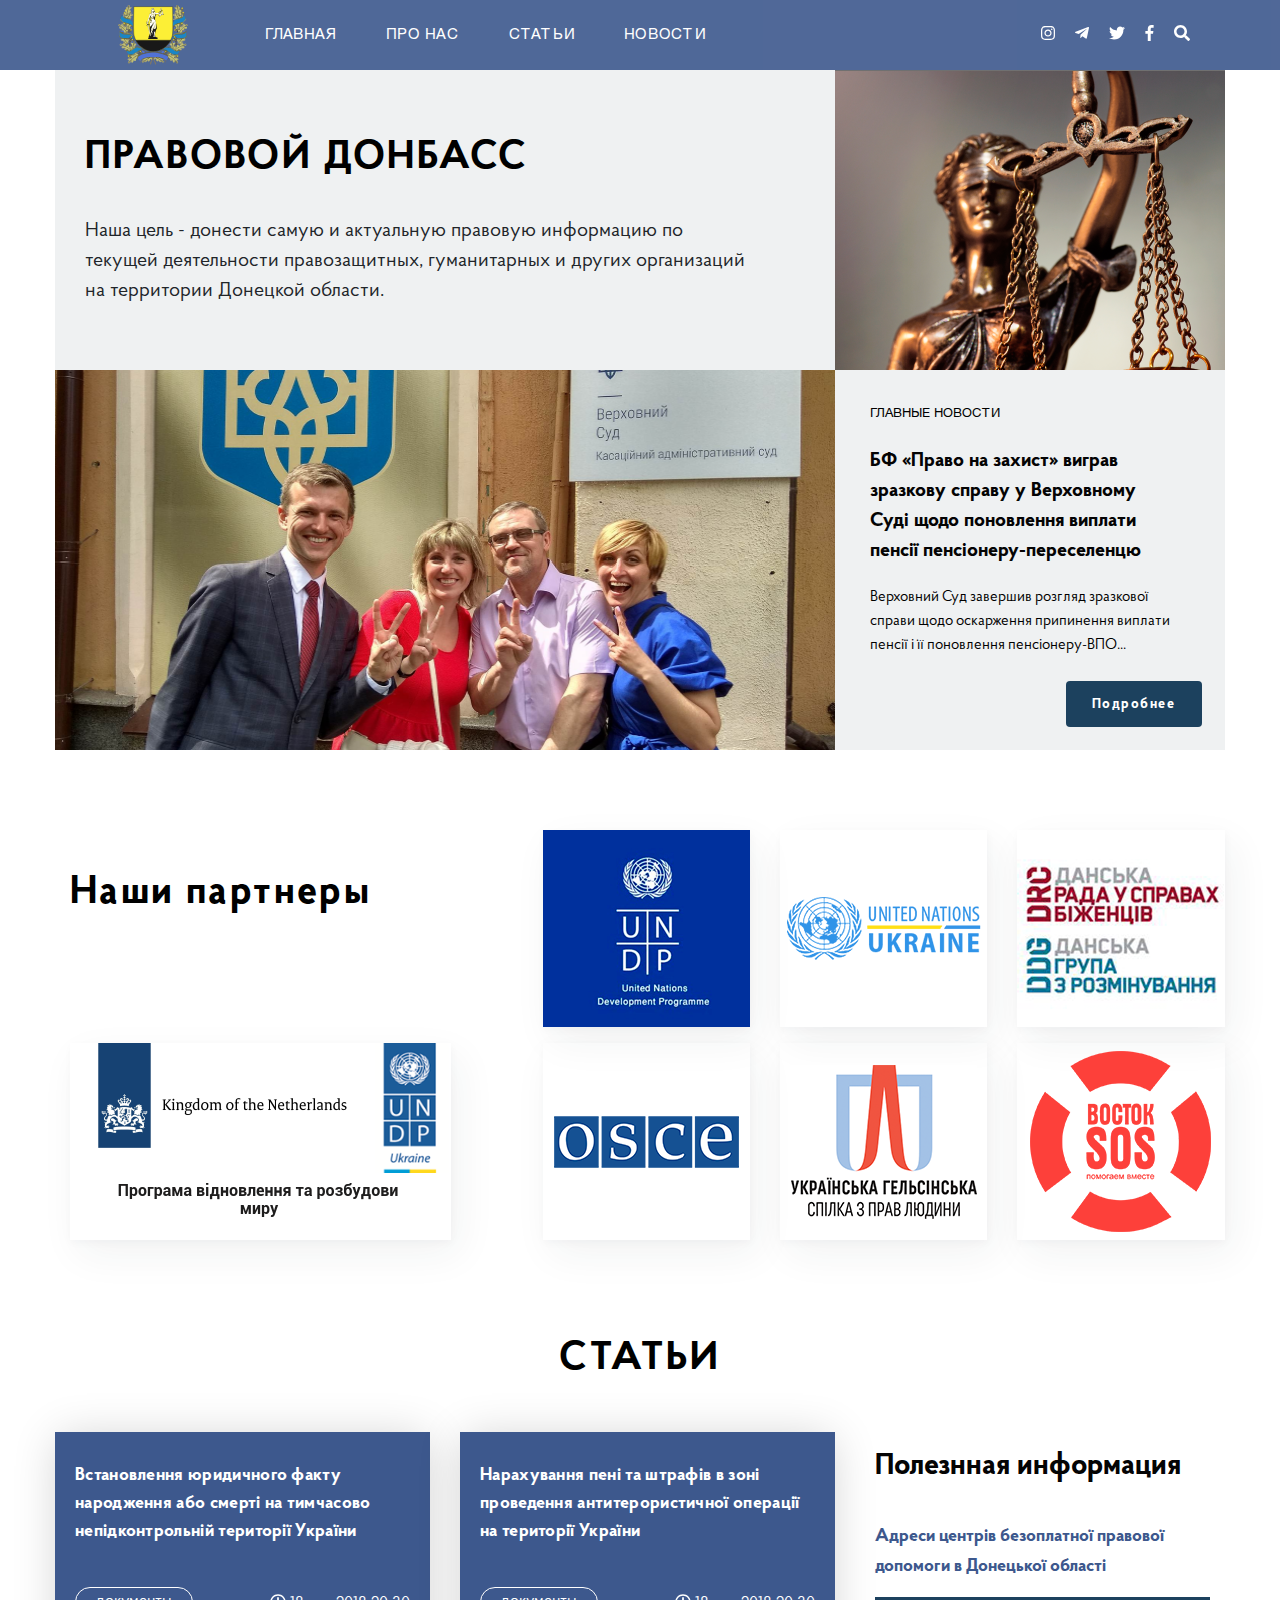
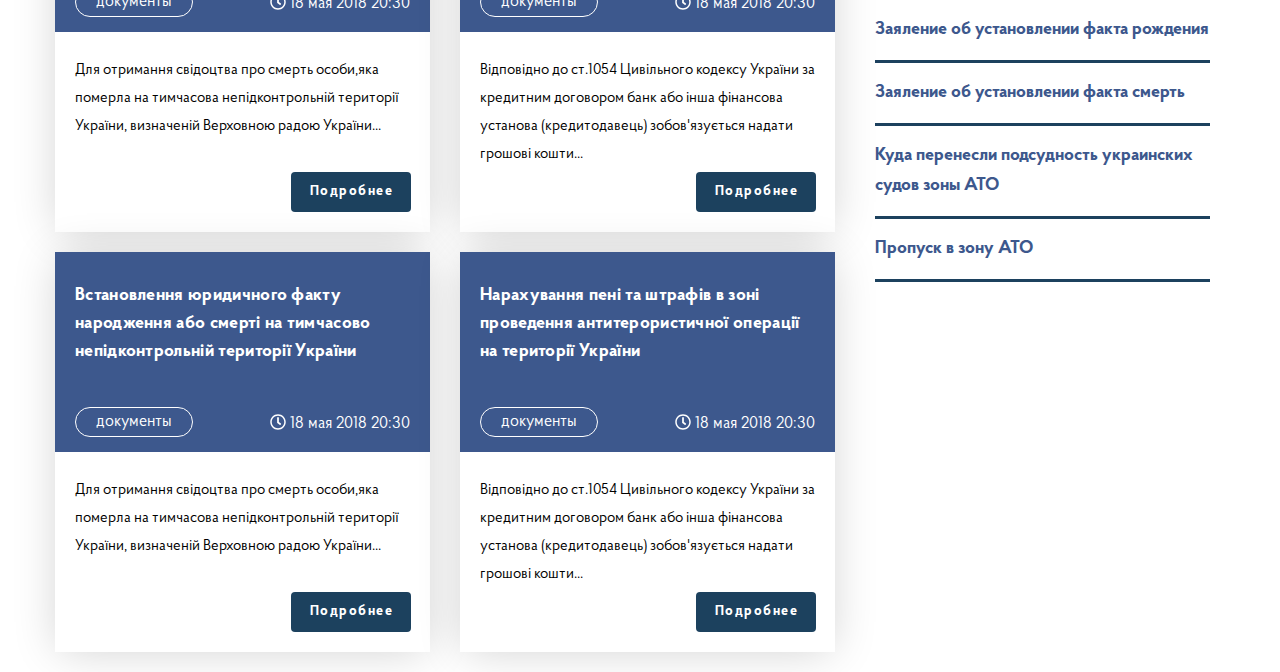
==== index.html @ 7c0a76ea "Add files via upload" ====
<!DOCTYPE html>
<html lang="ru">

<head>

	<meta charset="utf-8">
	<!-- <base href="/"> -->

	<title>ПРАВОВОЙ ДОНБАСС</title>
	<meta name="description" content="Наша цель - донести самую и актуальную правовую информацию по текущей деятельности правозащитных, гуманитарных и других организаций на территории Донецкой области.">

	<meta http-equiv="X-UA-Compatible" content="IE=edge">
	<meta name="viewport" content="width=device-width, initial-scale=1, maximum-scale=1">

	<!-- Template Basic Images Start -->
	<meta property="og:image" content="path/to/image.jpg">
	<link rel="icon" href="img/favicon/favicon.ico">
	<link rel="apple-touch-icon" sizes="180x180" href="img/favicon/apple-touch-icon-180x180.png">
	<!-- Template Basic Images End -->

	<!-- Custom Browsers Color Start -->
	<meta name="theme-color" content="#000">
	<!-- Custom Browsers Color End -->

	<link rel="stylesheet" href="css/main.min.css">

</head>

<body>
	<!-- NAV-BAR begin -->
	<header>
		<div class="container-fluid nav">
			<div class="container">
				<div class="row">
					<div class="col-2 logo">
						<a href="#">
							<img class="img-responsive" src="img/logo.svg" alt="Правовой Донбасс">
						</a>
					</div>
					<div class="col-7 nav-block">
						<nav>
							<ul class="nav-bar">
								<li>
									<a href="#">ГЛАВНАЯ</a>
								</li>
								<li>
									<a href="#">ПРО НАС</a>
								</li>
								<li>
									<a href="#">СТАТЬИ</a>
								</li>
								<li>
									<a href="#">НОВОСТИ</a>
								</li>
							</ul>
						</nav>
					</div>
					<div class="col-3 soc-nav">
						<ul>
							<li>
								<a href="#">
									<i class="fab fa-instagram"></i>
								</a>
							</li>
							<li>
								<a href="#">
									<i class="fab fa-telegram-plane"></i>
								</a>
							</li>
							<li>
								<a href="#">
									<i class="fab fa-twitter"></i>
								</a>
							</li>
							<li>
								<a href="#">
									<i class="fab fa-facebook-f"></i>
								</a>
							</li>
							<li>
								<a href="#">
									<i class="fas fa-search"></i>
								</a>
							</li>
						</ul>
					</div>
				</div>
			</div>
		</div>
	</header>
	<!-- NAV-BAR END -->
	<main>
		<div class="container">
			<div class="row">
				<div class="col-8 description_block">
					<h1>ПРАВОВОЙ ДОНБАСС</h1>
					<p>Наша цель - донести самую и актуальную правовую информацию по текущей деятельности правозащитных, гуманитарных и других
						организаций на территории Донецкой области.</p>
				</div>
				<div class="col-4 img-block">
				</div>
			</div>
			<div class="slider-container">
				<div class="row">
					<div class="col-8 slider-img">
						<li>
							<img src="img/slider-1.png" alt="">
						</li>
					</div>
					<div class="col-4 slider-info">
						<span>ГЛАВНЫЕ НОВОСТИ</span>
						<div class="change_block">
							<div>
								<h3>БФ «Право на захист» виграв зразкову справу у Верховному Суді щодо поновлення виплати пенсії пенсіонеру-переселенцю</h3>
								<p>Верховний Суд завершив розгляд зразкової справи щодо оскарження припинення виплати пенсії і її поновлення пенсіонеру-ВПО...</p>
							</div>
							<a class="btn btn_blue" href="#">Подробнее</a>
						</div>
					</div>
				</div>
			</div>
			<!-- Наши партнеры begin -->
			<section id="our-partners">
				<div class="row justify-content-between">
					<div class="col-5 offer">
						<div class="col-10 no-padding">
							<h2>Наши партнеры</h2>
							<figure class="box_block">
								<img src="img/offer.png" alt="">
							</figure>
						</div>
					</div>
					<div class="col-7 partners_block no-padding">
						<div class="row">
							<div class="col-4">
								<figure class="box_block" style="background-image: url(img/undp.png);">
								</figure>
							</div>
							<div class="col-4 ">
								<figure class="box_block">
									<img src="img/partner-2.png" alt="">
								</figure>
							</div>
							<div class="col-4">
								<figure class="box_block">
									<img src="img/partner-3.png" alt="">
								</figure>
							</div>
							<div class="col-4">
								<figure class="box_block">
									<img src="img/partner-4.png" alt="">
								</figure>
							</div>
							<div class="col-4 ">
								<figure class="box_block">
									<img src="img/partner-5.png" alt="">
								</figure>
							</div>
							<div class="col-4">
								<figure class="box_block">
									<img src="img/partner-6.png" alt="">
								</figure>
							</div>
						</div>
					</div>
				</div>
			</section>
			<!-- Наши партнеры END -->
			<section id="articles">
				<h2 class="title-section">СТАТЬИ</h2>
				<div class="row justify-content-between">
					<div class="col-8 no-padding">
						<div class="row">
							<div class="col-6">
								<article>
									<a href="#">
										<div class="tittle_box">
											<h3>Встановлення юридичного факту народження або смерті на тимчасово непідконтрольній території України</h3>
											<div class="inform">
												<div class="category">документы</div>
												<div class="time">
													<i class="far fa-clock"></i> 18 мая 2018 20:30</div>
											</div>
										</div>
										<div class="preview_article">
											<p>Для отримання свідоцтва про смерть особи,яка померла на тимчасова непідконтрольній території України, визначеній
												Верховною радою України...</p>
											<a href="#" class="btn btn_blue">Подробнее</a>
										</div>
									</a>
								</article>
							</div>
							<div class="col-6">
								<article>
									<a href="#">
										<div class="tittle_box">
											<h3>Нарахування пені та штрафів в зоні проведення антитерористичної операції на території України</h3>
											<div class="inform">
												<div class="category">документы</div>
												<div class="time">
													<i class="far fa-clock"></i> 18 мая 2018 20:30</div>
											</div>
										</div>
										<div class="preview_article">
											<p>Відповідно до ст.1054 Цивільного кодексу України за кредитним договором банк або інша фінансова установа (кредитодавець)
												зобов'язується надати грошові кошти...</p>
											<a href="#" class="btn btn_blue">Подробнее</a>
										</div>
									</a>
								</article>
							</div>
							<div class="col-6">
								<article>
									<a href="#">
										<div class="tittle_box">
											<h3>Встановлення юридичного факту народження або смерті на тимчасово непідконтрольній території України</h3>
											<div class="inform">
												<div class="category">документы</div>
												<div class="time">
													<i class="far fa-clock"></i> 18 мая 2018 20:30</div>
											</div>
										</div>
										<div class="preview_article">
											<p>Для отримання свідоцтва про смерть особи,яка померла на тимчасова непідконтрольній території України, визначеній
												Верховною радою України...</p>
											<a href="#" class="btn btn_blue">Подробнее</a>
										</div>
									</a>
								</article>
							</div>
							<div class="col-6">
								<article>
									<a href="#">
										<div class="tittle_box">
											<h3>Нарахування пені та штрафів в зоні проведення антитерористичної операції на території України</h3>
											<div class="inform">
												<div class="category">документы</div>
												<div class="time">
													<i class="far fa-clock"></i> 18 мая 2018 20:30</div>
											</div>
										</div>
										<div class="preview_article">
											<p>Відповідно до ст.1054 Цивільного кодексу України за кредитним договором банк або інша фінансова установа (кредитодавець)
												зобов'язується надати грошові кошти...</p>
											<a href="#" class="btn btn_blue">Подробнее</a>
										</div>
									</a>
								</article>
							</div>
						</div>
					</div>
					<div class="col-4 useful_info">
						<div class="tittle">Полезнная информация</div>
						<ul>
							<li>
								<a href="#">Адреси центрів безоплатної правової допомоги в Донецької області</a>
							</li>
							<li>
								<a href="#">Заяление об установлении факта рождения</a>
							</li>
							<li>
								<a href="#">Заяление об установлении факта смерть</a>
							</li>
							<li>
								<a href="#">Куда перенесли подсудность украинских судов зоны АТО</a>
							</li>
							<li>
								<a href="#">Пропуск в зону АТО</a>
							</li>
						</ul>
					</div>
				</div>
			</section>
		</div>
	</main>



	<script src="js/scripts.min.js"></script>

</body>

</html>
---- css/main.min.css ----
.fa,.fab,.fal,.far,.fas{-moz-osx-font-smoothing:grayscale;-webkit-font-smoothing:antialiased;display:inline-block;font-style:normal;font-variant:normal;text-rendering:auto;line-height:1}.fa-lg{font-size:1.33333em;line-height:.75em;vertical-align:-.0667em}.fa-xs{font-size:.75em}.fa-sm{font-size:.875em}.fa-1x{font-size:1em}.fa-2x{font-size:2em}.fa-3x{font-size:3em}.fa-4x{font-size:4em}.fa-5x{font-size:5em}.fa-6x{font-size:6em}.fa-7x{font-size:7em}.fa-8x{font-size:8em}.fa-9x{font-size:9em}.fa-10x{font-size:10em}.fa-fw{text-align:center;width:1.25em}.fa-ul{list-style-type:none;margin-left:2.5em;padding-left:0}.fa-ul>li{position:relative}.fa-li{left:-2em;position:absolute;text-align:center;width:2em;line-height:inherit}.fa-border{border:.08em solid #eee;border-radius:.1em;padding:.2em .25em .15em}.fa-pull-left{float:left}.fa-pull-right{float:right}.fa.fa-pull-left,.fab.fa-pull-left,.fal.fa-pull-left,.far.fa-pull-left,.fas.fa-pull-left{margin-right:.3em}.fa.fa-pull-right,.fab.fa-pull-right,.fal.fa-pull-right,.far.fa-pull-right,.fas.fa-pull-right{margin-left:.3em}.fa-spin{animation:a 2s infinite linear}.fa-pulse{animation:a 1s infinite steps(8)}@keyframes a{0%{transform:rotate(0)}to{transform:rotate(1turn)}}.fa-rotate-90{transform:rotate(90deg)}.fa-rotate-180{transform:rotate(180deg)}.fa-rotate-270{transform:rotate(270deg)}.fa-flip-horizontal{transform:scaleX(-1)}.fa-flip-vertical{transform:scaleY(-1)}.fa-flip-horizontal.fa-flip-vertical{transform:scale(-1)}:root .fa-flip-horizontal,:root .fa-flip-vertical,:root .fa-rotate-180,:root .fa-rotate-270,:root .fa-rotate-90{-webkit-filter:none;filter:none}.fa-stack{display:inline-block;height:2em;line-height:2em;position:relative;vertical-align:middle;width:2em}.fa-stack-1x,.fa-stack-2x{left:0;position:absolute;text-align:center;width:100%}.fa-stack-1x{line-height:inherit}.fa-stack-2x{font-size:2em}.fa-inverse{color:#fff}.fa-500px:before{content:"\f26e"}.fa-accessible-icon:before{content:"\f368"}.fa-accusoft:before{content:"\f369"}.fa-address-book:before{content:"\f2b9"}.fa-address-card:before{content:"\f2bb"}.fa-adjust:before{content:"\f042"}.fa-adn:before{content:"\f170"}.fa-adversal:before{content:"\f36a"}.fa-affiliatetheme:before{content:"\f36b"}.fa-algolia:before{content:"\f36c"}.fa-align-center:before{content:"\f037"}.fa-align-justify:before{content:"\f039"}.fa-align-left:before{content:"\f036"}.fa-align-right:before{content:"\f038"}.fa-allergies:before{content:"\f461"}.fa-amazon:before{content:"\f270"}.fa-amazon-pay:before{content:"\f42c"}.fa-ambulance:before{content:"\f0f9"}.fa-american-sign-language-interpreting:before{content:"\f2a3"}.fa-amilia:before{content:"\f36d"}.fa-anchor:before{content:"\f13d"}.fa-android:before{content:"\f17b"}.fa-angellist:before{content:"\f209"}.fa-angle-double-down:before{content:"\f103"}.fa-angle-double-left:before{content:"\f100"}.fa-angle-double-right:before{content:"\f101"}.fa-angle-double-up:before{content:"\f102"}.fa-angle-down:before{content:"\f107"}.fa-angle-left:before{content:"\f104"}.fa-angle-right:before{content:"\f105"}.fa-angle-up:before{content:"\f106"}.fa-angrycreative:before{content:"\f36e"}.fa-angular:before{content:"\f420"}.fa-app-store:before{content:"\f36f"}.fa-app-store-ios:before{content:"\f370"}.fa-apper:before{content:"\f371"}.fa-apple:before{content:"\f179"}.fa-apple-pay:before{content:"\f415"}.fa-archive:before{content:"\f187"}.fa-arrow-alt-circle-down:before{content:"\f358"}.fa-arrow-alt-circle-left:before{content:"\f359"}.fa-arrow-alt-circle-right:before{content:"\f35a"}.fa-arrow-alt-circle-up:before{content:"\f35b"}.fa-arrow-circle-down:before{content:"\f0ab"}.fa-arrow-circle-left:before{content:"\f0a8"}.fa-arrow-circle-right:before{content:"\f0a9"}.fa-arrow-circle-up:before{content:"\f0aa"}.fa-arrow-down:before{content:"\f063"}.fa-arrow-left:before{content:"\f060"}.fa-arrow-right:before{content:"\f061"}.fa-arrow-up:before{content:"\f062"}.fa-arrows-alt:before{content:"\f0b2"}.fa-arrows-alt-h:before{content:"\f337"}.fa-arrows-alt-v:before{content:"\f338"}.fa-assistive-listening-systems:before{content:"\f2a2"}.fa-asterisk:before{content:"\f069"}.fa-asymmetrik:before{content:"\f372"}.fa-at:before{content:"\f1fa"}.fa-audible:before{content:"\f373"}.fa-audio-description:before{content:"\f29e"}.fa-autoprefixer:before{content:"\f41c"}.fa-avianex:before{content:"\f374"}.fa-aviato:before{content:"\f421"}.fa-aws:before{content:"\f375"}.fa-backward:before{content:"\f04a"}.fa-balance-scale:before{content:"\f24e"}.fa-ban:before{content:"\f05e"}.fa-band-aid:before{content:"\f462"}.fa-bandcamp:before{content:"\f2d5"}.fa-barcode:before{content:"\f02a"}.fa-bars:before{content:"\f0c9"}.fa-baseball-ball:before{content:"\f433"}.fa-basketball-ball:before{content:"\f434"}.fa-bath:before{content:"\f2cd"}.fa-battery-empty:before{content:"\f244"}.fa-battery-full:before{content:"\f240"}.fa-battery-half:before{content:"\f242"}.fa-battery-quarter:before{content:"\f243"}.fa-battery-three-quarters:before{content:"\f241"}.fa-bed:before{content:"\f236"}.fa-beer:before{content:"\f0fc"}.fa-behance:before{content:"\f1b4"}.fa-behance-square:before{content:"\f1b5"}.fa-bell:before{content:"\f0f3"}.fa-bell-slash:before{content:"\f1f6"}.fa-bicycle:before{content:"\f206"}.fa-bimobject:before{content:"\f378"}.fa-binoculars:before{content:"\f1e5"}.fa-birthday-cake:before{content:"\f1fd"}.fa-bitbucket:before{content:"\f171"}.fa-bitcoin:before{content:"\f379"}.fa-bity:before{content:"\f37a"}.fa-black-tie:before{content:"\f27e"}.fa-blackberry:before{content:"\f37b"}.fa-blender:before{content:"\f517"}.fa-blind:before{content:"\f29d"}.fa-blogger:before{content:"\f37c"}.fa-blogger-b:before{content:"\f37d"}.fa-bluetooth:before{content:"\f293"}.fa-bluetooth-b:before{content:"\f294"}.fa-bold:before{content:"\f032"}.fa-bolt:before{content:"\f0e7"}.fa-bomb:before{content:"\f1e2"}.fa-book:before{content:"\f02d"}.fa-book-open:before{content:"\f518"}.fa-bookmark:before{content:"\f02e"}.fa-bowling-ball:before{content:"\f436"}.fa-box:before{content:"\f466"}.fa-box-open:before{content:"\f49e"}.fa-boxes:before{content:"\f468"}.fa-braille:before{content:"\f2a1"}.fa-briefcase:before{content:"\f0b1"}.fa-briefcase-medical:before{content:"\f469"}.fa-broadcast-tower:before{content:"\f519"}.fa-broom:before{content:"\f51a"}.fa-btc:before{content:"\f15a"}.fa-bug:before{content:"\f188"}.fa-building:before{content:"\f1ad"}.fa-bullhorn:before{content:"\f0a1"}.fa-bullseye:before{content:"\f140"}.fa-burn:before{content:"\f46a"}.fa-buromobelexperte:before{content:"\f37f"}.fa-bus:before{content:"\f207"}.fa-buysellads:before{content:"\f20d"}.fa-calculator:before{content:"\f1ec"}.fa-calendar:before{content:"\f133"}.fa-calendar-alt:before{content:"\f073"}.fa-calendar-check:before{content:"\f274"}.fa-calendar-minus:before{content:"\f272"}.fa-calendar-plus:before{content:"\f271"}.fa-calendar-times:before{content:"\f273"}.fa-camera:before{content:"\f030"}.fa-camera-retro:before{content:"\f083"}.fa-capsules:before{content:"\f46b"}.fa-car:before{content:"\f1b9"}.fa-caret-down:before{content:"\f0d7"}.fa-caret-left:before{content:"\f0d9"}.fa-caret-right:before{content:"\f0da"}.fa-caret-square-down:before{content:"\f150"}.fa-caret-square-left:before{content:"\f191"}.fa-caret-square-right:before{content:"\f152"}.fa-caret-square-up:before{content:"\f151"}.fa-caret-up:before{content:"\f0d8"}.fa-cart-arrow-down:before{content:"\f218"}.fa-cart-plus:before{content:"\f217"}.fa-cc-amazon-pay:before{content:"\f42d"}.fa-cc-amex:before{content:"\f1f3"}.fa-cc-apple-pay:before{content:"\f416"}.fa-cc-diners-club:before{content:"\f24c"}.fa-cc-discover:before{content:"\f1f2"}.fa-cc-jcb:before{content:"\f24b"}.fa-cc-mastercard:before{content:"\f1f1"}.fa-cc-paypal:before{content:"\f1f4"}.fa-cc-stripe:before{content:"\f1f5"}.fa-cc-visa:before{content:"\f1f0"}.fa-centercode:before{content:"\f380"}.fa-certificate:before{content:"\f0a3"}.fa-chalkboard:before{content:"\f51b"}.fa-chalkboard-teacher:before{content:"\f51c"}.fa-chart-area:before{content:"\f1fe"}.fa-chart-bar:before{content:"\f080"}.fa-chart-line:before{content:"\f201"}.fa-chart-pie:before{content:"\f200"}.fa-check:before{content:"\f00c"}.fa-check-circle:before{content:"\f058"}.fa-check-square:before{content:"\f14a"}.fa-chess:before{content:"\f439"}.fa-chess-bishop:before{content:"\f43a"}.fa-chess-board:before{content:"\f43c"}.fa-chess-king:before{content:"\f43f"}.fa-chess-knight:before{content:"\f441"}.fa-chess-pawn:before{content:"\f443"}.fa-chess-queen:before{content:"\f445"}.fa-chess-rook:before{content:"\f447"}.fa-chevron-circle-down:before{content:"\f13a"}.fa-chevron-circle-left:before{content:"\f137"}.fa-chevron-circle-right:before{content:"\f138"}.fa-chevron-circle-up:before{content:"\f139"}.fa-chevron-down:before{content:"\f078"}.fa-chevron-left:before{content:"\f053"}.fa-chevron-right:before{content:"\f054"}.fa-chevron-up:before{content:"\f077"}.fa-child:before{content:"\f1ae"}.fa-chrome:before{content:"\f268"}.fa-church:before{content:"\f51d"}.fa-circle:before{content:"\f111"}.fa-circle-notch:before{content:"\f1ce"}.fa-clipboard:before{content:"\f328"}.fa-clipboard-check:before{content:"\f46c"}.fa-clipboard-list:before{content:"\f46d"}.fa-clock:before{content:"\f017"}.fa-clone:before{content:"\f24d"}.fa-closed-captioning:before{content:"\f20a"}.fa-cloud:before{content:"\f0c2"}.fa-cloud-download-alt:before{content:"\f381"}.fa-cloud-upload-alt:before{content:"\f382"}.fa-cloudscale:before{content:"\f383"}.fa-cloudsmith:before{content:"\f384"}.fa-cloudversify:before{content:"\f385"}.fa-code:before{content:"\f121"}.fa-code-branch:before{content:"\f126"}.fa-codepen:before{content:"\f1cb"}.fa-codiepie:before{content:"\f284"}.fa-coffee:before{content:"\f0f4"}.fa-cog:before{content:"\f013"}.fa-cogs:before{content:"\f085"}.fa-coins:before{content:"\f51e"}.fa-columns:before{content:"\f0db"}.fa-comment:before{content:"\f075"}.fa-comment-alt:before{content:"\f27a"}.fa-comment-dots:before{content:"\f4ad"}.fa-comment-slash:before{content:"\f4b3"}.fa-comments:before{content:"\f086"}.fa-compact-disc:before{content:"\f51f"}.fa-compass:before{content:"\f14e"}.fa-compress:before{content:"\f066"}.fa-connectdevelop:before{content:"\f20e"}.fa-contao:before{content:"\f26d"}.fa-copy:before{content:"\f0c5"}.fa-copyright:before{content:"\f1f9"}.fa-couch:before{content:"\f4b8"}.fa-cpanel:before{content:"\f388"}.fa-creative-commons:before{content:"\f25e"}.fa-creative-commons-by:before{content:"\f4e7"}.fa-creative-commons-nc:before{content:"\f4e8"}.fa-creative-commons-nc-eu:before{content:"\f4e9"}.fa-creative-commons-nc-jp:before{content:"\f4ea"}.fa-creative-commons-nd:before{content:"\f4eb"}.fa-creative-commons-pd:before{content:"\f4ec"}.fa-creative-commons-pd-alt:before{content:"\f4ed"}.fa-creative-commons-remix:before{content:"\f4ee"}.fa-creative-commons-sa:before{content:"\f4ef"}.fa-creative-commons-sampling:before{content:"\f4f0"}.fa-creative-commons-sampling-plus:before{content:"\f4f1"}.fa-creative-commons-share:before{content:"\f4f2"}.fa-credit-card:before{content:"\f09d"}.fa-crop:before{content:"\f125"}.fa-crosshairs:before{content:"\f05b"}.fa-crow:before{content:"\f520"}.fa-crown:before{content:"\f521"}.fa-css3:before{content:"\f13c"}.fa-css3-alt:before{content:"\f38b"}.fa-cube:before{content:"\f1b2"}.fa-cubes:before{content:"\f1b3"}.fa-cut:before{content:"\f0c4"}.fa-cuttlefish:before{content:"\f38c"}.fa-d-and-d:before{content:"\f38d"}.fa-dashcube:before{content:"\f210"}.fa-database:before{content:"\f1c0"}.fa-deaf:before{content:"\f2a4"}.fa-delicious:before{content:"\f1a5"}.fa-deploydog:before{content:"\f38e"}.fa-deskpro:before{content:"\f38f"}.fa-desktop:before{content:"\f108"}.fa-deviantart:before{content:"\f1bd"}.fa-diagnoses:before{content:"\f470"}.fa-dice:before{content:"\f522"}.fa-dice-five:before{content:"\f523"}.fa-dice-four:before{content:"\f524"}.fa-dice-one:before{content:"\f525"}.fa-dice-six:before{content:"\f526"}.fa-dice-three:before{content:"\f527"}.fa-dice-two:before{content:"\f528"}.fa-digg:before{content:"\f1a6"}.fa-digital-ocean:before{content:"\f391"}.fa-discord:before{content:"\f392"}.fa-discourse:before{content:"\f393"}.fa-divide:before{content:"\f529"}.fa-dna:before{content:"\f471"}.fa-dochub:before{content:"\f394"}.fa-docker:before{content:"\f395"}.fa-dollar-sign:before{content:"\f155"}.fa-dolly:before{content:"\f472"}.fa-dolly-flatbed:before{content:"\f474"}.fa-donate:before{content:"\f4b9"}.fa-door-closed:before{content:"\f52a"}.fa-door-open:before{content:"\f52b"}.fa-dot-circle:before{content:"\f192"}.fa-dove:before{content:"\f4ba"}.fa-download:before{content:"\f019"}.fa-draft2digital:before{content:"\f396"}.fa-dribbble:before{content:"\f17d"}.fa-dribbble-square:before{content:"\f397"}.fa-dropbox:before{content:"\f16b"}.fa-drupal:before{content:"\f1a9"}.fa-dumbbell:before{content:"\f44b"}.fa-dyalog:before{content:"\f399"}.fa-earlybirds:before{content:"\f39a"}.fa-ebay:before{content:"\f4f4"}.fa-edge:before{content:"\f282"}.fa-edit:before{content:"\f044"}.fa-eject:before{content:"\f052"}.fa-elementor:before{content:"\f430"}.fa-ellipsis-h:before{content:"\f141"}.fa-ellipsis-v:before{content:"\f142"}.fa-ember:before{content:"\f423"}.fa-empire:before{content:"\f1d1"}.fa-envelope:before{content:"\f0e0"}.fa-envelope-open:before{content:"\f2b6"}.fa-envelope-square:before{content:"\f199"}.fa-envira:before{content:"\f299"}.fa-equals:before{content:"\f52c"}.fa-eraser:before{content:"\f12d"}.fa-erlang:before{content:"\f39d"}.fa-ethereum:before{content:"\f42e"}.fa-etsy:before{content:"\f2d7"}.fa-euro-sign:before{content:"\f153"}.fa-exchange-alt:before{content:"\f362"}.fa-exclamation:before{content:"\f12a"}.fa-exclamation-circle:before{content:"\f06a"}.fa-exclamation-triangle:before{content:"\f071"}.fa-expand:before{content:"\f065"}.fa-expand-arrows-alt:before{content:"\f31e"}.fa-expeditedssl:before{content:"\f23e"}.fa-external-link-alt:before{content:"\f35d"}.fa-external-link-square-alt:before{content:"\f360"}.fa-eye:before{content:"\f06e"}.fa-eye-dropper:before{content:"\f1fb"}.fa-eye-slash:before{content:"\f070"}.fa-facebook:before{content:"\f09a"}.fa-facebook-f:before{content:"\f39e"}.fa-facebook-messenger:before{content:"\f39f"}.fa-facebook-square:before{content:"\f082"}.fa-fast-backward:before{content:"\f049"}.fa-fast-forward:before{content:"\f050"}.fa-fax:before{content:"\f1ac"}.fa-feather:before{content:"\f52d"}.fa-female:before{content:"\f182"}.fa-fighter-jet:before{content:"\f0fb"}.fa-file:before{content:"\f15b"}.fa-file-alt:before{content:"\f15c"}.fa-file-archive:before{content:"\f1c6"}.fa-file-audio:before{content:"\f1c7"}.fa-file-code:before{content:"\f1c9"}.fa-file-excel:before{content:"\f1c3"}.fa-file-image:before{content:"\f1c5"}.fa-file-medical:before{content:"\f477"}.fa-file-medical-alt:before{content:"\f478"}.fa-file-pdf:before{content:"\f1c1"}.fa-file-powerpoint:before{content:"\f1c4"}.fa-file-video:before{content:"\f1c8"}.fa-file-word:before{content:"\f1c2"}.fa-film:before{content:"\f008"}.fa-filter:before{content:"\f0b0"}.fa-fire:before{content:"\f06d"}.fa-fire-extinguisher:before{content:"\f134"}.fa-firefox:before{content:"\f269"}.fa-first-aid:before{content:"\f479"}.fa-first-order:before{content:"\f2b0"}.fa-first-order-alt:before{content:"\f50a"}.fa-firstdraft:before{content:"\f3a1"}.fa-flag:before{content:"\f024"}.fa-flag-checkered:before{content:"\f11e"}.fa-flask:before{content:"\f0c3"}.fa-flickr:before{content:"\f16e"}.fa-flipboard:before{content:"\f44d"}.fa-fly:before{content:"\f417"}.fa-folder:before{content:"\f07b"}.fa-folder-open:before{content:"\f07c"}.fa-font:before{content:"\f031"}.fa-font-awesome:before{content:"\f2b4"}.fa-font-awesome-alt:before{content:"\f35c"}.fa-font-awesome-flag:before{content:"\f425"}.fa-font-awesome-logo-full:before{content:"\f4e6"}.fa-fonticons:before{content:"\f280"}.fa-fonticons-fi:before{content:"\f3a2"}.fa-football-ball:before{content:"\f44e"}.fa-fort-awesome:before{content:"\f286"}.fa-fort-awesome-alt:before{content:"\f3a3"}.fa-forumbee:before{content:"\f211"}.fa-forward:before{content:"\f04e"}.fa-foursquare:before{content:"\f180"}.fa-free-code-camp:before{content:"\f2c5"}.fa-freebsd:before{content:"\f3a4"}.fa-frog:before{content:"\f52e"}.fa-frown:before{content:"\f119"}.fa-fulcrum:before{content:"\f50b"}.fa-futbol:before{content:"\f1e3"}.fa-galactic-republic:before{content:"\f50c"}.fa-galactic-senate:before{content:"\f50d"}.fa-gamepad:before{content:"\f11b"}.fa-gas-pump:before{content:"\f52f"}.fa-gavel:before{content:"\f0e3"}.fa-gem:before{content:"\f3a5"}.fa-genderless:before{content:"\f22d"}.fa-get-pocket:before{content:"\f265"}.fa-gg:before{content:"\f260"}.fa-gg-circle:before{content:"\f261"}.fa-gift:before{content:"\f06b"}.fa-git:before{content:"\f1d3"}.fa-git-square:before{content:"\f1d2"}.fa-github:before{content:"\f09b"}.fa-github-alt:before{content:"\f113"}.fa-github-square:before{content:"\f092"}.fa-gitkraken:before{content:"\f3a6"}.fa-gitlab:before{content:"\f296"}.fa-gitter:before{content:"\f426"}.fa-glass-martini:before{content:"\f000"}.fa-glasses:before{content:"\f530"}.fa-glide:before{content:"\f2a5"}.fa-glide-g:before{content:"\f2a6"}.fa-globe:before{content:"\f0ac"}.fa-gofore:before{content:"\f3a7"}.fa-golf-ball:before{content:"\f450"}.fa-goodreads:before{content:"\f3a8"}.fa-goodreads-g:before{content:"\f3a9"}.fa-google:before{content:"\f1a0"}.fa-google-drive:before{content:"\f3aa"}.fa-google-play:before{content:"\f3ab"}.fa-google-plus:before{content:"\f2b3"}.fa-google-plus-g:before{content:"\f0d5"}.fa-google-plus-square:before{content:"\f0d4"}.fa-google-wallet:before{content:"\f1ee"}.fa-graduation-cap:before{content:"\f19d"}.fa-gratipay:before{content:"\f184"}.fa-grav:before{content:"\f2d6"}.fa-greater-than:before{content:"\f531"}.fa-greater-than-equal:before{content:"\f532"}.fa-gripfire:before{content:"\f3ac"}.fa-grunt:before{content:"\f3ad"}.fa-gulp:before{content:"\f3ae"}.fa-h-square:before{content:"\f0fd"}.fa-hacker-news:before{content:"\f1d4"}.fa-hacker-news-square:before{content:"\f3af"}.fa-hand-holding:before{content:"\f4bd"}.fa-hand-holding-heart:before{content:"\f4be"}.fa-hand-holding-usd:before{content:"\f4c0"}.fa-hand-lizard:before{content:"\f258"}.fa-hand-paper:before{content:"\f256"}.fa-hand-peace:before{content:"\f25b"}.fa-hand-point-down:before{content:"\f0a7"}.fa-hand-point-left:before{content:"\f0a5"}.fa-hand-point-right:before{content:"\f0a4"}.fa-hand-point-up:before{content:"\f0a6"}.fa-hand-pointer:before{content:"\f25a"}.fa-hand-rock:before{content:"\f255"}.fa-hand-scissors:before{content:"\f257"}.fa-hand-spock:before{content:"\f259"}.fa-hands:before{content:"\f4c2"}.fa-hands-helping:before{content:"\f4c4"}.fa-handshake:before{content:"\f2b5"}.fa-hashtag:before{content:"\f292"}.fa-hdd:before{content:"\f0a0"}.fa-heading:before{content:"\f1dc"}.fa-headphones:before{content:"\f025"}.fa-heart:before{content:"\f004"}.fa-heartbeat:before{content:"\f21e"}.fa-helicopter:before{content:"\f533"}.fa-hips:before{content:"\f452"}.fa-hire-a-helper:before{content:"\f3b0"}.fa-history:before{content:"\f1da"}.fa-hockey-puck:before{content:"\f453"}.fa-home:before{content:"\f015"}.fa-hooli:before{content:"\f427"}.fa-hospital:before{content:"\f0f8"}.fa-hospital-alt:before{content:"\f47d"}.fa-hospital-symbol:before{content:"\f47e"}.fa-hotjar:before{content:"\f3b1"}.fa-hourglass:before{content:"\f254"}.fa-hourglass-end:before{content:"\f253"}.fa-hourglass-half:before{content:"\f252"}.fa-hourglass-start:before{content:"\f251"}.fa-houzz:before{content:"\f27c"}.fa-html5:before{content:"\f13b"}.fa-hubspot:before{content:"\f3b2"}.fa-i-cursor:before{content:"\f246"}.fa-id-badge:before{content:"\f2c1"}.fa-id-card:before{content:"\f2c2"}.fa-id-card-alt:before{content:"\f47f"}.fa-image:before{content:"\f03e"}.fa-images:before{content:"\f302"}.fa-imdb:before{content:"\f2d8"}.fa-inbox:before{content:"\f01c"}.fa-indent:before{content:"\f03c"}.fa-industry:before{content:"\f275"}.fa-infinity:before{content:"\f534"}.fa-info:before{content:"\f129"}.fa-info-circle:before{content:"\f05a"}.fa-instagram:before{content:"\f16d"}.fa-internet-explorer:before{content:"\f26b"}.fa-ioxhost:before{content:"\f208"}.fa-italic:before{content:"\f033"}.fa-itunes:before{content:"\f3b4"}.fa-itunes-note:before{content:"\f3b5"}.fa-java:before{content:"\f4e4"}.fa-jedi-order:before{content:"\f50e"}.fa-jenkins:before{content:"\f3b6"}.fa-joget:before{content:"\f3b7"}.fa-joomla:before{content:"\f1aa"}.fa-js:before{content:"\f3b8"}.fa-js-square:before{content:"\f3b9"}.fa-jsfiddle:before{content:"\f1cc"}.fa-key:before{content:"\f084"}.fa-keybase:before{content:"\f4f5"}.fa-keyboard:before{content:"\f11c"}.fa-keycdn:before{content:"\f3ba"}.fa-kickstarter:before{content:"\f3bb"}.fa-kickstarter-k:before{content:"\f3bc"}.fa-kiwi-bird:before{content:"\f535"}.fa-korvue:before{content:"\f42f"}.fa-language:before{content:"\f1ab"}.fa-laptop:before{content:"\f109"}.fa-laravel:before{content:"\f3bd"}.fa-lastfm:before{content:"\f202"}.fa-lastfm-square:before{content:"\f203"}.fa-leaf:before{content:"\f06c"}.fa-leanpub:before{content:"\f212"}.fa-lemon:before{content:"\f094"}.fa-less:before{content:"\f41d"}.fa-less-than:before{content:"\f536"}.fa-less-than-equal:before{content:"\f537"}.fa-level-down-alt:before{content:"\f3be"}.fa-level-up-alt:before{content:"\f3bf"}.fa-life-ring:before{content:"\f1cd"}.fa-lightbulb:before{content:"\f0eb"}.fa-line:before{content:"\f3c0"}.fa-link:before{content:"\f0c1"}.fa-linkedin:before{content:"\f08c"}.fa-linkedin-in:before{content:"\f0e1"}.fa-linode:before{content:"\f2b8"}.fa-linux:before{content:"\f17c"}.fa-lira-sign:before{content:"\f195"}.fa-list:before{content:"\f03a"}.fa-list-alt:before{content:"\f022"}.fa-list-ol:before{content:"\f0cb"}.fa-list-ul:before{content:"\f0ca"}.fa-location-arrow:before{content:"\f124"}.fa-lock:before{content:"\f023"}.fa-lock-open:before{content:"\f3c1"}.fa-long-arrow-alt-down:before{content:"\f309"}.fa-long-arrow-alt-left:before{content:"\f30a"}.fa-long-arrow-alt-right:before{content:"\f30b"}.fa-long-arrow-alt-up:before{content:"\f30c"}.fa-low-vision:before{content:"\f2a8"}.fa-lyft:before{content:"\f3c3"}.fa-magento:before{content:"\f3c4"}.fa-magic:before{content:"\f0d0"}.fa-magnet:before{content:"\f076"}.fa-male:before{content:"\f183"}.fa-mandalorian:before{content:"\f50f"}.fa-map:before{content:"\f279"}.fa-map-marker:before{content:"\f041"}.fa-map-marker-alt:before{content:"\f3c5"}.fa-map-pin:before{content:"\f276"}.fa-map-signs:before{content:"\f277"}.fa-mars:before{content:"\f222"}.fa-mars-double:before{content:"\f227"}.fa-mars-stroke:before{content:"\f229"}.fa-mars-stroke-h:before{content:"\f22b"}.fa-mars-stroke-v:before{content:"\f22a"}.fa-mastodon:before{content:"\f4f6"}.fa-maxcdn:before{content:"\f136"}.fa-medapps:before{content:"\f3c6"}.fa-medium:before{content:"\f23a"}.fa-medium-m:before{content:"\f3c7"}.fa-medkit:before{content:"\f0fa"}.fa-medrt:before{content:"\f3c8"}.fa-meetup:before{content:"\f2e0"}.fa-meh:before{content:"\f11a"}.fa-memory:before{content:"\f538"}.fa-mercury:before{content:"\f223"}.fa-microchip:before{content:"\f2db"}.fa-microphone:before{content:"\f130"}.fa-microphone-alt:before{content:"\f3c9"}.fa-microphone-alt-slash:before{content:"\f539"}.fa-microphone-slash:before{content:"\f131"}.fa-microsoft:before{content:"\f3ca"}.fa-minus:before{content:"\f068"}.fa-minus-circle:before{content:"\f056"}.fa-minus-square:before{content:"\f146"}.fa-mix:before{content:"\f3cb"}.fa-mixcloud:before{content:"\f289"}.fa-mizuni:before{content:"\f3cc"}.fa-mobile:before{content:"\f10b"}.fa-mobile-alt:before{content:"\f3cd"}.fa-modx:before{content:"\f285"}.fa-monero:before{content:"\f3d0"}.fa-money-bill:before{content:"\f0d6"}.fa-money-bill-alt:before{content:"\f3d1"}.fa-money-bill-wave:before{content:"\f53a"}.fa-money-bill-wave-alt:before{content:"\f53b"}.fa-money-check:before{content:"\f53c"}.fa-money-check-alt:before{content:"\f53d"}.fa-moon:before{content:"\f186"}.fa-motorcycle:before{content:"\f21c"}.fa-mouse-pointer:before{content:"\f245"}.fa-music:before{content:"\f001"}.fa-napster:before{content:"\f3d2"}.fa-neuter:before{content:"\f22c"}.fa-newspaper:before{content:"\f1ea"}.fa-nintendo-switch:before{content:"\f418"}.fa-node:before{content:"\f419"}.fa-node-js:before{content:"\f3d3"}.fa-not-equal:before{content:"\f53e"}.fa-notes-medical:before{content:"\f481"}.fa-npm:before{content:"\f3d4"}.fa-ns8:before{content:"\f3d5"}.fa-nutritionix:before{content:"\f3d6"}.fa-object-group:before{content:"\f247"}.fa-object-ungroup:before{content:"\f248"}.fa-odnoklassniki:before{content:"\f263"}.fa-odnoklassniki-square:before{content:"\f264"}.fa-old-republic:before{content:"\f510"}.fa-opencart:before{content:"\f23d"}.fa-openid:before{content:"\f19b"}.fa-opera:before{content:"\f26a"}.fa-optin-monster:before{content:"\f23c"}.fa-osi:before{content:"\f41a"}.fa-outdent:before{content:"\f03b"}.fa-page4:before{content:"\f3d7"}.fa-pagelines:before{content:"\f18c"}.fa-paint-brush:before{content:"\f1fc"}.fa-palette:before{content:"\f53f"}.fa-palfed:before{content:"\f3d8"}.fa-pallet:before{content:"\f482"}.fa-paper-plane:before{content:"\f1d8"}.fa-paperclip:before{content:"\f0c6"}.fa-parachute-box:before{content:"\f4cd"}.fa-paragraph:before{content:"\f1dd"}.fa-parking:before{content:"\f540"}.fa-paste:before{content:"\f0ea"}.fa-patreon:before{content:"\f3d9"}.fa-pause:before{content:"\f04c"}.fa-pause-circle:before{content:"\f28b"}.fa-paw:before{content:"\f1b0"}.fa-paypal:before{content:"\f1ed"}.fa-pen-square:before{content:"\f14b"}.fa-pencil-alt:before{content:"\f303"}.fa-people-carry:before{content:"\f4ce"}.fa-percent:before{content:"\f295"}.fa-percentage:before{content:"\f541"}.fa-periscope:before{content:"\f3da"}.fa-phabricator:before{content:"\f3db"}.fa-phoenix-framework:before{content:"\f3dc"}.fa-phoenix-squadron:before{content:"\f511"}.fa-phone:before{content:"\f095"}.fa-phone-slash:before{content:"\f3dd"}.fa-phone-square:before{content:"\f098"}.fa-phone-volume:before{content:"\f2a0"}.fa-php:before{content:"\f457"}.fa-pied-piper:before{content:"\f2ae"}.fa-pied-piper-alt:before{content:"\f1a8"}.fa-pied-piper-hat:before{content:"\f4e5"}.fa-pied-piper-pp:before{content:"\f1a7"}.fa-piggy-bank:before{content:"\f4d3"}.fa-pills:before{content:"\f484"}.fa-pinterest:before{content:"\f0d2"}.fa-pinterest-p:before{content:"\f231"}.fa-pinterest-square:before{content:"\f0d3"}.fa-plane:before{content:"\f072"}.fa-play:before{content:"\f04b"}.fa-play-circle:before{content:"\f144"}.fa-playstation:before{content:"\f3df"}.fa-plug:before{content:"\f1e6"}.fa-plus:before{content:"\f067"}.fa-plus-circle:before{content:"\f055"}.fa-plus-square:before{content:"\f0fe"}.fa-podcast:before{content:"\f2ce"}.fa-poo:before{content:"\f2fe"}.fa-portrait:before{content:"\f3e0"}.fa-pound-sign:before{content:"\f154"}.fa-power-off:before{content:"\f011"}.fa-prescription-bottle:before{content:"\f485"}.fa-prescription-bottle-alt:before{content:"\f486"}.fa-print:before{content:"\f02f"}.fa-procedures:before{content:"\f487"}.fa-product-hunt:before{content:"\f288"}.fa-project-diagram:before{content:"\f542"}.fa-pushed:before{content:"\f3e1"}.fa-puzzle-piece:before{content:"\f12e"}.fa-python:before{content:"\f3e2"}.fa-qq:before{content:"\f1d6"}.fa-qrcode:before{content:"\f029"}.fa-question:before{content:"\f128"}.fa-question-circle:before{content:"\f059"}.fa-quidditch:before{content:"\f458"}.fa-quinscape:before{content:"\f459"}.fa-quora:before{content:"\f2c4"}.fa-quote-left:before{content:"\f10d"}.fa-quote-right:before{content:"\f10e"}.fa-r-project:before{content:"\f4f7"}.fa-random:before{content:"\f074"}.fa-ravelry:before{content:"\f2d9"}.fa-react:before{content:"\f41b"}.fa-readme:before{content:"\f4d5"}.fa-rebel:before{content:"\f1d0"}.fa-receipt:before{content:"\f543"}.fa-recycle:before{content:"\f1b8"}.fa-red-river:before{content:"\f3e3"}.fa-reddit:before{content:"\f1a1"}.fa-reddit-alien:before{content:"\f281"}.fa-reddit-square:before{content:"\f1a2"}.fa-redo:before{content:"\f01e"}.fa-redo-alt:before{content:"\f2f9"}.fa-registered:before{content:"\f25d"}.fa-rendact:before{content:"\f3e4"}.fa-renren:before{content:"\f18b"}.fa-reply:before{content:"\f3e5"}.fa-reply-all:before{content:"\f122"}.fa-replyd:before{content:"\f3e6"}.fa-researchgate:before{content:"\f4f8"}.fa-resolving:before{content:"\f3e7"}.fa-retweet:before{content:"\f079"}.fa-ribbon:before{content:"\f4d6"}.fa-road:before{content:"\f018"}.fa-robot:before{content:"\f544"}.fa-rocket:before{content:"\f135"}.fa-rocketchat:before{content:"\f3e8"}.fa-rockrms:before{content:"\f3e9"}.fa-rss:before{content:"\f09e"}.fa-rss-square:before{content:"\f143"}.fa-ruble-sign:before{content:"\f158"}.fa-ruler:before{content:"\f545"}.fa-ruler-combined:before{content:"\f546"}.fa-ruler-horizontal:before{content:"\f547"}.fa-ruler-vertical:before{content:"\f548"}.fa-rupee-sign:before{content:"\f156"}.fa-safari:before{content:"\f267"}.fa-sass:before{content:"\f41e"}.fa-save:before{content:"\f0c7"}.fa-schlix:before{content:"\f3ea"}.fa-school:before{content:"\f549"}.fa-screwdriver:before{content:"\f54a"}.fa-scribd:before{content:"\f28a"}.fa-search:before{content:"\f002"}.fa-search-minus:before{content:"\f010"}.fa-search-plus:before{content:"\f00e"}.fa-searchengin:before{content:"\f3eb"}.fa-seedling:before{content:"\f4d8"}.fa-sellcast:before{content:"\f2da"}.fa-sellsy:before{content:"\f213"}.fa-server:before{content:"\f233"}.fa-servicestack:before{content:"\f3ec"}.fa-share:before{content:"\f064"}.fa-share-alt:before{content:"\f1e0"}.fa-share-alt-square:before{content:"\f1e1"}.fa-share-square:before{content:"\f14d"}.fa-shekel-sign:before{content:"\f20b"}.fa-shield-alt:before{content:"\f3ed"}.fa-ship:before{content:"\f21a"}.fa-shipping-fast:before{content:"\f48b"}.fa-shirtsinbulk:before{content:"\f214"}.fa-shoe-prints:before{content:"\f54b"}.fa-shopping-bag:before{content:"\f290"}.fa-shopping-basket:before{content:"\f291"}.fa-shopping-cart:before{content:"\f07a"}.fa-shower:before{content:"\f2cc"}.fa-sign:before{content:"\f4d9"}.fa-sign-in-alt:before{content:"\f2f6"}.fa-sign-language:before{content:"\f2a7"}.fa-sign-out-alt:before{content:"\f2f5"}.fa-signal:before{content:"\f012"}.fa-simplybuilt:before{content:"\f215"}.fa-sistrix:before{content:"\f3ee"}.fa-sitemap:before{content:"\f0e8"}.fa-sith:before{content:"\f512"}.fa-skull:before{content:"\f54c"}.fa-skyatlas:before{content:"\f216"}.fa-skype:before{content:"\f17e"}.fa-slack:before{content:"\f198"}.fa-slack-hash:before{content:"\f3ef"}.fa-sliders-h:before{content:"\f1de"}.fa-slideshare:before{content:"\f1e7"}.fa-smile:before{content:"\f118"}.fa-smoking:before{content:"\f48d"}.fa-smoking-ban:before{content:"\f54d"}.fa-snapchat:before{content:"\f2ab"}.fa-snapchat-ghost:before{content:"\f2ac"}.fa-snapchat-square:before{content:"\f2ad"}.fa-snowflake:before{content:"\f2dc"}.fa-sort:before{content:"\f0dc"}.fa-sort-alpha-down:before{content:"\f15d"}.fa-sort-alpha-up:before{content:"\f15e"}.fa-sort-amount-down:before{content:"\f160"}.fa-sort-amount-up:before{content:"\f161"}.fa-sort-down:before{content:"\f0dd"}.fa-sort-numeric-down:before{content:"\f162"}.fa-sort-numeric-up:before{content:"\f163"}.fa-sort-up:before{content:"\f0de"}.fa-soundcloud:before{content:"\f1be"}.fa-space-shuttle:before{content:"\f197"}.fa-speakap:before{content:"\f3f3"}.fa-spinner:before{content:"\f110"}.fa-spotify:before{content:"\f1bc"}.fa-square:before{content:"\f0c8"}.fa-square-full:before{content:"\f45c"}.fa-stack-exchange:before{content:"\f18d"}.fa-stack-overflow:before{content:"\f16c"}.fa-star:before{content:"\f005"}.fa-star-half:before{content:"\f089"}.fa-staylinked:before{content:"\f3f5"}.fa-steam:before{content:"\f1b6"}.fa-steam-square:before{content:"\f1b7"}.fa-steam-symbol:before{content:"\f3f6"}.fa-step-backward:before{content:"\f048"}.fa-step-forward:before{content:"\f051"}.fa-stethoscope:before{content:"\f0f1"}.fa-sticker-mule:before{content:"\f3f7"}.fa-sticky-note:before{content:"\f249"}.fa-stop:before{content:"\f04d"}.fa-stop-circle:before{content:"\f28d"}.fa-stopwatch:before{content:"\f2f2"}.fa-store:before{content:"\f54e"}.fa-store-alt:before{content:"\f54f"}.fa-strava:before{content:"\f428"}.fa-stream:before{content:"\f550"}.fa-street-view:before{content:"\f21d"}.fa-strikethrough:before{content:"\f0cc"}.fa-stripe:before{content:"\f429"}.fa-stripe-s:before{content:"\f42a"}.fa-stroopwafel:before{content:"\f551"}.fa-studiovinari:before{content:"\f3f8"}.fa-stumbleupon:before{content:"\f1a4"}.fa-stumbleupon-circle:before{content:"\f1a3"}.fa-subscript:before{content:"\f12c"}.fa-subway:before{content:"\f239"}.fa-suitcase:before{content:"\f0f2"}.fa-sun:before{content:"\f185"}.fa-superpowers:before{content:"\f2dd"}.fa-superscript:before{content:"\f12b"}.fa-supple:before{content:"\f3f9"}.fa-sync:before{content:"\f021"}.fa-sync-alt:before{content:"\f2f1"}.fa-syringe:before{content:"\f48e"}.fa-table:before{content:"\f0ce"}.fa-table-tennis:before{content:"\f45d"}.fa-tablet:before{content:"\f10a"}.fa-tablet-alt:before{content:"\f3fa"}.fa-tablets:before{content:"\f490"}.fa-tachometer-alt:before{content:"\f3fd"}.fa-tag:before{content:"\f02b"}.fa-tags:before{content:"\f02c"}.fa-tape:before{content:"\f4db"}.fa-tasks:before{content:"\f0ae"}.fa-taxi:before{content:"\f1ba"}.fa-teamspeak:before{content:"\f4f9"}.fa-telegram:before{content:"\f2c6"}.fa-telegram-plane:before{content:"\f3fe"}.fa-tencent-weibo:before{content:"\f1d5"}.fa-terminal:before{content:"\f120"}.fa-text-height:before{content:"\f034"}.fa-text-width:before{content:"\f035"}.fa-th:before{content:"\f00a"}.fa-th-large:before{content:"\f009"}.fa-th-list:before{content:"\f00b"}.fa-themeisle:before{content:"\f2b2"}.fa-thermometer:before{content:"\f491"}.fa-thermometer-empty:before{content:"\f2cb"}.fa-thermometer-full:before{content:"\f2c7"}.fa-thermometer-half:before{content:"\f2c9"}.fa-thermometer-quarter:before{content:"\f2ca"}.fa-thermometer-three-quarters:before{content:"\f2c8"}.fa-thumbs-down:before{content:"\f165"}.fa-thumbs-up:before{content:"\f164"}.fa-thumbtack:before{content:"\f08d"}.fa-ticket-alt:before{content:"\f3ff"}.fa-times:before{content:"\f00d"}.fa-times-circle:before{content:"\f057"}.fa-tint:before{content:"\f043"}.fa-toggle-off:before{content:"\f204"}.fa-toggle-on:before{content:"\f205"}.fa-toolbox:before{content:"\f552"}.fa-trade-federation:before{content:"\f513"}.fa-trademark:before{content:"\f25c"}.fa-train:before{content:"\f238"}.fa-transgender:before{content:"\f224"}.fa-transgender-alt:before{content:"\f225"}.fa-trash:before{content:"\f1f8"}.fa-trash-alt:before{content:"\f2ed"}.fa-tree:before{content:"\f1bb"}.fa-trello:before{content:"\f181"}.fa-tripadvisor:before{content:"\f262"}.fa-trophy:before{content:"\f091"}.fa-truck:before{content:"\f0d1"}.fa-truck-loading:before{content:"\f4de"}.fa-truck-moving:before{content:"\f4df"}.fa-tshirt:before{content:"\f553"}.fa-tty:before{content:"\f1e4"}.fa-tumblr:before{content:"\f173"}.fa-tumblr-square:before{content:"\f174"}.fa-tv:before{content:"\f26c"}.fa-twitch:before{content:"\f1e8"}.fa-twitter:before{content:"\f099"}.fa-twitter-square:before{content:"\f081"}.fa-typo3:before{content:"\f42b"}.fa-uber:before{content:"\f402"}.fa-uikit:before{content:"\f403"}.fa-umbrella:before{content:"\f0e9"}.fa-underline:before{content:"\f0cd"}.fa-undo:before{content:"\f0e2"}.fa-undo-alt:before{content:"\f2ea"}.fa-uniregistry:before{content:"\f404"}.fa-universal-access:before{content:"\f29a"}.fa-university:before{content:"\f19c"}.fa-unlink:before{content:"\f127"}.fa-unlock:before{content:"\f09c"}.fa-unlock-alt:before{content:"\f13e"}.fa-untappd:before{content:"\f405"}.fa-upload:before{content:"\f093"}.fa-usb:before{content:"\f287"}.fa-user:before{content:"\f007"}.fa-user-alt:before{content:"\f406"}.fa-user-alt-slash:before{content:"\f4fa"}.fa-user-astronaut:before{content:"\f4fb"}.fa-user-check:before{content:"\f4fc"}.fa-user-circle:before{content:"\f2bd"}.fa-user-clock:before{content:"\f4fd"}.fa-user-cog:before{content:"\f4fe"}.fa-user-edit:before{content:"\f4ff"}.fa-user-friends:before{content:"\f500"}.fa-user-graduate:before{content:"\f501"}.fa-user-lock:before{content:"\f502"}.fa-user-md:before{content:"\f0f0"}.fa-user-minus:before{content:"\f503"}.fa-user-ninja:before{content:"\f504"}.fa-user-plus:before{content:"\f234"}.fa-user-secret:before{content:"\f21b"}.fa-user-shield:before{content:"\f505"}.fa-user-slash:before{content:"\f506"}.fa-user-tag:before{content:"\f507"}.fa-user-tie:before{content:"\f508"}.fa-user-times:before{content:"\f235"}.fa-users:before{content:"\f0c0"}.fa-users-cog:before{content:"\f509"}.fa-ussunnah:before{content:"\f407"}.fa-utensil-spoon:before{content:"\f2e5"}.fa-utensils:before{content:"\f2e7"}.fa-vaadin:before{content:"\f408"}.fa-venus:before{content:"\f221"}.fa-venus-double:before{content:"\f226"}.fa-venus-mars:before{content:"\f228"}.fa-viacoin:before{content:"\f237"}.fa-viadeo:before{content:"\f2a9"}.fa-viadeo-square:before{content:"\f2aa"}.fa-vial:before{content:"\f492"}.fa-vials:before{content:"\f493"}.fa-viber:before{content:"\f409"}.fa-video:before{content:"\f03d"}.fa-video-slash:before{content:"\f4e2"}.fa-vimeo:before{content:"\f40a"}.fa-vimeo-square:before{content:"\f194"}.fa-vimeo-v:before{content:"\f27d"}.fa-vine:before{content:"\f1ca"}.fa-vk:before{content:"\f189"}.fa-vnv:before{content:"\f40b"}.fa-volleyball-ball:before{content:"\f45f"}.fa-volume-down:before{content:"\f027"}.fa-volume-off:before{content:"\f026"}.fa-volume-up:before{content:"\f028"}.fa-vuejs:before{content:"\f41f"}.fa-walking:before{content:"\f554"}.fa-wallet:before{content:"\f555"}.fa-warehouse:before{content:"\f494"}.fa-weibo:before{content:"\f18a"}.fa-weight:before{content:"\f496"}.fa-weixin:before{content:"\f1d7"}.fa-whatsapp:before{content:"\f232"}.fa-whatsapp-square:before{content:"\f40c"}.fa-wheelchair:before{content:"\f193"}.fa-whmcs:before{content:"\f40d"}.fa-wifi:before{content:"\f1eb"}.fa-wikipedia-w:before{content:"\f266"}.fa-window-close:before{content:"\f410"}.fa-window-maximize:before{content:"\f2d0"}.fa-window-minimize:before{content:"\f2d1"}.fa-window-restore:before{content:"\f2d2"}.fa-windows:before{content:"\f17a"}.fa-wine-glass:before{content:"\f4e3"}.fa-wolf-pack-battalion:before{content:"\f514"}.fa-won-sign:before{content:"\f159"}.fa-wordpress:before{content:"\f19a"}.fa-wordpress-simple:before{content:"\f411"}.fa-wpbeginner:before{content:"\f297"}.fa-wpexplorer:before{content:"\f2de"}.fa-wpforms:before{content:"\f298"}.fa-wrench:before{content:"\f0ad"}.fa-x-ray:before{content:"\f497"}.fa-xbox:before{content:"\f412"}.fa-xing:before{content:"\f168"}.fa-xing-square:before{content:"\f169"}.fa-y-combinator:before{content:"\f23b"}.fa-yahoo:before{content:"\f19e"}.fa-yandex:before{content:"\f413"}.fa-yandex-international:before{content:"\f414"}.fa-yelp:before{content:"\f1e9"}.fa-yen-sign:before{content:"\f157"}.fa-yoast:before{content:"\f2b1"}.fa-youtube:before{content:"\f167"}.fa-youtube-square:before{content:"\f431"}.sr-only{border:0;clip:rect(0,0,0,0);height:1px;margin:-1px;overflow:hidden;padding:0;position:absolute;width:1px}.sr-only-focusable:active,.sr-only-focusable:focus{clip:auto;height:auto;margin:0;overflow:visible;position:static;width:auto}@font-face{font-family:Font Awesome\ 5 Brands;font-style:normal;font-weight:400;src:url(../libs/webfonts/fa-brands-400.eot);src:url(../libs/webfonts/fa-brands-400.eot?#iefix) format("embedded-opentype"),url(../libs/webfonts/fa-brands-400.woff2) format("woff2"),url(../libs/webfonts/fa-brands-400.woff) format("woff"),url(../libs/webfonts/fa-brands-400.ttf) format("truetype"),url(../libs/webfonts/fa-brands-400.svg#fontawesome) format("svg")}.fab{font-family:Font Awesome\ 5 Brands}@font-face{font-family:Font Awesome\ 5 Free;font-style:normal;font-weight:400;src:url(../libs/webfonts/fa-regular-400.eot);src:url(../libs/webfonts/fa-regular-400.eot?#iefix) format("embedded-opentype"),url(../libs/webfonts/fa-regular-400.woff2) format("woff2"),url(../libs/webfonts/fa-regular-400.woff) format("woff"),url(../libs/webfonts/fa-regular-400.ttf) format("truetype"),url(../libs/webfonts/fa-regular-400.svg#fontawesome) format("svg")}.far{font-weight:400}@font-face{font-family:Font Awesome\ 5 Free;font-style:normal;font-weight:900;src:url(../libs/webfonts/fa-solid-900.eot);src:url(../libs/webfonts/fa-solid-900.eot?#iefix) format("embedded-opentype"),url(../libs/webfonts/fa-solid-900.woff2) format("woff2"),url(../libs/webfonts/fa-solid-900.woff) format("woff"),url(../libs/webfonts/fa-solid-900.ttf) format("truetype"),url(../libs/webfonts/fa-solid-900.svg#fontawesome) format("svg")}.fa,.far,.fas{font-family:Font Awesome\ 5 Free}.fa,.fas{font-weight:900}svg:not(:root).svg-inline--fa{overflow:visible}.svg-inline--fa{display:inline-block;font-size:inherit;height:1em;overflow:visible;vertical-align:-.125em}.svg-inline--fa.fa-lg{vertical-align:-.225em}.svg-inline--fa.fa-w-1{width:.0625em}.svg-inline--fa.fa-w-2{width:.125em}.svg-inline--fa.fa-w-3{width:.1875em}.svg-inline--fa.fa-w-4{width:.25em}.svg-inline--fa.fa-w-5{width:.3125em}.svg-inline--fa.fa-w-6{width:.375em}.svg-inline--fa.fa-w-7{width:.4375em}.svg-inline--fa.fa-w-8{width:.5em}.svg-inline--fa.fa-w-9{width:.5625em}.svg-inline--fa.fa-w-10{width:.625em}.svg-inline--fa.fa-w-11{width:.6875em}.svg-inline--fa.fa-w-12{width:.75em}.svg-inline--fa.fa-w-13{width:.8125em}.svg-inline--fa.fa-w-14{width:.875em}.svg-inline--fa.fa-w-15{width:.9375em}.svg-inline--fa.fa-w-16{width:1em}.svg-inline--fa.fa-w-17{width:1.0625em}.svg-inline--fa.fa-w-18{width:1.125em}.svg-inline--fa.fa-w-19{width:1.1875em}.svg-inline--fa.fa-w-20{width:1.25em}.svg-inline--fa.fa-pull-left{margin-right:.3em;width:auto}.svg-inline--fa.fa-pull-right{margin-left:.3em;width:auto}.svg-inline--fa.fa-border{height:1.5em}.svg-inline--fa.fa-li{width:2em}.svg-inline--fa.fa-fw{width:1.25em}.fa-layers svg.svg-inline--fa{bottom:0;left:0;margin:auto;position:absolute;right:0;top:0}.fa-layers{display:inline-block;height:1em;position:relative;text-align:center;vertical-align:-.125em;width:1em}.fa-layers svg.svg-inline--fa{-webkit-transform-origin:center center;transform-origin:center center}.fa-layers-counter,.fa-layers-text{display:inline-block;position:absolute;text-align:center}.fa-layers-text{left:50%;top:50%;-webkit-transform:translate(-50%,-50%);transform:translate(-50%,-50%);-webkit-transform-origin:center center;transform-origin:center center}.fa-layers-counter{background-color:#ff253a;border-radius:1em;-webkit-box-sizing:border-box;box-sizing:border-box;color:#fff;height:1.5em;line-height:1;max-width:5em;min-width:1.5em;overflow:hidden;padding:.25em;right:0;text-overflow:ellipsis;top:0;-webkit-transform:scale(.25);transform:scale(.25);-webkit-transform-origin:top right;transform-origin:top right}.fa-layers-bottom-right{bottom:0;right:0;top:auto;-webkit-transform:scale(.25);transform:scale(.25);-webkit-transform-origin:bottom right;transform-origin:bottom right}.fa-layers-bottom-left{bottom:0;left:0;right:auto;top:auto;-webkit-transform:scale(.25);transform:scale(.25);-webkit-transform-origin:bottom left;transform-origin:bottom left}.fa-layers-top-right{right:0;top:0;-webkit-transform:scale(.25);transform:scale(.25);-webkit-transform-origin:top right;transform-origin:top right}.fa-layers-top-left{left:0;right:auto;top:0;-webkit-transform:scale(.25);transform:scale(.25);-webkit-transform-origin:top left;transform-origin:top left}.fa-lg{font-size:1.33333em;line-height:.75em;vertical-align:-.0667em}.fa-xs{font-size:.75em}.fa-sm{font-size:.875em}.fa-1x{font-size:1em}.fa-2x{font-size:2em}.fa-3x{font-size:3em}.fa-4x{font-size:4em}.fa-5x{font-size:5em}.fa-6x{font-size:6em}.fa-7x{font-size:7em}.fa-8x{font-size:8em}.fa-9x{font-size:9em}.fa-10x{font-size:10em}.fa-fw{text-align:center;width:1.25em}.fa-ul{list-style-type:none;margin-left:2.5em;padding-left:0}.fa-ul>li{position:relative}.fa-li{left:-2em;position:absolute;text-align:center;width:2em;line-height:inherit}.fa-border{border:solid .08em #eee;border-radius:.1em;padding:.2em .25em .15em}.fa-pull-left{float:left}.fa-pull-right{float:right}.fa.fa-pull-left,.fab.fa-pull-left,.fal.fa-pull-left,.far.fa-pull-left,.fas.fa-pull-left{margin-right:.3em}.fa.fa-pull-right,.fab.fa-pull-right,.fal.fa-pull-right,.far.fa-pull-right,.fas.fa-pull-right{margin-left:.3em}.fa-spin{-webkit-animation:fa-spin 2s infinite linear;animation:fa-spin 2s infinite linear}.fa-pulse{-webkit-animation:fa-spin 1s infinite steps(8);animation:fa-spin 1s infinite steps(8)}@-webkit-keyframes fa-spin{0%{-webkit-transform:rotate(0);transform:rotate(0)}100%{-webkit-transform:rotate(360deg);transform:rotate(360deg)}}@keyframes fa-spin{0%{-webkit-transform:rotate(0);transform:rotate(0)}100%{-webkit-transform:rotate(360deg);transform:rotate(360deg)}}.fa-rotate-90{-webkit-transform:rotate(90deg);transform:rotate(90deg)}.fa-rotate-180{-webkit-transform:rotate(180deg);transform:rotate(180deg)}.fa-rotate-270{-webkit-transform:rotate(270deg);transform:rotate(270deg)}.fa-flip-horizontal{-webkit-transform:scale(-1,1);transform:scale(-1,1)}.fa-flip-vertical{-webkit-transform:scale(1,-1);transform:scale(1,-1)}.fa-flip-horizontal.fa-flip-vertical{-webkit-transform:scale(-1,-1);transform:scale(-1,-1)}:root .fa-flip-horizontal,:root .fa-flip-vertical,:root .fa-rotate-180,:root .fa-rotate-270,:root .fa-rotate-90{-webkit-filter:none;filter:none}.fa-stack{display:inline-block;height:2em;position:relative;width:2em}.fa-stack-1x,.fa-stack-2x{bottom:0;left:0;margin:auto;position:absolute;right:0;top:0}.svg-inline--fa.fa-stack-1x{height:1em;width:1em}.svg-inline--fa.fa-stack-2x{height:2em;width:2em}.fa-inverse{color:#fff}.sr-only{border:0;clip:rect(0,0,0,0);height:1px;margin:-1px;overflow:hidden;padding:0;position:absolute;width:1px}.sr-only-focusable:active,.sr-only-focusable:focus{clip:auto;height:auto;margin:0;overflow:visible;position:static;width:auto}@font-face{font-family:roboto-example;font-weight:400;font-style:normal;src:url(../fonts/RobotoRegular/RobotoRegular.eot);src:url(../fonts/RobotoRegular/RobotoRegular.eot?#iefix) format("embedded-opentype"),url(../fonts/RobotoRegular/RobotoRegular.woff) format("woff"),url(../fonts/RobotoRegular/RobotoRegular.ttf) format("truetype")}@font-face{font-family:roboto-example;font-weight:700;font-style:normal;src:url(../fonts/RobotoBold/RobotoBold.eot);src:url(../fonts/RobotoBold/RobotoBold.eot?#iefix) format("embedded-opentype"),url(../fonts/RobotoBold/RobotoBold.woff) format("woff"),url(../fonts/RobotoBold/RobotoBold.ttf) format("truetype")}@font-face{font-family:"Proba pro";font-weight:400;font-style:normal;src:url(../fonts/ProbaPro-Regular/ProbaPro-Regular.eot);src:url(../fonts/ProbaPro-Regular/ProbaPro-Regular.eot?#iefix) format("embedded-opentype"),url(../fonts/ProbaPro-Regular/ProbaPro-Regular.woff) format("woff"),url(../fonts/ProbaPro-Regular/ProbaPro-Regular.ttf) format("truetype")}@font-face{font-family:"Proba pro";font-weight:700;font-style:normal;src:url(../fonts/ProbaPro-Bold/ProbaPro-Bold.eot);src:url(../fonts/ProbaPro-Bold/ProbaPro-Bold.eot?#iefix) format("embedded-opentype"),url(../fonts/ProbaPro-Bold/ProbaPro-Bold.woff) format("woff"),url(../fonts/ProbaPro-Bold/ProbaPro-Bold.ttf) format("truetype")}@font-face{font-family:"Helvetica Neue Cyr";font-weight:400;font-style:normal;src:url(../fonts/HelveticaNeueCyr-Roman/HelveticaNeueCyr-Roman.eot);src:url(../fonts/HelveticaNeueCyr-Roman/HelveticaNeueCyr-Roman.eot?#iefix) format("embedded-opentype"),url(../fonts/HelveticaNeueCyr-Roman/HelveticaNeueCyr-Roman.woff) format("woff"),url(../fonts/HelveticaNeueCyr-Roman/HelveticaNeueCyr-Roman.ttf) format("truetype")}*,::after,::before{-webkit-box-sizing:border-box;box-sizing:border-box}html{font-family:sans-serif;line-height:1.15;-webkit-text-size-adjust:100%;-ms-text-size-adjust:100%;-ms-overflow-style:scrollbar;-webkit-tap-highlight-color:transparent}@-ms-viewport{width:device-width}article,aside,dialog,figcaption,figure,footer,header,hgroup,main,nav,section{display:block}body{margin:0;font-family:-apple-system,BlinkMacSystemFont,"Segoe UI",Roboto,"Helvetica Neue",Arial,sans-serif,"Apple Color Emoji","Segoe UI Emoji","Segoe UI Symbol";font-size:1rem;font-weight:400;line-height:1.5;color:#212529;text-align:left;background-color:#fff}[tabindex="-1"]:focus{outline:0!important}hr{-webkit-box-sizing:content-box;box-sizing:content-box;height:0;overflow:visible}h1,h2,h3,h4,h5,h6{margin-top:0;margin-bottom:.5rem}p{margin-top:0;margin-bottom:1rem}abbr[data-original-title],abbr[title]{text-decoration:underline;-webkit-text-decoration:underline dotted;text-decoration:underline dotted;cursor:help;border-bottom:0}address{margin-bottom:1rem;font-style:normal;line-height:inherit}dl,ol,ul{margin-top:0;margin-bottom:1rem}ol ol,ol ul,ul ol,ul ul{margin-bottom:0}dt{font-weight:700}dd{margin-bottom:.5rem;margin-left:0}blockquote{margin:0 0 1rem}dfn{font-style:italic}b,strong{font-weight:bolder}small{font-size:80%}sub,sup{position:relative;font-size:75%;line-height:0;vertical-align:baseline}sub{bottom:-.25em}sup{top:-.5em}a{color:#007bff;text-decoration:none;background-color:transparent;-webkit-text-decoration-skip:objects}a:hover{color:#0056b3;text-decoration:underline}a:not([href]):not([tabindex]){color:inherit;text-decoration:none}a:not([href]):not([tabindex]):focus,a:not([href]):not([tabindex]):hover{color:inherit;text-decoration:none}a:not([href]):not([tabindex]):focus{outline:0}code,kbd,pre,samp{font-family:monospace,monospace;font-size:1em}pre{margin-top:0;margin-bottom:1rem;overflow:auto;-ms-overflow-style:scrollbar}figure{margin:0 0 1rem}img{vertical-align:middle;border-style:none}svg:not(:root){overflow:hidden}table{border-collapse:collapse}caption{padding-top:.75rem;padding-bottom:.75rem;color:#6c757d;text-align:left;caption-side:bottom}th{text-align:inherit}label{display:inline-block;margin-bottom:.5rem}button{-webkit-border-radius:0;border-radius:0}button:focus{outline:1px dotted;outline:5px auto -webkit-focus-ring-color}button,input,optgroup,select,textarea{margin:0;font-family:inherit;font-size:inherit;line-height:inherit}button,input{overflow:visible}button,select{text-transform:none}[type=reset],[type=submit],button,html [type=button]{-webkit-appearance:button}[type=button]::-moz-focus-inner,[type=reset]::-moz-focus-inner,[type=submit]::-moz-focus-inner,button::-moz-focus-inner{padding:0;border-style:none}input[type=checkbox],input[type=radio]{-webkit-box-sizing:border-box;box-sizing:border-box;padding:0}input[type=date],input[type=datetime-local],input[type=month],input[type=time]{-webkit-appearance:listbox}textarea{overflow:auto;resize:vertical}fieldset{min-width:0;padding:0;margin:0;border:0}legend{display:block;width:100%;max-width:100%;padding:0;margin-bottom:.5rem;font-size:1.5rem;line-height:inherit;color:inherit;white-space:normal}progress{vertical-align:baseline}[type=number]::-webkit-inner-spin-button,[type=number]::-webkit-outer-spin-button{height:auto}[type=search]{outline-offset:-2px;-webkit-appearance:none}[type=search]::-webkit-search-cancel-button,[type=search]::-webkit-search-decoration{-webkit-appearance:none}::-webkit-file-upload-button{font:inherit;-webkit-appearance:button}output{display:inline-block}summary{display:list-item;cursor:pointer}template{display:none}[hidden]{display:none!important}@-ms-viewport{width:device-width}html{-webkit-box-sizing:border-box;box-sizing:border-box;-ms-overflow-style:scrollbar}*,::after,::before{-webkit-box-sizing:inherit;box-sizing:inherit}.container{width:100%;padding-right:15px;padding-left:15px;margin-right:auto;margin-left:auto}@media (min-width:576px){.container{max-width:540px}}@media (min-width:768px){.container{max-width:720px}}@media (min-width:992px){.container{max-width:960px}}@media (min-width:1200px){.container{max-width:1170px}}.container-fluid{width:100%;padding-right:15px;padding-left:15px;margin-right:auto;margin-left:auto}.row{display:-webkit-box;display:-webkit-flex;display:-ms-flexbox;display:flex;-webkit-flex-wrap:wrap;-ms-flex-wrap:wrap;flex-wrap:wrap;margin-right:-15px;margin-left:-15px}.no-gutters{margin-right:0;margin-left:0}.no-gutters>.col,.no-gutters>[class*=col-]{padding-right:0;padding-left:0}.col,.col-1,.col-10,.col-11,.col-12,.col-2,.col-3,.col-4,.col-5,.col-6,.col-7,.col-8,.col-9,.col-auto,.col-lg,.col-lg-1,.col-lg-10,.col-lg-11,.col-lg-12,.col-lg-2,.col-lg-3,.col-lg-4,.col-lg-5,.col-lg-6,.col-lg-7,.col-lg-8,.col-lg-9,.col-lg-auto,.col-md,.col-md-1,.col-md-10,.col-md-11,.col-md-12,.col-md-2,.col-md-3,.col-md-4,.col-md-5,.col-md-6,.col-md-7,.col-md-8,.col-md-9,.col-md-auto,.col-sm,.col-sm-1,.col-sm-10,.col-sm-11,.col-sm-12,.col-sm-2,.col-sm-3,.col-sm-4,.col-sm-5,.col-sm-6,.col-sm-7,.col-sm-8,.col-sm-9,.col-sm-auto,.col-xl,.col-xl-1,.col-xl-10,.col-xl-11,.col-xl-12,.col-xl-2,.col-xl-3,.col-xl-4,.col-xl-5,.col-xl-6,.col-xl-7,.col-xl-8,.col-xl-9,.col-xl-auto{position:relative;width:100%;min-height:1px;padding-right:15px;padding-left:15px}.col{-webkit-flex-basis:0;-ms-flex-preferred-size:0;flex-basis:0;-webkit-box-flex:1;-webkit-flex-grow:1;-ms-flex-positive:1;flex-grow:1;max-width:100%}.col-auto{-webkit-box-flex:0;-webkit-flex:0 0 auto;-ms-flex:0 0 auto;flex:0 0 auto;width:auto;max-width:none}.col-1{-webkit-box-flex:0;-webkit-flex:0 0 8.33333%;-ms-flex:0 0 8.33333%;flex:0 0 8.33333%;max-width:8.33333%}.col-2{-webkit-box-flex:0;-webkit-flex:0 0 16.66667%;-ms-flex:0 0 16.66667%;flex:0 0 16.66667%;max-width:16.66667%}.col-3{-webkit-box-flex:0;-webkit-flex:0 0 25%;-ms-flex:0 0 25%;flex:0 0 25%;max-width:25%}.col-4{-webkit-box-flex:0;-webkit-flex:0 0 33.33333%;-ms-flex:0 0 33.33333%;flex:0 0 33.33333%;max-width:33.33333%}.col-5{-webkit-box-flex:0;-webkit-flex:0 0 41.66667%;-ms-flex:0 0 41.66667%;flex:0 0 41.66667%;max-width:41.66667%}.col-6{-webkit-box-flex:0;-webkit-flex:0 0 50%;-ms-flex:0 0 50%;flex:0 0 50%;max-width:50%}.col-7{-webkit-box-flex:0;-webkit-flex:0 0 58.33333%;-ms-flex:0 0 58.33333%;flex:0 0 58.33333%;max-width:58.33333%}.col-8{-webkit-box-flex:0;-webkit-flex:0 0 66.66667%;-ms-flex:0 0 66.66667%;flex:0 0 66.66667%;max-width:66.66667%}.col-9{-webkit-box-flex:0;-webkit-flex:0 0 75%;-ms-flex:0 0 75%;flex:0 0 75%;max-width:75%}.col-10{-webkit-box-flex:0;-webkit-flex:0 0 83.33333%;-ms-flex:0 0 83.33333%;flex:0 0 83.33333%;max-width:83.33333%}.col-11{-webkit-box-flex:0;-webkit-flex:0 0 91.66667%;-ms-flex:0 0 91.66667%;flex:0 0 91.66667%;max-width:91.66667%}.col-12{-webkit-box-flex:0;-webkit-flex:0 0 100%;-ms-flex:0 0 100%;flex:0 0 100%;max-width:100%}.order-first{-webkit-box-ordinal-group:0;-webkit-order:-1;-ms-flex-order:-1;order:-1}.order-last{-webkit-box-ordinal-group:14;-webkit-order:13;-ms-flex-order:13;order:13}.order-0{-webkit-box-ordinal-group:1;-webkit-order:0;-ms-flex-order:0;order:0}.order-1{-webkit-box-ordinal-group:2;-webkit-order:1;-ms-flex-order:1;order:1}.order-2{-webkit-box-ordinal-group:3;-webkit-order:2;-ms-flex-order:2;order:2}.order-3{-webkit-box-ordinal-group:4;-webkit-order:3;-ms-flex-order:3;order:3}.order-4{-webkit-box-ordinal-group:5;-webkit-order:4;-ms-flex-order:4;order:4}.order-5{-webkit-box-ordinal-group:6;-webkit-order:5;-ms-flex-order:5;order:5}.order-6{-webkit-box-ordinal-group:7;-webkit-order:6;-ms-flex-order:6;order:6}.order-7{-webkit-box-ordinal-group:8;-webkit-order:7;-ms-flex-order:7;order:7}.order-8{-webkit-box-ordinal-group:9;-webkit-order:8;-ms-flex-order:8;order:8}.order-9{-webkit-box-ordinal-group:10;-webkit-order:9;-ms-flex-order:9;order:9}.order-10{-webkit-box-ordinal-group:11;-webkit-order:10;-ms-flex-order:10;order:10}.order-11{-webkit-box-ordinal-group:12;-webkit-order:11;-ms-flex-order:11;order:11}.order-12{-webkit-box-ordinal-group:13;-webkit-order:12;-ms-flex-order:12;order:12}.offset-1{margin-left:8.33333%}.offset-2{margin-left:16.66667%}.offset-3{margin-left:25%}.offset-4{margin-left:33.33333%}.offset-5{margin-left:41.66667%}.offset-6{margin-left:50%}.offset-7{margin-left:58.33333%}.offset-8{margin-left:66.66667%}.offset-9{margin-left:75%}.offset-10{margin-left:83.33333%}.offset-11{margin-left:91.66667%}@media (min-width:576px){.col-sm{-webkit-flex-basis:0;-ms-flex-preferred-size:0;flex-basis:0;-webkit-box-flex:1;-webkit-flex-grow:1;-ms-flex-positive:1;flex-grow:1;max-width:100%}.col-sm-auto{-webkit-box-flex:0;-webkit-flex:0 0 auto;-ms-flex:0 0 auto;flex:0 0 auto;width:auto;max-width:none}.col-sm-1{-webkit-box-flex:0;-webkit-flex:0 0 8.33333%;-ms-flex:0 0 8.33333%;flex:0 0 8.33333%;max-width:8.33333%}.col-sm-2{-webkit-box-flex:0;-webkit-flex:0 0 16.66667%;-ms-flex:0 0 16.66667%;flex:0 0 16.66667%;max-width:16.66667%}.col-sm-3{-webkit-box-flex:0;-webkit-flex:0 0 25%;-ms-flex:0 0 25%;flex:0 0 25%;max-width:25%}.col-sm-4{-webkit-box-flex:0;-webkit-flex:0 0 33.33333%;-ms-flex:0 0 33.33333%;flex:0 0 33.33333%;max-width:33.33333%}.col-sm-5{-webkit-box-flex:0;-webkit-flex:0 0 41.66667%;-ms-flex:0 0 41.66667%;flex:0 0 41.66667%;max-width:41.66667%}.col-sm-6{-webkit-box-flex:0;-webkit-flex:0 0 50%;-ms-flex:0 0 50%;flex:0 0 50%;max-width:50%}.col-sm-7{-webkit-box-flex:0;-webkit-flex:0 0 58.33333%;-ms-flex:0 0 58.33333%;flex:0 0 58.33333%;max-width:58.33333%}.col-sm-8{-webkit-box-flex:0;-webkit-flex:0 0 66.66667%;-ms-flex:0 0 66.66667%;flex:0 0 66.66667%;max-width:66.66667%}.col-sm-9{-webkit-box-flex:0;-webkit-flex:0 0 75%;-ms-flex:0 0 75%;flex:0 0 75%;max-width:75%}.col-sm-10{-webkit-box-flex:0;-webkit-flex:0 0 83.33333%;-ms-flex:0 0 83.33333%;flex:0 0 83.33333%;max-width:83.33333%}.col-sm-11{-webkit-box-flex:0;-webkit-flex:0 0 91.66667%;-ms-flex:0 0 91.66667%;flex:0 0 91.66667%;max-width:91.66667%}.col-sm-12{-webkit-box-flex:0;-webkit-flex:0 0 100%;-ms-flex:0 0 100%;flex:0 0 100%;max-width:100%}.order-sm-first{-webkit-box-ordinal-group:0;-webkit-order:-1;-ms-flex-order:-1;order:-1}.order-sm-last{-webkit-box-ordinal-group:14;-webkit-order:13;-ms-flex-order:13;order:13}.order-sm-0{-webkit-box-ordinal-group:1;-webkit-order:0;-ms-flex-order:0;order:0}.order-sm-1{-webkit-box-ordinal-group:2;-webkit-order:1;-ms-flex-order:1;order:1}.order-sm-2{-webkit-box-ordinal-group:3;-webkit-order:2;-ms-flex-order:2;order:2}.order-sm-3{-webkit-box-ordinal-group:4;-webkit-order:3;-ms-flex-order:3;order:3}.order-sm-4{-webkit-box-ordinal-group:5;-webkit-order:4;-ms-flex-order:4;order:4}.order-sm-5{-webkit-box-ordinal-group:6;-webkit-order:5;-ms-flex-order:5;order:5}.order-sm-6{-webkit-box-ordinal-group:7;-webkit-order:6;-ms-flex-order:6;order:6}.order-sm-7{-webkit-box-ordinal-group:8;-webkit-order:7;-ms-flex-order:7;order:7}.order-sm-8{-webkit-box-ordinal-group:9;-webkit-order:8;-ms-flex-order:8;order:8}.order-sm-9{-webkit-box-ordinal-group:10;-webkit-order:9;-ms-flex-order:9;order:9}.order-sm-10{-webkit-box-ordinal-group:11;-webkit-order:10;-ms-flex-order:10;order:10}.order-sm-11{-webkit-box-ordinal-group:12;-webkit-order:11;-ms-flex-order:11;order:11}.order-sm-12{-webkit-box-ordinal-group:13;-webkit-order:12;-ms-flex-order:12;order:12}.offset-sm-0{margin-left:0}.offset-sm-1{margin-left:8.33333%}.offset-sm-2{margin-left:16.66667%}.offset-sm-3{margin-left:25%}.offset-sm-4{margin-left:33.33333%}.offset-sm-5{margin-left:41.66667%}.offset-sm-6{margin-left:50%}.offset-sm-7{margin-left:58.33333%}.offset-sm-8{margin-left:66.66667%}.offset-sm-9{margin-left:75%}.offset-sm-10{margin-left:83.33333%}.offset-sm-11{margin-left:91.66667%}}@media (min-width:768px){.col-md{-webkit-flex-basis:0;-ms-flex-preferred-size:0;flex-basis:0;-webkit-box-flex:1;-webkit-flex-grow:1;-ms-flex-positive:1;flex-grow:1;max-width:100%}.col-md-auto{-webkit-box-flex:0;-webkit-flex:0 0 auto;-ms-flex:0 0 auto;flex:0 0 auto;width:auto;max-width:none}.col-md-1{-webkit-box-flex:0;-webkit-flex:0 0 8.33333%;-ms-flex:0 0 8.33333%;flex:0 0 8.33333%;max-width:8.33333%}.col-md-2{-webkit-box-flex:0;-webkit-flex:0 0 16.66667%;-ms-flex:0 0 16.66667%;flex:0 0 16.66667%;max-width:16.66667%}.col-md-3{-webkit-box-flex:0;-webkit-flex:0 0 25%;-ms-flex:0 0 25%;flex:0 0 25%;max-width:25%}.col-md-4{-webkit-box-flex:0;-webkit-flex:0 0 33.33333%;-ms-flex:0 0 33.33333%;flex:0 0 33.33333%;max-width:33.33333%}.col-md-5{-webkit-box-flex:0;-webkit-flex:0 0 41.66667%;-ms-flex:0 0 41.66667%;flex:0 0 41.66667%;max-width:41.66667%}.col-md-6{-webkit-box-flex:0;-webkit-flex:0 0 50%;-ms-flex:0 0 50%;flex:0 0 50%;max-width:50%}.col-md-7{-webkit-box-flex:0;-webkit-flex:0 0 58.33333%;-ms-flex:0 0 58.33333%;flex:0 0 58.33333%;max-width:58.33333%}.col-md-8{-webkit-box-flex:0;-webkit-flex:0 0 66.66667%;-ms-flex:0 0 66.66667%;flex:0 0 66.66667%;max-width:66.66667%}.col-md-9{-webkit-box-flex:0;-webkit-flex:0 0 75%;-ms-flex:0 0 75%;flex:0 0 75%;max-width:75%}.col-md-10{-webkit-box-flex:0;-webkit-flex:0 0 83.33333%;-ms-flex:0 0 83.33333%;flex:0 0 83.33333%;max-width:83.33333%}.col-md-11{-webkit-box-flex:0;-webkit-flex:0 0 91.66667%;-ms-flex:0 0 91.66667%;flex:0 0 91.66667%;max-width:91.66667%}.col-md-12{-webkit-box-flex:0;-webkit-flex:0 0 100%;-ms-flex:0 0 100%;flex:0 0 100%;max-width:100%}.order-md-first{-webkit-box-ordinal-group:0;-webkit-order:-1;-ms-flex-order:-1;order:-1}.order-md-last{-webkit-box-ordinal-group:14;-webkit-order:13;-ms-flex-order:13;order:13}.order-md-0{-webkit-box-ordinal-group:1;-webkit-order:0;-ms-flex-order:0;order:0}.order-md-1{-webkit-box-ordinal-group:2;-webkit-order:1;-ms-flex-order:1;order:1}.order-md-2{-webkit-box-ordinal-group:3;-webkit-order:2;-ms-flex-order:2;order:2}.order-md-3{-webkit-box-ordinal-group:4;-webkit-order:3;-ms-flex-order:3;order:3}.order-md-4{-webkit-box-ordinal-group:5;-webkit-order:4;-ms-flex-order:4;order:4}.order-md-5{-webkit-box-ordinal-group:6;-webkit-order:5;-ms-flex-order:5;order:5}.order-md-6{-webkit-box-ordinal-group:7;-webkit-order:6;-ms-flex-order:6;order:6}.order-md-7{-webkit-box-ordinal-group:8;-webkit-order:7;-ms-flex-order:7;order:7}.order-md-8{-webkit-box-ordinal-group:9;-webkit-order:8;-ms-flex-order:8;order:8}.order-md-9{-webkit-box-ordinal-group:10;-webkit-order:9;-ms-flex-order:9;order:9}.order-md-10{-webkit-box-ordinal-group:11;-webkit-order:10;-ms-flex-order:10;order:10}.order-md-11{-webkit-box-ordinal-group:12;-webkit-order:11;-ms-flex-order:11;order:11}.order-md-12{-webkit-box-ordinal-group:13;-webkit-order:12;-ms-flex-order:12;order:12}.offset-md-0{margin-left:0}.offset-md-1{margin-left:8.33333%}.offset-md-2{margin-left:16.66667%}.offset-md-3{margin-left:25%}.offset-md-4{margin-left:33.33333%}.offset-md-5{margin-left:41.66667%}.offset-md-6{margin-left:50%}.offset-md-7{margin-left:58.33333%}.offset-md-8{margin-left:66.66667%}.offset-md-9{margin-left:75%}.offset-md-10{margin-left:83.33333%}.offset-md-11{margin-left:91.66667%}}@media (min-width:992px){.col-lg{-webkit-flex-basis:0;-ms-flex-preferred-size:0;flex-basis:0;-webkit-box-flex:1;-webkit-flex-grow:1;-ms-flex-positive:1;flex-grow:1;max-width:100%}.col-lg-auto{-webkit-box-flex:0;-webkit-flex:0 0 auto;-ms-flex:0 0 auto;flex:0 0 auto;width:auto;max-width:none}.col-lg-1{-webkit-box-flex:0;-webkit-flex:0 0 8.33333%;-ms-flex:0 0 8.33333%;flex:0 0 8.33333%;max-width:8.33333%}.col-lg-2{-webkit-box-flex:0;-webkit-flex:0 0 16.66667%;-ms-flex:0 0 16.66667%;flex:0 0 16.66667%;max-width:16.66667%}.col-lg-3{-webkit-box-flex:0;-webkit-flex:0 0 25%;-ms-flex:0 0 25%;flex:0 0 25%;max-width:25%}.col-lg-4{-webkit-box-flex:0;-webkit-flex:0 0 33.33333%;-ms-flex:0 0 33.33333%;flex:0 0 33.33333%;max-width:33.33333%}.col-lg-5{-webkit-box-flex:0;-webkit-flex:0 0 41.66667%;-ms-flex:0 0 41.66667%;flex:0 0 41.66667%;max-width:41.66667%}.col-lg-6{-webkit-box-flex:0;-webkit-flex:0 0 50%;-ms-flex:0 0 50%;flex:0 0 50%;max-width:50%}.col-lg-7{-webkit-box-flex:0;-webkit-flex:0 0 58.33333%;-ms-flex:0 0 58.33333%;flex:0 0 58.33333%;max-width:58.33333%}.col-lg-8{-webkit-box-flex:0;-webkit-flex:0 0 66.66667%;-ms-flex:0 0 66.66667%;flex:0 0 66.66667%;max-width:66.66667%}.col-lg-9{-webkit-box-flex:0;-webkit-flex:0 0 75%;-ms-flex:0 0 75%;flex:0 0 75%;max-width:75%}.col-lg-10{-webkit-box-flex:0;-webkit-flex:0 0 83.33333%;-ms-flex:0 0 83.33333%;flex:0 0 83.33333%;max-width:83.33333%}.col-lg-11{-webkit-box-flex:0;-webkit-flex:0 0 91.66667%;-ms-flex:0 0 91.66667%;flex:0 0 91.66667%;max-width:91.66667%}.col-lg-12{-webkit-box-flex:0;-webkit-flex:0 0 100%;-ms-flex:0 0 100%;flex:0 0 100%;max-width:100%}.order-lg-first{-webkit-box-ordinal-group:0;-webkit-order:-1;-ms-flex-order:-1;order:-1}.order-lg-last{-webkit-box-ordinal-group:14;-webkit-order:13;-ms-flex-order:13;order:13}.order-lg-0{-webkit-box-ordinal-group:1;-webkit-order:0;-ms-flex-order:0;order:0}.order-lg-1{-webkit-box-ordinal-group:2;-webkit-order:1;-ms-flex-order:1;order:1}.order-lg-2{-webkit-box-ordinal-group:3;-webkit-order:2;-ms-flex-order:2;order:2}.order-lg-3{-webkit-box-ordinal-group:4;-webkit-order:3;-ms-flex-order:3;order:3}.order-lg-4{-webkit-box-ordinal-group:5;-webkit-order:4;-ms-flex-order:4;order:4}.order-lg-5{-webkit-box-ordinal-group:6;-webkit-order:5;-ms-flex-order:5;order:5}.order-lg-6{-webkit-box-ordinal-group:7;-webkit-order:6;-ms-flex-order:6;order:6}.order-lg-7{-webkit-box-ordinal-group:8;-webkit-order:7;-ms-flex-order:7;order:7}.order-lg-8{-webkit-box-ordinal-group:9;-webkit-order:8;-ms-flex-order:8;order:8}.order-lg-9{-webkit-box-ordinal-group:10;-webkit-order:9;-ms-flex-order:9;order:9}.order-lg-10{-webkit-box-ordinal-group:11;-webkit-order:10;-ms-flex-order:10;order:10}.order-lg-11{-webkit-box-ordinal-group:12;-webkit-order:11;-ms-flex-order:11;order:11}.order-lg-12{-webkit-box-ordinal-group:13;-webkit-order:12;-ms-flex-order:12;order:12}.offset-lg-0{margin-left:0}.offset-lg-1{margin-left:8.33333%}.offset-lg-2{margin-left:16.66667%}.offset-lg-3{margin-left:25%}.offset-lg-4{margin-left:33.33333%}.offset-lg-5{margin-left:41.66667%}.offset-lg-6{margin-left:50%}.offset-lg-7{margin-left:58.33333%}.offset-lg-8{margin-left:66.66667%}.offset-lg-9{margin-left:75%}.offset-lg-10{margin-left:83.33333%}.offset-lg-11{margin-left:91.66667%}}@media (min-width:1200px){.col-xl{-webkit-flex-basis:0;-ms-flex-preferred-size:0;flex-basis:0;-webkit-box-flex:1;-webkit-flex-grow:1;-ms-flex-positive:1;flex-grow:1;max-width:100%}.col-xl-auto{-webkit-box-flex:0;-webkit-flex:0 0 auto;-ms-flex:0 0 auto;flex:0 0 auto;width:auto;max-width:none}.col-xl-1{-webkit-box-flex:0;-webkit-flex:0 0 8.33333%;-ms-flex:0 0 8.33333%;flex:0 0 8.33333%;max-width:8.33333%}.col-xl-2{-webkit-box-flex:0;-webkit-flex:0 0 16.66667%;-ms-flex:0 0 16.66667%;flex:0 0 16.66667%;max-width:16.66667%}.col-xl-3{-webkit-box-flex:0;-webkit-flex:0 0 25%;-ms-flex:0 0 25%;flex:0 0 25%;max-width:25%}.col-xl-4{-webkit-box-flex:0;-webkit-flex:0 0 33.33333%;-ms-flex:0 0 33.33333%;flex:0 0 33.33333%;max-width:33.33333%}.col-xl-5{-webkit-box-flex:0;-webkit-flex:0 0 41.66667%;-ms-flex:0 0 41.66667%;flex:0 0 41.66667%;max-width:41.66667%}.col-xl-6{-webkit-box-flex:0;-webkit-flex:0 0 50%;-ms-flex:0 0 50%;flex:0 0 50%;max-width:50%}.col-xl-7{-webkit-box-flex:0;-webkit-flex:0 0 58.33333%;-ms-flex:0 0 58.33333%;flex:0 0 58.33333%;max-width:58.33333%}.col-xl-8{-webkit-box-flex:0;-webkit-flex:0 0 66.66667%;-ms-flex:0 0 66.66667%;flex:0 0 66.66667%;max-width:66.66667%}.col-xl-9{-webkit-box-flex:0;-webkit-flex:0 0 75%;-ms-flex:0 0 75%;flex:0 0 75%;max-width:75%}.col-xl-10{-webkit-box-flex:0;-webkit-flex:0 0 83.33333%;-ms-flex:0 0 83.33333%;flex:0 0 83.33333%;max-width:83.33333%}.col-xl-11{-webkit-box-flex:0;-webkit-flex:0 0 91.66667%;-ms-flex:0 0 91.66667%;flex:0 0 91.66667%;max-width:91.66667%}.col-xl-12{-webkit-box-flex:0;-webkit-flex:0 0 100%;-ms-flex:0 0 100%;flex:0 0 100%;max-width:100%}.order-xl-first{-webkit-box-ordinal-group:0;-webkit-order:-1;-ms-flex-order:-1;order:-1}.order-xl-last{-webkit-box-ordinal-group:14;-webkit-order:13;-ms-flex-order:13;order:13}.order-xl-0{-webkit-box-ordinal-group:1;-webkit-order:0;-ms-flex-order:0;order:0}.order-xl-1{-webkit-box-ordinal-group:2;-webkit-order:1;-ms-flex-order:1;order:1}.order-xl-2{-webkit-box-ordinal-group:3;-webkit-order:2;-ms-flex-order:2;order:2}.order-xl-3{-webkit-box-ordinal-group:4;-webkit-order:3;-ms-flex-order:3;order:3}.order-xl-4{-webkit-box-ordinal-group:5;-webkit-order:4;-ms-flex-order:4;order:4}.order-xl-5{-webkit-box-ordinal-group:6;-webkit-order:5;-ms-flex-order:5;order:5}.order-xl-6{-webkit-box-ordinal-group:7;-webkit-order:6;-ms-flex-order:6;order:6}.order-xl-7{-webkit-box-ordinal-group:8;-webkit-order:7;-ms-flex-order:7;order:7}.order-xl-8{-webkit-box-ordinal-group:9;-webkit-order:8;-ms-flex-order:8;order:8}.order-xl-9{-webkit-box-ordinal-group:10;-webkit-order:9;-ms-flex-order:9;order:9}.order-xl-10{-webkit-box-ordinal-group:11;-webkit-order:10;-ms-flex-order:10;order:10}.order-xl-11{-webkit-box-ordinal-group:12;-webkit-order:11;-ms-flex-order:11;order:11}.order-xl-12{-webkit-box-ordinal-group:13;-webkit-order:12;-ms-flex-order:12;order:12}.offset-xl-0{margin-left:0}.offset-xl-1{margin-left:8.33333%}.offset-xl-2{margin-left:16.66667%}.offset-xl-3{margin-left:25%}.offset-xl-4{margin-left:33.33333%}.offset-xl-5{margin-left:41.66667%}.offset-xl-6{margin-left:50%}.offset-xl-7{margin-left:58.33333%}.offset-xl-8{margin-left:66.66667%}.offset-xl-9{margin-left:75%}.offset-xl-10{margin-left:83.33333%}.offset-xl-11{margin-left:91.66667%}}.d-none{display:none!important}.d-inline{display:inline!important}.d-inline-block{display:inline-block!important}.d-block{display:block!important}.d-table{display:table!important}.d-table-row{display:table-row!important}.d-table-cell{display:table-cell!important}.d-flex{display:-webkit-box!important;display:-webkit-flex!important;display:-ms-flexbox!important;display:flex!important}.d-inline-flex{display:-webkit-inline-box!important;display:-webkit-inline-flex!important;display:-ms-inline-flexbox!important;display:inline-flex!important}@media (min-width:576px){.d-sm-none{display:none!important}.d-sm-inline{display:inline!important}.d-sm-inline-block{display:inline-block!important}.d-sm-block{display:block!important}.d-sm-table{display:table!important}.d-sm-table-row{display:table-row!important}.d-sm-table-cell{display:table-cell!important}.d-sm-flex{display:-webkit-box!important;display:-webkit-flex!important;display:-ms-flexbox!important;display:flex!important}.d-sm-inline-flex{display:-webkit-inline-box!important;display:-webkit-inline-flex!important;display:-ms-inline-flexbox!important;display:inline-flex!important}}@media (min-width:768px){.d-md-none{display:none!important}.d-md-inline{display:inline!important}.d-md-inline-block{display:inline-block!important}.d-md-block{display:block!important}.d-md-table{display:table!important}.d-md-table-row{display:table-row!important}.d-md-table-cell{display:table-cell!important}.d-md-flex{display:-webkit-box!important;display:-webkit-flex!important;display:-ms-flexbox!important;display:flex!important}.d-md-inline-flex{display:-webkit-inline-box!important;display:-webkit-inline-flex!important;display:-ms-inline-flexbox!important;display:inline-flex!important}}@media (min-width:992px){.d-lg-none{display:none!important}.d-lg-inline{display:inline!important}.d-lg-inline-block{display:inline-block!important}.d-lg-block{display:block!important}.d-lg-table{display:table!important}.d-lg-table-row{display:table-row!important}.d-lg-table-cell{display:table-cell!important}.d-lg-flex{display:-webkit-box!important;display:-webkit-flex!important;display:-ms-flexbox!important;display:flex!important}.d-lg-inline-flex{display:-webkit-inline-box!important;display:-webkit-inline-flex!important;display:-ms-inline-flexbox!important;display:inline-flex!important}}@media (min-width:1200px){.d-xl-none{display:none!important}.d-xl-inline{display:inline!important}.d-xl-inline-block{display:inline-block!important}.d-xl-block{display:block!important}.d-xl-table{display:table!important}.d-xl-table-row{display:table-row!important}.d-xl-table-cell{display:table-cell!important}.d-xl-flex{display:-webkit-box!important;display:-webkit-flex!important;display:-ms-flexbox!important;display:flex!important}.d-xl-inline-flex{display:-webkit-inline-box!important;display:-webkit-inline-flex!important;display:-ms-inline-flexbox!important;display:inline-flex!important}}@media print{.d-print-none{display:none!important}.d-print-inline{display:inline!important}.d-print-inline-block{display:inline-block!important}.d-print-block{display:block!important}.d-print-table{display:table!important}.d-print-table-row{display:table-row!important}.d-print-table-cell{display:table-cell!important}.d-print-flex{display:-webkit-box!important;display:-webkit-flex!important;display:-ms-flexbox!important;display:flex!important}.d-print-inline-flex{display:-webkit-inline-box!important;display:-webkit-inline-flex!important;display:-ms-inline-flexbox!important;display:inline-flex!important}}.flex-row{-webkit-box-orient:horizontal!important;-webkit-box-direction:normal!important;-webkit-flex-direction:row!important;-ms-flex-direction:row!important;flex-direction:row!important}.flex-column{-webkit-box-orient:vertical!important;-webkit-box-direction:normal!important;-webkit-flex-direction:column!important;-ms-flex-direction:column!important;flex-direction:column!important}.flex-row-reverse{-webkit-box-orient:horizontal!important;-webkit-box-direction:reverse!important;-webkit-flex-direction:row-reverse!important;-ms-flex-direction:row-reverse!important;flex-direction:row-reverse!important}.flex-column-reverse{-webkit-box-orient:vertical!important;-webkit-box-direction:reverse!important;-webkit-flex-direction:column-reverse!important;-ms-flex-direction:column-reverse!important;flex-direction:column-reverse!important}.flex-wrap{-webkit-flex-wrap:wrap!important;-ms-flex-wrap:wrap!important;flex-wrap:wrap!important}.flex-nowrap{-webkit-flex-wrap:nowrap!important;-ms-flex-wrap:nowrap!important;flex-wrap:nowrap!important}.flex-wrap-reverse{-webkit-flex-wrap:wrap-reverse!important;-ms-flex-wrap:wrap-reverse!important;flex-wrap:wrap-reverse!important}.justify-content-start{-webkit-box-pack:start!important;-webkit-justify-content:flex-start!important;-ms-flex-pack:start!important;justify-content:flex-start!important}.justify-content-end{-webkit-box-pack:end!important;-webkit-justify-content:flex-end!important;-ms-flex-pack:end!important;justify-content:flex-end!important}.justify-content-center{-webkit-box-pack:center!important;-webkit-justify-content:center!important;-ms-flex-pack:center!important;justify-content:center!important}.justify-content-between{-webkit-box-pack:justify!important;-webkit-justify-content:space-between!important;-ms-flex-pack:justify!important;justify-content:space-between!important}.justify-content-around{-webkit-justify-content:space-around!important;-ms-flex-pack:distribute!important;justify-content:space-around!important}.align-items-start{-webkit-box-align:start!important;-webkit-align-items:flex-start!important;-ms-flex-align:start!important;align-items:flex-start!important}.align-items-end{-webkit-box-align:end!important;-webkit-align-items:flex-end!important;-ms-flex-align:end!important;align-items:flex-end!important}.align-items-center{-webkit-box-align:center!important;-webkit-align-items:center!important;-ms-flex-align:center!important;align-items:center!important}.align-items-baseline{-webkit-box-align:baseline!important;-webkit-align-items:baseline!important;-ms-flex-align:baseline!important;align-items:baseline!important}.align-items-stretch{-webkit-box-align:stretch!important;-webkit-align-items:stretch!important;-ms-flex-align:stretch!important;align-items:stretch!important}.align-content-start{-webkit-align-content:flex-start!important;-ms-flex-line-pack:start!important;align-content:flex-start!important}.align-content-end{-webkit-align-content:flex-end!important;-ms-flex-line-pack:end!important;align-content:flex-end!important}.align-content-center{-webkit-align-content:center!important;-ms-flex-line-pack:center!important;align-content:center!important}.align-content-between{-webkit-align-content:space-between!important;-ms-flex-line-pack:justify!important;align-content:space-between!important}.align-content-around{-webkit-align-content:space-around!important;-ms-flex-line-pack:distribute!important;align-content:space-around!important}.align-content-stretch{-webkit-align-content:stretch!important;-ms-flex-line-pack:stretch!important;align-content:stretch!important}.align-self-auto{-webkit-align-self:auto!important;-ms-flex-item-align:auto!important;align-self:auto!important}.align-self-start{-webkit-align-self:flex-start!important;-ms-flex-item-align:start!important;align-self:flex-start!important}.align-self-end{-webkit-align-self:flex-end!important;-ms-flex-item-align:end!important;align-self:flex-end!important}.align-self-center{-webkit-align-self:center!important;-ms-flex-item-align:center!important;align-self:center!important}.align-self-baseline{-webkit-align-self:baseline!important;-ms-flex-item-align:baseline!important;align-self:baseline!important}.align-self-stretch{-webkit-align-self:stretch!important;-ms-flex-item-align:stretch!important;align-self:stretch!important}@media (min-width:576px){.flex-sm-row{-webkit-box-orient:horizontal!important;-webkit-box-direction:normal!important;-webkit-flex-direction:row!important;-ms-flex-direction:row!important;flex-direction:row!important}.flex-sm-column{-webkit-box-orient:vertical!important;-webkit-box-direction:normal!important;-webkit-flex-direction:column!important;-ms-flex-direction:column!important;flex-direction:column!important}.flex-sm-row-reverse{-webkit-box-orient:horizontal!important;-webkit-box-direction:reverse!important;-webkit-flex-direction:row-reverse!important;-ms-flex-direction:row-reverse!important;flex-direction:row-reverse!important}.flex-sm-column-reverse{-webkit-box-orient:vertical!important;-webkit-box-direction:reverse!important;-webkit-flex-direction:column-reverse!important;-ms-flex-direction:column-reverse!important;flex-direction:column-reverse!important}.flex-sm-wrap{-webkit-flex-wrap:wrap!important;-ms-flex-wrap:wrap!important;flex-wrap:wrap!important}.flex-sm-nowrap{-webkit-flex-wrap:nowrap!important;-ms-flex-wrap:nowrap!important;flex-wrap:nowrap!important}.flex-sm-wrap-reverse{-webkit-flex-wrap:wrap-reverse!important;-ms-flex-wrap:wrap-reverse!important;flex-wrap:wrap-reverse!important}.justify-content-sm-start{-webkit-box-pack:start!important;-webkit-justify-content:flex-start!important;-ms-flex-pack:start!important;justify-content:flex-start!important}.justify-content-sm-end{-webkit-box-pack:end!important;-webkit-justify-content:flex-end!important;-ms-flex-pack:end!important;justify-content:flex-end!important}.justify-content-sm-center{-webkit-box-pack:center!important;-webkit-justify-content:center!important;-ms-flex-pack:center!important;justify-content:center!important}.justify-content-sm-between{-webkit-box-pack:justify!important;-webkit-justify-content:space-between!important;-ms-flex-pack:justify!important;justify-content:space-between!important}.justify-content-sm-around{-webkit-justify-content:space-around!important;-ms-flex-pack:distribute!important;justify-content:space-around!important}.align-items-sm-start{-webkit-box-align:start!important;-webkit-align-items:flex-start!important;-ms-flex-align:start!important;align-items:flex-start!important}.align-items-sm-end{-webkit-box-align:end!important;-webkit-align-items:flex-end!important;-ms-flex-align:end!important;align-items:flex-end!important}.align-items-sm-center{-webkit-box-align:center!important;-webkit-align-items:center!important;-ms-flex-align:center!important;align-items:center!important}.align-items-sm-baseline{-webkit-box-align:baseline!important;-webkit-align-items:baseline!important;-ms-flex-align:baseline!important;align-items:baseline!important}.align-items-sm-stretch{-webkit-box-align:stretch!important;-webkit-align-items:stretch!important;-ms-flex-align:stretch!important;align-items:stretch!important}.align-content-sm-start{-webkit-align-content:flex-start!important;-ms-flex-line-pack:start!important;align-content:flex-start!important}.align-content-sm-end{-webkit-align-content:flex-end!important;-ms-flex-line-pack:end!important;align-content:flex-end!important}.align-content-sm-center{-webkit-align-content:center!important;-ms-flex-line-pack:center!important;align-content:center!important}.align-content-sm-between{-webkit-align-content:space-between!important;-ms-flex-line-pack:justify!important;align-content:space-between!important}.align-content-sm-around{-webkit-align-content:space-around!important;-ms-flex-line-pack:distribute!important;align-content:space-around!important}.align-content-sm-stretch{-webkit-align-content:stretch!important;-ms-flex-line-pack:stretch!important;align-content:stretch!important}.align-self-sm-auto{-webkit-align-self:auto!important;-ms-flex-item-align:auto!important;align-self:auto!important}.align-self-sm-start{-webkit-align-self:flex-start!important;-ms-flex-item-align:start!important;align-self:flex-start!important}.align-self-sm-end{-webkit-align-self:flex-end!important;-ms-flex-item-align:end!important;align-self:flex-end!important}.align-self-sm-center{-webkit-align-self:center!important;-ms-flex-item-align:center!important;align-self:center!important}.align-self-sm-baseline{-webkit-align-self:baseline!important;-ms-flex-item-align:baseline!important;align-self:baseline!important}.align-self-sm-stretch{-webkit-align-self:stretch!important;-ms-flex-item-align:stretch!important;align-self:stretch!important}}@media (min-width:768px){.flex-md-row{-webkit-box-orient:horizontal!important;-webkit-box-direction:normal!important;-webkit-flex-direction:row!important;-ms-flex-direction:row!important;flex-direction:row!important}.flex-md-column{-webkit-box-orient:vertical!important;-webkit-box-direction:normal!important;-webkit-flex-direction:column!important;-ms-flex-direction:column!important;flex-direction:column!important}.flex-md-row-reverse{-webkit-box-orient:horizontal!important;-webkit-box-direction:reverse!important;-webkit-flex-direction:row-reverse!important;-ms-flex-direction:row-reverse!important;flex-direction:row-reverse!important}.flex-md-column-reverse{-webkit-box-orient:vertical!important;-webkit-box-direction:reverse!important;-webkit-flex-direction:column-reverse!important;-ms-flex-direction:column-reverse!important;flex-direction:column-reverse!important}.flex-md-wrap{-webkit-flex-wrap:wrap!important;-ms-flex-wrap:wrap!important;flex-wrap:wrap!important}.flex-md-nowrap{-webkit-flex-wrap:nowrap!important;-ms-flex-wrap:nowrap!important;flex-wrap:nowrap!important}.flex-md-wrap-reverse{-webkit-flex-wrap:wrap-reverse!important;-ms-flex-wrap:wrap-reverse!important;flex-wrap:wrap-reverse!important}.justify-content-md-start{-webkit-box-pack:start!important;-webkit-justify-content:flex-start!important;-ms-flex-pack:start!important;justify-content:flex-start!important}.justify-content-md-end{-webkit-box-pack:end!important;-webkit-justify-content:flex-end!important;-ms-flex-pack:end!important;justify-content:flex-end!important}.justify-content-md-center{-webkit-box-pack:center!important;-webkit-justify-content:center!important;-ms-flex-pack:center!important;justify-content:center!important}.justify-content-md-between{-webkit-box-pack:justify!important;-webkit-justify-content:space-between!important;-ms-flex-pack:justify!important;justify-content:space-between!important}.justify-content-md-around{-webkit-justify-content:space-around!important;-ms-flex-pack:distribute!important;justify-content:space-around!important}.align-items-md-start{-webkit-box-align:start!important;-webkit-align-items:flex-start!important;-ms-flex-align:start!important;align-items:flex-start!important}.align-items-md-end{-webkit-box-align:end!important;-webkit-align-items:flex-end!important;-ms-flex-align:end!important;align-items:flex-end!important}.align-items-md-center{-webkit-box-align:center!important;-webkit-align-items:center!important;-ms-flex-align:center!important;align-items:center!important}.align-items-md-baseline{-webkit-box-align:baseline!important;-webkit-align-items:baseline!important;-ms-flex-align:baseline!important;align-items:baseline!important}.align-items-md-stretch{-webkit-box-align:stretch!important;-webkit-align-items:stretch!important;-ms-flex-align:stretch!important;align-items:stretch!important}.align-content-md-start{-webkit-align-content:flex-start!important;-ms-flex-line-pack:start!important;align-content:flex-start!important}.align-content-md-end{-webkit-align-content:flex-end!important;-ms-flex-line-pack:end!important;align-content:flex-end!important}.align-content-md-center{-webkit-align-content:center!important;-ms-flex-line-pack:center!important;align-content:center!important}.align-content-md-between{-webkit-align-content:space-between!important;-ms-flex-line-pack:justify!important;align-content:space-between!important}.align-content-md-around{-webkit-align-content:space-around!important;-ms-flex-line-pack:distribute!important;align-content:space-around!important}.align-content-md-stretch{-webkit-align-content:stretch!important;-ms-flex-line-pack:stretch!important;align-content:stretch!important}.align-self-md-auto{-webkit-align-self:auto!important;-ms-flex-item-align:auto!important;align-self:auto!important}.align-self-md-start{-webkit-align-self:flex-start!important;-ms-flex-item-align:start!important;align-self:flex-start!important}.align-self-md-end{-webkit-align-self:flex-end!important;-ms-flex-item-align:end!important;align-self:flex-end!important}.align-self-md-center{-webkit-align-self:center!important;-ms-flex-item-align:center!important;align-self:center!important}.align-self-md-baseline{-webkit-align-self:baseline!important;-ms-flex-item-align:baseline!important;align-self:baseline!important}.align-self-md-stretch{-webkit-align-self:stretch!important;-ms-flex-item-align:stretch!important;align-self:stretch!important}}@media (min-width:992px){.flex-lg-row{-webkit-box-orient:horizontal!important;-webkit-box-direction:normal!important;-webkit-flex-direction:row!important;-ms-flex-direction:row!important;flex-direction:row!important}.flex-lg-column{-webkit-box-orient:vertical!important;-webkit-box-direction:normal!important;-webkit-flex-direction:column!important;-ms-flex-direction:column!important;flex-direction:column!important}.flex-lg-row-reverse{-webkit-box-orient:horizontal!important;-webkit-box-direction:reverse!important;-webkit-flex-direction:row-reverse!important;-ms-flex-direction:row-reverse!important;flex-direction:row-reverse!important}.flex-lg-column-reverse{-webkit-box-orient:vertical!important;-webkit-box-direction:reverse!important;-webkit-flex-direction:column-reverse!important;-ms-flex-direction:column-reverse!important;flex-direction:column-reverse!important}.flex-lg-wrap{-webkit-flex-wrap:wrap!important;-ms-flex-wrap:wrap!important;flex-wrap:wrap!important}.flex-lg-nowrap{-webkit-flex-wrap:nowrap!important;-ms-flex-wrap:nowrap!important;flex-wrap:nowrap!important}.flex-lg-wrap-reverse{-webkit-flex-wrap:wrap-reverse!important;-ms-flex-wrap:wrap-reverse!important;flex-wrap:wrap-reverse!important}.justify-content-lg-start{-webkit-box-pack:start!important;-webkit-justify-content:flex-start!important;-ms-flex-pack:start!important;justify-content:flex-start!important}.justify-content-lg-end{-webkit-box-pack:end!important;-webkit-justify-content:flex-end!important;-ms-flex-pack:end!important;justify-content:flex-end!important}.justify-content-lg-center{-webkit-box-pack:center!important;-webkit-justify-content:center!important;-ms-flex-pack:center!important;justify-content:center!important}.justify-content-lg-between{-webkit-box-pack:justify!important;-webkit-justify-content:space-between!important;-ms-flex-pack:justify!important;justify-content:space-between!important}.justify-content-lg-around{-webkit-justify-content:space-around!important;-ms-flex-pack:distribute!important;justify-content:space-around!important}.align-items-lg-start{-webkit-box-align:start!important;-webkit-align-items:flex-start!important;-ms-flex-align:start!important;align-items:flex-start!important}.align-items-lg-end{-webkit-box-align:end!important;-webkit-align-items:flex-end!important;-ms-flex-align:end!important;align-items:flex-end!important}.align-items-lg-center{-webkit-box-align:center!important;-webkit-align-items:center!important;-ms-flex-align:center!important;align-items:center!important}.align-items-lg-baseline{-webkit-box-align:baseline!important;-webkit-align-items:baseline!important;-ms-flex-align:baseline!important;align-items:baseline!important}.align-items-lg-stretch{-webkit-box-align:stretch!important;-webkit-align-items:stretch!important;-ms-flex-align:stretch!important;align-items:stretch!important}.align-content-lg-start{-webkit-align-content:flex-start!important;-ms-flex-line-pack:start!important;align-content:flex-start!important}.align-content-lg-end{-webkit-align-content:flex-end!important;-ms-flex-line-pack:end!important;align-content:flex-end!important}.align-content-lg-center{-webkit-align-content:center!important;-ms-flex-line-pack:center!important;align-content:center!important}.align-content-lg-between{-webkit-align-content:space-between!important;-ms-flex-line-pack:justify!important;align-content:space-between!important}.align-content-lg-around{-webkit-align-content:space-around!important;-ms-flex-line-pack:distribute!important;align-content:space-around!important}.align-content-lg-stretch{-webkit-align-content:stretch!important;-ms-flex-line-pack:stretch!important;align-content:stretch!important}.align-self-lg-auto{-webkit-align-self:auto!important;-ms-flex-item-align:auto!important;align-self:auto!important}.align-self-lg-start{-webkit-align-self:flex-start!important;-ms-flex-item-align:start!important;align-self:flex-start!important}.align-self-lg-end{-webkit-align-self:flex-end!important;-ms-flex-item-align:end!important;align-self:flex-end!important}.align-self-lg-center{-webkit-align-self:center!important;-ms-flex-item-align:center!important;align-self:center!important}.align-self-lg-baseline{-webkit-align-self:baseline!important;-ms-flex-item-align:baseline!important;align-self:baseline!important}.align-self-lg-stretch{-webkit-align-self:stretch!important;-ms-flex-item-align:stretch!important;align-self:stretch!important}}@media (min-width:1200px){.flex-xl-row{-webkit-box-orient:horizontal!important;-webkit-box-direction:normal!important;-webkit-flex-direction:row!important;-ms-flex-direction:row!important;flex-direction:row!important}.flex-xl-column{-webkit-box-orient:vertical!important;-webkit-box-direction:normal!important;-webkit-flex-direction:column!important;-ms-flex-direction:column!important;flex-direction:column!important}.flex-xl-row-reverse{-webkit-box-orient:horizontal!important;-webkit-box-direction:reverse!important;-webkit-flex-direction:row-reverse!important;-ms-flex-direction:row-reverse!important;flex-direction:row-reverse!important}.flex-xl-column-reverse{-webkit-box-orient:vertical!important;-webkit-box-direction:reverse!important;-webkit-flex-direction:column-reverse!important;-ms-flex-direction:column-reverse!important;flex-direction:column-reverse!important}.flex-xl-wrap{-webkit-flex-wrap:wrap!important;-ms-flex-wrap:wrap!important;flex-wrap:wrap!important}.flex-xl-nowrap{-webkit-flex-wrap:nowrap!important;-ms-flex-wrap:nowrap!important;flex-wrap:nowrap!important}.flex-xl-wrap-reverse{-webkit-flex-wrap:wrap-reverse!important;-ms-flex-wrap:wrap-reverse!important;flex-wrap:wrap-reverse!important}.justify-content-xl-start{-webkit-box-pack:start!important;-webkit-justify-content:flex-start!important;-ms-flex-pack:start!important;justify-content:flex-start!important}.justify-content-xl-end{-webkit-box-pack:end!important;-webkit-justify-content:flex-end!important;-ms-flex-pack:end!important;justify-content:flex-end!important}.justify-content-xl-center{-webkit-box-pack:center!important;-webkit-justify-content:center!important;-ms-flex-pack:center!important;justify-content:center!important}.justify-content-xl-between{-webkit-box-pack:justify!important;-webkit-justify-content:space-between!important;-ms-flex-pack:justify!important;justify-content:space-between!important}.justify-content-xl-around{-webkit-justify-content:space-around!important;-ms-flex-pack:distribute!important;justify-content:space-around!important}.align-items-xl-start{-webkit-box-align:start!important;-webkit-align-items:flex-start!important;-ms-flex-align:start!important;align-items:flex-start!important}.align-items-xl-end{-webkit-box-align:end!important;-webkit-align-items:flex-end!important;-ms-flex-align:end!important;align-items:flex-end!important}.align-items-xl-center{-webkit-box-align:center!important;-webkit-align-items:center!important;-ms-flex-align:center!important;align-items:center!important}.align-items-xl-baseline{-webkit-box-align:baseline!important;-webkit-align-items:baseline!important;-ms-flex-align:baseline!important;align-items:baseline!important}.align-items-xl-stretch{-webkit-box-align:stretch!important;-webkit-align-items:stretch!important;-ms-flex-align:stretch!important;align-items:stretch!important}.align-content-xl-start{-webkit-align-content:flex-start!important;-ms-flex-line-pack:start!important;align-content:flex-start!important}.align-content-xl-end{-webkit-align-content:flex-end!important;-ms-flex-line-pack:end!important;align-content:flex-end!important}.align-content-xl-center{-webkit-align-content:center!important;-ms-flex-line-pack:center!important;align-content:center!important}.align-content-xl-between{-webkit-align-content:space-between!important;-ms-flex-line-pack:justify!important;align-content:space-between!important}.align-content-xl-around{-webkit-align-content:space-around!important;-ms-flex-line-pack:distribute!important;align-content:space-around!important}.align-content-xl-stretch{-webkit-align-content:stretch!important;-ms-flex-line-pack:stretch!important;align-content:stretch!important}.align-self-xl-auto{-webkit-align-self:auto!important;-ms-flex-item-align:auto!important;align-self:auto!important}.align-self-xl-start{-webkit-align-self:flex-start!important;-ms-flex-item-align:start!important;align-self:flex-start!important}.align-self-xl-end{-webkit-align-self:flex-end!important;-ms-flex-item-align:end!important;align-self:flex-end!important}.align-self-xl-center{-webkit-align-self:center!important;-ms-flex-item-align:center!important;align-self:center!important}.align-self-xl-baseline{-webkit-align-self:baseline!important;-ms-flex-item-align:baseline!important;align-self:baseline!important}.align-self-xl-stretch{-webkit-align-self:stretch!important;-ms-flex-item-align:stretch!important;align-self:stretch!important}}.w-25{width:25%!important}.w-50{width:50%!important}.w-75{width:75%!important}.w-100{width:100%!important}.h-25{height:25%!important}.h-50{height:50%!important}.h-75{height:75%!important}.h-100{height:100%!important}.mw-100{max-width:100%!important}.mh-100{max-height:100%!important}::-webkit-input-placeholder{color:#666}::-moz-placeholder{color:#666}:-ms-input-placeholder{color:#666}::-ms-input-placeholder{color:#666}::placeholder{color:#666}::-moz-selection{background-color:#1c415e;color:#fff}::selection{background-color:#1c415e;color:#fff}body,html{height:100%}body{font-size:16px;min-width:320px;position:relative;line-height:1.65;font-family:"Proba pro",sans-serif;overflow-x:hidden}body input,body textarea{border:#666 1px solid;outline:0}body input:focus:required:invalid,body textarea:focus:required:invalid{border-color:red}body input:required:valid,body textarea:required:valid{border-color:green}li{list-style:none}ul{padding:0;margin:0}h1{margin:0}a:hover{text-decoration:none}.row{height:100%}.no-padding{padding:0}.no-margin{margin:0}.no-padding_right{padding-right:0}.nav{height:70px;background-color:#3d588d;opacity:.9}.nav .container{height:100%}.nav .container .logo{display:-webkit-box;display:-webkit-flex;display:-ms-flexbox;display:flex;-webkit-box-pack:center;-webkit-justify-content:center;-ms-flex-pack:center;justify-content:center;-webkit-box-align:center;-webkit-align-items:center;-ms-flex-align:center;align-items:center}.nav .container .logo img{width:70px}.nav .container .nav-block{display:-webkit-box;display:-webkit-flex;display:-ms-flexbox;display:flex;-webkit-box-align:center;-webkit-align-items:center;-ms-flex-align:center;align-items:center}.nav .container .nav-block .nav-bar{font-family:"Helvetica Neue Cyr",sans-serif;font-size:15px;font-weight:400;letter-spacing:.77px;line-height:12px;color:#fff;display:-webkit-box;display:-webkit-flex;display:-ms-flexbox;display:flex;-webkit-box-orient:horizontal;-webkit-box-direction:normal;-webkit-flex-direction:row;-ms-flex-direction:row;flex-direction:row;padding:0;margin:0}.nav .container .nav-block .nav-bar li{margin-right:50px}.nav .container .nav-block .nav-bar li a{color:#fff}.nav .container .nav-block .nav-bar li a:hover{text-decoration:underline}.nav .container .soc-nav{display:-webkit-box;display:-webkit-flex;display:-ms-flexbox;display:flex;-webkit-box-pack:end;-webkit-justify-content:flex-end;-ms-flex-pack:end;justify-content:flex-end;-webkit-box-align:center;-webkit-align-items:center;-ms-flex-align:center;align-items:center}.nav .container .soc-nav ul{display:-webkit-box;display:-webkit-flex;display:-ms-flexbox;display:flex;-webkit-box-orient:horizontal;-webkit-box-direction:normal;-webkit-flex-direction:row;-ms-flex-direction:row;flex-direction:row}.nav .container .soc-nav ul li{margin-right:20px}.nav .container .soc-nav ul li a{color:#fff;-webkit-transition:.2s all ease;-o-transition:.2s all ease;transition:.2s all ease}.nav .container .soc-nav ul li a:hover{color:#1c415e}.description_block{background-color:#eff1f2;height:300px;padding-top:55px;padding-left:30px}.description_block h1{margin-bottom:25px}.description_block p{font-size:20px;font-weight:400;line-height:30px;max-width:660px}h1,h2{color:#000;font-size:40px;font-weight:700;letter-spacing:2.4px}.img-block{background-image:url(../img/blind-justice.png);background-position:-260px 0;background-repeat:no-repeat}.slider-container{height:380px}.slider-container .slider-img{padding:0}.slider-container .slider-img img{width:781px;height:380px}.slider-container .slider-info{background-color:#eff1f2;padding-left:35px;padding-top:30px}.slider-container .slider-info span{color:#010101;font-family:"Helvetica Neue Cyr",sans-serif;font-size:13px;font-weight:400}.slider-container .slider-info .change_block{margin-top:20px;width:300px}.slider-container .slider-info .change_block h3{color:#040404;font-size:20px;font-weight:700;line-height:30px;margin-bottom:20px}.slider-container .slider-info .change_block p{color:#000;font-size:15px;font-weight:400;line-height:24px}.slider-container .slider-info a.btn{position:absolute;right:6%;bottom:6%;width:136px;height:46px}a.btn.btn_blue{float:right;width:120px;height:40px;-webkit-border-radius:4px;border-radius:4px;background-color:#1c415e;display:-webkit-box;display:-webkit-flex;display:-ms-flexbox;display:flex;-webkit-box-align:center;-webkit-align-items:center;-ms-flex-align:center;align-items:center;-webkit-box-pack:center;-webkit-justify-content:center;-ms-flex-pack:center;justify-content:center;color:#fff;font-size:14px;font-weight:700;letter-spacing:1.5px;-webkit-transition:all .2s ease;-o-transition:all .2s ease;transition:all .2s ease}a.btn.btn_blue:hover{background-color:#3d588d}.box_block{-webkit-box-shadow:8px 14px 38px rgba(39,44,49,.06),1px 3px 8px rgba(39,44,49,.03);box-shadow:8px 14px 38px rgba(39,44,49,.06),1px 3px 8px rgba(39,44,49,.03);-webkit-transition:all .3s ease;-o-transition:all .3s ease;transition:all .3s ease;height:197px;cursor:pointer;overflow:hidden}.box_block:hover{-webkit-box-shadow:0 0 1px rgba(39,44,49,.1),0 3px 16px rgba(39,44,49,.07);box-shadow:0 0 1px rgba(39,44,49,.1),0 3px 16px rgba(39,44,49,.07);-webkit-transform:translate3D(0,-1px,0);-ms-transform:translate3D(0,-1px,0);transform:translate3D(0,-1px,0)}.title-section{display:-webkit-box;display:-webkit-flex;display:-ms-flexbox;display:flex;-webkit-box-pack:center;-webkit-justify-content:center;-ms-flex-pack:center;justify-content:center;margin-bottom:40px}#articles{margin-top:70px}#our-partners{margin-top:80px}#our-partners .offer{height:223px}#our-partners .offer h2{display:-webkit-box;display:-webkit-flex;display:-ms-flexbox;display:flex;-webkit-box-pack:start;-webkit-justify-content:flex-start;-ms-flex-pack:start;justify-content:flex-start;-webkit-box-align:center;-webkit-align-items:center;-ms-flex-align:center;align-items:center;margin-bottom:117px;margin-top:30px}#our-partners .offer img{display:block;margin:0 auto}article{position:relative;margin-bottom:20px;background-color:#fff;-webkit-box-shadow:0 2px 43px -4px rgba(0,0,0,.19);box-shadow:0 2px 43px -4px rgba(0,0,0,.19);-webkit-transition:all .3s ease;-o-transition:all .3s ease;transition:all .3s ease}article:hover{-webkit-box-shadow:0 0 1px rgba(39,44,49,.1),0 3px 16px rgba(39,44,49,.07);box-shadow:0 0 1px rgba(39,44,49,.1),0 3px 16px rgba(39,44,49,.07);-webkit-transform:translate3D(0,-1px,0);-ms-transform:translate3D(0,-1px,0);transform:translate3D(0,-1px,0)}article .tittle_box{background-color:#3d588d;height:200px;color:#fff;padding:30px 20px 15px 20px;display:-webkit-box;display:-webkit-flex;display:-ms-flexbox;display:flex;-webkit-box-orient:vertical;-webkit-box-direction:normal;-webkit-flex-direction:column;-ms-flex-direction:column;flex-direction:column;-webkit-box-pack:justify;-webkit-justify-content:space-between;-ms-flex-pack:justify;justify-content:space-between}article .tittle_box h3{font-size:18px;font-weight:700;letter-spacing:.31px;line-height:28px}article .btn_blue{position:absolute;right:5%;bottom:5%}article .preview_article{height:200px;padding:25px 20px 15px 20px}article .preview_article p{color:#010101;font-size:15px;font-weight:400;line-height:28px}.inform{display:-webkit-box;display:-webkit-flex;display:-ms-flexbox;display:flex;-webkit-box-orient:horizontal;-webkit-box-direction:normal;-webkit-flex-direction:row;-ms-flex-direction:row;flex-direction:row;-webkit-box-align:end;-webkit-align-items:flex-end;-ms-flex-align:end;align-items:flex-end;-webkit-box-pack:justify;-webkit-justify-content:space-between;-ms-flex-pack:justify;justify-content:space-between}.inform .category{border:1px solid #fff;padding:1px 20px;-webkit-border-radius:15px;border-radius:15px;display:inline-block;vertical-align:middle}.useful_info{display:-webkit-box;display:-webkit-flex;display:-ms-flexbox;display:flex;-webkit-box-orient:vertical;-webkit-box-direction:normal;-webkit-flex-direction:column;-ms-flex-direction:column;flex-direction:column;padding-left:40px}.useful_info .tittle{color:#040404;font-size:30px;font-weight:700;margin-bottom:15px;margin-top:10px}.useful_info ul li{border-bottom:3px solid #1c415e;padding:15px 0}.useful_info ul li a{color:#3d588d;font-size:18px;font-weight:700;line-height:30px;-webkit-transition:all .3s ease;-o-transition:all .3s ease;transition:all .3s ease}.useful_info ul li a:hover{color:#1c415e}.img-responsive{display:block;max-width:100%;height:auto}.text-center{text-align:center}
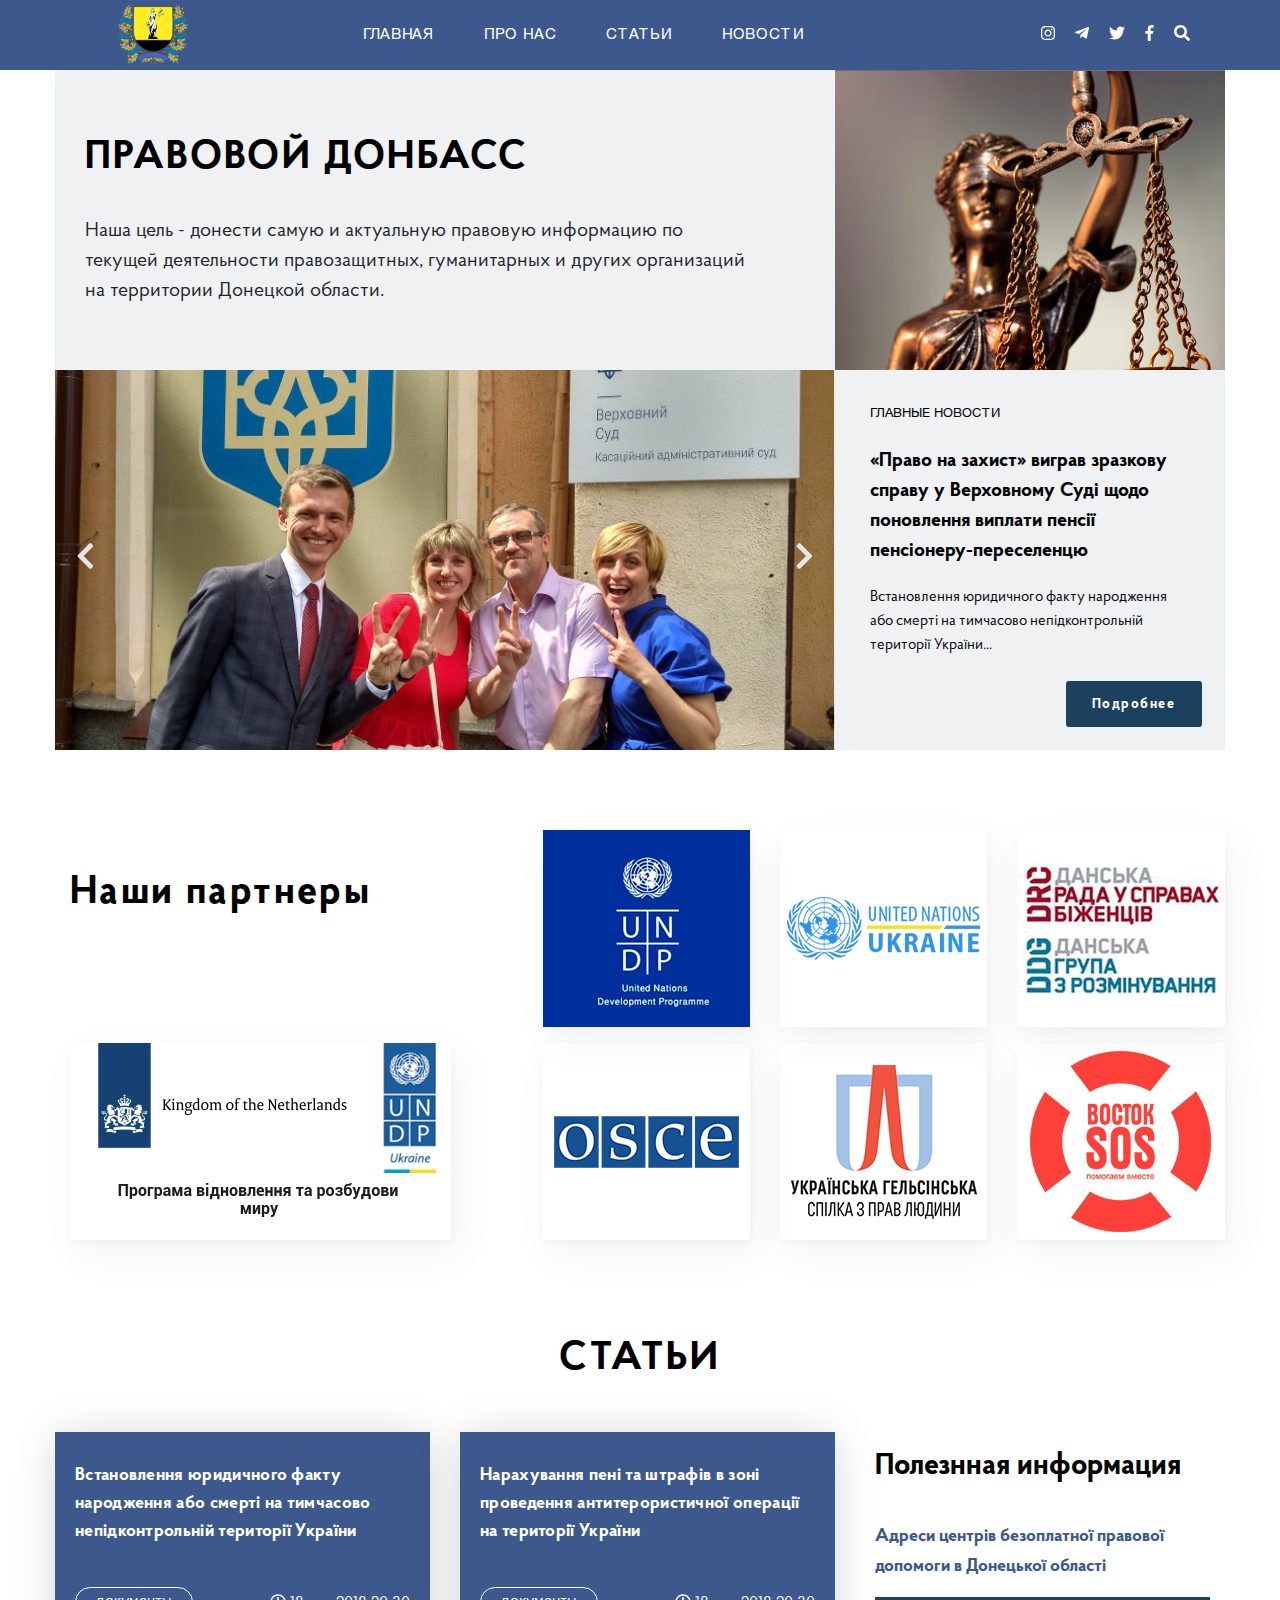
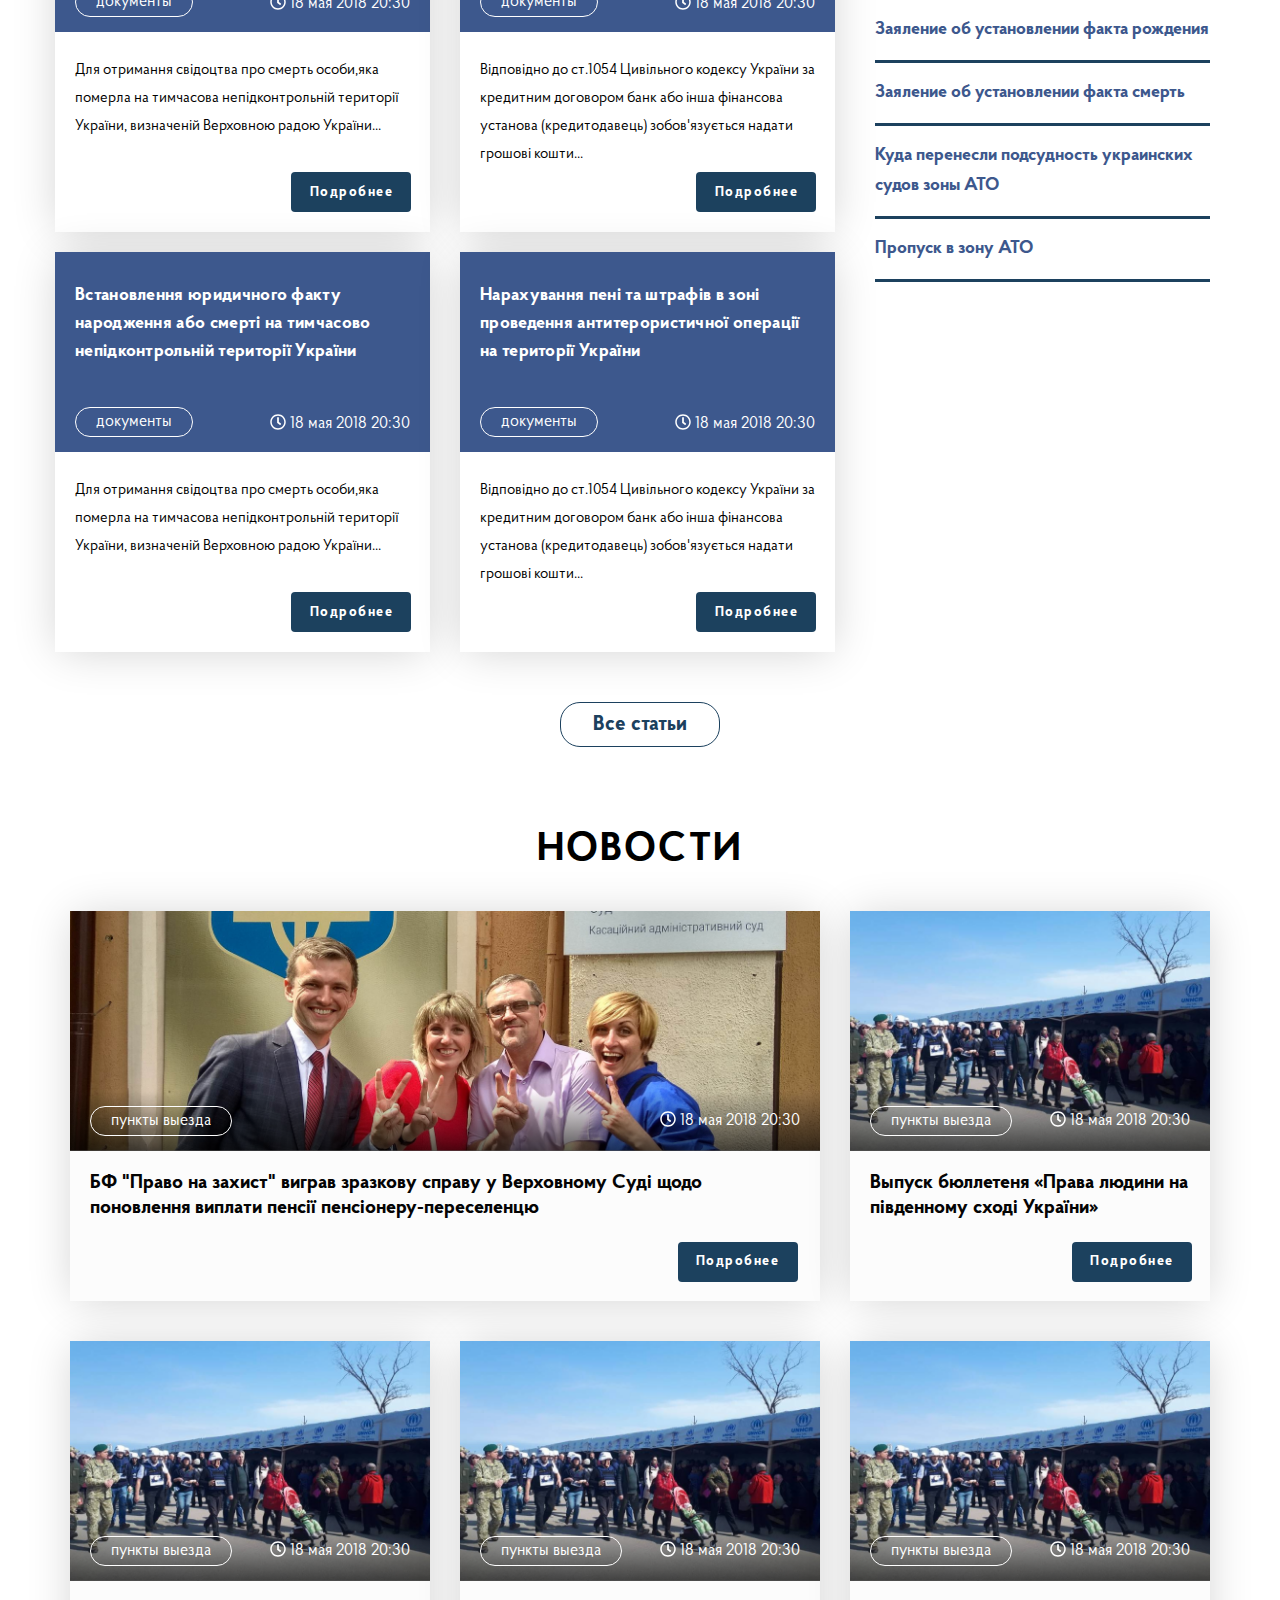
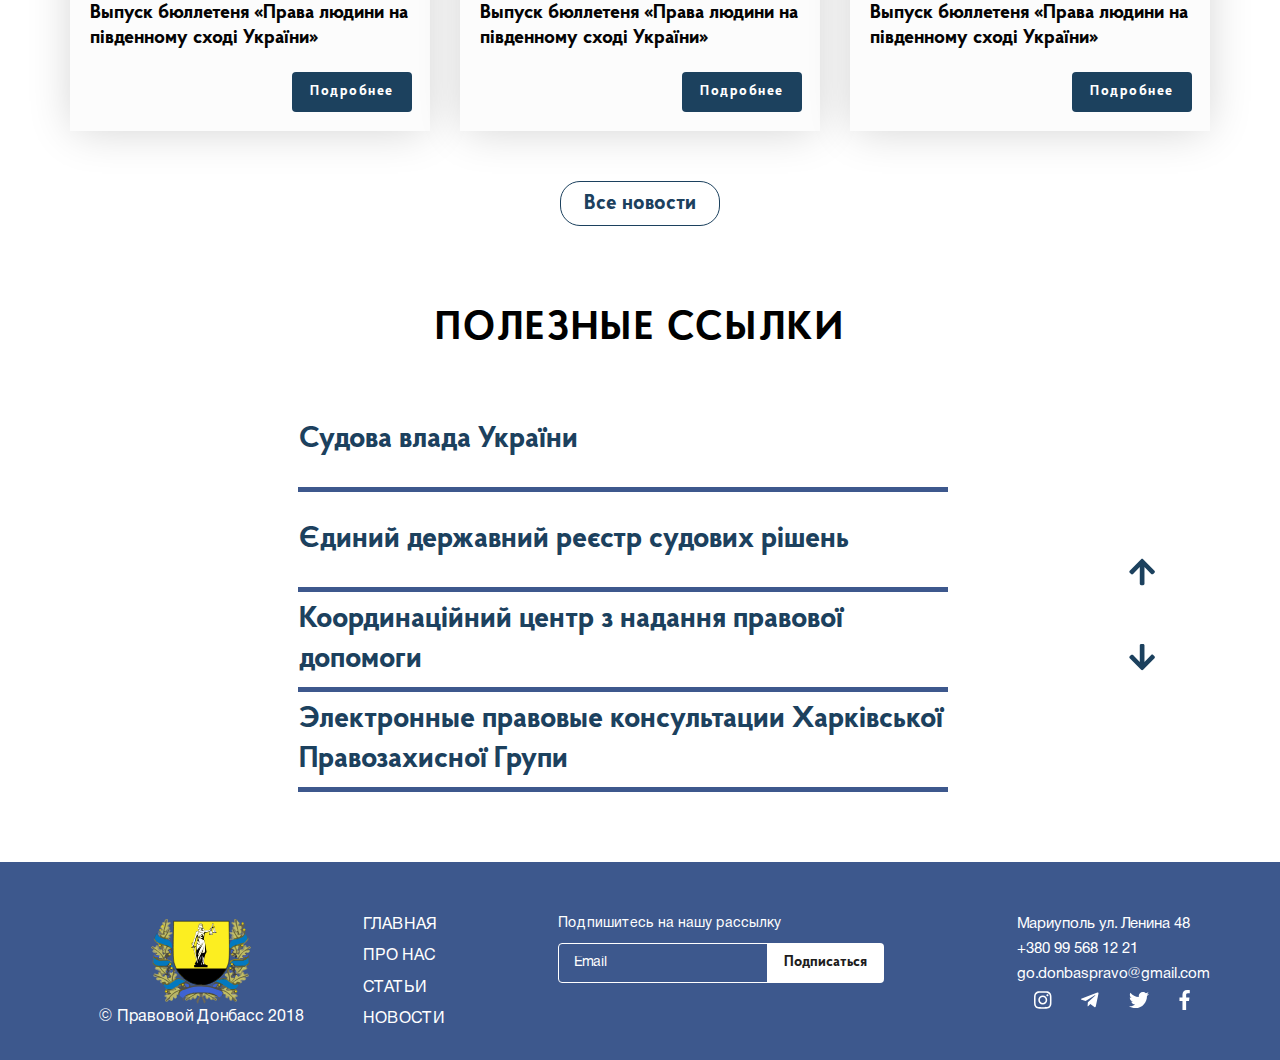
==== commit 6845eed6: "Add files via upload" ====
--- a/index.html
+++ b/index.html
@@ -6,7 +6,7 @@
 	<meta charset="utf-8">
 	<!-- <base href="/"> -->
 
-	<title>ПРАВОВОЙ ДОНБАСС</title>
+	<title>Правовой Донбасс</title>
 	<meta name="description" content="Наша цель - донести самую и актуальную правовую информацию по текущей деятельности правозащитных, гуманитарных и других организаций на территории Донецкой области.">
 
 	<meta http-equiv="X-UA-Compatible" content="IE=edge">
@@ -23,6 +23,7 @@
 	<!-- Custom Browsers Color End -->
 
 	<link rel="stylesheet" href="css/main.min.css">
+	<link rel="stylesheet" href="https://use.fontawesome.com/releases/v5.0.13/css/all.css" integrity="sha384-DNOHZ68U8hZfKXOrtjWvjxusGo9WQnrNx2sqG0tfsghAvtVlRW3tvkXWZh58N9jp" crossorigin="anonymous">
 
 </head>
 
@@ -31,13 +32,14 @@
 	<header>
 		<div class="container-fluid nav">
 			<div class="container">
-				<div class="row">
+				<div class="row justify-content-between">
 					<div class="col-2 logo">
 						<a href="#">
-							<img class="img-responsive" src="img/logo.svg" alt="Правовой Донбасс">
+							<img class="img_logo img-responsive" src="img/logo.svg" alt="Правовой Донбасс">
+							<div class="logo_text ">ПРАВОВОЙ ДОНБАСС</div>
 						</a>
 					</div>
-					<div class="col-7 nav-block">
+					<div class="col-5 nav-block">
 						<nav>
 							<ul class="nav-bar">
 								<li>
@@ -91,7 +93,7 @@
 	<!-- NAV-BAR END -->
 	<main>
 		<div class="container">
-			<div class="row">
+			<div class="row body">
 				<div class="col-8 description_block">
 					<h1>ПРАВОВОЙ ДОНБАСС</h1>
 					<p>Наша цель - донести самую и актуальную правовую информацию по текущей деятельности правозащитных, гуманитарных и других
@@ -103,18 +105,39 @@
 			<div class="slider-container">
 				<div class="row">
 					<div class="col-8 slider-img">
-						<li>
+						<div class="nav-slider">
+							<button class="prevV">
+								<i class="fas fa-chevron-left"></i>
+							</button>
+							<button class="nextT">
+								<i class="fas fa-chevron-right"></i>
+							</button>
+						</div>
+						<div class="slider-wrap">
 							<img src="img/slider-1.png" alt="">
-						</li>
+							<img src="img/blind-justice.png" alt="">
+							<img src="img/5afe87705d395.jpg" alt="">
+						</div>
 					</div>
 					<div class="col-4 slider-info">
 						<span>ГЛАВНЫЕ НОВОСТИ</span>
 						<div class="change_block">
 							<div>
-								<h3>БФ «Право на захист» виграв зразкову справу у Верховному Суді щодо поновлення виплати пенсії пенсіонеру-переселенцю</h3>
+								<h3>«Право на захист» виграв зразкову справу у Верховному Суді щодо поновлення виплати пенсії пенсіонеру-переселенцю</h3>
+								<p>Встановлення юридичного факту народження або смерті на тимчасово непідконтрольній території України...</p>
+								<a class="btn btn_blue" href="#">Подробнее</a>
+							</div>
+							<div>
+								<h3>Выпуск бюллетеня «Права людини на південному сході України»</h3>
 								<p>Верховний Суд завершив розгляд зразкової справи щодо оскарження припинення виплати пенсії і її поновлення пенсіонеру-ВПО...</p>
-							</div>
-							<a class="btn btn_blue" href="#">Подробнее</a>
+								<a class="btn btn_blue" href="#">Подробнее</a>
+							</div>
+							<div>
+								<h3>Переселенці зможуть оформити субсидію без договору оренди житла</h3>
+								<p>З 1 травня 2018 року діє нова програма житлових субсидій, яка є перш за все соціально справедливою та більш адресною.
+									Зміни направлені на те, щоб всі ті...</p>
+								<a class="btn btn_blue" href="#">Подробнее</a>
+							</div>
 						</div>
 					</div>
 				</div>
@@ -270,9 +293,200 @@
 						</ul>
 					</div>
 				</div>
+				<a class="btn btn_white" href="#">Все статьи </a>
 			</section>
+			<section id="news">
+				<h2>НОВОСТИ</h2>
+				<div class="row">
+					<div class="col-8 distance">
+						<div class="first_block">
+							<a href="#">
+								<div class="img_block">
+									<img src="img/news-1.png" alt="">
+									<div class="inform">
+										<div class="category">пункты выезда</div>
+										<div class="time">
+											<i class="far fa-clock"></i> 18 мая 2018 20:30
+										</div>
+									</div>
+								</div>
+								<div class="preview_article">
+									<h3>БФ "Право на захист" виграв зразкову справу у Верховному Cудi щодо поновлення виплати пенсiї пенсіонеру-переселенцю</h3>
+								</div>
+								<a href="#" class="btn btn_blue">Подробнее</a>
+							</a>
+						</div>
+					</div>
+					<div class="col-4 distance">
+						<div class="second_block">
+							<a href="#">
+								<div class="img_block">
+									<img src="img/news-2.png" alt="">
+									<div class="inform">
+										<div class="category">пункты выезда</div>
+										<div class="time">
+											<i class="far fa-clock"></i> 18 мая 2018 20:30
+										</div>
+									</div>
+								</div>
+								<div class="preview_article">
+									<h3>Выпуск бюллетеня «Права людини на південному сході України»</h3>
+								</div>
+								<a href="#" class="btn btn_blue">Подробнее</a>
+							</a>
+						</div>
+					</div>
+					<div class="col-4 distance">
+						<div class="second_block">
+							<a href="#">
+								<div class="img_block">
+									<img src="img/news-2.png" alt="">
+									<div class="inform">
+										<div class="category">пункты выезда</div>
+										<div class="time">
+											<i class="far fa-clock"></i> 18 мая 2018 20:30
+										</div>
+									</div>
+								</div>
+								<div class="preview_article">
+									<h3>Выпуск бюллетеня «Права людини на південному сході України»</h3>
+								</div>
+								<a href="#" class="btn btn_blue">Подробнее</a>
+							</a>
+						</div>
+					</div>
+					<div class="col-4 distance">
+						<div class="second_block">
+							<a href="#">
+								<div class="img_block">
+									<img src="img/news-2.png" alt="">
+									<div class="inform">
+										<div class="category">пункты выезда</div>
+										<div class="time">
+											<i class="far fa-clock"></i> 18 мая 2018 20:30
+										</div>
+									</div>
+								</div>
+								<div class="preview_article">
+									<h3>Выпуск бюллетеня «Права людини на південному сході України»</h3>
+								</div>
+								<a href="#" class="btn btn_blue">Подробнее</a>
+							</a>
+						</div>
+					</div>
+					<div class="col-4 distance">
+						<div class="second_block">
+							<a href="#">
+								<div class="img_block">
+									<img src="img/news-2.png" alt="">
+									<div class="inform">
+										<div class="category">пункты выезда</div>
+										<div class="time">
+											<i class="far fa-clock"></i> 18 мая 2018 20:30
+										</div>
+									</div>
+								</div>
+								<div class="preview_article">
+									<h3>Выпуск бюллетеня «Права людини на південному сході України»</h3>
+								</div>
+								<a href="#" class="btn btn_blue">Подробнее</a>
+						</div>
+					</div>
+				</div>
+				<a class="btn btn_white" href="#">Все новости</a>
+			</section>
+			<section id="links">
+				<h2>ПОЛЕЗНЫЕ ССЫЛКИ</h2>
+				<div id="slider1">
+					<div class="viewport">
+						<ul class="overview">
+							<li>Судова влада України</li>
+							<li>Єдиний державний реєстр судових рішень</li>
+							<li>Координаційний центр з надання правової допомоги
+							</li>
+							<li>Электронные правовые консультации Харківської Правозахисної Групи</li>
+							<li>Судова влада України</li>
+							<li>Судова влада України</li>
+						</ul>
+
+					</div>
+					<div class="nav_button">
+						<a class="buttons prev" href="#">
+							<i class="fas fa-arrow-up"></i>
+						</a>
+						<a class="buttons next" href="#">
+							<i class="fas fa-arrow-down"></i>
+						</a>
+					</div>
+				</div>
+		</div>
+		</section>
 		</div>
 	</main>
+	<footer>
+		<div class="container-fluid">
+			<div class="container">
+				<div class="row">
+					<div class="col-3 logo_column">
+						<img class="logo_copy img-responsive" src="img/logo.svg" alt="Правовой Донбасс">
+						<div class="right_copy">© Правовой Донбасс 2018</div>
+					</div>
+					<div class="col-2 nav-block">
+						<nav>
+							<ul class="nav-bar">
+								<li>
+									<a href="#">ГЛАВНАЯ</a>
+								</li>
+								<li>
+									<a href="#">ПРО НАС</a>
+								</li>
+								<li>
+									<a href="#">СТАТЬИ</a>
+								</li>
+								<li>
+									<a href="#">НОВОСТИ</a>
+								</li>
+							</ul>
+						</nav>
+					</div>
+					<div class="col-4 subscribe_block">
+						<label for="subscribe">Подпишитесь на нашу рассылку</label>
+						<input type="email" name="subscribe" placeholder="Email">
+						<button>Подписаться</button>
+					</div>
+					<div class="col-3 contacts">
+						<ul>
+							<li>Мариуполь ул. Ленина 48</li>
+							<li><a href="tel:+380995681221">+380 99 568 12 21</a></li>
+							<li><a href="mailto:go.donbaspravo@gmail.com">go.donbaspravo@gmail.com</a></li>
+						</ul>
+						<ul class="soc-nav">
+								<li>
+									<a href="#">
+										<i class="fab fa-instagram"></i>
+									</a>
+								</li>
+								<li>
+									<a href="#">
+										<i class="fab fa-telegram-plane"></i>
+									</a>
+								</li>
+								<li>
+									<a href="#">
+										<i class="fab fa-twitter"></i>
+									</a>
+								</li>
+								<li>
+									<a href="#">
+										<i class="fab fa-facebook-f"></i>
+									</a>
+								</li>
+							</ul>
+					</div>
+				</div>
+			</div>
+		</div>
+	</footer>
 
 
 
--- a/css/main.min.css
+++ b/css/main.min.css
@@ -1 +1 @@
-.fa,.fab,.fal,.far,.fas{-moz-osx-font-smoothing:grayscale;-webkit-font-smoothing:antialiased;display:inline-block;font-style:normal;font-variant:normal;text-rendering:auto;line-height:1}.fa-lg{font-size:1.33333em;line-height:.75em;vertical-align:-.0667em}.fa-xs{font-size:.75em}.fa-sm{font-size:.875em}.fa-1x{font-size:1em}.fa-2x{font-size:2em}.fa-3x{font-size:3em}.fa-4x{font-size:4em}.fa-5x{font-size:5em}.fa-6x{font-size:6em}.fa-7x{font-size:7em}.fa-8x{font-size:8em}.fa-9x{font-size:9em}.fa-10x{font-size:10em}.fa-fw{text-align:center;width:1.25em}.fa-ul{list-style-type:none;margin-left:2.5em;padding-left:0}.fa-ul>li{position:relative}.fa-li{left:-2em;position:absolute;text-align:center;width:2em;line-height:inherit}.fa-border{border:.08em solid #eee;border-radius:.1em;padding:.2em .25em .15em}.fa-pull-left{float:left}.fa-pull-right{float:right}.fa.fa-pull-left,.fab.fa-pull-left,.fal.fa-pull-left,.far.fa-pull-left,.fas.fa-pull-left{margin-right:.3em}.fa.fa-pull-right,.fab.fa-pull-right,.fal.fa-pull-right,.far.fa-pull-right,.fas.fa-pull-right{margin-left:.3em}.fa-spin{animation:a 2s infinite linear}.fa-pulse{animation:a 1s infinite steps(8)}@keyframes a{0%{transform:rotate(0)}to{transform:rotate(1turn)}}.fa-rotate-90{transform:rotate(90deg)}.fa-rotate-180{transform:rotate(180deg)}.fa-rotate-270{transform:rotate(270deg)}.fa-flip-horizontal{transform:scaleX(-1)}.fa-flip-vertical{transform:scaleY(-1)}.fa-flip-horizontal.fa-flip-vertical{transform:scale(-1)}:root .fa-flip-horizontal,:root .fa-flip-vertical,:root .fa-rotate-180,:root .fa-rotate-270,:root .fa-rotate-90{-webkit-filter:none;filter:none}.fa-stack{display:inline-block;height:2em;line-height:2em;position:relative;vertical-align:middle;width:2em}.fa-stack-1x,.fa-stack-2x{left:0;position:absolute;text-align:center;width:100%}.fa-stack-1x{line-height:inherit}.fa-stack-2x{font-size:2em}.fa-inverse{color:#fff}.fa-500px:before{content:"\f26e"}.fa-accessible-icon:before{content:"\f368"}.fa-accusoft:before{content:"\f369"}.fa-address-book:before{content:"\f2b9"}.fa-address-card:before{content:"\f2bb"}.fa-adjust:before{content:"\f042"}.fa-adn:before{content:"\f170"}.fa-adversal:before{content:"\f36a"}.fa-affiliatetheme:before{content:"\f36b"}.fa-algolia:before{content:"\f36c"}.fa-align-center:before{content:"\f037"}.fa-align-justify:before{content:"\f039"}.fa-align-left:before{content:"\f036"}.fa-align-right:before{content:"\f038"}.fa-allergies:before{content:"\f461"}.fa-amazon:before{content:"\f270"}.fa-amazon-pay:before{content:"\f42c"}.fa-ambulance:before{content:"\f0f9"}.fa-american-sign-language-interpreting:before{content:"\f2a3"}.fa-amilia:before{content:"\f36d"}.fa-anchor:before{content:"\f13d"}.fa-android:before{content:"\f17b"}.fa-angellist:before{content:"\f209"}.fa-angle-double-down:before{content:"\f103"}.fa-angle-double-left:before{content:"\f100"}.fa-angle-double-right:before{content:"\f101"}.fa-angle-double-up:before{content:"\f102"}.fa-angle-down:before{content:"\f107"}.fa-angle-left:before{content:"\f104"}.fa-angle-right:before{content:"\f105"}.fa-angle-up:before{content:"\f106"}.fa-angrycreative:before{content:"\f36e"}.fa-angular:before{content:"\f420"}.fa-app-store:before{content:"\f36f"}.fa-app-store-ios:before{content:"\f370"}.fa-apper:before{content:"\f371"}.fa-apple:before{content:"\f179"}.fa-apple-pay:before{content:"\f415"}.fa-archive:before{content:"\f187"}.fa-arrow-alt-circle-down:before{content:"\f358"}.fa-arrow-alt-circle-left:before{content:"\f359"}.fa-arrow-alt-circle-right:before{content:"\f35a"}.fa-arrow-alt-circle-up:before{content:"\f35b"}.fa-arrow-circle-down:before{content:"\f0ab"}.fa-arrow-circle-left:before{content:"\f0a8"}.fa-arrow-circle-right:before{content:"\f0a9"}.fa-arrow-circle-up:before{content:"\f0aa"}.fa-arrow-down:before{content:"\f063"}.fa-arrow-left:before{content:"\f060"}.fa-arrow-right:before{content:"\f061"}.fa-arrow-up:before{content:"\f062"}.fa-arrows-alt:before{content:"\f0b2"}.fa-arrows-alt-h:before{content:"\f337"}.fa-arrows-alt-v:before{content:"\f338"}.fa-assistive-listening-systems:before{content:"\f2a2"}.fa-asterisk:before{content:"\f069"}.fa-asymmetrik:before{content:"\f372"}.fa-at:before{content:"\f1fa"}.fa-audible:before{content:"\f373"}.fa-audio-description:before{content:"\f29e"}.fa-autoprefixer:before{content:"\f41c"}.fa-avianex:before{content:"\f374"}.fa-aviato:before{content:"\f421"}.fa-aws:before{content:"\f375"}.fa-backward:before{content:"\f04a"}.fa-balance-scale:before{content:"\f24e"}.fa-ban:before{content:"\f05e"}.fa-band-aid:before{content:"\f462"}.fa-bandcamp:before{content:"\f2d5"}.fa-barcode:before{content:"\f02a"}.fa-bars:before{content:"\f0c9"}.fa-baseball-ball:before{content:"\f433"}.fa-basketball-ball:before{content:"\f434"}.fa-bath:before{content:"\f2cd"}.fa-battery-empty:before{content:"\f244"}.fa-battery-full:before{content:"\f240"}.fa-battery-half:before{content:"\f242"}.fa-battery-quarter:before{content:"\f243"}.fa-battery-three-quarters:before{content:"\f241"}.fa-bed:before{content:"\f236"}.fa-beer:before{content:"\f0fc"}.fa-behance:before{content:"\f1b4"}.fa-behance-square:before{content:"\f1b5"}.fa-bell:before{content:"\f0f3"}.fa-bell-slash:before{content:"\f1f6"}.fa-bicycle:before{content:"\f206"}.fa-bimobject:before{content:"\f378"}.fa-binoculars:before{content:"\f1e5"}.fa-birthday-cake:before{content:"\f1fd"}.fa-bitbucket:before{content:"\f171"}.fa-bitcoin:before{content:"\f379"}.fa-bity:before{content:"\f37a"}.fa-black-tie:before{content:"\f27e"}.fa-blackberry:before{content:"\f37b"}.fa-blender:before{content:"\f517"}.fa-blind:before{content:"\f29d"}.fa-blogger:before{content:"\f37c"}.fa-blogger-b:before{content:"\f37d"}.fa-bluetooth:before{content:"\f293"}.fa-bluetooth-b:before{content:"\f294"}.fa-bold:before{content:"\f032"}.fa-bolt:before{content:"\f0e7"}.fa-bomb:before{content:"\f1e2"}.fa-book:before{content:"\f02d"}.fa-book-open:before{content:"\f518"}.fa-bookmark:before{content:"\f02e"}.fa-bowling-ball:before{content:"\f436"}.fa-box:before{content:"\f466"}.fa-box-open:before{content:"\f49e"}.fa-boxes:before{content:"\f468"}.fa-braille:before{content:"\f2a1"}.fa-briefcase:before{content:"\f0b1"}.fa-briefcase-medical:before{content:"\f469"}.fa-broadcast-tower:before{content:"\f519"}.fa-broom:before{content:"\f51a"}.fa-btc:before{content:"\f15a"}.fa-bug:before{content:"\f188"}.fa-building:before{content:"\f1ad"}.fa-bullhorn:before{content:"\f0a1"}.fa-bullseye:before{content:"\f140"}.fa-burn:before{content:"\f46a"}.fa-buromobelexperte:before{content:"\f37f"}.fa-bus:before{content:"\f207"}.fa-buysellads:before{content:"\f20d"}.fa-calculator:before{content:"\f1ec"}.fa-calendar:before{content:"\f133"}.fa-calendar-alt:before{content:"\f073"}.fa-calendar-check:before{content:"\f274"}.fa-calendar-minus:before{content:"\f272"}.fa-calendar-plus:before{content:"\f271"}.fa-calendar-times:before{content:"\f273"}.fa-camera:before{content:"\f030"}.fa-camera-retro:before{content:"\f083"}.fa-capsules:before{content:"\f46b"}.fa-car:before{content:"\f1b9"}.fa-caret-down:before{content:"\f0d7"}.fa-caret-left:before{content:"\f0d9"}.fa-caret-right:before{content:"\f0da"}.fa-caret-square-down:before{content:"\f150"}.fa-caret-square-left:before{content:"\f191"}.fa-caret-square-right:before{content:"\f152"}.fa-caret-square-up:before{content:"\f151"}.fa-caret-up:before{content:"\f0d8"}.fa-cart-arrow-down:before{content:"\f218"}.fa-cart-plus:before{content:"\f217"}.fa-cc-amazon-pay:before{content:"\f42d"}.fa-cc-amex:before{content:"\f1f3"}.fa-cc-apple-pay:before{content:"\f416"}.fa-cc-diners-club:before{content:"\f24c"}.fa-cc-discover:before{content:"\f1f2"}.fa-cc-jcb:before{content:"\f24b"}.fa-cc-mastercard:before{content:"\f1f1"}.fa-cc-paypal:before{content:"\f1f4"}.fa-cc-stripe:before{content:"\f1f5"}.fa-cc-visa:before{content:"\f1f0"}.fa-centercode:before{content:"\f380"}.fa-certificate:before{content:"\f0a3"}.fa-chalkboard:before{content:"\f51b"}.fa-chalkboard-teacher:before{content:"\f51c"}.fa-chart-area:before{content:"\f1fe"}.fa-chart-bar:before{content:"\f080"}.fa-chart-line:before{content:"\f201"}.fa-chart-pie:before{content:"\f200"}.fa-check:before{content:"\f00c"}.fa-check-circle:before{content:"\f058"}.fa-check-square:before{content:"\f14a"}.fa-chess:before{content:"\f439"}.fa-chess-bishop:before{content:"\f43a"}.fa-chess-board:before{content:"\f43c"}.fa-chess-king:before{content:"\f43f"}.fa-chess-knight:before{content:"\f441"}.fa-chess-pawn:before{content:"\f443"}.fa-chess-queen:before{content:"\f445"}.fa-chess-rook:before{content:"\f447"}.fa-chevron-circle-down:before{content:"\f13a"}.fa-chevron-circle-left:before{content:"\f137"}.fa-chevron-circle-right:before{content:"\f138"}.fa-chevron-circle-up:before{content:"\f139"}.fa-chevron-down:before{content:"\f078"}.fa-chevron-left:before{content:"\f053"}.fa-chevron-right:before{content:"\f054"}.fa-chevron-up:before{content:"\f077"}.fa-child:before{content:"\f1ae"}.fa-chrome:before{content:"\f268"}.fa-church:before{content:"\f51d"}.fa-circle:before{content:"\f111"}.fa-circle-notch:before{content:"\f1ce"}.fa-clipboard:before{content:"\f328"}.fa-clipboard-check:before{content:"\f46c"}.fa-clipboard-list:before{content:"\f46d"}.fa-clock:before{content:"\f017"}.fa-clone:before{content:"\f24d"}.fa-closed-captioning:before{content:"\f20a"}.fa-cloud:before{content:"\f0c2"}.fa-cloud-download-alt:before{content:"\f381"}.fa-cloud-upload-alt:before{content:"\f382"}.fa-cloudscale:before{content:"\f383"}.fa-cloudsmith:before{content:"\f384"}.fa-cloudversify:before{content:"\f385"}.fa-code:before{content:"\f121"}.fa-code-branch:before{content:"\f126"}.fa-codepen:before{content:"\f1cb"}.fa-codiepie:before{content:"\f284"}.fa-coffee:before{content:"\f0f4"}.fa-cog:before{content:"\f013"}.fa-cogs:before{content:"\f085"}.fa-coins:before{content:"\f51e"}.fa-columns:before{content:"\f0db"}.fa-comment:before{content:"\f075"}.fa-comment-alt:before{content:"\f27a"}.fa-comment-dots:before{content:"\f4ad"}.fa-comment-slash:before{content:"\f4b3"}.fa-comments:before{content:"\f086"}.fa-compact-disc:before{content:"\f51f"}.fa-compass:before{content:"\f14e"}.fa-compress:before{content:"\f066"}.fa-connectdevelop:before{content:"\f20e"}.fa-contao:before{content:"\f26d"}.fa-copy:before{content:"\f0c5"}.fa-copyright:before{content:"\f1f9"}.fa-couch:before{content:"\f4b8"}.fa-cpanel:before{content:"\f388"}.fa-creative-commons:before{content:"\f25e"}.fa-creative-commons-by:before{content:"\f4e7"}.fa-creative-commons-nc:before{content:"\f4e8"}.fa-creative-commons-nc-eu:before{content:"\f4e9"}.fa-creative-commons-nc-jp:before{content:"\f4ea"}.fa-creative-commons-nd:before{content:"\f4eb"}.fa-creative-commons-pd:before{content:"\f4ec"}.fa-creative-commons-pd-alt:before{content:"\f4ed"}.fa-creative-commons-remix:before{content:"\f4ee"}.fa-creative-commons-sa:before{content:"\f4ef"}.fa-creative-commons-sampling:before{content:"\f4f0"}.fa-creative-commons-sampling-plus:before{content:"\f4f1"}.fa-creative-commons-share:before{content:"\f4f2"}.fa-credit-card:before{content:"\f09d"}.fa-crop:before{content:"\f125"}.fa-crosshairs:before{content:"\f05b"}.fa-crow:before{content:"\f520"}.fa-crown:before{content:"\f521"}.fa-css3:before{content:"\f13c"}.fa-css3-alt:before{content:"\f38b"}.fa-cube:before{content:"\f1b2"}.fa-cubes:before{content:"\f1b3"}.fa-cut:before{content:"\f0c4"}.fa-cuttlefish:before{content:"\f38c"}.fa-d-and-d:before{content:"\f38d"}.fa-dashcube:before{content:"\f210"}.fa-database:before{content:"\f1c0"}.fa-deaf:before{content:"\f2a4"}.fa-delicious:before{content:"\f1a5"}.fa-deploydog:before{content:"\f38e"}.fa-deskpro:before{content:"\f38f"}.fa-desktop:before{content:"\f108"}.fa-deviantart:before{content:"\f1bd"}.fa-diagnoses:before{content:"\f470"}.fa-dice:before{content:"\f522"}.fa-dice-five:before{content:"\f523"}.fa-dice-four:before{content:"\f524"}.fa-dice-one:before{content:"\f525"}.fa-dice-six:before{content:"\f526"}.fa-dice-three:before{content:"\f527"}.fa-dice-two:before{content:"\f528"}.fa-digg:before{content:"\f1a6"}.fa-digital-ocean:before{content:"\f391"}.fa-discord:before{content:"\f392"}.fa-discourse:before{content:"\f393"}.fa-divide:before{content:"\f529"}.fa-dna:before{content:"\f471"}.fa-dochub:before{content:"\f394"}.fa-docker:before{content:"\f395"}.fa-dollar-sign:before{content:"\f155"}.fa-dolly:before{content:"\f472"}.fa-dolly-flatbed:before{content:"\f474"}.fa-donate:before{content:"\f4b9"}.fa-door-closed:before{content:"\f52a"}.fa-door-open:before{content:"\f52b"}.fa-dot-circle:before{content:"\f192"}.fa-dove:before{content:"\f4ba"}.fa-download:before{content:"\f019"}.fa-draft2digital:before{content:"\f396"}.fa-dribbble:before{content:"\f17d"}.fa-dribbble-square:before{content:"\f397"}.fa-dropbox:before{content:"\f16b"}.fa-drupal:before{content:"\f1a9"}.fa-dumbbell:before{content:"\f44b"}.fa-dyalog:before{content:"\f399"}.fa-earlybirds:before{content:"\f39a"}.fa-ebay:before{content:"\f4f4"}.fa-edge:before{content:"\f282"}.fa-edit:before{content:"\f044"}.fa-eject:before{content:"\f052"}.fa-elementor:before{content:"\f430"}.fa-ellipsis-h:before{content:"\f141"}.fa-ellipsis-v:before{content:"\f142"}.fa-ember:before{content:"\f423"}.fa-empire:before{content:"\f1d1"}.fa-envelope:before{content:"\f0e0"}.fa-envelope-open:before{content:"\f2b6"}.fa-envelope-square:before{content:"\f199"}.fa-envira:before{content:"\f299"}.fa-equals:before{content:"\f52c"}.fa-eraser:before{content:"\f12d"}.fa-erlang:before{content:"\f39d"}.fa-ethereum:before{content:"\f42e"}.fa-etsy:before{content:"\f2d7"}.fa-euro-sign:before{content:"\f153"}.fa-exchange-alt:before{content:"\f362"}.fa-exclamation:before{content:"\f12a"}.fa-exclamation-circle:before{content:"\f06a"}.fa-exclamation-triangle:before{content:"\f071"}.fa-expand:before{content:"\f065"}.fa-expand-arrows-alt:before{content:"\f31e"}.fa-expeditedssl:before{content:"\f23e"}.fa-external-link-alt:before{content:"\f35d"}.fa-external-link-square-alt:before{content:"\f360"}.fa-eye:before{content:"\f06e"}.fa-eye-dropper:before{content:"\f1fb"}.fa-eye-slash:before{content:"\f070"}.fa-facebook:before{content:"\f09a"}.fa-facebook-f:before{content:"\f39e"}.fa-facebook-messenger:before{content:"\f39f"}.fa-facebook-square:before{content:"\f082"}.fa-fast-backward:before{content:"\f049"}.fa-fast-forward:before{content:"\f050"}.fa-fax:before{content:"\f1ac"}.fa-feather:before{content:"\f52d"}.fa-female:before{content:"\f182"}.fa-fighter-jet:before{content:"\f0fb"}.fa-file:before{content:"\f15b"}.fa-file-alt:before{content:"\f15c"}.fa-file-archive:before{content:"\f1c6"}.fa-file-audio:before{content:"\f1c7"}.fa-file-code:before{content:"\f1c9"}.fa-file-excel:before{content:"\f1c3"}.fa-file-image:before{content:"\f1c5"}.fa-file-medical:before{content:"\f477"}.fa-file-medical-alt:before{content:"\f478"}.fa-file-pdf:before{content:"\f1c1"}.fa-file-powerpoint:before{content:"\f1c4"}.fa-file-video:before{content:"\f1c8"}.fa-file-word:before{content:"\f1c2"}.fa-film:before{content:"\f008"}.fa-filter:before{content:"\f0b0"}.fa-fire:before{content:"\f06d"}.fa-fire-extinguisher:before{content:"\f134"}.fa-firefox:before{content:"\f269"}.fa-first-aid:before{content:"\f479"}.fa-first-order:before{content:"\f2b0"}.fa-first-order-alt:before{content:"\f50a"}.fa-firstdraft:before{content:"\f3a1"}.fa-flag:before{content:"\f024"}.fa-flag-checkered:before{content:"\f11e"}.fa-flask:before{content:"\f0c3"}.fa-flickr:before{content:"\f16e"}.fa-flipboard:before{content:"\f44d"}.fa-fly:before{content:"\f417"}.fa-folder:before{content:"\f07b"}.fa-folder-open:before{content:"\f07c"}.fa-font:before{content:"\f031"}.fa-font-awesome:before{content:"\f2b4"}.fa-font-awesome-alt:before{content:"\f35c"}.fa-font-awesome-flag:before{content:"\f425"}.fa-font-awesome-logo-full:before{content:"\f4e6"}.fa-fonticons:before{content:"\f280"}.fa-fonticons-fi:before{content:"\f3a2"}.fa-football-ball:before{content:"\f44e"}.fa-fort-awesome:before{content:"\f286"}.fa-fort-awesome-alt:before{content:"\f3a3"}.fa-forumbee:before{content:"\f211"}.fa-forward:before{content:"\f04e"}.fa-foursquare:before{content:"\f180"}.fa-free-code-camp:before{content:"\f2c5"}.fa-freebsd:before{content:"\f3a4"}.fa-frog:before{content:"\f52e"}.fa-frown:before{content:"\f119"}.fa-fulcrum:before{content:"\f50b"}.fa-futbol:before{content:"\f1e3"}.fa-galactic-republic:before{content:"\f50c"}.fa-galactic-senate:before{content:"\f50d"}.fa-gamepad:before{content:"\f11b"}.fa-gas-pump:before{content:"\f52f"}.fa-gavel:before{content:"\f0e3"}.fa-gem:before{content:"\f3a5"}.fa-genderless:before{content:"\f22d"}.fa-get-pocket:before{content:"\f265"}.fa-gg:before{content:"\f260"}.fa-gg-circle:before{content:"\f261"}.fa-gift:before{content:"\f06b"}.fa-git:before{content:"\f1d3"}.fa-git-square:before{content:"\f1d2"}.fa-github:before{content:"\f09b"}.fa-github-alt:before{content:"\f113"}.fa-github-square:before{content:"\f092"}.fa-gitkraken:before{content:"\f3a6"}.fa-gitlab:before{content:"\f296"}.fa-gitter:before{content:"\f426"}.fa-glass-martini:before{content:"\f000"}.fa-glasses:before{content:"\f530"}.fa-glide:before{content:"\f2a5"}.fa-glide-g:before{content:"\f2a6"}.fa-globe:before{content:"\f0ac"}.fa-gofore:before{content:"\f3a7"}.fa-golf-ball:before{content:"\f450"}.fa-goodreads:before{content:"\f3a8"}.fa-goodreads-g:before{content:"\f3a9"}.fa-google:before{content:"\f1a0"}.fa-google-drive:before{content:"\f3aa"}.fa-google-play:before{content:"\f3ab"}.fa-google-plus:before{content:"\f2b3"}.fa-google-plus-g:before{content:"\f0d5"}.fa-google-plus-square:before{content:"\f0d4"}.fa-google-wallet:before{content:"\f1ee"}.fa-graduation-cap:before{content:"\f19d"}.fa-gratipay:before{content:"\f184"}.fa-grav:before{content:"\f2d6"}.fa-greater-than:before{content:"\f531"}.fa-greater-than-equal:before{content:"\f532"}.fa-gripfire:before{content:"\f3ac"}.fa-grunt:before{content:"\f3ad"}.fa-gulp:before{content:"\f3ae"}.fa-h-square:before{content:"\f0fd"}.fa-hacker-news:before{content:"\f1d4"}.fa-hacker-news-square:before{content:"\f3af"}.fa-hand-holding:before{content:"\f4bd"}.fa-hand-holding-heart:before{content:"\f4be"}.fa-hand-holding-usd:before{content:"\f4c0"}.fa-hand-lizard:before{content:"\f258"}.fa-hand-paper:before{content:"\f256"}.fa-hand-peace:before{content:"\f25b"}.fa-hand-point-down:before{content:"\f0a7"}.fa-hand-point-left:before{content:"\f0a5"}.fa-hand-point-right:before{content:"\f0a4"}.fa-hand-point-up:before{content:"\f0a6"}.fa-hand-pointer:before{content:"\f25a"}.fa-hand-rock:before{content:"\f255"}.fa-hand-scissors:before{content:"\f257"}.fa-hand-spock:before{content:"\f259"}.fa-hands:before{content:"\f4c2"}.fa-hands-helping:before{content:"\f4c4"}.fa-handshake:before{content:"\f2b5"}.fa-hashtag:before{content:"\f292"}.fa-hdd:before{content:"\f0a0"}.fa-heading:before{content:"\f1dc"}.fa-headphones:before{content:"\f025"}.fa-heart:before{content:"\f004"}.fa-heartbeat:before{content:"\f21e"}.fa-helicopter:before{content:"\f533"}.fa-hips:before{content:"\f452"}.fa-hire-a-helper:before{content:"\f3b0"}.fa-history:before{content:"\f1da"}.fa-hockey-puck:before{content:"\f453"}.fa-home:before{content:"\f015"}.fa-hooli:before{content:"\f427"}.fa-hospital:before{content:"\f0f8"}.fa-hospital-alt:before{content:"\f47d"}.fa-hospital-symbol:before{content:"\f47e"}.fa-hotjar:before{content:"\f3b1"}.fa-hourglass:before{content:"\f254"}.fa-hourglass-end:before{content:"\f253"}.fa-hourglass-half:before{content:"\f252"}.fa-hourglass-start:before{content:"\f251"}.fa-houzz:before{content:"\f27c"}.fa-html5:before{content:"\f13b"}.fa-hubspot:before{content:"\f3b2"}.fa-i-cursor:before{content:"\f246"}.fa-id-badge:before{content:"\f2c1"}.fa-id-card:before{content:"\f2c2"}.fa-id-card-alt:before{content:"\f47f"}.fa-image:before{content:"\f03e"}.fa-images:before{content:"\f302"}.fa-imdb:before{content:"\f2d8"}.fa-inbox:before{content:"\f01c"}.fa-indent:before{content:"\f03c"}.fa-industry:before{content:"\f275"}.fa-infinity:before{content:"\f534"}.fa-info:before{content:"\f129"}.fa-info-circle:before{content:"\f05a"}.fa-instagram:before{content:"\f16d"}.fa-internet-explorer:before{content:"\f26b"}.fa-ioxhost:before{content:"\f208"}.fa-italic:before{content:"\f033"}.fa-itunes:before{content:"\f3b4"}.fa-itunes-note:before{content:"\f3b5"}.fa-java:before{content:"\f4e4"}.fa-jedi-order:before{content:"\f50e"}.fa-jenkins:before{content:"\f3b6"}.fa-joget:before{content:"\f3b7"}.fa-joomla:before{content:"\f1aa"}.fa-js:before{content:"\f3b8"}.fa-js-square:before{content:"\f3b9"}.fa-jsfiddle:before{content:"\f1cc"}.fa-key:before{content:"\f084"}.fa-keybase:before{content:"\f4f5"}.fa-keyboard:before{content:"\f11c"}.fa-keycdn:before{content:"\f3ba"}.fa-kickstarter:before{content:"\f3bb"}.fa-kickstarter-k:before{content:"\f3bc"}.fa-kiwi-bird:before{content:"\f535"}.fa-korvue:before{content:"\f42f"}.fa-language:before{content:"\f1ab"}.fa-laptop:before{content:"\f109"}.fa-laravel:before{content:"\f3bd"}.fa-lastfm:before{content:"\f202"}.fa-lastfm-square:before{content:"\f203"}.fa-leaf:before{content:"\f06c"}.fa-leanpub:before{content:"\f212"}.fa-lemon:before{content:"\f094"}.fa-less:before{content:"\f41d"}.fa-less-than:before{content:"\f536"}.fa-less-than-equal:before{content:"\f537"}.fa-level-down-alt:before{content:"\f3be"}.fa-level-up-alt:before{content:"\f3bf"}.fa-life-ring:before{content:"\f1cd"}.fa-lightbulb:before{content:"\f0eb"}.fa-line:before{content:"\f3c0"}.fa-link:before{content:"\f0c1"}.fa-linkedin:before{content:"\f08c"}.fa-linkedin-in:before{content:"\f0e1"}.fa-linode:before{content:"\f2b8"}.fa-linux:before{content:"\f17c"}.fa-lira-sign:before{content:"\f195"}.fa-list:before{content:"\f03a"}.fa-list-alt:before{content:"\f022"}.fa-list-ol:before{content:"\f0cb"}.fa-list-ul:before{content:"\f0ca"}.fa-location-arrow:before{content:"\f124"}.fa-lock:before{content:"\f023"}.fa-lock-open:before{content:"\f3c1"}.fa-long-arrow-alt-down:before{content:"\f309"}.fa-long-arrow-alt-left:before{content:"\f30a"}.fa-long-arrow-alt-right:before{content:"\f30b"}.fa-long-arrow-alt-up:before{content:"\f30c"}.fa-low-vision:before{content:"\f2a8"}.fa-lyft:before{content:"\f3c3"}.fa-magento:before{content:"\f3c4"}.fa-magic:before{content:"\f0d0"}.fa-magnet:before{content:"\f076"}.fa-male:before{content:"\f183"}.fa-mandalorian:before{content:"\f50f"}.fa-map:before{content:"\f279"}.fa-map-marker:before{content:"\f041"}.fa-map-marker-alt:before{content:"\f3c5"}.fa-map-pin:before{content:"\f276"}.fa-map-signs:before{content:"\f277"}.fa-mars:before{content:"\f222"}.fa-mars-double:before{content:"\f227"}.fa-mars-stroke:before{content:"\f229"}.fa-mars-stroke-h:before{content:"\f22b"}.fa-mars-stroke-v:before{content:"\f22a"}.fa-mastodon:before{content:"\f4f6"}.fa-maxcdn:before{content:"\f136"}.fa-medapps:before{content:"\f3c6"}.fa-medium:before{content:"\f23a"}.fa-medium-m:before{content:"\f3c7"}.fa-medkit:before{content:"\f0fa"}.fa-medrt:before{content:"\f3c8"}.fa-meetup:before{content:"\f2e0"}.fa-meh:before{content:"\f11a"}.fa-memory:before{content:"\f538"}.fa-mercury:before{content:"\f223"}.fa-microchip:before{content:"\f2db"}.fa-microphone:before{content:"\f130"}.fa-microphone-alt:before{content:"\f3c9"}.fa-microphone-alt-slash:before{content:"\f539"}.fa-microphone-slash:before{content:"\f131"}.fa-microsoft:before{content:"\f3ca"}.fa-minus:before{content:"\f068"}.fa-minus-circle:before{content:"\f056"}.fa-minus-square:before{content:"\f146"}.fa-mix:before{content:"\f3cb"}.fa-mixcloud:before{content:"\f289"}.fa-mizuni:before{content:"\f3cc"}.fa-mobile:before{content:"\f10b"}.fa-mobile-alt:before{content:"\f3cd"}.fa-modx:before{content:"\f285"}.fa-monero:before{content:"\f3d0"}.fa-money-bill:before{content:"\f0d6"}.fa-money-bill-alt:before{content:"\f3d1"}.fa-money-bill-wave:before{content:"\f53a"}.fa-money-bill-wave-alt:before{content:"\f53b"}.fa-money-check:before{content:"\f53c"}.fa-money-check-alt:before{content:"\f53d"}.fa-moon:before{content:"\f186"}.fa-motorcycle:before{content:"\f21c"}.fa-mouse-pointer:before{content:"\f245"}.fa-music:before{content:"\f001"}.fa-napster:before{content:"\f3d2"}.fa-neuter:before{content:"\f22c"}.fa-newspaper:before{content:"\f1ea"}.fa-nintendo-switch:before{content:"\f418"}.fa-node:before{content:"\f419"}.fa-node-js:before{content:"\f3d3"}.fa-not-equal:before{content:"\f53e"}.fa-notes-medical:before{content:"\f481"}.fa-npm:before{content:"\f3d4"}.fa-ns8:before{content:"\f3d5"}.fa-nutritionix:before{content:"\f3d6"}.fa-object-group:before{content:"\f247"}.fa-object-ungroup:before{content:"\f248"}.fa-odnoklassniki:before{content:"\f263"}.fa-odnoklassniki-square:before{content:"\f264"}.fa-old-republic:before{content:"\f510"}.fa-opencart:before{content:"\f23d"}.fa-openid:before{content:"\f19b"}.fa-opera:before{content:"\f26a"}.fa-optin-monster:before{content:"\f23c"}.fa-osi:before{content:"\f41a"}.fa-outdent:before{content:"\f03b"}.fa-page4:before{content:"\f3d7"}.fa-pagelines:before{content:"\f18c"}.fa-paint-brush:before{content:"\f1fc"}.fa-palette:before{content:"\f53f"}.fa-palfed:before{content:"\f3d8"}.fa-pallet:before{content:"\f482"}.fa-paper-plane:before{content:"\f1d8"}.fa-paperclip:before{content:"\f0c6"}.fa-parachute-box:before{content:"\f4cd"}.fa-paragraph:before{content:"\f1dd"}.fa-parking:before{content:"\f540"}.fa-paste:before{content:"\f0ea"}.fa-patreon:before{content:"\f3d9"}.fa-pause:before{content:"\f04c"}.fa-pause-circle:before{content:"\f28b"}.fa-paw:before{content:"\f1b0"}.fa-paypal:before{content:"\f1ed"}.fa-pen-square:before{content:"\f14b"}.fa-pencil-alt:before{content:"\f303"}.fa-people-carry:before{content:"\f4ce"}.fa-percent:before{content:"\f295"}.fa-percentage:before{content:"\f541"}.fa-periscope:before{content:"\f3da"}.fa-phabricator:before{content:"\f3db"}.fa-phoenix-framework:before{content:"\f3dc"}.fa-phoenix-squadron:before{content:"\f511"}.fa-phone:before{content:"\f095"}.fa-phone-slash:before{content:"\f3dd"}.fa-phone-square:before{content:"\f098"}.fa-phone-volume:before{content:"\f2a0"}.fa-php:before{content:"\f457"}.fa-pied-piper:before{content:"\f2ae"}.fa-pied-piper-alt:before{content:"\f1a8"}.fa-pied-piper-hat:before{content:"\f4e5"}.fa-pied-piper-pp:before{content:"\f1a7"}.fa-piggy-bank:before{content:"\f4d3"}.fa-pills:before{content:"\f484"}.fa-pinterest:before{content:"\f0d2"}.fa-pinterest-p:before{content:"\f231"}.fa-pinterest-square:before{content:"\f0d3"}.fa-plane:before{content:"\f072"}.fa-play:before{content:"\f04b"}.fa-play-circle:before{content:"\f144"}.fa-playstation:before{content:"\f3df"}.fa-plug:before{content:"\f1e6"}.fa-plus:before{content:"\f067"}.fa-plus-circle:before{content:"\f055"}.fa-plus-square:before{content:"\f0fe"}.fa-podcast:before{content:"\f2ce"}.fa-poo:before{content:"\f2fe"}.fa-portrait:before{content:"\f3e0"}.fa-pound-sign:before{content:"\f154"}.fa-power-off:before{content:"\f011"}.fa-prescription-bottle:before{content:"\f485"}.fa-prescription-bottle-alt:before{content:"\f486"}.fa-print:before{content:"\f02f"}.fa-procedures:before{content:"\f487"}.fa-product-hunt:before{content:"\f288"}.fa-project-diagram:before{content:"\f542"}.fa-pushed:before{content:"\f3e1"}.fa-puzzle-piece:before{content:"\f12e"}.fa-python:before{content:"\f3e2"}.fa-qq:before{content:"\f1d6"}.fa-qrcode:before{content:"\f029"}.fa-question:before{content:"\f128"}.fa-question-circle:before{content:"\f059"}.fa-quidditch:before{content:"\f458"}.fa-quinscape:before{content:"\f459"}.fa-quora:before{content:"\f2c4"}.fa-quote-left:before{content:"\f10d"}.fa-quote-right:before{content:"\f10e"}.fa-r-project:before{content:"\f4f7"}.fa-random:before{content:"\f074"}.fa-ravelry:before{content:"\f2d9"}.fa-react:before{content:"\f41b"}.fa-readme:before{content:"\f4d5"}.fa-rebel:before{content:"\f1d0"}.fa-receipt:before{content:"\f543"}.fa-recycle:before{content:"\f1b8"}.fa-red-river:before{content:"\f3e3"}.fa-reddit:before{content:"\f1a1"}.fa-reddit-alien:before{content:"\f281"}.fa-reddit-square:before{content:"\f1a2"}.fa-redo:before{content:"\f01e"}.fa-redo-alt:before{content:"\f2f9"}.fa-registered:before{content:"\f25d"}.fa-rendact:before{content:"\f3e4"}.fa-renren:before{content:"\f18b"}.fa-reply:before{content:"\f3e5"}.fa-reply-all:before{content:"\f122"}.fa-replyd:before{content:"\f3e6"}.fa-researchgate:before{content:"\f4f8"}.fa-resolving:before{content:"\f3e7"}.fa-retweet:before{content:"\f079"}.fa-ribbon:before{content:"\f4d6"}.fa-road:before{content:"\f018"}.fa-robot:before{content:"\f544"}.fa-rocket:before{content:"\f135"}.fa-rocketchat:before{content:"\f3e8"}.fa-rockrms:before{content:"\f3e9"}.fa-rss:before{content:"\f09e"}.fa-rss-square:before{content:"\f143"}.fa-ruble-sign:before{content:"\f158"}.fa-ruler:before{content:"\f545"}.fa-ruler-combined:before{content:"\f546"}.fa-ruler-horizontal:before{content:"\f547"}.fa-ruler-vertical:before{content:"\f548"}.fa-rupee-sign:before{content:"\f156"}.fa-safari:before{content:"\f267"}.fa-sass:before{content:"\f41e"}.fa-save:before{content:"\f0c7"}.fa-schlix:before{content:"\f3ea"}.fa-school:before{content:"\f549"}.fa-screwdriver:before{content:"\f54a"}.fa-scribd:before{content:"\f28a"}.fa-search:before{content:"\f002"}.fa-search-minus:before{content:"\f010"}.fa-search-plus:before{content:"\f00e"}.fa-searchengin:before{content:"\f3eb"}.fa-seedling:before{content:"\f4d8"}.fa-sellcast:before{content:"\f2da"}.fa-sellsy:before{content:"\f213"}.fa-server:before{content:"\f233"}.fa-servicestack:before{content:"\f3ec"}.fa-share:before{content:"\f064"}.fa-share-alt:before{content:"\f1e0"}.fa-share-alt-square:before{content:"\f1e1"}.fa-share-square:before{content:"\f14d"}.fa-shekel-sign:before{content:"\f20b"}.fa-shield-alt:before{content:"\f3ed"}.fa-ship:before{content:"\f21a"}.fa-shipping-fast:before{content:"\f48b"}.fa-shirtsinbulk:before{content:"\f214"}.fa-shoe-prints:before{content:"\f54b"}.fa-shopping-bag:before{content:"\f290"}.fa-shopping-basket:before{content:"\f291"}.fa-shopping-cart:before{content:"\f07a"}.fa-shower:before{content:"\f2cc"}.fa-sign:before{content:"\f4d9"}.fa-sign-in-alt:before{content:"\f2f6"}.fa-sign-language:before{content:"\f2a7"}.fa-sign-out-alt:before{content:"\f2f5"}.fa-signal:before{content:"\f012"}.fa-simplybuilt:before{content:"\f215"}.fa-sistrix:before{content:"\f3ee"}.fa-sitemap:before{content:"\f0e8"}.fa-sith:before{content:"\f512"}.fa-skull:before{content:"\f54c"}.fa-skyatlas:before{content:"\f216"}.fa-skype:before{content:"\f17e"}.fa-slack:before{content:"\f198"}.fa-slack-hash:before{content:"\f3ef"}.fa-sliders-h:before{content:"\f1de"}.fa-slideshare:before{content:"\f1e7"}.fa-smile:before{content:"\f118"}.fa-smoking:before{content:"\f48d"}.fa-smoking-ban:before{content:"\f54d"}.fa-snapchat:before{content:"\f2ab"}.fa-snapchat-ghost:before{content:"\f2ac"}.fa-snapchat-square:before{content:"\f2ad"}.fa-snowflake:before{content:"\f2dc"}.fa-sort:before{content:"\f0dc"}.fa-sort-alpha-down:before{content:"\f15d"}.fa-sort-alpha-up:before{content:"\f15e"}.fa-sort-amount-down:before{content:"\f160"}.fa-sort-amount-up:before{content:"\f161"}.fa-sort-down:before{content:"\f0dd"}.fa-sort-numeric-down:before{content:"\f162"}.fa-sort-numeric-up:before{content:"\f163"}.fa-sort-up:before{content:"\f0de"}.fa-soundcloud:before{content:"\f1be"}.fa-space-shuttle:before{content:"\f197"}.fa-speakap:before{content:"\f3f3"}.fa-spinner:before{content:"\f110"}.fa-spotify:before{content:"\f1bc"}.fa-square:before{content:"\f0c8"}.fa-square-full:before{content:"\f45c"}.fa-stack-exchange:before{content:"\f18d"}.fa-stack-overflow:before{content:"\f16c"}.fa-star:before{content:"\f005"}.fa-star-half:before{content:"\f089"}.fa-staylinked:before{content:"\f3f5"}.fa-steam:before{content:"\f1b6"}.fa-steam-square:before{content:"\f1b7"}.fa-steam-symbol:before{content:"\f3f6"}.fa-step-backward:before{content:"\f048"}.fa-step-forward:before{content:"\f051"}.fa-stethoscope:before{content:"\f0f1"}.fa-sticker-mule:before{content:"\f3f7"}.fa-sticky-note:before{content:"\f249"}.fa-stop:before{content:"\f04d"}.fa-stop-circle:before{content:"\f28d"}.fa-stopwatch:before{content:"\f2f2"}.fa-store:before{content:"\f54e"}.fa-store-alt:before{content:"\f54f"}.fa-strava:before{content:"\f428"}.fa-stream:before{content:"\f550"}.fa-street-view:before{content:"\f21d"}.fa-strikethrough:before{content:"\f0cc"}.fa-stripe:before{content:"\f429"}.fa-stripe-s:before{content:"\f42a"}.fa-stroopwafel:before{content:"\f551"}.fa-studiovinari:before{content:"\f3f8"}.fa-stumbleupon:before{content:"\f1a4"}.fa-stumbleupon-circle:before{content:"\f1a3"}.fa-subscript:before{content:"\f12c"}.fa-subway:before{content:"\f239"}.fa-suitcase:before{content:"\f0f2"}.fa-sun:before{content:"\f185"}.fa-superpowers:before{content:"\f2dd"}.fa-superscript:before{content:"\f12b"}.fa-supple:before{content:"\f3f9"}.fa-sync:before{content:"\f021"}.fa-sync-alt:before{content:"\f2f1"}.fa-syringe:before{content:"\f48e"}.fa-table:before{content:"\f0ce"}.fa-table-tennis:before{content:"\f45d"}.fa-tablet:before{content:"\f10a"}.fa-tablet-alt:before{content:"\f3fa"}.fa-tablets:before{content:"\f490"}.fa-tachometer-alt:before{content:"\f3fd"}.fa-tag:before{content:"\f02b"}.fa-tags:before{content:"\f02c"}.fa-tape:before{content:"\f4db"}.fa-tasks:before{content:"\f0ae"}.fa-taxi:before{content:"\f1ba"}.fa-teamspeak:before{content:"\f4f9"}.fa-telegram:before{content:"\f2c6"}.fa-telegram-plane:before{content:"\f3fe"}.fa-tencent-weibo:before{content:"\f1d5"}.fa-terminal:before{content:"\f120"}.fa-text-height:before{content:"\f034"}.fa-text-width:before{content:"\f035"}.fa-th:before{content:"\f00a"}.fa-th-large:before{content:"\f009"}.fa-th-list:before{content:"\f00b"}.fa-themeisle:before{content:"\f2b2"}.fa-thermometer:before{content:"\f491"}.fa-thermometer-empty:before{content:"\f2cb"}.fa-thermometer-full:before{content:"\f2c7"}.fa-thermometer-half:before{content:"\f2c9"}.fa-thermometer-quarter:before{content:"\f2ca"}.fa-thermometer-three-quarters:before{content:"\f2c8"}.fa-thumbs-down:before{content:"\f165"}.fa-thumbs-up:before{content:"\f164"}.fa-thumbtack:before{content:"\f08d"}.fa-ticket-alt:before{content:"\f3ff"}.fa-times:before{content:"\f00d"}.fa-times-circle:before{content:"\f057"}.fa-tint:before{content:"\f043"}.fa-toggle-off:before{content:"\f204"}.fa-toggle-on:before{content:"\f205"}.fa-toolbox:before{content:"\f552"}.fa-trade-federation:before{content:"\f513"}.fa-trademark:before{content:"\f25c"}.fa-train:before{content:"\f238"}.fa-transgender:before{content:"\f224"}.fa-transgender-alt:before{content:"\f225"}.fa-trash:before{content:"\f1f8"}.fa-trash-alt:before{content:"\f2ed"}.fa-tree:before{content:"\f1bb"}.fa-trello:before{content:"\f181"}.fa-tripadvisor:before{content:"\f262"}.fa-trophy:before{content:"\f091"}.fa-truck:before{content:"\f0d1"}.fa-truck-loading:before{content:"\f4de"}.fa-truck-moving:before{content:"\f4df"}.fa-tshirt:before{content:"\f553"}.fa-tty:before{content:"\f1e4"}.fa-tumblr:before{content:"\f173"}.fa-tumblr-square:before{content:"\f174"}.fa-tv:before{content:"\f26c"}.fa-twitch:before{content:"\f1e8"}.fa-twitter:before{content:"\f099"}.fa-twitter-square:before{content:"\f081"}.fa-typo3:before{content:"\f42b"}.fa-uber:before{content:"\f402"}.fa-uikit:before{content:"\f403"}.fa-umbrella:before{content:"\f0e9"}.fa-underline:before{content:"\f0cd"}.fa-undo:before{content:"\f0e2"}.fa-undo-alt:before{content:"\f2ea"}.fa-uniregistry:before{content:"\f404"}.fa-universal-access:before{content:"\f29a"}.fa-university:before{content:"\f19c"}.fa-unlink:before{content:"\f127"}.fa-unlock:before{content:"\f09c"}.fa-unlock-alt:before{content:"\f13e"}.fa-untappd:before{content:"\f405"}.fa-upload:before{content:"\f093"}.fa-usb:before{content:"\f287"}.fa-user:before{content:"\f007"}.fa-user-alt:before{content:"\f406"}.fa-user-alt-slash:before{content:"\f4fa"}.fa-user-astronaut:before{content:"\f4fb"}.fa-user-check:before{content:"\f4fc"}.fa-user-circle:before{content:"\f2bd"}.fa-user-clock:before{content:"\f4fd"}.fa-user-cog:before{content:"\f4fe"}.fa-user-edit:before{content:"\f4ff"}.fa-user-friends:before{content:"\f500"}.fa-user-graduate:before{content:"\f501"}.fa-user-lock:before{content:"\f502"}.fa-user-md:before{content:"\f0f0"}.fa-user-minus:before{content:"\f503"}.fa-user-ninja:before{content:"\f504"}.fa-user-plus:before{content:"\f234"}.fa-user-secret:before{content:"\f21b"}.fa-user-shield:before{content:"\f505"}.fa-user-slash:before{content:"\f506"}.fa-user-tag:before{content:"\f507"}.fa-user-tie:before{content:"\f508"}.fa-user-times:before{content:"\f235"}.fa-users:before{content:"\f0c0"}.fa-users-cog:before{content:"\f509"}.fa-ussunnah:before{content:"\f407"}.fa-utensil-spoon:before{content:"\f2e5"}.fa-utensils:before{content:"\f2e7"}.fa-vaadin:before{content:"\f408"}.fa-venus:before{content:"\f221"}.fa-venus-double:before{content:"\f226"}.fa-venus-mars:before{content:"\f228"}.fa-viacoin:before{content:"\f237"}.fa-viadeo:before{content:"\f2a9"}.fa-viadeo-square:before{content:"\f2aa"}.fa-vial:before{content:"\f492"}.fa-vials:before{content:"\f493"}.fa-viber:before{content:"\f409"}.fa-video:before{content:"\f03d"}.fa-video-slash:before{content:"\f4e2"}.fa-vimeo:before{content:"\f40a"}.fa-vimeo-square:before{content:"\f194"}.fa-vimeo-v:before{content:"\f27d"}.fa-vine:before{content:"\f1ca"}.fa-vk:before{content:"\f189"}.fa-vnv:before{content:"\f40b"}.fa-volleyball-ball:before{content:"\f45f"}.fa-volume-down:before{content:"\f027"}.fa-volume-off:before{content:"\f026"}.fa-volume-up:before{content:"\f028"}.fa-vuejs:before{content:"\f41f"}.fa-walking:before{content:"\f554"}.fa-wallet:before{content:"\f555"}.fa-warehouse:before{content:"\f494"}.fa-weibo:before{content:"\f18a"}.fa-weight:before{content:"\f496"}.fa-weixin:before{content:"\f1d7"}.fa-whatsapp:before{content:"\f232"}.fa-whatsapp-square:before{content:"\f40c"}.fa-wheelchair:before{content:"\f193"}.fa-whmcs:before{content:"\f40d"}.fa-wifi:before{content:"\f1eb"}.fa-wikipedia-w:before{content:"\f266"}.fa-window-close:before{content:"\f410"}.fa-window-maximize:before{content:"\f2d0"}.fa-window-minimize:before{content:"\f2d1"}.fa-window-restore:before{content:"\f2d2"}.fa-windows:before{content:"\f17a"}.fa-wine-glass:before{content:"\f4e3"}.fa-wolf-pack-battalion:before{content:"\f514"}.fa-won-sign:before{content:"\f159"}.fa-wordpress:before{content:"\f19a"}.fa-wordpress-simple:before{content:"\f411"}.fa-wpbeginner:before{content:"\f297"}.fa-wpexplorer:before{content:"\f2de"}.fa-wpforms:before{content:"\f298"}.fa-wrench:before{content:"\f0ad"}.fa-x-ray:before{content:"\f497"}.fa-xbox:before{content:"\f412"}.fa-xing:before{content:"\f168"}.fa-xing-square:before{content:"\f169"}.fa-y-combinator:before{content:"\f23b"}.fa-yahoo:before{content:"\f19e"}.fa-yandex:before{content:"\f413"}.fa-yandex-international:before{content:"\f414"}.fa-yelp:before{content:"\f1e9"}.fa-yen-sign:before{content:"\f157"}.fa-yoast:before{content:"\f2b1"}.fa-youtube:before{content:"\f167"}.fa-youtube-square:before{content:"\f431"}.sr-only{border:0;clip:rect(0,0,0,0);height:1px;margin:-1px;overflow:hidden;padding:0;position:absolute;width:1px}.sr-only-focusable:active,.sr-only-focusable:focus{clip:auto;height:auto;margin:0;overflow:visible;position:static;width:auto}@font-face{font-family:Font Awesome\ 5 Brands;font-style:normal;font-weight:400;src:url(../libs/webfonts/fa-brands-400.eot);src:url(../libs/webfonts/fa-brands-400.eot?#iefix) format("embedded-opentype"),url(../libs/webfonts/fa-brands-400.woff2) format("woff2"),url(../libs/webfonts/fa-brands-400.woff) format("woff"),url(../libs/webfonts/fa-brands-400.ttf) format("truetype"),url(../libs/webfonts/fa-brands-400.svg#fontawesome) format("svg")}.fab{font-family:Font Awesome\ 5 Brands}@font-face{font-family:Font Awesome\ 5 Free;font-style:normal;font-weight:400;src:url(../libs/webfonts/fa-regular-400.eot);src:url(../libs/webfonts/fa-regular-400.eot?#iefix) format("embedded-opentype"),url(../libs/webfonts/fa-regular-400.woff2) format("woff2"),url(../libs/webfonts/fa-regular-400.woff) format("woff"),url(../libs/webfonts/fa-regular-400.ttf) format("truetype"),url(../libs/webfonts/fa-regular-400.svg#fontawesome) format("svg")}.far{font-weight:400}@font-face{font-family:Font Awesome\ 5 Free;font-style:normal;font-weight:900;src:url(../libs/webfonts/fa-solid-900.eot);src:url(../libs/webfonts/fa-solid-900.eot?#iefix) format("embedded-opentype"),url(../libs/webfonts/fa-solid-900.woff2) format("woff2"),url(../libs/webfonts/fa-solid-900.woff) format("woff"),url(../libs/webfonts/fa-solid-900.ttf) format("truetype"),url(../libs/webfonts/fa-solid-900.svg#fontawesome) format("svg")}.fa,.far,.fas{font-family:Font Awesome\ 5 Free}.fa,.fas{font-weight:900}svg:not(:root).svg-inline--fa{overflow:visible}.svg-inline--fa{display:inline-block;font-size:inherit;height:1em;overflow:visible;vertical-align:-.125em}.svg-inline--fa.fa-lg{vertical-align:-.225em}.svg-inline--fa.fa-w-1{width:.0625em}.svg-inline--fa.fa-w-2{width:.125em}.svg-inline--fa.fa-w-3{width:.1875em}.svg-inline--fa.fa-w-4{width:.25em}.svg-inline--fa.fa-w-5{width:.3125em}.svg-inline--fa.fa-w-6{width:.375em}.svg-inline--fa.fa-w-7{width:.4375em}.svg-inline--fa.fa-w-8{width:.5em}.svg-inline--fa.fa-w-9{width:.5625em}.svg-inline--fa.fa-w-10{width:.625em}.svg-inline--fa.fa-w-11{width:.6875em}.svg-inline--fa.fa-w-12{width:.75em}.svg-inline--fa.fa-w-13{width:.8125em}.svg-inline--fa.fa-w-14{width:.875em}.svg-inline--fa.fa-w-15{width:.9375em}.svg-inline--fa.fa-w-16{width:1em}.svg-inline--fa.fa-w-17{width:1.0625em}.svg-inline--fa.fa-w-18{width:1.125em}.svg-inline--fa.fa-w-19{width:1.1875em}.svg-inline--fa.fa-w-20{width:1.25em}.svg-inline--fa.fa-pull-left{margin-right:.3em;width:auto}.svg-inline--fa.fa-pull-right{margin-left:.3em;width:auto}.svg-inline--fa.fa-border{height:1.5em}.svg-inline--fa.fa-li{width:2em}.svg-inline--fa.fa-fw{width:1.25em}.fa-layers svg.svg-inline--fa{bottom:0;left:0;margin:auto;position:absolute;right:0;top:0}.fa-layers{display:inline-block;height:1em;position:relative;text-align:center;vertical-align:-.125em;width:1em}.fa-layers svg.svg-inline--fa{-webkit-transform-origin:center center;transform-origin:center center}.fa-layers-counter,.fa-layers-text{display:inline-block;position:absolute;text-align:center}.fa-layers-text{left:50%;top:50%;-webkit-transform:translate(-50%,-50%);transform:translate(-50%,-50%);-webkit-transform-origin:center center;transform-origin:center center}.fa-layers-counter{background-color:#ff253a;border-radius:1em;-webkit-box-sizing:border-box;box-sizing:border-box;color:#fff;height:1.5em;line-height:1;max-width:5em;min-width:1.5em;overflow:hidden;padding:.25em;right:0;text-overflow:ellipsis;top:0;-webkit-transform:scale(.25);transform:scale(.25);-webkit-transform-origin:top right;transform-origin:top right}.fa-layers-bottom-right{bottom:0;right:0;top:auto;-webkit-transform:scale(.25);transform:scale(.25);-webkit-transform-origin:bottom right;transform-origin:bottom right}.fa-layers-bottom-left{bottom:0;left:0;right:auto;top:auto;-webkit-transform:scale(.25);transform:scale(.25);-webkit-transform-origin:bottom left;transform-origin:bottom left}.fa-layers-top-right{right:0;top:0;-webkit-transform:scale(.25);transform:scale(.25);-webkit-transform-origin:top right;transform-origin:top right}.fa-layers-top-left{left:0;right:auto;top:0;-webkit-transform:scale(.25);transform:scale(.25);-webkit-transform-origin:top left;transform-origin:top left}.fa-lg{font-size:1.33333em;line-height:.75em;vertical-align:-.0667em}.fa-xs{font-size:.75em}.fa-sm{font-size:.875em}.fa-1x{font-size:1em}.fa-2x{font-size:2em}.fa-3x{font-size:3em}.fa-4x{font-size:4em}.fa-5x{font-size:5em}.fa-6x{font-size:6em}.fa-7x{font-size:7em}.fa-8x{font-size:8em}.fa-9x{font-size:9em}.fa-10x{font-size:10em}.fa-fw{text-align:center;width:1.25em}.fa-ul{list-style-type:none;margin-left:2.5em;padding-left:0}.fa-ul>li{position:relative}.fa-li{left:-2em;position:absolute;text-align:center;width:2em;line-height:inherit}.fa-border{border:solid .08em #eee;border-radius:.1em;padding:.2em .25em .15em}.fa-pull-left{float:left}.fa-pull-right{float:right}.fa.fa-pull-left,.fab.fa-pull-left,.fal.fa-pull-left,.far.fa-pull-left,.fas.fa-pull-left{margin-right:.3em}.fa.fa-pull-right,.fab.fa-pull-right,.fal.fa-pull-right,.far.fa-pull-right,.fas.fa-pull-right{margin-left:.3em}.fa-spin{-webkit-animation:fa-spin 2s infinite linear;animation:fa-spin 2s infinite linear}.fa-pulse{-webkit-animation:fa-spin 1s infinite steps(8);animation:fa-spin 1s infinite steps(8)}@-webkit-keyframes fa-spin{0%{-webkit-transform:rotate(0);transform:rotate(0)}100%{-webkit-transform:rotate(360deg);transform:rotate(360deg)}}@keyframes fa-spin{0%{-webkit-transform:rotate(0);transform:rotate(0)}100%{-webkit-transform:rotate(360deg);transform:rotate(360deg)}}.fa-rotate-90{-webkit-transform:rotate(90deg);transform:rotate(90deg)}.fa-rotate-180{-webkit-transform:rotate(180deg);transform:rotate(180deg)}.fa-rotate-270{-webkit-transform:rotate(270deg);transform:rotate(270deg)}.fa-flip-horizontal{-webkit-transform:scale(-1,1);transform:scale(-1,1)}.fa-flip-vertical{-webkit-transform:scale(1,-1);transform:scale(1,-1)}.fa-flip-horizontal.fa-flip-vertical{-webkit-transform:scale(-1,-1);transform:scale(-1,-1)}:root .fa-flip-horizontal,:root .fa-flip-vertical,:root .fa-rotate-180,:root .fa-rotate-270,:root .fa-rotate-90{-webkit-filter:none;filter:none}.fa-stack{display:inline-block;height:2em;position:relative;width:2em}.fa-stack-1x,.fa-stack-2x{bottom:0;left:0;margin:auto;position:absolute;right:0;top:0}.svg-inline--fa.fa-stack-1x{height:1em;width:1em}.svg-inline--fa.fa-stack-2x{height:2em;width:2em}.fa-inverse{color:#fff}.sr-only{border:0;clip:rect(0,0,0,0);height:1px;margin:-1px;overflow:hidden;padding:0;position:absolute;width:1px}.sr-only-focusable:active,.sr-only-focusable:focus{clip:auto;height:auto;margin:0;overflow:visible;position:static;width:auto}@font-face{font-family:roboto-example;font-weight:400;font-style:normal;src:url(../fonts/RobotoRegular/RobotoRegular.eot);src:url(../fonts/RobotoRegular/RobotoRegular.eot?#iefix) format("embedded-opentype"),url(../fonts/RobotoRegular/RobotoRegular.woff) format("woff"),url(../fonts/RobotoRegular/RobotoRegular.ttf) format("truetype")}@font-face{font-family:roboto-example;font-weight:700;font-style:normal;src:url(../fonts/RobotoBold/RobotoBold.eot);src:url(../fonts/RobotoBold/RobotoBold.eot?#iefix) format("embedded-opentype"),url(../fonts/RobotoBold/RobotoBold.woff) format("woff"),url(../fonts/RobotoBold/RobotoBold.ttf) format("truetype")}@font-face{font-family:"Proba pro";font-weight:400;font-style:normal;src:url(../fonts/ProbaPro-Regular/ProbaPro-Regular.eot);src:url(../fonts/ProbaPro-Regular/ProbaPro-Regular.eot?#iefix) format("embedded-opentype"),url(../fonts/ProbaPro-Regular/ProbaPro-Regular.woff) format("woff"),url(../fonts/ProbaPro-Regular/ProbaPro-Regular.ttf) format("truetype")}@font-face{font-family:"Proba pro";font-weight:700;font-style:normal;src:url(../fonts/ProbaPro-Bold/ProbaPro-Bold.eot);src:url(../fonts/ProbaPro-Bold/ProbaPro-Bold.eot?#iefix) format("embedded-opentype"),url(../fonts/ProbaPro-Bold/ProbaPro-Bold.woff) format("woff"),url(../fonts/ProbaPro-Bold/ProbaPro-Bold.ttf) format("truetype")}@font-face{font-family:"Helvetica Neue Cyr";font-weight:400;font-style:normal;src:url(../fonts/HelveticaNeueCyr-Roman/HelveticaNeueCyr-Roman.eot);src:url(../fonts/HelveticaNeueCyr-Roman/HelveticaNeueCyr-Roman.eot?#iefix) format("embedded-opentype"),url(../fonts/HelveticaNeueCyr-Roman/HelveticaNeueCyr-Roman.woff) format("woff"),url(../fonts/HelveticaNeueCyr-Roman/HelveticaNeueCyr-Roman.ttf) format("truetype")}*,::after,::before{-webkit-box-sizing:border-box;box-sizing:border-box}html{font-family:sans-serif;line-height:1.15;-webkit-text-size-adjust:100%;-ms-text-size-adjust:100%;-ms-overflow-style:scrollbar;-webkit-tap-highlight-color:transparent}@-ms-viewport{width:device-width}article,aside,dialog,figcaption,figure,footer,header,hgroup,main,nav,section{display:block}body{margin:0;font-family:-apple-system,BlinkMacSystemFont,"Segoe UI",Roboto,"Helvetica Neue",Arial,sans-serif,"Apple Color Emoji","Segoe UI Emoji","Segoe UI Symbol";font-size:1rem;font-weight:400;line-height:1.5;color:#212529;text-align:left;background-color:#fff}[tabindex="-1"]:focus{outline:0!important}hr{-webkit-box-sizing:content-box;box-sizing:content-box;height:0;overflow:visible}h1,h2,h3,h4,h5,h6{margin-top:0;margin-bottom:.5rem}p{margin-top:0;margin-bottom:1rem}abbr[data-original-title],abbr[title]{text-decoration:underline;-webkit-text-decoration:underline dotted;text-decoration:underline dotted;cursor:help;border-bottom:0}address{margin-bottom:1rem;font-style:normal;line-height:inherit}dl,ol,ul{margin-top:0;margin-bottom:1rem}ol ol,ol ul,ul ol,ul ul{margin-bottom:0}dt{font-weight:700}dd{margin-bottom:.5rem;margin-left:0}blockquote{margin:0 0 1rem}dfn{font-style:italic}b,strong{font-weight:bolder}small{font-size:80%}sub,sup{position:relative;font-size:75%;line-height:0;vertical-align:baseline}sub{bottom:-.25em}sup{top:-.5em}a{color:#007bff;text-decoration:none;background-color:transparent;-webkit-text-decoration-skip:objects}a:hover{color:#0056b3;text-decoration:underline}a:not([href]):not([tabindex]){color:inherit;text-decoration:none}a:not([href]):not([tabindex]):focus,a:not([href]):not([tabindex]):hover{color:inherit;text-decoration:none}a:not([href]):not([tabindex]):focus{outline:0}code,kbd,pre,samp{font-family:monospace,monospace;font-size:1em}pre{margin-top:0;margin-bottom:1rem;overflow:auto;-ms-overflow-style:scrollbar}figure{margin:0 0 1rem}img{vertical-align:middle;border-style:none}svg:not(:root){overflow:hidden}table{border-collapse:collapse}caption{padding-top:.75rem;padding-bottom:.75rem;color:#6c757d;text-align:left;caption-side:bottom}th{text-align:inherit}label{display:inline-block;margin-bottom:.5rem}button{-webkit-border-radius:0;border-radius:0}button:focus{outline:1px dotted;outline:5px auto -webkit-focus-ring-color}button,input,optgroup,select,textarea{margin:0;font-family:inherit;font-size:inherit;line-height:inherit}button,input{overflow:visible}button,select{text-transform:none}[type=reset],[type=submit],button,html [type=button]{-webkit-appearance:button}[type=button]::-moz-focus-inner,[type=reset]::-moz-focus-inner,[type=submit]::-moz-focus-inner,button::-moz-focus-inner{padding:0;border-style:none}input[type=checkbox],input[type=radio]{-webkit-box-sizing:border-box;box-sizing:border-box;padding:0}input[type=date],input[type=datetime-local],input[type=month],input[type=time]{-webkit-appearance:listbox}textarea{overflow:auto;resize:vertical}fieldset{min-width:0;padding:0;margin:0;border:0}legend{display:block;width:100%;max-width:100%;padding:0;margin-bottom:.5rem;font-size:1.5rem;line-height:inherit;color:inherit;white-space:normal}progress{vertical-align:baseline}[type=number]::-webkit-inner-spin-button,[type=number]::-webkit-outer-spin-button{height:auto}[type=search]{outline-offset:-2px;-webkit-appearance:none}[type=search]::-webkit-search-cancel-button,[type=search]::-webkit-search-decoration{-webkit-appearance:none}::-webkit-file-upload-button{font:inherit;-webkit-appearance:button}output{display:inline-block}summary{display:list-item;cursor:pointer}template{display:none}[hidden]{display:none!important}@-ms-viewport{width:device-width}html{-webkit-box-sizing:border-box;box-sizing:border-box;-ms-overflow-style:scrollbar}*,::after,::before{-webkit-box-sizing:inherit;box-sizing:inherit}.container{width:100%;padding-right:15px;padding-left:15px;margin-right:auto;margin-left:auto}@media (min-width:576px){.container{max-width:540px}}@media (min-width:768px){.container{max-width:720px}}@media (min-width:992px){.container{max-width:960px}}@media (min-width:1200px){.container{max-width:1170px}}.container-fluid{width:100%;padding-right:15px;padding-left:15px;margin-right:auto;margin-left:auto}.row{display:-webkit-box;display:-webkit-flex;display:-ms-flexbox;display:flex;-webkit-flex-wrap:wrap;-ms-flex-wrap:wrap;flex-wrap:wrap;margin-right:-15px;margin-left:-15px}.no-gutters{margin-right:0;margin-left:0}.no-gutters>.col,.no-gutters>[class*=col-]{padding-right:0;padding-left:0}.col,.col-1,.col-10,.col-11,.col-12,.col-2,.col-3,.col-4,.col-5,.col-6,.col-7,.col-8,.col-9,.col-auto,.col-lg,.col-lg-1,.col-lg-10,.col-lg-11,.col-lg-12,.col-lg-2,.col-lg-3,.col-lg-4,.col-lg-5,.col-lg-6,.col-lg-7,.col-lg-8,.col-lg-9,.col-lg-auto,.col-md,.col-md-1,.col-md-10,.col-md-11,.col-md-12,.col-md-2,.col-md-3,.col-md-4,.col-md-5,.col-md-6,.col-md-7,.col-md-8,.col-md-9,.col-md-auto,.col-sm,.col-sm-1,.col-sm-10,.col-sm-11,.col-sm-12,.col-sm-2,.col-sm-3,.col-sm-4,.col-sm-5,.col-sm-6,.col-sm-7,.col-sm-8,.col-sm-9,.col-sm-auto,.col-xl,.col-xl-1,.col-xl-10,.col-xl-11,.col-xl-12,.col-xl-2,.col-xl-3,.col-xl-4,.col-xl-5,.col-xl-6,.col-xl-7,.col-xl-8,.col-xl-9,.col-xl-auto{position:relative;width:100%;min-height:1px;padding-right:15px;padding-left:15px}.col{-webkit-flex-basis:0;-ms-flex-preferred-size:0;flex-basis:0;-webkit-box-flex:1;-webkit-flex-grow:1;-ms-flex-positive:1;flex-grow:1;max-width:100%}.col-auto{-webkit-box-flex:0;-webkit-flex:0 0 auto;-ms-flex:0 0 auto;flex:0 0 auto;width:auto;max-width:none}.col-1{-webkit-box-flex:0;-webkit-flex:0 0 8.33333%;-ms-flex:0 0 8.33333%;flex:0 0 8.33333%;max-width:8.33333%}.col-2{-webkit-box-flex:0;-webkit-flex:0 0 16.66667%;-ms-flex:0 0 16.66667%;flex:0 0 16.66667%;max-width:16.66667%}.col-3{-webkit-box-flex:0;-webkit-flex:0 0 25%;-ms-flex:0 0 25%;flex:0 0 25%;max-width:25%}.col-4{-webkit-box-flex:0;-webkit-flex:0 0 33.33333%;-ms-flex:0 0 33.33333%;flex:0 0 33.33333%;max-width:33.33333%}.col-5{-webkit-box-flex:0;-webkit-flex:0 0 41.66667%;-ms-flex:0 0 41.66667%;flex:0 0 41.66667%;max-width:41.66667%}.col-6{-webkit-box-flex:0;-webkit-flex:0 0 50%;-ms-flex:0 0 50%;flex:0 0 50%;max-width:50%}.col-7{-webkit-box-flex:0;-webkit-flex:0 0 58.33333%;-ms-flex:0 0 58.33333%;flex:0 0 58.33333%;max-width:58.33333%}.col-8{-webkit-box-flex:0;-webkit-flex:0 0 66.66667%;-ms-flex:0 0 66.66667%;flex:0 0 66.66667%;max-width:66.66667%}.col-9{-webkit-box-flex:0;-webkit-flex:0 0 75%;-ms-flex:0 0 75%;flex:0 0 75%;max-width:75%}.col-10{-webkit-box-flex:0;-webkit-flex:0 0 83.33333%;-ms-flex:0 0 83.33333%;flex:0 0 83.33333%;max-width:83.33333%}.col-11{-webkit-box-flex:0;-webkit-flex:0 0 91.66667%;-ms-flex:0 0 91.66667%;flex:0 0 91.66667%;max-width:91.66667%}.col-12{-webkit-box-flex:0;-webkit-flex:0 0 100%;-ms-flex:0 0 100%;flex:0 0 100%;max-width:100%}.order-first{-webkit-box-ordinal-group:0;-webkit-order:-1;-ms-flex-order:-1;order:-1}.order-last{-webkit-box-ordinal-group:14;-webkit-order:13;-ms-flex-order:13;order:13}.order-0{-webkit-box-ordinal-group:1;-webkit-order:0;-ms-flex-order:0;order:0}.order-1{-webkit-box-ordinal-group:2;-webkit-order:1;-ms-flex-order:1;order:1}.order-2{-webkit-box-ordinal-group:3;-webkit-order:2;-ms-flex-order:2;order:2}.order-3{-webkit-box-ordinal-group:4;-webkit-order:3;-ms-flex-order:3;order:3}.order-4{-webkit-box-ordinal-group:5;-webkit-order:4;-ms-flex-order:4;order:4}.order-5{-webkit-box-ordinal-group:6;-webkit-order:5;-ms-flex-order:5;order:5}.order-6{-webkit-box-ordinal-group:7;-webkit-order:6;-ms-flex-order:6;order:6}.order-7{-webkit-box-ordinal-group:8;-webkit-order:7;-ms-flex-order:7;order:7}.order-8{-webkit-box-ordinal-group:9;-webkit-order:8;-ms-flex-order:8;order:8}.order-9{-webkit-box-ordinal-group:10;-webkit-order:9;-ms-flex-order:9;order:9}.order-10{-webkit-box-ordinal-group:11;-webkit-order:10;-ms-flex-order:10;order:10}.order-11{-webkit-box-ordinal-group:12;-webkit-order:11;-ms-flex-order:11;order:11}.order-12{-webkit-box-ordinal-group:13;-webkit-order:12;-ms-flex-order:12;order:12}.offset-1{margin-left:8.33333%}.offset-2{margin-left:16.66667%}.offset-3{margin-left:25%}.offset-4{margin-left:33.33333%}.offset-5{margin-left:41.66667%}.offset-6{margin-left:50%}.offset-7{margin-left:58.33333%}.offset-8{margin-left:66.66667%}.offset-9{margin-left:75%}.offset-10{margin-left:83.33333%}.offset-11{margin-left:91.66667%}@media (min-width:576px){.col-sm{-webkit-flex-basis:0;-ms-flex-preferred-size:0;flex-basis:0;-webkit-box-flex:1;-webkit-flex-grow:1;-ms-flex-positive:1;flex-grow:1;max-width:100%}.col-sm-auto{-webkit-box-flex:0;-webkit-flex:0 0 auto;-ms-flex:0 0 auto;flex:0 0 auto;width:auto;max-width:none}.col-sm-1{-webkit-box-flex:0;-webkit-flex:0 0 8.33333%;-ms-flex:0 0 8.33333%;flex:0 0 8.33333%;max-width:8.33333%}.col-sm-2{-webkit-box-flex:0;-webkit-flex:0 0 16.66667%;-ms-flex:0 0 16.66667%;flex:0 0 16.66667%;max-width:16.66667%}.col-sm-3{-webkit-box-flex:0;-webkit-flex:0 0 25%;-ms-flex:0 0 25%;flex:0 0 25%;max-width:25%}.col-sm-4{-webkit-box-flex:0;-webkit-flex:0 0 33.33333%;-ms-flex:0 0 33.33333%;flex:0 0 33.33333%;max-width:33.33333%}.col-sm-5{-webkit-box-flex:0;-webkit-flex:0 0 41.66667%;-ms-flex:0 0 41.66667%;flex:0 0 41.66667%;max-width:41.66667%}.col-sm-6{-webkit-box-flex:0;-webkit-flex:0 0 50%;-ms-flex:0 0 50%;flex:0 0 50%;max-width:50%}.col-sm-7{-webkit-box-flex:0;-webkit-flex:0 0 58.33333%;-ms-flex:0 0 58.33333%;flex:0 0 58.33333%;max-width:58.33333%}.col-sm-8{-webkit-box-flex:0;-webkit-flex:0 0 66.66667%;-ms-flex:0 0 66.66667%;flex:0 0 66.66667%;max-width:66.66667%}.col-sm-9{-webkit-box-flex:0;-webkit-flex:0 0 75%;-ms-flex:0 0 75%;flex:0 0 75%;max-width:75%}.col-sm-10{-webkit-box-flex:0;-webkit-flex:0 0 83.33333%;-ms-flex:0 0 83.33333%;flex:0 0 83.33333%;max-width:83.33333%}.col-sm-11{-webkit-box-flex:0;-webkit-flex:0 0 91.66667%;-ms-flex:0 0 91.66667%;flex:0 0 91.66667%;max-width:91.66667%}.col-sm-12{-webkit-box-flex:0;-webkit-flex:0 0 100%;-ms-flex:0 0 100%;flex:0 0 100%;max-width:100%}.order-sm-first{-webkit-box-ordinal-group:0;-webkit-order:-1;-ms-flex-order:-1;order:-1}.order-sm-last{-webkit-box-ordinal-group:14;-webkit-order:13;-ms-flex-order:13;order:13}.order-sm-0{-webkit-box-ordinal-group:1;-webkit-order:0;-ms-flex-order:0;order:0}.order-sm-1{-webkit-box-ordinal-group:2;-webkit-order:1;-ms-flex-order:1;order:1}.order-sm-2{-webkit-box-ordinal-group:3;-webkit-order:2;-ms-flex-order:2;order:2}.order-sm-3{-webkit-box-ordinal-group:4;-webkit-order:3;-ms-flex-order:3;order:3}.order-sm-4{-webkit-box-ordinal-group:5;-webkit-order:4;-ms-flex-order:4;order:4}.order-sm-5{-webkit-box-ordinal-group:6;-webkit-order:5;-ms-flex-order:5;order:5}.order-sm-6{-webkit-box-ordinal-group:7;-webkit-order:6;-ms-flex-order:6;order:6}.order-sm-7{-webkit-box-ordinal-group:8;-webkit-order:7;-ms-flex-order:7;order:7}.order-sm-8{-webkit-box-ordinal-group:9;-webkit-order:8;-ms-flex-order:8;order:8}.order-sm-9{-webkit-box-ordinal-group:10;-webkit-order:9;-ms-flex-order:9;order:9}.order-sm-10{-webkit-box-ordinal-group:11;-webkit-order:10;-ms-flex-order:10;order:10}.order-sm-11{-webkit-box-ordinal-group:12;-webkit-order:11;-ms-flex-order:11;order:11}.order-sm-12{-webkit-box-ordinal-group:13;-webkit-order:12;-ms-flex-order:12;order:12}.offset-sm-0{margin-left:0}.offset-sm-1{margin-left:8.33333%}.offset-sm-2{margin-left:16.66667%}.offset-sm-3{margin-left:25%}.offset-sm-4{margin-left:33.33333%}.offset-sm-5{margin-left:41.66667%}.offset-sm-6{margin-left:50%}.offset-sm-7{margin-left:58.33333%}.offset-sm-8{margin-left:66.66667%}.offset-sm-9{margin-left:75%}.offset-sm-10{margin-left:83.33333%}.offset-sm-11{margin-left:91.66667%}}@media (min-width:768px){.col-md{-webkit-flex-basis:0;-ms-flex-preferred-size:0;flex-basis:0;-webkit-box-flex:1;-webkit-flex-grow:1;-ms-flex-positive:1;flex-grow:1;max-width:100%}.col-md-auto{-webkit-box-flex:0;-webkit-flex:0 0 auto;-ms-flex:0 0 auto;flex:0 0 auto;width:auto;max-width:none}.col-md-1{-webkit-box-flex:0;-webkit-flex:0 0 8.33333%;-ms-flex:0 0 8.33333%;flex:0 0 8.33333%;max-width:8.33333%}.col-md-2{-webkit-box-flex:0;-webkit-flex:0 0 16.66667%;-ms-flex:0 0 16.66667%;flex:0 0 16.66667%;max-width:16.66667%}.col-md-3{-webkit-box-flex:0;-webkit-flex:0 0 25%;-ms-flex:0 0 25%;flex:0 0 25%;max-width:25%}.col-md-4{-webkit-box-flex:0;-webkit-flex:0 0 33.33333%;-ms-flex:0 0 33.33333%;flex:0 0 33.33333%;max-width:33.33333%}.col-md-5{-webkit-box-flex:0;-webkit-flex:0 0 41.66667%;-ms-flex:0 0 41.66667%;flex:0 0 41.66667%;max-width:41.66667%}.col-md-6{-webkit-box-flex:0;-webkit-flex:0 0 50%;-ms-flex:0 0 50%;flex:0 0 50%;max-width:50%}.col-md-7{-webkit-box-flex:0;-webkit-flex:0 0 58.33333%;-ms-flex:0 0 58.33333%;flex:0 0 58.33333%;max-width:58.33333%}.col-md-8{-webkit-box-flex:0;-webkit-flex:0 0 66.66667%;-ms-flex:0 0 66.66667%;flex:0 0 66.66667%;max-width:66.66667%}.col-md-9{-webkit-box-flex:0;-webkit-flex:0 0 75%;-ms-flex:0 0 75%;flex:0 0 75%;max-width:75%}.col-md-10{-webkit-box-flex:0;-webkit-flex:0 0 83.33333%;-ms-flex:0 0 83.33333%;flex:0 0 83.33333%;max-width:83.33333%}.col-md-11{-webkit-box-flex:0;-webkit-flex:0 0 91.66667%;-ms-flex:0 0 91.66667%;flex:0 0 91.66667%;max-width:91.66667%}.col-md-12{-webkit-box-flex:0;-webkit-flex:0 0 100%;-ms-flex:0 0 100%;flex:0 0 100%;max-width:100%}.order-md-first{-webkit-box-ordinal-group:0;-webkit-order:-1;-ms-flex-order:-1;order:-1}.order-md-last{-webkit-box-ordinal-group:14;-webkit-order:13;-ms-flex-order:13;order:13}.order-md-0{-webkit-box-ordinal-group:1;-webkit-order:0;-ms-flex-order:0;order:0}.order-md-1{-webkit-box-ordinal-group:2;-webkit-order:1;-ms-flex-order:1;order:1}.order-md-2{-webkit-box-ordinal-group:3;-webkit-order:2;-ms-flex-order:2;order:2}.order-md-3{-webkit-box-ordinal-group:4;-webkit-order:3;-ms-flex-order:3;order:3}.order-md-4{-webkit-box-ordinal-group:5;-webkit-order:4;-ms-flex-order:4;order:4}.order-md-5{-webkit-box-ordinal-group:6;-webkit-order:5;-ms-flex-order:5;order:5}.order-md-6{-webkit-box-ordinal-group:7;-webkit-order:6;-ms-flex-order:6;order:6}.order-md-7{-webkit-box-ordinal-group:8;-webkit-order:7;-ms-flex-order:7;order:7}.order-md-8{-webkit-box-ordinal-group:9;-webkit-order:8;-ms-flex-order:8;order:8}.order-md-9{-webkit-box-ordinal-group:10;-webkit-order:9;-ms-flex-order:9;order:9}.order-md-10{-webkit-box-ordinal-group:11;-webkit-order:10;-ms-flex-order:10;order:10}.order-md-11{-webkit-box-ordinal-group:12;-webkit-order:11;-ms-flex-order:11;order:11}.order-md-12{-webkit-box-ordinal-group:13;-webkit-order:12;-ms-flex-order:12;order:12}.offset-md-0{margin-left:0}.offset-md-1{margin-left:8.33333%}.offset-md-2{margin-left:16.66667%}.offset-md-3{margin-left:25%}.offset-md-4{margin-left:33.33333%}.offset-md-5{margin-left:41.66667%}.offset-md-6{margin-left:50%}.offset-md-7{margin-left:58.33333%}.offset-md-8{margin-left:66.66667%}.offset-md-9{margin-left:75%}.offset-md-10{margin-left:83.33333%}.offset-md-11{margin-left:91.66667%}}@media (min-width:992px){.col-lg{-webkit-flex-basis:0;-ms-flex-preferred-size:0;flex-basis:0;-webkit-box-flex:1;-webkit-flex-grow:1;-ms-flex-positive:1;flex-grow:1;max-width:100%}.col-lg-auto{-webkit-box-flex:0;-webkit-flex:0 0 auto;-ms-flex:0 0 auto;flex:0 0 auto;width:auto;max-width:none}.col-lg-1{-webkit-box-flex:0;-webkit-flex:0 0 8.33333%;-ms-flex:0 0 8.33333%;flex:0 0 8.33333%;max-width:8.33333%}.col-lg-2{-webkit-box-flex:0;-webkit-flex:0 0 16.66667%;-ms-flex:0 0 16.66667%;flex:0 0 16.66667%;max-width:16.66667%}.col-lg-3{-webkit-box-flex:0;-webkit-flex:0 0 25%;-ms-flex:0 0 25%;flex:0 0 25%;max-width:25%}.col-lg-4{-webkit-box-flex:0;-webkit-flex:0 0 33.33333%;-ms-flex:0 0 33.33333%;flex:0 0 33.33333%;max-width:33.33333%}.col-lg-5{-webkit-box-flex:0;-webkit-flex:0 0 41.66667%;-ms-flex:0 0 41.66667%;flex:0 0 41.66667%;max-width:41.66667%}.col-lg-6{-webkit-box-flex:0;-webkit-flex:0 0 50%;-ms-flex:0 0 50%;flex:0 0 50%;max-width:50%}.col-lg-7{-webkit-box-flex:0;-webkit-flex:0 0 58.33333%;-ms-flex:0 0 58.33333%;flex:0 0 58.33333%;max-width:58.33333%}.col-lg-8{-webkit-box-flex:0;-webkit-flex:0 0 66.66667%;-ms-flex:0 0 66.66667%;flex:0 0 66.66667%;max-width:66.66667%}.col-lg-9{-webkit-box-flex:0;-webkit-flex:0 0 75%;-ms-flex:0 0 75%;flex:0 0 75%;max-width:75%}.col-lg-10{-webkit-box-flex:0;-webkit-flex:0 0 83.33333%;-ms-flex:0 0 83.33333%;flex:0 0 83.33333%;max-width:83.33333%}.col-lg-11{-webkit-box-flex:0;-webkit-flex:0 0 91.66667%;-ms-flex:0 0 91.66667%;flex:0 0 91.66667%;max-width:91.66667%}.col-lg-12{-webkit-box-flex:0;-webkit-flex:0 0 100%;-ms-flex:0 0 100%;flex:0 0 100%;max-width:100%}.order-lg-first{-webkit-box-ordinal-group:0;-webkit-order:-1;-ms-flex-order:-1;order:-1}.order-lg-last{-webkit-box-ordinal-group:14;-webkit-order:13;-ms-flex-order:13;order:13}.order-lg-0{-webkit-box-ordinal-group:1;-webkit-order:0;-ms-flex-order:0;order:0}.order-lg-1{-webkit-box-ordinal-group:2;-webkit-order:1;-ms-flex-order:1;order:1}.order-lg-2{-webkit-box-ordinal-group:3;-webkit-order:2;-ms-flex-order:2;order:2}.order-lg-3{-webkit-box-ordinal-group:4;-webkit-order:3;-ms-flex-order:3;order:3}.order-lg-4{-webkit-box-ordinal-group:5;-webkit-order:4;-ms-flex-order:4;order:4}.order-lg-5{-webkit-box-ordinal-group:6;-webkit-order:5;-ms-flex-order:5;order:5}.order-lg-6{-webkit-box-ordinal-group:7;-webkit-order:6;-ms-flex-order:6;order:6}.order-lg-7{-webkit-box-ordinal-group:8;-webkit-order:7;-ms-flex-order:7;order:7}.order-lg-8{-webkit-box-ordinal-group:9;-webkit-order:8;-ms-flex-order:8;order:8}.order-lg-9{-webkit-box-ordinal-group:10;-webkit-order:9;-ms-flex-order:9;order:9}.order-lg-10{-webkit-box-ordinal-group:11;-webkit-order:10;-ms-flex-order:10;order:10}.order-lg-11{-webkit-box-ordinal-group:12;-webkit-order:11;-ms-flex-order:11;order:11}.order-lg-12{-webkit-box-ordinal-group:13;-webkit-order:12;-ms-flex-order:12;order:12}.offset-lg-0{margin-left:0}.offset-lg-1{margin-left:8.33333%}.offset-lg-2{margin-left:16.66667%}.offset-lg-3{margin-left:25%}.offset-lg-4{margin-left:33.33333%}.offset-lg-5{margin-left:41.66667%}.offset-lg-6{margin-left:50%}.offset-lg-7{margin-left:58.33333%}.offset-lg-8{margin-left:66.66667%}.offset-lg-9{margin-left:75%}.offset-lg-10{margin-left:83.33333%}.offset-lg-11{margin-left:91.66667%}}@media (min-width:1200px){.col-xl{-webkit-flex-basis:0;-ms-flex-preferred-size:0;flex-basis:0;-webkit-box-flex:1;-webkit-flex-grow:1;-ms-flex-positive:1;flex-grow:1;max-width:100%}.col-xl-auto{-webkit-box-flex:0;-webkit-flex:0 0 auto;-ms-flex:0 0 auto;flex:0 0 auto;width:auto;max-width:none}.col-xl-1{-webkit-box-flex:0;-webkit-flex:0 0 8.33333%;-ms-flex:0 0 8.33333%;flex:0 0 8.33333%;max-width:8.33333%}.col-xl-2{-webkit-box-flex:0;-webkit-flex:0 0 16.66667%;-ms-flex:0 0 16.66667%;flex:0 0 16.66667%;max-width:16.66667%}.col-xl-3{-webkit-box-flex:0;-webkit-flex:0 0 25%;-ms-flex:0 0 25%;flex:0 0 25%;max-width:25%}.col-xl-4{-webkit-box-flex:0;-webkit-flex:0 0 33.33333%;-ms-flex:0 0 33.33333%;flex:0 0 33.33333%;max-width:33.33333%}.col-xl-5{-webkit-box-flex:0;-webkit-flex:0 0 41.66667%;-ms-flex:0 0 41.66667%;flex:0 0 41.66667%;max-width:41.66667%}.col-xl-6{-webkit-box-flex:0;-webkit-flex:0 0 50%;-ms-flex:0 0 50%;flex:0 0 50%;max-width:50%}.col-xl-7{-webkit-box-flex:0;-webkit-flex:0 0 58.33333%;-ms-flex:0 0 58.33333%;flex:0 0 58.33333%;max-width:58.33333%}.col-xl-8{-webkit-box-flex:0;-webkit-flex:0 0 66.66667%;-ms-flex:0 0 66.66667%;flex:0 0 66.66667%;max-width:66.66667%}.col-xl-9{-webkit-box-flex:0;-webkit-flex:0 0 75%;-ms-flex:0 0 75%;flex:0 0 75%;max-width:75%}.col-xl-10{-webkit-box-flex:0;-webkit-flex:0 0 83.33333%;-ms-flex:0 0 83.33333%;flex:0 0 83.33333%;max-width:83.33333%}.col-xl-11{-webkit-box-flex:0;-webkit-flex:0 0 91.66667%;-ms-flex:0 0 91.66667%;flex:0 0 91.66667%;max-width:91.66667%}.col-xl-12{-webkit-box-flex:0;-webkit-flex:0 0 100%;-ms-flex:0 0 100%;flex:0 0 100%;max-width:100%}.order-xl-first{-webkit-box-ordinal-group:0;-webkit-order:-1;-ms-flex-order:-1;order:-1}.order-xl-last{-webkit-box-ordinal-group:14;-webkit-order:13;-ms-flex-order:13;order:13}.order-xl-0{-webkit-box-ordinal-group:1;-webkit-order:0;-ms-flex-order:0;order:0}.order-xl-1{-webkit-box-ordinal-group:2;-webkit-order:1;-ms-flex-order:1;order:1}.order-xl-2{-webkit-box-ordinal-group:3;-webkit-order:2;-ms-flex-order:2;order:2}.order-xl-3{-webkit-box-ordinal-group:4;-webkit-order:3;-ms-flex-order:3;order:3}.order-xl-4{-webkit-box-ordinal-group:5;-webkit-order:4;-ms-flex-order:4;order:4}.order-xl-5{-webkit-box-ordinal-group:6;-webkit-order:5;-ms-flex-order:5;order:5}.order-xl-6{-webkit-box-ordinal-group:7;-webkit-order:6;-ms-flex-order:6;order:6}.order-xl-7{-webkit-box-ordinal-group:8;-webkit-order:7;-ms-flex-order:7;order:7}.order-xl-8{-webkit-box-ordinal-group:9;-webkit-order:8;-ms-flex-order:8;order:8}.order-xl-9{-webkit-box-ordinal-group:10;-webkit-order:9;-ms-flex-order:9;order:9}.order-xl-10{-webkit-box-ordinal-group:11;-webkit-order:10;-ms-flex-order:10;order:10}.order-xl-11{-webkit-box-ordinal-group:12;-webkit-order:11;-ms-flex-order:11;order:11}.order-xl-12{-webkit-box-ordinal-group:13;-webkit-order:12;-ms-flex-order:12;order:12}.offset-xl-0{margin-left:0}.offset-xl-1{margin-left:8.33333%}.offset-xl-2{margin-left:16.66667%}.offset-xl-3{margin-left:25%}.offset-xl-4{margin-left:33.33333%}.offset-xl-5{margin-left:41.66667%}.offset-xl-6{margin-left:50%}.offset-xl-7{margin-left:58.33333%}.offset-xl-8{margin-left:66.66667%}.offset-xl-9{margin-left:75%}.offset-xl-10{margin-left:83.33333%}.offset-xl-11{margin-left:91.66667%}}.d-none{display:none!important}.d-inline{display:inline!important}.d-inline-block{display:inline-block!important}.d-block{display:block!important}.d-table{display:table!important}.d-table-row{display:table-row!important}.d-table-cell{display:table-cell!important}.d-flex{display:-webkit-box!important;display:-webkit-flex!important;display:-ms-flexbox!important;display:flex!important}.d-inline-flex{display:-webkit-inline-box!important;display:-webkit-inline-flex!important;display:-ms-inline-flexbox!important;display:inline-flex!important}@media (min-width:576px){.d-sm-none{display:none!important}.d-sm-inline{display:inline!important}.d-sm-inline-block{display:inline-block!important}.d-sm-block{display:block!important}.d-sm-table{display:table!important}.d-sm-table-row{display:table-row!important}.d-sm-table-cell{display:table-cell!important}.d-sm-flex{display:-webkit-box!important;display:-webkit-flex!important;display:-ms-flexbox!important;display:flex!important}.d-sm-inline-flex{display:-webkit-inline-box!important;display:-webkit-inline-flex!important;display:-ms-inline-flexbox!important;display:inline-flex!important}}@media (min-width:768px){.d-md-none{display:none!important}.d-md-inline{display:inline!important}.d-md-inline-block{display:inline-block!important}.d-md-block{display:block!important}.d-md-table{display:table!important}.d-md-table-row{display:table-row!important}.d-md-table-cell{display:table-cell!important}.d-md-flex{display:-webkit-box!important;display:-webkit-flex!important;display:-ms-flexbox!important;display:flex!important}.d-md-inline-flex{display:-webkit-inline-box!important;display:-webkit-inline-flex!important;display:-ms-inline-flexbox!important;display:inline-flex!important}}@media (min-width:992px){.d-lg-none{display:none!important}.d-lg-inline{display:inline!important}.d-lg-inline-block{display:inline-block!important}.d-lg-block{display:block!important}.d-lg-table{display:table!important}.d-lg-table-row{display:table-row!important}.d-lg-table-cell{display:table-cell!important}.d-lg-flex{display:-webkit-box!important;display:-webkit-flex!important;display:-ms-flexbox!important;display:flex!important}.d-lg-inline-flex{display:-webkit-inline-box!important;display:-webkit-inline-flex!important;display:-ms-inline-flexbox!important;display:inline-flex!important}}@media (min-width:1200px){.d-xl-none{display:none!important}.d-xl-inline{display:inline!important}.d-xl-inline-block{display:inline-block!important}.d-xl-block{display:block!important}.d-xl-table{display:table!important}.d-xl-table-row{display:table-row!important}.d-xl-table-cell{display:table-cell!important}.d-xl-flex{display:-webkit-box!important;display:-webkit-flex!important;display:-ms-flexbox!important;display:flex!important}.d-xl-inline-flex{display:-webkit-inline-box!important;display:-webkit-inline-flex!important;display:-ms-inline-flexbox!important;display:inline-flex!important}}@media print{.d-print-none{display:none!important}.d-print-inline{display:inline!important}.d-print-inline-block{display:inline-block!important}.d-print-block{display:block!important}.d-print-table{display:table!important}.d-print-table-row{display:table-row!important}.d-print-table-cell{display:table-cell!important}.d-print-flex{display:-webkit-box!important;display:-webkit-flex!important;display:-ms-flexbox!important;display:flex!important}.d-print-inline-flex{display:-webkit-inline-box!important;display:-webkit-inline-flex!important;display:-ms-inline-flexbox!important;display:inline-flex!important}}.flex-row{-webkit-box-orient:horizontal!important;-webkit-box-direction:normal!important;-webkit-flex-direction:row!important;-ms-flex-direction:row!important;flex-direction:row!important}.flex-column{-webkit-box-orient:vertical!important;-webkit-box-direction:normal!important;-webkit-flex-direction:column!important;-ms-flex-direction:column!important;flex-direction:column!important}.flex-row-reverse{-webkit-box-orient:horizontal!important;-webkit-box-direction:reverse!important;-webkit-flex-direction:row-reverse!important;-ms-flex-direction:row-reverse!important;flex-direction:row-reverse!important}.flex-column-reverse{-webkit-box-orient:vertical!important;-webkit-box-direction:reverse!important;-webkit-flex-direction:column-reverse!important;-ms-flex-direction:column-reverse!important;flex-direction:column-reverse!important}.flex-wrap{-webkit-flex-wrap:wrap!important;-ms-flex-wrap:wrap!important;flex-wrap:wrap!important}.flex-nowrap{-webkit-flex-wrap:nowrap!important;-ms-flex-wrap:nowrap!important;flex-wrap:nowrap!important}.flex-wrap-reverse{-webkit-flex-wrap:wrap-reverse!important;-ms-flex-wrap:wrap-reverse!important;flex-wrap:wrap-reverse!important}.justify-content-start{-webkit-box-pack:start!important;-webkit-justify-content:flex-start!important;-ms-flex-pack:start!important;justify-content:flex-start!important}.justify-content-end{-webkit-box-pack:end!important;-webkit-justify-content:flex-end!important;-ms-flex-pack:end!important;justify-content:flex-end!important}.justify-content-center{-webkit-box-pack:center!important;-webkit-justify-content:center!important;-ms-flex-pack:center!important;justify-content:center!important}.justify-content-between{-webkit-box-pack:justify!important;-webkit-justify-content:space-between!important;-ms-flex-pack:justify!important;justify-content:space-between!important}.justify-content-around{-webkit-justify-content:space-around!important;-ms-flex-pack:distribute!important;justify-content:space-around!important}.align-items-start{-webkit-box-align:start!important;-webkit-align-items:flex-start!important;-ms-flex-align:start!important;align-items:flex-start!important}.align-items-end{-webkit-box-align:end!important;-webkit-align-items:flex-end!important;-ms-flex-align:end!important;align-items:flex-end!important}.align-items-center{-webkit-box-align:center!important;-webkit-align-items:center!important;-ms-flex-align:center!important;align-items:center!important}.align-items-baseline{-webkit-box-align:baseline!important;-webkit-align-items:baseline!important;-ms-flex-align:baseline!important;align-items:baseline!important}.align-items-stretch{-webkit-box-align:stretch!important;-webkit-align-items:stretch!important;-ms-flex-align:stretch!important;align-items:stretch!important}.align-content-start{-webkit-align-content:flex-start!important;-ms-flex-line-pack:start!important;align-content:flex-start!important}.align-content-end{-webkit-align-content:flex-end!important;-ms-flex-line-pack:end!important;align-content:flex-end!important}.align-content-center{-webkit-align-content:center!important;-ms-flex-line-pack:center!important;align-content:center!important}.align-content-between{-webkit-align-content:space-between!important;-ms-flex-line-pack:justify!important;align-content:space-between!important}.align-content-around{-webkit-align-content:space-around!important;-ms-flex-line-pack:distribute!important;align-content:space-around!important}.align-content-stretch{-webkit-align-content:stretch!important;-ms-flex-line-pack:stretch!important;align-content:stretch!important}.align-self-auto{-webkit-align-self:auto!important;-ms-flex-item-align:auto!important;align-self:auto!important}.align-self-start{-webkit-align-self:flex-start!important;-ms-flex-item-align:start!important;align-self:flex-start!important}.align-self-end{-webkit-align-self:flex-end!important;-ms-flex-item-align:end!important;align-self:flex-end!important}.align-self-center{-webkit-align-self:center!important;-ms-flex-item-align:center!important;align-self:center!important}.align-self-baseline{-webkit-align-self:baseline!important;-ms-flex-item-align:baseline!important;align-self:baseline!important}.align-self-stretch{-webkit-align-self:stretch!important;-ms-flex-item-align:stretch!important;align-self:stretch!important}@media (min-width:576px){.flex-sm-row{-webkit-box-orient:horizontal!important;-webkit-box-direction:normal!important;-webkit-flex-direction:row!important;-ms-flex-direction:row!important;flex-direction:row!important}.flex-sm-column{-webkit-box-orient:vertical!important;-webkit-box-direction:normal!important;-webkit-flex-direction:column!important;-ms-flex-direction:column!important;flex-direction:column!important}.flex-sm-row-reverse{-webkit-box-orient:horizontal!important;-webkit-box-direction:reverse!important;-webkit-flex-direction:row-reverse!important;-ms-flex-direction:row-reverse!important;flex-direction:row-reverse!important}.flex-sm-column-reverse{-webkit-box-orient:vertical!important;-webkit-box-direction:reverse!important;-webkit-flex-direction:column-reverse!important;-ms-flex-direction:column-reverse!important;flex-direction:column-reverse!important}.flex-sm-wrap{-webkit-flex-wrap:wrap!important;-ms-flex-wrap:wrap!important;flex-wrap:wrap!important}.flex-sm-nowrap{-webkit-flex-wrap:nowrap!important;-ms-flex-wrap:nowrap!important;flex-wrap:nowrap!important}.flex-sm-wrap-reverse{-webkit-flex-wrap:wrap-reverse!important;-ms-flex-wrap:wrap-reverse!important;flex-wrap:wrap-reverse!important}.justify-content-sm-start{-webkit-box-pack:start!important;-webkit-justify-content:flex-start!important;-ms-flex-pack:start!important;justify-content:flex-start!important}.justify-content-sm-end{-webkit-box-pack:end!important;-webkit-justify-content:flex-end!important;-ms-flex-pack:end!important;justify-content:flex-end!important}.justify-content-sm-center{-webkit-box-pack:center!important;-webkit-justify-content:center!important;-ms-flex-pack:center!important;justify-content:center!important}.justify-content-sm-between{-webkit-box-pack:justify!important;-webkit-justify-content:space-between!important;-ms-flex-pack:justify!important;justify-content:space-between!important}.justify-content-sm-around{-webkit-justify-content:space-around!important;-ms-flex-pack:distribute!important;justify-content:space-around!important}.align-items-sm-start{-webkit-box-align:start!important;-webkit-align-items:flex-start!important;-ms-flex-align:start!important;align-items:flex-start!important}.align-items-sm-end{-webkit-box-align:end!important;-webkit-align-items:flex-end!important;-ms-flex-align:end!important;align-items:flex-end!important}.align-items-sm-center{-webkit-box-align:center!important;-webkit-align-items:center!important;-ms-flex-align:center!important;align-items:center!important}.align-items-sm-baseline{-webkit-box-align:baseline!important;-webkit-align-items:baseline!important;-ms-flex-align:baseline!important;align-items:baseline!important}.align-items-sm-stretch{-webkit-box-align:stretch!important;-webkit-align-items:stretch!important;-ms-flex-align:stretch!important;align-items:stretch!important}.align-content-sm-start{-webkit-align-content:flex-start!important;-ms-flex-line-pack:start!important;align-content:flex-start!important}.align-content-sm-end{-webkit-align-content:flex-end!important;-ms-flex-line-pack:end!important;align-content:flex-end!important}.align-content-sm-center{-webkit-align-content:center!important;-ms-flex-line-pack:center!important;align-content:center!important}.align-content-sm-between{-webkit-align-content:space-between!important;-ms-flex-line-pack:justify!important;align-content:space-between!important}.align-content-sm-around{-webkit-align-content:space-around!important;-ms-flex-line-pack:distribute!important;align-content:space-around!important}.align-content-sm-stretch{-webkit-align-content:stretch!important;-ms-flex-line-pack:stretch!important;align-content:stretch!important}.align-self-sm-auto{-webkit-align-self:auto!important;-ms-flex-item-align:auto!important;align-self:auto!important}.align-self-sm-start{-webkit-align-self:flex-start!important;-ms-flex-item-align:start!important;align-self:flex-start!important}.align-self-sm-end{-webkit-align-self:flex-end!important;-ms-flex-item-align:end!important;align-self:flex-end!important}.align-self-sm-center{-webkit-align-self:center!important;-ms-flex-item-align:center!important;align-self:center!important}.align-self-sm-baseline{-webkit-align-self:baseline!important;-ms-flex-item-align:baseline!important;align-self:baseline!important}.align-self-sm-stretch{-webkit-align-self:stretch!important;-ms-flex-item-align:stretch!important;align-self:stretch!important}}@media (min-width:768px){.flex-md-row{-webkit-box-orient:horizontal!important;-webkit-box-direction:normal!important;-webkit-flex-direction:row!important;-ms-flex-direction:row!important;flex-direction:row!important}.flex-md-column{-webkit-box-orient:vertical!important;-webkit-box-direction:normal!important;-webkit-flex-direction:column!important;-ms-flex-direction:column!important;flex-direction:column!important}.flex-md-row-reverse{-webkit-box-orient:horizontal!important;-webkit-box-direction:reverse!important;-webkit-flex-direction:row-reverse!important;-ms-flex-direction:row-reverse!important;flex-direction:row-reverse!important}.flex-md-column-reverse{-webkit-box-orient:vertical!important;-webkit-box-direction:reverse!important;-webkit-flex-direction:column-reverse!important;-ms-flex-direction:column-reverse!important;flex-direction:column-reverse!important}.flex-md-wrap{-webkit-flex-wrap:wrap!important;-ms-flex-wrap:wrap!important;flex-wrap:wrap!important}.flex-md-nowrap{-webkit-flex-wrap:nowrap!important;-ms-flex-wrap:nowrap!important;flex-wrap:nowrap!important}.flex-md-wrap-reverse{-webkit-flex-wrap:wrap-reverse!important;-ms-flex-wrap:wrap-reverse!important;flex-wrap:wrap-reverse!important}.justify-content-md-start{-webkit-box-pack:start!important;-webkit-justify-content:flex-start!important;-ms-flex-pack:start!important;justify-content:flex-start!important}.justify-content-md-end{-webkit-box-pack:end!important;-webkit-justify-content:flex-end!important;-ms-flex-pack:end!important;justify-content:flex-end!important}.justify-content-md-center{-webkit-box-pack:center!important;-webkit-justify-content:center!important;-ms-flex-pack:center!important;justify-content:center!important}.justify-content-md-between{-webkit-box-pack:justify!important;-webkit-justify-content:space-between!important;-ms-flex-pack:justify!important;justify-content:space-between!important}.justify-content-md-around{-webkit-justify-content:space-around!important;-ms-flex-pack:distribute!important;justify-content:space-around!important}.align-items-md-start{-webkit-box-align:start!important;-webkit-align-items:flex-start!important;-ms-flex-align:start!important;align-items:flex-start!important}.align-items-md-end{-webkit-box-align:end!important;-webkit-align-items:flex-end!important;-ms-flex-align:end!important;align-items:flex-end!important}.align-items-md-center{-webkit-box-align:center!important;-webkit-align-items:center!important;-ms-flex-align:center!important;align-items:center!important}.align-items-md-baseline{-webkit-box-align:baseline!important;-webkit-align-items:baseline!important;-ms-flex-align:baseline!important;align-items:baseline!important}.align-items-md-stretch{-webkit-box-align:stretch!important;-webkit-align-items:stretch!important;-ms-flex-align:stretch!important;align-items:stretch!important}.align-content-md-start{-webkit-align-content:flex-start!important;-ms-flex-line-pack:start!important;align-content:flex-start!important}.align-content-md-end{-webkit-align-content:flex-end!important;-ms-flex-line-pack:end!important;align-content:flex-end!important}.align-content-md-center{-webkit-align-content:center!important;-ms-flex-line-pack:center!important;align-content:center!important}.align-content-md-between{-webkit-align-content:space-between!important;-ms-flex-line-pack:justify!important;align-content:space-between!important}.align-content-md-around{-webkit-align-content:space-around!important;-ms-flex-line-pack:distribute!important;align-content:space-around!important}.align-content-md-stretch{-webkit-align-content:stretch!important;-ms-flex-line-pack:stretch!important;align-content:stretch!important}.align-self-md-auto{-webkit-align-self:auto!important;-ms-flex-item-align:auto!important;align-self:auto!important}.align-self-md-start{-webkit-align-self:flex-start!important;-ms-flex-item-align:start!important;align-self:flex-start!important}.align-self-md-end{-webkit-align-self:flex-end!important;-ms-flex-item-align:end!important;align-self:flex-end!important}.align-self-md-center{-webkit-align-self:center!important;-ms-flex-item-align:center!important;align-self:center!important}.align-self-md-baseline{-webkit-align-self:baseline!important;-ms-flex-item-align:baseline!important;align-self:baseline!important}.align-self-md-stretch{-webkit-align-self:stretch!important;-ms-flex-item-align:stretch!important;align-self:stretch!important}}@media (min-width:992px){.flex-lg-row{-webkit-box-orient:horizontal!important;-webkit-box-direction:normal!important;-webkit-flex-direction:row!important;-ms-flex-direction:row!important;flex-direction:row!important}.flex-lg-column{-webkit-box-orient:vertical!important;-webkit-box-direction:normal!important;-webkit-flex-direction:column!important;-ms-flex-direction:column!important;flex-direction:column!important}.flex-lg-row-reverse{-webkit-box-orient:horizontal!important;-webkit-box-direction:reverse!important;-webkit-flex-direction:row-reverse!important;-ms-flex-direction:row-reverse!important;flex-direction:row-reverse!important}.flex-lg-column-reverse{-webkit-box-orient:vertical!important;-webkit-box-direction:reverse!important;-webkit-flex-direction:column-reverse!important;-ms-flex-direction:column-reverse!important;flex-direction:column-reverse!important}.flex-lg-wrap{-webkit-flex-wrap:wrap!important;-ms-flex-wrap:wrap!important;flex-wrap:wrap!important}.flex-lg-nowrap{-webkit-flex-wrap:nowrap!important;-ms-flex-wrap:nowrap!important;flex-wrap:nowrap!important}.flex-lg-wrap-reverse{-webkit-flex-wrap:wrap-reverse!important;-ms-flex-wrap:wrap-reverse!important;flex-wrap:wrap-reverse!important}.justify-content-lg-start{-webkit-box-pack:start!important;-webkit-justify-content:flex-start!important;-ms-flex-pack:start!important;justify-content:flex-start!important}.justify-content-lg-end{-webkit-box-pack:end!important;-webkit-justify-content:flex-end!important;-ms-flex-pack:end!important;justify-content:flex-end!important}.justify-content-lg-center{-webkit-box-pack:center!important;-webkit-justify-content:center!important;-ms-flex-pack:center!important;justify-content:center!important}.justify-content-lg-between{-webkit-box-pack:justify!important;-webkit-justify-content:space-between!important;-ms-flex-pack:justify!important;justify-content:space-between!important}.justify-content-lg-around{-webkit-justify-content:space-around!important;-ms-flex-pack:distribute!important;justify-content:space-around!important}.align-items-lg-start{-webkit-box-align:start!important;-webkit-align-items:flex-start!important;-ms-flex-align:start!important;align-items:flex-start!important}.align-items-lg-end{-webkit-box-align:end!important;-webkit-align-items:flex-end!important;-ms-flex-align:end!important;align-items:flex-end!important}.align-items-lg-center{-webkit-box-align:center!important;-webkit-align-items:center!important;-ms-flex-align:center!important;align-items:center!important}.align-items-lg-baseline{-webkit-box-align:baseline!important;-webkit-align-items:baseline!important;-ms-flex-align:baseline!important;align-items:baseline!important}.align-items-lg-stretch{-webkit-box-align:stretch!important;-webkit-align-items:stretch!important;-ms-flex-align:stretch!important;align-items:stretch!important}.align-content-lg-start{-webkit-align-content:flex-start!important;-ms-flex-line-pack:start!important;align-content:flex-start!important}.align-content-lg-end{-webkit-align-content:flex-end!important;-ms-flex-line-pack:end!important;align-content:flex-end!important}.align-content-lg-center{-webkit-align-content:center!important;-ms-flex-line-pack:center!important;align-content:center!important}.align-content-lg-between{-webkit-align-content:space-between!important;-ms-flex-line-pack:justify!important;align-content:space-between!important}.align-content-lg-around{-webkit-align-content:space-around!important;-ms-flex-line-pack:distribute!important;align-content:space-around!important}.align-content-lg-stretch{-webkit-align-content:stretch!important;-ms-flex-line-pack:stretch!important;align-content:stretch!important}.align-self-lg-auto{-webkit-align-self:auto!important;-ms-flex-item-align:auto!important;align-self:auto!important}.align-self-lg-start{-webkit-align-self:flex-start!important;-ms-flex-item-align:start!important;align-self:flex-start!important}.align-self-lg-end{-webkit-align-self:flex-end!important;-ms-flex-item-align:end!important;align-self:flex-end!important}.align-self-lg-center{-webkit-align-self:center!important;-ms-flex-item-align:center!important;align-self:center!important}.align-self-lg-baseline{-webkit-align-self:baseline!important;-ms-flex-item-align:baseline!important;align-self:baseline!important}.align-self-lg-stretch{-webkit-align-self:stretch!important;-ms-flex-item-align:stretch!important;align-self:stretch!important}}@media (min-width:1200px){.flex-xl-row{-webkit-box-orient:horizontal!important;-webkit-box-direction:normal!important;-webkit-flex-direction:row!important;-ms-flex-direction:row!important;flex-direction:row!important}.flex-xl-column{-webkit-box-orient:vertical!important;-webkit-box-direction:normal!important;-webkit-flex-direction:column!important;-ms-flex-direction:column!important;flex-direction:column!important}.flex-xl-row-reverse{-webkit-box-orient:horizontal!important;-webkit-box-direction:reverse!important;-webkit-flex-direction:row-reverse!important;-ms-flex-direction:row-reverse!important;flex-direction:row-reverse!important}.flex-xl-column-reverse{-webkit-box-orient:vertical!important;-webkit-box-direction:reverse!important;-webkit-flex-direction:column-reverse!important;-ms-flex-direction:column-reverse!important;flex-direction:column-reverse!important}.flex-xl-wrap{-webkit-flex-wrap:wrap!important;-ms-flex-wrap:wrap!important;flex-wrap:wrap!important}.flex-xl-nowrap{-webkit-flex-wrap:nowrap!important;-ms-flex-wrap:nowrap!important;flex-wrap:nowrap!important}.flex-xl-wrap-reverse{-webkit-flex-wrap:wrap-reverse!important;-ms-flex-wrap:wrap-reverse!important;flex-wrap:wrap-reverse!important}.justify-content-xl-start{-webkit-box-pack:start!important;-webkit-justify-content:flex-start!important;-ms-flex-pack:start!important;justify-content:flex-start!important}.justify-content-xl-end{-webkit-box-pack:end!important;-webkit-justify-content:flex-end!important;-ms-flex-pack:end!important;justify-content:flex-end!important}.justify-content-xl-center{-webkit-box-pack:center!important;-webkit-justify-content:center!important;-ms-flex-pack:center!important;justify-content:center!important}.justify-content-xl-between{-webkit-box-pack:justify!important;-webkit-justify-content:space-between!important;-ms-flex-pack:justify!important;justify-content:space-between!important}.justify-content-xl-around{-webkit-justify-content:space-around!important;-ms-flex-pack:distribute!important;justify-content:space-around!important}.align-items-xl-start{-webkit-box-align:start!important;-webkit-align-items:flex-start!important;-ms-flex-align:start!important;align-items:flex-start!important}.align-items-xl-end{-webkit-box-align:end!important;-webkit-align-items:flex-end!important;-ms-flex-align:end!important;align-items:flex-end!important}.align-items-xl-center{-webkit-box-align:center!important;-webkit-align-items:center!important;-ms-flex-align:center!important;align-items:center!important}.align-items-xl-baseline{-webkit-box-align:baseline!important;-webkit-align-items:baseline!important;-ms-flex-align:baseline!important;align-items:baseline!important}.align-items-xl-stretch{-webkit-box-align:stretch!important;-webkit-align-items:stretch!important;-ms-flex-align:stretch!important;align-items:stretch!important}.align-content-xl-start{-webkit-align-content:flex-start!important;-ms-flex-line-pack:start!important;align-content:flex-start!important}.align-content-xl-end{-webkit-align-content:flex-end!important;-ms-flex-line-pack:end!important;align-content:flex-end!important}.align-content-xl-center{-webkit-align-content:center!important;-ms-flex-line-pack:center!important;align-content:center!important}.align-content-xl-between{-webkit-align-content:space-between!important;-ms-flex-line-pack:justify!important;align-content:space-between!important}.align-content-xl-around{-webkit-align-content:space-around!important;-ms-flex-line-pack:distribute!important;align-content:space-around!important}.align-content-xl-stretch{-webkit-align-content:stretch!important;-ms-flex-line-pack:stretch!important;align-content:stretch!important}.align-self-xl-auto{-webkit-align-self:auto!important;-ms-flex-item-align:auto!important;align-self:auto!important}.align-self-xl-start{-webkit-align-self:flex-start!important;-ms-flex-item-align:start!important;align-self:flex-start!important}.align-self-xl-end{-webkit-align-self:flex-end!important;-ms-flex-item-align:end!important;align-self:flex-end!important}.align-self-xl-center{-webkit-align-self:center!important;-ms-flex-item-align:center!important;align-self:center!important}.align-self-xl-baseline{-webkit-align-self:baseline!important;-ms-flex-item-align:baseline!important;align-self:baseline!important}.align-self-xl-stretch{-webkit-align-self:stretch!important;-ms-flex-item-align:stretch!important;align-self:stretch!important}}.w-25{width:25%!important}.w-50{width:50%!important}.w-75{width:75%!important}.w-100{width:100%!important}.h-25{height:25%!important}.h-50{height:50%!important}.h-75{height:75%!important}.h-100{height:100%!important}.mw-100{max-width:100%!important}.mh-100{max-height:100%!important}::-webkit-input-placeholder{color:#666}::-moz-placeholder{color:#666}:-ms-input-placeholder{color:#666}::-ms-input-placeholder{color:#666}::placeholder{color:#666}::-moz-selection{background-color:#1c415e;color:#fff}::selection{background-color:#1c415e;color:#fff}body,html{height:100%}body{font-size:16px;min-width:320px;position:relative;line-height:1.65;font-family:"Proba pro",sans-serif;overflow-x:hidden}body input,body textarea{border:#666 1px solid;outline:0}body input:focus:required:invalid,body textarea:focus:required:invalid{border-color:red}body input:required:valid,body textarea:required:valid{border-color:green}li{list-style:none}ul{padding:0;margin:0}h1{margin:0}a:hover{text-decoration:none}.row{height:100%}.no-padding{padding:0}.no-margin{margin:0}.no-padding_right{padding-right:0}.nav{height:70px;background-color:#3d588d;opacity:.9}.nav .container{height:100%}.nav .container .logo{display:-webkit-box;display:-webkit-flex;display:-ms-flexbox;display:flex;-webkit-box-pack:center;-webkit-justify-content:center;-ms-flex-pack:center;justify-content:center;-webkit-box-align:center;-webkit-align-items:center;-ms-flex-align:center;align-items:center}.nav .container .logo img{width:70px}.nav .container .nav-block{display:-webkit-box;display:-webkit-flex;display:-ms-flexbox;display:flex;-webkit-box-align:center;-webkit-align-items:center;-ms-flex-align:center;align-items:center}.nav .container .nav-block .nav-bar{font-family:"Helvetica Neue Cyr",sans-serif;font-size:15px;font-weight:400;letter-spacing:.77px;line-height:12px;color:#fff;display:-webkit-box;display:-webkit-flex;display:-ms-flexbox;display:flex;-webkit-box-orient:horizontal;-webkit-box-direction:normal;-webkit-flex-direction:row;-ms-flex-direction:row;flex-direction:row;padding:0;margin:0}.nav .container .nav-block .nav-bar li{margin-right:50px}.nav .container .nav-block .nav-bar li a{color:#fff}.nav .container .nav-block .nav-bar li a:hover{text-decoration:underline}.nav .container .soc-nav{display:-webkit-box;display:-webkit-flex;display:-ms-flexbox;display:flex;-webkit-box-pack:end;-webkit-justify-content:flex-end;-ms-flex-pack:end;justify-content:flex-end;-webkit-box-align:center;-webkit-align-items:center;-ms-flex-align:center;align-items:center}.nav .container .soc-nav ul{display:-webkit-box;display:-webkit-flex;display:-ms-flexbox;display:flex;-webkit-box-orient:horizontal;-webkit-box-direction:normal;-webkit-flex-direction:row;-ms-flex-direction:row;flex-direction:row}.nav .container .soc-nav ul li{margin-right:20px}.nav .container .soc-nav ul li a{color:#fff;-webkit-transition:.2s all ease;-o-transition:.2s all ease;transition:.2s all ease}.nav .container .soc-nav ul li a:hover{color:#1c415e}.description_block{background-color:#eff1f2;height:300px;padding-top:55px;padding-left:30px}.description_block h1{margin-bottom:25px}.description_block p{font-size:20px;font-weight:400;line-height:30px;max-width:660px}h1,h2{color:#000;font-size:40px;font-weight:700;letter-spacing:2.4px}.img-block{background-image:url(../img/blind-justice.png);background-position:-260px 0;background-repeat:no-repeat}.slider-container{height:380px}.slider-container .slider-img{padding:0}.slider-container .slider-img img{width:781px;height:380px}.slider-container .slider-info{background-color:#eff1f2;padding-left:35px;padding-top:30px}.slider-container .slider-info span{color:#010101;font-family:"Helvetica Neue Cyr",sans-serif;font-size:13px;font-weight:400}.slider-container .slider-info .change_block{margin-top:20px;width:300px}.slider-container .slider-info .change_block h3{color:#040404;font-size:20px;font-weight:700;line-height:30px;margin-bottom:20px}.slider-container .slider-info .change_block p{color:#000;font-size:15px;font-weight:400;line-height:24px}.slider-container .slider-info a.btn{position:absolute;right:6%;bottom:6%;width:136px;height:46px}a.btn.btn_blue{float:right;width:120px;height:40px;-webkit-border-radius:4px;border-radius:4px;background-color:#1c415e;display:-webkit-box;display:-webkit-flex;display:-ms-flexbox;display:flex;-webkit-box-align:center;-webkit-align-items:center;-ms-flex-align:center;align-items:center;-webkit-box-pack:center;-webkit-justify-content:center;-ms-flex-pack:center;justify-content:center;color:#fff;font-size:14px;font-weight:700;letter-spacing:1.5px;-webkit-transition:all .2s ease;-o-transition:all .2s ease;transition:all .2s ease}a.btn.btn_blue:hover{background-color:#3d588d}.box_block{-webkit-box-shadow:8px 14px 38px rgba(39,44,49,.06),1px 3px 8px rgba(39,44,49,.03);box-shadow:8px 14px 38px rgba(39,44,49,.06),1px 3px 8px rgba(39,44,49,.03);-webkit-transition:all .3s ease;-o-transition:all .3s ease;transition:all .3s ease;height:197px;cursor:pointer;overflow:hidden}.box_block:hover{-webkit-box-shadow:0 0 1px rgba(39,44,49,.1),0 3px 16px rgba(39,44,49,.07);box-shadow:0 0 1px rgba(39,44,49,.1),0 3px 16px rgba(39,44,49,.07);-webkit-transform:translate3D(0,-1px,0);-ms-transform:translate3D(0,-1px,0);transform:translate3D(0,-1px,0)}.title-section{display:-webkit-box;display:-webkit-flex;display:-ms-flexbox;display:flex;-webkit-box-pack:center;-webkit-justify-content:center;-ms-flex-pack:center;justify-content:center;margin-bottom:40px}#articles{margin-top:70px}#our-partners{margin-top:80px}#our-partners .offer{height:223px}#our-partners .offer h2{display:-webkit-box;display:-webkit-flex;display:-ms-flexbox;display:flex;-webkit-box-pack:start;-webkit-justify-content:flex-start;-ms-flex-pack:start;justify-content:flex-start;-webkit-box-align:center;-webkit-align-items:center;-ms-flex-align:center;align-items:center;margin-bottom:117px;margin-top:30px}#our-partners .offer img{display:block;margin:0 auto}article{position:relative;margin-bottom:20px;background-color:#fff;-webkit-box-shadow:0 2px 43px -4px rgba(0,0,0,.19);box-shadow:0 2px 43px -4px rgba(0,0,0,.19);-webkit-transition:all .3s ease;-o-transition:all .3s ease;transition:all .3s ease}article:hover{-webkit-box-shadow:0 0 1px rgba(39,44,49,.1),0 3px 16px rgba(39,44,49,.07);box-shadow:0 0 1px rgba(39,44,49,.1),0 3px 16px rgba(39,44,49,.07);-webkit-transform:translate3D(0,-1px,0);-ms-transform:translate3D(0,-1px,0);transform:translate3D(0,-1px,0)}article .tittle_box{background-color:#3d588d;height:200px;color:#fff;padding:30px 20px 15px 20px;display:-webkit-box;display:-webkit-flex;display:-ms-flexbox;display:flex;-webkit-box-orient:vertical;-webkit-box-direction:normal;-webkit-flex-direction:column;-ms-flex-direction:column;flex-direction:column;-webkit-box-pack:justify;-webkit-justify-content:space-between;-ms-flex-pack:justify;justify-content:space-between}article .tittle_box h3{font-size:18px;font-weight:700;letter-spacing:.31px;line-height:28px}article .btn_blue{position:absolute;right:5%;bottom:5%}article .preview_article{height:200px;padding:25px 20px 15px 20px}article .preview_article p{color:#010101;font-size:15px;font-weight:400;line-height:28px}.inform{display:-webkit-box;display:-webkit-flex;display:-ms-flexbox;display:flex;-webkit-box-orient:horizontal;-webkit-box-direction:normal;-webkit-flex-direction:row;-ms-flex-direction:row;flex-direction:row;-webkit-box-align:end;-webkit-align-items:flex-end;-ms-flex-align:end;align-items:flex-end;-webkit-box-pack:justify;-webkit-justify-content:space-between;-ms-flex-pack:justify;justify-content:space-between}.inform .category{border:1px solid #fff;padding:1px 20px;-webkit-border-radius:15px;border-radius:15px;display:inline-block;vertical-align:middle}.useful_info{display:-webkit-box;display:-webkit-flex;display:-ms-flexbox;display:flex;-webkit-box-orient:vertical;-webkit-box-direction:normal;-webkit-flex-direction:column;-ms-flex-direction:column;flex-direction:column;padding-left:40px}.useful_info .tittle{color:#040404;font-size:30px;font-weight:700;margin-bottom:15px;margin-top:10px}.useful_info ul li{border-bottom:3px solid #1c415e;padding:15px 0}.useful_info ul li a{color:#3d588d;font-size:18px;font-weight:700;line-height:30px;-webkit-transition:all .3s ease;-o-transition:all .3s ease;transition:all .3s ease}.useful_info ul li a:hover{color:#1c415e}.img-responsive{display:block;max-width:100%;height:auto}.text-center{text-align:center}+#slider1{height:1%;margin:30px 0 0;overflow:hidden;position:relative;padding:0 50px 10px}#slider1 .viewport{height:125px;overflow:hidden;position:relative}#slider1 .buttons{background:#c01313;border-radius:35px;display:block;position:absolute;top:50%;left:0;width:35px;height:35px;color:#fff;font-weight:700;text-align:center;line-height:35px;text-decoration:none;font-size:22px}#slider1 .next{right:0;left:auto;top:50%}#slider1 .buttons:hover{color:#c01313;background:#fff}#slider1 .disable{visibility:hidden}#slider1 .overview{list-style:none;position:absolute;padding:0;margin:0;width:240px;left:0;top:0}#slider1 .overview li{float:left;margin:0 20px 0 0;padding:1px;height:121px;border:1px solid #dcdcdc;width:236px}@font-face{font-family:roboto-example;font-weight:400;font-style:normal;src:url(../fonts/RobotoRegular/RobotoRegular.eot);src:url(../fonts/RobotoRegular/RobotoRegular.eot?#iefix) format("embedded-opentype"),url(../fonts/RobotoRegular/RobotoRegular.woff) format("woff"),url(../fonts/RobotoRegular/RobotoRegular.ttf) format("truetype")}@font-face{font-family:roboto-example;font-weight:700;font-style:normal;src:url(../fonts/RobotoBold/RobotoBold.eot);src:url(../fonts/RobotoBold/RobotoBold.eot?#iefix) format("embedded-opentype"),url(../fonts/RobotoBold/RobotoBold.woff) format("woff"),url(../fonts/RobotoBold/RobotoBold.ttf) format("truetype")}@font-face{font-family:"Proba pro";font-weight:400;font-style:normal;src:url(../fonts/ProbaPro-Regular/ProbaPro-Regular.eot);src:url(../fonts/ProbaPro-Regular/ProbaPro-Regular.eot?#iefix) format("embedded-opentype"),url(../fonts/ProbaPro-Regular/ProbaPro-Regular.woff) format("woff"),url(../fonts/ProbaPro-Regular/ProbaPro-Regular.ttf) format("truetype")}@font-face{font-family:"Proba pro";font-weight:700;font-style:normal;src:url(../fonts/ProbaPro-Bold/ProbaPro-Bold.eot);src:url(../fonts/ProbaPro-Bold/ProbaPro-Bold.eot?#iefix) format("embedded-opentype"),url(../fonts/ProbaPro-Bold/ProbaPro-Bold.woff) format("woff"),url(../fonts/ProbaPro-Bold/ProbaPro-Bold.ttf) format("truetype")}@font-face{font-family:"Helvetica Neue Cyr";font-weight:400;font-style:normal;src:url(../fonts/HelveticaNeueCyr-Roman/HelveticaNeueCyr-Roman.eot);src:url(../fonts/HelveticaNeueCyr-Roman/HelveticaNeueCyr-Roman.eot?#iefix) format("embedded-opentype"),url(../fonts/HelveticaNeueCyr-Roman/HelveticaNeueCyr-Roman.woff) format("woff"),url(../fonts/HelveticaNeueCyr-Roman/HelveticaNeueCyr-Roman.ttf) format("truetype")}*,::after,::before{-webkit-box-sizing:border-box;box-sizing:border-box}html{font-family:sans-serif;line-height:1.15;-webkit-text-size-adjust:100%;-ms-text-size-adjust:100%;-ms-overflow-style:scrollbar;-webkit-tap-highlight-color:transparent}@-ms-viewport{width:device-width}article,aside,dialog,figcaption,figure,footer,header,hgroup,main,nav,section{display:block}body{margin:0;font-family:-apple-system,BlinkMacSystemFont,"Segoe UI",Roboto,"Helvetica Neue",Arial,sans-serif,"Apple Color Emoji","Segoe UI Emoji","Segoe UI Symbol";font-size:1rem;font-weight:400;line-height:1.5;color:#212529;text-align:left;background-color:#fff}[tabindex="-1"]:focus{outline:0!important}hr{-webkit-box-sizing:content-box;box-sizing:content-box;height:0;overflow:visible}h1,h2,h3,h4,h5,h6{margin-top:0;margin-bottom:.5rem}p{margin-top:0;margin-bottom:1rem}abbr[data-original-title],abbr[title]{text-decoration:underline;-webkit-text-decoration:underline dotted;text-decoration:underline dotted;cursor:help;border-bottom:0}address{margin-bottom:1rem;font-style:normal;line-height:inherit}dl,ol,ul{margin-top:0;margin-bottom:1rem}ol ol,ol ul,ul ol,ul ul{margin-bottom:0}dt{font-weight:700}dd{margin-bottom:.5rem;margin-left:0}blockquote{margin:0 0 1rem}dfn{font-style:italic}b,strong{font-weight:bolder}small{font-size:80%}sub,sup{position:relative;font-size:75%;line-height:0;vertical-align:baseline}sub{bottom:-.25em}sup{top:-.5em}a{color:#007bff;text-decoration:none;background-color:transparent;-webkit-text-decoration-skip:objects}a:hover{color:#0056b3;text-decoration:underline}a:not([href]):not([tabindex]){color:inherit;text-decoration:none}a:not([href]):not([tabindex]):focus,a:not([href]):not([tabindex]):hover{color:inherit;text-decoration:none}a:not([href]):not([tabindex]):focus{outline:0}code,kbd,pre,samp{font-family:monospace,monospace;font-size:1em}pre{margin-top:0;margin-bottom:1rem;overflow:auto;-ms-overflow-style:scrollbar}figure{margin:0 0 1rem}img{vertical-align:middle;border-style:none}svg:not(:root){overflow:hidden}table{border-collapse:collapse}caption{padding-top:.75rem;padding-bottom:.75rem;color:#6c757d;text-align:left;caption-side:bottom}th{text-align:inherit}label{display:inline-block;margin-bottom:.5rem}button{-webkit-border-radius:0;border-radius:0}button:focus{outline:1px dotted;outline:5px auto -webkit-focus-ring-color}button,input,optgroup,select,textarea{margin:0;font-family:inherit;font-size:inherit;line-height:inherit}button,input{overflow:visible}button,select{text-transform:none}[type=reset],[type=submit],button,html [type=button]{-webkit-appearance:button}[type=button]::-moz-focus-inner,[type=reset]::-moz-focus-inner,[type=submit]::-moz-focus-inner,button::-moz-focus-inner{padding:0;border-style:none}input[type=checkbox],input[type=radio]{-webkit-box-sizing:border-box;box-sizing:border-box;padding:0}input[type=date],input[type=datetime-local],input[type=month],input[type=time]{-webkit-appearance:listbox}textarea{overflow:auto;resize:vertical}fieldset{min-width:0;padding:0;margin:0;border:0}legend{display:block;width:100%;max-width:100%;padding:0;margin-bottom:.5rem;font-size:1.5rem;line-height:inherit;color:inherit;white-space:normal}progress{vertical-align:baseline}[type=number]::-webkit-inner-spin-button,[type=number]::-webkit-outer-spin-button{height:auto}[type=search]{outline-offset:-2px;-webkit-appearance:none}[type=search]::-webkit-search-cancel-button,[type=search]::-webkit-search-decoration{-webkit-appearance:none}::-webkit-file-upload-button{font:inherit;-webkit-appearance:button}output{display:inline-block}summary{display:list-item;cursor:pointer}template{display:none}[hidden]{display:none!important}@-ms-viewport{width:device-width}html{-webkit-box-sizing:border-box;box-sizing:border-box;-ms-overflow-style:scrollbar}*,::after,::before{-webkit-box-sizing:inherit;box-sizing:inherit}.container{width:100%;padding-right:15px;padding-left:15px;margin-right:auto;margin-left:auto}@media (min-width:576px){.container{max-width:540px}}@media (min-width:768px){.container{max-width:720px}}@media (min-width:992px){.container{max-width:960px}}@media (min-width:1200px){.container{max-width:1170px}}.container-fluid{width:100%;padding-right:15px;padding-left:15px;margin-right:auto;margin-left:auto}.row{display:-webkit-box;display:-webkit-flex;display:-ms-flexbox;display:flex;-webkit-flex-wrap:wrap;-ms-flex-wrap:wrap;flex-wrap:wrap;margin-right:-15px;margin-left:-15px}.no-gutters{margin-right:0;margin-left:0}.no-gutters>.col,.no-gutters>[class*=col-]{padding-right:0;padding-left:0}.col,.col-1,.col-10,.col-11,.col-12,.col-2,.col-3,.col-4,.col-5,.col-6,.col-7,.col-8,.col-9,.col-auto,.col-lg,.col-lg-1,.col-lg-10,.col-lg-11,.col-lg-12,.col-lg-2,.col-lg-3,.col-lg-4,.col-lg-5,.col-lg-6,.col-lg-7,.col-lg-8,.col-lg-9,.col-lg-auto,.col-md,.col-md-1,.col-md-10,.col-md-11,.col-md-12,.col-md-2,.col-md-3,.col-md-4,.col-md-5,.col-md-6,.col-md-7,.col-md-8,.col-md-9,.col-md-auto,.col-sm,.col-sm-1,.col-sm-10,.col-sm-11,.col-sm-12,.col-sm-2,.col-sm-3,.col-sm-4,.col-sm-5,.col-sm-6,.col-sm-7,.col-sm-8,.col-sm-9,.col-sm-auto,.col-xl,.col-xl-1,.col-xl-10,.col-xl-11,.col-xl-12,.col-xl-2,.col-xl-3,.col-xl-4,.col-xl-5,.col-xl-6,.col-xl-7,.col-xl-8,.col-xl-9,.col-xl-auto{position:relative;width:100%;min-height:1px;padding-right:15px;padding-left:15px}.col{-webkit-flex-basis:0;-ms-flex-preferred-size:0;flex-basis:0;-webkit-box-flex:1;-webkit-flex-grow:1;-ms-flex-positive:1;flex-grow:1;max-width:100%}.col-auto{-webkit-box-flex:0;-webkit-flex:0 0 auto;-ms-flex:0 0 auto;flex:0 0 auto;width:auto;max-width:none}.col-1{-webkit-box-flex:0;-webkit-flex:0 0 8.33333%;-ms-flex:0 0 8.33333%;flex:0 0 8.33333%;max-width:8.33333%}.col-2{-webkit-box-flex:0;-webkit-flex:0 0 16.66667%;-ms-flex:0 0 16.66667%;flex:0 0 16.66667%;max-width:16.66667%}.col-3{-webkit-box-flex:0;-webkit-flex:0 0 25%;-ms-flex:0 0 25%;flex:0 0 25%;max-width:25%}.col-4{-webkit-box-flex:0;-webkit-flex:0 0 33.33333%;-ms-flex:0 0 33.33333%;flex:0 0 33.33333%;max-width:33.33333%}.col-5{-webkit-box-flex:0;-webkit-flex:0 0 41.66667%;-ms-flex:0 0 41.66667%;flex:0 0 41.66667%;max-width:41.66667%}.col-6{-webkit-box-flex:0;-webkit-flex:0 0 50%;-ms-flex:0 0 50%;flex:0 0 50%;max-width:50%}.col-7{-webkit-box-flex:0;-webkit-flex:0 0 58.33333%;-ms-flex:0 0 58.33333%;flex:0 0 58.33333%;max-width:58.33333%}.col-8{-webkit-box-flex:0;-webkit-flex:0 0 66.66667%;-ms-flex:0 0 66.66667%;flex:0 0 66.66667%;max-width:66.66667%}.col-9{-webkit-box-flex:0;-webkit-flex:0 0 75%;-ms-flex:0 0 75%;flex:0 0 75%;max-width:75%}.col-10{-webkit-box-flex:0;-webkit-flex:0 0 83.33333%;-ms-flex:0 0 83.33333%;flex:0 0 83.33333%;max-width:83.33333%}.col-11{-webkit-box-flex:0;-webkit-flex:0 0 91.66667%;-ms-flex:0 0 91.66667%;flex:0 0 91.66667%;max-width:91.66667%}.col-12{-webkit-box-flex:0;-webkit-flex:0 0 100%;-ms-flex:0 0 100%;flex:0 0 100%;max-width:100%}.order-first{-webkit-box-ordinal-group:0;-webkit-order:-1;-ms-flex-order:-1;order:-1}.order-last{-webkit-box-ordinal-group:14;-webkit-order:13;-ms-flex-order:13;order:13}.order-0{-webkit-box-ordinal-group:1;-webkit-order:0;-ms-flex-order:0;order:0}.order-1{-webkit-box-ordinal-group:2;-webkit-order:1;-ms-flex-order:1;order:1}.order-2{-webkit-box-ordinal-group:3;-webkit-order:2;-ms-flex-order:2;order:2}.order-3{-webkit-box-ordinal-group:4;-webkit-order:3;-ms-flex-order:3;order:3}.order-4{-webkit-box-ordinal-group:5;-webkit-order:4;-ms-flex-order:4;order:4}.order-5{-webkit-box-ordinal-group:6;-webkit-order:5;-ms-flex-order:5;order:5}.order-6{-webkit-box-ordinal-group:7;-webkit-order:6;-ms-flex-order:6;order:6}.order-7{-webkit-box-ordinal-group:8;-webkit-order:7;-ms-flex-order:7;order:7}.order-8{-webkit-box-ordinal-group:9;-webkit-order:8;-ms-flex-order:8;order:8}.order-9{-webkit-box-ordinal-group:10;-webkit-order:9;-ms-flex-order:9;order:9}.order-10{-webkit-box-ordinal-group:11;-webkit-order:10;-ms-flex-order:10;order:10}.order-11{-webkit-box-ordinal-group:12;-webkit-order:11;-ms-flex-order:11;order:11}.order-12{-webkit-box-ordinal-group:13;-webkit-order:12;-ms-flex-order:12;order:12}.offset-1{margin-left:8.33333%}.offset-2{margin-left:16.66667%}.offset-3{margin-left:25%}.offset-4{margin-left:33.33333%}.offset-5{margin-left:41.66667%}.offset-6{margin-left:50%}.offset-7{margin-left:58.33333%}.offset-8{margin-left:66.66667%}.offset-9{margin-left:75%}.offset-10{margin-left:83.33333%}.offset-11{margin-left:91.66667%}@media (min-width:576px){.col-sm{-webkit-flex-basis:0;-ms-flex-preferred-size:0;flex-basis:0;-webkit-box-flex:1;-webkit-flex-grow:1;-ms-flex-positive:1;flex-grow:1;max-width:100%}.col-sm-auto{-webkit-box-flex:0;-webkit-flex:0 0 auto;-ms-flex:0 0 auto;flex:0 0 auto;width:auto;max-width:none}.col-sm-1{-webkit-box-flex:0;-webkit-flex:0 0 8.33333%;-ms-flex:0 0 8.33333%;flex:0 0 8.33333%;max-width:8.33333%}.col-sm-2{-webkit-box-flex:0;-webkit-flex:0 0 16.66667%;-ms-flex:0 0 16.66667%;flex:0 0 16.66667%;max-width:16.66667%}.col-sm-3{-webkit-box-flex:0;-webkit-flex:0 0 25%;-ms-flex:0 0 25%;flex:0 0 25%;max-width:25%}.col-sm-4{-webkit-box-flex:0;-webkit-flex:0 0 33.33333%;-ms-flex:0 0 33.33333%;flex:0 0 33.33333%;max-width:33.33333%}.col-sm-5{-webkit-box-flex:0;-webkit-flex:0 0 41.66667%;-ms-flex:0 0 41.66667%;flex:0 0 41.66667%;max-width:41.66667%}.col-sm-6{-webkit-box-flex:0;-webkit-flex:0 0 50%;-ms-flex:0 0 50%;flex:0 0 50%;max-width:50%}.col-sm-7{-webkit-box-flex:0;-webkit-flex:0 0 58.33333%;-ms-flex:0 0 58.33333%;flex:0 0 58.33333%;max-width:58.33333%}.col-sm-8{-webkit-box-flex:0;-webkit-flex:0 0 66.66667%;-ms-flex:0 0 66.66667%;flex:0 0 66.66667%;max-width:66.66667%}.col-sm-9{-webkit-box-flex:0;-webkit-flex:0 0 75%;-ms-flex:0 0 75%;flex:0 0 75%;max-width:75%}.col-sm-10{-webkit-box-flex:0;-webkit-flex:0 0 83.33333%;-ms-flex:0 0 83.33333%;flex:0 0 83.33333%;max-width:83.33333%}.col-sm-11{-webkit-box-flex:0;-webkit-flex:0 0 91.66667%;-ms-flex:0 0 91.66667%;flex:0 0 91.66667%;max-width:91.66667%}.col-sm-12{-webkit-box-flex:0;-webkit-flex:0 0 100%;-ms-flex:0 0 100%;flex:0 0 100%;max-width:100%}.order-sm-first{-webkit-box-ordinal-group:0;-webkit-order:-1;-ms-flex-order:-1;order:-1}.order-sm-last{-webkit-box-ordinal-group:14;-webkit-order:13;-ms-flex-order:13;order:13}.order-sm-0{-webkit-box-ordinal-group:1;-webkit-order:0;-ms-flex-order:0;order:0}.order-sm-1{-webkit-box-ordinal-group:2;-webkit-order:1;-ms-flex-order:1;order:1}.order-sm-2{-webkit-box-ordinal-group:3;-webkit-order:2;-ms-flex-order:2;order:2}.order-sm-3{-webkit-box-ordinal-group:4;-webkit-order:3;-ms-flex-order:3;order:3}.order-sm-4{-webkit-box-ordinal-group:5;-webkit-order:4;-ms-flex-order:4;order:4}.order-sm-5{-webkit-box-ordinal-group:6;-webkit-order:5;-ms-flex-order:5;order:5}.order-sm-6{-webkit-box-ordinal-group:7;-webkit-order:6;-ms-flex-order:6;order:6}.order-sm-7{-webkit-box-ordinal-group:8;-webkit-order:7;-ms-flex-order:7;order:7}.order-sm-8{-webkit-box-ordinal-group:9;-webkit-order:8;-ms-flex-order:8;order:8}.order-sm-9{-webkit-box-ordinal-group:10;-webkit-order:9;-ms-flex-order:9;order:9}.order-sm-10{-webkit-box-ordinal-group:11;-webkit-order:10;-ms-flex-order:10;order:10}.order-sm-11{-webkit-box-ordinal-group:12;-webkit-order:11;-ms-flex-order:11;order:11}.order-sm-12{-webkit-box-ordinal-group:13;-webkit-order:12;-ms-flex-order:12;order:12}.offset-sm-0{margin-left:0}.offset-sm-1{margin-left:8.33333%}.offset-sm-2{margin-left:16.66667%}.offset-sm-3{margin-left:25%}.offset-sm-4{margin-left:33.33333%}.offset-sm-5{margin-left:41.66667%}.offset-sm-6{margin-left:50%}.offset-sm-7{margin-left:58.33333%}.offset-sm-8{margin-left:66.66667%}.offset-sm-9{margin-left:75%}.offset-sm-10{margin-left:83.33333%}.offset-sm-11{margin-left:91.66667%}}@media (min-width:768px){.col-md{-webkit-flex-basis:0;-ms-flex-preferred-size:0;flex-basis:0;-webkit-box-flex:1;-webkit-flex-grow:1;-ms-flex-positive:1;flex-grow:1;max-width:100%}.col-md-auto{-webkit-box-flex:0;-webkit-flex:0 0 auto;-ms-flex:0 0 auto;flex:0 0 auto;width:auto;max-width:none}.col-md-1{-webkit-box-flex:0;-webkit-flex:0 0 8.33333%;-ms-flex:0 0 8.33333%;flex:0 0 8.33333%;max-width:8.33333%}.col-md-2{-webkit-box-flex:0;-webkit-flex:0 0 16.66667%;-ms-flex:0 0 16.66667%;flex:0 0 16.66667%;max-width:16.66667%}.col-md-3{-webkit-box-flex:0;-webkit-flex:0 0 25%;-ms-flex:0 0 25%;flex:0 0 25%;max-width:25%}.col-md-4{-webkit-box-flex:0;-webkit-flex:0 0 33.33333%;-ms-flex:0 0 33.33333%;flex:0 0 33.33333%;max-width:33.33333%}.col-md-5{-webkit-box-flex:0;-webkit-flex:0 0 41.66667%;-ms-flex:0 0 41.66667%;flex:0 0 41.66667%;max-width:41.66667%}.col-md-6{-webkit-box-flex:0;-webkit-flex:0 0 50%;-ms-flex:0 0 50%;flex:0 0 50%;max-width:50%}.col-md-7{-webkit-box-flex:0;-webkit-flex:0 0 58.33333%;-ms-flex:0 0 58.33333%;flex:0 0 58.33333%;max-width:58.33333%}.col-md-8{-webkit-box-flex:0;-webkit-flex:0 0 66.66667%;-ms-flex:0 0 66.66667%;flex:0 0 66.66667%;max-width:66.66667%}.col-md-9{-webkit-box-flex:0;-webkit-flex:0 0 75%;-ms-flex:0 0 75%;flex:0 0 75%;max-width:75%}.col-md-10{-webkit-box-flex:0;-webkit-flex:0 0 83.33333%;-ms-flex:0 0 83.33333%;flex:0 0 83.33333%;max-width:83.33333%}.col-md-11{-webkit-box-flex:0;-webkit-flex:0 0 91.66667%;-ms-flex:0 0 91.66667%;flex:0 0 91.66667%;max-width:91.66667%}.col-md-12{-webkit-box-flex:0;-webkit-flex:0 0 100%;-ms-flex:0 0 100%;flex:0 0 100%;max-width:100%}.order-md-first{-webkit-box-ordinal-group:0;-webkit-order:-1;-ms-flex-order:-1;order:-1}.order-md-last{-webkit-box-ordinal-group:14;-webkit-order:13;-ms-flex-order:13;order:13}.order-md-0{-webkit-box-ordinal-group:1;-webkit-order:0;-ms-flex-order:0;order:0}.order-md-1{-webkit-box-ordinal-group:2;-webkit-order:1;-ms-flex-order:1;order:1}.order-md-2{-webkit-box-ordinal-group:3;-webkit-order:2;-ms-flex-order:2;order:2}.order-md-3{-webkit-box-ordinal-group:4;-webkit-order:3;-ms-flex-order:3;order:3}.order-md-4{-webkit-box-ordinal-group:5;-webkit-order:4;-ms-flex-order:4;order:4}.order-md-5{-webkit-box-ordinal-group:6;-webkit-order:5;-ms-flex-order:5;order:5}.order-md-6{-webkit-box-ordinal-group:7;-webkit-order:6;-ms-flex-order:6;order:6}.order-md-7{-webkit-box-ordinal-group:8;-webkit-order:7;-ms-flex-order:7;order:7}.order-md-8{-webkit-box-ordinal-group:9;-webkit-order:8;-ms-flex-order:8;order:8}.order-md-9{-webkit-box-ordinal-group:10;-webkit-order:9;-ms-flex-order:9;order:9}.order-md-10{-webkit-box-ordinal-group:11;-webkit-order:10;-ms-flex-order:10;order:10}.order-md-11{-webkit-box-ordinal-group:12;-webkit-order:11;-ms-flex-order:11;order:11}.order-md-12{-webkit-box-ordinal-group:13;-webkit-order:12;-ms-flex-order:12;order:12}.offset-md-0{margin-left:0}.offset-md-1{margin-left:8.33333%}.offset-md-2{margin-left:16.66667%}.offset-md-3{margin-left:25%}.offset-md-4{margin-left:33.33333%}.offset-md-5{margin-left:41.66667%}.offset-md-6{margin-left:50%}.offset-md-7{margin-left:58.33333%}.offset-md-8{margin-left:66.66667%}.offset-md-9{margin-left:75%}.offset-md-10{margin-left:83.33333%}.offset-md-11{margin-left:91.66667%}}@media (min-width:992px){.col-lg{-webkit-flex-basis:0;-ms-flex-preferred-size:0;flex-basis:0;-webkit-box-flex:1;-webkit-flex-grow:1;-ms-flex-positive:1;flex-grow:1;max-width:100%}.col-lg-auto{-webkit-box-flex:0;-webkit-flex:0 0 auto;-ms-flex:0 0 auto;flex:0 0 auto;width:auto;max-width:none}.col-lg-1{-webkit-box-flex:0;-webkit-flex:0 0 8.33333%;-ms-flex:0 0 8.33333%;flex:0 0 8.33333%;max-width:8.33333%}.col-lg-2{-webkit-box-flex:0;-webkit-flex:0 0 16.66667%;-ms-flex:0 0 16.66667%;flex:0 0 16.66667%;max-width:16.66667%}.col-lg-3{-webkit-box-flex:0;-webkit-flex:0 0 25%;-ms-flex:0 0 25%;flex:0 0 25%;max-width:25%}.col-lg-4{-webkit-box-flex:0;-webkit-flex:0 0 33.33333%;-ms-flex:0 0 33.33333%;flex:0 0 33.33333%;max-width:33.33333%}.col-lg-5{-webkit-box-flex:0;-webkit-flex:0 0 41.66667%;-ms-flex:0 0 41.66667%;flex:0 0 41.66667%;max-width:41.66667%}.col-lg-6{-webkit-box-flex:0;-webkit-flex:0 0 50%;-ms-flex:0 0 50%;flex:0 0 50%;max-width:50%}.col-lg-7{-webkit-box-flex:0;-webkit-flex:0 0 58.33333%;-ms-flex:0 0 58.33333%;flex:0 0 58.33333%;max-width:58.33333%}.col-lg-8{-webkit-box-flex:0;-webkit-flex:0 0 66.66667%;-ms-flex:0 0 66.66667%;flex:0 0 66.66667%;max-width:66.66667%}.col-lg-9{-webkit-box-flex:0;-webkit-flex:0 0 75%;-ms-flex:0 0 75%;flex:0 0 75%;max-width:75%}.col-lg-10{-webkit-box-flex:0;-webkit-flex:0 0 83.33333%;-ms-flex:0 0 83.33333%;flex:0 0 83.33333%;max-width:83.33333%}.col-lg-11{-webkit-box-flex:0;-webkit-flex:0 0 91.66667%;-ms-flex:0 0 91.66667%;flex:0 0 91.66667%;max-width:91.66667%}.col-lg-12{-webkit-box-flex:0;-webkit-flex:0 0 100%;-ms-flex:0 0 100%;flex:0 0 100%;max-width:100%}.order-lg-first{-webkit-box-ordinal-group:0;-webkit-order:-1;-ms-flex-order:-1;order:-1}.order-lg-last{-webkit-box-ordinal-group:14;-webkit-order:13;-ms-flex-order:13;order:13}.order-lg-0{-webkit-box-ordinal-group:1;-webkit-order:0;-ms-flex-order:0;order:0}.order-lg-1{-webkit-box-ordinal-group:2;-webkit-order:1;-ms-flex-order:1;order:1}.order-lg-2{-webkit-box-ordinal-group:3;-webkit-order:2;-ms-flex-order:2;order:2}.order-lg-3{-webkit-box-ordinal-group:4;-webkit-order:3;-ms-flex-order:3;order:3}.order-lg-4{-webkit-box-ordinal-group:5;-webkit-order:4;-ms-flex-order:4;order:4}.order-lg-5{-webkit-box-ordinal-group:6;-webkit-order:5;-ms-flex-order:5;order:5}.order-lg-6{-webkit-box-ordinal-group:7;-webkit-order:6;-ms-flex-order:6;order:6}.order-lg-7{-webkit-box-ordinal-group:8;-webkit-order:7;-ms-flex-order:7;order:7}.order-lg-8{-webkit-box-ordinal-group:9;-webkit-order:8;-ms-flex-order:8;order:8}.order-lg-9{-webkit-box-ordinal-group:10;-webkit-order:9;-ms-flex-order:9;order:9}.order-lg-10{-webkit-box-ordinal-group:11;-webkit-order:10;-ms-flex-order:10;order:10}.order-lg-11{-webkit-box-ordinal-group:12;-webkit-order:11;-ms-flex-order:11;order:11}.order-lg-12{-webkit-box-ordinal-group:13;-webkit-order:12;-ms-flex-order:12;order:12}.offset-lg-0{margin-left:0}.offset-lg-1{margin-left:8.33333%}.offset-lg-2{margin-left:16.66667%}.offset-lg-3{margin-left:25%}.offset-lg-4{margin-left:33.33333%}.offset-lg-5{margin-left:41.66667%}.offset-lg-6{margin-left:50%}.offset-lg-7{margin-left:58.33333%}.offset-lg-8{margin-left:66.66667%}.offset-lg-9{margin-left:75%}.offset-lg-10{margin-left:83.33333%}.offset-lg-11{margin-left:91.66667%}}@media (min-width:1200px){.col-xl{-webkit-flex-basis:0;-ms-flex-preferred-size:0;flex-basis:0;-webkit-box-flex:1;-webkit-flex-grow:1;-ms-flex-positive:1;flex-grow:1;max-width:100%}.col-xl-auto{-webkit-box-flex:0;-webkit-flex:0 0 auto;-ms-flex:0 0 auto;flex:0 0 auto;width:auto;max-width:none}.col-xl-1{-webkit-box-flex:0;-webkit-flex:0 0 8.33333%;-ms-flex:0 0 8.33333%;flex:0 0 8.33333%;max-width:8.33333%}.col-xl-2{-webkit-box-flex:0;-webkit-flex:0 0 16.66667%;-ms-flex:0 0 16.66667%;flex:0 0 16.66667%;max-width:16.66667%}.col-xl-3{-webkit-box-flex:0;-webkit-flex:0 0 25%;-ms-flex:0 0 25%;flex:0 0 25%;max-width:25%}.col-xl-4{-webkit-box-flex:0;-webkit-flex:0 0 33.33333%;-ms-flex:0 0 33.33333%;flex:0 0 33.33333%;max-width:33.33333%}.col-xl-5{-webkit-box-flex:0;-webkit-flex:0 0 41.66667%;-ms-flex:0 0 41.66667%;flex:0 0 41.66667%;max-width:41.66667%}.col-xl-6{-webkit-box-flex:0;-webkit-flex:0 0 50%;-ms-flex:0 0 50%;flex:0 0 50%;max-width:50%}.col-xl-7{-webkit-box-flex:0;-webkit-flex:0 0 58.33333%;-ms-flex:0 0 58.33333%;flex:0 0 58.33333%;max-width:58.33333%}.col-xl-8{-webkit-box-flex:0;-webkit-flex:0 0 66.66667%;-ms-flex:0 0 66.66667%;flex:0 0 66.66667%;max-width:66.66667%}.col-xl-9{-webkit-box-flex:0;-webkit-flex:0 0 75%;-ms-flex:0 0 75%;flex:0 0 75%;max-width:75%}.col-xl-10{-webkit-box-flex:0;-webkit-flex:0 0 83.33333%;-ms-flex:0 0 83.33333%;flex:0 0 83.33333%;max-width:83.33333%}.col-xl-11{-webkit-box-flex:0;-webkit-flex:0 0 91.66667%;-ms-flex:0 0 91.66667%;flex:0 0 91.66667%;max-width:91.66667%}.col-xl-12{-webkit-box-flex:0;-webkit-flex:0 0 100%;-ms-flex:0 0 100%;flex:0 0 100%;max-width:100%}.order-xl-first{-webkit-box-ordinal-group:0;-webkit-order:-1;-ms-flex-order:-1;order:-1}.order-xl-last{-webkit-box-ordinal-group:14;-webkit-order:13;-ms-flex-order:13;order:13}.order-xl-0{-webkit-box-ordinal-group:1;-webkit-order:0;-ms-flex-order:0;order:0}.order-xl-1{-webkit-box-ordinal-group:2;-webkit-order:1;-ms-flex-order:1;order:1}.order-xl-2{-webkit-box-ordinal-group:3;-webkit-order:2;-ms-flex-order:2;order:2}.order-xl-3{-webkit-box-ordinal-group:4;-webkit-order:3;-ms-flex-order:3;order:3}.order-xl-4{-webkit-box-ordinal-group:5;-webkit-order:4;-ms-flex-order:4;order:4}.order-xl-5{-webkit-box-ordinal-group:6;-webkit-order:5;-ms-flex-order:5;order:5}.order-xl-6{-webkit-box-ordinal-group:7;-webkit-order:6;-ms-flex-order:6;order:6}.order-xl-7{-webkit-box-ordinal-group:8;-webkit-order:7;-ms-flex-order:7;order:7}.order-xl-8{-webkit-box-ordinal-group:9;-webkit-order:8;-ms-flex-order:8;order:8}.order-xl-9{-webkit-box-ordinal-group:10;-webkit-order:9;-ms-flex-order:9;order:9}.order-xl-10{-webkit-box-ordinal-group:11;-webkit-order:10;-ms-flex-order:10;order:10}.order-xl-11{-webkit-box-ordinal-group:12;-webkit-order:11;-ms-flex-order:11;order:11}.order-xl-12{-webkit-box-ordinal-group:13;-webkit-order:12;-ms-flex-order:12;order:12}.offset-xl-0{margin-left:0}.offset-xl-1{margin-left:8.33333%}.offset-xl-2{margin-left:16.66667%}.offset-xl-3{margin-left:25%}.offset-xl-4{margin-left:33.33333%}.offset-xl-5{margin-left:41.66667%}.offset-xl-6{margin-left:50%}.offset-xl-7{margin-left:58.33333%}.offset-xl-8{margin-left:66.66667%}.offset-xl-9{margin-left:75%}.offset-xl-10{margin-left:83.33333%}.offset-xl-11{margin-left:91.66667%}}.d-none{display:none!important}.d-inline{display:inline!important}.d-inline-block{display:inline-block!important}.d-block{display:block!important}.d-table{display:table!important}.d-table-row{display:table-row!important}.d-table-cell{display:table-cell!important}.d-flex{display:-webkit-box!important;display:-webkit-flex!important;display:-ms-flexbox!important;display:flex!important}.d-inline-flex{display:-webkit-inline-box!important;display:-webkit-inline-flex!important;display:-ms-inline-flexbox!important;display:inline-flex!important}@media (min-width:576px){.d-sm-none{display:none!important}.d-sm-inline{display:inline!important}.d-sm-inline-block{display:inline-block!important}.d-sm-block{display:block!important}.d-sm-table{display:table!important}.d-sm-table-row{display:table-row!important}.d-sm-table-cell{display:table-cell!important}.d-sm-flex{display:-webkit-box!important;display:-webkit-flex!important;display:-ms-flexbox!important;display:flex!important}.d-sm-inline-flex{display:-webkit-inline-box!important;display:-webkit-inline-flex!important;display:-ms-inline-flexbox!important;display:inline-flex!important}}@media (min-width:768px){.d-md-none{display:none!important}.d-md-inline{display:inline!important}.d-md-inline-block{display:inline-block!important}.d-md-block{display:block!important}.d-md-table{display:table!important}.d-md-table-row{display:table-row!important}.d-md-table-cell{display:table-cell!important}.d-md-flex{display:-webkit-box!important;display:-webkit-flex!important;display:-ms-flexbox!important;display:flex!important}.d-md-inline-flex{display:-webkit-inline-box!important;display:-webkit-inline-flex!important;display:-ms-inline-flexbox!important;display:inline-flex!important}}@media (min-width:992px){.d-lg-none{display:none!important}.d-lg-inline{display:inline!important}.d-lg-inline-block{display:inline-block!important}.d-lg-block{display:block!important}.d-lg-table{display:table!important}.d-lg-table-row{display:table-row!important}.d-lg-table-cell{display:table-cell!important}.d-lg-flex{display:-webkit-box!important;display:-webkit-flex!important;display:-ms-flexbox!important;display:flex!important}.d-lg-inline-flex{display:-webkit-inline-box!important;display:-webkit-inline-flex!important;display:-ms-inline-flexbox!important;display:inline-flex!important}}@media (min-width:1200px){.d-xl-none{display:none!important}.d-xl-inline{display:inline!important}.d-xl-inline-block{display:inline-block!important}.d-xl-block{display:block!important}.d-xl-table{display:table!important}.d-xl-table-row{display:table-row!important}.d-xl-table-cell{display:table-cell!important}.d-xl-flex{display:-webkit-box!important;display:-webkit-flex!important;display:-ms-flexbox!important;display:flex!important}.d-xl-inline-flex{display:-webkit-inline-box!important;display:-webkit-inline-flex!important;display:-ms-inline-flexbox!important;display:inline-flex!important}}@media print{.d-print-none{display:none!important}.d-print-inline{display:inline!important}.d-print-inline-block{display:inline-block!important}.d-print-block{display:block!important}.d-print-table{display:table!important}.d-print-table-row{display:table-row!important}.d-print-table-cell{display:table-cell!important}.d-print-flex{display:-webkit-box!important;display:-webkit-flex!important;display:-ms-flexbox!important;display:flex!important}.d-print-inline-flex{display:-webkit-inline-box!important;display:-webkit-inline-flex!important;display:-ms-inline-flexbox!important;display:inline-flex!important}}.flex-row{-webkit-box-orient:horizontal!important;-webkit-box-direction:normal!important;-webkit-flex-direction:row!important;-ms-flex-direction:row!important;flex-direction:row!important}.flex-column{-webkit-box-orient:vertical!important;-webkit-box-direction:normal!important;-webkit-flex-direction:column!important;-ms-flex-direction:column!important;flex-direction:column!important}.flex-row-reverse{-webkit-box-orient:horizontal!important;-webkit-box-direction:reverse!important;-webkit-flex-direction:row-reverse!important;-ms-flex-direction:row-reverse!important;flex-direction:row-reverse!important}.flex-column-reverse{-webkit-box-orient:vertical!important;-webkit-box-direction:reverse!important;-webkit-flex-direction:column-reverse!important;-ms-flex-direction:column-reverse!important;flex-direction:column-reverse!important}.flex-wrap{-webkit-flex-wrap:wrap!important;-ms-flex-wrap:wrap!important;flex-wrap:wrap!important}.flex-nowrap{-webkit-flex-wrap:nowrap!important;-ms-flex-wrap:nowrap!important;flex-wrap:nowrap!important}.flex-wrap-reverse{-webkit-flex-wrap:wrap-reverse!important;-ms-flex-wrap:wrap-reverse!important;flex-wrap:wrap-reverse!important}.justify-content-start{-webkit-box-pack:start!important;-webkit-justify-content:flex-start!important;-ms-flex-pack:start!important;justify-content:flex-start!important}.justify-content-end{-webkit-box-pack:end!important;-webkit-justify-content:flex-end!important;-ms-flex-pack:end!important;justify-content:flex-end!important}.justify-content-center{-webkit-box-pack:center!important;-webkit-justify-content:center!important;-ms-flex-pack:center!important;justify-content:center!important}.justify-content-between{-webkit-box-pack:justify!important;-webkit-justify-content:space-between!important;-ms-flex-pack:justify!important;justify-content:space-between!important}.justify-content-around{-webkit-justify-content:space-around!important;-ms-flex-pack:distribute!important;justify-content:space-around!important}.align-items-start{-webkit-box-align:start!important;-webkit-align-items:flex-start!important;-ms-flex-align:start!important;align-items:flex-start!important}.align-items-end{-webkit-box-align:end!important;-webkit-align-items:flex-end!important;-ms-flex-align:end!important;align-items:flex-end!important}.align-items-center{-webkit-box-align:center!important;-webkit-align-items:center!important;-ms-flex-align:center!important;align-items:center!important}.align-items-baseline{-webkit-box-align:baseline!important;-webkit-align-items:baseline!important;-ms-flex-align:baseline!important;align-items:baseline!important}.align-items-stretch{-webkit-box-align:stretch!important;-webkit-align-items:stretch!important;-ms-flex-align:stretch!important;align-items:stretch!important}.align-content-start{-webkit-align-content:flex-start!important;-ms-flex-line-pack:start!important;align-content:flex-start!important}.align-content-end{-webkit-align-content:flex-end!important;-ms-flex-line-pack:end!important;align-content:flex-end!important}.align-content-center{-webkit-align-content:center!important;-ms-flex-line-pack:center!important;align-content:center!important}.align-content-between{-webkit-align-content:space-between!important;-ms-flex-line-pack:justify!important;align-content:space-between!important}.align-content-around{-webkit-align-content:space-around!important;-ms-flex-line-pack:distribute!important;align-content:space-around!important}.align-content-stretch{-webkit-align-content:stretch!important;-ms-flex-line-pack:stretch!important;align-content:stretch!important}.align-self-auto{-webkit-align-self:auto!important;-ms-flex-item-align:auto!important;align-self:auto!important}.align-self-start{-webkit-align-self:flex-start!important;-ms-flex-item-align:start!important;align-self:flex-start!important}.align-self-end{-webkit-align-self:flex-end!important;-ms-flex-item-align:end!important;align-self:flex-end!important}.align-self-center{-webkit-align-self:center!important;-ms-flex-item-align:center!important;align-self:center!important}.align-self-baseline{-webkit-align-self:baseline!important;-ms-flex-item-align:baseline!important;align-self:baseline!important}.align-self-stretch{-webkit-align-self:stretch!important;-ms-flex-item-align:stretch!important;align-self:stretch!important}@media (min-width:576px){.flex-sm-row{-webkit-box-orient:horizontal!important;-webkit-box-direction:normal!important;-webkit-flex-direction:row!important;-ms-flex-direction:row!important;flex-direction:row!important}.flex-sm-column{-webkit-box-orient:vertical!important;-webkit-box-direction:normal!important;-webkit-flex-direction:column!important;-ms-flex-direction:column!important;flex-direction:column!important}.flex-sm-row-reverse{-webkit-box-orient:horizontal!important;-webkit-box-direction:reverse!important;-webkit-flex-direction:row-reverse!important;-ms-flex-direction:row-reverse!important;flex-direction:row-reverse!important}.flex-sm-column-reverse{-webkit-box-orient:vertical!important;-webkit-box-direction:reverse!important;-webkit-flex-direction:column-reverse!important;-ms-flex-direction:column-reverse!important;flex-direction:column-reverse!important}.flex-sm-wrap{-webkit-flex-wrap:wrap!important;-ms-flex-wrap:wrap!important;flex-wrap:wrap!important}.flex-sm-nowrap{-webkit-flex-wrap:nowrap!important;-ms-flex-wrap:nowrap!important;flex-wrap:nowrap!important}.flex-sm-wrap-reverse{-webkit-flex-wrap:wrap-reverse!important;-ms-flex-wrap:wrap-reverse!important;flex-wrap:wrap-reverse!important}.justify-content-sm-start{-webkit-box-pack:start!important;-webkit-justify-content:flex-start!important;-ms-flex-pack:start!important;justify-content:flex-start!important}.justify-content-sm-end{-webkit-box-pack:end!important;-webkit-justify-content:flex-end!important;-ms-flex-pack:end!important;justify-content:flex-end!important}.justify-content-sm-center{-webkit-box-pack:center!important;-webkit-justify-content:center!important;-ms-flex-pack:center!important;justify-content:center!important}.justify-content-sm-between{-webkit-box-pack:justify!important;-webkit-justify-content:space-between!important;-ms-flex-pack:justify!important;justify-content:space-between!important}.justify-content-sm-around{-webkit-justify-content:space-around!important;-ms-flex-pack:distribute!important;justify-content:space-around!important}.align-items-sm-start{-webkit-box-align:start!important;-webkit-align-items:flex-start!important;-ms-flex-align:start!important;align-items:flex-start!important}.align-items-sm-end{-webkit-box-align:end!important;-webkit-align-items:flex-end!important;-ms-flex-align:end!important;align-items:flex-end!important}.align-items-sm-center{-webkit-box-align:center!important;-webkit-align-items:center!important;-ms-flex-align:center!important;align-items:center!important}.align-items-sm-baseline{-webkit-box-align:baseline!important;-webkit-align-items:baseline!important;-ms-flex-align:baseline!important;align-items:baseline!important}.align-items-sm-stretch{-webkit-box-align:stretch!important;-webkit-align-items:stretch!important;-ms-flex-align:stretch!important;align-items:stretch!important}.align-content-sm-start{-webkit-align-content:flex-start!important;-ms-flex-line-pack:start!important;align-content:flex-start!important}.align-content-sm-end{-webkit-align-content:flex-end!important;-ms-flex-line-pack:end!important;align-content:flex-end!important}.align-content-sm-center{-webkit-align-content:center!important;-ms-flex-line-pack:center!important;align-content:center!important}.align-content-sm-between{-webkit-align-content:space-between!important;-ms-flex-line-pack:justify!important;align-content:space-between!important}.align-content-sm-around{-webkit-align-content:space-around!important;-ms-flex-line-pack:distribute!important;align-content:space-around!important}.align-content-sm-stretch{-webkit-align-content:stretch!important;-ms-flex-line-pack:stretch!important;align-content:stretch!important}.align-self-sm-auto{-webkit-align-self:auto!important;-ms-flex-item-align:auto!important;align-self:auto!important}.align-self-sm-start{-webkit-align-self:flex-start!important;-ms-flex-item-align:start!important;align-self:flex-start!important}.align-self-sm-end{-webkit-align-self:flex-end!important;-ms-flex-item-align:end!important;align-self:flex-end!important}.align-self-sm-center{-webkit-align-self:center!important;-ms-flex-item-align:center!important;align-self:center!important}.align-self-sm-baseline{-webkit-align-self:baseline!important;-ms-flex-item-align:baseline!important;align-self:baseline!important}.align-self-sm-stretch{-webkit-align-self:stretch!important;-ms-flex-item-align:stretch!important;align-self:stretch!important}}@media (min-width:768px){.flex-md-row{-webkit-box-orient:horizontal!important;-webkit-box-direction:normal!important;-webkit-flex-direction:row!important;-ms-flex-direction:row!important;flex-direction:row!important}.flex-md-column{-webkit-box-orient:vertical!important;-webkit-box-direction:normal!important;-webkit-flex-direction:column!important;-ms-flex-direction:column!important;flex-direction:column!important}.flex-md-row-reverse{-webkit-box-orient:horizontal!important;-webkit-box-direction:reverse!important;-webkit-flex-direction:row-reverse!important;-ms-flex-direction:row-reverse!important;flex-direction:row-reverse!important}.flex-md-column-reverse{-webkit-box-orient:vertical!important;-webkit-box-direction:reverse!important;-webkit-flex-direction:column-reverse!important;-ms-flex-direction:column-reverse!important;flex-direction:column-reverse!important}.flex-md-wrap{-webkit-flex-wrap:wrap!important;-ms-flex-wrap:wrap!important;flex-wrap:wrap!important}.flex-md-nowrap{-webkit-flex-wrap:nowrap!important;-ms-flex-wrap:nowrap!important;flex-wrap:nowrap!important}.flex-md-wrap-reverse{-webkit-flex-wrap:wrap-reverse!important;-ms-flex-wrap:wrap-reverse!important;flex-wrap:wrap-reverse!important}.justify-content-md-start{-webkit-box-pack:start!important;-webkit-justify-content:flex-start!important;-ms-flex-pack:start!important;justify-content:flex-start!important}.justify-content-md-end{-webkit-box-pack:end!important;-webkit-justify-content:flex-end!important;-ms-flex-pack:end!important;justify-content:flex-end!important}.justify-content-md-center{-webkit-box-pack:center!important;-webkit-justify-content:center!important;-ms-flex-pack:center!important;justify-content:center!important}.justify-content-md-between{-webkit-box-pack:justify!important;-webkit-justify-content:space-between!important;-ms-flex-pack:justify!important;justify-content:space-between!important}.justify-content-md-around{-webkit-justify-content:space-around!important;-ms-flex-pack:distribute!important;justify-content:space-around!important}.align-items-md-start{-webkit-box-align:start!important;-webkit-align-items:flex-start!important;-ms-flex-align:start!important;align-items:flex-start!important}.align-items-md-end{-webkit-box-align:end!important;-webkit-align-items:flex-end!important;-ms-flex-align:end!important;align-items:flex-end!important}.align-items-md-center{-webkit-box-align:center!important;-webkit-align-items:center!important;-ms-flex-align:center!important;align-items:center!important}.align-items-md-baseline{-webkit-box-align:baseline!important;-webkit-align-items:baseline!important;-ms-flex-align:baseline!important;align-items:baseline!important}.align-items-md-stretch{-webkit-box-align:stretch!important;-webkit-align-items:stretch!important;-ms-flex-align:stretch!important;align-items:stretch!important}.align-content-md-start{-webkit-align-content:flex-start!important;-ms-flex-line-pack:start!important;align-content:flex-start!important}.align-content-md-end{-webkit-align-content:flex-end!important;-ms-flex-line-pack:end!important;align-content:flex-end!important}.align-content-md-center{-webkit-align-content:center!important;-ms-flex-line-pack:center!important;align-content:center!important}.align-content-md-between{-webkit-align-content:space-between!important;-ms-flex-line-pack:justify!important;align-content:space-between!important}.align-content-md-around{-webkit-align-content:space-around!important;-ms-flex-line-pack:distribute!important;align-content:space-around!important}.align-content-md-stretch{-webkit-align-content:stretch!important;-ms-flex-line-pack:stretch!important;align-content:stretch!important}.align-self-md-auto{-webkit-align-self:auto!important;-ms-flex-item-align:auto!important;align-self:auto!important}.align-self-md-start{-webkit-align-self:flex-start!important;-ms-flex-item-align:start!important;align-self:flex-start!important}.align-self-md-end{-webkit-align-self:flex-end!important;-ms-flex-item-align:end!important;align-self:flex-end!important}.align-self-md-center{-webkit-align-self:center!important;-ms-flex-item-align:center!important;align-self:center!important}.align-self-md-baseline{-webkit-align-self:baseline!important;-ms-flex-item-align:baseline!important;align-self:baseline!important}.align-self-md-stretch{-webkit-align-self:stretch!important;-ms-flex-item-align:stretch!important;align-self:stretch!important}}@media (min-width:992px){.flex-lg-row{-webkit-box-orient:horizontal!important;-webkit-box-direction:normal!important;-webkit-flex-direction:row!important;-ms-flex-direction:row!important;flex-direction:row!important}.flex-lg-column{-webkit-box-orient:vertical!important;-webkit-box-direction:normal!important;-webkit-flex-direction:column!important;-ms-flex-direction:column!important;flex-direction:column!important}.flex-lg-row-reverse{-webkit-box-orient:horizontal!important;-webkit-box-direction:reverse!important;-webkit-flex-direction:row-reverse!important;-ms-flex-direction:row-reverse!important;flex-direction:row-reverse!important}.flex-lg-column-reverse{-webkit-box-orient:vertical!important;-webkit-box-direction:reverse!important;-webkit-flex-direction:column-reverse!important;-ms-flex-direction:column-reverse!important;flex-direction:column-reverse!important}.flex-lg-wrap{-webkit-flex-wrap:wrap!important;-ms-flex-wrap:wrap!important;flex-wrap:wrap!important}.flex-lg-nowrap{-webkit-flex-wrap:nowrap!important;-ms-flex-wrap:nowrap!important;flex-wrap:nowrap!important}.flex-lg-wrap-reverse{-webkit-flex-wrap:wrap-reverse!important;-ms-flex-wrap:wrap-reverse!important;flex-wrap:wrap-reverse!important}.justify-content-lg-start{-webkit-box-pack:start!important;-webkit-justify-content:flex-start!important;-ms-flex-pack:start!important;justify-content:flex-start!important}.justify-content-lg-end{-webkit-box-pack:end!important;-webkit-justify-content:flex-end!important;-ms-flex-pack:end!important;justify-content:flex-end!important}.justify-content-lg-center{-webkit-box-pack:center!important;-webkit-justify-content:center!important;-ms-flex-pack:center!important;justify-content:center!important}.justify-content-lg-between{-webkit-box-pack:justify!important;-webkit-justify-content:space-between!important;-ms-flex-pack:justify!important;justify-content:space-between!important}.justify-content-lg-around{-webkit-justify-content:space-around!important;-ms-flex-pack:distribute!important;justify-content:space-around!important}.align-items-lg-start{-webkit-box-align:start!important;-webkit-align-items:flex-start!important;-ms-flex-align:start!important;align-items:flex-start!important}.align-items-lg-end{-webkit-box-align:end!important;-webkit-align-items:flex-end!important;-ms-flex-align:end!important;align-items:flex-end!important}.align-items-lg-center{-webkit-box-align:center!important;-webkit-align-items:center!important;-ms-flex-align:center!important;align-items:center!important}.align-items-lg-baseline{-webkit-box-align:baseline!important;-webkit-align-items:baseline!important;-ms-flex-align:baseline!important;align-items:baseline!important}.align-items-lg-stretch{-webkit-box-align:stretch!important;-webkit-align-items:stretch!important;-ms-flex-align:stretch!important;align-items:stretch!important}.align-content-lg-start{-webkit-align-content:flex-start!important;-ms-flex-line-pack:start!important;align-content:flex-start!important}.align-content-lg-end{-webkit-align-content:flex-end!important;-ms-flex-line-pack:end!important;align-content:flex-end!important}.align-content-lg-center{-webkit-align-content:center!important;-ms-flex-line-pack:center!important;align-content:center!important}.align-content-lg-between{-webkit-align-content:space-between!important;-ms-flex-line-pack:justify!important;align-content:space-between!important}.align-content-lg-around{-webkit-align-content:space-around!important;-ms-flex-line-pack:distribute!important;align-content:space-around!important}.align-content-lg-stretch{-webkit-align-content:stretch!important;-ms-flex-line-pack:stretch!important;align-content:stretch!important}.align-self-lg-auto{-webkit-align-self:auto!important;-ms-flex-item-align:auto!important;align-self:auto!important}.align-self-lg-start{-webkit-align-self:flex-start!important;-ms-flex-item-align:start!important;align-self:flex-start!important}.align-self-lg-end{-webkit-align-self:flex-end!important;-ms-flex-item-align:end!important;align-self:flex-end!important}.align-self-lg-center{-webkit-align-self:center!important;-ms-flex-item-align:center!important;align-self:center!important}.align-self-lg-baseline{-webkit-align-self:baseline!important;-ms-flex-item-align:baseline!important;align-self:baseline!important}.align-self-lg-stretch{-webkit-align-self:stretch!important;-ms-flex-item-align:stretch!important;align-self:stretch!important}}@media (min-width:1200px){.flex-xl-row{-webkit-box-orient:horizontal!important;-webkit-box-direction:normal!important;-webkit-flex-direction:row!important;-ms-flex-direction:row!important;flex-direction:row!important}.flex-xl-column{-webkit-box-orient:vertical!important;-webkit-box-direction:normal!important;-webkit-flex-direction:column!important;-ms-flex-direction:column!important;flex-direction:column!important}.flex-xl-row-reverse{-webkit-box-orient:horizontal!important;-webkit-box-direction:reverse!important;-webkit-flex-direction:row-reverse!important;-ms-flex-direction:row-reverse!important;flex-direction:row-reverse!important}.flex-xl-column-reverse{-webkit-box-orient:vertical!important;-webkit-box-direction:reverse!important;-webkit-flex-direction:column-reverse!important;-ms-flex-direction:column-reverse!important;flex-direction:column-reverse!important}.flex-xl-wrap{-webkit-flex-wrap:wrap!important;-ms-flex-wrap:wrap!important;flex-wrap:wrap!important}.flex-xl-nowrap{-webkit-flex-wrap:nowrap!important;-ms-flex-wrap:nowrap!important;flex-wrap:nowrap!important}.flex-xl-wrap-reverse{-webkit-flex-wrap:wrap-reverse!important;-ms-flex-wrap:wrap-reverse!important;flex-wrap:wrap-reverse!important}.justify-content-xl-start{-webkit-box-pack:start!important;-webkit-justify-content:flex-start!important;-ms-flex-pack:start!important;justify-content:flex-start!important}.justify-content-xl-end{-webkit-box-pack:end!important;-webkit-justify-content:flex-end!important;-ms-flex-pack:end!important;justify-content:flex-end!important}.justify-content-xl-center{-webkit-box-pack:center!important;-webkit-justify-content:center!important;-ms-flex-pack:center!important;justify-content:center!important}.justify-content-xl-between{-webkit-box-pack:justify!important;-webkit-justify-content:space-between!important;-ms-flex-pack:justify!important;justify-content:space-between!important}.justify-content-xl-around{-webkit-justify-content:space-around!important;-ms-flex-pack:distribute!important;justify-content:space-around!important}.align-items-xl-start{-webkit-box-align:start!important;-webkit-align-items:flex-start!important;-ms-flex-align:start!important;align-items:flex-start!important}.align-items-xl-end{-webkit-box-align:end!important;-webkit-align-items:flex-end!important;-ms-flex-align:end!important;align-items:flex-end!important}.align-items-xl-center{-webkit-box-align:center!important;-webkit-align-items:center!important;-ms-flex-align:center!important;align-items:center!important}.align-items-xl-baseline{-webkit-box-align:baseline!important;-webkit-align-items:baseline!important;-ms-flex-align:baseline!important;align-items:baseline!important}.align-items-xl-stretch{-webkit-box-align:stretch!important;-webkit-align-items:stretch!important;-ms-flex-align:stretch!important;align-items:stretch!important}.align-content-xl-start{-webkit-align-content:flex-start!important;-ms-flex-line-pack:start!important;align-content:flex-start!important}.align-content-xl-end{-webkit-align-content:flex-end!important;-ms-flex-line-pack:end!important;align-content:flex-end!important}.align-content-xl-center{-webkit-align-content:center!important;-ms-flex-line-pack:center!important;align-content:center!important}.align-content-xl-between{-webkit-align-content:space-between!important;-ms-flex-line-pack:justify!important;align-content:space-between!important}.align-content-xl-around{-webkit-align-content:space-around!important;-ms-flex-line-pack:distribute!important;align-content:space-around!important}.align-content-xl-stretch{-webkit-align-content:stretch!important;-ms-flex-line-pack:stretch!important;align-content:stretch!important}.align-self-xl-auto{-webkit-align-self:auto!important;-ms-flex-item-align:auto!important;align-self:auto!important}.align-self-xl-start{-webkit-align-self:flex-start!important;-ms-flex-item-align:start!important;align-self:flex-start!important}.align-self-xl-end{-webkit-align-self:flex-end!important;-ms-flex-item-align:end!important;align-self:flex-end!important}.align-self-xl-center{-webkit-align-self:center!important;-ms-flex-item-align:center!important;align-self:center!important}.align-self-xl-baseline{-webkit-align-self:baseline!important;-ms-flex-item-align:baseline!important;align-self:baseline!important}.align-self-xl-stretch{-webkit-align-self:stretch!important;-ms-flex-item-align:stretch!important;align-self:stretch!important}}.w-25{width:25%!important}.w-50{width:50%!important}.w-75{width:75%!important}.w-100{width:100%!important}.h-25{height:25%!important}.h-50{height:50%!important}.h-75{height:75%!important}.h-100{height:100%!important}.mw-100{max-width:100%!important}.mh-100{max-height:100%!important}::-webkit-input-placeholder{color:#666}::-moz-placeholder{color:#666}:-ms-input-placeholder{color:#666}::-ms-input-placeholder{color:#666}::placeholder{color:#666}::-moz-selection{background-color:#1c415e;color:#fff}::selection{background-color:#1c415e;color:#fff}body,html{height:100%}body{font-size:16px;min-width:320px;position:relative;line-height:1.65;font-family:"Proba pro",sans-serif;overflow-x:hidden}body input,body textarea{border:#666 1px solid;outline:0}body input:focus:required:invalid,body textarea:focus:required:invalid{border-color:red}body input:required:valid,body textarea:required:valid{border-color:green}li{list-style:none}button:focus{outline:0}ul{padding:0;margin:0}h1{margin:0}a:hover{text-decoration:none}.row{height:100%}.no-padding{padding:0}.no-margin{margin:0}.no-padding_right{padding-right:0}.nav-fixed{position:fixed;height:50px!important}header{height:70px}.logo-fixed{display:none!important}.logo_text{display:none;font-weight:700;color:#fff;font-size:25px}.nav{position:fixed;height:70px;background-color:#3d588d;opacity:1;z-index:100;-webkit-transition:all .2s ease;-o-transition:all .2s ease;transition:all .2s ease}.nav .container{height:100%}.nav .container .logo{display:-webkit-box;display:-webkit-flex;display:-ms-flexbox;display:flex;-webkit-box-pack:center;-webkit-justify-content:center;-ms-flex-pack:center;justify-content:center;-webkit-box-align:center;-webkit-align-items:center;-ms-flex-align:center;align-items:center}.nav .container .logo a{display:-webkit-box;display:-webkit-flex;display:-ms-flexbox;display:flex;-webkit-box-orient:horizontal;-webkit-box-direction:normal;-webkit-flex-direction:row;-ms-flex-direction:row;flex-direction:row;-webkit-box-align:center;-webkit-align-items:center;-ms-flex-align:center;align-items:center}.nav .container .logo a img{width:70px;-webkit-transition:all 1s ease;-o-transition:all 1s ease;transition:all 1s ease}.nav .container .nav-block{display:-webkit-box;display:-webkit-flex;display:-ms-flexbox;display:flex;-webkit-box-align:center;-webkit-align-items:center;-ms-flex-align:center;align-items:center}.nav .container .nav-block .nav-bar{font-family:"Helvetica Neue Cyr",sans-serif;font-size:15px;font-weight:400;letter-spacing:.77px;line-height:12px;color:#fff;display:-webkit-box;display:-webkit-flex;display:-ms-flexbox;display:flex;-webkit-box-orient:horizontal;-webkit-box-direction:normal;-webkit-flex-direction:row;-ms-flex-direction:row;flex-direction:row;padding:0;margin:0}.nav .container .nav-block .nav-bar li{margin-right:50px}.nav .container .nav-block .nav-bar li:last-child{margin-right:0}.nav .container .nav-block .nav-bar li a{color:#fff}.nav .container .nav-block .nav-bar li a:hover{text-decoration:underline}.nav .container .soc-nav{display:-webkit-box;display:-webkit-flex;display:-ms-flexbox;display:flex;-webkit-box-pack:end;-webkit-justify-content:flex-end;-ms-flex-pack:end;justify-content:flex-end;-webkit-box-align:center;-webkit-align-items:center;-ms-flex-align:center;align-items:center}.nav .container .soc-nav ul{display:-webkit-box;display:-webkit-flex;display:-ms-flexbox;display:flex;-webkit-box-orient:horizontal;-webkit-box-direction:normal;-webkit-flex-direction:row;-ms-flex-direction:row;flex-direction:row}.nav .container .soc-nav ul li{margin-right:20px}.nav .container .soc-nav ul li a{color:#fff;-webkit-transition:.2s all ease;-o-transition:.2s all ease;transition:.2s all ease}.nav .container .soc-nav ul li a:hover{color:#1c415e}.description_block{background-color:#eff1f2;height:300px;padding-top:55px;padding-left:30px}.description_block h1{margin-bottom:25px}.description_block p{font-size:20px;font-weight:400;line-height:30px;max-width:660px}h1,h2{color:#000;font-size:40px;font-weight:700;letter-spacing:2.4px}h2{display:-webkit-box;display:-webkit-flex;display:-ms-flexbox;display:flex;-webkit-box-pack:center;-webkit-justify-content:center;-ms-flex-pack:center;justify-content:center}.img-block{background-image:url(../img/blind-justice.png);background-position:-260px 0;background-repeat:no-repeat}.slider-container{height:380px}.slider-container .slider-img{padding:0;position:relative;width:781px;height:380px;display:-webkit-box;display:-webkit-flex;display:-ms-flexbox;display:flex;overflow:hidden}.slider-container .slider-img .slider-wrap{display:-webkit-box;display:-webkit-flex;display:-ms-flexbox;display:flex;-webkit-box-orient:horizontal;-webkit-box-direction:normal;-webkit-flex-direction:row;-ms-flex-direction:row;flex-direction:row;position:absolute;top:0;left:0}.slider-container .slider-img .slider-wrap img{height:100%}.slider-container .nav-slider{position:relative;z-index:99;display:block;display:-webkit-box;display:-webkit-flex;display:-ms-flexbox;display:flex;width:100%;-webkit-box-pack:justify;-webkit-justify-content:space-between;-ms-flex-pack:justify;justify-content:space-between;padding:0 15px}.slider-container .nav-slider button{background:0 0;border:none;color:#e6e6e6;font-size:30px;cursor:pointer;-webkit-transition:all .3s ease;-o-transition:all .3s ease;transition:all .3s ease}.slider-container .nav-slider button:hover{color:#fff}.slider-container .slider-info{background-color:#eff1f2;padding-left:35px;padding-top:30px}.slider-container .slider-info span{color:#010101;font-family:"Helvetica Neue Cyr",sans-serif;font-size:13px;font-weight:400}.slider-container .slider-info .change_block{margin-top:20px;width:300px;height:220px;overflow:hidden}.slider-container .slider-info .change_block>div{height:220px}.slider-container .slider-info .change_block h3{color:#040404;font-size:20px;font-weight:700;line-height:30px;margin-bottom:20px}.slider-container .slider-info .change_block p{color:#000;font-size:15px;font-weight:400;line-height:24px}.slider-container .slider-info a.btn{position:absolute;right:6%;bottom:6%;width:136px;height:46px}a.btn.btn_blue{float:right;width:120px;height:40px;-webkit-border-radius:4px;border-radius:4px;background-color:#1c415e;display:-webkit-box;display:-webkit-flex;display:-ms-flexbox;display:flex;-webkit-box-align:center;-webkit-align-items:center;-ms-flex-align:center;align-items:center;-webkit-box-pack:center;-webkit-justify-content:center;-ms-flex-pack:center;justify-content:center;color:#fff;font-size:14px;font-weight:700;letter-spacing:1.5px;-webkit-transition:all .2s ease;-o-transition:all .2s ease;transition:all .2s ease}a.btn.btn_blue:hover{background-color:#3d588d}.btn_white{width:160px;height:45px;-webkit-border-radius:20px;border-radius:20px;border:1px solid #1c415e;background:0 0;color:#1c415e;font-size:21px;font-weight:700;display:block;margin:0 auto;-webkit-transition:all .3s ease;-o-transition:all .3s ease;transition:all .3s ease}.btn_white:hover{background-color:#1c415e;color:#fff}.box_block{-webkit-box-shadow:8px 14px 38px rgba(39,44,49,.06),1px 3px 8px rgba(39,44,49,.03);box-shadow:8px 14px 38px rgba(39,44,49,.06),1px 3px 8px rgba(39,44,49,.03);-webkit-transition:all .3s ease;-o-transition:all .3s ease;transition:all .3s ease;height:197px;cursor:pointer;overflow:hidden}.box_block:hover{-webkit-box-shadow:0 0 1px rgba(39,44,49,.1),0 3px 16px rgba(39,44,49,.07);box-shadow:0 0 1px rgba(39,44,49,.1),0 3px 16px rgba(39,44,49,.07);-webkit-transform:translate3D(0,-1px,0);-ms-transform:translate3D(0,-1px,0);transform:translate3D(0,-1px,0)}.title-section{display:-webkit-box;display:-webkit-flex;display:-ms-flexbox;display:flex;-webkit-box-pack:center;-webkit-justify-content:center;-ms-flex-pack:center;justify-content:center;margin-bottom:40px}#articles,#links,#news{margin-top:70px;margin-bottom:30px}#articles .btn,#links .btn,#news .btn{display:-webkit-box;display:-webkit-flex;display:-ms-flexbox;display:flex;-webkit-box-pack:center;-webkit-justify-content:center;-ms-flex-pack:center;justify-content:center;-webkit-box-align:center;-webkit-align-items:center;-ms-flex-align:center;align-items:center;margin-top:30px;line-height:1px}#our-partners{margin-top:80px}#our-partners .offer{height:223px}#our-partners .offer h2{display:-webkit-box;display:-webkit-flex;display:-ms-flexbox;display:flex;-webkit-box-pack:start;-webkit-justify-content:flex-start;-ms-flex-pack:start;justify-content:flex-start;-webkit-box-align:center;-webkit-align-items:center;-ms-flex-align:center;align-items:center;margin-bottom:117px;margin-top:30px}#our-partners .offer img{display:block;margin:0 auto}article{position:relative;margin-bottom:20px;background-color:#fff;-webkit-box-shadow:0 2px 43px -4px rgba(0,0,0,.19);box-shadow:0 2px 43px -4px rgba(0,0,0,.19);-webkit-transition:all .3s ease;-o-transition:all .3s ease;transition:all .3s ease}article:hover{-webkit-box-shadow:0 0 1px rgba(39,44,49,.1),0 3px 16px rgba(39,44,49,.07);box-shadow:0 0 1px rgba(39,44,49,.1),0 3px 16px rgba(39,44,49,.07);-webkit-transform:translate3D(0,-1px,0);-ms-transform:translate3D(0,-1px,0);transform:translate3D(0,-1px,0)}article .tittle_box{background-color:#3d588d;height:200px;color:#fff;padding:30px 20px 15px 20px;display:-webkit-box;display:-webkit-flex;display:-ms-flexbox;display:flex;-webkit-box-orient:vertical;-webkit-box-direction:normal;-webkit-flex-direction:column;-ms-flex-direction:column;flex-direction:column;-webkit-box-pack:justify;-webkit-justify-content:space-between;-ms-flex-pack:justify;justify-content:space-between}article .tittle_box h3{font-size:18px;font-weight:700;letter-spacing:.31px;line-height:28px}article .btn_blue{position:absolute;right:5%;bottom:5%}article .preview_article{height:200px;padding:25px 20px 15px 20px}article .preview_article p{color:#010101;font-size:15px;font-weight:400;line-height:28px}.inform{display:-webkit-box;display:-webkit-flex;display:-ms-flexbox;display:flex;-webkit-box-orient:horizontal;-webkit-box-direction:normal;-webkit-flex-direction:row;-ms-flex-direction:row;flex-direction:row;-webkit-box-align:end;-webkit-align-items:flex-end;-ms-flex-align:end;align-items:flex-end;-webkit-box-pack:justify;-webkit-justify-content:space-between;-ms-flex-pack:justify;justify-content:space-between}.inform .category{border:1px solid #fff;padding:1px 20px;-webkit-border-radius:15px;border-radius:15px;display:inline-block;vertical-align:middle}.useful_info{display:-webkit-box;display:-webkit-flex;display:-ms-flexbox;display:flex;-webkit-box-orient:vertical;-webkit-box-direction:normal;-webkit-flex-direction:column;-ms-flex-direction:column;flex-direction:column;padding-left:40px}.useful_info .tittle{color:#040404;font-size:30px;font-weight:700;margin-bottom:15px;margin-top:10px}.useful_info ul li{border-bottom:3px solid #1c415e;padding:15px 0}.useful_info ul li a{color:#3d588d;font-size:18px;font-weight:700;line-height:30px;-webkit-transition:all .3s ease;-o-transition:all .3s ease;transition:all .3s ease}.useful_info ul li a:hover{color:#1c415e}.swiper-wrapper{width:670px;height:450px;display:block;margin:0 auto}.swiper-slide{background-color:#000;color:#fff}.img_block{position:relative}.img_block .inform{position:absolute;bottom:0;display:-webkit-box;display:-webkit-flex;display:-ms-flexbox;display:flex;-webkit-box-align:center;-webkit-align-items:center;-ms-flex-align:center;align-items:center;-webkit-box-pack:justify;-webkit-justify-content:space-between;-ms-flex-pack:justify;justify-content:space-between;color:#fff;width:100%;padding:15px 20px;background:-webkit-gradient(linear,left top,left bottom,from(rgba(0,0,0,0)),to(rgba(0,0,0,.65)));background:-webkit-linear-gradient(rgba(0,0,0,0) 0,rgba(0,0,0,.65) 100%);background:-o-linear-gradient(rgba(0,0,0,0) 0,rgba(0,0,0,.65) 100%);background:linear-gradient(rgba(0,0,0,0) 0,rgba(0,0,0,.65) 100%)}.distance{margin-bottom:20px;margin-top:20px}.first_block{position:relative;height:390px;-webkit-box-shadow:0 2px 43px -4px rgba(0,0,0,.19);box-shadow:0 2px 43px -4px rgba(0,0,0,.19);background-color:#fcfcfc;-webkit-transition:all .3s ease;-o-transition:all .3s ease;transition:all .3s ease}.first_block:hover{-webkit-box-shadow:0 0 1px rgba(39,44,49,.1),0 3px 16px rgba(39,44,49,.07);box-shadow:0 0 1px rgba(39,44,49,.1),0 3px 16px rgba(39,44,49,.07);-webkit-transform:translate3D(0,-1px,0);-ms-transform:translate3D(0,-1px,0);transform:translate3D(0,-1px,0)}.first_block img{width:100%;height:240px;display:block}.first_block h3{color:#040404;font-size:20px;font-weight:700;line-height:25px;padding:20px 20px;padding-right:50px}.first_block .btn{position:absolute;bottom:5%;right:3%}.second_block{position:relative;height:390px;-webkit-box-shadow:0 2px 43px -4px rgba(0,0,0,.19);box-shadow:0 2px 43px -4px rgba(0,0,0,.19);background-color:#fcfcfc;-webkit-transition:all .3s ease;-o-transition:all .3s ease;transition:all .3s ease}.second_block:hover{-webkit-box-shadow:0 0 1px rgba(39,44,49,.1),0 3px 16px rgba(39,44,49,.07);box-shadow:0 0 1px rgba(39,44,49,.1),0 3px 16px rgba(39,44,49,.07);-webkit-transform:translate3D(0,-1px,0);-ms-transform:translate3D(0,-1px,0);transform:translate3D(0,-1px,0)}.second_block img{width:100%;height:240px;display:block}.second_block h3{color:#040404;font-size:20px;font-weight:700;line-height:25px;word-break:keep-all;padding:20px 20px;padding-right:5px}.second_block .btn{position:absolute;bottom:5%;right:5%}#slider1{display:-webkit-box;display:-webkit-flex;display:-ms-flexbox;display:flex;-webkit-box-orient:horizontal;-webkit-box-direction:normal;-webkit-flex-direction:row;-ms-flex-direction:row;flex-direction:row}#slider1 .viewport{height:400px;width:650px;display:block;margin:0 auto}#slider1 .viewport .overview{width:100%}#slider1 .viewport .overview li{display:-webkit-box;display:-webkit-flex;display:-ms-flexbox;display:flex;-webkit-box-align:center;-webkit-align-items:center;-ms-flex-align:center;align-items:center;float:none;border:none;width:100%;height:100px;color:#1c415e;font-size:30px;line-height:40px;font-weight:700;border-bottom:5px solid #3d588d}#slider1 .nav_button{display:-webkit-box;display:-webkit-flex;display:-ms-flexbox;display:flex;-webkit-box-orient:vertical;-webkit-box-direction:normal;-webkit-flex-direction:column;-ms-flex-direction:column;flex-direction:column;-webkit-box-pack:center;-webkit-justify-content:center;-ms-flex-pack:center;justify-content:center;height:200px;float:right}#slider1 .nav_button .buttons{position:relative;margin-top:50px;background:0 0;font-size:30px;color:#1c415e}footer{height:198px;margin-top:60px;background-color:#3d588d;padding-top:50px;font-family:"Helvetica Neue Cyr",sans-serif}footer .logo_column{display:-webkit-box;display:-webkit-flex;display:-ms-flexbox;display:flex;-webkit-box-orient:vertical;-webkit-box-direction:normal;-webkit-flex-direction:column;-ms-flex-direction:column;flex-direction:column;-webkit-box-pack:center;-webkit-justify-content:center;-ms-flex-pack:center;justify-content:center}footer .logo_column .logo_copy{width:100px;display:block;margin:0 auto}footer .logo_column .right_copy{display:block;margin:0 auto;color:#fff}footer .nav-block li{padding-bottom:5px}footer .nav-block li a{color:#fff}footer .contacts{color:#fff;font-size:15px;font-weight:400;display:-webkit-box;display:-webkit-flex;display:-ms-flexbox;display:flex;-webkit-box-align:end;-webkit-align-items:flex-end;-ms-flex-align:end;align-items:flex-end;-webkit-box-orient:vertical;-webkit-box-direction:normal;-webkit-flex-direction:column;-ms-flex-direction:column;flex-direction:column}footer .contacts .soc-nav{display:-webkit-box;display:-webkit-flex;display:-ms-flexbox;display:flex;-webkit-box-orient:horizontal;-webkit-box-direction:normal;-webkit-flex-direction:row;-ms-flex-direction:row;flex-direction:row;margin-right:20px}footer .contacts .soc-nav li{margin-left:30px;font-size:20px}footer .contacts a{color:#fff}footer .subscribe_block{color:#fff;font-size:14px;font-weight:400}footer .subscribe_block input{width:210px;height:40px;-webkit-border-radius:4px 0 0 4px;border-radius:4px 0 0 4px;border:1px solid #fff;padding-left:15px;background:0 0;color:#fff}footer .subscribe_block input::-webkit-input-placeholder{color:#fff}footer .subscribe_block input::-moz-placeholder{color:#fff}footer .subscribe_block input:-ms-input-placeholder{color:#fff}footer .subscribe_block input::-ms-input-placeholder{color:#fff}footer .subscribe_block input::placeholder{color:#fff}footer .subscribe_block input::-webkit-input-placeholder{color:#fff}footer .subscribe_block input::-moz-placeholder{color:#fff}footer .subscribe_block input:-ms-input-placeholder{color:#fff}footer .subscribe_block input::-ms-input-placeholder{color:#fff}footer .subscribe_block input::placeholder{color:#fff}footer .subscribe_block button{width:117px;height:40px;border:none;-webkit-border-radius:0 4px 4px 0;border-radius:0 4px 4px 0;background-color:#fff;color:#1e1d1d;font-size:15px;font-weight:700;font-family:"Proba pro",sans-serif;margin-left:-5px;cursor:pointer}.img-responsive{display:block;max-width:100%;height:auto}.text-center{text-align:center}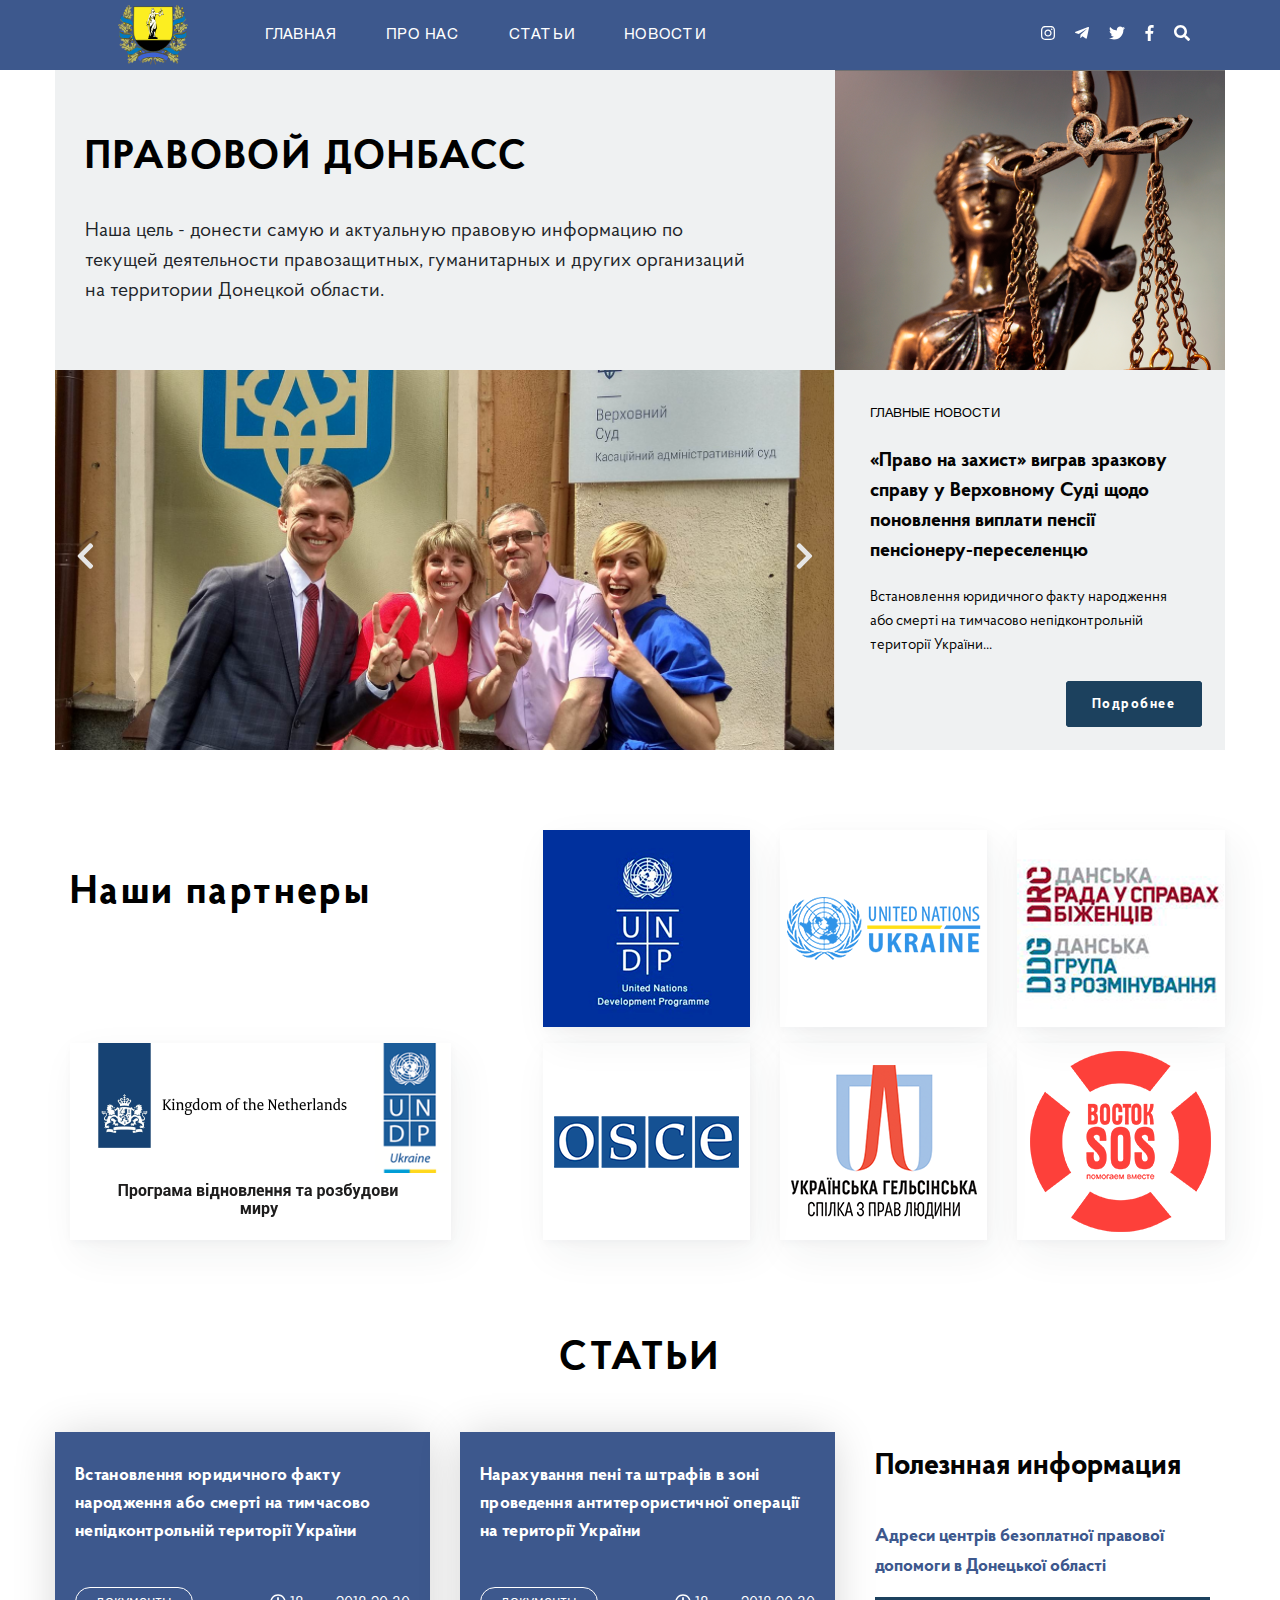
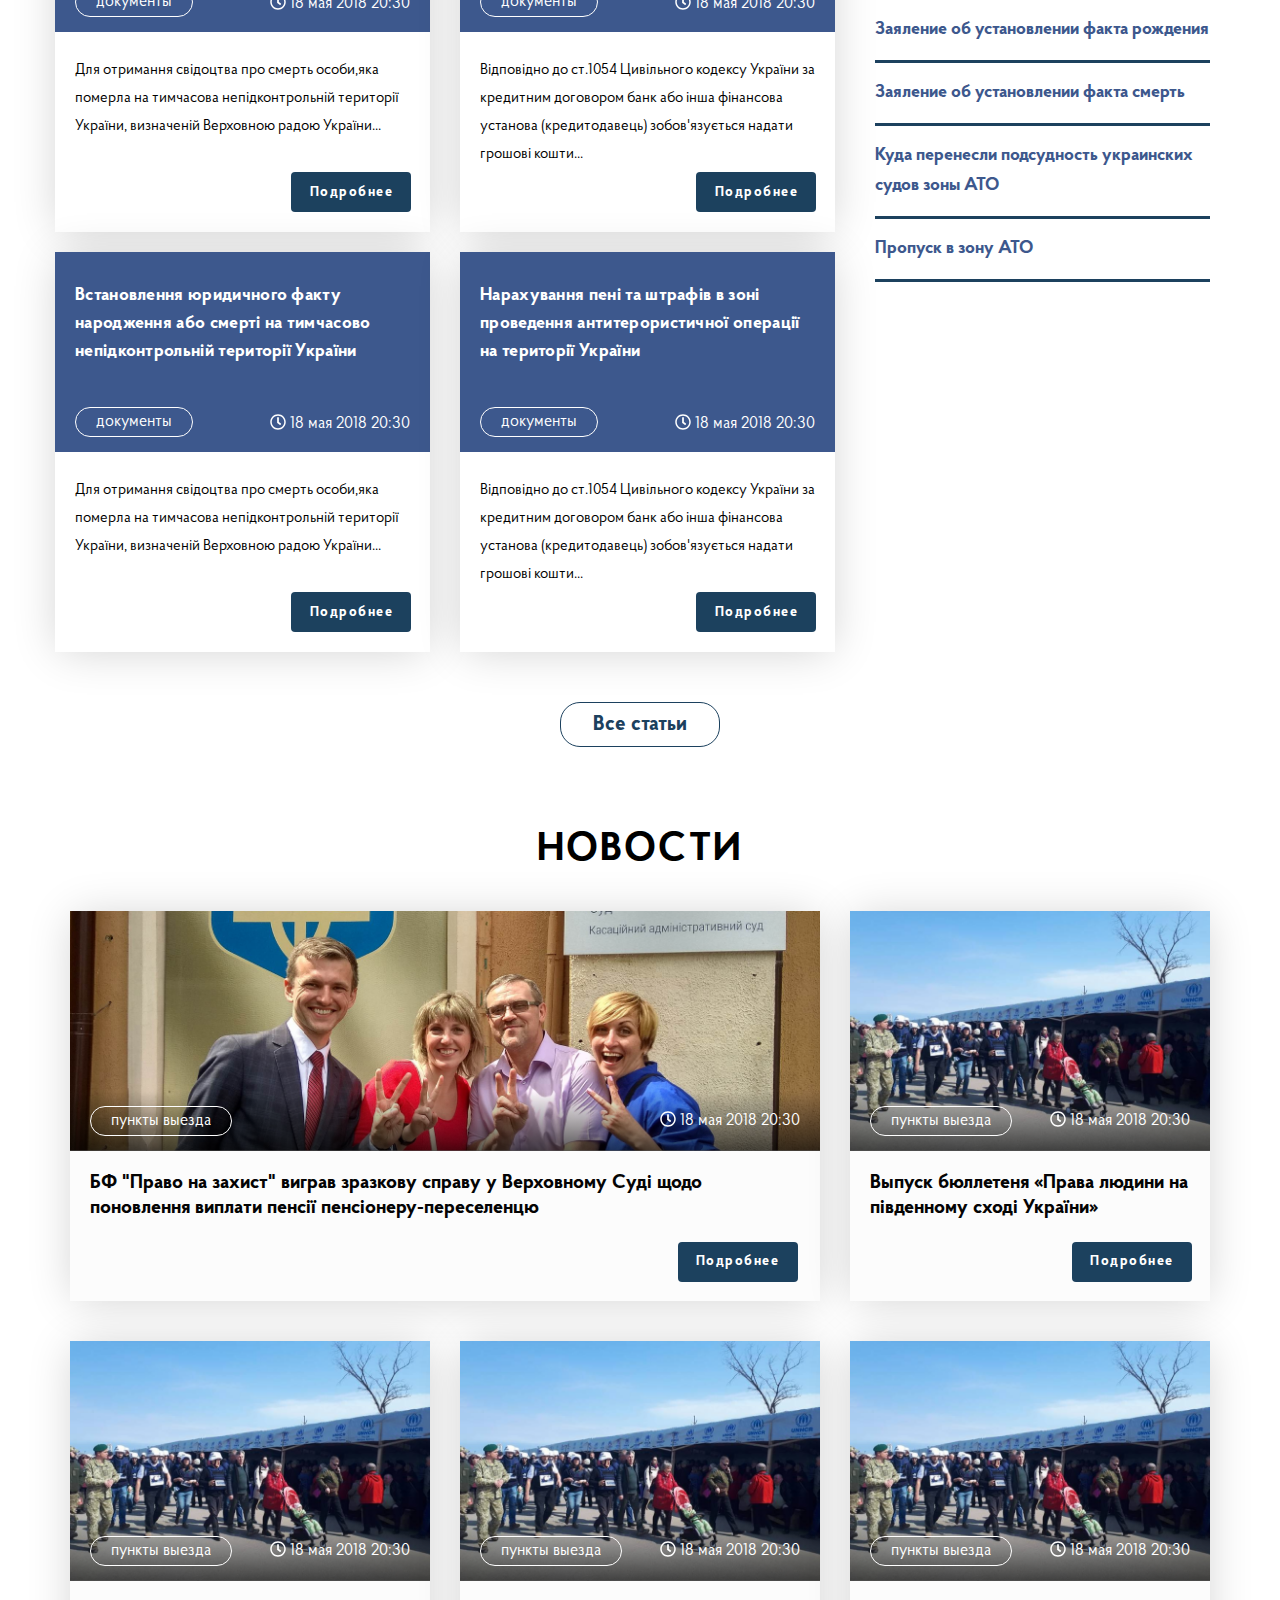
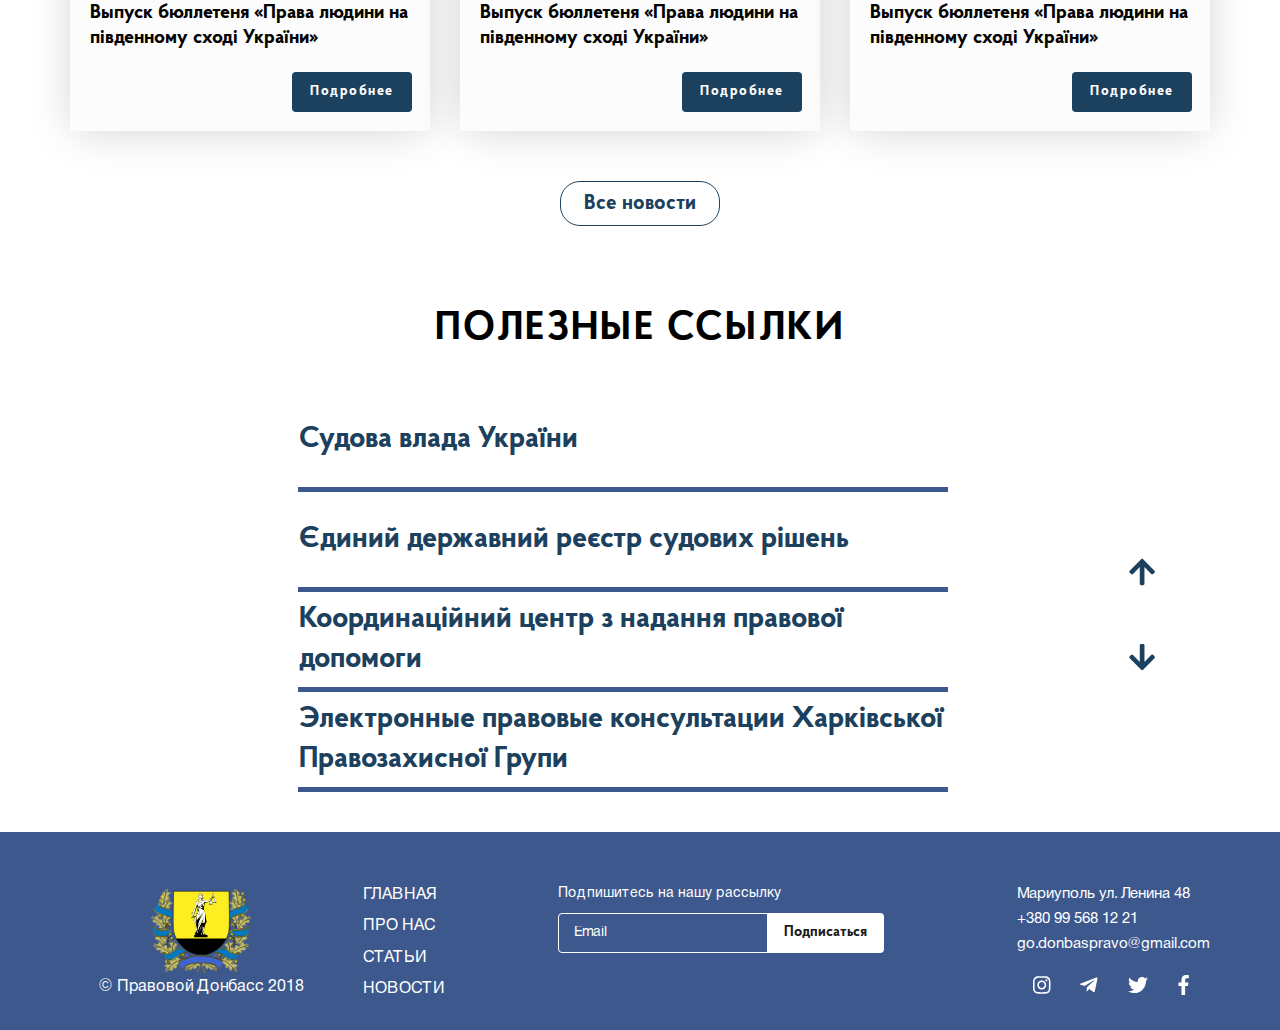
==== commit a38e918c: "Add files via upload" ====
--- a/index.html
+++ b/index.html
@@ -32,7 +32,7 @@
 	<header>
 		<div class="container-fluid nav">
 			<div class="container">
-				<div class="row justify-content-between">
+				<div class="row">
 					<div class="col-2 logo">
 						<a href="#">
 							<img class="img_logo img-responsive" src="img/logo.svg" alt="Правовой Донбасс">
@@ -57,7 +57,7 @@
 							</ul>
 						</nav>
 					</div>
-					<div class="col-3 soc-nav">
+					<div class="col-3 offset-2 soc-nav">
 						<ul>
 							<li>
 								<a href="#">
@@ -431,7 +431,7 @@
 						<img class="logo_copy img-responsive" src="img/logo.svg" alt="Правовой Донбасс">
 						<div class="right_copy">© Правовой Донбасс 2018</div>
 					</div>
-					<div class="col-2 nav-block">
+					<div class="col-2 nav-block__footer">
 						<nav>
 							<ul class="nav-bar">
 								<li>
@@ -460,7 +460,7 @@
 							<li><a href="tel:+380995681221">+380 99 568 12 21</a></li>
 							<li><a href="mailto:go.donbaspravo@gmail.com">go.donbaspravo@gmail.com</a></li>
 						</ul>
-						<ul class="soc-nav">
+						<ul class="soc-nav_footer">
 								<li>
 									<a href="#">
 										<i class="fab fa-instagram"></i>
--- a/css/main.min.css
+++ b/css/main.min.css
@@ -1 +1 @@
-#slider1{height:1%;margin:30px 0 0;overflow:hidden;position:relative;padding:0 50px 10px}#slider1 .viewport{height:125px;overflow:hidden;position:relative}#slider1 .buttons{background:#c01313;border-radius:35px;display:block;position:absolute;top:50%;left:0;width:35px;height:35px;color:#fff;font-weight:700;text-align:center;line-height:35px;text-decoration:none;font-size:22px}#slider1 .next{right:0;left:auto;top:50%}#slider1 .buttons:hover{color:#c01313;background:#fff}#slider1 .disable{visibility:hidden}#slider1 .overview{list-style:none;position:absolute;padding:0;margin:0;width:240px;left:0;top:0}#slider1 .overview li{float:left;margin:0 20px 0 0;padding:1px;height:121px;border:1px solid #dcdcdc;width:236px}@font-face{font-family:roboto-example;font-weight:400;font-style:normal;src:url(../fonts/RobotoRegular/RobotoRegular.eot);src:url(../fonts/RobotoRegular/RobotoRegular.eot?#iefix) format("embedded-opentype"),url(../fonts/RobotoRegular/RobotoRegular.woff) format("woff"),url(../fonts/RobotoRegular/RobotoRegular.ttf) format("truetype")}@font-face{font-family:roboto-example;font-weight:700;font-style:normal;src:url(../fonts/RobotoBold/RobotoBold.eot);src:url(../fonts/RobotoBold/RobotoBold.eot?#iefix) format("embedded-opentype"),url(../fonts/RobotoBold/RobotoBold.woff) format("woff"),url(../fonts/RobotoBold/RobotoBold.ttf) format("truetype")}@font-face{font-family:"Proba pro";font-weight:400;font-style:normal;src:url(../fonts/ProbaPro-Regular/ProbaPro-Regular.eot);src:url(../fonts/ProbaPro-Regular/ProbaPro-Regular.eot?#iefix) format("embedded-opentype"),url(../fonts/ProbaPro-Regular/ProbaPro-Regular.woff) format("woff"),url(../fonts/ProbaPro-Regular/ProbaPro-Regular.ttf) format("truetype")}@font-face{font-family:"Proba pro";font-weight:700;font-style:normal;src:url(../fonts/ProbaPro-Bold/ProbaPro-Bold.eot);src:url(../fonts/ProbaPro-Bold/ProbaPro-Bold.eot?#iefix) format("embedded-opentype"),url(../fonts/ProbaPro-Bold/ProbaPro-Bold.woff) format("woff"),url(../fonts/ProbaPro-Bold/ProbaPro-Bold.ttf) format("truetype")}@font-face{font-family:"Helvetica Neue Cyr";font-weight:400;font-style:normal;src:url(../fonts/HelveticaNeueCyr-Roman/HelveticaNeueCyr-Roman.eot);src:url(../fonts/HelveticaNeueCyr-Roman/HelveticaNeueCyr-Roman.eot?#iefix) format("embedded-opentype"),url(../fonts/HelveticaNeueCyr-Roman/HelveticaNeueCyr-Roman.woff) format("woff"),url(../fonts/HelveticaNeueCyr-Roman/HelveticaNeueCyr-Roman.ttf) format("truetype")}*,::after,::before{-webkit-box-sizing:border-box;box-sizing:border-box}html{font-family:sans-serif;line-height:1.15;-webkit-text-size-adjust:100%;-ms-text-size-adjust:100%;-ms-overflow-style:scrollbar;-webkit-tap-highlight-color:transparent}@-ms-viewport{width:device-width}article,aside,dialog,figcaption,figure,footer,header,hgroup,main,nav,section{display:block}body{margin:0;font-family:-apple-system,BlinkMacSystemFont,"Segoe UI",Roboto,"Helvetica Neue",Arial,sans-serif,"Apple Color Emoji","Segoe UI Emoji","Segoe UI Symbol";font-size:1rem;font-weight:400;line-height:1.5;color:#212529;text-align:left;background-color:#fff}[tabindex="-1"]:focus{outline:0!important}hr{-webkit-box-sizing:content-box;box-sizing:content-box;height:0;overflow:visible}h1,h2,h3,h4,h5,h6{margin-top:0;margin-bottom:.5rem}p{margin-top:0;margin-bottom:1rem}abbr[data-original-title],abbr[title]{text-decoration:underline;-webkit-text-decoration:underline dotted;text-decoration:underline dotted;cursor:help;border-bottom:0}address{margin-bottom:1rem;font-style:normal;line-height:inherit}dl,ol,ul{margin-top:0;margin-bottom:1rem}ol ol,ol ul,ul ol,ul ul{margin-bottom:0}dt{font-weight:700}dd{margin-bottom:.5rem;margin-left:0}blockquote{margin:0 0 1rem}dfn{font-style:italic}b,strong{font-weight:bolder}small{font-size:80%}sub,sup{position:relative;font-size:75%;line-height:0;vertical-align:baseline}sub{bottom:-.25em}sup{top:-.5em}a{color:#007bff;text-decoration:none;background-color:transparent;-webkit-text-decoration-skip:objects}a:hover{color:#0056b3;text-decoration:underline}a:not([href]):not([tabindex]){color:inherit;text-decoration:none}a:not([href]):not([tabindex]):focus,a:not([href]):not([tabindex]):hover{color:inherit;text-decoration:none}a:not([href]):not([tabindex]):focus{outline:0}code,kbd,pre,samp{font-family:monospace,monospace;font-size:1em}pre{margin-top:0;margin-bottom:1rem;overflow:auto;-ms-overflow-style:scrollbar}figure{margin:0 0 1rem}img{vertical-align:middle;border-style:none}svg:not(:root){overflow:hidden}table{border-collapse:collapse}caption{padding-top:.75rem;padding-bottom:.75rem;color:#6c757d;text-align:left;caption-side:bottom}th{text-align:inherit}label{display:inline-block;margin-bottom:.5rem}button{-webkit-border-radius:0;border-radius:0}button:focus{outline:1px dotted;outline:5px auto -webkit-focus-ring-color}button,input,optgroup,select,textarea{margin:0;font-family:inherit;font-size:inherit;line-height:inherit}button,input{overflow:visible}button,select{text-transform:none}[type=reset],[type=submit],button,html [type=button]{-webkit-appearance:button}[type=button]::-moz-focus-inner,[type=reset]::-moz-focus-inner,[type=submit]::-moz-focus-inner,button::-moz-focus-inner{padding:0;border-style:none}input[type=checkbox],input[type=radio]{-webkit-box-sizing:border-box;box-sizing:border-box;padding:0}input[type=date],input[type=datetime-local],input[type=month],input[type=time]{-webkit-appearance:listbox}textarea{overflow:auto;resize:vertical}fieldset{min-width:0;padding:0;margin:0;border:0}legend{display:block;width:100%;max-width:100%;padding:0;margin-bottom:.5rem;font-size:1.5rem;line-height:inherit;color:inherit;white-space:normal}progress{vertical-align:baseline}[type=number]::-webkit-inner-spin-button,[type=number]::-webkit-outer-spin-button{height:auto}[type=search]{outline-offset:-2px;-webkit-appearance:none}[type=search]::-webkit-search-cancel-button,[type=search]::-webkit-search-decoration{-webkit-appearance:none}::-webkit-file-upload-button{font:inherit;-webkit-appearance:button}output{display:inline-block}summary{display:list-item;cursor:pointer}template{display:none}[hidden]{display:none!important}@-ms-viewport{width:device-width}html{-webkit-box-sizing:border-box;box-sizing:border-box;-ms-overflow-style:scrollbar}*,::after,::before{-webkit-box-sizing:inherit;box-sizing:inherit}.container{width:100%;padding-right:15px;padding-left:15px;margin-right:auto;margin-left:auto}@media (min-width:576px){.container{max-width:540px}}@media (min-width:768px){.container{max-width:720px}}@media (min-width:992px){.container{max-width:960px}}@media (min-width:1200px){.container{max-width:1170px}}.container-fluid{width:100%;padding-right:15px;padding-left:15px;margin-right:auto;margin-left:auto}.row{display:-webkit-box;display:-webkit-flex;display:-ms-flexbox;display:flex;-webkit-flex-wrap:wrap;-ms-flex-wrap:wrap;flex-wrap:wrap;margin-right:-15px;margin-left:-15px}.no-gutters{margin-right:0;margin-left:0}.no-gutters>.col,.no-gutters>[class*=col-]{padding-right:0;padding-left:0}.col,.col-1,.col-10,.col-11,.col-12,.col-2,.col-3,.col-4,.col-5,.col-6,.col-7,.col-8,.col-9,.col-auto,.col-lg,.col-lg-1,.col-lg-10,.col-lg-11,.col-lg-12,.col-lg-2,.col-lg-3,.col-lg-4,.col-lg-5,.col-lg-6,.col-lg-7,.col-lg-8,.col-lg-9,.col-lg-auto,.col-md,.col-md-1,.col-md-10,.col-md-11,.col-md-12,.col-md-2,.col-md-3,.col-md-4,.col-md-5,.col-md-6,.col-md-7,.col-md-8,.col-md-9,.col-md-auto,.col-sm,.col-sm-1,.col-sm-10,.col-sm-11,.col-sm-12,.col-sm-2,.col-sm-3,.col-sm-4,.col-sm-5,.col-sm-6,.col-sm-7,.col-sm-8,.col-sm-9,.col-sm-auto,.col-xl,.col-xl-1,.col-xl-10,.col-xl-11,.col-xl-12,.col-xl-2,.col-xl-3,.col-xl-4,.col-xl-5,.col-xl-6,.col-xl-7,.col-xl-8,.col-xl-9,.col-xl-auto{position:relative;width:100%;min-height:1px;padding-right:15px;padding-left:15px}.col{-webkit-flex-basis:0;-ms-flex-preferred-size:0;flex-basis:0;-webkit-box-flex:1;-webkit-flex-grow:1;-ms-flex-positive:1;flex-grow:1;max-width:100%}.col-auto{-webkit-box-flex:0;-webkit-flex:0 0 auto;-ms-flex:0 0 auto;flex:0 0 auto;width:auto;max-width:none}.col-1{-webkit-box-flex:0;-webkit-flex:0 0 8.33333%;-ms-flex:0 0 8.33333%;flex:0 0 8.33333%;max-width:8.33333%}.col-2{-webkit-box-flex:0;-webkit-flex:0 0 16.66667%;-ms-flex:0 0 16.66667%;flex:0 0 16.66667%;max-width:16.66667%}.col-3{-webkit-box-flex:0;-webkit-flex:0 0 25%;-ms-flex:0 0 25%;flex:0 0 25%;max-width:25%}.col-4{-webkit-box-flex:0;-webkit-flex:0 0 33.33333%;-ms-flex:0 0 33.33333%;flex:0 0 33.33333%;max-width:33.33333%}.col-5{-webkit-box-flex:0;-webkit-flex:0 0 41.66667%;-ms-flex:0 0 41.66667%;flex:0 0 41.66667%;max-width:41.66667%}.col-6{-webkit-box-flex:0;-webkit-flex:0 0 50%;-ms-flex:0 0 50%;flex:0 0 50%;max-width:50%}.col-7{-webkit-box-flex:0;-webkit-flex:0 0 58.33333%;-ms-flex:0 0 58.33333%;flex:0 0 58.33333%;max-width:58.33333%}.col-8{-webkit-box-flex:0;-webkit-flex:0 0 66.66667%;-ms-flex:0 0 66.66667%;flex:0 0 66.66667%;max-width:66.66667%}.col-9{-webkit-box-flex:0;-webkit-flex:0 0 75%;-ms-flex:0 0 75%;flex:0 0 75%;max-width:75%}.col-10{-webkit-box-flex:0;-webkit-flex:0 0 83.33333%;-ms-flex:0 0 83.33333%;flex:0 0 83.33333%;max-width:83.33333%}.col-11{-webkit-box-flex:0;-webkit-flex:0 0 91.66667%;-ms-flex:0 0 91.66667%;flex:0 0 91.66667%;max-width:91.66667%}.col-12{-webkit-box-flex:0;-webkit-flex:0 0 100%;-ms-flex:0 0 100%;flex:0 0 100%;max-width:100%}.order-first{-webkit-box-ordinal-group:0;-webkit-order:-1;-ms-flex-order:-1;order:-1}.order-last{-webkit-box-ordinal-group:14;-webkit-order:13;-ms-flex-order:13;order:13}.order-0{-webkit-box-ordinal-group:1;-webkit-order:0;-ms-flex-order:0;order:0}.order-1{-webkit-box-ordinal-group:2;-webkit-order:1;-ms-flex-order:1;order:1}.order-2{-webkit-box-ordinal-group:3;-webkit-order:2;-ms-flex-order:2;order:2}.order-3{-webkit-box-ordinal-group:4;-webkit-order:3;-ms-flex-order:3;order:3}.order-4{-webkit-box-ordinal-group:5;-webkit-order:4;-ms-flex-order:4;order:4}.order-5{-webkit-box-ordinal-group:6;-webkit-order:5;-ms-flex-order:5;order:5}.order-6{-webkit-box-ordinal-group:7;-webkit-order:6;-ms-flex-order:6;order:6}.order-7{-webkit-box-ordinal-group:8;-webkit-order:7;-ms-flex-order:7;order:7}.order-8{-webkit-box-ordinal-group:9;-webkit-order:8;-ms-flex-order:8;order:8}.order-9{-webkit-box-ordinal-group:10;-webkit-order:9;-ms-flex-order:9;order:9}.order-10{-webkit-box-ordinal-group:11;-webkit-order:10;-ms-flex-order:10;order:10}.order-11{-webkit-box-ordinal-group:12;-webkit-order:11;-ms-flex-order:11;order:11}.order-12{-webkit-box-ordinal-group:13;-webkit-order:12;-ms-flex-order:12;order:12}.offset-1{margin-left:8.33333%}.offset-2{margin-left:16.66667%}.offset-3{margin-left:25%}.offset-4{margin-left:33.33333%}.offset-5{margin-left:41.66667%}.offset-6{margin-left:50%}.offset-7{margin-left:58.33333%}.offset-8{margin-left:66.66667%}.offset-9{margin-left:75%}.offset-10{margin-left:83.33333%}.offset-11{margin-left:91.66667%}@media (min-width:576px){.col-sm{-webkit-flex-basis:0;-ms-flex-preferred-size:0;flex-basis:0;-webkit-box-flex:1;-webkit-flex-grow:1;-ms-flex-positive:1;flex-grow:1;max-width:100%}.col-sm-auto{-webkit-box-flex:0;-webkit-flex:0 0 auto;-ms-flex:0 0 auto;flex:0 0 auto;width:auto;max-width:none}.col-sm-1{-webkit-box-flex:0;-webkit-flex:0 0 8.33333%;-ms-flex:0 0 8.33333%;flex:0 0 8.33333%;max-width:8.33333%}.col-sm-2{-webkit-box-flex:0;-webkit-flex:0 0 16.66667%;-ms-flex:0 0 16.66667%;flex:0 0 16.66667%;max-width:16.66667%}.col-sm-3{-webkit-box-flex:0;-webkit-flex:0 0 25%;-ms-flex:0 0 25%;flex:0 0 25%;max-width:25%}.col-sm-4{-webkit-box-flex:0;-webkit-flex:0 0 33.33333%;-ms-flex:0 0 33.33333%;flex:0 0 33.33333%;max-width:33.33333%}.col-sm-5{-webkit-box-flex:0;-webkit-flex:0 0 41.66667%;-ms-flex:0 0 41.66667%;flex:0 0 41.66667%;max-width:41.66667%}.col-sm-6{-webkit-box-flex:0;-webkit-flex:0 0 50%;-ms-flex:0 0 50%;flex:0 0 50%;max-width:50%}.col-sm-7{-webkit-box-flex:0;-webkit-flex:0 0 58.33333%;-ms-flex:0 0 58.33333%;flex:0 0 58.33333%;max-width:58.33333%}.col-sm-8{-webkit-box-flex:0;-webkit-flex:0 0 66.66667%;-ms-flex:0 0 66.66667%;flex:0 0 66.66667%;max-width:66.66667%}.col-sm-9{-webkit-box-flex:0;-webkit-flex:0 0 75%;-ms-flex:0 0 75%;flex:0 0 75%;max-width:75%}.col-sm-10{-webkit-box-flex:0;-webkit-flex:0 0 83.33333%;-ms-flex:0 0 83.33333%;flex:0 0 83.33333%;max-width:83.33333%}.col-sm-11{-webkit-box-flex:0;-webkit-flex:0 0 91.66667%;-ms-flex:0 0 91.66667%;flex:0 0 91.66667%;max-width:91.66667%}.col-sm-12{-webkit-box-flex:0;-webkit-flex:0 0 100%;-ms-flex:0 0 100%;flex:0 0 100%;max-width:100%}.order-sm-first{-webkit-box-ordinal-group:0;-webkit-order:-1;-ms-flex-order:-1;order:-1}.order-sm-last{-webkit-box-ordinal-group:14;-webkit-order:13;-ms-flex-order:13;order:13}.order-sm-0{-webkit-box-ordinal-group:1;-webkit-order:0;-ms-flex-order:0;order:0}.order-sm-1{-webkit-box-ordinal-group:2;-webkit-order:1;-ms-flex-order:1;order:1}.order-sm-2{-webkit-box-ordinal-group:3;-webkit-order:2;-ms-flex-order:2;order:2}.order-sm-3{-webkit-box-ordinal-group:4;-webkit-order:3;-ms-flex-order:3;order:3}.order-sm-4{-webkit-box-ordinal-group:5;-webkit-order:4;-ms-flex-order:4;order:4}.order-sm-5{-webkit-box-ordinal-group:6;-webkit-order:5;-ms-flex-order:5;order:5}.order-sm-6{-webkit-box-ordinal-group:7;-webkit-order:6;-ms-flex-order:6;order:6}.order-sm-7{-webkit-box-ordinal-group:8;-webkit-order:7;-ms-flex-order:7;order:7}.order-sm-8{-webkit-box-ordinal-group:9;-webkit-order:8;-ms-flex-order:8;order:8}.order-sm-9{-webkit-box-ordinal-group:10;-webkit-order:9;-ms-flex-order:9;order:9}.order-sm-10{-webkit-box-ordinal-group:11;-webkit-order:10;-ms-flex-order:10;order:10}.order-sm-11{-webkit-box-ordinal-group:12;-webkit-order:11;-ms-flex-order:11;order:11}.order-sm-12{-webkit-box-ordinal-group:13;-webkit-order:12;-ms-flex-order:12;order:12}.offset-sm-0{margin-left:0}.offset-sm-1{margin-left:8.33333%}.offset-sm-2{margin-left:16.66667%}.offset-sm-3{margin-left:25%}.offset-sm-4{margin-left:33.33333%}.offset-sm-5{margin-left:41.66667%}.offset-sm-6{margin-left:50%}.offset-sm-7{margin-left:58.33333%}.offset-sm-8{margin-left:66.66667%}.offset-sm-9{margin-left:75%}.offset-sm-10{margin-left:83.33333%}.offset-sm-11{margin-left:91.66667%}}@media (min-width:768px){.col-md{-webkit-flex-basis:0;-ms-flex-preferred-size:0;flex-basis:0;-webkit-box-flex:1;-webkit-flex-grow:1;-ms-flex-positive:1;flex-grow:1;max-width:100%}.col-md-auto{-webkit-box-flex:0;-webkit-flex:0 0 auto;-ms-flex:0 0 auto;flex:0 0 auto;width:auto;max-width:none}.col-md-1{-webkit-box-flex:0;-webkit-flex:0 0 8.33333%;-ms-flex:0 0 8.33333%;flex:0 0 8.33333%;max-width:8.33333%}.col-md-2{-webkit-box-flex:0;-webkit-flex:0 0 16.66667%;-ms-flex:0 0 16.66667%;flex:0 0 16.66667%;max-width:16.66667%}.col-md-3{-webkit-box-flex:0;-webkit-flex:0 0 25%;-ms-flex:0 0 25%;flex:0 0 25%;max-width:25%}.col-md-4{-webkit-box-flex:0;-webkit-flex:0 0 33.33333%;-ms-flex:0 0 33.33333%;flex:0 0 33.33333%;max-width:33.33333%}.col-md-5{-webkit-box-flex:0;-webkit-flex:0 0 41.66667%;-ms-flex:0 0 41.66667%;flex:0 0 41.66667%;max-width:41.66667%}.col-md-6{-webkit-box-flex:0;-webkit-flex:0 0 50%;-ms-flex:0 0 50%;flex:0 0 50%;max-width:50%}.col-md-7{-webkit-box-flex:0;-webkit-flex:0 0 58.33333%;-ms-flex:0 0 58.33333%;flex:0 0 58.33333%;max-width:58.33333%}.col-md-8{-webkit-box-flex:0;-webkit-flex:0 0 66.66667%;-ms-flex:0 0 66.66667%;flex:0 0 66.66667%;max-width:66.66667%}.col-md-9{-webkit-box-flex:0;-webkit-flex:0 0 75%;-ms-flex:0 0 75%;flex:0 0 75%;max-width:75%}.col-md-10{-webkit-box-flex:0;-webkit-flex:0 0 83.33333%;-ms-flex:0 0 83.33333%;flex:0 0 83.33333%;max-width:83.33333%}.col-md-11{-webkit-box-flex:0;-webkit-flex:0 0 91.66667%;-ms-flex:0 0 91.66667%;flex:0 0 91.66667%;max-width:91.66667%}.col-md-12{-webkit-box-flex:0;-webkit-flex:0 0 100%;-ms-flex:0 0 100%;flex:0 0 100%;max-width:100%}.order-md-first{-webkit-box-ordinal-group:0;-webkit-order:-1;-ms-flex-order:-1;order:-1}.order-md-last{-webkit-box-ordinal-group:14;-webkit-order:13;-ms-flex-order:13;order:13}.order-md-0{-webkit-box-ordinal-group:1;-webkit-order:0;-ms-flex-order:0;order:0}.order-md-1{-webkit-box-ordinal-group:2;-webkit-order:1;-ms-flex-order:1;order:1}.order-md-2{-webkit-box-ordinal-group:3;-webkit-order:2;-ms-flex-order:2;order:2}.order-md-3{-webkit-box-ordinal-group:4;-webkit-order:3;-ms-flex-order:3;order:3}.order-md-4{-webkit-box-ordinal-group:5;-webkit-order:4;-ms-flex-order:4;order:4}.order-md-5{-webkit-box-ordinal-group:6;-webkit-order:5;-ms-flex-order:5;order:5}.order-md-6{-webkit-box-ordinal-group:7;-webkit-order:6;-ms-flex-order:6;order:6}.order-md-7{-webkit-box-ordinal-group:8;-webkit-order:7;-ms-flex-order:7;order:7}.order-md-8{-webkit-box-ordinal-group:9;-webkit-order:8;-ms-flex-order:8;order:8}.order-md-9{-webkit-box-ordinal-group:10;-webkit-order:9;-ms-flex-order:9;order:9}.order-md-10{-webkit-box-ordinal-group:11;-webkit-order:10;-ms-flex-order:10;order:10}.order-md-11{-webkit-box-ordinal-group:12;-webkit-order:11;-ms-flex-order:11;order:11}.order-md-12{-webkit-box-ordinal-group:13;-webkit-order:12;-ms-flex-order:12;order:12}.offset-md-0{margin-left:0}.offset-md-1{margin-left:8.33333%}.offset-md-2{margin-left:16.66667%}.offset-md-3{margin-left:25%}.offset-md-4{margin-left:33.33333%}.offset-md-5{margin-left:41.66667%}.offset-md-6{margin-left:50%}.offset-md-7{margin-left:58.33333%}.offset-md-8{margin-left:66.66667%}.offset-md-9{margin-left:75%}.offset-md-10{margin-left:83.33333%}.offset-md-11{margin-left:91.66667%}}@media (min-width:992px){.col-lg{-webkit-flex-basis:0;-ms-flex-preferred-size:0;flex-basis:0;-webkit-box-flex:1;-webkit-flex-grow:1;-ms-flex-positive:1;flex-grow:1;max-width:100%}.col-lg-auto{-webkit-box-flex:0;-webkit-flex:0 0 auto;-ms-flex:0 0 auto;flex:0 0 auto;width:auto;max-width:none}.col-lg-1{-webkit-box-flex:0;-webkit-flex:0 0 8.33333%;-ms-flex:0 0 8.33333%;flex:0 0 8.33333%;max-width:8.33333%}.col-lg-2{-webkit-box-flex:0;-webkit-flex:0 0 16.66667%;-ms-flex:0 0 16.66667%;flex:0 0 16.66667%;max-width:16.66667%}.col-lg-3{-webkit-box-flex:0;-webkit-flex:0 0 25%;-ms-flex:0 0 25%;flex:0 0 25%;max-width:25%}.col-lg-4{-webkit-box-flex:0;-webkit-flex:0 0 33.33333%;-ms-flex:0 0 33.33333%;flex:0 0 33.33333%;max-width:33.33333%}.col-lg-5{-webkit-box-flex:0;-webkit-flex:0 0 41.66667%;-ms-flex:0 0 41.66667%;flex:0 0 41.66667%;max-width:41.66667%}.col-lg-6{-webkit-box-flex:0;-webkit-flex:0 0 50%;-ms-flex:0 0 50%;flex:0 0 50%;max-width:50%}.col-lg-7{-webkit-box-flex:0;-webkit-flex:0 0 58.33333%;-ms-flex:0 0 58.33333%;flex:0 0 58.33333%;max-width:58.33333%}.col-lg-8{-webkit-box-flex:0;-webkit-flex:0 0 66.66667%;-ms-flex:0 0 66.66667%;flex:0 0 66.66667%;max-width:66.66667%}.col-lg-9{-webkit-box-flex:0;-webkit-flex:0 0 75%;-ms-flex:0 0 75%;flex:0 0 75%;max-width:75%}.col-lg-10{-webkit-box-flex:0;-webkit-flex:0 0 83.33333%;-ms-flex:0 0 83.33333%;flex:0 0 83.33333%;max-width:83.33333%}.col-lg-11{-webkit-box-flex:0;-webkit-flex:0 0 91.66667%;-ms-flex:0 0 91.66667%;flex:0 0 91.66667%;max-width:91.66667%}.col-lg-12{-webkit-box-flex:0;-webkit-flex:0 0 100%;-ms-flex:0 0 100%;flex:0 0 100%;max-width:100%}.order-lg-first{-webkit-box-ordinal-group:0;-webkit-order:-1;-ms-flex-order:-1;order:-1}.order-lg-last{-webkit-box-ordinal-group:14;-webkit-order:13;-ms-flex-order:13;order:13}.order-lg-0{-webkit-box-ordinal-group:1;-webkit-order:0;-ms-flex-order:0;order:0}.order-lg-1{-webkit-box-ordinal-group:2;-webkit-order:1;-ms-flex-order:1;order:1}.order-lg-2{-webkit-box-ordinal-group:3;-webkit-order:2;-ms-flex-order:2;order:2}.order-lg-3{-webkit-box-ordinal-group:4;-webkit-order:3;-ms-flex-order:3;order:3}.order-lg-4{-webkit-box-ordinal-group:5;-webkit-order:4;-ms-flex-order:4;order:4}.order-lg-5{-webkit-box-ordinal-group:6;-webkit-order:5;-ms-flex-order:5;order:5}.order-lg-6{-webkit-box-ordinal-group:7;-webkit-order:6;-ms-flex-order:6;order:6}.order-lg-7{-webkit-box-ordinal-group:8;-webkit-order:7;-ms-flex-order:7;order:7}.order-lg-8{-webkit-box-ordinal-group:9;-webkit-order:8;-ms-flex-order:8;order:8}.order-lg-9{-webkit-box-ordinal-group:10;-webkit-order:9;-ms-flex-order:9;order:9}.order-lg-10{-webkit-box-ordinal-group:11;-webkit-order:10;-ms-flex-order:10;order:10}.order-lg-11{-webkit-box-ordinal-group:12;-webkit-order:11;-ms-flex-order:11;order:11}.order-lg-12{-webkit-box-ordinal-group:13;-webkit-order:12;-ms-flex-order:12;order:12}.offset-lg-0{margin-left:0}.offset-lg-1{margin-left:8.33333%}.offset-lg-2{margin-left:16.66667%}.offset-lg-3{margin-left:25%}.offset-lg-4{margin-left:33.33333%}.offset-lg-5{margin-left:41.66667%}.offset-lg-6{margin-left:50%}.offset-lg-7{margin-left:58.33333%}.offset-lg-8{margin-left:66.66667%}.offset-lg-9{margin-left:75%}.offset-lg-10{margin-left:83.33333%}.offset-lg-11{margin-left:91.66667%}}@media (min-width:1200px){.col-xl{-webkit-flex-basis:0;-ms-flex-preferred-size:0;flex-basis:0;-webkit-box-flex:1;-webkit-flex-grow:1;-ms-flex-positive:1;flex-grow:1;max-width:100%}.col-xl-auto{-webkit-box-flex:0;-webkit-flex:0 0 auto;-ms-flex:0 0 auto;flex:0 0 auto;width:auto;max-width:none}.col-xl-1{-webkit-box-flex:0;-webkit-flex:0 0 8.33333%;-ms-flex:0 0 8.33333%;flex:0 0 8.33333%;max-width:8.33333%}.col-xl-2{-webkit-box-flex:0;-webkit-flex:0 0 16.66667%;-ms-flex:0 0 16.66667%;flex:0 0 16.66667%;max-width:16.66667%}.col-xl-3{-webkit-box-flex:0;-webkit-flex:0 0 25%;-ms-flex:0 0 25%;flex:0 0 25%;max-width:25%}.col-xl-4{-webkit-box-flex:0;-webkit-flex:0 0 33.33333%;-ms-flex:0 0 33.33333%;flex:0 0 33.33333%;max-width:33.33333%}.col-xl-5{-webkit-box-flex:0;-webkit-flex:0 0 41.66667%;-ms-flex:0 0 41.66667%;flex:0 0 41.66667%;max-width:41.66667%}.col-xl-6{-webkit-box-flex:0;-webkit-flex:0 0 50%;-ms-flex:0 0 50%;flex:0 0 50%;max-width:50%}.col-xl-7{-webkit-box-flex:0;-webkit-flex:0 0 58.33333%;-ms-flex:0 0 58.33333%;flex:0 0 58.33333%;max-width:58.33333%}.col-xl-8{-webkit-box-flex:0;-webkit-flex:0 0 66.66667%;-ms-flex:0 0 66.66667%;flex:0 0 66.66667%;max-width:66.66667%}.col-xl-9{-webkit-box-flex:0;-webkit-flex:0 0 75%;-ms-flex:0 0 75%;flex:0 0 75%;max-width:75%}.col-xl-10{-webkit-box-flex:0;-webkit-flex:0 0 83.33333%;-ms-flex:0 0 83.33333%;flex:0 0 83.33333%;max-width:83.33333%}.col-xl-11{-webkit-box-flex:0;-webkit-flex:0 0 91.66667%;-ms-flex:0 0 91.66667%;flex:0 0 91.66667%;max-width:91.66667%}.col-xl-12{-webkit-box-flex:0;-webkit-flex:0 0 100%;-ms-flex:0 0 100%;flex:0 0 100%;max-width:100%}.order-xl-first{-webkit-box-ordinal-group:0;-webkit-order:-1;-ms-flex-order:-1;order:-1}.order-xl-last{-webkit-box-ordinal-group:14;-webkit-order:13;-ms-flex-order:13;order:13}.order-xl-0{-webkit-box-ordinal-group:1;-webkit-order:0;-ms-flex-order:0;order:0}.order-xl-1{-webkit-box-ordinal-group:2;-webkit-order:1;-ms-flex-order:1;order:1}.order-xl-2{-webkit-box-ordinal-group:3;-webkit-order:2;-ms-flex-order:2;order:2}.order-xl-3{-webkit-box-ordinal-group:4;-webkit-order:3;-ms-flex-order:3;order:3}.order-xl-4{-webkit-box-ordinal-group:5;-webkit-order:4;-ms-flex-order:4;order:4}.order-xl-5{-webkit-box-ordinal-group:6;-webkit-order:5;-ms-flex-order:5;order:5}.order-xl-6{-webkit-box-ordinal-group:7;-webkit-order:6;-ms-flex-order:6;order:6}.order-xl-7{-webkit-box-ordinal-group:8;-webkit-order:7;-ms-flex-order:7;order:7}.order-xl-8{-webkit-box-ordinal-group:9;-webkit-order:8;-ms-flex-order:8;order:8}.order-xl-9{-webkit-box-ordinal-group:10;-webkit-order:9;-ms-flex-order:9;order:9}.order-xl-10{-webkit-box-ordinal-group:11;-webkit-order:10;-ms-flex-order:10;order:10}.order-xl-11{-webkit-box-ordinal-group:12;-webkit-order:11;-ms-flex-order:11;order:11}.order-xl-12{-webkit-box-ordinal-group:13;-webkit-order:12;-ms-flex-order:12;order:12}.offset-xl-0{margin-left:0}.offset-xl-1{margin-left:8.33333%}.offset-xl-2{margin-left:16.66667%}.offset-xl-3{margin-left:25%}.offset-xl-4{margin-left:33.33333%}.offset-xl-5{margin-left:41.66667%}.offset-xl-6{margin-left:50%}.offset-xl-7{margin-left:58.33333%}.offset-xl-8{margin-left:66.66667%}.offset-xl-9{margin-left:75%}.offset-xl-10{margin-left:83.33333%}.offset-xl-11{margin-left:91.66667%}}.d-none{display:none!important}.d-inline{display:inline!important}.d-inline-block{display:inline-block!important}.d-block{display:block!important}.d-table{display:table!important}.d-table-row{display:table-row!important}.d-table-cell{display:table-cell!important}.d-flex{display:-webkit-box!important;display:-webkit-flex!important;display:-ms-flexbox!important;display:flex!important}.d-inline-flex{display:-webkit-inline-box!important;display:-webkit-inline-flex!important;display:-ms-inline-flexbox!important;display:inline-flex!important}@media (min-width:576px){.d-sm-none{display:none!important}.d-sm-inline{display:inline!important}.d-sm-inline-block{display:inline-block!important}.d-sm-block{display:block!important}.d-sm-table{display:table!important}.d-sm-table-row{display:table-row!important}.d-sm-table-cell{display:table-cell!important}.d-sm-flex{display:-webkit-box!important;display:-webkit-flex!important;display:-ms-flexbox!important;display:flex!important}.d-sm-inline-flex{display:-webkit-inline-box!important;display:-webkit-inline-flex!important;display:-ms-inline-flexbox!important;display:inline-flex!important}}@media (min-width:768px){.d-md-none{display:none!important}.d-md-inline{display:inline!important}.d-md-inline-block{display:inline-block!important}.d-md-block{display:block!important}.d-md-table{display:table!important}.d-md-table-row{display:table-row!important}.d-md-table-cell{display:table-cell!important}.d-md-flex{display:-webkit-box!important;display:-webkit-flex!important;display:-ms-flexbox!important;display:flex!important}.d-md-inline-flex{display:-webkit-inline-box!important;display:-webkit-inline-flex!important;display:-ms-inline-flexbox!important;display:inline-flex!important}}@media (min-width:992px){.d-lg-none{display:none!important}.d-lg-inline{display:inline!important}.d-lg-inline-block{display:inline-block!important}.d-lg-block{display:block!important}.d-lg-table{display:table!important}.d-lg-table-row{display:table-row!important}.d-lg-table-cell{display:table-cell!important}.d-lg-flex{display:-webkit-box!important;display:-webkit-flex!important;display:-ms-flexbox!important;display:flex!important}.d-lg-inline-flex{display:-webkit-inline-box!important;display:-webkit-inline-flex!important;display:-ms-inline-flexbox!important;display:inline-flex!important}}@media (min-width:1200px){.d-xl-none{display:none!important}.d-xl-inline{display:inline!important}.d-xl-inline-block{display:inline-block!important}.d-xl-block{display:block!important}.d-xl-table{display:table!important}.d-xl-table-row{display:table-row!important}.d-xl-table-cell{display:table-cell!important}.d-xl-flex{display:-webkit-box!important;display:-webkit-flex!important;display:-ms-flexbox!important;display:flex!important}.d-xl-inline-flex{display:-webkit-inline-box!important;display:-webkit-inline-flex!important;display:-ms-inline-flexbox!important;display:inline-flex!important}}@media print{.d-print-none{display:none!important}.d-print-inline{display:inline!important}.d-print-inline-block{display:inline-block!important}.d-print-block{display:block!important}.d-print-table{display:table!important}.d-print-table-row{display:table-row!important}.d-print-table-cell{display:table-cell!important}.d-print-flex{display:-webkit-box!important;display:-webkit-flex!important;display:-ms-flexbox!important;display:flex!important}.d-print-inline-flex{display:-webkit-inline-box!important;display:-webkit-inline-flex!important;display:-ms-inline-flexbox!important;display:inline-flex!important}}.flex-row{-webkit-box-orient:horizontal!important;-webkit-box-direction:normal!important;-webkit-flex-direction:row!important;-ms-flex-direction:row!important;flex-direction:row!important}.flex-column{-webkit-box-orient:vertical!important;-webkit-box-direction:normal!important;-webkit-flex-direction:column!important;-ms-flex-direction:column!important;flex-direction:column!important}.flex-row-reverse{-webkit-box-orient:horizontal!important;-webkit-box-direction:reverse!important;-webkit-flex-direction:row-reverse!important;-ms-flex-direction:row-reverse!important;flex-direction:row-reverse!important}.flex-column-reverse{-webkit-box-orient:vertical!important;-webkit-box-direction:reverse!important;-webkit-flex-direction:column-reverse!important;-ms-flex-direction:column-reverse!important;flex-direction:column-reverse!important}.flex-wrap{-webkit-flex-wrap:wrap!important;-ms-flex-wrap:wrap!important;flex-wrap:wrap!important}.flex-nowrap{-webkit-flex-wrap:nowrap!important;-ms-flex-wrap:nowrap!important;flex-wrap:nowrap!important}.flex-wrap-reverse{-webkit-flex-wrap:wrap-reverse!important;-ms-flex-wrap:wrap-reverse!important;flex-wrap:wrap-reverse!important}.justify-content-start{-webkit-box-pack:start!important;-webkit-justify-content:flex-start!important;-ms-flex-pack:start!important;justify-content:flex-start!important}.justify-content-end{-webkit-box-pack:end!important;-webkit-justify-content:flex-end!important;-ms-flex-pack:end!important;justify-content:flex-end!important}.justify-content-center{-webkit-box-pack:center!important;-webkit-justify-content:center!important;-ms-flex-pack:center!important;justify-content:center!important}.justify-content-between{-webkit-box-pack:justify!important;-webkit-justify-content:space-between!important;-ms-flex-pack:justify!important;justify-content:space-between!important}.justify-content-around{-webkit-justify-content:space-around!important;-ms-flex-pack:distribute!important;justify-content:space-around!important}.align-items-start{-webkit-box-align:start!important;-webkit-align-items:flex-start!important;-ms-flex-align:start!important;align-items:flex-start!important}.align-items-end{-webkit-box-align:end!important;-webkit-align-items:flex-end!important;-ms-flex-align:end!important;align-items:flex-end!important}.align-items-center{-webkit-box-align:center!important;-webkit-align-items:center!important;-ms-flex-align:center!important;align-items:center!important}.align-items-baseline{-webkit-box-align:baseline!important;-webkit-align-items:baseline!important;-ms-flex-align:baseline!important;align-items:baseline!important}.align-items-stretch{-webkit-box-align:stretch!important;-webkit-align-items:stretch!important;-ms-flex-align:stretch!important;align-items:stretch!important}.align-content-start{-webkit-align-content:flex-start!important;-ms-flex-line-pack:start!important;align-content:flex-start!important}.align-content-end{-webkit-align-content:flex-end!important;-ms-flex-line-pack:end!important;align-content:flex-end!important}.align-content-center{-webkit-align-content:center!important;-ms-flex-line-pack:center!important;align-content:center!important}.align-content-between{-webkit-align-content:space-between!important;-ms-flex-line-pack:justify!important;align-content:space-between!important}.align-content-around{-webkit-align-content:space-around!important;-ms-flex-line-pack:distribute!important;align-content:space-around!important}.align-content-stretch{-webkit-align-content:stretch!important;-ms-flex-line-pack:stretch!important;align-content:stretch!important}.align-self-auto{-webkit-align-self:auto!important;-ms-flex-item-align:auto!important;align-self:auto!important}.align-self-start{-webkit-align-self:flex-start!important;-ms-flex-item-align:start!important;align-self:flex-start!important}.align-self-end{-webkit-align-self:flex-end!important;-ms-flex-item-align:end!important;align-self:flex-end!important}.align-self-center{-webkit-align-self:center!important;-ms-flex-item-align:center!important;align-self:center!important}.align-self-baseline{-webkit-align-self:baseline!important;-ms-flex-item-align:baseline!important;align-self:baseline!important}.align-self-stretch{-webkit-align-self:stretch!important;-ms-flex-item-align:stretch!important;align-self:stretch!important}@media (min-width:576px){.flex-sm-row{-webkit-box-orient:horizontal!important;-webkit-box-direction:normal!important;-webkit-flex-direction:row!important;-ms-flex-direction:row!important;flex-direction:row!important}.flex-sm-column{-webkit-box-orient:vertical!important;-webkit-box-direction:normal!important;-webkit-flex-direction:column!important;-ms-flex-direction:column!important;flex-direction:column!important}.flex-sm-row-reverse{-webkit-box-orient:horizontal!important;-webkit-box-direction:reverse!important;-webkit-flex-direction:row-reverse!important;-ms-flex-direction:row-reverse!important;flex-direction:row-reverse!important}.flex-sm-column-reverse{-webkit-box-orient:vertical!important;-webkit-box-direction:reverse!important;-webkit-flex-direction:column-reverse!important;-ms-flex-direction:column-reverse!important;flex-direction:column-reverse!important}.flex-sm-wrap{-webkit-flex-wrap:wrap!important;-ms-flex-wrap:wrap!important;flex-wrap:wrap!important}.flex-sm-nowrap{-webkit-flex-wrap:nowrap!important;-ms-flex-wrap:nowrap!important;flex-wrap:nowrap!important}.flex-sm-wrap-reverse{-webkit-flex-wrap:wrap-reverse!important;-ms-flex-wrap:wrap-reverse!important;flex-wrap:wrap-reverse!important}.justify-content-sm-start{-webkit-box-pack:start!important;-webkit-justify-content:flex-start!important;-ms-flex-pack:start!important;justify-content:flex-start!important}.justify-content-sm-end{-webkit-box-pack:end!important;-webkit-justify-content:flex-end!important;-ms-flex-pack:end!important;justify-content:flex-end!important}.justify-content-sm-center{-webkit-box-pack:center!important;-webkit-justify-content:center!important;-ms-flex-pack:center!important;justify-content:center!important}.justify-content-sm-between{-webkit-box-pack:justify!important;-webkit-justify-content:space-between!important;-ms-flex-pack:justify!important;justify-content:space-between!important}.justify-content-sm-around{-webkit-justify-content:space-around!important;-ms-flex-pack:distribute!important;justify-content:space-around!important}.align-items-sm-start{-webkit-box-align:start!important;-webkit-align-items:flex-start!important;-ms-flex-align:start!important;align-items:flex-start!important}.align-items-sm-end{-webkit-box-align:end!important;-webkit-align-items:flex-end!important;-ms-flex-align:end!important;align-items:flex-end!important}.align-items-sm-center{-webkit-box-align:center!important;-webkit-align-items:center!important;-ms-flex-align:center!important;align-items:center!important}.align-items-sm-baseline{-webkit-box-align:baseline!important;-webkit-align-items:baseline!important;-ms-flex-align:baseline!important;align-items:baseline!important}.align-items-sm-stretch{-webkit-box-align:stretch!important;-webkit-align-items:stretch!important;-ms-flex-align:stretch!important;align-items:stretch!important}.align-content-sm-start{-webkit-align-content:flex-start!important;-ms-flex-line-pack:start!important;align-content:flex-start!important}.align-content-sm-end{-webkit-align-content:flex-end!important;-ms-flex-line-pack:end!important;align-content:flex-end!important}.align-content-sm-center{-webkit-align-content:center!important;-ms-flex-line-pack:center!important;align-content:center!important}.align-content-sm-between{-webkit-align-content:space-between!important;-ms-flex-line-pack:justify!important;align-content:space-between!important}.align-content-sm-around{-webkit-align-content:space-around!important;-ms-flex-line-pack:distribute!important;align-content:space-around!important}.align-content-sm-stretch{-webkit-align-content:stretch!important;-ms-flex-line-pack:stretch!important;align-content:stretch!important}.align-self-sm-auto{-webkit-align-self:auto!important;-ms-flex-item-align:auto!important;align-self:auto!important}.align-self-sm-start{-webkit-align-self:flex-start!important;-ms-flex-item-align:start!important;align-self:flex-start!important}.align-self-sm-end{-webkit-align-self:flex-end!important;-ms-flex-item-align:end!important;align-self:flex-end!important}.align-self-sm-center{-webkit-align-self:center!important;-ms-flex-item-align:center!important;align-self:center!important}.align-self-sm-baseline{-webkit-align-self:baseline!important;-ms-flex-item-align:baseline!important;align-self:baseline!important}.align-self-sm-stretch{-webkit-align-self:stretch!important;-ms-flex-item-align:stretch!important;align-self:stretch!important}}@media (min-width:768px){.flex-md-row{-webkit-box-orient:horizontal!important;-webkit-box-direction:normal!important;-webkit-flex-direction:row!important;-ms-flex-direction:row!important;flex-direction:row!important}.flex-md-column{-webkit-box-orient:vertical!important;-webkit-box-direction:normal!important;-webkit-flex-direction:column!important;-ms-flex-direction:column!important;flex-direction:column!important}.flex-md-row-reverse{-webkit-box-orient:horizontal!important;-webkit-box-direction:reverse!important;-webkit-flex-direction:row-reverse!important;-ms-flex-direction:row-reverse!important;flex-direction:row-reverse!important}.flex-md-column-reverse{-webkit-box-orient:vertical!important;-webkit-box-direction:reverse!important;-webkit-flex-direction:column-reverse!important;-ms-flex-direction:column-reverse!important;flex-direction:column-reverse!important}.flex-md-wrap{-webkit-flex-wrap:wrap!important;-ms-flex-wrap:wrap!important;flex-wrap:wrap!important}.flex-md-nowrap{-webkit-flex-wrap:nowrap!important;-ms-flex-wrap:nowrap!important;flex-wrap:nowrap!important}.flex-md-wrap-reverse{-webkit-flex-wrap:wrap-reverse!important;-ms-flex-wrap:wrap-reverse!important;flex-wrap:wrap-reverse!important}.justify-content-md-start{-webkit-box-pack:start!important;-webkit-justify-content:flex-start!important;-ms-flex-pack:start!important;justify-content:flex-start!important}.justify-content-md-end{-webkit-box-pack:end!important;-webkit-justify-content:flex-end!important;-ms-flex-pack:end!important;justify-content:flex-end!important}.justify-content-md-center{-webkit-box-pack:center!important;-webkit-justify-content:center!important;-ms-flex-pack:center!important;justify-content:center!important}.justify-content-md-between{-webkit-box-pack:justify!important;-webkit-justify-content:space-between!important;-ms-flex-pack:justify!important;justify-content:space-between!important}.justify-content-md-around{-webkit-justify-content:space-around!important;-ms-flex-pack:distribute!important;justify-content:space-around!important}.align-items-md-start{-webkit-box-align:start!important;-webkit-align-items:flex-start!important;-ms-flex-align:start!important;align-items:flex-start!important}.align-items-md-end{-webkit-box-align:end!important;-webkit-align-items:flex-end!important;-ms-flex-align:end!important;align-items:flex-end!important}.align-items-md-center{-webkit-box-align:center!important;-webkit-align-items:center!important;-ms-flex-align:center!important;align-items:center!important}.align-items-md-baseline{-webkit-box-align:baseline!important;-webkit-align-items:baseline!important;-ms-flex-align:baseline!important;align-items:baseline!important}.align-items-md-stretch{-webkit-box-align:stretch!important;-webkit-align-items:stretch!important;-ms-flex-align:stretch!important;align-items:stretch!important}.align-content-md-start{-webkit-align-content:flex-start!important;-ms-flex-line-pack:start!important;align-content:flex-start!important}.align-content-md-end{-webkit-align-content:flex-end!important;-ms-flex-line-pack:end!important;align-content:flex-end!important}.align-content-md-center{-webkit-align-content:center!important;-ms-flex-line-pack:center!important;align-content:center!important}.align-content-md-between{-webkit-align-content:space-between!important;-ms-flex-line-pack:justify!important;align-content:space-between!important}.align-content-md-around{-webkit-align-content:space-around!important;-ms-flex-line-pack:distribute!important;align-content:space-around!important}.align-content-md-stretch{-webkit-align-content:stretch!important;-ms-flex-line-pack:stretch!important;align-content:stretch!important}.align-self-md-auto{-webkit-align-self:auto!important;-ms-flex-item-align:auto!important;align-self:auto!important}.align-self-md-start{-webkit-align-self:flex-start!important;-ms-flex-item-align:start!important;align-self:flex-start!important}.align-self-md-end{-webkit-align-self:flex-end!important;-ms-flex-item-align:end!important;align-self:flex-end!important}.align-self-md-center{-webkit-align-self:center!important;-ms-flex-item-align:center!important;align-self:center!important}.align-self-md-baseline{-webkit-align-self:baseline!important;-ms-flex-item-align:baseline!important;align-self:baseline!important}.align-self-md-stretch{-webkit-align-self:stretch!important;-ms-flex-item-align:stretch!important;align-self:stretch!important}}@media (min-width:992px){.flex-lg-row{-webkit-box-orient:horizontal!important;-webkit-box-direction:normal!important;-webkit-flex-direction:row!important;-ms-flex-direction:row!important;flex-direction:row!important}.flex-lg-column{-webkit-box-orient:vertical!important;-webkit-box-direction:normal!important;-webkit-flex-direction:column!important;-ms-flex-direction:column!important;flex-direction:column!important}.flex-lg-row-reverse{-webkit-box-orient:horizontal!important;-webkit-box-direction:reverse!important;-webkit-flex-direction:row-reverse!important;-ms-flex-direction:row-reverse!important;flex-direction:row-reverse!important}.flex-lg-column-reverse{-webkit-box-orient:vertical!important;-webkit-box-direction:reverse!important;-webkit-flex-direction:column-reverse!important;-ms-flex-direction:column-reverse!important;flex-direction:column-reverse!important}.flex-lg-wrap{-webkit-flex-wrap:wrap!important;-ms-flex-wrap:wrap!important;flex-wrap:wrap!important}.flex-lg-nowrap{-webkit-flex-wrap:nowrap!important;-ms-flex-wrap:nowrap!important;flex-wrap:nowrap!important}.flex-lg-wrap-reverse{-webkit-flex-wrap:wrap-reverse!important;-ms-flex-wrap:wrap-reverse!important;flex-wrap:wrap-reverse!important}.justify-content-lg-start{-webkit-box-pack:start!important;-webkit-justify-content:flex-start!important;-ms-flex-pack:start!important;justify-content:flex-start!important}.justify-content-lg-end{-webkit-box-pack:end!important;-webkit-justify-content:flex-end!important;-ms-flex-pack:end!important;justify-content:flex-end!important}.justify-content-lg-center{-webkit-box-pack:center!important;-webkit-justify-content:center!important;-ms-flex-pack:center!important;justify-content:center!important}.justify-content-lg-between{-webkit-box-pack:justify!important;-webkit-justify-content:space-between!important;-ms-flex-pack:justify!important;justify-content:space-between!important}.justify-content-lg-around{-webkit-justify-content:space-around!important;-ms-flex-pack:distribute!important;justify-content:space-around!important}.align-items-lg-start{-webkit-box-align:start!important;-webkit-align-items:flex-start!important;-ms-flex-align:start!important;align-items:flex-start!important}.align-items-lg-end{-webkit-box-align:end!important;-webkit-align-items:flex-end!important;-ms-flex-align:end!important;align-items:flex-end!important}.align-items-lg-center{-webkit-box-align:center!important;-webkit-align-items:center!important;-ms-flex-align:center!important;align-items:center!important}.align-items-lg-baseline{-webkit-box-align:baseline!important;-webkit-align-items:baseline!important;-ms-flex-align:baseline!important;align-items:baseline!important}.align-items-lg-stretch{-webkit-box-align:stretch!important;-webkit-align-items:stretch!important;-ms-flex-align:stretch!important;align-items:stretch!important}.align-content-lg-start{-webkit-align-content:flex-start!important;-ms-flex-line-pack:start!important;align-content:flex-start!important}.align-content-lg-end{-webkit-align-content:flex-end!important;-ms-flex-line-pack:end!important;align-content:flex-end!important}.align-content-lg-center{-webkit-align-content:center!important;-ms-flex-line-pack:center!important;align-content:center!important}.align-content-lg-between{-webkit-align-content:space-between!important;-ms-flex-line-pack:justify!important;align-content:space-between!important}.align-content-lg-around{-webkit-align-content:space-around!important;-ms-flex-line-pack:distribute!important;align-content:space-around!important}.align-content-lg-stretch{-webkit-align-content:stretch!important;-ms-flex-line-pack:stretch!important;align-content:stretch!important}.align-self-lg-auto{-webkit-align-self:auto!important;-ms-flex-item-align:auto!important;align-self:auto!important}.align-self-lg-start{-webkit-align-self:flex-start!important;-ms-flex-item-align:start!important;align-self:flex-start!important}.align-self-lg-end{-webkit-align-self:flex-end!important;-ms-flex-item-align:end!important;align-self:flex-end!important}.align-self-lg-center{-webkit-align-self:center!important;-ms-flex-item-align:center!important;align-self:center!important}.align-self-lg-baseline{-webkit-align-self:baseline!important;-ms-flex-item-align:baseline!important;align-self:baseline!important}.align-self-lg-stretch{-webkit-align-self:stretch!important;-ms-flex-item-align:stretch!important;align-self:stretch!important}}@media (min-width:1200px){.flex-xl-row{-webkit-box-orient:horizontal!important;-webkit-box-direction:normal!important;-webkit-flex-direction:row!important;-ms-flex-direction:row!important;flex-direction:row!important}.flex-xl-column{-webkit-box-orient:vertical!important;-webkit-box-direction:normal!important;-webkit-flex-direction:column!important;-ms-flex-direction:column!important;flex-direction:column!important}.flex-xl-row-reverse{-webkit-box-orient:horizontal!important;-webkit-box-direction:reverse!important;-webkit-flex-direction:row-reverse!important;-ms-flex-direction:row-reverse!important;flex-direction:row-reverse!important}.flex-xl-column-reverse{-webkit-box-orient:vertical!important;-webkit-box-direction:reverse!important;-webkit-flex-direction:column-reverse!important;-ms-flex-direction:column-reverse!important;flex-direction:column-reverse!important}.flex-xl-wrap{-webkit-flex-wrap:wrap!important;-ms-flex-wrap:wrap!important;flex-wrap:wrap!important}.flex-xl-nowrap{-webkit-flex-wrap:nowrap!important;-ms-flex-wrap:nowrap!important;flex-wrap:nowrap!important}.flex-xl-wrap-reverse{-webkit-flex-wrap:wrap-reverse!important;-ms-flex-wrap:wrap-reverse!important;flex-wrap:wrap-reverse!important}.justify-content-xl-start{-webkit-box-pack:start!important;-webkit-justify-content:flex-start!important;-ms-flex-pack:start!important;justify-content:flex-start!important}.justify-content-xl-end{-webkit-box-pack:end!important;-webkit-justify-content:flex-end!important;-ms-flex-pack:end!important;justify-content:flex-end!important}.justify-content-xl-center{-webkit-box-pack:center!important;-webkit-justify-content:center!important;-ms-flex-pack:center!important;justify-content:center!important}.justify-content-xl-between{-webkit-box-pack:justify!important;-webkit-justify-content:space-between!important;-ms-flex-pack:justify!important;justify-content:space-between!important}.justify-content-xl-around{-webkit-justify-content:space-around!important;-ms-flex-pack:distribute!important;justify-content:space-around!important}.align-items-xl-start{-webkit-box-align:start!important;-webkit-align-items:flex-start!important;-ms-flex-align:start!important;align-items:flex-start!important}.align-items-xl-end{-webkit-box-align:end!important;-webkit-align-items:flex-end!important;-ms-flex-align:end!important;align-items:flex-end!important}.align-items-xl-center{-webkit-box-align:center!important;-webkit-align-items:center!important;-ms-flex-align:center!important;align-items:center!important}.align-items-xl-baseline{-webkit-box-align:baseline!important;-webkit-align-items:baseline!important;-ms-flex-align:baseline!important;align-items:baseline!important}.align-items-xl-stretch{-webkit-box-align:stretch!important;-webkit-align-items:stretch!important;-ms-flex-align:stretch!important;align-items:stretch!important}.align-content-xl-start{-webkit-align-content:flex-start!important;-ms-flex-line-pack:start!important;align-content:flex-start!important}.align-content-xl-end{-webkit-align-content:flex-end!important;-ms-flex-line-pack:end!important;align-content:flex-end!important}.align-content-xl-center{-webkit-align-content:center!important;-ms-flex-line-pack:center!important;align-content:center!important}.align-content-xl-between{-webkit-align-content:space-between!important;-ms-flex-line-pack:justify!important;align-content:space-between!important}.align-content-xl-around{-webkit-align-content:space-around!important;-ms-flex-line-pack:distribute!important;align-content:space-around!important}.align-content-xl-stretch{-webkit-align-content:stretch!important;-ms-flex-line-pack:stretch!important;align-content:stretch!important}.align-self-xl-auto{-webkit-align-self:auto!important;-ms-flex-item-align:auto!important;align-self:auto!important}.align-self-xl-start{-webkit-align-self:flex-start!important;-ms-flex-item-align:start!important;align-self:flex-start!important}.align-self-xl-end{-webkit-align-self:flex-end!important;-ms-flex-item-align:end!important;align-self:flex-end!important}.align-self-xl-center{-webkit-align-self:center!important;-ms-flex-item-align:center!important;align-self:center!important}.align-self-xl-baseline{-webkit-align-self:baseline!important;-ms-flex-item-align:baseline!important;align-self:baseline!important}.align-self-xl-stretch{-webkit-align-self:stretch!important;-ms-flex-item-align:stretch!important;align-self:stretch!important}}.w-25{width:25%!important}.w-50{width:50%!important}.w-75{width:75%!important}.w-100{width:100%!important}.h-25{height:25%!important}.h-50{height:50%!important}.h-75{height:75%!important}.h-100{height:100%!important}.mw-100{max-width:100%!important}.mh-100{max-height:100%!important}::-webkit-input-placeholder{color:#666}::-moz-placeholder{color:#666}:-ms-input-placeholder{color:#666}::-ms-input-placeholder{color:#666}::placeholder{color:#666}::-moz-selection{background-color:#1c415e;color:#fff}::selection{background-color:#1c415e;color:#fff}body,html{height:100%}body{font-size:16px;min-width:320px;position:relative;line-height:1.65;font-family:"Proba pro",sans-serif;overflow-x:hidden}body input,body textarea{border:#666 1px solid;outline:0}body input:focus:required:invalid,body textarea:focus:required:invalid{border-color:red}body input:required:valid,body textarea:required:valid{border-color:green}li{list-style:none}button:focus{outline:0}ul{padding:0;margin:0}h1{margin:0}a:hover{text-decoration:none}.row{height:100%}.no-padding{padding:0}.no-margin{margin:0}.no-padding_right{padding-right:0}.nav-fixed{position:fixed;height:50px!important}header{height:70px}.logo-fixed{display:none!important}.logo_text{display:none;font-weight:700;color:#fff;font-size:25px}.nav{position:fixed;height:70px;background-color:#3d588d;opacity:1;z-index:100;-webkit-transition:all .2s ease;-o-transition:all .2s ease;transition:all .2s ease}.nav .container{height:100%}.nav .container .logo{display:-webkit-box;display:-webkit-flex;display:-ms-flexbox;display:flex;-webkit-box-pack:center;-webkit-justify-content:center;-ms-flex-pack:center;justify-content:center;-webkit-box-align:center;-webkit-align-items:center;-ms-flex-align:center;align-items:center}.nav .container .logo a{display:-webkit-box;display:-webkit-flex;display:-ms-flexbox;display:flex;-webkit-box-orient:horizontal;-webkit-box-direction:normal;-webkit-flex-direction:row;-ms-flex-direction:row;flex-direction:row;-webkit-box-align:center;-webkit-align-items:center;-ms-flex-align:center;align-items:center}.nav .container .logo a img{width:70px;-webkit-transition:all 1s ease;-o-transition:all 1s ease;transition:all 1s ease}.nav .container .nav-block{display:-webkit-box;display:-webkit-flex;display:-ms-flexbox;display:flex;-webkit-box-align:center;-webkit-align-items:center;-ms-flex-align:center;align-items:center}.nav .container .nav-block .nav-bar{font-family:"Helvetica Neue Cyr",sans-serif;font-size:15px;font-weight:400;letter-spacing:.77px;line-height:12px;color:#fff;display:-webkit-box;display:-webkit-flex;display:-ms-flexbox;display:flex;-webkit-box-orient:horizontal;-webkit-box-direction:normal;-webkit-flex-direction:row;-ms-flex-direction:row;flex-direction:row;padding:0;margin:0}.nav .container .nav-block .nav-bar li{margin-right:50px}.nav .container .nav-block .nav-bar li:last-child{margin-right:0}.nav .container .nav-block .nav-bar li a{color:#fff}.nav .container .nav-block .nav-bar li a:hover{text-decoration:underline}.nav .container .soc-nav{display:-webkit-box;display:-webkit-flex;display:-ms-flexbox;display:flex;-webkit-box-pack:end;-webkit-justify-content:flex-end;-ms-flex-pack:end;justify-content:flex-end;-webkit-box-align:center;-webkit-align-items:center;-ms-flex-align:center;align-items:center}.nav .container .soc-nav ul{display:-webkit-box;display:-webkit-flex;display:-ms-flexbox;display:flex;-webkit-box-orient:horizontal;-webkit-box-direction:normal;-webkit-flex-direction:row;-ms-flex-direction:row;flex-direction:row}.nav .container .soc-nav ul li{margin-right:20px}.nav .container .soc-nav ul li a{color:#fff;-webkit-transition:.2s all ease;-o-transition:.2s all ease;transition:.2s all ease}.nav .container .soc-nav ul li a:hover{color:#1c415e}.description_block{background-color:#eff1f2;height:300px;padding-top:55px;padding-left:30px}.description_block h1{margin-bottom:25px}.description_block p{font-size:20px;font-weight:400;line-height:30px;max-width:660px}h1,h2{color:#000;font-size:40px;font-weight:700;letter-spacing:2.4px}h2{display:-webkit-box;display:-webkit-flex;display:-ms-flexbox;display:flex;-webkit-box-pack:center;-webkit-justify-content:center;-ms-flex-pack:center;justify-content:center}.img-block{background-image:url(../img/blind-justice.png);background-position:-260px 0;background-repeat:no-repeat}.slider-container{height:380px}.slider-container .slider-img{padding:0;position:relative;width:781px;height:380px;display:-webkit-box;display:-webkit-flex;display:-ms-flexbox;display:flex;overflow:hidden}.slider-container .slider-img .slider-wrap{display:-webkit-box;display:-webkit-flex;display:-ms-flexbox;display:flex;-webkit-box-orient:horizontal;-webkit-box-direction:normal;-webkit-flex-direction:row;-ms-flex-direction:row;flex-direction:row;position:absolute;top:0;left:0}.slider-container .slider-img .slider-wrap img{height:100%}.slider-container .nav-slider{position:relative;z-index:99;display:block;display:-webkit-box;display:-webkit-flex;display:-ms-flexbox;display:flex;width:100%;-webkit-box-pack:justify;-webkit-justify-content:space-between;-ms-flex-pack:justify;justify-content:space-between;padding:0 15px}.slider-container .nav-slider button{background:0 0;border:none;color:#e6e6e6;font-size:30px;cursor:pointer;-webkit-transition:all .3s ease;-o-transition:all .3s ease;transition:all .3s ease}.slider-container .nav-slider button:hover{color:#fff}.slider-container .slider-info{background-color:#eff1f2;padding-left:35px;padding-top:30px}.slider-container .slider-info span{color:#010101;font-family:"Helvetica Neue Cyr",sans-serif;font-size:13px;font-weight:400}.slider-container .slider-info .change_block{margin-top:20px;width:300px;height:220px;overflow:hidden}.slider-container .slider-info .change_block>div{height:220px}.slider-container .slider-info .change_block h3{color:#040404;font-size:20px;font-weight:700;line-height:30px;margin-bottom:20px}.slider-container .slider-info .change_block p{color:#000;font-size:15px;font-weight:400;line-height:24px}.slider-container .slider-info a.btn{position:absolute;right:6%;bottom:6%;width:136px;height:46px}a.btn.btn_blue{float:right;width:120px;height:40px;-webkit-border-radius:4px;border-radius:4px;background-color:#1c415e;display:-webkit-box;display:-webkit-flex;display:-ms-flexbox;display:flex;-webkit-box-align:center;-webkit-align-items:center;-ms-flex-align:center;align-items:center;-webkit-box-pack:center;-webkit-justify-content:center;-ms-flex-pack:center;justify-content:center;color:#fff;font-size:14px;font-weight:700;letter-spacing:1.5px;-webkit-transition:all .2s ease;-o-transition:all .2s ease;transition:all .2s ease}a.btn.btn_blue:hover{background-color:#3d588d}.btn_white{width:160px;height:45px;-webkit-border-radius:20px;border-radius:20px;border:1px solid #1c415e;background:0 0;color:#1c415e;font-size:21px;font-weight:700;display:block;margin:0 auto;-webkit-transition:all .3s ease;-o-transition:all .3s ease;transition:all .3s ease}.btn_white:hover{background-color:#1c415e;color:#fff}.box_block{-webkit-box-shadow:8px 14px 38px rgba(39,44,49,.06),1px 3px 8px rgba(39,44,49,.03);box-shadow:8px 14px 38px rgba(39,44,49,.06),1px 3px 8px rgba(39,44,49,.03);-webkit-transition:all .3s ease;-o-transition:all .3s ease;transition:all .3s ease;height:197px;cursor:pointer;overflow:hidden}.box_block:hover{-webkit-box-shadow:0 0 1px rgba(39,44,49,.1),0 3px 16px rgba(39,44,49,.07);box-shadow:0 0 1px rgba(39,44,49,.1),0 3px 16px rgba(39,44,49,.07);-webkit-transform:translate3D(0,-1px,0);-ms-transform:translate3D(0,-1px,0);transform:translate3D(0,-1px,0)}.title-section{display:-webkit-box;display:-webkit-flex;display:-ms-flexbox;display:flex;-webkit-box-pack:center;-webkit-justify-content:center;-ms-flex-pack:center;justify-content:center;margin-bottom:40px}#articles,#links,#news{margin-top:70px;margin-bottom:30px}#articles .btn,#links .btn,#news .btn{display:-webkit-box;display:-webkit-flex;display:-ms-flexbox;display:flex;-webkit-box-pack:center;-webkit-justify-content:center;-ms-flex-pack:center;justify-content:center;-webkit-box-align:center;-webkit-align-items:center;-ms-flex-align:center;align-items:center;margin-top:30px;line-height:1px}#our-partners{margin-top:80px}#our-partners .offer{height:223px}#our-partners .offer h2{display:-webkit-box;display:-webkit-flex;display:-ms-flexbox;display:flex;-webkit-box-pack:start;-webkit-justify-content:flex-start;-ms-flex-pack:start;justify-content:flex-start;-webkit-box-align:center;-webkit-align-items:center;-ms-flex-align:center;align-items:center;margin-bottom:117px;margin-top:30px}#our-partners .offer img{display:block;margin:0 auto}article{position:relative;margin-bottom:20px;background-color:#fff;-webkit-box-shadow:0 2px 43px -4px rgba(0,0,0,.19);box-shadow:0 2px 43px -4px rgba(0,0,0,.19);-webkit-transition:all .3s ease;-o-transition:all .3s ease;transition:all .3s ease}article:hover{-webkit-box-shadow:0 0 1px rgba(39,44,49,.1),0 3px 16px rgba(39,44,49,.07);box-shadow:0 0 1px rgba(39,44,49,.1),0 3px 16px rgba(39,44,49,.07);-webkit-transform:translate3D(0,-1px,0);-ms-transform:translate3D(0,-1px,0);transform:translate3D(0,-1px,0)}article .tittle_box{background-color:#3d588d;height:200px;color:#fff;padding:30px 20px 15px 20px;display:-webkit-box;display:-webkit-flex;display:-ms-flexbox;display:flex;-webkit-box-orient:vertical;-webkit-box-direction:normal;-webkit-flex-direction:column;-ms-flex-direction:column;flex-direction:column;-webkit-box-pack:justify;-webkit-justify-content:space-between;-ms-flex-pack:justify;justify-content:space-between}article .tittle_box h3{font-size:18px;font-weight:700;letter-spacing:.31px;line-height:28px}article .btn_blue{position:absolute;right:5%;bottom:5%}article .preview_article{height:200px;padding:25px 20px 15px 20px}article .preview_article p{color:#010101;font-size:15px;font-weight:400;line-height:28px}.inform{display:-webkit-box;display:-webkit-flex;display:-ms-flexbox;display:flex;-webkit-box-orient:horizontal;-webkit-box-direction:normal;-webkit-flex-direction:row;-ms-flex-direction:row;flex-direction:row;-webkit-box-align:end;-webkit-align-items:flex-end;-ms-flex-align:end;align-items:flex-end;-webkit-box-pack:justify;-webkit-justify-content:space-between;-ms-flex-pack:justify;justify-content:space-between}.inform .category{border:1px solid #fff;padding:1px 20px;-webkit-border-radius:15px;border-radius:15px;display:inline-block;vertical-align:middle}.useful_info{display:-webkit-box;display:-webkit-flex;display:-ms-flexbox;display:flex;-webkit-box-orient:vertical;-webkit-box-direction:normal;-webkit-flex-direction:column;-ms-flex-direction:column;flex-direction:column;padding-left:40px}.useful_info .tittle{color:#040404;font-size:30px;font-weight:700;margin-bottom:15px;margin-top:10px}.useful_info ul li{border-bottom:3px solid #1c415e;padding:15px 0}.useful_info ul li a{color:#3d588d;font-size:18px;font-weight:700;line-height:30px;-webkit-transition:all .3s ease;-o-transition:all .3s ease;transition:all .3s ease}.useful_info ul li a:hover{color:#1c415e}.swiper-wrapper{width:670px;height:450px;display:block;margin:0 auto}.swiper-slide{background-color:#000;color:#fff}.img_block{position:relative}.img_block .inform{position:absolute;bottom:0;display:-webkit-box;display:-webkit-flex;display:-ms-flexbox;display:flex;-webkit-box-align:center;-webkit-align-items:center;-ms-flex-align:center;align-items:center;-webkit-box-pack:justify;-webkit-justify-content:space-between;-ms-flex-pack:justify;justify-content:space-between;color:#fff;width:100%;padding:15px 20px;background:-webkit-gradient(linear,left top,left bottom,from(rgba(0,0,0,0)),to(rgba(0,0,0,.65)));background:-webkit-linear-gradient(rgba(0,0,0,0) 0,rgba(0,0,0,.65) 100%);background:-o-linear-gradient(rgba(0,0,0,0) 0,rgba(0,0,0,.65) 100%);background:linear-gradient(rgba(0,0,0,0) 0,rgba(0,0,0,.65) 100%)}.distance{margin-bottom:20px;margin-top:20px}.first_block{position:relative;height:390px;-webkit-box-shadow:0 2px 43px -4px rgba(0,0,0,.19);box-shadow:0 2px 43px -4px rgba(0,0,0,.19);background-color:#fcfcfc;-webkit-transition:all .3s ease;-o-transition:all .3s ease;transition:all .3s ease}.first_block:hover{-webkit-box-shadow:0 0 1px rgba(39,44,49,.1),0 3px 16px rgba(39,44,49,.07);box-shadow:0 0 1px rgba(39,44,49,.1),0 3px 16px rgba(39,44,49,.07);-webkit-transform:translate3D(0,-1px,0);-ms-transform:translate3D(0,-1px,0);transform:translate3D(0,-1px,0)}.first_block img{width:100%;height:240px;display:block}.first_block h3{color:#040404;font-size:20px;font-weight:700;line-height:25px;padding:20px 20px;padding-right:50px}.first_block .btn{position:absolute;bottom:5%;right:3%}.second_block{position:relative;height:390px;-webkit-box-shadow:0 2px 43px -4px rgba(0,0,0,.19);box-shadow:0 2px 43px -4px rgba(0,0,0,.19);background-color:#fcfcfc;-webkit-transition:all .3s ease;-o-transition:all .3s ease;transition:all .3s ease}.second_block:hover{-webkit-box-shadow:0 0 1px rgba(39,44,49,.1),0 3px 16px rgba(39,44,49,.07);box-shadow:0 0 1px rgba(39,44,49,.1),0 3px 16px rgba(39,44,49,.07);-webkit-transform:translate3D(0,-1px,0);-ms-transform:translate3D(0,-1px,0);transform:translate3D(0,-1px,0)}.second_block img{width:100%;height:240px;display:block}.second_block h3{color:#040404;font-size:20px;font-weight:700;line-height:25px;word-break:keep-all;padding:20px 20px;padding-right:5px}.second_block .btn{position:absolute;bottom:5%;right:5%}#slider1{display:-webkit-box;display:-webkit-flex;display:-ms-flexbox;display:flex;-webkit-box-orient:horizontal;-webkit-box-direction:normal;-webkit-flex-direction:row;-ms-flex-direction:row;flex-direction:row}#slider1 .viewport{height:400px;width:650px;display:block;margin:0 auto}#slider1 .viewport .overview{width:100%}#slider1 .viewport .overview li{display:-webkit-box;display:-webkit-flex;display:-ms-flexbox;display:flex;-webkit-box-align:center;-webkit-align-items:center;-ms-flex-align:center;align-items:center;float:none;border:none;width:100%;height:100px;color:#1c415e;font-size:30px;line-height:40px;font-weight:700;border-bottom:5px solid #3d588d}#slider1 .nav_button{display:-webkit-box;display:-webkit-flex;display:-ms-flexbox;display:flex;-webkit-box-orient:vertical;-webkit-box-direction:normal;-webkit-flex-direction:column;-ms-flex-direction:column;flex-direction:column;-webkit-box-pack:center;-webkit-justify-content:center;-ms-flex-pack:center;justify-content:center;height:200px;float:right}#slider1 .nav_button .buttons{position:relative;margin-top:50px;background:0 0;font-size:30px;color:#1c415e}footer{height:198px;margin-top:60px;background-color:#3d588d;padding-top:50px;font-family:"Helvetica Neue Cyr",sans-serif}footer .logo_column{display:-webkit-box;display:-webkit-flex;display:-ms-flexbox;display:flex;-webkit-box-orient:vertical;-webkit-box-direction:normal;-webkit-flex-direction:column;-ms-flex-direction:column;flex-direction:column;-webkit-box-pack:center;-webkit-justify-content:center;-ms-flex-pack:center;justify-content:center}footer .logo_column .logo_copy{width:100px;display:block;margin:0 auto}footer .logo_column .right_copy{display:block;margin:0 auto;color:#fff}footer .nav-block li{padding-bottom:5px}footer .nav-block li a{color:#fff}footer .contacts{color:#fff;font-size:15px;font-weight:400;display:-webkit-box;display:-webkit-flex;display:-ms-flexbox;display:flex;-webkit-box-align:end;-webkit-align-items:flex-end;-ms-flex-align:end;align-items:flex-end;-webkit-box-orient:vertical;-webkit-box-direction:normal;-webkit-flex-direction:column;-ms-flex-direction:column;flex-direction:column}footer .contacts .soc-nav{display:-webkit-box;display:-webkit-flex;display:-ms-flexbox;display:flex;-webkit-box-orient:horizontal;-webkit-box-direction:normal;-webkit-flex-direction:row;-ms-flex-direction:row;flex-direction:row;margin-right:20px}footer .contacts .soc-nav li{margin-left:30px;font-size:20px}footer .contacts a{color:#fff}footer .subscribe_block{color:#fff;font-size:14px;font-weight:400}footer .subscribe_block input{width:210px;height:40px;-webkit-border-radius:4px 0 0 4px;border-radius:4px 0 0 4px;border:1px solid #fff;padding-left:15px;background:0 0;color:#fff}footer .subscribe_block input::-webkit-input-placeholder{color:#fff}footer .subscribe_block input::-moz-placeholder{color:#fff}footer .subscribe_block input:-ms-input-placeholder{color:#fff}footer .subscribe_block input::-ms-input-placeholder{color:#fff}footer .subscribe_block input::placeholder{color:#fff}footer .subscribe_block input::-webkit-input-placeholder{color:#fff}footer .subscribe_block input::-moz-placeholder{color:#fff}footer .subscribe_block input:-ms-input-placeholder{color:#fff}footer .subscribe_block input::-ms-input-placeholder{color:#fff}footer .subscribe_block input::placeholder{color:#fff}footer .subscribe_block button{width:117px;height:40px;border:none;-webkit-border-radius:0 4px 4px 0;border-radius:0 4px 4px 0;background-color:#fff;color:#1e1d1d;font-size:15px;font-weight:700;font-family:"Proba pro",sans-serif;margin-left:-5px;cursor:pointer}.img-responsive{display:block;max-width:100%;height:auto}.text-center{text-align:center}+#slider1{height:1%;margin:30px 0 0;overflow:hidden;position:relative;padding:0 50px 10px}#slider1 .viewport{height:125px;overflow:hidden;position:relative}#slider1 .buttons{background:#c01313;border-radius:35px;display:block;position:absolute;top:50%;left:0;width:35px;height:35px;color:#fff;font-weight:700;text-align:center;line-height:35px;text-decoration:none;font-size:22px}#slider1 .next{right:0;left:auto;top:50%}#slider1 .buttons:hover{color:#c01313;background:#fff}#slider1 .disable{visibility:hidden}#slider1 .overview{list-style:none;position:absolute;padding:0;margin:0;width:240px;left:0;top:0}#slider1 .overview li{float:left;margin:0 20px 0 0;padding:1px;height:121px;border:1px solid #dcdcdc;width:236px}@font-face{font-family:roboto-example;font-weight:400;font-style:normal;src:url(../fonts/RobotoRegular/RobotoRegular.eot);src:url(../fonts/RobotoRegular/RobotoRegular.eot?#iefix) format("embedded-opentype"),url(../fonts/RobotoRegular/RobotoRegular.woff) format("woff"),url(../fonts/RobotoRegular/RobotoRegular.ttf) format("truetype")}@font-face{font-family:roboto-example;font-weight:700;font-style:normal;src:url(../fonts/RobotoBold/RobotoBold.eot);src:url(../fonts/RobotoBold/RobotoBold.eot?#iefix) format("embedded-opentype"),url(../fonts/RobotoBold/RobotoBold.woff) format("woff"),url(../fonts/RobotoBold/RobotoBold.ttf) format("truetype")}@font-face{font-family:"Proba pro";font-weight:400;font-style:normal;src:url(../fonts/ProbaPro-Regular/ProbaPro-Regular.eot);src:url(../fonts/ProbaPro-Regular/ProbaPro-Regular.eot?#iefix) format("embedded-opentype"),url(../fonts/ProbaPro-Regular/ProbaPro-Regular.woff) format("woff"),url(../fonts/ProbaPro-Regular/ProbaPro-Regular.ttf) format("truetype")}@font-face{font-family:"Proba pro";font-weight:700;font-style:normal;src:url(../fonts/ProbaPro-Bold/ProbaPro-Bold.eot);src:url(../fonts/ProbaPro-Bold/ProbaPro-Bold.eot?#iefix) format("embedded-opentype"),url(../fonts/ProbaPro-Bold/ProbaPro-Bold.woff) format("woff"),url(../fonts/ProbaPro-Bold/ProbaPro-Bold.ttf) format("truetype")}@font-face{font-family:"Helvetica Neue Cyr";font-weight:400;font-style:normal;src:url(../fonts/HelveticaNeueCyr-Roman/HelveticaNeueCyr-Roman.eot);src:url(../fonts/HelveticaNeueCyr-Roman/HelveticaNeueCyr-Roman.eot?#iefix) format("embedded-opentype"),url(../fonts/HelveticaNeueCyr-Roman/HelveticaNeueCyr-Roman.woff) format("woff"),url(../fonts/HelveticaNeueCyr-Roman/HelveticaNeueCyr-Roman.ttf) format("truetype")}*,::after,::before{-webkit-box-sizing:border-box;box-sizing:border-box}html{font-family:sans-serif;line-height:1.15;-webkit-text-size-adjust:100%;-ms-text-size-adjust:100%;-ms-overflow-style:scrollbar;-webkit-tap-highlight-color:transparent}@-ms-viewport{width:device-width}article,aside,dialog,figcaption,figure,footer,header,hgroup,main,nav,section{display:block}body{margin:0;font-family:-apple-system,BlinkMacSystemFont,"Segoe UI",Roboto,"Helvetica Neue",Arial,sans-serif,"Apple Color Emoji","Segoe UI Emoji","Segoe UI Symbol";font-size:1rem;font-weight:400;line-height:1.5;color:#212529;text-align:left;background-color:#fff}[tabindex="-1"]:focus{outline:0!important}hr{-webkit-box-sizing:content-box;box-sizing:content-box;height:0;overflow:visible}h1,h2,h3,h4,h5,h6{margin-top:0;margin-bottom:.5rem}p{margin-top:0;margin-bottom:1rem}abbr[data-original-title],abbr[title]{text-decoration:underline;-webkit-text-decoration:underline dotted;text-decoration:underline dotted;cursor:help;border-bottom:0}address{margin-bottom:1rem;font-style:normal;line-height:inherit}dl,ol,ul{margin-top:0;margin-bottom:1rem}ol ol,ol ul,ul ol,ul ul{margin-bottom:0}dt{font-weight:700}dd{margin-bottom:.5rem;margin-left:0}blockquote{margin:0 0 1rem}dfn{font-style:italic}b,strong{font-weight:bolder}small{font-size:80%}sub,sup{position:relative;font-size:75%;line-height:0;vertical-align:baseline}sub{bottom:-.25em}sup{top:-.5em}a{color:#007bff;text-decoration:none;background-color:transparent;-webkit-text-decoration-skip:objects}a:hover{color:#0056b3;text-decoration:underline}a:not([href]):not([tabindex]){color:inherit;text-decoration:none}a:not([href]):not([tabindex]):focus,a:not([href]):not([tabindex]):hover{color:inherit;text-decoration:none}a:not([href]):not([tabindex]):focus{outline:0}code,kbd,pre,samp{font-family:monospace,monospace;font-size:1em}pre{margin-top:0;margin-bottom:1rem;overflow:auto;-ms-overflow-style:scrollbar}figure{margin:0 0 1rem}img{vertical-align:middle;border-style:none}svg:not(:root){overflow:hidden}table{border-collapse:collapse}caption{padding-top:.75rem;padding-bottom:.75rem;color:#6c757d;text-align:left;caption-side:bottom}th{text-align:inherit}label{display:inline-block;margin-bottom:.5rem}button{-webkit-border-radius:0;border-radius:0}button:focus{outline:1px dotted;outline:5px auto -webkit-focus-ring-color}button,input,optgroup,select,textarea{margin:0;font-family:inherit;font-size:inherit;line-height:inherit}button,input{overflow:visible}button,select{text-transform:none}[type=reset],[type=submit],button,html [type=button]{-webkit-appearance:button}[type=button]::-moz-focus-inner,[type=reset]::-moz-focus-inner,[type=submit]::-moz-focus-inner,button::-moz-focus-inner{padding:0;border-style:none}input[type=checkbox],input[type=radio]{-webkit-box-sizing:border-box;box-sizing:border-box;padding:0}input[type=date],input[type=datetime-local],input[type=month],input[type=time]{-webkit-appearance:listbox}textarea{overflow:auto;resize:vertical}fieldset{min-width:0;padding:0;margin:0;border:0}legend{display:block;width:100%;max-width:100%;padding:0;margin-bottom:.5rem;font-size:1.5rem;line-height:inherit;color:inherit;white-space:normal}progress{vertical-align:baseline}[type=number]::-webkit-inner-spin-button,[type=number]::-webkit-outer-spin-button{height:auto}[type=search]{outline-offset:-2px;-webkit-appearance:none}[type=search]::-webkit-search-cancel-button,[type=search]::-webkit-search-decoration{-webkit-appearance:none}::-webkit-file-upload-button{font:inherit;-webkit-appearance:button}output{display:inline-block}summary{display:list-item;cursor:pointer}template{display:none}[hidden]{display:none!important}@-ms-viewport{width:device-width}html{-webkit-box-sizing:border-box;box-sizing:border-box;-ms-overflow-style:scrollbar}*,::after,::before{-webkit-box-sizing:inherit;box-sizing:inherit}.container{width:100%;padding-right:15px;padding-left:15px;margin-right:auto;margin-left:auto}@media (min-width:576px){.container{max-width:540px}}@media (min-width:768px){.container{max-width:720px}}@media (min-width:992px){.container{max-width:960px}}@media (min-width:1200px){.container{max-width:1170px}}.container-fluid{width:100%;padding-right:15px;padding-left:15px;margin-right:auto;margin-left:auto}.row{display:-webkit-box;display:-webkit-flex;display:-ms-flexbox;display:flex;-webkit-flex-wrap:wrap;-ms-flex-wrap:wrap;flex-wrap:wrap;margin-right:-15px;margin-left:-15px}.no-gutters{margin-right:0;margin-left:0}.no-gutters>.col,.no-gutters>[class*=col-]{padding-right:0;padding-left:0}.col,.col-1,.col-10,.col-11,.col-12,.col-2,.col-3,.col-4,.col-5,.col-6,.col-7,.col-8,.col-9,.col-auto,.col-lg,.col-lg-1,.col-lg-10,.col-lg-11,.col-lg-12,.col-lg-2,.col-lg-3,.col-lg-4,.col-lg-5,.col-lg-6,.col-lg-7,.col-lg-8,.col-lg-9,.col-lg-auto,.col-md,.col-md-1,.col-md-10,.col-md-11,.col-md-12,.col-md-2,.col-md-3,.col-md-4,.col-md-5,.col-md-6,.col-md-7,.col-md-8,.col-md-9,.col-md-auto,.col-sm,.col-sm-1,.col-sm-10,.col-sm-11,.col-sm-12,.col-sm-2,.col-sm-3,.col-sm-4,.col-sm-5,.col-sm-6,.col-sm-7,.col-sm-8,.col-sm-9,.col-sm-auto,.col-xl,.col-xl-1,.col-xl-10,.col-xl-11,.col-xl-12,.col-xl-2,.col-xl-3,.col-xl-4,.col-xl-5,.col-xl-6,.col-xl-7,.col-xl-8,.col-xl-9,.col-xl-auto{position:relative;width:100%;min-height:1px;padding-right:15px;padding-left:15px}.col{-webkit-flex-basis:0;-ms-flex-preferred-size:0;flex-basis:0;-webkit-box-flex:1;-webkit-flex-grow:1;-ms-flex-positive:1;flex-grow:1;max-width:100%}.col-auto{-webkit-box-flex:0;-webkit-flex:0 0 auto;-ms-flex:0 0 auto;flex:0 0 auto;width:auto;max-width:none}.col-1{-webkit-box-flex:0;-webkit-flex:0 0 8.33333%;-ms-flex:0 0 8.33333%;flex:0 0 8.33333%;max-width:8.33333%}.col-2{-webkit-box-flex:0;-webkit-flex:0 0 16.66667%;-ms-flex:0 0 16.66667%;flex:0 0 16.66667%;max-width:16.66667%}.col-3{-webkit-box-flex:0;-webkit-flex:0 0 25%;-ms-flex:0 0 25%;flex:0 0 25%;max-width:25%}.col-4{-webkit-box-flex:0;-webkit-flex:0 0 33.33333%;-ms-flex:0 0 33.33333%;flex:0 0 33.33333%;max-width:33.33333%}.col-5{-webkit-box-flex:0;-webkit-flex:0 0 41.66667%;-ms-flex:0 0 41.66667%;flex:0 0 41.66667%;max-width:41.66667%}.col-6{-webkit-box-flex:0;-webkit-flex:0 0 50%;-ms-flex:0 0 50%;flex:0 0 50%;max-width:50%}.col-7{-webkit-box-flex:0;-webkit-flex:0 0 58.33333%;-ms-flex:0 0 58.33333%;flex:0 0 58.33333%;max-width:58.33333%}.col-8{-webkit-box-flex:0;-webkit-flex:0 0 66.66667%;-ms-flex:0 0 66.66667%;flex:0 0 66.66667%;max-width:66.66667%}.col-9{-webkit-box-flex:0;-webkit-flex:0 0 75%;-ms-flex:0 0 75%;flex:0 0 75%;max-width:75%}.col-10{-webkit-box-flex:0;-webkit-flex:0 0 83.33333%;-ms-flex:0 0 83.33333%;flex:0 0 83.33333%;max-width:83.33333%}.col-11{-webkit-box-flex:0;-webkit-flex:0 0 91.66667%;-ms-flex:0 0 91.66667%;flex:0 0 91.66667%;max-width:91.66667%}.col-12{-webkit-box-flex:0;-webkit-flex:0 0 100%;-ms-flex:0 0 100%;flex:0 0 100%;max-width:100%}.order-first{-webkit-box-ordinal-group:0;-webkit-order:-1;-ms-flex-order:-1;order:-1}.order-last{-webkit-box-ordinal-group:14;-webkit-order:13;-ms-flex-order:13;order:13}.order-0{-webkit-box-ordinal-group:1;-webkit-order:0;-ms-flex-order:0;order:0}.order-1{-webkit-box-ordinal-group:2;-webkit-order:1;-ms-flex-order:1;order:1}.order-2{-webkit-box-ordinal-group:3;-webkit-order:2;-ms-flex-order:2;order:2}.order-3{-webkit-box-ordinal-group:4;-webkit-order:3;-ms-flex-order:3;order:3}.order-4{-webkit-box-ordinal-group:5;-webkit-order:4;-ms-flex-order:4;order:4}.order-5{-webkit-box-ordinal-group:6;-webkit-order:5;-ms-flex-order:5;order:5}.order-6{-webkit-box-ordinal-group:7;-webkit-order:6;-ms-flex-order:6;order:6}.order-7{-webkit-box-ordinal-group:8;-webkit-order:7;-ms-flex-order:7;order:7}.order-8{-webkit-box-ordinal-group:9;-webkit-order:8;-ms-flex-order:8;order:8}.order-9{-webkit-box-ordinal-group:10;-webkit-order:9;-ms-flex-order:9;order:9}.order-10{-webkit-box-ordinal-group:11;-webkit-order:10;-ms-flex-order:10;order:10}.order-11{-webkit-box-ordinal-group:12;-webkit-order:11;-ms-flex-order:11;order:11}.order-12{-webkit-box-ordinal-group:13;-webkit-order:12;-ms-flex-order:12;order:12}.offset-1{margin-left:8.33333%}.offset-2{margin-left:16.66667%}.offset-3{margin-left:25%}.offset-4{margin-left:33.33333%}.offset-5{margin-left:41.66667%}.offset-6{margin-left:50%}.offset-7{margin-left:58.33333%}.offset-8{margin-left:66.66667%}.offset-9{margin-left:75%}.offset-10{margin-left:83.33333%}.offset-11{margin-left:91.66667%}@media (min-width:576px){.col-sm{-webkit-flex-basis:0;-ms-flex-preferred-size:0;flex-basis:0;-webkit-box-flex:1;-webkit-flex-grow:1;-ms-flex-positive:1;flex-grow:1;max-width:100%}.col-sm-auto{-webkit-box-flex:0;-webkit-flex:0 0 auto;-ms-flex:0 0 auto;flex:0 0 auto;width:auto;max-width:none}.col-sm-1{-webkit-box-flex:0;-webkit-flex:0 0 8.33333%;-ms-flex:0 0 8.33333%;flex:0 0 8.33333%;max-width:8.33333%}.col-sm-2{-webkit-box-flex:0;-webkit-flex:0 0 16.66667%;-ms-flex:0 0 16.66667%;flex:0 0 16.66667%;max-width:16.66667%}.col-sm-3{-webkit-box-flex:0;-webkit-flex:0 0 25%;-ms-flex:0 0 25%;flex:0 0 25%;max-width:25%}.col-sm-4{-webkit-box-flex:0;-webkit-flex:0 0 33.33333%;-ms-flex:0 0 33.33333%;flex:0 0 33.33333%;max-width:33.33333%}.col-sm-5{-webkit-box-flex:0;-webkit-flex:0 0 41.66667%;-ms-flex:0 0 41.66667%;flex:0 0 41.66667%;max-width:41.66667%}.col-sm-6{-webkit-box-flex:0;-webkit-flex:0 0 50%;-ms-flex:0 0 50%;flex:0 0 50%;max-width:50%}.col-sm-7{-webkit-box-flex:0;-webkit-flex:0 0 58.33333%;-ms-flex:0 0 58.33333%;flex:0 0 58.33333%;max-width:58.33333%}.col-sm-8{-webkit-box-flex:0;-webkit-flex:0 0 66.66667%;-ms-flex:0 0 66.66667%;flex:0 0 66.66667%;max-width:66.66667%}.col-sm-9{-webkit-box-flex:0;-webkit-flex:0 0 75%;-ms-flex:0 0 75%;flex:0 0 75%;max-width:75%}.col-sm-10{-webkit-box-flex:0;-webkit-flex:0 0 83.33333%;-ms-flex:0 0 83.33333%;flex:0 0 83.33333%;max-width:83.33333%}.col-sm-11{-webkit-box-flex:0;-webkit-flex:0 0 91.66667%;-ms-flex:0 0 91.66667%;flex:0 0 91.66667%;max-width:91.66667%}.col-sm-12{-webkit-box-flex:0;-webkit-flex:0 0 100%;-ms-flex:0 0 100%;flex:0 0 100%;max-width:100%}.order-sm-first{-webkit-box-ordinal-group:0;-webkit-order:-1;-ms-flex-order:-1;order:-1}.order-sm-last{-webkit-box-ordinal-group:14;-webkit-order:13;-ms-flex-order:13;order:13}.order-sm-0{-webkit-box-ordinal-group:1;-webkit-order:0;-ms-flex-order:0;order:0}.order-sm-1{-webkit-box-ordinal-group:2;-webkit-order:1;-ms-flex-order:1;order:1}.order-sm-2{-webkit-box-ordinal-group:3;-webkit-order:2;-ms-flex-order:2;order:2}.order-sm-3{-webkit-box-ordinal-group:4;-webkit-order:3;-ms-flex-order:3;order:3}.order-sm-4{-webkit-box-ordinal-group:5;-webkit-order:4;-ms-flex-order:4;order:4}.order-sm-5{-webkit-box-ordinal-group:6;-webkit-order:5;-ms-flex-order:5;order:5}.order-sm-6{-webkit-box-ordinal-group:7;-webkit-order:6;-ms-flex-order:6;order:6}.order-sm-7{-webkit-box-ordinal-group:8;-webkit-order:7;-ms-flex-order:7;order:7}.order-sm-8{-webkit-box-ordinal-group:9;-webkit-order:8;-ms-flex-order:8;order:8}.order-sm-9{-webkit-box-ordinal-group:10;-webkit-order:9;-ms-flex-order:9;order:9}.order-sm-10{-webkit-box-ordinal-group:11;-webkit-order:10;-ms-flex-order:10;order:10}.order-sm-11{-webkit-box-ordinal-group:12;-webkit-order:11;-ms-flex-order:11;order:11}.order-sm-12{-webkit-box-ordinal-group:13;-webkit-order:12;-ms-flex-order:12;order:12}.offset-sm-0{margin-left:0}.offset-sm-1{margin-left:8.33333%}.offset-sm-2{margin-left:16.66667%}.offset-sm-3{margin-left:25%}.offset-sm-4{margin-left:33.33333%}.offset-sm-5{margin-left:41.66667%}.offset-sm-6{margin-left:50%}.offset-sm-7{margin-left:58.33333%}.offset-sm-8{margin-left:66.66667%}.offset-sm-9{margin-left:75%}.offset-sm-10{margin-left:83.33333%}.offset-sm-11{margin-left:91.66667%}}@media (min-width:768px){.col-md{-webkit-flex-basis:0;-ms-flex-preferred-size:0;flex-basis:0;-webkit-box-flex:1;-webkit-flex-grow:1;-ms-flex-positive:1;flex-grow:1;max-width:100%}.col-md-auto{-webkit-box-flex:0;-webkit-flex:0 0 auto;-ms-flex:0 0 auto;flex:0 0 auto;width:auto;max-width:none}.col-md-1{-webkit-box-flex:0;-webkit-flex:0 0 8.33333%;-ms-flex:0 0 8.33333%;flex:0 0 8.33333%;max-width:8.33333%}.col-md-2{-webkit-box-flex:0;-webkit-flex:0 0 16.66667%;-ms-flex:0 0 16.66667%;flex:0 0 16.66667%;max-width:16.66667%}.col-md-3{-webkit-box-flex:0;-webkit-flex:0 0 25%;-ms-flex:0 0 25%;flex:0 0 25%;max-width:25%}.col-md-4{-webkit-box-flex:0;-webkit-flex:0 0 33.33333%;-ms-flex:0 0 33.33333%;flex:0 0 33.33333%;max-width:33.33333%}.col-md-5{-webkit-box-flex:0;-webkit-flex:0 0 41.66667%;-ms-flex:0 0 41.66667%;flex:0 0 41.66667%;max-width:41.66667%}.col-md-6{-webkit-box-flex:0;-webkit-flex:0 0 50%;-ms-flex:0 0 50%;flex:0 0 50%;max-width:50%}.col-md-7{-webkit-box-flex:0;-webkit-flex:0 0 58.33333%;-ms-flex:0 0 58.33333%;flex:0 0 58.33333%;max-width:58.33333%}.col-md-8{-webkit-box-flex:0;-webkit-flex:0 0 66.66667%;-ms-flex:0 0 66.66667%;flex:0 0 66.66667%;max-width:66.66667%}.col-md-9{-webkit-box-flex:0;-webkit-flex:0 0 75%;-ms-flex:0 0 75%;flex:0 0 75%;max-width:75%}.col-md-10{-webkit-box-flex:0;-webkit-flex:0 0 83.33333%;-ms-flex:0 0 83.33333%;flex:0 0 83.33333%;max-width:83.33333%}.col-md-11{-webkit-box-flex:0;-webkit-flex:0 0 91.66667%;-ms-flex:0 0 91.66667%;flex:0 0 91.66667%;max-width:91.66667%}.col-md-12{-webkit-box-flex:0;-webkit-flex:0 0 100%;-ms-flex:0 0 100%;flex:0 0 100%;max-width:100%}.order-md-first{-webkit-box-ordinal-group:0;-webkit-order:-1;-ms-flex-order:-1;order:-1}.order-md-last{-webkit-box-ordinal-group:14;-webkit-order:13;-ms-flex-order:13;order:13}.order-md-0{-webkit-box-ordinal-group:1;-webkit-order:0;-ms-flex-order:0;order:0}.order-md-1{-webkit-box-ordinal-group:2;-webkit-order:1;-ms-flex-order:1;order:1}.order-md-2{-webkit-box-ordinal-group:3;-webkit-order:2;-ms-flex-order:2;order:2}.order-md-3{-webkit-box-ordinal-group:4;-webkit-order:3;-ms-flex-order:3;order:3}.order-md-4{-webkit-box-ordinal-group:5;-webkit-order:4;-ms-flex-order:4;order:4}.order-md-5{-webkit-box-ordinal-group:6;-webkit-order:5;-ms-flex-order:5;order:5}.order-md-6{-webkit-box-ordinal-group:7;-webkit-order:6;-ms-flex-order:6;order:6}.order-md-7{-webkit-box-ordinal-group:8;-webkit-order:7;-ms-flex-order:7;order:7}.order-md-8{-webkit-box-ordinal-group:9;-webkit-order:8;-ms-flex-order:8;order:8}.order-md-9{-webkit-box-ordinal-group:10;-webkit-order:9;-ms-flex-order:9;order:9}.order-md-10{-webkit-box-ordinal-group:11;-webkit-order:10;-ms-flex-order:10;order:10}.order-md-11{-webkit-box-ordinal-group:12;-webkit-order:11;-ms-flex-order:11;order:11}.order-md-12{-webkit-box-ordinal-group:13;-webkit-order:12;-ms-flex-order:12;order:12}.offset-md-0{margin-left:0}.offset-md-1{margin-left:8.33333%}.offset-md-2{margin-left:16.66667%}.offset-md-3{margin-left:25%}.offset-md-4{margin-left:33.33333%}.offset-md-5{margin-left:41.66667%}.offset-md-6{margin-left:50%}.offset-md-7{margin-left:58.33333%}.offset-md-8{margin-left:66.66667%}.offset-md-9{margin-left:75%}.offset-md-10{margin-left:83.33333%}.offset-md-11{margin-left:91.66667%}}@media (min-width:992px){.col-lg{-webkit-flex-basis:0;-ms-flex-preferred-size:0;flex-basis:0;-webkit-box-flex:1;-webkit-flex-grow:1;-ms-flex-positive:1;flex-grow:1;max-width:100%}.col-lg-auto{-webkit-box-flex:0;-webkit-flex:0 0 auto;-ms-flex:0 0 auto;flex:0 0 auto;width:auto;max-width:none}.col-lg-1{-webkit-box-flex:0;-webkit-flex:0 0 8.33333%;-ms-flex:0 0 8.33333%;flex:0 0 8.33333%;max-width:8.33333%}.col-lg-2{-webkit-box-flex:0;-webkit-flex:0 0 16.66667%;-ms-flex:0 0 16.66667%;flex:0 0 16.66667%;max-width:16.66667%}.col-lg-3{-webkit-box-flex:0;-webkit-flex:0 0 25%;-ms-flex:0 0 25%;flex:0 0 25%;max-width:25%}.col-lg-4{-webkit-box-flex:0;-webkit-flex:0 0 33.33333%;-ms-flex:0 0 33.33333%;flex:0 0 33.33333%;max-width:33.33333%}.col-lg-5{-webkit-box-flex:0;-webkit-flex:0 0 41.66667%;-ms-flex:0 0 41.66667%;flex:0 0 41.66667%;max-width:41.66667%}.col-lg-6{-webkit-box-flex:0;-webkit-flex:0 0 50%;-ms-flex:0 0 50%;flex:0 0 50%;max-width:50%}.col-lg-7{-webkit-box-flex:0;-webkit-flex:0 0 58.33333%;-ms-flex:0 0 58.33333%;flex:0 0 58.33333%;max-width:58.33333%}.col-lg-8{-webkit-box-flex:0;-webkit-flex:0 0 66.66667%;-ms-flex:0 0 66.66667%;flex:0 0 66.66667%;max-width:66.66667%}.col-lg-9{-webkit-box-flex:0;-webkit-flex:0 0 75%;-ms-flex:0 0 75%;flex:0 0 75%;max-width:75%}.col-lg-10{-webkit-box-flex:0;-webkit-flex:0 0 83.33333%;-ms-flex:0 0 83.33333%;flex:0 0 83.33333%;max-width:83.33333%}.col-lg-11{-webkit-box-flex:0;-webkit-flex:0 0 91.66667%;-ms-flex:0 0 91.66667%;flex:0 0 91.66667%;max-width:91.66667%}.col-lg-12{-webkit-box-flex:0;-webkit-flex:0 0 100%;-ms-flex:0 0 100%;flex:0 0 100%;max-width:100%}.order-lg-first{-webkit-box-ordinal-group:0;-webkit-order:-1;-ms-flex-order:-1;order:-1}.order-lg-last{-webkit-box-ordinal-group:14;-webkit-order:13;-ms-flex-order:13;order:13}.order-lg-0{-webkit-box-ordinal-group:1;-webkit-order:0;-ms-flex-order:0;order:0}.order-lg-1{-webkit-box-ordinal-group:2;-webkit-order:1;-ms-flex-order:1;order:1}.order-lg-2{-webkit-box-ordinal-group:3;-webkit-order:2;-ms-flex-order:2;order:2}.order-lg-3{-webkit-box-ordinal-group:4;-webkit-order:3;-ms-flex-order:3;order:3}.order-lg-4{-webkit-box-ordinal-group:5;-webkit-order:4;-ms-flex-order:4;order:4}.order-lg-5{-webkit-box-ordinal-group:6;-webkit-order:5;-ms-flex-order:5;order:5}.order-lg-6{-webkit-box-ordinal-group:7;-webkit-order:6;-ms-flex-order:6;order:6}.order-lg-7{-webkit-box-ordinal-group:8;-webkit-order:7;-ms-flex-order:7;order:7}.order-lg-8{-webkit-box-ordinal-group:9;-webkit-order:8;-ms-flex-order:8;order:8}.order-lg-9{-webkit-box-ordinal-group:10;-webkit-order:9;-ms-flex-order:9;order:9}.order-lg-10{-webkit-box-ordinal-group:11;-webkit-order:10;-ms-flex-order:10;order:10}.order-lg-11{-webkit-box-ordinal-group:12;-webkit-order:11;-ms-flex-order:11;order:11}.order-lg-12{-webkit-box-ordinal-group:13;-webkit-order:12;-ms-flex-order:12;order:12}.offset-lg-0{margin-left:0}.offset-lg-1{margin-left:8.33333%}.offset-lg-2{margin-left:16.66667%}.offset-lg-3{margin-left:25%}.offset-lg-4{margin-left:33.33333%}.offset-lg-5{margin-left:41.66667%}.offset-lg-6{margin-left:50%}.offset-lg-7{margin-left:58.33333%}.offset-lg-8{margin-left:66.66667%}.offset-lg-9{margin-left:75%}.offset-lg-10{margin-left:83.33333%}.offset-lg-11{margin-left:91.66667%}}@media (min-width:1200px){.col-xl{-webkit-flex-basis:0;-ms-flex-preferred-size:0;flex-basis:0;-webkit-box-flex:1;-webkit-flex-grow:1;-ms-flex-positive:1;flex-grow:1;max-width:100%}.col-xl-auto{-webkit-box-flex:0;-webkit-flex:0 0 auto;-ms-flex:0 0 auto;flex:0 0 auto;width:auto;max-width:none}.col-xl-1{-webkit-box-flex:0;-webkit-flex:0 0 8.33333%;-ms-flex:0 0 8.33333%;flex:0 0 8.33333%;max-width:8.33333%}.col-xl-2{-webkit-box-flex:0;-webkit-flex:0 0 16.66667%;-ms-flex:0 0 16.66667%;flex:0 0 16.66667%;max-width:16.66667%}.col-xl-3{-webkit-box-flex:0;-webkit-flex:0 0 25%;-ms-flex:0 0 25%;flex:0 0 25%;max-width:25%}.col-xl-4{-webkit-box-flex:0;-webkit-flex:0 0 33.33333%;-ms-flex:0 0 33.33333%;flex:0 0 33.33333%;max-width:33.33333%}.col-xl-5{-webkit-box-flex:0;-webkit-flex:0 0 41.66667%;-ms-flex:0 0 41.66667%;flex:0 0 41.66667%;max-width:41.66667%}.col-xl-6{-webkit-box-flex:0;-webkit-flex:0 0 50%;-ms-flex:0 0 50%;flex:0 0 50%;max-width:50%}.col-xl-7{-webkit-box-flex:0;-webkit-flex:0 0 58.33333%;-ms-flex:0 0 58.33333%;flex:0 0 58.33333%;max-width:58.33333%}.col-xl-8{-webkit-box-flex:0;-webkit-flex:0 0 66.66667%;-ms-flex:0 0 66.66667%;flex:0 0 66.66667%;max-width:66.66667%}.col-xl-9{-webkit-box-flex:0;-webkit-flex:0 0 75%;-ms-flex:0 0 75%;flex:0 0 75%;max-width:75%}.col-xl-10{-webkit-box-flex:0;-webkit-flex:0 0 83.33333%;-ms-flex:0 0 83.33333%;flex:0 0 83.33333%;max-width:83.33333%}.col-xl-11{-webkit-box-flex:0;-webkit-flex:0 0 91.66667%;-ms-flex:0 0 91.66667%;flex:0 0 91.66667%;max-width:91.66667%}.col-xl-12{-webkit-box-flex:0;-webkit-flex:0 0 100%;-ms-flex:0 0 100%;flex:0 0 100%;max-width:100%}.order-xl-first{-webkit-box-ordinal-group:0;-webkit-order:-1;-ms-flex-order:-1;order:-1}.order-xl-last{-webkit-box-ordinal-group:14;-webkit-order:13;-ms-flex-order:13;order:13}.order-xl-0{-webkit-box-ordinal-group:1;-webkit-order:0;-ms-flex-order:0;order:0}.order-xl-1{-webkit-box-ordinal-group:2;-webkit-order:1;-ms-flex-order:1;order:1}.order-xl-2{-webkit-box-ordinal-group:3;-webkit-order:2;-ms-flex-order:2;order:2}.order-xl-3{-webkit-box-ordinal-group:4;-webkit-order:3;-ms-flex-order:3;order:3}.order-xl-4{-webkit-box-ordinal-group:5;-webkit-order:4;-ms-flex-order:4;order:4}.order-xl-5{-webkit-box-ordinal-group:6;-webkit-order:5;-ms-flex-order:5;order:5}.order-xl-6{-webkit-box-ordinal-group:7;-webkit-order:6;-ms-flex-order:6;order:6}.order-xl-7{-webkit-box-ordinal-group:8;-webkit-order:7;-ms-flex-order:7;order:7}.order-xl-8{-webkit-box-ordinal-group:9;-webkit-order:8;-ms-flex-order:8;order:8}.order-xl-9{-webkit-box-ordinal-group:10;-webkit-order:9;-ms-flex-order:9;order:9}.order-xl-10{-webkit-box-ordinal-group:11;-webkit-order:10;-ms-flex-order:10;order:10}.order-xl-11{-webkit-box-ordinal-group:12;-webkit-order:11;-ms-flex-order:11;order:11}.order-xl-12{-webkit-box-ordinal-group:13;-webkit-order:12;-ms-flex-order:12;order:12}.offset-xl-0{margin-left:0}.offset-xl-1{margin-left:8.33333%}.offset-xl-2{margin-left:16.66667%}.offset-xl-3{margin-left:25%}.offset-xl-4{margin-left:33.33333%}.offset-xl-5{margin-left:41.66667%}.offset-xl-6{margin-left:50%}.offset-xl-7{margin-left:58.33333%}.offset-xl-8{margin-left:66.66667%}.offset-xl-9{margin-left:75%}.offset-xl-10{margin-left:83.33333%}.offset-xl-11{margin-left:91.66667%}}.d-none{display:none!important}.d-inline{display:inline!important}.d-inline-block{display:inline-block!important}.d-block{display:block!important}.d-table{display:table!important}.d-table-row{display:table-row!important}.d-table-cell{display:table-cell!important}.d-flex{display:-webkit-box!important;display:-webkit-flex!important;display:-ms-flexbox!important;display:flex!important}.d-inline-flex{display:-webkit-inline-box!important;display:-webkit-inline-flex!important;display:-ms-inline-flexbox!important;display:inline-flex!important}@media (min-width:576px){.d-sm-none{display:none!important}.d-sm-inline{display:inline!important}.d-sm-inline-block{display:inline-block!important}.d-sm-block{display:block!important}.d-sm-table{display:table!important}.d-sm-table-row{display:table-row!important}.d-sm-table-cell{display:table-cell!important}.d-sm-flex{display:-webkit-box!important;display:-webkit-flex!important;display:-ms-flexbox!important;display:flex!important}.d-sm-inline-flex{display:-webkit-inline-box!important;display:-webkit-inline-flex!important;display:-ms-inline-flexbox!important;display:inline-flex!important}}@media (min-width:768px){.d-md-none{display:none!important}.d-md-inline{display:inline!important}.d-md-inline-block{display:inline-block!important}.d-md-block{display:block!important}.d-md-table{display:table!important}.d-md-table-row{display:table-row!important}.d-md-table-cell{display:table-cell!important}.d-md-flex{display:-webkit-box!important;display:-webkit-flex!important;display:-ms-flexbox!important;display:flex!important}.d-md-inline-flex{display:-webkit-inline-box!important;display:-webkit-inline-flex!important;display:-ms-inline-flexbox!important;display:inline-flex!important}}@media (min-width:992px){.d-lg-none{display:none!important}.d-lg-inline{display:inline!important}.d-lg-inline-block{display:inline-block!important}.d-lg-block{display:block!important}.d-lg-table{display:table!important}.d-lg-table-row{display:table-row!important}.d-lg-table-cell{display:table-cell!important}.d-lg-flex{display:-webkit-box!important;display:-webkit-flex!important;display:-ms-flexbox!important;display:flex!important}.d-lg-inline-flex{display:-webkit-inline-box!important;display:-webkit-inline-flex!important;display:-ms-inline-flexbox!important;display:inline-flex!important}}@media (min-width:1200px){.d-xl-none{display:none!important}.d-xl-inline{display:inline!important}.d-xl-inline-block{display:inline-block!important}.d-xl-block{display:block!important}.d-xl-table{display:table!important}.d-xl-table-row{display:table-row!important}.d-xl-table-cell{display:table-cell!important}.d-xl-flex{display:-webkit-box!important;display:-webkit-flex!important;display:-ms-flexbox!important;display:flex!important}.d-xl-inline-flex{display:-webkit-inline-box!important;display:-webkit-inline-flex!important;display:-ms-inline-flexbox!important;display:inline-flex!important}}@media print{.d-print-none{display:none!important}.d-print-inline{display:inline!important}.d-print-inline-block{display:inline-block!important}.d-print-block{display:block!important}.d-print-table{display:table!important}.d-print-table-row{display:table-row!important}.d-print-table-cell{display:table-cell!important}.d-print-flex{display:-webkit-box!important;display:-webkit-flex!important;display:-ms-flexbox!important;display:flex!important}.d-print-inline-flex{display:-webkit-inline-box!important;display:-webkit-inline-flex!important;display:-ms-inline-flexbox!important;display:inline-flex!important}}.flex-row{-webkit-box-orient:horizontal!important;-webkit-box-direction:normal!important;-webkit-flex-direction:row!important;-ms-flex-direction:row!important;flex-direction:row!important}.flex-column{-webkit-box-orient:vertical!important;-webkit-box-direction:normal!important;-webkit-flex-direction:column!important;-ms-flex-direction:column!important;flex-direction:column!important}.flex-row-reverse{-webkit-box-orient:horizontal!important;-webkit-box-direction:reverse!important;-webkit-flex-direction:row-reverse!important;-ms-flex-direction:row-reverse!important;flex-direction:row-reverse!important}.flex-column-reverse{-webkit-box-orient:vertical!important;-webkit-box-direction:reverse!important;-webkit-flex-direction:column-reverse!important;-ms-flex-direction:column-reverse!important;flex-direction:column-reverse!important}.flex-wrap{-webkit-flex-wrap:wrap!important;-ms-flex-wrap:wrap!important;flex-wrap:wrap!important}.flex-nowrap{-webkit-flex-wrap:nowrap!important;-ms-flex-wrap:nowrap!important;flex-wrap:nowrap!important}.flex-wrap-reverse{-webkit-flex-wrap:wrap-reverse!important;-ms-flex-wrap:wrap-reverse!important;flex-wrap:wrap-reverse!important}.justify-content-start{-webkit-box-pack:start!important;-webkit-justify-content:flex-start!important;-ms-flex-pack:start!important;justify-content:flex-start!important}.justify-content-end{-webkit-box-pack:end!important;-webkit-justify-content:flex-end!important;-ms-flex-pack:end!important;justify-content:flex-end!important}.justify-content-center{-webkit-box-pack:center!important;-webkit-justify-content:center!important;-ms-flex-pack:center!important;justify-content:center!important}.justify-content-between{-webkit-box-pack:justify!important;-webkit-justify-content:space-between!important;-ms-flex-pack:justify!important;justify-content:space-between!important}.justify-content-around{-webkit-justify-content:space-around!important;-ms-flex-pack:distribute!important;justify-content:space-around!important}.align-items-start{-webkit-box-align:start!important;-webkit-align-items:flex-start!important;-ms-flex-align:start!important;align-items:flex-start!important}.align-items-end{-webkit-box-align:end!important;-webkit-align-items:flex-end!important;-ms-flex-align:end!important;align-items:flex-end!important}.align-items-center{-webkit-box-align:center!important;-webkit-align-items:center!important;-ms-flex-align:center!important;align-items:center!important}.align-items-baseline{-webkit-box-align:baseline!important;-webkit-align-items:baseline!important;-ms-flex-align:baseline!important;align-items:baseline!important}.align-items-stretch{-webkit-box-align:stretch!important;-webkit-align-items:stretch!important;-ms-flex-align:stretch!important;align-items:stretch!important}.align-content-start{-webkit-align-content:flex-start!important;-ms-flex-line-pack:start!important;align-content:flex-start!important}.align-content-end{-webkit-align-content:flex-end!important;-ms-flex-line-pack:end!important;align-content:flex-end!important}.align-content-center{-webkit-align-content:center!important;-ms-flex-line-pack:center!important;align-content:center!important}.align-content-between{-webkit-align-content:space-between!important;-ms-flex-line-pack:justify!important;align-content:space-between!important}.align-content-around{-webkit-align-content:space-around!important;-ms-flex-line-pack:distribute!important;align-content:space-around!important}.align-content-stretch{-webkit-align-content:stretch!important;-ms-flex-line-pack:stretch!important;align-content:stretch!important}.align-self-auto{-webkit-align-self:auto!important;-ms-flex-item-align:auto!important;align-self:auto!important}.align-self-start{-webkit-align-self:flex-start!important;-ms-flex-item-align:start!important;align-self:flex-start!important}.align-self-end{-webkit-align-self:flex-end!important;-ms-flex-item-align:end!important;align-self:flex-end!important}.align-self-center{-webkit-align-self:center!important;-ms-flex-item-align:center!important;align-self:center!important}.align-self-baseline{-webkit-align-self:baseline!important;-ms-flex-item-align:baseline!important;align-self:baseline!important}.align-self-stretch{-webkit-align-self:stretch!important;-ms-flex-item-align:stretch!important;align-self:stretch!important}@media (min-width:576px){.flex-sm-row{-webkit-box-orient:horizontal!important;-webkit-box-direction:normal!important;-webkit-flex-direction:row!important;-ms-flex-direction:row!important;flex-direction:row!important}.flex-sm-column{-webkit-box-orient:vertical!important;-webkit-box-direction:normal!important;-webkit-flex-direction:column!important;-ms-flex-direction:column!important;flex-direction:column!important}.flex-sm-row-reverse{-webkit-box-orient:horizontal!important;-webkit-box-direction:reverse!important;-webkit-flex-direction:row-reverse!important;-ms-flex-direction:row-reverse!important;flex-direction:row-reverse!important}.flex-sm-column-reverse{-webkit-box-orient:vertical!important;-webkit-box-direction:reverse!important;-webkit-flex-direction:column-reverse!important;-ms-flex-direction:column-reverse!important;flex-direction:column-reverse!important}.flex-sm-wrap{-webkit-flex-wrap:wrap!important;-ms-flex-wrap:wrap!important;flex-wrap:wrap!important}.flex-sm-nowrap{-webkit-flex-wrap:nowrap!important;-ms-flex-wrap:nowrap!important;flex-wrap:nowrap!important}.flex-sm-wrap-reverse{-webkit-flex-wrap:wrap-reverse!important;-ms-flex-wrap:wrap-reverse!important;flex-wrap:wrap-reverse!important}.justify-content-sm-start{-webkit-box-pack:start!important;-webkit-justify-content:flex-start!important;-ms-flex-pack:start!important;justify-content:flex-start!important}.justify-content-sm-end{-webkit-box-pack:end!important;-webkit-justify-content:flex-end!important;-ms-flex-pack:end!important;justify-content:flex-end!important}.justify-content-sm-center{-webkit-box-pack:center!important;-webkit-justify-content:center!important;-ms-flex-pack:center!important;justify-content:center!important}.justify-content-sm-between{-webkit-box-pack:justify!important;-webkit-justify-content:space-between!important;-ms-flex-pack:justify!important;justify-content:space-between!important}.justify-content-sm-around{-webkit-justify-content:space-around!important;-ms-flex-pack:distribute!important;justify-content:space-around!important}.align-items-sm-start{-webkit-box-align:start!important;-webkit-align-items:flex-start!important;-ms-flex-align:start!important;align-items:flex-start!important}.align-items-sm-end{-webkit-box-align:end!important;-webkit-align-items:flex-end!important;-ms-flex-align:end!important;align-items:flex-end!important}.align-items-sm-center{-webkit-box-align:center!important;-webkit-align-items:center!important;-ms-flex-align:center!important;align-items:center!important}.align-items-sm-baseline{-webkit-box-align:baseline!important;-webkit-align-items:baseline!important;-ms-flex-align:baseline!important;align-items:baseline!important}.align-items-sm-stretch{-webkit-box-align:stretch!important;-webkit-align-items:stretch!important;-ms-flex-align:stretch!important;align-items:stretch!important}.align-content-sm-start{-webkit-align-content:flex-start!important;-ms-flex-line-pack:start!important;align-content:flex-start!important}.align-content-sm-end{-webkit-align-content:flex-end!important;-ms-flex-line-pack:end!important;align-content:flex-end!important}.align-content-sm-center{-webkit-align-content:center!important;-ms-flex-line-pack:center!important;align-content:center!important}.align-content-sm-between{-webkit-align-content:space-between!important;-ms-flex-line-pack:justify!important;align-content:space-between!important}.align-content-sm-around{-webkit-align-content:space-around!important;-ms-flex-line-pack:distribute!important;align-content:space-around!important}.align-content-sm-stretch{-webkit-align-content:stretch!important;-ms-flex-line-pack:stretch!important;align-content:stretch!important}.align-self-sm-auto{-webkit-align-self:auto!important;-ms-flex-item-align:auto!important;align-self:auto!important}.align-self-sm-start{-webkit-align-self:flex-start!important;-ms-flex-item-align:start!important;align-self:flex-start!important}.align-self-sm-end{-webkit-align-self:flex-end!important;-ms-flex-item-align:end!important;align-self:flex-end!important}.align-self-sm-center{-webkit-align-self:center!important;-ms-flex-item-align:center!important;align-self:center!important}.align-self-sm-baseline{-webkit-align-self:baseline!important;-ms-flex-item-align:baseline!important;align-self:baseline!important}.align-self-sm-stretch{-webkit-align-self:stretch!important;-ms-flex-item-align:stretch!important;align-self:stretch!important}}@media (min-width:768px){.flex-md-row{-webkit-box-orient:horizontal!important;-webkit-box-direction:normal!important;-webkit-flex-direction:row!important;-ms-flex-direction:row!important;flex-direction:row!important}.flex-md-column{-webkit-box-orient:vertical!important;-webkit-box-direction:normal!important;-webkit-flex-direction:column!important;-ms-flex-direction:column!important;flex-direction:column!important}.flex-md-row-reverse{-webkit-box-orient:horizontal!important;-webkit-box-direction:reverse!important;-webkit-flex-direction:row-reverse!important;-ms-flex-direction:row-reverse!important;flex-direction:row-reverse!important}.flex-md-column-reverse{-webkit-box-orient:vertical!important;-webkit-box-direction:reverse!important;-webkit-flex-direction:column-reverse!important;-ms-flex-direction:column-reverse!important;flex-direction:column-reverse!important}.flex-md-wrap{-webkit-flex-wrap:wrap!important;-ms-flex-wrap:wrap!important;flex-wrap:wrap!important}.flex-md-nowrap{-webkit-flex-wrap:nowrap!important;-ms-flex-wrap:nowrap!important;flex-wrap:nowrap!important}.flex-md-wrap-reverse{-webkit-flex-wrap:wrap-reverse!important;-ms-flex-wrap:wrap-reverse!important;flex-wrap:wrap-reverse!important}.justify-content-md-start{-webkit-box-pack:start!important;-webkit-justify-content:flex-start!important;-ms-flex-pack:start!important;justify-content:flex-start!important}.justify-content-md-end{-webkit-box-pack:end!important;-webkit-justify-content:flex-end!important;-ms-flex-pack:end!important;justify-content:flex-end!important}.justify-content-md-center{-webkit-box-pack:center!important;-webkit-justify-content:center!important;-ms-flex-pack:center!important;justify-content:center!important}.justify-content-md-between{-webkit-box-pack:justify!important;-webkit-justify-content:space-between!important;-ms-flex-pack:justify!important;justify-content:space-between!important}.justify-content-md-around{-webkit-justify-content:space-around!important;-ms-flex-pack:distribute!important;justify-content:space-around!important}.align-items-md-start{-webkit-box-align:start!important;-webkit-align-items:flex-start!important;-ms-flex-align:start!important;align-items:flex-start!important}.align-items-md-end{-webkit-box-align:end!important;-webkit-align-items:flex-end!important;-ms-flex-align:end!important;align-items:flex-end!important}.align-items-md-center{-webkit-box-align:center!important;-webkit-align-items:center!important;-ms-flex-align:center!important;align-items:center!important}.align-items-md-baseline{-webkit-box-align:baseline!important;-webkit-align-items:baseline!important;-ms-flex-align:baseline!important;align-items:baseline!important}.align-items-md-stretch{-webkit-box-align:stretch!important;-webkit-align-items:stretch!important;-ms-flex-align:stretch!important;align-items:stretch!important}.align-content-md-start{-webkit-align-content:flex-start!important;-ms-flex-line-pack:start!important;align-content:flex-start!important}.align-content-md-end{-webkit-align-content:flex-end!important;-ms-flex-line-pack:end!important;align-content:flex-end!important}.align-content-md-center{-webkit-align-content:center!important;-ms-flex-line-pack:center!important;align-content:center!important}.align-content-md-between{-webkit-align-content:space-between!important;-ms-flex-line-pack:justify!important;align-content:space-between!important}.align-content-md-around{-webkit-align-content:space-around!important;-ms-flex-line-pack:distribute!important;align-content:space-around!important}.align-content-md-stretch{-webkit-align-content:stretch!important;-ms-flex-line-pack:stretch!important;align-content:stretch!important}.align-self-md-auto{-webkit-align-self:auto!important;-ms-flex-item-align:auto!important;align-self:auto!important}.align-self-md-start{-webkit-align-self:flex-start!important;-ms-flex-item-align:start!important;align-self:flex-start!important}.align-self-md-end{-webkit-align-self:flex-end!important;-ms-flex-item-align:end!important;align-self:flex-end!important}.align-self-md-center{-webkit-align-self:center!important;-ms-flex-item-align:center!important;align-self:center!important}.align-self-md-baseline{-webkit-align-self:baseline!important;-ms-flex-item-align:baseline!important;align-self:baseline!important}.align-self-md-stretch{-webkit-align-self:stretch!important;-ms-flex-item-align:stretch!important;align-self:stretch!important}}@media (min-width:992px){.flex-lg-row{-webkit-box-orient:horizontal!important;-webkit-box-direction:normal!important;-webkit-flex-direction:row!important;-ms-flex-direction:row!important;flex-direction:row!important}.flex-lg-column{-webkit-box-orient:vertical!important;-webkit-box-direction:normal!important;-webkit-flex-direction:column!important;-ms-flex-direction:column!important;flex-direction:column!important}.flex-lg-row-reverse{-webkit-box-orient:horizontal!important;-webkit-box-direction:reverse!important;-webkit-flex-direction:row-reverse!important;-ms-flex-direction:row-reverse!important;flex-direction:row-reverse!important}.flex-lg-column-reverse{-webkit-box-orient:vertical!important;-webkit-box-direction:reverse!important;-webkit-flex-direction:column-reverse!important;-ms-flex-direction:column-reverse!important;flex-direction:column-reverse!important}.flex-lg-wrap{-webkit-flex-wrap:wrap!important;-ms-flex-wrap:wrap!important;flex-wrap:wrap!important}.flex-lg-nowrap{-webkit-flex-wrap:nowrap!important;-ms-flex-wrap:nowrap!important;flex-wrap:nowrap!important}.flex-lg-wrap-reverse{-webkit-flex-wrap:wrap-reverse!important;-ms-flex-wrap:wrap-reverse!important;flex-wrap:wrap-reverse!important}.justify-content-lg-start{-webkit-box-pack:start!important;-webkit-justify-content:flex-start!important;-ms-flex-pack:start!important;justify-content:flex-start!important}.justify-content-lg-end{-webkit-box-pack:end!important;-webkit-justify-content:flex-end!important;-ms-flex-pack:end!important;justify-content:flex-end!important}.justify-content-lg-center{-webkit-box-pack:center!important;-webkit-justify-content:center!important;-ms-flex-pack:center!important;justify-content:center!important}.justify-content-lg-between{-webkit-box-pack:justify!important;-webkit-justify-content:space-between!important;-ms-flex-pack:justify!important;justify-content:space-between!important}.justify-content-lg-around{-webkit-justify-content:space-around!important;-ms-flex-pack:distribute!important;justify-content:space-around!important}.align-items-lg-start{-webkit-box-align:start!important;-webkit-align-items:flex-start!important;-ms-flex-align:start!important;align-items:flex-start!important}.align-items-lg-end{-webkit-box-align:end!important;-webkit-align-items:flex-end!important;-ms-flex-align:end!important;align-items:flex-end!important}.align-items-lg-center{-webkit-box-align:center!important;-webkit-align-items:center!important;-ms-flex-align:center!important;align-items:center!important}.align-items-lg-baseline{-webkit-box-align:baseline!important;-webkit-align-items:baseline!important;-ms-flex-align:baseline!important;align-items:baseline!important}.align-items-lg-stretch{-webkit-box-align:stretch!important;-webkit-align-items:stretch!important;-ms-flex-align:stretch!important;align-items:stretch!important}.align-content-lg-start{-webkit-align-content:flex-start!important;-ms-flex-line-pack:start!important;align-content:flex-start!important}.align-content-lg-end{-webkit-align-content:flex-end!important;-ms-flex-line-pack:end!important;align-content:flex-end!important}.align-content-lg-center{-webkit-align-content:center!important;-ms-flex-line-pack:center!important;align-content:center!important}.align-content-lg-between{-webkit-align-content:space-between!important;-ms-flex-line-pack:justify!important;align-content:space-between!important}.align-content-lg-around{-webkit-align-content:space-around!important;-ms-flex-line-pack:distribute!important;align-content:space-around!important}.align-content-lg-stretch{-webkit-align-content:stretch!important;-ms-flex-line-pack:stretch!important;align-content:stretch!important}.align-self-lg-auto{-webkit-align-self:auto!important;-ms-flex-item-align:auto!important;align-self:auto!important}.align-self-lg-start{-webkit-align-self:flex-start!important;-ms-flex-item-align:start!important;align-self:flex-start!important}.align-self-lg-end{-webkit-align-self:flex-end!important;-ms-flex-item-align:end!important;align-self:flex-end!important}.align-self-lg-center{-webkit-align-self:center!important;-ms-flex-item-align:center!important;align-self:center!important}.align-self-lg-baseline{-webkit-align-self:baseline!important;-ms-flex-item-align:baseline!important;align-self:baseline!important}.align-self-lg-stretch{-webkit-align-self:stretch!important;-ms-flex-item-align:stretch!important;align-self:stretch!important}}@media (min-width:1200px){.flex-xl-row{-webkit-box-orient:horizontal!important;-webkit-box-direction:normal!important;-webkit-flex-direction:row!important;-ms-flex-direction:row!important;flex-direction:row!important}.flex-xl-column{-webkit-box-orient:vertical!important;-webkit-box-direction:normal!important;-webkit-flex-direction:column!important;-ms-flex-direction:column!important;flex-direction:column!important}.flex-xl-row-reverse{-webkit-box-orient:horizontal!important;-webkit-box-direction:reverse!important;-webkit-flex-direction:row-reverse!important;-ms-flex-direction:row-reverse!important;flex-direction:row-reverse!important}.flex-xl-column-reverse{-webkit-box-orient:vertical!important;-webkit-box-direction:reverse!important;-webkit-flex-direction:column-reverse!important;-ms-flex-direction:column-reverse!important;flex-direction:column-reverse!important}.flex-xl-wrap{-webkit-flex-wrap:wrap!important;-ms-flex-wrap:wrap!important;flex-wrap:wrap!important}.flex-xl-nowrap{-webkit-flex-wrap:nowrap!important;-ms-flex-wrap:nowrap!important;flex-wrap:nowrap!important}.flex-xl-wrap-reverse{-webkit-flex-wrap:wrap-reverse!important;-ms-flex-wrap:wrap-reverse!important;flex-wrap:wrap-reverse!important}.justify-content-xl-start{-webkit-box-pack:start!important;-webkit-justify-content:flex-start!important;-ms-flex-pack:start!important;justify-content:flex-start!important}.justify-content-xl-end{-webkit-box-pack:end!important;-webkit-justify-content:flex-end!important;-ms-flex-pack:end!important;justify-content:flex-end!important}.justify-content-xl-center{-webkit-box-pack:center!important;-webkit-justify-content:center!important;-ms-flex-pack:center!important;justify-content:center!important}.justify-content-xl-between{-webkit-box-pack:justify!important;-webkit-justify-content:space-between!important;-ms-flex-pack:justify!important;justify-content:space-between!important}.justify-content-xl-around{-webkit-justify-content:space-around!important;-ms-flex-pack:distribute!important;justify-content:space-around!important}.align-items-xl-start{-webkit-box-align:start!important;-webkit-align-items:flex-start!important;-ms-flex-align:start!important;align-items:flex-start!important}.align-items-xl-end{-webkit-box-align:end!important;-webkit-align-items:flex-end!important;-ms-flex-align:end!important;align-items:flex-end!important}.align-items-xl-center{-webkit-box-align:center!important;-webkit-align-items:center!important;-ms-flex-align:center!important;align-items:center!important}.align-items-xl-baseline{-webkit-box-align:baseline!important;-webkit-align-items:baseline!important;-ms-flex-align:baseline!important;align-items:baseline!important}.align-items-xl-stretch{-webkit-box-align:stretch!important;-webkit-align-items:stretch!important;-ms-flex-align:stretch!important;align-items:stretch!important}.align-content-xl-start{-webkit-align-content:flex-start!important;-ms-flex-line-pack:start!important;align-content:flex-start!important}.align-content-xl-end{-webkit-align-content:flex-end!important;-ms-flex-line-pack:end!important;align-content:flex-end!important}.align-content-xl-center{-webkit-align-content:center!important;-ms-flex-line-pack:center!important;align-content:center!important}.align-content-xl-between{-webkit-align-content:space-between!important;-ms-flex-line-pack:justify!important;align-content:space-between!important}.align-content-xl-around{-webkit-align-content:space-around!important;-ms-flex-line-pack:distribute!important;align-content:space-around!important}.align-content-xl-stretch{-webkit-align-content:stretch!important;-ms-flex-line-pack:stretch!important;align-content:stretch!important}.align-self-xl-auto{-webkit-align-self:auto!important;-ms-flex-item-align:auto!important;align-self:auto!important}.align-self-xl-start{-webkit-align-self:flex-start!important;-ms-flex-item-align:start!important;align-self:flex-start!important}.align-self-xl-end{-webkit-align-self:flex-end!important;-ms-flex-item-align:end!important;align-self:flex-end!important}.align-self-xl-center{-webkit-align-self:center!important;-ms-flex-item-align:center!important;align-self:center!important}.align-self-xl-baseline{-webkit-align-self:baseline!important;-ms-flex-item-align:baseline!important;align-self:baseline!important}.align-self-xl-stretch{-webkit-align-self:stretch!important;-ms-flex-item-align:stretch!important;align-self:stretch!important}}.w-25{width:25%!important}.w-50{width:50%!important}.w-75{width:75%!important}.w-100{width:100%!important}.h-25{height:25%!important}.h-50{height:50%!important}.h-75{height:75%!important}.h-100{height:100%!important}.mw-100{max-width:100%!important}.mh-100{max-height:100%!important}::-webkit-input-placeholder{color:#666}::-moz-placeholder{color:#666}:-ms-input-placeholder{color:#666}::-ms-input-placeholder{color:#666}::placeholder{color:#666}::-moz-selection{background-color:#1c415e;color:#fff}::selection{background-color:#1c415e;color:#fff}body,html{height:100%}body{font-size:16px;min-width:320px;position:relative;line-height:1.65;font-family:"Proba pro",sans-serif;overflow-x:hidden}body input,body textarea{border:#666 1px solid;outline:0}body input:focus:required:invalid,body textarea:focus:required:invalid{border-color:red}body input:required:valid,body textarea:required:valid{border-color:green}li{list-style:none}button:focus{outline:0}ul{padding:0;margin:0}h1{margin:0}a:hover{text-decoration:none}.row{height:100%}.no-padding{padding:0}.no-margin{margin:0}.no-padding_right{padding-right:0}.nav-fixed{position:fixed;height:50px!important}header{height:70px}.logo-fixed{display:none!important}.logo_text{display:none;font-weight:700;color:#fff;font-size:25px}.nav{position:fixed;height:70px;background-color:#3d588d;opacity:1;z-index:100;-webkit-transition:all .2s ease;-o-transition:all .2s ease;transition:all .2s ease}.nav .container{height:100%}.nav .container .logo{display:-webkit-box;display:-webkit-flex;display:-ms-flexbox;display:flex;-webkit-box-pack:center;-webkit-justify-content:center;-ms-flex-pack:center;justify-content:center;-webkit-box-align:center;-webkit-align-items:center;-ms-flex-align:center;align-items:center}.nav .container .logo a{display:-webkit-box;display:-webkit-flex;display:-ms-flexbox;display:flex;-webkit-box-orient:horizontal;-webkit-box-direction:normal;-webkit-flex-direction:row;-ms-flex-direction:row;flex-direction:row;-webkit-box-align:center;-webkit-align-items:center;-ms-flex-align:center;align-items:center}.nav .container .logo a img{width:70px;-webkit-transition:all 1s ease;-o-transition:all 1s ease;transition:all 1s ease}.nav .container .nav-block{display:-webkit-box;display:-webkit-flex;display:-ms-flexbox;display:flex;-webkit-box-align:center;-webkit-align-items:center;-ms-flex-align:center;align-items:center}.nav .container .nav-block .nav-bar{font-family:"Helvetica Neue Cyr",sans-serif;font-size:15px;font-weight:400;letter-spacing:.77px;line-height:12px;color:#fff;display:-webkit-box;display:-webkit-flex;display:-ms-flexbox;display:flex;-webkit-box-orient:horizontal;-webkit-box-direction:normal;-webkit-flex-direction:row;-ms-flex-direction:row;flex-direction:row;padding:0;margin:0}.nav .container .nav-block .nav-bar li{margin-right:50px}.nav .container .nav-block .nav-bar li:last-child{margin-right:0}.nav .container .nav-block .nav-bar li a{color:#fff}.nav .container .nav-block .nav-bar li a:hover{text-decoration:underline}.nav .container .soc-nav{display:-webkit-box;display:-webkit-flex;display:-ms-flexbox;display:flex;-webkit-box-pack:end;-webkit-justify-content:flex-end;-ms-flex-pack:end;justify-content:flex-end;-webkit-box-align:center;-webkit-align-items:center;-ms-flex-align:center;align-items:center}.nav .container .soc-nav ul{display:-webkit-box;display:-webkit-flex;display:-ms-flexbox;display:flex;-webkit-box-orient:horizontal;-webkit-box-direction:normal;-webkit-flex-direction:row;-ms-flex-direction:row;flex-direction:row}.nav .container .soc-nav ul li{margin-right:20px}.nav .container .soc-nav ul li a{color:#fff;-webkit-transition:.2s all ease;-o-transition:.2s all ease;transition:.2s all ease}.nav .container .soc-nav ul li a:hover{color:#1c415e}.description_block{background-color:#eff1f2;height:300px;padding-top:55px;padding-left:30px}.description_block h1{margin-bottom:25px}.description_block p{font-size:20px;font-weight:400;line-height:30px;max-width:660px}h1,h2{color:#000;font-size:40px;font-weight:700;letter-spacing:2.4px}h2{display:-webkit-box;display:-webkit-flex;display:-ms-flexbox;display:flex;-webkit-box-pack:center;-webkit-justify-content:center;-ms-flex-pack:center;justify-content:center}.img-block{background-image:url(../img/blind-justice.png);background-position:-260px 0;background-repeat:no-repeat}.slider-container{height:380px}.slider-container .slider-img{padding:0;position:relative;width:781px;height:380px;display:-webkit-box;display:-webkit-flex;display:-ms-flexbox;display:flex;overflow:hidden}.slider-container .slider-img .slider-wrap{display:-webkit-box;display:-webkit-flex;display:-ms-flexbox;display:flex;-webkit-box-orient:horizontal;-webkit-box-direction:normal;-webkit-flex-direction:row;-ms-flex-direction:row;flex-direction:row;position:absolute;top:0;left:0}.slider-container .slider-img .slider-wrap img{height:100%}.slider-container .nav-slider{position:relative;z-index:99;display:block;display:-webkit-box;display:-webkit-flex;display:-ms-flexbox;display:flex;width:100%;-webkit-box-pack:justify;-webkit-justify-content:space-between;-ms-flex-pack:justify;justify-content:space-between;padding:0 15px}.slider-container .nav-slider button{background:0 0;border:none;color:#e6e6e6;font-size:30px;cursor:pointer;-webkit-transition:all .3s ease;-o-transition:all .3s ease;transition:all .3s ease}.slider-container .nav-slider button:hover{color:#fff}.slider-container .slider-info{background-color:#eff1f2;padding-left:35px;padding-top:30px}.slider-container .slider-info span{color:#010101;font-family:"Helvetica Neue Cyr",sans-serif;font-size:13px;font-weight:400}.slider-container .slider-info .change_block{margin-top:20px;width:300px;height:220px;overflow:hidden}.slider-container .slider-info .change_block>div{height:220px}.slider-container .slider-info .change_block h3{color:#040404;font-size:20px;font-weight:700;line-height:30px;margin-bottom:20px}.slider-container .slider-info .change_block p{color:#000;font-size:15px;font-weight:400;line-height:24px}.slider-container .slider-info a.btn{position:absolute;right:6%;bottom:6%;width:136px;height:46px}a.btn.btn_blue{float:right;width:120px;height:40px;-webkit-border-radius:4px;border-radius:4px;background-color:#1c415e;display:-webkit-box;display:-webkit-flex;display:-ms-flexbox;display:flex;-webkit-box-align:center;-webkit-align-items:center;-ms-flex-align:center;align-items:center;-webkit-box-pack:center;-webkit-justify-content:center;-ms-flex-pack:center;justify-content:center;color:#fff;font-size:14px;font-weight:700;letter-spacing:1.5px;-webkit-transition:all .2s ease;-o-transition:all .2s ease;transition:all .2s ease}a.btn.btn_blue:hover{background-color:#3d588d}.btn_white{width:160px;height:45px;-webkit-border-radius:20px;border-radius:20px;border:1px solid #1c415e;background:0 0;color:#1c415e;font-size:21px;font-weight:700;display:block;margin:0 auto;-webkit-transition:all .3s ease;-o-transition:all .3s ease;transition:all .3s ease}.btn_white:hover{background-color:#1c415e;color:#fff}.box_block{-webkit-box-shadow:8px 14px 38px rgba(39,44,49,.06),1px 3px 8px rgba(39,44,49,.03);box-shadow:8px 14px 38px rgba(39,44,49,.06),1px 3px 8px rgba(39,44,49,.03);-webkit-transition:all .3s ease;-o-transition:all .3s ease;transition:all .3s ease;height:197px;cursor:pointer;overflow:hidden}.box_block:hover{-webkit-box-shadow:0 0 1px rgba(39,44,49,.1),0 3px 16px rgba(39,44,49,.07);box-shadow:0 0 1px rgba(39,44,49,.1),0 3px 16px rgba(39,44,49,.07);-webkit-transform:translate3D(0,-1px,0);-ms-transform:translate3D(0,-1px,0);transform:translate3D(0,-1px,0)}.title-section{display:-webkit-box;display:-webkit-flex;display:-ms-flexbox;display:flex;-webkit-box-pack:center;-webkit-justify-content:center;-ms-flex-pack:center;justify-content:center;margin-bottom:40px}#articles,#links,#news{margin-top:70px;margin-bottom:30px}#articles .btn,#links .btn,#news .btn{display:-webkit-box;display:-webkit-flex;display:-ms-flexbox;display:flex;-webkit-box-pack:center;-webkit-justify-content:center;-ms-flex-pack:center;justify-content:center;-webkit-box-align:center;-webkit-align-items:center;-ms-flex-align:center;align-items:center;margin-top:30px;line-height:1px}#our-partners{margin-top:80px}#our-partners .offer{height:223px}#our-partners .offer h2{display:-webkit-box;display:-webkit-flex;display:-ms-flexbox;display:flex;-webkit-box-pack:start;-webkit-justify-content:flex-start;-ms-flex-pack:start;justify-content:flex-start;-webkit-box-align:center;-webkit-align-items:center;-ms-flex-align:center;align-items:center;margin-bottom:117px;margin-top:30px}#our-partners .offer img{display:block;margin:0 auto}article{position:relative;margin-bottom:20px;background-color:#fff;-webkit-box-shadow:0 2px 43px -4px rgba(0,0,0,.19);box-shadow:0 2px 43px -4px rgba(0,0,0,.19);-webkit-transition:all .3s ease;-o-transition:all .3s ease;transition:all .3s ease}article:hover{-webkit-box-shadow:0 0 1px rgba(39,44,49,.1),0 3px 16px rgba(39,44,49,.07);box-shadow:0 0 1px rgba(39,44,49,.1),0 3px 16px rgba(39,44,49,.07);-webkit-transform:translate3D(0,-1px,0);-ms-transform:translate3D(0,-1px,0);transform:translate3D(0,-1px,0)}article .tittle_box{background-color:#3d588d;height:200px;color:#fff;padding:30px 20px 15px 20px;display:-webkit-box;display:-webkit-flex;display:-ms-flexbox;display:flex;-webkit-box-orient:vertical;-webkit-box-direction:normal;-webkit-flex-direction:column;-ms-flex-direction:column;flex-direction:column;-webkit-box-pack:justify;-webkit-justify-content:space-between;-ms-flex-pack:justify;justify-content:space-between}article .tittle_box h3{font-size:18px;font-weight:700;letter-spacing:.31px;line-height:28px}article .btn_blue{position:absolute;right:5%;bottom:5%}article .preview_article{height:200px;padding:25px 20px 15px 20px}article .preview_article p{color:#010101;font-size:15px;font-weight:400;line-height:28px}.inform{display:-webkit-box;display:-webkit-flex;display:-ms-flexbox;display:flex;-webkit-box-orient:horizontal;-webkit-box-direction:normal;-webkit-flex-direction:row;-ms-flex-direction:row;flex-direction:row;-webkit-box-align:end;-webkit-align-items:flex-end;-ms-flex-align:end;align-items:flex-end;-webkit-box-pack:justify;-webkit-justify-content:space-between;-ms-flex-pack:justify;justify-content:space-between}.inform .category{border:1px solid #fff;padding:1px 20px;-webkit-border-radius:15px;border-radius:15px;display:inline-block;vertical-align:middle}.useful_info{display:-webkit-box;display:-webkit-flex;display:-ms-flexbox;display:flex;-webkit-box-orient:vertical;-webkit-box-direction:normal;-webkit-flex-direction:column;-ms-flex-direction:column;flex-direction:column;padding-left:40px}.useful_info .tittle{color:#040404;font-size:30px;font-weight:700;margin-bottom:15px;margin-top:10px}.useful_info ul li{border-bottom:3px solid #1c415e;padding:15px 0}.useful_info ul li a{color:#3d588d;font-size:18px;font-weight:700;line-height:30px;-webkit-transition:all .3s ease;-o-transition:all .3s ease;transition:all .3s ease}.useful_info ul li a:hover{color:#1c415e}.swiper-wrapper{width:670px;height:450px;display:block;margin:0 auto}.swiper-slide{background-color:#000;color:#fff}.img_block{position:relative}.img_block .inform{position:absolute;bottom:0;display:-webkit-box;display:-webkit-flex;display:-ms-flexbox;display:flex;-webkit-box-align:center;-webkit-align-items:center;-ms-flex-align:center;align-items:center;-webkit-box-pack:justify;-webkit-justify-content:space-between;-ms-flex-pack:justify;justify-content:space-between;color:#fff;width:100%;padding:15px 20px;background:-webkit-gradient(linear,left top,left bottom,from(rgba(0,0,0,0)),to(rgba(0,0,0,.65)));background:-webkit-linear-gradient(rgba(0,0,0,0) 0,rgba(0,0,0,.65) 100%);background:-o-linear-gradient(rgba(0,0,0,0) 0,rgba(0,0,0,.65) 100%);background:linear-gradient(rgba(0,0,0,0) 0,rgba(0,0,0,.65) 100%)}.distance{margin-bottom:20px;margin-top:20px}.first_block{position:relative;height:390px;-webkit-box-shadow:0 2px 43px -4px rgba(0,0,0,.19);box-shadow:0 2px 43px -4px rgba(0,0,0,.19);background-color:#fcfcfc;-webkit-transition:all .3s ease;-o-transition:all .3s ease;transition:all .3s ease}.first_block:hover{-webkit-box-shadow:0 0 1px rgba(39,44,49,.1),0 3px 16px rgba(39,44,49,.07);box-shadow:0 0 1px rgba(39,44,49,.1),0 3px 16px rgba(39,44,49,.07);-webkit-transform:translate3D(0,-1px,0);-ms-transform:translate3D(0,-1px,0);transform:translate3D(0,-1px,0)}.first_block img{width:100%;height:240px;display:block}.first_block h3{color:#040404;font-size:20px;font-weight:700;line-height:25px;padding:20px 20px;padding-right:50px}.first_block .btn{position:absolute;bottom:5%;right:3%}.second_block{position:relative;height:390px;-webkit-box-shadow:0 2px 43px -4px rgba(0,0,0,.19);box-shadow:0 2px 43px -4px rgba(0,0,0,.19);background-color:#fcfcfc;-webkit-transition:all .3s ease;-o-transition:all .3s ease;transition:all .3s ease}.second_block:hover{-webkit-box-shadow:0 0 1px rgba(39,44,49,.1),0 3px 16px rgba(39,44,49,.07);box-shadow:0 0 1px rgba(39,44,49,.1),0 3px 16px rgba(39,44,49,.07);-webkit-transform:translate3D(0,-1px,0);-ms-transform:translate3D(0,-1px,0);transform:translate3D(0,-1px,0)}.second_block img{width:100%;height:240px;display:block}.second_block h3{color:#040404;font-size:20px;font-weight:700;line-height:25px;word-break:keep-all;padding:20px 20px;padding-right:5px}.second_block .btn{position:absolute;bottom:5%;right:5%}#slider1{display:-webkit-box;display:-webkit-flex;display:-ms-flexbox;display:flex;-webkit-box-orient:horizontal;-webkit-box-direction:normal;-webkit-flex-direction:row;-ms-flex-direction:row;flex-direction:row}#slider1 .viewport{height:400px;width:650px;display:block;margin:0 auto}#slider1 .viewport .overview{width:100%}#slider1 .viewport .overview li{display:-webkit-box;display:-webkit-flex;display:-ms-flexbox;display:flex;-webkit-box-align:center;-webkit-align-items:center;-ms-flex-align:center;align-items:center;float:none;border:none;width:100%;height:100px;color:#1c415e;font-size:30px;line-height:40px;font-weight:700;border-bottom:5px solid #3d588d}#slider1 .nav_button{display:-webkit-box;display:-webkit-flex;display:-ms-flexbox;display:flex;-webkit-box-orient:vertical;-webkit-box-direction:normal;-webkit-flex-direction:column;-ms-flex-direction:column;flex-direction:column;-webkit-box-pack:center;-webkit-justify-content:center;-ms-flex-pack:center;justify-content:center;height:200px;float:right}#slider1 .nav_button .buttons{position:relative;margin-top:50px;background:0 0;font-size:30px;color:#1c415e}footer{height:198px;background-color:#3d588d;padding-top:50px;font-family:"Helvetica Neue Cyr",sans-serif}footer .logo_column{display:-webkit-box;display:-webkit-flex;display:-ms-flexbox;display:flex;-webkit-box-orient:vertical;-webkit-box-direction:normal;-webkit-flex-direction:column;-ms-flex-direction:column;flex-direction:column;-webkit-box-pack:center;-webkit-justify-content:center;-ms-flex-pack:center;justify-content:center}footer .logo_column .logo_copy{width:100px;display:block;margin:0 auto}footer .logo_column .right_copy{display:block;margin:0 auto;color:#fff}footer .nav-block__footer li{padding-bottom:5px}footer .nav-block__footer li a{color:#fff}footer .contacts{color:#fff;font-size:15px;font-weight:400;display:-webkit-box;display:-webkit-flex;display:-ms-flexbox;display:flex;-webkit-box-align:end;-webkit-align-items:flex-end;-ms-flex-align:end;align-items:flex-end;-webkit-box-orient:vertical;-webkit-box-direction:normal;-webkit-flex-direction:column;-ms-flex-direction:column;flex-direction:column}footer .contacts .soc-nav_footer{display:-webkit-box;display:-webkit-flex;display:-ms-flexbox;display:flex;-webkit-box-orient:horizontal;-webkit-box-direction:normal;-webkit-flex-direction:row;-ms-flex-direction:row;flex-direction:row;margin-right:21px;margin-top:15px}footer .contacts .soc-nav_footer li{margin-left:30px;font-size:20px}footer .contacts a{color:#fff}footer .subscribe_block{color:#fff;font-size:14px;font-weight:400}footer .subscribe_block input{width:210px;height:40px;-webkit-border-radius:4px 0 0 4px;border-radius:4px 0 0 4px;border:1px solid #fff;padding-left:15px;background:0 0;color:#fff}footer .subscribe_block input::-webkit-input-placeholder{color:#fff}footer .subscribe_block input::-moz-placeholder{color:#fff}footer .subscribe_block input:-ms-input-placeholder{color:#fff}footer .subscribe_block input::-ms-input-placeholder{color:#fff}footer .subscribe_block input::placeholder{color:#fff}footer .subscribe_block input::-webkit-input-placeholder{color:#fff}footer .subscribe_block input::-moz-placeholder{color:#fff}footer .subscribe_block input:-ms-input-placeholder{color:#fff}footer .subscribe_block input::-ms-input-placeholder{color:#fff}footer .subscribe_block input::placeholder{color:#fff}footer .subscribe_block button{width:117px;height:40px;border:none;-webkit-border-radius:0 4px 4px 0;border-radius:0 4px 4px 0;background-color:#fff;color:#1e1d1d;font-size:15px;font-weight:700;font-family:"Proba pro",sans-serif;margin-left:-5px;cursor:pointer}.img-responsive{display:block;max-width:100%;height:auto}.text-center{text-align:center}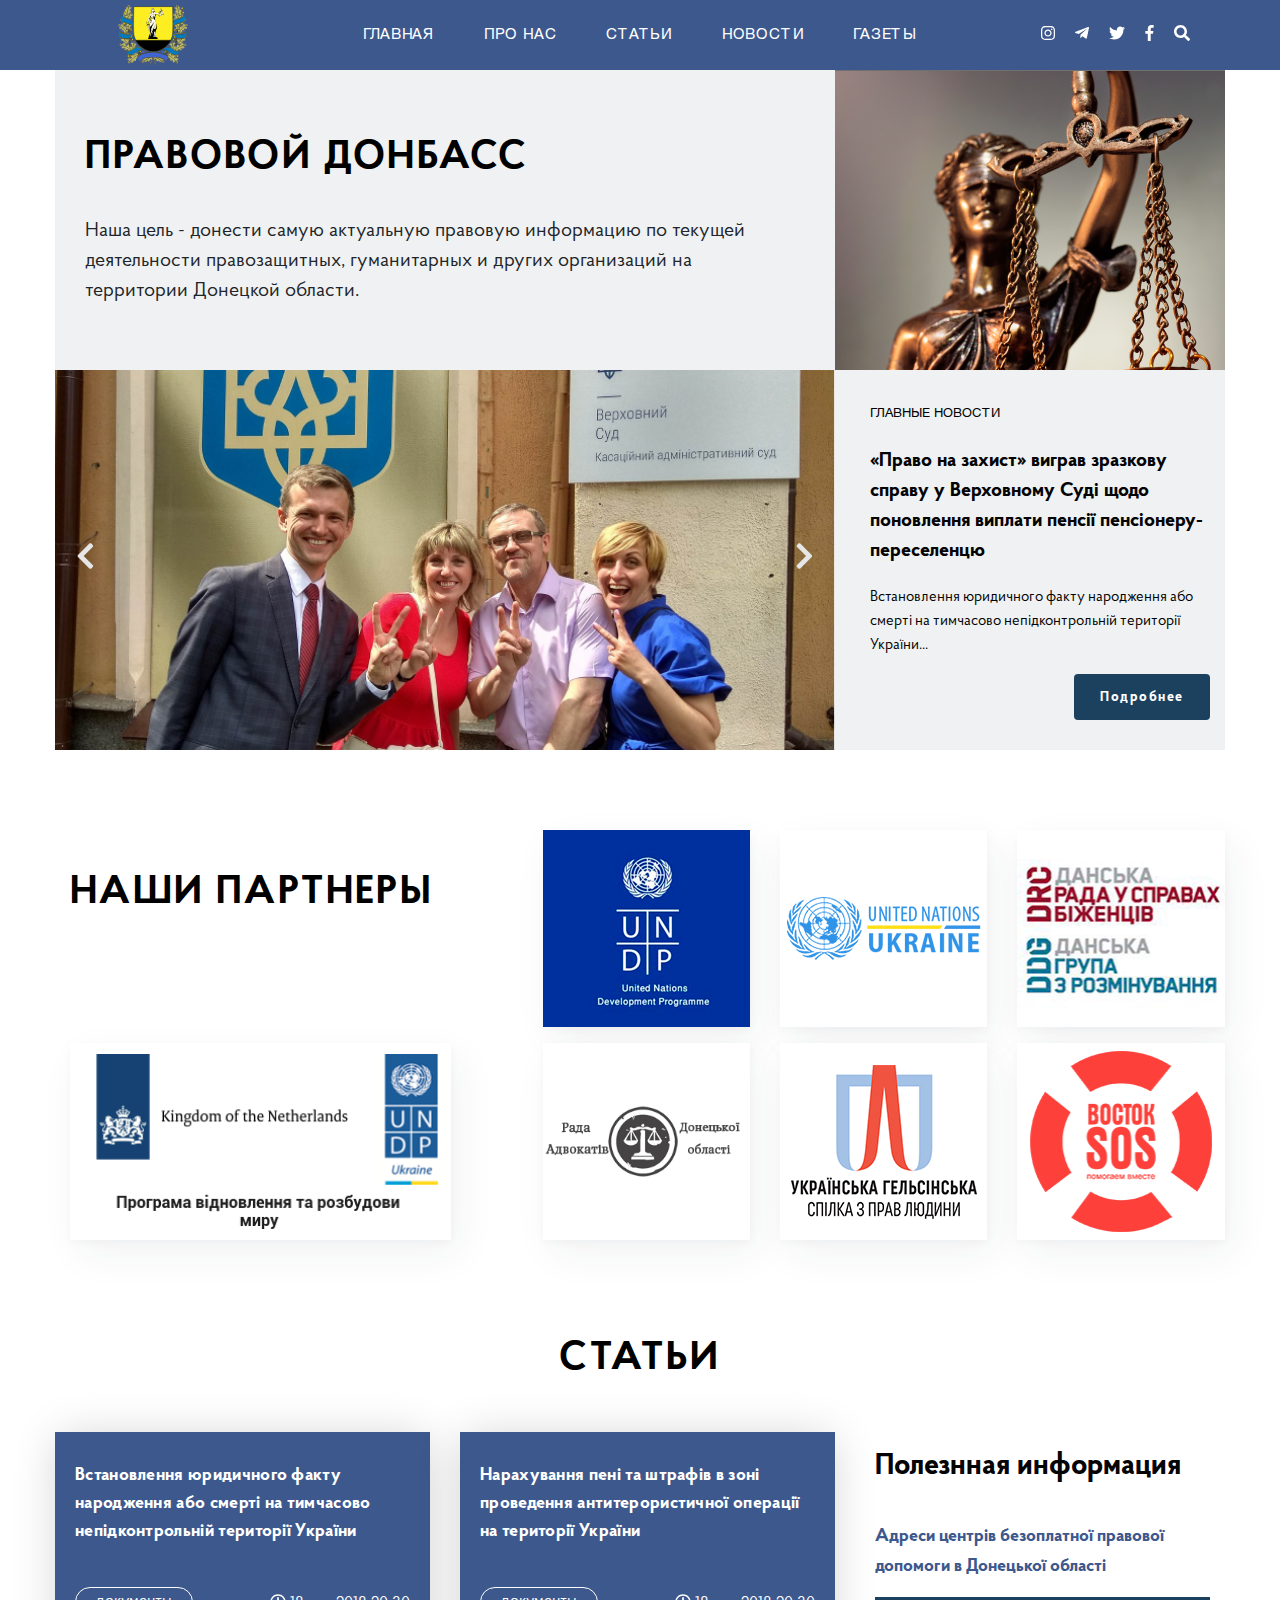
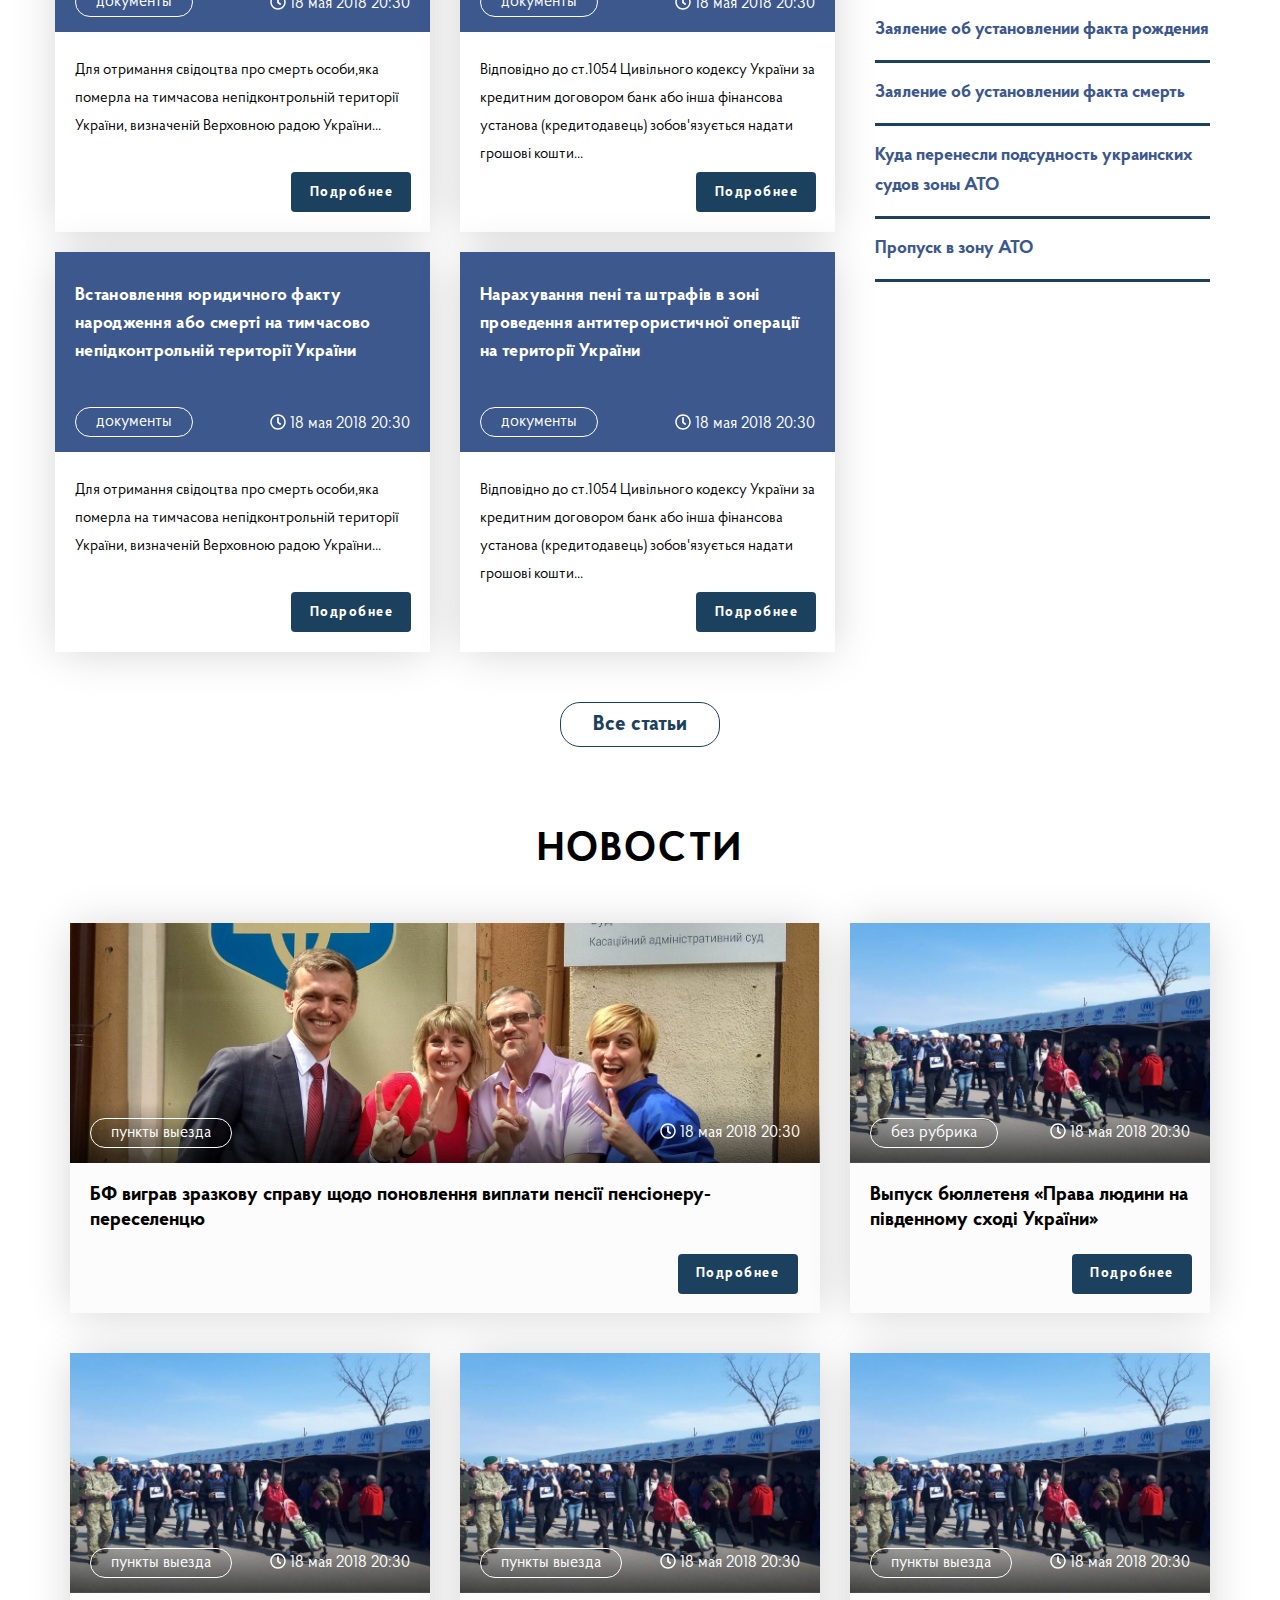
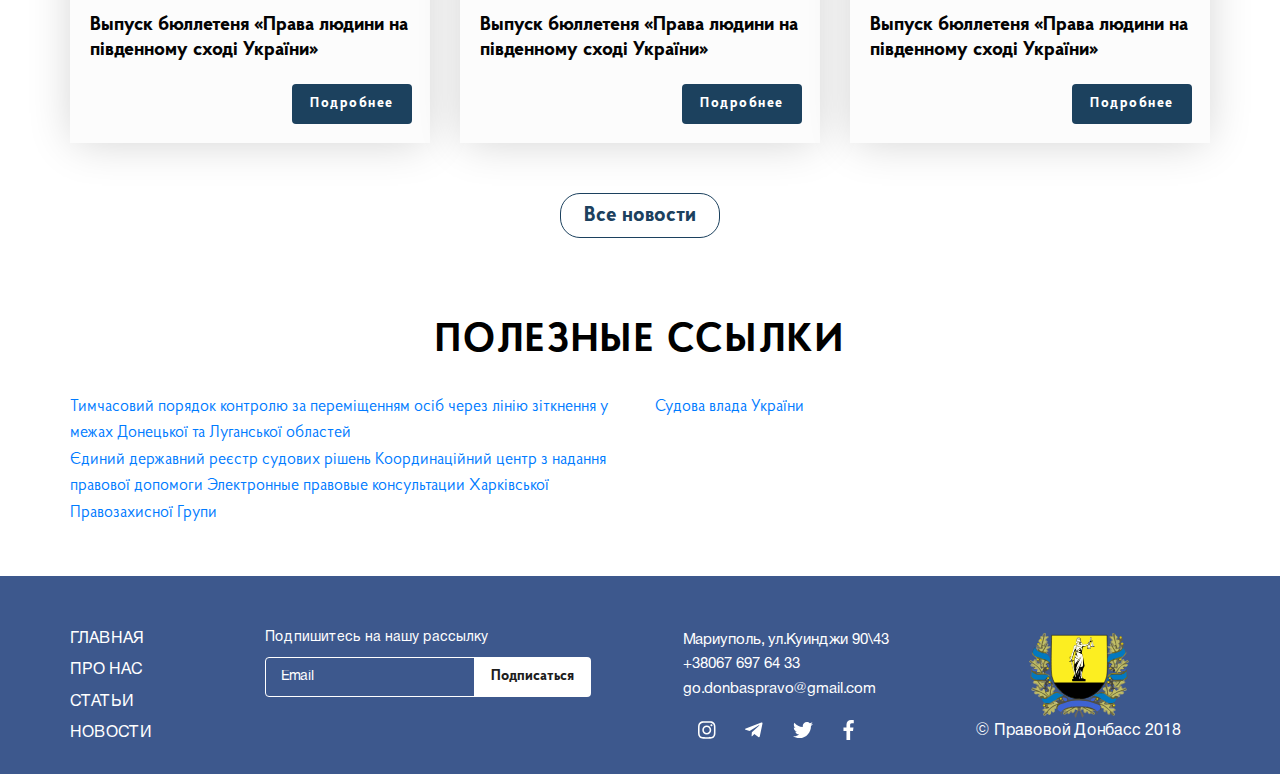
==== commit 534fdc82: "Add files via upload" ====
--- a/index.html
+++ b/index.html
@@ -10,7 +10,7 @@
 	<meta name="description" content="Наша цель - донести самую и актуальную правовую информацию по текущей деятельности правозащитных, гуманитарных и других организаций на территории Донецкой области.">
 
 	<meta http-equiv="X-UA-Compatible" content="IE=edge">
-	<meta name="viewport" content="width=device-width, initial-scale=1, maximum-scale=1">
+	<meta name="viewport" content="width=device-width, initial-scale=1, maximum-scale=1, user-scalable=no">
 
 	<!-- Template Basic Images Start -->
 	<meta property="og:image" content="path/to/image.jpg">
@@ -23,7 +23,8 @@
 	<!-- Custom Browsers Color End -->
 
 	<link rel="stylesheet" href="css/main.min.css">
-	<link rel="stylesheet" href="https://use.fontawesome.com/releases/v5.0.13/css/all.css" integrity="sha384-DNOHZ68U8hZfKXOrtjWvjxusGo9WQnrNx2sqG0tfsghAvtVlRW3tvkXWZh58N9jp" crossorigin="anonymous">
+	<link rel="stylesheet" href="https://use.fontawesome.com/releases/v5.0.13/css/all.css" integrity="sha384-DNOHZ68U8hZfKXOrtjWvjxusGo9WQnrNx2sqG0tfsghAvtVlRW3tvkXWZh58N9jp"
+	  crossorigin="anonymous">
 
 </head>
 
@@ -32,15 +33,15 @@
 	<header>
 		<div class="container-fluid nav">
 			<div class="container">
-				<div class="row">
-					<div class="col-2 logo">
+				<div class="row justify-content-between">
+					<div class="col-8 col-xl-2 col-lg-2 col-md-5 col-sm-7 logo">
 						<a href="#">
 							<img class="img_logo img-responsive" src="img/logo.svg" alt="Правовой Донбасс">
 							<div class="logo_text ">ПРАВОВОЙ ДОНБАСС</div>
 						</a>
 					</div>
-					<div class="col-5 nav-block">
-						<nav>
+					<div class="col-5 col-xl-6 col-lg-6 col-md-5 nav-block">
+						<nav class="desktop">
 							<ul class="nav-bar">
 								<li>
 									<a href="#">ГЛАВНАЯ</a>
@@ -53,36 +54,42 @@
 								</li>
 								<li>
 									<a href="#">НОВОСТИ</a>
+								</li>
+								<li>
+									<a href="#">ГАЗЕТЫ</a>
 								</li>
 							</ul>
 						</nav>
 					</div>
-					<div class="col-3 offset-2 soc-nav">
+					<div class="col-4 col-xl-2 col-lg-4 col-md-2 soc-nav">
 						<ul>
-							<li>
+							<li class="soc-nav_icon">
 								<a href="#">
 									<i class="fab fa-instagram"></i>
 								</a>
 							</li>
-							<li>
+							<li class="soc-nav_icon">
 								<a href="#">
 									<i class="fab fa-telegram-plane"></i>
 								</a>
 							</li>
-							<li>
+							<li class="soc-nav_icon">
 								<a href="#">
 									<i class="fab fa-twitter"></i>
 								</a>
 							</li>
-							<li>
+							<li class="soc-nav_icon">
 								<a href="#">
 									<i class="fab fa-facebook-f"></i>
 								</a>
 							</li>
-							<li>
+							<li class="search_button">
 								<a href="#">
 									<i class="fas fa-search"></i>
 								</a>
+							</li>
+							<li class="hamburger">
+								<i class="fas fa-bars"></i>
 							</li>
 						</ul>
 					</div>
@@ -91,95 +98,146 @@
 		</div>
 	</header>
 	<!-- NAV-BAR END -->
+	<div class="fixed_window">
+		<nav class="desktop">
+			<ul class="nav-bar">
+				<li>
+					<a href="#">ГЛАВНАЯ</a>
+				</li>
+				<li>
+					<a href="#">ПРО НАС</a>
+				</li>
+				<li>
+					<a href="#">СТАТЬИ</a>
+				</li>
+				<li>
+					<a href="#">НОВОСТИ</a>
+				</li>
+				<li>
+					<a href="#">ГАЗЕТЫ</a>
+				</li>
+			</ul>
+		</nav>
+		<div class="socials">
+			<a href="#">
+				<i class="fab fa-instagram"></i>
+			</a>
+			<a href="#">
+				<i class="fab fa-telegram-plane"></i>
+			</a>
+			<a href="#">
+				<i class="fab fa-facebook-f"></i>
+			</a>
+			<a href="#">
+				<i class="fab fa-twitter"></i>
+			</a>
+		</div>
+	</div>
+	<script>
+		(function() {
+			var cx = '007109332506584461410:v42lq4cuani';
+			var gcse = document.createElement('script');
+			gcse.type = 'text/javascript';
+			gcse.async = false;
+			gcse.src = 'https://cse.google.com/cse.js?cx=' + cx;
+			var s = document.getElementsByTagName('script')[0];
+			s.parentNode.insertBefore(gcse, s);
+		})();
+	</script>
+	<gcse:search></gcse:search>
 	<main>
 		<div class="container">
-			<div class="row body">
-				<div class="col-8 description_block">
-					<h1>ПРАВОВОЙ ДОНБАСС</h1>
-					<p>Наша цель - донести самую и актуальную правовую информацию по текущей деятельности правозащитных, гуманитарных и других
-						организаций на территории Донецкой области.</p>
-				</div>
-				<div class="col-4 img-block">
-				</div>
-			</div>
-			<div class="slider-container">
-				<div class="row">
-					<div class="col-8 slider-img">
-						<div class="nav-slider">
-							<button class="prevV">
-								<i class="fas fa-chevron-left"></i>
-							</button>
-							<button class="nextT">
-								<i class="fas fa-chevron-right"></i>
-							</button>
-						</div>
-						<div class="slider-wrap">
-							<img src="img/slider-1.png" alt="">
-							<img src="img/blind-justice.png" alt="">
-							<img src="img/5afe87705d395.jpg" alt="">
-						</div>
-					</div>
-					<div class="col-4 slider-info">
-						<span>ГЛАВНЫЕ НОВОСТИ</span>
-						<div class="change_block">
-							<div>
-								<h3>«Право на захист» виграв зразкову справу у Верховному Суді щодо поновлення виплати пенсії пенсіонеру-переселенцю</h3>
-								<p>Встановлення юридичного факту народження або смерті на тимчасово непідконтрольній території України...</p>
-								<a class="btn btn_blue" href="#">Подробнее</a>
-							</div>
-							<div>
-								<h3>Выпуск бюллетеня «Права людини на південному сході України»</h3>
-								<p>Верховний Суд завершив розгляд зразкової справи щодо оскарження припинення виплати пенсії і її поновлення пенсіонеру-ВПО...</p>
-								<a class="btn btn_blue" href="#">Подробнее</a>
-							</div>
-							<div>
-								<h3>Переселенці зможуть оформити субсидію без договору оренди житла</h3>
-								<p>З 1 травня 2018 року діє нова програма житлових субсидій, яка є перш за все соціально справедливою та більш адресною.
-									Зміни направлені на те, щоб всі ті...</p>
-								<a class="btn btn_blue" href="#">Подробнее</a>
-							</div>
-						</div>
-					</div>
-				</div>
-			</div>
+			<section>
+				<div class="row body">
+					<div class="col-12 col-xl-8 col-lg-8 col-md-12 col-sm-12 description_block">
+						<h1>ПРАВОВОЙ ДОНБАСС</h1>
+						<p>Наша цель - донести самую актуальную правовую информацию по текущей деятельности правозащитных, гуманитарных и других
+							организаций на территории Донецкой области.</p>
+					</div>
+					<div class="col-12 col-xl-4 col-lg-4 img-block">
+					</div>
+				</div>
+				<div class="slider-container">
+					<div class="row">
+						<div class="col-12 col-xl-8 col-lg-8 col-md-12 col-sm-12 slider-img">
+							<div class="nav-slider">
+								<button class="prevV">
+									<i class="fas fa-chevron-left"></i>
+								</button>
+								<button class="nextT">
+									<i class="fas fa-chevron-right"></i>
+								</button>
+							</div>
+							<div class="slider-wrap">
+								<img src="img/slider-1.png" alt="">
+								<img src="img/blind-justice.png" alt="">
+								<img src="img/5afe87705d395.jpg" alt="">
+							</div>
+						</div>
+						<div class="col-12 col-xl-4 col-lg-4 col-md-12 col-sm-12 slider-info">
+							<span>ГЛАВНЫЕ НОВОСТИ</span>
+							<div class="change_block">
+								<div>
+									<h3>«Право на захист» виграв зразкову справу у Верховному Суді щодо поновлення виплати пенсії пенсіонеру-переселенцю</h3>
+									<p>Встановлення юридичного факту народження або смерті на тимчасово непідконтрольній території України...</p>
+									<a class="btn btn_blue" href="#">Подробнее</a>
+								</div>
+								<div>
+									<h3>Выпуск бюллетеня «Права людини на південному сході України»</h3>
+									<p>Верховний Суд завершив розгляд зразкової справи щодо оскарження припинення виплати пенсії і її поновлення пенсіонеру-ВПО...</p>
+									<a class="btn btn_blue" href="#">Подробнее</a>
+								</div>
+								<div>
+									<h3>Переселенці зможуть оформити субсидію без договору оренди житла</h3>
+									<p>З 1 травня 2018 року діє нова програма житлових субсидій, яка є перш за все соціально справедливою та більш адресною.
+										Зміни направлені на те, щоб всі ті...</p>
+									<a class="btn btn_blue" href="#">Подробнее</a>
+								</div>
+							</div>
+						</div>
+					</div>
+				</div>
+			</section>
+
 			<!-- Наши партнеры begin -->
 			<section id="our-partners">
 				<div class="row justify-content-between">
-					<div class="col-5 offer">
-						<div class="col-10 no-padding">
+					<div class="col-12 col-xl-5 col-lg-5 col-md-12 col-sm-12 offer">
+						<div class="col-12 col-xl-10 col-lg-10 col-md-10 col-sm-10 no-padding">
 							<h2>Наши партнеры</h2>
 							<figure class="box_block">
 								<img src="img/offer.png" alt="">
 							</figure>
 						</div>
 					</div>
-					<div class="col-7 partners_block no-padding">
+					<div class="col-12 col-xl-7 col-lg-7 col-md-12 col-sm-12 partners_block no-padding">
 						<div class="row">
-							<div class="col-4">
-								<figure class="box_block" style="background-image: url(img/undp.png);">
+							<div class="col-6 col-xl-4 col-lg-4 col-md-4 col-sm-4">
+								<figure class="box_block">
+									<img src="img/undp.png" alt="">
 								</figure>
 							</div>
-							<div class="col-4 ">
+							<div class="col-6 col-xl-4 col-lg-4 col-md-4 col-sm-4">
 								<figure class="box_block">
 									<img src="img/partner-2.png" alt="">
 								</figure>
 							</div>
-							<div class="col-4">
+							<div class="col-6 col-xl-4 col-lg-4 col-md-4 col-sm-4">
 								<figure class="box_block">
 									<img src="img/partner-3.png" alt="">
 								</figure>
 							</div>
-							<div class="col-4">
+							<div class="col-6 col-xl-4 col-lg-4 col-md-4 col-sm-4">
 								<figure class="box_block">
-									<img src="img/partner-4.png" alt="">
+									<img src="img/рада-адвокатів.png" alt="">
 								</figure>
 							</div>
-							<div class="col-4 ">
+							<div class="col-6 col-xl-4 col-lg-4 col-md-4 col-sm-4">
 								<figure class="box_block">
 									<img src="img/partner-5.png" alt="">
 								</figure>
 							</div>
-							<div class="col-4">
+							<div class="col-6 col-xl-4 col-lg-4 col-md-4 col-sm-4">
 								<figure class="box_block">
 									<img src="img/partner-6.png" alt="">
 								</figure>
@@ -192,9 +250,9 @@
 			<section id="articles">
 				<h2 class="title-section">СТАТЬИ</h2>
 				<div class="row justify-content-between">
-					<div class="col-8 no-padding">
+					<div class="col-12 col-xl-8 col-lg-8 col-md-12 col-sm-12 no-padding articles_section">
 						<div class="row">
-							<div class="col-6">
+							<div class="col-12 col-xl-6 col-lg-6 col-md-6 col-sm-12">
 								<article>
 									<a href="#">
 										<div class="tittle_box">
@@ -213,7 +271,7 @@
 									</a>
 								</article>
 							</div>
-							<div class="col-6">
+							<div class="col-12 col-xl-6 col-lg-6 col-md-6 col-sm-12">
 								<article>
 									<a href="#">
 										<div class="tittle_box">
@@ -232,7 +290,7 @@
 									</a>
 								</article>
 							</div>
-							<div class="col-6">
+							<div class="col-12 col-xl-6 col-lg-6 col-md-6 col-sm-12">
 								<article>
 									<a href="#">
 										<div class="tittle_box">
@@ -251,7 +309,7 @@
 									</a>
 								</article>
 							</div>
-							<div class="col-6">
+							<div class="col-12 col-xl-6 col-lg-6 col-md-6 col-sm-12">
 								<article>
 									<a href="#">
 										<div class="tittle_box">
@@ -272,7 +330,7 @@
 							</div>
 						</div>
 					</div>
-					<div class="col-4 useful_info">
+					<div class="col-12 col-xl-4 col-lg-4 col-md-12 col-sm-12 useful_info">
 						<div class="tittle">Полезнная информация</div>
 						<ul>
 							<li>
@@ -298,11 +356,11 @@
 			<section id="news">
 				<h2>НОВОСТИ</h2>
 				<div class="row">
-					<div class="col-8 distance">
+					<div class="col-12 col-xl-8 col-lg-8 col-md-12 col-sm-12 distance">
 						<div class="first_block">
 							<a href="#">
-								<div class="img_block">
-									<img src="img/news-1.png" alt="">
+								<div class="img_block" style="background-image: url(img/slider-1.png)">
+
 									<div class="inform">
 										<div class="category">пункты выезда</div>
 										<div class="time">
@@ -311,13 +369,32 @@
 									</div>
 								</div>
 								<div class="preview_article">
-									<h3>БФ "Право на захист" виграв зразкову справу у Верховному Cудi щодо поновлення виплати пенсiї пенсіонеру-переселенцю</h3>
+									<h3>БФ виграв зразкову справу щодо поновлення виплати пенсiї пенсіонеру-переселенцю</h3>
 								</div>
 								<a href="#" class="btn btn_blue">Подробнее</a>
 							</a>
 						</div>
 					</div>
-					<div class="col-4 distance">
+					<div class="col-12 col-xl-4 col-lg-4 col-md-6 col-sm-12 distance">
+						<div class="second_block">
+							<a href="#">
+								<div class="img_block">
+									<img src="img/news-2.png" alt="">
+									<div class="inform">
+										<div class="category">без рубрика</div>
+										<div class="time">
+											<i class="far fa-clock"></i> 18 мая 2018 20:30
+										</div>
+									</div>
+								</div>
+								<div class="preview_article">
+									<h3>Выпуск бюллетеня «Права людини на південному сході України»</h3>
+								</div>
+								<a href="#" class="btn btn_blue">Подробнее</a>
+							</a>
+						</div>
+					</div>
+					<div class="col-12 col-xl-4 col-lg-4 col-md-6 col-sm-12 distance">
 						<div class="second_block">
 							<a href="#">
 								<div class="img_block">
@@ -336,7 +413,7 @@
 							</a>
 						</div>
 					</div>
-					<div class="col-4 distance">
+					<div class="col-12 col-xl-4 col-lg-4 col-md-6 col-sm-12 distance">
 						<div class="second_block">
 							<a href="#">
 								<div class="img_block">
@@ -355,7 +432,7 @@
 							</a>
 						</div>
 					</div>
-					<div class="col-4 distance">
+					<div class="col-12 col-xl-4 col-lg-4 col-md-6 col-sm-12 distance">
 						<div class="second_block">
 							<a href="#">
 								<div class="img_block">
@@ -371,33 +448,14 @@
 									<h3>Выпуск бюллетеня «Права людини на південному сході України»</h3>
 								</div>
 								<a href="#" class="btn btn_blue">Подробнее</a>
-							</a>
-						</div>
-					</div>
-					<div class="col-4 distance">
-						<div class="second_block">
-							<a href="#">
-								<div class="img_block">
-									<img src="img/news-2.png" alt="">
-									<div class="inform">
-										<div class="category">пункты выезда</div>
-										<div class="time">
-											<i class="far fa-clock"></i> 18 мая 2018 20:30
-										</div>
-									</div>
-								</div>
-								<div class="preview_article">
-									<h3>Выпуск бюллетеня «Права людини на південному сході України»</h3>
-								</div>
-								<a href="#" class="btn btn_blue">Подробнее</a>
-						</div>
-					</div>
-				</div>
-				<a class="btn btn_white" href="#">Все новости</a>
+						</div>
+					</div>
+				</div>
+				<a class="btn btn_white" href="news.html">Все новости</a>
 			</section>
 			<section id="links">
 				<h2>ПОЛЕЗНЫЕ ССЫЛКИ</h2>
-				<div id="slider1">
+				<!-- <div id="slider1">
 					<div class="viewport">
 						<ul class="overview">
 							<li>Судова влада України</li>
@@ -417,6 +475,21 @@
 						<a class="buttons next" href="#">
 							<i class="fas fa-arrow-down"></i>
 						</a>
+					</div>
+				</div> -->
+				<div class="row">
+					<div class="col-6">
+					<a href="#">Тимчасовий порядок контролю за переміщенням осіб через лінію зіткнення у межах Донецької та Луганської областей</a>
+				</div>
+				<div class="col-6">
+					<a href="#">Судова влада України</a>
+				</div>
+				<div class="col-6">
+					<a href="#">Єдиний державний реєстр судових рішень Координаційний центр з надання правової допомоги Электронные правовые консультации
+						Харківської Правозахисної Групи</a>
+					</div>
+					<div class="col-6">
+					<a href="#"></a>
 					</div>
 				</div>
 		</div>
@@ -427,11 +500,11 @@
 		<div class="container-fluid">
 			<div class="container">
 				<div class="row">
-					<div class="col-3 logo_column">
+					<div class="col-12 order-12 col-xl-3 col-lg-3 col-md-4 col-sm-6 logo_column">
 						<img class="logo_copy img-responsive" src="img/logo.svg" alt="Правовой Донбасс">
 						<div class="right_copy">© Правовой Донбасс 2018</div>
 					</div>
-					<div class="col-2 nav-block__footer">
+					<div class="col-2 col-xl-2 hidden-md nav-block__footer">
 						<nav>
 							<ul class="nav-bar">
 								<li>
@@ -449,39 +522,43 @@
 							</ul>
 						</nav>
 					</div>
-					<div class="col-4 subscribe_block">
+					<div class="col-4 col-xl-4 col-lg-5 subscribe_block">
 						<label for="subscribe">Подпишитесь на нашу рассылку</label>
 						<input type="email" name="subscribe" placeholder="Email">
 						<button>Подписаться</button>
 					</div>
-					<div class="col-3 contacts">
+					<div class="col-12 col-xl-3 col-lg-4 col-md-5 col-sm-6 contacts">
 						<ul>
-							<li>Мариуполь ул. Ленина 48</li>
-							<li><a href="tel:+380995681221">+380 99 568 12 21</a></li>
-							<li><a href="mailto:go.donbaspravo@gmail.com">go.donbaspravo@gmail.com</a></li>
+							<li>Мариуполь, ул.Куинджи 90\43</li>
+							<li>
+								<a href="tel:+380676976433">+38067 697 64 33</a>
+							</li>
+							<li>
+								<a href="mailto:go.donbaspravo@gmail.com">go.donbaspravo@gmail.com</a>
+							</li>
 						</ul>
 						<ul class="soc-nav_footer">
-								<li>
-									<a href="#">
-										<i class="fab fa-instagram"></i>
-									</a>
-								</li>
-								<li>
-									<a href="#">
-										<i class="fab fa-telegram-plane"></i>
-									</a>
-								</li>
-								<li>
-									<a href="#">
-										<i class="fab fa-twitter"></i>
-									</a>
-								</li>
-								<li>
-									<a href="#">
-										<i class="fab fa-facebook-f"></i>
-									</a>
-								</li>
-							</ul>
+							<li>
+								<a href="#">
+									<i class="fab fa-instagram"></i>
+								</a>
+							</li>
+							<li>
+								<a href="#">
+									<i class="fab fa-telegram-plane"></i>
+								</a>
+							</li>
+							<li>
+								<a href="#">
+									<i class="fab fa-twitter"></i>
+								</a>
+							</li>
+							<li>
+								<a href="#">
+									<i class="fab fa-facebook-f"></i>
+								</a>
+							</li>
+						</ul>
 					</div>
 				</div>
 			</div>
--- a/css/main.min.css
+++ b/css/main.min.css
@@ -1 +1 @@
-#slider1{height:1%;margin:30px 0 0;overflow:hidden;position:relative;padding:0 50px 10px}#slider1 .viewport{height:125px;overflow:hidden;position:relative}#slider1 .buttons{background:#c01313;border-radius:35px;display:block;position:absolute;top:50%;left:0;width:35px;height:35px;color:#fff;font-weight:700;text-align:center;line-height:35px;text-decoration:none;font-size:22px}#slider1 .next{right:0;left:auto;top:50%}#slider1 .buttons:hover{color:#c01313;background:#fff}#slider1 .disable{visibility:hidden}#slider1 .overview{list-style:none;position:absolute;padding:0;margin:0;width:240px;left:0;top:0}#slider1 .overview li{float:left;margin:0 20px 0 0;padding:1px;height:121px;border:1px solid #dcdcdc;width:236px}@font-face{font-family:roboto-example;font-weight:400;font-style:normal;src:url(../fonts/RobotoRegular/RobotoRegular.eot);src:url(../fonts/RobotoRegular/RobotoRegular.eot?#iefix) format("embedded-opentype"),url(../fonts/RobotoRegular/RobotoRegular.woff) format("woff"),url(../fonts/RobotoRegular/RobotoRegular.ttf) format("truetype")}@font-face{font-family:roboto-example;font-weight:700;font-style:normal;src:url(../fonts/RobotoBold/RobotoBold.eot);src:url(../fonts/RobotoBold/RobotoBold.eot?#iefix) format("embedded-opentype"),url(../fonts/RobotoBold/RobotoBold.woff) format("woff"),url(../fonts/RobotoBold/RobotoBold.ttf) format("truetype")}@font-face{font-family:"Proba pro";font-weight:400;font-style:normal;src:url(../fonts/ProbaPro-Regular/ProbaPro-Regular.eot);src:url(../fonts/ProbaPro-Regular/ProbaPro-Regular.eot?#iefix) format("embedded-opentype"),url(../fonts/ProbaPro-Regular/ProbaPro-Regular.woff) format("woff"),url(../fonts/ProbaPro-Regular/ProbaPro-Regular.ttf) format("truetype")}@font-face{font-family:"Proba pro";font-weight:700;font-style:normal;src:url(../fonts/ProbaPro-Bold/ProbaPro-Bold.eot);src:url(../fonts/ProbaPro-Bold/ProbaPro-Bold.eot?#iefix) format("embedded-opentype"),url(../fonts/ProbaPro-Bold/ProbaPro-Bold.woff) format("woff"),url(../fonts/ProbaPro-Bold/ProbaPro-Bold.ttf) format("truetype")}@font-face{font-family:"Helvetica Neue Cyr";font-weight:400;font-style:normal;src:url(../fonts/HelveticaNeueCyr-Roman/HelveticaNeueCyr-Roman.eot);src:url(../fonts/HelveticaNeueCyr-Roman/HelveticaNeueCyr-Roman.eot?#iefix) format("embedded-opentype"),url(../fonts/HelveticaNeueCyr-Roman/HelveticaNeueCyr-Roman.woff) format("woff"),url(../fonts/HelveticaNeueCyr-Roman/HelveticaNeueCyr-Roman.ttf) format("truetype")}*,::after,::before{-webkit-box-sizing:border-box;box-sizing:border-box}html{font-family:sans-serif;line-height:1.15;-webkit-text-size-adjust:100%;-ms-text-size-adjust:100%;-ms-overflow-style:scrollbar;-webkit-tap-highlight-color:transparent}@-ms-viewport{width:device-width}article,aside,dialog,figcaption,figure,footer,header,hgroup,main,nav,section{display:block}body{margin:0;font-family:-apple-system,BlinkMacSystemFont,"Segoe UI",Roboto,"Helvetica Neue",Arial,sans-serif,"Apple Color Emoji","Segoe UI Emoji","Segoe UI Symbol";font-size:1rem;font-weight:400;line-height:1.5;color:#212529;text-align:left;background-color:#fff}[tabindex="-1"]:focus{outline:0!important}hr{-webkit-box-sizing:content-box;box-sizing:content-box;height:0;overflow:visible}h1,h2,h3,h4,h5,h6{margin-top:0;margin-bottom:.5rem}p{margin-top:0;margin-bottom:1rem}abbr[data-original-title],abbr[title]{text-decoration:underline;-webkit-text-decoration:underline dotted;text-decoration:underline dotted;cursor:help;border-bottom:0}address{margin-bottom:1rem;font-style:normal;line-height:inherit}dl,ol,ul{margin-top:0;margin-bottom:1rem}ol ol,ol ul,ul ol,ul ul{margin-bottom:0}dt{font-weight:700}dd{margin-bottom:.5rem;margin-left:0}blockquote{margin:0 0 1rem}dfn{font-style:italic}b,strong{font-weight:bolder}small{font-size:80%}sub,sup{position:relative;font-size:75%;line-height:0;vertical-align:baseline}sub{bottom:-.25em}sup{top:-.5em}a{color:#007bff;text-decoration:none;background-color:transparent;-webkit-text-decoration-skip:objects}a:hover{color:#0056b3;text-decoration:underline}a:not([href]):not([tabindex]){color:inherit;text-decoration:none}a:not([href]):not([tabindex]):focus,a:not([href]):not([tabindex]):hover{color:inherit;text-decoration:none}a:not([href]):not([tabindex]):focus{outline:0}code,kbd,pre,samp{font-family:monospace,monospace;font-size:1em}pre{margin-top:0;margin-bottom:1rem;overflow:auto;-ms-overflow-style:scrollbar}figure{margin:0 0 1rem}img{vertical-align:middle;border-style:none}svg:not(:root){overflow:hidden}table{border-collapse:collapse}caption{padding-top:.75rem;padding-bottom:.75rem;color:#6c757d;text-align:left;caption-side:bottom}th{text-align:inherit}label{display:inline-block;margin-bottom:.5rem}button{-webkit-border-radius:0;border-radius:0}button:focus{outline:1px dotted;outline:5px auto -webkit-focus-ring-color}button,input,optgroup,select,textarea{margin:0;font-family:inherit;font-size:inherit;line-height:inherit}button,input{overflow:visible}button,select{text-transform:none}[type=reset],[type=submit],button,html [type=button]{-webkit-appearance:button}[type=button]::-moz-focus-inner,[type=reset]::-moz-focus-inner,[type=submit]::-moz-focus-inner,button::-moz-focus-inner{padding:0;border-style:none}input[type=checkbox],input[type=radio]{-webkit-box-sizing:border-box;box-sizing:border-box;padding:0}input[type=date],input[type=datetime-local],input[type=month],input[type=time]{-webkit-appearance:listbox}textarea{overflow:auto;resize:vertical}fieldset{min-width:0;padding:0;margin:0;border:0}legend{display:block;width:100%;max-width:100%;padding:0;margin-bottom:.5rem;font-size:1.5rem;line-height:inherit;color:inherit;white-space:normal}progress{vertical-align:baseline}[type=number]::-webkit-inner-spin-button,[type=number]::-webkit-outer-spin-button{height:auto}[type=search]{outline-offset:-2px;-webkit-appearance:none}[type=search]::-webkit-search-cancel-button,[type=search]::-webkit-search-decoration{-webkit-appearance:none}::-webkit-file-upload-button{font:inherit;-webkit-appearance:button}output{display:inline-block}summary{display:list-item;cursor:pointer}template{display:none}[hidden]{display:none!important}@-ms-viewport{width:device-width}html{-webkit-box-sizing:border-box;box-sizing:border-box;-ms-overflow-style:scrollbar}*,::after,::before{-webkit-box-sizing:inherit;box-sizing:inherit}.container{width:100%;padding-right:15px;padding-left:15px;margin-right:auto;margin-left:auto}@media (min-width:576px){.container{max-width:540px}}@media (min-width:768px){.container{max-width:720px}}@media (min-width:992px){.container{max-width:960px}}@media (min-width:1200px){.container{max-width:1170px}}.container-fluid{width:100%;padding-right:15px;padding-left:15px;margin-right:auto;margin-left:auto}.row{display:-webkit-box;display:-webkit-flex;display:-ms-flexbox;display:flex;-webkit-flex-wrap:wrap;-ms-flex-wrap:wrap;flex-wrap:wrap;margin-right:-15px;margin-left:-15px}.no-gutters{margin-right:0;margin-left:0}.no-gutters>.col,.no-gutters>[class*=col-]{padding-right:0;padding-left:0}.col,.col-1,.col-10,.col-11,.col-12,.col-2,.col-3,.col-4,.col-5,.col-6,.col-7,.col-8,.col-9,.col-auto,.col-lg,.col-lg-1,.col-lg-10,.col-lg-11,.col-lg-12,.col-lg-2,.col-lg-3,.col-lg-4,.col-lg-5,.col-lg-6,.col-lg-7,.col-lg-8,.col-lg-9,.col-lg-auto,.col-md,.col-md-1,.col-md-10,.col-md-11,.col-md-12,.col-md-2,.col-md-3,.col-md-4,.col-md-5,.col-md-6,.col-md-7,.col-md-8,.col-md-9,.col-md-auto,.col-sm,.col-sm-1,.col-sm-10,.col-sm-11,.col-sm-12,.col-sm-2,.col-sm-3,.col-sm-4,.col-sm-5,.col-sm-6,.col-sm-7,.col-sm-8,.col-sm-9,.col-sm-auto,.col-xl,.col-xl-1,.col-xl-10,.col-xl-11,.col-xl-12,.col-xl-2,.col-xl-3,.col-xl-4,.col-xl-5,.col-xl-6,.col-xl-7,.col-xl-8,.col-xl-9,.col-xl-auto{position:relative;width:100%;min-height:1px;padding-right:15px;padding-left:15px}.col{-webkit-flex-basis:0;-ms-flex-preferred-size:0;flex-basis:0;-webkit-box-flex:1;-webkit-flex-grow:1;-ms-flex-positive:1;flex-grow:1;max-width:100%}.col-auto{-webkit-box-flex:0;-webkit-flex:0 0 auto;-ms-flex:0 0 auto;flex:0 0 auto;width:auto;max-width:none}.col-1{-webkit-box-flex:0;-webkit-flex:0 0 8.33333%;-ms-flex:0 0 8.33333%;flex:0 0 8.33333%;max-width:8.33333%}.col-2{-webkit-box-flex:0;-webkit-flex:0 0 16.66667%;-ms-flex:0 0 16.66667%;flex:0 0 16.66667%;max-width:16.66667%}.col-3{-webkit-box-flex:0;-webkit-flex:0 0 25%;-ms-flex:0 0 25%;flex:0 0 25%;max-width:25%}.col-4{-webkit-box-flex:0;-webkit-flex:0 0 33.33333%;-ms-flex:0 0 33.33333%;flex:0 0 33.33333%;max-width:33.33333%}.col-5{-webkit-box-flex:0;-webkit-flex:0 0 41.66667%;-ms-flex:0 0 41.66667%;flex:0 0 41.66667%;max-width:41.66667%}.col-6{-webkit-box-flex:0;-webkit-flex:0 0 50%;-ms-flex:0 0 50%;flex:0 0 50%;max-width:50%}.col-7{-webkit-box-flex:0;-webkit-flex:0 0 58.33333%;-ms-flex:0 0 58.33333%;flex:0 0 58.33333%;max-width:58.33333%}.col-8{-webkit-box-flex:0;-webkit-flex:0 0 66.66667%;-ms-flex:0 0 66.66667%;flex:0 0 66.66667%;max-width:66.66667%}.col-9{-webkit-box-flex:0;-webkit-flex:0 0 75%;-ms-flex:0 0 75%;flex:0 0 75%;max-width:75%}.col-10{-webkit-box-flex:0;-webkit-flex:0 0 83.33333%;-ms-flex:0 0 83.33333%;flex:0 0 83.33333%;max-width:83.33333%}.col-11{-webkit-box-flex:0;-webkit-flex:0 0 91.66667%;-ms-flex:0 0 91.66667%;flex:0 0 91.66667%;max-width:91.66667%}.col-12{-webkit-box-flex:0;-webkit-flex:0 0 100%;-ms-flex:0 0 100%;flex:0 0 100%;max-width:100%}.order-first{-webkit-box-ordinal-group:0;-webkit-order:-1;-ms-flex-order:-1;order:-1}.order-last{-webkit-box-ordinal-group:14;-webkit-order:13;-ms-flex-order:13;order:13}.order-0{-webkit-box-ordinal-group:1;-webkit-order:0;-ms-flex-order:0;order:0}.order-1{-webkit-box-ordinal-group:2;-webkit-order:1;-ms-flex-order:1;order:1}.order-2{-webkit-box-ordinal-group:3;-webkit-order:2;-ms-flex-order:2;order:2}.order-3{-webkit-box-ordinal-group:4;-webkit-order:3;-ms-flex-order:3;order:3}.order-4{-webkit-box-ordinal-group:5;-webkit-order:4;-ms-flex-order:4;order:4}.order-5{-webkit-box-ordinal-group:6;-webkit-order:5;-ms-flex-order:5;order:5}.order-6{-webkit-box-ordinal-group:7;-webkit-order:6;-ms-flex-order:6;order:6}.order-7{-webkit-box-ordinal-group:8;-webkit-order:7;-ms-flex-order:7;order:7}.order-8{-webkit-box-ordinal-group:9;-webkit-order:8;-ms-flex-order:8;order:8}.order-9{-webkit-box-ordinal-group:10;-webkit-order:9;-ms-flex-order:9;order:9}.order-10{-webkit-box-ordinal-group:11;-webkit-order:10;-ms-flex-order:10;order:10}.order-11{-webkit-box-ordinal-group:12;-webkit-order:11;-ms-flex-order:11;order:11}.order-12{-webkit-box-ordinal-group:13;-webkit-order:12;-ms-flex-order:12;order:12}.offset-1{margin-left:8.33333%}.offset-2{margin-left:16.66667%}.offset-3{margin-left:25%}.offset-4{margin-left:33.33333%}.offset-5{margin-left:41.66667%}.offset-6{margin-left:50%}.offset-7{margin-left:58.33333%}.offset-8{margin-left:66.66667%}.offset-9{margin-left:75%}.offset-10{margin-left:83.33333%}.offset-11{margin-left:91.66667%}@media (min-width:576px){.col-sm{-webkit-flex-basis:0;-ms-flex-preferred-size:0;flex-basis:0;-webkit-box-flex:1;-webkit-flex-grow:1;-ms-flex-positive:1;flex-grow:1;max-width:100%}.col-sm-auto{-webkit-box-flex:0;-webkit-flex:0 0 auto;-ms-flex:0 0 auto;flex:0 0 auto;width:auto;max-width:none}.col-sm-1{-webkit-box-flex:0;-webkit-flex:0 0 8.33333%;-ms-flex:0 0 8.33333%;flex:0 0 8.33333%;max-width:8.33333%}.col-sm-2{-webkit-box-flex:0;-webkit-flex:0 0 16.66667%;-ms-flex:0 0 16.66667%;flex:0 0 16.66667%;max-width:16.66667%}.col-sm-3{-webkit-box-flex:0;-webkit-flex:0 0 25%;-ms-flex:0 0 25%;flex:0 0 25%;max-width:25%}.col-sm-4{-webkit-box-flex:0;-webkit-flex:0 0 33.33333%;-ms-flex:0 0 33.33333%;flex:0 0 33.33333%;max-width:33.33333%}.col-sm-5{-webkit-box-flex:0;-webkit-flex:0 0 41.66667%;-ms-flex:0 0 41.66667%;flex:0 0 41.66667%;max-width:41.66667%}.col-sm-6{-webkit-box-flex:0;-webkit-flex:0 0 50%;-ms-flex:0 0 50%;flex:0 0 50%;max-width:50%}.col-sm-7{-webkit-box-flex:0;-webkit-flex:0 0 58.33333%;-ms-flex:0 0 58.33333%;flex:0 0 58.33333%;max-width:58.33333%}.col-sm-8{-webkit-box-flex:0;-webkit-flex:0 0 66.66667%;-ms-flex:0 0 66.66667%;flex:0 0 66.66667%;max-width:66.66667%}.col-sm-9{-webkit-box-flex:0;-webkit-flex:0 0 75%;-ms-flex:0 0 75%;flex:0 0 75%;max-width:75%}.col-sm-10{-webkit-box-flex:0;-webkit-flex:0 0 83.33333%;-ms-flex:0 0 83.33333%;flex:0 0 83.33333%;max-width:83.33333%}.col-sm-11{-webkit-box-flex:0;-webkit-flex:0 0 91.66667%;-ms-flex:0 0 91.66667%;flex:0 0 91.66667%;max-width:91.66667%}.col-sm-12{-webkit-box-flex:0;-webkit-flex:0 0 100%;-ms-flex:0 0 100%;flex:0 0 100%;max-width:100%}.order-sm-first{-webkit-box-ordinal-group:0;-webkit-order:-1;-ms-flex-order:-1;order:-1}.order-sm-last{-webkit-box-ordinal-group:14;-webkit-order:13;-ms-flex-order:13;order:13}.order-sm-0{-webkit-box-ordinal-group:1;-webkit-order:0;-ms-flex-order:0;order:0}.order-sm-1{-webkit-box-ordinal-group:2;-webkit-order:1;-ms-flex-order:1;order:1}.order-sm-2{-webkit-box-ordinal-group:3;-webkit-order:2;-ms-flex-order:2;order:2}.order-sm-3{-webkit-box-ordinal-group:4;-webkit-order:3;-ms-flex-order:3;order:3}.order-sm-4{-webkit-box-ordinal-group:5;-webkit-order:4;-ms-flex-order:4;order:4}.order-sm-5{-webkit-box-ordinal-group:6;-webkit-order:5;-ms-flex-order:5;order:5}.order-sm-6{-webkit-box-ordinal-group:7;-webkit-order:6;-ms-flex-order:6;order:6}.order-sm-7{-webkit-box-ordinal-group:8;-webkit-order:7;-ms-flex-order:7;order:7}.order-sm-8{-webkit-box-ordinal-group:9;-webkit-order:8;-ms-flex-order:8;order:8}.order-sm-9{-webkit-box-ordinal-group:10;-webkit-order:9;-ms-flex-order:9;order:9}.order-sm-10{-webkit-box-ordinal-group:11;-webkit-order:10;-ms-flex-order:10;order:10}.order-sm-11{-webkit-box-ordinal-group:12;-webkit-order:11;-ms-flex-order:11;order:11}.order-sm-12{-webkit-box-ordinal-group:13;-webkit-order:12;-ms-flex-order:12;order:12}.offset-sm-0{margin-left:0}.offset-sm-1{margin-left:8.33333%}.offset-sm-2{margin-left:16.66667%}.offset-sm-3{margin-left:25%}.offset-sm-4{margin-left:33.33333%}.offset-sm-5{margin-left:41.66667%}.offset-sm-6{margin-left:50%}.offset-sm-7{margin-left:58.33333%}.offset-sm-8{margin-left:66.66667%}.offset-sm-9{margin-left:75%}.offset-sm-10{margin-left:83.33333%}.offset-sm-11{margin-left:91.66667%}}@media (min-width:768px){.col-md{-webkit-flex-basis:0;-ms-flex-preferred-size:0;flex-basis:0;-webkit-box-flex:1;-webkit-flex-grow:1;-ms-flex-positive:1;flex-grow:1;max-width:100%}.col-md-auto{-webkit-box-flex:0;-webkit-flex:0 0 auto;-ms-flex:0 0 auto;flex:0 0 auto;width:auto;max-width:none}.col-md-1{-webkit-box-flex:0;-webkit-flex:0 0 8.33333%;-ms-flex:0 0 8.33333%;flex:0 0 8.33333%;max-width:8.33333%}.col-md-2{-webkit-box-flex:0;-webkit-flex:0 0 16.66667%;-ms-flex:0 0 16.66667%;flex:0 0 16.66667%;max-width:16.66667%}.col-md-3{-webkit-box-flex:0;-webkit-flex:0 0 25%;-ms-flex:0 0 25%;flex:0 0 25%;max-width:25%}.col-md-4{-webkit-box-flex:0;-webkit-flex:0 0 33.33333%;-ms-flex:0 0 33.33333%;flex:0 0 33.33333%;max-width:33.33333%}.col-md-5{-webkit-box-flex:0;-webkit-flex:0 0 41.66667%;-ms-flex:0 0 41.66667%;flex:0 0 41.66667%;max-width:41.66667%}.col-md-6{-webkit-box-flex:0;-webkit-flex:0 0 50%;-ms-flex:0 0 50%;flex:0 0 50%;max-width:50%}.col-md-7{-webkit-box-flex:0;-webkit-flex:0 0 58.33333%;-ms-flex:0 0 58.33333%;flex:0 0 58.33333%;max-width:58.33333%}.col-md-8{-webkit-box-flex:0;-webkit-flex:0 0 66.66667%;-ms-flex:0 0 66.66667%;flex:0 0 66.66667%;max-width:66.66667%}.col-md-9{-webkit-box-flex:0;-webkit-flex:0 0 75%;-ms-flex:0 0 75%;flex:0 0 75%;max-width:75%}.col-md-10{-webkit-box-flex:0;-webkit-flex:0 0 83.33333%;-ms-flex:0 0 83.33333%;flex:0 0 83.33333%;max-width:83.33333%}.col-md-11{-webkit-box-flex:0;-webkit-flex:0 0 91.66667%;-ms-flex:0 0 91.66667%;flex:0 0 91.66667%;max-width:91.66667%}.col-md-12{-webkit-box-flex:0;-webkit-flex:0 0 100%;-ms-flex:0 0 100%;flex:0 0 100%;max-width:100%}.order-md-first{-webkit-box-ordinal-group:0;-webkit-order:-1;-ms-flex-order:-1;order:-1}.order-md-last{-webkit-box-ordinal-group:14;-webkit-order:13;-ms-flex-order:13;order:13}.order-md-0{-webkit-box-ordinal-group:1;-webkit-order:0;-ms-flex-order:0;order:0}.order-md-1{-webkit-box-ordinal-group:2;-webkit-order:1;-ms-flex-order:1;order:1}.order-md-2{-webkit-box-ordinal-group:3;-webkit-order:2;-ms-flex-order:2;order:2}.order-md-3{-webkit-box-ordinal-group:4;-webkit-order:3;-ms-flex-order:3;order:3}.order-md-4{-webkit-box-ordinal-group:5;-webkit-order:4;-ms-flex-order:4;order:4}.order-md-5{-webkit-box-ordinal-group:6;-webkit-order:5;-ms-flex-order:5;order:5}.order-md-6{-webkit-box-ordinal-group:7;-webkit-order:6;-ms-flex-order:6;order:6}.order-md-7{-webkit-box-ordinal-group:8;-webkit-order:7;-ms-flex-order:7;order:7}.order-md-8{-webkit-box-ordinal-group:9;-webkit-order:8;-ms-flex-order:8;order:8}.order-md-9{-webkit-box-ordinal-group:10;-webkit-order:9;-ms-flex-order:9;order:9}.order-md-10{-webkit-box-ordinal-group:11;-webkit-order:10;-ms-flex-order:10;order:10}.order-md-11{-webkit-box-ordinal-group:12;-webkit-order:11;-ms-flex-order:11;order:11}.order-md-12{-webkit-box-ordinal-group:13;-webkit-order:12;-ms-flex-order:12;order:12}.offset-md-0{margin-left:0}.offset-md-1{margin-left:8.33333%}.offset-md-2{margin-left:16.66667%}.offset-md-3{margin-left:25%}.offset-md-4{margin-left:33.33333%}.offset-md-5{margin-left:41.66667%}.offset-md-6{margin-left:50%}.offset-md-7{margin-left:58.33333%}.offset-md-8{margin-left:66.66667%}.offset-md-9{margin-left:75%}.offset-md-10{margin-left:83.33333%}.offset-md-11{margin-left:91.66667%}}@media (min-width:992px){.col-lg{-webkit-flex-basis:0;-ms-flex-preferred-size:0;flex-basis:0;-webkit-box-flex:1;-webkit-flex-grow:1;-ms-flex-positive:1;flex-grow:1;max-width:100%}.col-lg-auto{-webkit-box-flex:0;-webkit-flex:0 0 auto;-ms-flex:0 0 auto;flex:0 0 auto;width:auto;max-width:none}.col-lg-1{-webkit-box-flex:0;-webkit-flex:0 0 8.33333%;-ms-flex:0 0 8.33333%;flex:0 0 8.33333%;max-width:8.33333%}.col-lg-2{-webkit-box-flex:0;-webkit-flex:0 0 16.66667%;-ms-flex:0 0 16.66667%;flex:0 0 16.66667%;max-width:16.66667%}.col-lg-3{-webkit-box-flex:0;-webkit-flex:0 0 25%;-ms-flex:0 0 25%;flex:0 0 25%;max-width:25%}.col-lg-4{-webkit-box-flex:0;-webkit-flex:0 0 33.33333%;-ms-flex:0 0 33.33333%;flex:0 0 33.33333%;max-width:33.33333%}.col-lg-5{-webkit-box-flex:0;-webkit-flex:0 0 41.66667%;-ms-flex:0 0 41.66667%;flex:0 0 41.66667%;max-width:41.66667%}.col-lg-6{-webkit-box-flex:0;-webkit-flex:0 0 50%;-ms-flex:0 0 50%;flex:0 0 50%;max-width:50%}.col-lg-7{-webkit-box-flex:0;-webkit-flex:0 0 58.33333%;-ms-flex:0 0 58.33333%;flex:0 0 58.33333%;max-width:58.33333%}.col-lg-8{-webkit-box-flex:0;-webkit-flex:0 0 66.66667%;-ms-flex:0 0 66.66667%;flex:0 0 66.66667%;max-width:66.66667%}.col-lg-9{-webkit-box-flex:0;-webkit-flex:0 0 75%;-ms-flex:0 0 75%;flex:0 0 75%;max-width:75%}.col-lg-10{-webkit-box-flex:0;-webkit-flex:0 0 83.33333%;-ms-flex:0 0 83.33333%;flex:0 0 83.33333%;max-width:83.33333%}.col-lg-11{-webkit-box-flex:0;-webkit-flex:0 0 91.66667%;-ms-flex:0 0 91.66667%;flex:0 0 91.66667%;max-width:91.66667%}.col-lg-12{-webkit-box-flex:0;-webkit-flex:0 0 100%;-ms-flex:0 0 100%;flex:0 0 100%;max-width:100%}.order-lg-first{-webkit-box-ordinal-group:0;-webkit-order:-1;-ms-flex-order:-1;order:-1}.order-lg-last{-webkit-box-ordinal-group:14;-webkit-order:13;-ms-flex-order:13;order:13}.order-lg-0{-webkit-box-ordinal-group:1;-webkit-order:0;-ms-flex-order:0;order:0}.order-lg-1{-webkit-box-ordinal-group:2;-webkit-order:1;-ms-flex-order:1;order:1}.order-lg-2{-webkit-box-ordinal-group:3;-webkit-order:2;-ms-flex-order:2;order:2}.order-lg-3{-webkit-box-ordinal-group:4;-webkit-order:3;-ms-flex-order:3;order:3}.order-lg-4{-webkit-box-ordinal-group:5;-webkit-order:4;-ms-flex-order:4;order:4}.order-lg-5{-webkit-box-ordinal-group:6;-webkit-order:5;-ms-flex-order:5;order:5}.order-lg-6{-webkit-box-ordinal-group:7;-webkit-order:6;-ms-flex-order:6;order:6}.order-lg-7{-webkit-box-ordinal-group:8;-webkit-order:7;-ms-flex-order:7;order:7}.order-lg-8{-webkit-box-ordinal-group:9;-webkit-order:8;-ms-flex-order:8;order:8}.order-lg-9{-webkit-box-ordinal-group:10;-webkit-order:9;-ms-flex-order:9;order:9}.order-lg-10{-webkit-box-ordinal-group:11;-webkit-order:10;-ms-flex-order:10;order:10}.order-lg-11{-webkit-box-ordinal-group:12;-webkit-order:11;-ms-flex-order:11;order:11}.order-lg-12{-webkit-box-ordinal-group:13;-webkit-order:12;-ms-flex-order:12;order:12}.offset-lg-0{margin-left:0}.offset-lg-1{margin-left:8.33333%}.offset-lg-2{margin-left:16.66667%}.offset-lg-3{margin-left:25%}.offset-lg-4{margin-left:33.33333%}.offset-lg-5{margin-left:41.66667%}.offset-lg-6{margin-left:50%}.offset-lg-7{margin-left:58.33333%}.offset-lg-8{margin-left:66.66667%}.offset-lg-9{margin-left:75%}.offset-lg-10{margin-left:83.33333%}.offset-lg-11{margin-left:91.66667%}}@media (min-width:1200px){.col-xl{-webkit-flex-basis:0;-ms-flex-preferred-size:0;flex-basis:0;-webkit-box-flex:1;-webkit-flex-grow:1;-ms-flex-positive:1;flex-grow:1;max-width:100%}.col-xl-auto{-webkit-box-flex:0;-webkit-flex:0 0 auto;-ms-flex:0 0 auto;flex:0 0 auto;width:auto;max-width:none}.col-xl-1{-webkit-box-flex:0;-webkit-flex:0 0 8.33333%;-ms-flex:0 0 8.33333%;flex:0 0 8.33333%;max-width:8.33333%}.col-xl-2{-webkit-box-flex:0;-webkit-flex:0 0 16.66667%;-ms-flex:0 0 16.66667%;flex:0 0 16.66667%;max-width:16.66667%}.col-xl-3{-webkit-box-flex:0;-webkit-flex:0 0 25%;-ms-flex:0 0 25%;flex:0 0 25%;max-width:25%}.col-xl-4{-webkit-box-flex:0;-webkit-flex:0 0 33.33333%;-ms-flex:0 0 33.33333%;flex:0 0 33.33333%;max-width:33.33333%}.col-xl-5{-webkit-box-flex:0;-webkit-flex:0 0 41.66667%;-ms-flex:0 0 41.66667%;flex:0 0 41.66667%;max-width:41.66667%}.col-xl-6{-webkit-box-flex:0;-webkit-flex:0 0 50%;-ms-flex:0 0 50%;flex:0 0 50%;max-width:50%}.col-xl-7{-webkit-box-flex:0;-webkit-flex:0 0 58.33333%;-ms-flex:0 0 58.33333%;flex:0 0 58.33333%;max-width:58.33333%}.col-xl-8{-webkit-box-flex:0;-webkit-flex:0 0 66.66667%;-ms-flex:0 0 66.66667%;flex:0 0 66.66667%;max-width:66.66667%}.col-xl-9{-webkit-box-flex:0;-webkit-flex:0 0 75%;-ms-flex:0 0 75%;flex:0 0 75%;max-width:75%}.col-xl-10{-webkit-box-flex:0;-webkit-flex:0 0 83.33333%;-ms-flex:0 0 83.33333%;flex:0 0 83.33333%;max-width:83.33333%}.col-xl-11{-webkit-box-flex:0;-webkit-flex:0 0 91.66667%;-ms-flex:0 0 91.66667%;flex:0 0 91.66667%;max-width:91.66667%}.col-xl-12{-webkit-box-flex:0;-webkit-flex:0 0 100%;-ms-flex:0 0 100%;flex:0 0 100%;max-width:100%}.order-xl-first{-webkit-box-ordinal-group:0;-webkit-order:-1;-ms-flex-order:-1;order:-1}.order-xl-last{-webkit-box-ordinal-group:14;-webkit-order:13;-ms-flex-order:13;order:13}.order-xl-0{-webkit-box-ordinal-group:1;-webkit-order:0;-ms-flex-order:0;order:0}.order-xl-1{-webkit-box-ordinal-group:2;-webkit-order:1;-ms-flex-order:1;order:1}.order-xl-2{-webkit-box-ordinal-group:3;-webkit-order:2;-ms-flex-order:2;order:2}.order-xl-3{-webkit-box-ordinal-group:4;-webkit-order:3;-ms-flex-order:3;order:3}.order-xl-4{-webkit-box-ordinal-group:5;-webkit-order:4;-ms-flex-order:4;order:4}.order-xl-5{-webkit-box-ordinal-group:6;-webkit-order:5;-ms-flex-order:5;order:5}.order-xl-6{-webkit-box-ordinal-group:7;-webkit-order:6;-ms-flex-order:6;order:6}.order-xl-7{-webkit-box-ordinal-group:8;-webkit-order:7;-ms-flex-order:7;order:7}.order-xl-8{-webkit-box-ordinal-group:9;-webkit-order:8;-ms-flex-order:8;order:8}.order-xl-9{-webkit-box-ordinal-group:10;-webkit-order:9;-ms-flex-order:9;order:9}.order-xl-10{-webkit-box-ordinal-group:11;-webkit-order:10;-ms-flex-order:10;order:10}.order-xl-11{-webkit-box-ordinal-group:12;-webkit-order:11;-ms-flex-order:11;order:11}.order-xl-12{-webkit-box-ordinal-group:13;-webkit-order:12;-ms-flex-order:12;order:12}.offset-xl-0{margin-left:0}.offset-xl-1{margin-left:8.33333%}.offset-xl-2{margin-left:16.66667%}.offset-xl-3{margin-left:25%}.offset-xl-4{margin-left:33.33333%}.offset-xl-5{margin-left:41.66667%}.offset-xl-6{margin-left:50%}.offset-xl-7{margin-left:58.33333%}.offset-xl-8{margin-left:66.66667%}.offset-xl-9{margin-left:75%}.offset-xl-10{margin-left:83.33333%}.offset-xl-11{margin-left:91.66667%}}.d-none{display:none!important}.d-inline{display:inline!important}.d-inline-block{display:inline-block!important}.d-block{display:block!important}.d-table{display:table!important}.d-table-row{display:table-row!important}.d-table-cell{display:table-cell!important}.d-flex{display:-webkit-box!important;display:-webkit-flex!important;display:-ms-flexbox!important;display:flex!important}.d-inline-flex{display:-webkit-inline-box!important;display:-webkit-inline-flex!important;display:-ms-inline-flexbox!important;display:inline-flex!important}@media (min-width:576px){.d-sm-none{display:none!important}.d-sm-inline{display:inline!important}.d-sm-inline-block{display:inline-block!important}.d-sm-block{display:block!important}.d-sm-table{display:table!important}.d-sm-table-row{display:table-row!important}.d-sm-table-cell{display:table-cell!important}.d-sm-flex{display:-webkit-box!important;display:-webkit-flex!important;display:-ms-flexbox!important;display:flex!important}.d-sm-inline-flex{display:-webkit-inline-box!important;display:-webkit-inline-flex!important;display:-ms-inline-flexbox!important;display:inline-flex!important}}@media (min-width:768px){.d-md-none{display:none!important}.d-md-inline{display:inline!important}.d-md-inline-block{display:inline-block!important}.d-md-block{display:block!important}.d-md-table{display:table!important}.d-md-table-row{display:table-row!important}.d-md-table-cell{display:table-cell!important}.d-md-flex{display:-webkit-box!important;display:-webkit-flex!important;display:-ms-flexbox!important;display:flex!important}.d-md-inline-flex{display:-webkit-inline-box!important;display:-webkit-inline-flex!important;display:-ms-inline-flexbox!important;display:inline-flex!important}}@media (min-width:992px){.d-lg-none{display:none!important}.d-lg-inline{display:inline!important}.d-lg-inline-block{display:inline-block!important}.d-lg-block{display:block!important}.d-lg-table{display:table!important}.d-lg-table-row{display:table-row!important}.d-lg-table-cell{display:table-cell!important}.d-lg-flex{display:-webkit-box!important;display:-webkit-flex!important;display:-ms-flexbox!important;display:flex!important}.d-lg-inline-flex{display:-webkit-inline-box!important;display:-webkit-inline-flex!important;display:-ms-inline-flexbox!important;display:inline-flex!important}}@media (min-width:1200px){.d-xl-none{display:none!important}.d-xl-inline{display:inline!important}.d-xl-inline-block{display:inline-block!important}.d-xl-block{display:block!important}.d-xl-table{display:table!important}.d-xl-table-row{display:table-row!important}.d-xl-table-cell{display:table-cell!important}.d-xl-flex{display:-webkit-box!important;display:-webkit-flex!important;display:-ms-flexbox!important;display:flex!important}.d-xl-inline-flex{display:-webkit-inline-box!important;display:-webkit-inline-flex!important;display:-ms-inline-flexbox!important;display:inline-flex!important}}@media print{.d-print-none{display:none!important}.d-print-inline{display:inline!important}.d-print-inline-block{display:inline-block!important}.d-print-block{display:block!important}.d-print-table{display:table!important}.d-print-table-row{display:table-row!important}.d-print-table-cell{display:table-cell!important}.d-print-flex{display:-webkit-box!important;display:-webkit-flex!important;display:-ms-flexbox!important;display:flex!important}.d-print-inline-flex{display:-webkit-inline-box!important;display:-webkit-inline-flex!important;display:-ms-inline-flexbox!important;display:inline-flex!important}}.flex-row{-webkit-box-orient:horizontal!important;-webkit-box-direction:normal!important;-webkit-flex-direction:row!important;-ms-flex-direction:row!important;flex-direction:row!important}.flex-column{-webkit-box-orient:vertical!important;-webkit-box-direction:normal!important;-webkit-flex-direction:column!important;-ms-flex-direction:column!important;flex-direction:column!important}.flex-row-reverse{-webkit-box-orient:horizontal!important;-webkit-box-direction:reverse!important;-webkit-flex-direction:row-reverse!important;-ms-flex-direction:row-reverse!important;flex-direction:row-reverse!important}.flex-column-reverse{-webkit-box-orient:vertical!important;-webkit-box-direction:reverse!important;-webkit-flex-direction:column-reverse!important;-ms-flex-direction:column-reverse!important;flex-direction:column-reverse!important}.flex-wrap{-webkit-flex-wrap:wrap!important;-ms-flex-wrap:wrap!important;flex-wrap:wrap!important}.flex-nowrap{-webkit-flex-wrap:nowrap!important;-ms-flex-wrap:nowrap!important;flex-wrap:nowrap!important}.flex-wrap-reverse{-webkit-flex-wrap:wrap-reverse!important;-ms-flex-wrap:wrap-reverse!important;flex-wrap:wrap-reverse!important}.justify-content-start{-webkit-box-pack:start!important;-webkit-justify-content:flex-start!important;-ms-flex-pack:start!important;justify-content:flex-start!important}.justify-content-end{-webkit-box-pack:end!important;-webkit-justify-content:flex-end!important;-ms-flex-pack:end!important;justify-content:flex-end!important}.justify-content-center{-webkit-box-pack:center!important;-webkit-justify-content:center!important;-ms-flex-pack:center!important;justify-content:center!important}.justify-content-between{-webkit-box-pack:justify!important;-webkit-justify-content:space-between!important;-ms-flex-pack:justify!important;justify-content:space-between!important}.justify-content-around{-webkit-justify-content:space-around!important;-ms-flex-pack:distribute!important;justify-content:space-around!important}.align-items-start{-webkit-box-align:start!important;-webkit-align-items:flex-start!important;-ms-flex-align:start!important;align-items:flex-start!important}.align-items-end{-webkit-box-align:end!important;-webkit-align-items:flex-end!important;-ms-flex-align:end!important;align-items:flex-end!important}.align-items-center{-webkit-box-align:center!important;-webkit-align-items:center!important;-ms-flex-align:center!important;align-items:center!important}.align-items-baseline{-webkit-box-align:baseline!important;-webkit-align-items:baseline!important;-ms-flex-align:baseline!important;align-items:baseline!important}.align-items-stretch{-webkit-box-align:stretch!important;-webkit-align-items:stretch!important;-ms-flex-align:stretch!important;align-items:stretch!important}.align-content-start{-webkit-align-content:flex-start!important;-ms-flex-line-pack:start!important;align-content:flex-start!important}.align-content-end{-webkit-align-content:flex-end!important;-ms-flex-line-pack:end!important;align-content:flex-end!important}.align-content-center{-webkit-align-content:center!important;-ms-flex-line-pack:center!important;align-content:center!important}.align-content-between{-webkit-align-content:space-between!important;-ms-flex-line-pack:justify!important;align-content:space-between!important}.align-content-around{-webkit-align-content:space-around!important;-ms-flex-line-pack:distribute!important;align-content:space-around!important}.align-content-stretch{-webkit-align-content:stretch!important;-ms-flex-line-pack:stretch!important;align-content:stretch!important}.align-self-auto{-webkit-align-self:auto!important;-ms-flex-item-align:auto!important;align-self:auto!important}.align-self-start{-webkit-align-self:flex-start!important;-ms-flex-item-align:start!important;align-self:flex-start!important}.align-self-end{-webkit-align-self:flex-end!important;-ms-flex-item-align:end!important;align-self:flex-end!important}.align-self-center{-webkit-align-self:center!important;-ms-flex-item-align:center!important;align-self:center!important}.align-self-baseline{-webkit-align-self:baseline!important;-ms-flex-item-align:baseline!important;align-self:baseline!important}.align-self-stretch{-webkit-align-self:stretch!important;-ms-flex-item-align:stretch!important;align-self:stretch!important}@media (min-width:576px){.flex-sm-row{-webkit-box-orient:horizontal!important;-webkit-box-direction:normal!important;-webkit-flex-direction:row!important;-ms-flex-direction:row!important;flex-direction:row!important}.flex-sm-column{-webkit-box-orient:vertical!important;-webkit-box-direction:normal!important;-webkit-flex-direction:column!important;-ms-flex-direction:column!important;flex-direction:column!important}.flex-sm-row-reverse{-webkit-box-orient:horizontal!important;-webkit-box-direction:reverse!important;-webkit-flex-direction:row-reverse!important;-ms-flex-direction:row-reverse!important;flex-direction:row-reverse!important}.flex-sm-column-reverse{-webkit-box-orient:vertical!important;-webkit-box-direction:reverse!important;-webkit-flex-direction:column-reverse!important;-ms-flex-direction:column-reverse!important;flex-direction:column-reverse!important}.flex-sm-wrap{-webkit-flex-wrap:wrap!important;-ms-flex-wrap:wrap!important;flex-wrap:wrap!important}.flex-sm-nowrap{-webkit-flex-wrap:nowrap!important;-ms-flex-wrap:nowrap!important;flex-wrap:nowrap!important}.flex-sm-wrap-reverse{-webkit-flex-wrap:wrap-reverse!important;-ms-flex-wrap:wrap-reverse!important;flex-wrap:wrap-reverse!important}.justify-content-sm-start{-webkit-box-pack:start!important;-webkit-justify-content:flex-start!important;-ms-flex-pack:start!important;justify-content:flex-start!important}.justify-content-sm-end{-webkit-box-pack:end!important;-webkit-justify-content:flex-end!important;-ms-flex-pack:end!important;justify-content:flex-end!important}.justify-content-sm-center{-webkit-box-pack:center!important;-webkit-justify-content:center!important;-ms-flex-pack:center!important;justify-content:center!important}.justify-content-sm-between{-webkit-box-pack:justify!important;-webkit-justify-content:space-between!important;-ms-flex-pack:justify!important;justify-content:space-between!important}.justify-content-sm-around{-webkit-justify-content:space-around!important;-ms-flex-pack:distribute!important;justify-content:space-around!important}.align-items-sm-start{-webkit-box-align:start!important;-webkit-align-items:flex-start!important;-ms-flex-align:start!important;align-items:flex-start!important}.align-items-sm-end{-webkit-box-align:end!important;-webkit-align-items:flex-end!important;-ms-flex-align:end!important;align-items:flex-end!important}.align-items-sm-center{-webkit-box-align:center!important;-webkit-align-items:center!important;-ms-flex-align:center!important;align-items:center!important}.align-items-sm-baseline{-webkit-box-align:baseline!important;-webkit-align-items:baseline!important;-ms-flex-align:baseline!important;align-items:baseline!important}.align-items-sm-stretch{-webkit-box-align:stretch!important;-webkit-align-items:stretch!important;-ms-flex-align:stretch!important;align-items:stretch!important}.align-content-sm-start{-webkit-align-content:flex-start!important;-ms-flex-line-pack:start!important;align-content:flex-start!important}.align-content-sm-end{-webkit-align-content:flex-end!important;-ms-flex-line-pack:end!important;align-content:flex-end!important}.align-content-sm-center{-webkit-align-content:center!important;-ms-flex-line-pack:center!important;align-content:center!important}.align-content-sm-between{-webkit-align-content:space-between!important;-ms-flex-line-pack:justify!important;align-content:space-between!important}.align-content-sm-around{-webkit-align-content:space-around!important;-ms-flex-line-pack:distribute!important;align-content:space-around!important}.align-content-sm-stretch{-webkit-align-content:stretch!important;-ms-flex-line-pack:stretch!important;align-content:stretch!important}.align-self-sm-auto{-webkit-align-self:auto!important;-ms-flex-item-align:auto!important;align-self:auto!important}.align-self-sm-start{-webkit-align-self:flex-start!important;-ms-flex-item-align:start!important;align-self:flex-start!important}.align-self-sm-end{-webkit-align-self:flex-end!important;-ms-flex-item-align:end!important;align-self:flex-end!important}.align-self-sm-center{-webkit-align-self:center!important;-ms-flex-item-align:center!important;align-self:center!important}.align-self-sm-baseline{-webkit-align-self:baseline!important;-ms-flex-item-align:baseline!important;align-self:baseline!important}.align-self-sm-stretch{-webkit-align-self:stretch!important;-ms-flex-item-align:stretch!important;align-self:stretch!important}}@media (min-width:768px){.flex-md-row{-webkit-box-orient:horizontal!important;-webkit-box-direction:normal!important;-webkit-flex-direction:row!important;-ms-flex-direction:row!important;flex-direction:row!important}.flex-md-column{-webkit-box-orient:vertical!important;-webkit-box-direction:normal!important;-webkit-flex-direction:column!important;-ms-flex-direction:column!important;flex-direction:column!important}.flex-md-row-reverse{-webkit-box-orient:horizontal!important;-webkit-box-direction:reverse!important;-webkit-flex-direction:row-reverse!important;-ms-flex-direction:row-reverse!important;flex-direction:row-reverse!important}.flex-md-column-reverse{-webkit-box-orient:vertical!important;-webkit-box-direction:reverse!important;-webkit-flex-direction:column-reverse!important;-ms-flex-direction:column-reverse!important;flex-direction:column-reverse!important}.flex-md-wrap{-webkit-flex-wrap:wrap!important;-ms-flex-wrap:wrap!important;flex-wrap:wrap!important}.flex-md-nowrap{-webkit-flex-wrap:nowrap!important;-ms-flex-wrap:nowrap!important;flex-wrap:nowrap!important}.flex-md-wrap-reverse{-webkit-flex-wrap:wrap-reverse!important;-ms-flex-wrap:wrap-reverse!important;flex-wrap:wrap-reverse!important}.justify-content-md-start{-webkit-box-pack:start!important;-webkit-justify-content:flex-start!important;-ms-flex-pack:start!important;justify-content:flex-start!important}.justify-content-md-end{-webkit-box-pack:end!important;-webkit-justify-content:flex-end!important;-ms-flex-pack:end!important;justify-content:flex-end!important}.justify-content-md-center{-webkit-box-pack:center!important;-webkit-justify-content:center!important;-ms-flex-pack:center!important;justify-content:center!important}.justify-content-md-between{-webkit-box-pack:justify!important;-webkit-justify-content:space-between!important;-ms-flex-pack:justify!important;justify-content:space-between!important}.justify-content-md-around{-webkit-justify-content:space-around!important;-ms-flex-pack:distribute!important;justify-content:space-around!important}.align-items-md-start{-webkit-box-align:start!important;-webkit-align-items:flex-start!important;-ms-flex-align:start!important;align-items:flex-start!important}.align-items-md-end{-webkit-box-align:end!important;-webkit-align-items:flex-end!important;-ms-flex-align:end!important;align-items:flex-end!important}.align-items-md-center{-webkit-box-align:center!important;-webkit-align-items:center!important;-ms-flex-align:center!important;align-items:center!important}.align-items-md-baseline{-webkit-box-align:baseline!important;-webkit-align-items:baseline!important;-ms-flex-align:baseline!important;align-items:baseline!important}.align-items-md-stretch{-webkit-box-align:stretch!important;-webkit-align-items:stretch!important;-ms-flex-align:stretch!important;align-items:stretch!important}.align-content-md-start{-webkit-align-content:flex-start!important;-ms-flex-line-pack:start!important;align-content:flex-start!important}.align-content-md-end{-webkit-align-content:flex-end!important;-ms-flex-line-pack:end!important;align-content:flex-end!important}.align-content-md-center{-webkit-align-content:center!important;-ms-flex-line-pack:center!important;align-content:center!important}.align-content-md-between{-webkit-align-content:space-between!important;-ms-flex-line-pack:justify!important;align-content:space-between!important}.align-content-md-around{-webkit-align-content:space-around!important;-ms-flex-line-pack:distribute!important;align-content:space-around!important}.align-content-md-stretch{-webkit-align-content:stretch!important;-ms-flex-line-pack:stretch!important;align-content:stretch!important}.align-self-md-auto{-webkit-align-self:auto!important;-ms-flex-item-align:auto!important;align-self:auto!important}.align-self-md-start{-webkit-align-self:flex-start!important;-ms-flex-item-align:start!important;align-self:flex-start!important}.align-self-md-end{-webkit-align-self:flex-end!important;-ms-flex-item-align:end!important;align-self:flex-end!important}.align-self-md-center{-webkit-align-self:center!important;-ms-flex-item-align:center!important;align-self:center!important}.align-self-md-baseline{-webkit-align-self:baseline!important;-ms-flex-item-align:baseline!important;align-self:baseline!important}.align-self-md-stretch{-webkit-align-self:stretch!important;-ms-flex-item-align:stretch!important;align-self:stretch!important}}@media (min-width:992px){.flex-lg-row{-webkit-box-orient:horizontal!important;-webkit-box-direction:normal!important;-webkit-flex-direction:row!important;-ms-flex-direction:row!important;flex-direction:row!important}.flex-lg-column{-webkit-box-orient:vertical!important;-webkit-box-direction:normal!important;-webkit-flex-direction:column!important;-ms-flex-direction:column!important;flex-direction:column!important}.flex-lg-row-reverse{-webkit-box-orient:horizontal!important;-webkit-box-direction:reverse!important;-webkit-flex-direction:row-reverse!important;-ms-flex-direction:row-reverse!important;flex-direction:row-reverse!important}.flex-lg-column-reverse{-webkit-box-orient:vertical!important;-webkit-box-direction:reverse!important;-webkit-flex-direction:column-reverse!important;-ms-flex-direction:column-reverse!important;flex-direction:column-reverse!important}.flex-lg-wrap{-webkit-flex-wrap:wrap!important;-ms-flex-wrap:wrap!important;flex-wrap:wrap!important}.flex-lg-nowrap{-webkit-flex-wrap:nowrap!important;-ms-flex-wrap:nowrap!important;flex-wrap:nowrap!important}.flex-lg-wrap-reverse{-webkit-flex-wrap:wrap-reverse!important;-ms-flex-wrap:wrap-reverse!important;flex-wrap:wrap-reverse!important}.justify-content-lg-start{-webkit-box-pack:start!important;-webkit-justify-content:flex-start!important;-ms-flex-pack:start!important;justify-content:flex-start!important}.justify-content-lg-end{-webkit-box-pack:end!important;-webkit-justify-content:flex-end!important;-ms-flex-pack:end!important;justify-content:flex-end!important}.justify-content-lg-center{-webkit-box-pack:center!important;-webkit-justify-content:center!important;-ms-flex-pack:center!important;justify-content:center!important}.justify-content-lg-between{-webkit-box-pack:justify!important;-webkit-justify-content:space-between!important;-ms-flex-pack:justify!important;justify-content:space-between!important}.justify-content-lg-around{-webkit-justify-content:space-around!important;-ms-flex-pack:distribute!important;justify-content:space-around!important}.align-items-lg-start{-webkit-box-align:start!important;-webkit-align-items:flex-start!important;-ms-flex-align:start!important;align-items:flex-start!important}.align-items-lg-end{-webkit-box-align:end!important;-webkit-align-items:flex-end!important;-ms-flex-align:end!important;align-items:flex-end!important}.align-items-lg-center{-webkit-box-align:center!important;-webkit-align-items:center!important;-ms-flex-align:center!important;align-items:center!important}.align-items-lg-baseline{-webkit-box-align:baseline!important;-webkit-align-items:baseline!important;-ms-flex-align:baseline!important;align-items:baseline!important}.align-items-lg-stretch{-webkit-box-align:stretch!important;-webkit-align-items:stretch!important;-ms-flex-align:stretch!important;align-items:stretch!important}.align-content-lg-start{-webkit-align-content:flex-start!important;-ms-flex-line-pack:start!important;align-content:flex-start!important}.align-content-lg-end{-webkit-align-content:flex-end!important;-ms-flex-line-pack:end!important;align-content:flex-end!important}.align-content-lg-center{-webkit-align-content:center!important;-ms-flex-line-pack:center!important;align-content:center!important}.align-content-lg-between{-webkit-align-content:space-between!important;-ms-flex-line-pack:justify!important;align-content:space-between!important}.align-content-lg-around{-webkit-align-content:space-around!important;-ms-flex-line-pack:distribute!important;align-content:space-around!important}.align-content-lg-stretch{-webkit-align-content:stretch!important;-ms-flex-line-pack:stretch!important;align-content:stretch!important}.align-self-lg-auto{-webkit-align-self:auto!important;-ms-flex-item-align:auto!important;align-self:auto!important}.align-self-lg-start{-webkit-align-self:flex-start!important;-ms-flex-item-align:start!important;align-self:flex-start!important}.align-self-lg-end{-webkit-align-self:flex-end!important;-ms-flex-item-align:end!important;align-self:flex-end!important}.align-self-lg-center{-webkit-align-self:center!important;-ms-flex-item-align:center!important;align-self:center!important}.align-self-lg-baseline{-webkit-align-self:baseline!important;-ms-flex-item-align:baseline!important;align-self:baseline!important}.align-self-lg-stretch{-webkit-align-self:stretch!important;-ms-flex-item-align:stretch!important;align-self:stretch!important}}@media (min-width:1200px){.flex-xl-row{-webkit-box-orient:horizontal!important;-webkit-box-direction:normal!important;-webkit-flex-direction:row!important;-ms-flex-direction:row!important;flex-direction:row!important}.flex-xl-column{-webkit-box-orient:vertical!important;-webkit-box-direction:normal!important;-webkit-flex-direction:column!important;-ms-flex-direction:column!important;flex-direction:column!important}.flex-xl-row-reverse{-webkit-box-orient:horizontal!important;-webkit-box-direction:reverse!important;-webkit-flex-direction:row-reverse!important;-ms-flex-direction:row-reverse!important;flex-direction:row-reverse!important}.flex-xl-column-reverse{-webkit-box-orient:vertical!important;-webkit-box-direction:reverse!important;-webkit-flex-direction:column-reverse!important;-ms-flex-direction:column-reverse!important;flex-direction:column-reverse!important}.flex-xl-wrap{-webkit-flex-wrap:wrap!important;-ms-flex-wrap:wrap!important;flex-wrap:wrap!important}.flex-xl-nowrap{-webkit-flex-wrap:nowrap!important;-ms-flex-wrap:nowrap!important;flex-wrap:nowrap!important}.flex-xl-wrap-reverse{-webkit-flex-wrap:wrap-reverse!important;-ms-flex-wrap:wrap-reverse!important;flex-wrap:wrap-reverse!important}.justify-content-xl-start{-webkit-box-pack:start!important;-webkit-justify-content:flex-start!important;-ms-flex-pack:start!important;justify-content:flex-start!important}.justify-content-xl-end{-webkit-box-pack:end!important;-webkit-justify-content:flex-end!important;-ms-flex-pack:end!important;justify-content:flex-end!important}.justify-content-xl-center{-webkit-box-pack:center!important;-webkit-justify-content:center!important;-ms-flex-pack:center!important;justify-content:center!important}.justify-content-xl-between{-webkit-box-pack:justify!important;-webkit-justify-content:space-between!important;-ms-flex-pack:justify!important;justify-content:space-between!important}.justify-content-xl-around{-webkit-justify-content:space-around!important;-ms-flex-pack:distribute!important;justify-content:space-around!important}.align-items-xl-start{-webkit-box-align:start!important;-webkit-align-items:flex-start!important;-ms-flex-align:start!important;align-items:flex-start!important}.align-items-xl-end{-webkit-box-align:end!important;-webkit-align-items:flex-end!important;-ms-flex-align:end!important;align-items:flex-end!important}.align-items-xl-center{-webkit-box-align:center!important;-webkit-align-items:center!important;-ms-flex-align:center!important;align-items:center!important}.align-items-xl-baseline{-webkit-box-align:baseline!important;-webkit-align-items:baseline!important;-ms-flex-align:baseline!important;align-items:baseline!important}.align-items-xl-stretch{-webkit-box-align:stretch!important;-webkit-align-items:stretch!important;-ms-flex-align:stretch!important;align-items:stretch!important}.align-content-xl-start{-webkit-align-content:flex-start!important;-ms-flex-line-pack:start!important;align-content:flex-start!important}.align-content-xl-end{-webkit-align-content:flex-end!important;-ms-flex-line-pack:end!important;align-content:flex-end!important}.align-content-xl-center{-webkit-align-content:center!important;-ms-flex-line-pack:center!important;align-content:center!important}.align-content-xl-between{-webkit-align-content:space-between!important;-ms-flex-line-pack:justify!important;align-content:space-between!important}.align-content-xl-around{-webkit-align-content:space-around!important;-ms-flex-line-pack:distribute!important;align-content:space-around!important}.align-content-xl-stretch{-webkit-align-content:stretch!important;-ms-flex-line-pack:stretch!important;align-content:stretch!important}.align-self-xl-auto{-webkit-align-self:auto!important;-ms-flex-item-align:auto!important;align-self:auto!important}.align-self-xl-start{-webkit-align-self:flex-start!important;-ms-flex-item-align:start!important;align-self:flex-start!important}.align-self-xl-end{-webkit-align-self:flex-end!important;-ms-flex-item-align:end!important;align-self:flex-end!important}.align-self-xl-center{-webkit-align-self:center!important;-ms-flex-item-align:center!important;align-self:center!important}.align-self-xl-baseline{-webkit-align-self:baseline!important;-ms-flex-item-align:baseline!important;align-self:baseline!important}.align-self-xl-stretch{-webkit-align-self:stretch!important;-ms-flex-item-align:stretch!important;align-self:stretch!important}}.w-25{width:25%!important}.w-50{width:50%!important}.w-75{width:75%!important}.w-100{width:100%!important}.h-25{height:25%!important}.h-50{height:50%!important}.h-75{height:75%!important}.h-100{height:100%!important}.mw-100{max-width:100%!important}.mh-100{max-height:100%!important}::-webkit-input-placeholder{color:#666}::-moz-placeholder{color:#666}:-ms-input-placeholder{color:#666}::-ms-input-placeholder{color:#666}::placeholder{color:#666}::-moz-selection{background-color:#1c415e;color:#fff}::selection{background-color:#1c415e;color:#fff}body,html{height:100%}body{font-size:16px;min-width:320px;position:relative;line-height:1.65;font-family:"Proba pro",sans-serif;overflow-x:hidden}body input,body textarea{border:#666 1px solid;outline:0}body input:focus:required:invalid,body textarea:focus:required:invalid{border-color:red}body input:required:valid,body textarea:required:valid{border-color:green}li{list-style:none}button:focus{outline:0}ul{padding:0;margin:0}h1{margin:0}a:hover{text-decoration:none}.row{height:100%}.no-padding{padding:0}.no-margin{margin:0}.no-padding_right{padding-right:0}.nav-fixed{position:fixed;height:50px!important}header{height:70px}.logo-fixed{display:none!important}.logo_text{display:none;font-weight:700;color:#fff;font-size:25px}.nav{position:fixed;height:70px;background-color:#3d588d;opacity:1;z-index:100;-webkit-transition:all .2s ease;-o-transition:all .2s ease;transition:all .2s ease}.nav .container{height:100%}.nav .container .logo{display:-webkit-box;display:-webkit-flex;display:-ms-flexbox;display:flex;-webkit-box-pack:center;-webkit-justify-content:center;-ms-flex-pack:center;justify-content:center;-webkit-box-align:center;-webkit-align-items:center;-ms-flex-align:center;align-items:center}.nav .container .logo a{display:-webkit-box;display:-webkit-flex;display:-ms-flexbox;display:flex;-webkit-box-orient:horizontal;-webkit-box-direction:normal;-webkit-flex-direction:row;-ms-flex-direction:row;flex-direction:row;-webkit-box-align:center;-webkit-align-items:center;-ms-flex-align:center;align-items:center}.nav .container .logo a img{width:70px;-webkit-transition:all 1s ease;-o-transition:all 1s ease;transition:all 1s ease}.nav .container .nav-block{display:-webkit-box;display:-webkit-flex;display:-ms-flexbox;display:flex;-webkit-box-align:center;-webkit-align-items:center;-ms-flex-align:center;align-items:center}.nav .container .nav-block .nav-bar{font-family:"Helvetica Neue Cyr",sans-serif;font-size:15px;font-weight:400;letter-spacing:.77px;line-height:12px;color:#fff;display:-webkit-box;display:-webkit-flex;display:-ms-flexbox;display:flex;-webkit-box-orient:horizontal;-webkit-box-direction:normal;-webkit-flex-direction:row;-ms-flex-direction:row;flex-direction:row;padding:0;margin:0}.nav .container .nav-block .nav-bar li{margin-right:50px}.nav .container .nav-block .nav-bar li:last-child{margin-right:0}.nav .container .nav-block .nav-bar li a{color:#fff}.nav .container .nav-block .nav-bar li a:hover{text-decoration:underline}.nav .container .soc-nav{display:-webkit-box;display:-webkit-flex;display:-ms-flexbox;display:flex;-webkit-box-pack:end;-webkit-justify-content:flex-end;-ms-flex-pack:end;justify-content:flex-end;-webkit-box-align:center;-webkit-align-items:center;-ms-flex-align:center;align-items:center}.nav .container .soc-nav ul{display:-webkit-box;display:-webkit-flex;display:-ms-flexbox;display:flex;-webkit-box-orient:horizontal;-webkit-box-direction:normal;-webkit-flex-direction:row;-ms-flex-direction:row;flex-direction:row}.nav .container .soc-nav ul li{margin-right:20px}.nav .container .soc-nav ul li a{color:#fff;-webkit-transition:.2s all ease;-o-transition:.2s all ease;transition:.2s all ease}.nav .container .soc-nav ul li a:hover{color:#1c415e}.description_block{background-color:#eff1f2;height:300px;padding-top:55px;padding-left:30px}.description_block h1{margin-bottom:25px}.description_block p{font-size:20px;font-weight:400;line-height:30px;max-width:660px}h1,h2{color:#000;font-size:40px;font-weight:700;letter-spacing:2.4px}h2{display:-webkit-box;display:-webkit-flex;display:-ms-flexbox;display:flex;-webkit-box-pack:center;-webkit-justify-content:center;-ms-flex-pack:center;justify-content:center}.img-block{background-image:url(../img/blind-justice.png);background-position:-260px 0;background-repeat:no-repeat}.slider-container{height:380px}.slider-container .slider-img{padding:0;position:relative;width:781px;height:380px;display:-webkit-box;display:-webkit-flex;display:-ms-flexbox;display:flex;overflow:hidden}.slider-container .slider-img .slider-wrap{display:-webkit-box;display:-webkit-flex;display:-ms-flexbox;display:flex;-webkit-box-orient:horizontal;-webkit-box-direction:normal;-webkit-flex-direction:row;-ms-flex-direction:row;flex-direction:row;position:absolute;top:0;left:0}.slider-container .slider-img .slider-wrap img{height:100%}.slider-container .nav-slider{position:relative;z-index:99;display:block;display:-webkit-box;display:-webkit-flex;display:-ms-flexbox;display:flex;width:100%;-webkit-box-pack:justify;-webkit-justify-content:space-between;-ms-flex-pack:justify;justify-content:space-between;padding:0 15px}.slider-container .nav-slider button{background:0 0;border:none;color:#e6e6e6;font-size:30px;cursor:pointer;-webkit-transition:all .3s ease;-o-transition:all .3s ease;transition:all .3s ease}.slider-container .nav-slider button:hover{color:#fff}.slider-container .slider-info{background-color:#eff1f2;padding-left:35px;padding-top:30px}.slider-container .slider-info span{color:#010101;font-family:"Helvetica Neue Cyr",sans-serif;font-size:13px;font-weight:400}.slider-container .slider-info .change_block{margin-top:20px;width:300px;height:220px;overflow:hidden}.slider-container .slider-info .change_block>div{height:220px}.slider-container .slider-info .change_block h3{color:#040404;font-size:20px;font-weight:700;line-height:30px;margin-bottom:20px}.slider-container .slider-info .change_block p{color:#000;font-size:15px;font-weight:400;line-height:24px}.slider-container .slider-info a.btn{position:absolute;right:6%;bottom:6%;width:136px;height:46px}a.btn.btn_blue{float:right;width:120px;height:40px;-webkit-border-radius:4px;border-radius:4px;background-color:#1c415e;display:-webkit-box;display:-webkit-flex;display:-ms-flexbox;display:flex;-webkit-box-align:center;-webkit-align-items:center;-ms-flex-align:center;align-items:center;-webkit-box-pack:center;-webkit-justify-content:center;-ms-flex-pack:center;justify-content:center;color:#fff;font-size:14px;font-weight:700;letter-spacing:1.5px;-webkit-transition:all .2s ease;-o-transition:all .2s ease;transition:all .2s ease}a.btn.btn_blue:hover{background-color:#3d588d}.btn_white{width:160px;height:45px;-webkit-border-radius:20px;border-radius:20px;border:1px solid #1c415e;background:0 0;color:#1c415e;font-size:21px;font-weight:700;display:block;margin:0 auto;-webkit-transition:all .3s ease;-o-transition:all .3s ease;transition:all .3s ease}.btn_white:hover{background-color:#1c415e;color:#fff}.box_block{-webkit-box-shadow:8px 14px 38px rgba(39,44,49,.06),1px 3px 8px rgba(39,44,49,.03);box-shadow:8px 14px 38px rgba(39,44,49,.06),1px 3px 8px rgba(39,44,49,.03);-webkit-transition:all .3s ease;-o-transition:all .3s ease;transition:all .3s ease;height:197px;cursor:pointer;overflow:hidden}.box_block:hover{-webkit-box-shadow:0 0 1px rgba(39,44,49,.1),0 3px 16px rgba(39,44,49,.07);box-shadow:0 0 1px rgba(39,44,49,.1),0 3px 16px rgba(39,44,49,.07);-webkit-transform:translate3D(0,-1px,0);-ms-transform:translate3D(0,-1px,0);transform:translate3D(0,-1px,0)}.title-section{display:-webkit-box;display:-webkit-flex;display:-ms-flexbox;display:flex;-webkit-box-pack:center;-webkit-justify-content:center;-ms-flex-pack:center;justify-content:center;margin-bottom:40px}#articles,#links,#news{margin-top:70px;margin-bottom:30px}#articles .btn,#links .btn,#news .btn{display:-webkit-box;display:-webkit-flex;display:-ms-flexbox;display:flex;-webkit-box-pack:center;-webkit-justify-content:center;-ms-flex-pack:center;justify-content:center;-webkit-box-align:center;-webkit-align-items:center;-ms-flex-align:center;align-items:center;margin-top:30px;line-height:1px}#our-partners{margin-top:80px}#our-partners .offer{height:223px}#our-partners .offer h2{display:-webkit-box;display:-webkit-flex;display:-ms-flexbox;display:flex;-webkit-box-pack:start;-webkit-justify-content:flex-start;-ms-flex-pack:start;justify-content:flex-start;-webkit-box-align:center;-webkit-align-items:center;-ms-flex-align:center;align-items:center;margin-bottom:117px;margin-top:30px}#our-partners .offer img{display:block;margin:0 auto}article{position:relative;margin-bottom:20px;background-color:#fff;-webkit-box-shadow:0 2px 43px -4px rgba(0,0,0,.19);box-shadow:0 2px 43px -4px rgba(0,0,0,.19);-webkit-transition:all .3s ease;-o-transition:all .3s ease;transition:all .3s ease}article:hover{-webkit-box-shadow:0 0 1px rgba(39,44,49,.1),0 3px 16px rgba(39,44,49,.07);box-shadow:0 0 1px rgba(39,44,49,.1),0 3px 16px rgba(39,44,49,.07);-webkit-transform:translate3D(0,-1px,0);-ms-transform:translate3D(0,-1px,0);transform:translate3D(0,-1px,0)}article .tittle_box{background-color:#3d588d;height:200px;color:#fff;padding:30px 20px 15px 20px;display:-webkit-box;display:-webkit-flex;display:-ms-flexbox;display:flex;-webkit-box-orient:vertical;-webkit-box-direction:normal;-webkit-flex-direction:column;-ms-flex-direction:column;flex-direction:column;-webkit-box-pack:justify;-webkit-justify-content:space-between;-ms-flex-pack:justify;justify-content:space-between}article .tittle_box h3{font-size:18px;font-weight:700;letter-spacing:.31px;line-height:28px}article .btn_blue{position:absolute;right:5%;bottom:5%}article .preview_article{height:200px;padding:25px 20px 15px 20px}article .preview_article p{color:#010101;font-size:15px;font-weight:400;line-height:28px}.inform{display:-webkit-box;display:-webkit-flex;display:-ms-flexbox;display:flex;-webkit-box-orient:horizontal;-webkit-box-direction:normal;-webkit-flex-direction:row;-ms-flex-direction:row;flex-direction:row;-webkit-box-align:end;-webkit-align-items:flex-end;-ms-flex-align:end;align-items:flex-end;-webkit-box-pack:justify;-webkit-justify-content:space-between;-ms-flex-pack:justify;justify-content:space-between}.inform .category{border:1px solid #fff;padding:1px 20px;-webkit-border-radius:15px;border-radius:15px;display:inline-block;vertical-align:middle}.useful_info{display:-webkit-box;display:-webkit-flex;display:-ms-flexbox;display:flex;-webkit-box-orient:vertical;-webkit-box-direction:normal;-webkit-flex-direction:column;-ms-flex-direction:column;flex-direction:column;padding-left:40px}.useful_info .tittle{color:#040404;font-size:30px;font-weight:700;margin-bottom:15px;margin-top:10px}.useful_info ul li{border-bottom:3px solid #1c415e;padding:15px 0}.useful_info ul li a{color:#3d588d;font-size:18px;font-weight:700;line-height:30px;-webkit-transition:all .3s ease;-o-transition:all .3s ease;transition:all .3s ease}.useful_info ul li a:hover{color:#1c415e}.swiper-wrapper{width:670px;height:450px;display:block;margin:0 auto}.swiper-slide{background-color:#000;color:#fff}.img_block{position:relative}.img_block .inform{position:absolute;bottom:0;display:-webkit-box;display:-webkit-flex;display:-ms-flexbox;display:flex;-webkit-box-align:center;-webkit-align-items:center;-ms-flex-align:center;align-items:center;-webkit-box-pack:justify;-webkit-justify-content:space-between;-ms-flex-pack:justify;justify-content:space-between;color:#fff;width:100%;padding:15px 20px;background:-webkit-gradient(linear,left top,left bottom,from(rgba(0,0,0,0)),to(rgba(0,0,0,.65)));background:-webkit-linear-gradient(rgba(0,0,0,0) 0,rgba(0,0,0,.65) 100%);background:-o-linear-gradient(rgba(0,0,0,0) 0,rgba(0,0,0,.65) 100%);background:linear-gradient(rgba(0,0,0,0) 0,rgba(0,0,0,.65) 100%)}.distance{margin-bottom:20px;margin-top:20px}.first_block{position:relative;height:390px;-webkit-box-shadow:0 2px 43px -4px rgba(0,0,0,.19);box-shadow:0 2px 43px -4px rgba(0,0,0,.19);background-color:#fcfcfc;-webkit-transition:all .3s ease;-o-transition:all .3s ease;transition:all .3s ease}.first_block:hover{-webkit-box-shadow:0 0 1px rgba(39,44,49,.1),0 3px 16px rgba(39,44,49,.07);box-shadow:0 0 1px rgba(39,44,49,.1),0 3px 16px rgba(39,44,49,.07);-webkit-transform:translate3D(0,-1px,0);-ms-transform:translate3D(0,-1px,0);transform:translate3D(0,-1px,0)}.first_block img{width:100%;height:240px;display:block}.first_block h3{color:#040404;font-size:20px;font-weight:700;line-height:25px;padding:20px 20px;padding-right:50px}.first_block .btn{position:absolute;bottom:5%;right:3%}.second_block{position:relative;height:390px;-webkit-box-shadow:0 2px 43px -4px rgba(0,0,0,.19);box-shadow:0 2px 43px -4px rgba(0,0,0,.19);background-color:#fcfcfc;-webkit-transition:all .3s ease;-o-transition:all .3s ease;transition:all .3s ease}.second_block:hover{-webkit-box-shadow:0 0 1px rgba(39,44,49,.1),0 3px 16px rgba(39,44,49,.07);box-shadow:0 0 1px rgba(39,44,49,.1),0 3px 16px rgba(39,44,49,.07);-webkit-transform:translate3D(0,-1px,0);-ms-transform:translate3D(0,-1px,0);transform:translate3D(0,-1px,0)}.second_block img{width:100%;height:240px;display:block}.second_block h3{color:#040404;font-size:20px;font-weight:700;line-height:25px;word-break:keep-all;padding:20px 20px;padding-right:5px}.second_block .btn{position:absolute;bottom:5%;right:5%}#slider1{display:-webkit-box;display:-webkit-flex;display:-ms-flexbox;display:flex;-webkit-box-orient:horizontal;-webkit-box-direction:normal;-webkit-flex-direction:row;-ms-flex-direction:row;flex-direction:row}#slider1 .viewport{height:400px;width:650px;display:block;margin:0 auto}#slider1 .viewport .overview{width:100%}#slider1 .viewport .overview li{display:-webkit-box;display:-webkit-flex;display:-ms-flexbox;display:flex;-webkit-box-align:center;-webkit-align-items:center;-ms-flex-align:center;align-items:center;float:none;border:none;width:100%;height:100px;color:#1c415e;font-size:30px;line-height:40px;font-weight:700;border-bottom:5px solid #3d588d}#slider1 .nav_button{display:-webkit-box;display:-webkit-flex;display:-ms-flexbox;display:flex;-webkit-box-orient:vertical;-webkit-box-direction:normal;-webkit-flex-direction:column;-ms-flex-direction:column;flex-direction:column;-webkit-box-pack:center;-webkit-justify-content:center;-ms-flex-pack:center;justify-content:center;height:200px;float:right}#slider1 .nav_button .buttons{position:relative;margin-top:50px;background:0 0;font-size:30px;color:#1c415e}footer{height:198px;background-color:#3d588d;padding-top:50px;font-family:"Helvetica Neue Cyr",sans-serif}footer .logo_column{display:-webkit-box;display:-webkit-flex;display:-ms-flexbox;display:flex;-webkit-box-orient:vertical;-webkit-box-direction:normal;-webkit-flex-direction:column;-ms-flex-direction:column;flex-direction:column;-webkit-box-pack:center;-webkit-justify-content:center;-ms-flex-pack:center;justify-content:center}footer .logo_column .logo_copy{width:100px;display:block;margin:0 auto}footer .logo_column .right_copy{display:block;margin:0 auto;color:#fff}footer .nav-block__footer li{padding-bottom:5px}footer .nav-block__footer li a{color:#fff}footer .contacts{color:#fff;font-size:15px;font-weight:400;display:-webkit-box;display:-webkit-flex;display:-ms-flexbox;display:flex;-webkit-box-align:end;-webkit-align-items:flex-end;-ms-flex-align:end;align-items:flex-end;-webkit-box-orient:vertical;-webkit-box-direction:normal;-webkit-flex-direction:column;-ms-flex-direction:column;flex-direction:column}footer .contacts .soc-nav_footer{display:-webkit-box;display:-webkit-flex;display:-ms-flexbox;display:flex;-webkit-box-orient:horizontal;-webkit-box-direction:normal;-webkit-flex-direction:row;-ms-flex-direction:row;flex-direction:row;margin-right:21px;margin-top:15px}footer .contacts .soc-nav_footer li{margin-left:30px;font-size:20px}footer .contacts a{color:#fff}footer .subscribe_block{color:#fff;font-size:14px;font-weight:400}footer .subscribe_block input{width:210px;height:40px;-webkit-border-radius:4px 0 0 4px;border-radius:4px 0 0 4px;border:1px solid #fff;padding-left:15px;background:0 0;color:#fff}footer .subscribe_block input::-webkit-input-placeholder{color:#fff}footer .subscribe_block input::-moz-placeholder{color:#fff}footer .subscribe_block input:-ms-input-placeholder{color:#fff}footer .subscribe_block input::-ms-input-placeholder{color:#fff}footer .subscribe_block input::placeholder{color:#fff}footer .subscribe_block input::-webkit-input-placeholder{color:#fff}footer .subscribe_block input::-moz-placeholder{color:#fff}footer .subscribe_block input:-ms-input-placeholder{color:#fff}footer .subscribe_block input::-ms-input-placeholder{color:#fff}footer .subscribe_block input::placeholder{color:#fff}footer .subscribe_block button{width:117px;height:40px;border:none;-webkit-border-radius:0 4px 4px 0;border-radius:0 4px 4px 0;background-color:#fff;color:#1e1d1d;font-size:15px;font-weight:700;font-family:"Proba pro",sans-serif;margin-left:-5px;cursor:pointer}.img-responsive{display:block;max-width:100%;height:auto}.text-center{text-align:center}+#slider1{height:1%;margin:30px 0 0;overflow:hidden;position:relative;padding:0 50px 10px}#slider1 .viewport{height:125px;overflow:hidden;position:relative}#slider1 .buttons{background:#c01313;border-radius:35px;display:block;position:absolute;top:50%;left:0;width:35px;height:35px;color:#fff;font-weight:700;text-align:center;line-height:35px;text-decoration:none;font-size:22px}#slider1 .next{right:0;left:auto;top:50%}#slider1 .buttons:hover{color:#c01313;background:#fff}#slider1 .disable{visibility:hidden}#slider1 .overview{list-style:none;position:absolute;padding:0;margin:0;width:240px;left:0;top:0}#slider1 .overview li{float:left;margin:0 20px 0 0;padding:1px;height:121px;border:1px solid #dcdcdc;width:236px}.animsition,.animsition-overlay{position:relative;opacity:0;-webkit-animation-fill-mode:both;-o-animation-fill-mode:both;animation-fill-mode:both}.animsition-loading{position:fixed;top:0;z-index:1000;width:100%;height:100%;background:url(data:image/svg+xml,%3Csvg%20xmlns%3D%22http%3A//www.w3.org/2000/svg%22%20viewBox%3D%220%200%2032%2032%22%20width%3D%2232%22%20height%3D%2232%22%20fill%3D%22%23ccc%22%3E%0A%20%20%3Cpath%20opacity%3D%22.25%22%20d%3D%22M16%200%20A16%2016%200%200%200%2016%2032%20A16%2016%200%200%200%2016%200%20M16%204%20A12%2012%200%200%201%2016%2028%20A12%2012%200%200%201%2016%204%22/%3E%0A%20%20%3Cpath%20d%3D%22M16%200%20A16%2016%200%200%201%2032%2016%20L28%2016%20A12%2012%200%200%200%2016%204z%22%3E%0A%20%20%20%20%3CanimateTransform%20attributeName%3D%22transform%22%20type%3D%22rotate%22%20from%3D%220%2016%2016%22%20to%3D%22360%2016%2016%22%20dur%3D%220.8s%22%20repeatCount%3D%22indefinite%22%20/%3E%0A%20%20%3C/path%3E%0A%3C/svg%3E%0A%0A) center center no-repeat;-webkit-animation-fill-mode:both;-o-animation-fill-mode:both;animation-fill-mode:both}.animsition-loading:after{position:fixed;top:50%;width:100%;margin-top:20px;font-size:16px;color:#aaa;text-align:center;content:"Loading"}.animsition-overlay-slide{position:fixed;z-index:1;width:100%;height:100%;background-color:#ddd}@-webkit-keyframes fade-in{0%{opacity:0}100%{opacity:1}}@-o-keyframes fade-in{0%{opacity:0}100%{opacity:1}}@keyframes fade-in{0%{opacity:0}100%{opacity:1}}.fade-in{-webkit-animation-name:fade-in;-o-animation-name:fade-in;animation-name:fade-in}@-webkit-keyframes fade-out{0%{opacity:1}100%{opacity:0}}@-o-keyframes fade-out{0%{opacity:1}100%{opacity:0}}@keyframes fade-out{0%{opacity:1}100%{opacity:0}}.fade-out{-webkit-animation-name:fade-out;-o-animation-name:fade-out;animation-name:fade-out}@-webkit-keyframes fade-in-up{0%{opacity:0;-webkit-transform:translateY(500px);transform:translateY(500px)}100%{opacity:1;-webkit-transform:translateY(0);transform:translateY(0)}}@-o-keyframes fade-in-up{0%{opacity:0;-o-transform:translateY(500px);transform:translateY(500px)}100%{opacity:1;-o-transform:translateY(0);transform:translateY(0)}}@keyframes fade-in-up{0%{opacity:0;-webkit-transform:translateY(500px);-o-transform:translateY(500px);transform:translateY(500px)}100%{opacity:1;-webkit-transform:translateY(0);-o-transform:translateY(0);transform:translateY(0)}}.fade-in-up{-webkit-animation-name:fade-in-up;-o-animation-name:fade-in-up;animation-name:fade-in-up}@-webkit-keyframes fade-out-up{0%{opacity:1;-webkit-transform:translateY(0);transform:translateY(0)}100%{opacity:0;-webkit-transform:translateY(-500px);transform:translateY(-500px)}}@-o-keyframes fade-out-up{0%{opacity:1;-o-transform:translateY(0);transform:translateY(0)}100%{opacity:0;-o-transform:translateY(-500px);transform:translateY(-500px)}}@keyframes fade-out-up{0%{opacity:1;-webkit-transform:translateY(0);-o-transform:translateY(0);transform:translateY(0)}100%{opacity:0;-webkit-transform:translateY(-500px);-o-transform:translateY(-500px);transform:translateY(-500px)}}.fade-out-up{-webkit-animation-name:fade-out-up;-o-animation-name:fade-out-up;animation-name:fade-out-up}@-webkit-keyframes fade-in-up-sm{0%{opacity:0;-webkit-transform:translateY(100px);transform:translateY(100px)}100%{opacity:1;-webkit-transform:translateY(0);transform:translateY(0)}}@-o-keyframes fade-in-up-sm{0%{opacity:0;-o-transform:translateY(100px);transform:translateY(100px)}100%{opacity:1;-o-transform:translateY(0);transform:translateY(0)}}@keyframes fade-in-up-sm{0%{opacity:0;-webkit-transform:translateY(100px);-o-transform:translateY(100px);transform:translateY(100px)}100%{opacity:1;-webkit-transform:translateY(0);-o-transform:translateY(0);transform:translateY(0)}}.fade-in-up-sm{-webkit-animation-name:fade-in-up-sm;-o-animation-name:fade-in-up-sm;animation-name:fade-in-up-sm}@-webkit-keyframes fade-out-up-sm{0%{opacity:1;-webkit-transform:translateY(0);transform:translateY(0)}100%{opacity:0;-webkit-transform:translateY(-100px);transform:translateY(-100px)}}@-o-keyframes fade-out-up-sm{0%{opacity:1;-o-transform:translateY(0);transform:translateY(0)}100%{opacity:0;-o-transform:translateY(-100px);transform:translateY(-100px)}}@keyframes fade-out-up-sm{0%{opacity:1;-webkit-transform:translateY(0);-o-transform:translateY(0);transform:translateY(0)}100%{opacity:0;-webkit-transform:translateY(-100px);-o-transform:translateY(-100px);transform:translateY(-100px)}}.fade-out-up-sm{-webkit-animation-name:fade-out-up-sm;-o-animation-name:fade-out-up-sm;animation-name:fade-out-up-sm}@-webkit-keyframes fade-in-up-lg{0%{opacity:0;-webkit-transform:translateY(1000px);transform:translateY(1000px)}100%{opacity:1;-webkit-transform:translateY(0);transform:translateY(0)}}@-o-keyframes fade-in-up-lg{0%{opacity:0;-o-transform:translateY(1000px);transform:translateY(1000px)}100%{opacity:1;-o-transform:translateY(0);transform:translateY(0)}}@keyframes fade-in-up-lg{0%{opacity:0;-webkit-transform:translateY(1000px);-o-transform:translateY(1000px);transform:translateY(1000px)}100%{opacity:1;-webkit-transform:translateY(0);-o-transform:translateY(0);transform:translateY(0)}}.fade-in-up-lg{-webkit-animation-name:fade-in-up-lg;-o-animation-name:fade-in-up-lg;animation-name:fade-in-up-lg}@-webkit-keyframes fade-out-up-lg{0%{opacity:1;-webkit-transform:translateY(0);transform:translateY(0)}100%{opacity:0;-webkit-transform:translateY(-1000px);transform:translateY(-1000px)}}@-o-keyframes fade-out-up-lg{0%{opacity:1;-o-transform:translateY(0);transform:translateY(0)}100%{opacity:0;-o-transform:translateY(-1000px);transform:translateY(-1000px)}}@keyframes fade-out-up-lg{0%{opacity:1;-webkit-transform:translateY(0);-o-transform:translateY(0);transform:translateY(0)}100%{opacity:0;-webkit-transform:translateY(-1000px);-o-transform:translateY(-1000px);transform:translateY(-1000px)}}.fade-out-up-lg{-webkit-animation-name:fade-out-up-lg;-o-animation-name:fade-out-up-lg;animation-name:fade-out-up-lg}@-webkit-keyframes fade-in-down{0%{opacity:0;-webkit-transform:translateY(-500px);transform:translateY(-500px)}100%{opacity:1;-webkit-transform:translateY(0);transform:translateY(0)}}@-o-keyframes fade-in-down{0%{opacity:0;-o-transform:translateY(-500px);transform:translateY(-500px)}100%{opacity:1;-o-transform:translateY(0);transform:translateY(0)}}@keyframes fade-in-down{0%{opacity:0;-webkit-transform:translateY(-500px);-o-transform:translateY(-500px);transform:translateY(-500px)}100%{opacity:1;-webkit-transform:translateY(0);-o-transform:translateY(0);transform:translateY(0)}}.fade-in-down{-webkit-animation-name:fade-in-down;-o-animation-name:fade-in-down;animation-name:fade-in-down}@-webkit-keyframes fade-out-down{0%{opacity:1;-webkit-transform:translateY(0);transform:translateY(0)}100%{opacity:0;-webkit-transform:translateY(500px);transform:translateY(500px)}}@-o-keyframes fade-out-down{0%{opacity:1;-o-transform:translateY(0);transform:translateY(0)}100%{opacity:0;-o-transform:translateY(500px);transform:translateY(500px)}}@keyframes fade-out-down{0%{opacity:1;-webkit-transform:translateY(0);-o-transform:translateY(0);transform:translateY(0)}100%{opacity:0;-webkit-transform:translateY(500px);-o-transform:translateY(500px);transform:translateY(500px)}}.fade-out-down{-webkit-animation-name:fade-out-down;-o-animation-name:fade-out-down;animation-name:fade-out-down}@-webkit-keyframes fade-in-down-sm{0%{opacity:0;-webkit-transform:translateY(-100px);transform:translateY(-100px)}100%{opacity:1;-webkit-transform:translateY(0);transform:translateY(0)}}@-o-keyframes fade-in-down-sm{0%{opacity:0;-o-transform:translateY(-100px);transform:translateY(-100px)}100%{opacity:1;-o-transform:translateY(0);transform:translateY(0)}}@keyframes fade-in-down-sm{0%{opacity:0;-webkit-transform:translateY(-100px);-o-transform:translateY(-100px);transform:translateY(-100px)}100%{opacity:1;-webkit-transform:translateY(0);-o-transform:translateY(0);transform:translateY(0)}}.fade-in-down-sm{-webkit-animation-name:fade-in-down-sm;-o-animation-name:fade-in-down-sm;animation-name:fade-in-down-sm}@-webkit-keyframes fade-out-down-sm{0%{opacity:1;-webkit-transform:translateY(0);transform:translateY(0)}100%{opacity:0;-webkit-transform:translateY(100px);transform:translateY(100px)}}@-o-keyframes fade-out-down-sm{0%{opacity:1;-o-transform:translateY(0);transform:translateY(0)}100%{opacity:0;-o-transform:translateY(100px);transform:translateY(100px)}}@keyframes fade-out-down-sm{0%{opacity:1;-webkit-transform:translateY(0);-o-transform:translateY(0);transform:translateY(0)}100%{opacity:0;-webkit-transform:translateY(100px);-o-transform:translateY(100px);transform:translateY(100px)}}.fade-out-down-sm{-webkit-animation-name:fade-out-down-sm;-o-animation-name:fade-out-down-sm;animation-name:fade-out-down-sm}@-webkit-keyframes fade-in-down-lg{0%{opacity:0;-webkit-transform:translateY(-1000px);transform:translateY(-1000px)}100%{opacity:1;-webkit-transform:translateY(0);transform:translateY(0)}}@-o-keyframes fade-in-down-lg{0%{opacity:0;-o-transform:translateY(-1000px);transform:translateY(-1000px)}100%{opacity:1;-o-transform:translateY(0);transform:translateY(0)}}@keyframes fade-in-down-lg{0%{opacity:0;-webkit-transform:translateY(-1000px);-o-transform:translateY(-1000px);transform:translateY(-1000px)}100%{opacity:1;-webkit-transform:translateY(0);-o-transform:translateY(0);transform:translateY(0)}}.fade-in-down-lg{-webkit-animation-name:fade-in-down;-o-animation-name:fade-in-down;animation-name:fade-in-down}@-webkit-keyframes fade-out-down-lg{0%{opacity:1;-webkit-transform:translateY(0);transform:translateY(0)}100%{opacity:0;-webkit-transform:translateY(1000px);transform:translateY(1000px)}}@-o-keyframes fade-out-down-lg{0%{opacity:1;-o-transform:translateY(0);transform:translateY(0)}100%{opacity:0;-o-transform:translateY(1000px);transform:translateY(1000px)}}@keyframes fade-out-down-lg{0%{opacity:1;-webkit-transform:translateY(0);-o-transform:translateY(0);transform:translateY(0)}100%{opacity:0;-webkit-transform:translateY(1000px);-o-transform:translateY(1000px);transform:translateY(1000px)}}.fade-out-down-lg{-webkit-animation-name:fade-out-down-lg;-o-animation-name:fade-out-down-lg;animation-name:fade-out-down-lg}@-webkit-keyframes fade-in-left{0%{opacity:0;-webkit-transform:translateX(-500px);transform:translateX(-500px)}100%{opacity:1;-webkit-transform:translateX(0);transform:translateX(0)}}@-o-keyframes fade-in-left{0%{opacity:0;-o-transform:translateX(-500px);transform:translateX(-500px)}100%{opacity:1;-o-transform:translateX(0);transform:translateX(0)}}@keyframes fade-in-left{0%{opacity:0;-webkit-transform:translateX(-500px);-o-transform:translateX(-500px);transform:translateX(-500px)}100%{opacity:1;-webkit-transform:translateX(0);-o-transform:translateX(0);transform:translateX(0)}}.fade-in-left{-webkit-animation-name:fade-in-left;-o-animation-name:fade-in-left;animation-name:fade-in-left}@-webkit-keyframes fade-out-left{0%{opacity:1;-webkit-transform:translateX(0);transform:translateX(0)}100%{opacity:0;-webkit-transform:translateX(-500px);transform:translateX(-500px)}}@-o-keyframes fade-out-left{0%{opacity:1;-o-transform:translateX(0);transform:translateX(0)}100%{opacity:0;-o-transform:translateX(-500px);transform:translateX(-500px)}}@keyframes fade-out-left{0%{opacity:1;-webkit-transform:translateX(0);-o-transform:translateX(0);transform:translateX(0)}100%{opacity:0;-webkit-transform:translateX(-500px);-o-transform:translateX(-500px);transform:translateX(-500px)}}.fade-out-left{-webkit-animation-name:fade-out-left;-o-animation-name:fade-out-left;animation-name:fade-out-left}@-webkit-keyframes fade-in-left-sm{0%{opacity:0;-webkit-transform:translateX(-100px);transform:translateX(-100px)}100%{opacity:1;-webkit-transform:translateX(0);transform:translateX(0)}}@-o-keyframes fade-in-left-sm{0%{opacity:0;-o-transform:translateX(-100px);transform:translateX(-100px)}100%{opacity:1;-o-transform:translateX(0);transform:translateX(0)}}@keyframes fade-in-left-sm{0%{opacity:0;-webkit-transform:translateX(-100px);-o-transform:translateX(-100px);transform:translateX(-100px)}100%{opacity:1;-webkit-transform:translateX(0);-o-transform:translateX(0);transform:translateX(0)}}.fade-in-left-sm{-webkit-animation-name:fade-in-left-sm;-o-animation-name:fade-in-left-sm;animation-name:fade-in-left-sm}@-webkit-keyframes fade-out-left-sm{0%{opacity:1;-webkit-transform:translateX(0);transform:translateX(0)}100%{opacity:0;-webkit-transform:translateX(-100px);transform:translateX(-100px)}}@-o-keyframes fade-out-left-sm{0%{opacity:1;-o-transform:translateX(0);transform:translateX(0)}100%{opacity:0;-o-transform:translateX(-100px);transform:translateX(-100px)}}@keyframes fade-out-left-sm{0%{opacity:1;-webkit-transform:translateX(0);-o-transform:translateX(0);transform:translateX(0)}100%{opacity:0;-webkit-transform:translateX(-100px);-o-transform:translateX(-100px);transform:translateX(-100px)}}.fade-out-left-sm{-webkit-animation-name:fade-out-left-sm;-o-animation-name:fade-out-left-sm;animation-name:fade-out-left-sm}@-webkit-keyframes fade-in-left-lg{0%{opacity:0;-webkit-transform:translateX(-1500px);transform:translateX(-1500px)}100%{opacity:1;-webkit-transform:translateX(0);transform:translateX(0)}}@-o-keyframes fade-in-left-lg{0%{opacity:0;-o-transform:translateX(-1500px);transform:translateX(-1500px)}100%{opacity:1;-o-transform:translateX(0);transform:translateX(0)}}@keyframes fade-in-left-lg{0%{opacity:0;-webkit-transform:translateX(-1500px);-o-transform:translateX(-1500px);transform:translateX(-1500px)}100%{opacity:1;-webkit-transform:translateX(0);-o-transform:translateX(0);transform:translateX(0)}}.fade-in-left-lg{-webkit-animation-name:fade-in-left-lg;-o-animation-name:fade-in-left-lg;animation-name:fade-in-left-lg}@-webkit-keyframes fade-out-left-lg{0%{opacity:1;-webkit-transform:translateX(0);transform:translateX(0)}100%{opacity:0;-webkit-transform:translateX(-1500px);transform:translateX(-1500px)}}@-o-keyframes fade-out-left-lg{0%{opacity:1;-o-transform:translateX(0);transform:translateX(0)}100%{opacity:0;-o-transform:translateX(-1500px);transform:translateX(-1500px)}}@keyframes fade-out-left-lg{0%{opacity:1;-webkit-transform:translateX(0);-o-transform:translateX(0);transform:translateX(0)}100%{opacity:0;-webkit-transform:translateX(-1500px);-o-transform:translateX(-1500px);transform:translateX(-1500px)}}.fade-out-left-lg{-webkit-animation-name:fade-out-left-lg;-o-animation-name:fade-out-left-lg;animation-name:fade-out-left-lg}@-webkit-keyframes fade-in-right{0%{opacity:0;-webkit-transform:translateX(500px);transform:translateX(500px)}100%{opacity:1;-webkit-transform:translateX(0);transform:translateX(0)}}@-o-keyframes fade-in-right{0%{opacity:0;-o-transform:translateX(500px);transform:translateX(500px)}100%{opacity:1;-o-transform:translateX(0);transform:translateX(0)}}@keyframes fade-in-right{0%{opacity:0;-webkit-transform:translateX(500px);-o-transform:translateX(500px);transform:translateX(500px)}100%{opacity:1;-webkit-transform:translateX(0);-o-transform:translateX(0);transform:translateX(0)}}.fade-in-right{-webkit-animation-name:fade-in-right;-o-animation-name:fade-in-right;animation-name:fade-in-right}@-webkit-keyframes fade-out-right{0%{opacity:1;-webkit-transform:translateX(0);transform:translateX(0)}100%{opacity:0;-webkit-transform:translateX(500px);transform:translateX(500px)}}@-o-keyframes fade-out-right{0%{opacity:1;-o-transform:translateX(0);transform:translateX(0)}100%{opacity:0;-o-transform:translateX(500px);transform:translateX(500px)}}@keyframes fade-out-right{0%{opacity:1;-webkit-transform:translateX(0);-o-transform:translateX(0);transform:translateX(0)}100%{opacity:0;-webkit-transform:translateX(500px);-o-transform:translateX(500px);transform:translateX(500px)}}.fade-out-right{-webkit-animation-name:fade-out-right;-o-animation-name:fade-out-right;animation-name:fade-out-right}@-webkit-keyframes fade-in-right-sm{0%{opacity:0;-webkit-transform:translateX(100px);transform:translateX(100px)}100%{opacity:1;-webkit-transform:translateX(0);transform:translateX(0)}}@-o-keyframes fade-in-right-sm{0%{opacity:0;-o-transform:translateX(100px);transform:translateX(100px)}100%{opacity:1;-o-transform:translateX(0);transform:translateX(0)}}@keyframes fade-in-right-sm{0%{opacity:0;-webkit-transform:translateX(100px);-o-transform:translateX(100px);transform:translateX(100px)}100%{opacity:1;-webkit-transform:translateX(0);-o-transform:translateX(0);transform:translateX(0)}}.fade-in-right-sm{-webkit-animation-name:fade-in-right-sm;-o-animation-name:fade-in-right-sm;animation-name:fade-in-right-sm}@-webkit-keyframes fade-out-right-sm{0%{opacity:1;-webkit-transform:translateX(0);transform:translateX(0)}100%{opacity:0;-webkit-transform:translateX(100px);transform:translateX(100px)}}@-o-keyframes fade-out-right-sm{0%{opacity:1;-o-transform:translateX(0);transform:translateX(0)}100%{opacity:0;-o-transform:translateX(100px);transform:translateX(100px)}}@keyframes fade-out-right-sm{0%{opacity:1;-webkit-transform:translateX(0);-o-transform:translateX(0);transform:translateX(0)}100%{opacity:0;-webkit-transform:translateX(100px);-o-transform:translateX(100px);transform:translateX(100px)}}.fade-out-right-sm{-webkit-animation-name:fade-out-right-sm;-o-animation-name:fade-out-right-sm;animation-name:fade-out-right-sm}@-webkit-keyframes fade-in-right-lg{0%{opacity:0;-webkit-transform:translateX(1500px);transform:translateX(1500px)}100%{opacity:1;-webkit-transform:translateX(0);transform:translateX(0)}}@-o-keyframes fade-in-right-lg{0%{opacity:0;-o-transform:translateX(1500px);transform:translateX(1500px)}100%{opacity:1;-o-transform:translateX(0);transform:translateX(0)}}@keyframes fade-in-right-lg{0%{opacity:0;-webkit-transform:translateX(1500px);-o-transform:translateX(1500px);transform:translateX(1500px)}100%{opacity:1;-webkit-transform:translateX(0);-o-transform:translateX(0);transform:translateX(0)}}.fade-in-right-lg{-webkit-animation-name:fade-in-right-lg;-o-animation-name:fade-in-right-lg;animation-name:fade-in-right-lg}@-webkit-keyframes fade-out-right-lg{0%{opacity:1;-webkit-transform:translateX(0);transform:translateX(0)}100%{opacity:0;-webkit-transform:translateX(1500px);transform:translateX(1500px)}}@-o-keyframes fade-out-right-lg{0%{opacity:1;-o-transform:translateX(0);transform:translateX(0)}100%{opacity:0;-o-transform:translateX(1500px);transform:translateX(1500px)}}@keyframes fade-out-right-lg{0%{opacity:1;-webkit-transform:translateX(0);-o-transform:translateX(0);transform:translateX(0)}100%{opacity:0;-webkit-transform:translateX(1500px);-o-transform:translateX(1500px);transform:translateX(1500px)}}.fade-out-right-lg{-webkit-animation-name:fade-out-right-lg;-o-animation-name:fade-out-right-lg;animation-name:fade-out-right-lg}@-webkit-keyframes rotate-in{0%{opacity:0;-webkit-transform:rotate(-90deg);transform:rotate(-90deg);-webkit-transform-origin:center center;transform-origin:center center}100%{opacity:1;-webkit-transform:rotate(0);transform:rotate(0);-webkit-transform-origin:center center;transform-origin:center center}}@-o-keyframes rotate-in{0%{opacity:0;-o-transform:rotate(-90deg);transform:rotate(-90deg);-o-transform-origin:center center;transform-origin:center center}100%{opacity:1;-o-transform:rotate(0);transform:rotate(0);-o-transform-origin:center center;transform-origin:center center}}@keyframes rotate-in{0%{opacity:0;-webkit-transform:rotate(-90deg);-o-transform:rotate(-90deg);transform:rotate(-90deg);-webkit-transform-origin:center center;-o-transform-origin:center center;transform-origin:center center}100%{opacity:1;-webkit-transform:rotate(0);-o-transform:rotate(0);transform:rotate(0);-webkit-transform-origin:center center;-o-transform-origin:center center;transform-origin:center center}}.rotate-in{-webkit-animation-name:rotate-in;-o-animation-name:rotate-in;animation-name:rotate-in}@-webkit-keyframes rotate-out{0%{opacity:1;-webkit-transform:rotate(0);transform:rotate(0);-webkit-transform-origin:center center;transform-origin:center center}100%{opacity:0;-webkit-transform:rotate(90deg);transform:rotate(90deg);-webkit-transform-origin:center center;transform-origin:center center}}@-o-keyframes rotate-out{0%{opacity:1;-o-transform:rotate(0);transform:rotate(0);-o-transform-origin:center center;transform-origin:center center}100%{opacity:0;-o-transform:rotate(90deg);transform:rotate(90deg);-o-transform-origin:center center;transform-origin:center center}}@keyframes rotate-out{0%{opacity:1;-webkit-transform:rotate(0);-o-transform:rotate(0);transform:rotate(0);-webkit-transform-origin:center center;-o-transform-origin:center center;transform-origin:center center}100%{opacity:0;-webkit-transform:rotate(90deg);-o-transform:rotate(90deg);transform:rotate(90deg);-webkit-transform-origin:center center;-o-transform-origin:center center;transform-origin:center center}}.rotate-out{-webkit-animation-name:rotate-out;-o-animation-name:rotate-out;animation-name:rotate-out}@-webkit-keyframes rotate-in-sm{0%{opacity:0;-webkit-transform:rotate(-45deg);transform:rotate(-45deg);-webkit-transform-origin:center center;transform-origin:center center}100%{opacity:1;-webkit-transform:rotate(0);transform:rotate(0);-webkit-transform-origin:center center;transform-origin:center center}}@-o-keyframes rotate-in-sm{0%{opacity:0;-o-transform:rotate(-45deg);transform:rotate(-45deg);-o-transform-origin:center center;transform-origin:center center}100%{opacity:1;-o-transform:rotate(0);transform:rotate(0);-o-transform-origin:center center;transform-origin:center center}}@keyframes rotate-in-sm{0%{opacity:0;-webkit-transform:rotate(-45deg);-o-transform:rotate(-45deg);transform:rotate(-45deg);-webkit-transform-origin:center center;-o-transform-origin:center center;transform-origin:center center}100%{opacity:1;-webkit-transform:rotate(0);-o-transform:rotate(0);transform:rotate(0);-webkit-transform-origin:center center;-o-transform-origin:center center;transform-origin:center center}}.rotate-in-sm{-webkit-animation-name:rotate-in-sm;-o-animation-name:rotate-in-sm;animation-name:rotate-in-sm}@-webkit-keyframes rotate-out-sm{0%{opacity:1;-webkit-transform:rotate(0);transform:rotate(0);-webkit-transform-origin:center center;transform-origin:center center}100%{opacity:0;-webkit-transform:rotate(45deg);transform:rotate(45deg);-webkit-transform-origin:center center;transform-origin:center center}}@-o-keyframes rotate-out-sm{0%{opacity:1;-o-transform:rotate(0);transform:rotate(0);-o-transform-origin:center center;transform-origin:center center}100%{opacity:0;-o-transform:rotate(45deg);transform:rotate(45deg);-o-transform-origin:center center;transform-origin:center center}}@keyframes rotate-out-sm{0%{opacity:1;-webkit-transform:rotate(0);-o-transform:rotate(0);transform:rotate(0);-webkit-transform-origin:center center;-o-transform-origin:center center;transform-origin:center center}100%{opacity:0;-webkit-transform:rotate(45deg);-o-transform:rotate(45deg);transform:rotate(45deg);-webkit-transform-origin:center center;-o-transform-origin:center center;transform-origin:center center}}.rotate-out-sm{-webkit-animation-name:rotate-out-sm;-o-animation-name:rotate-out-sm;animation-name:rotate-out-sm}@-webkit-keyframes rotate-in-lg{0%{opacity:0;-webkit-transform:rotate(-180deg);transform:rotate(-180deg);-webkit-transform-origin:center center;transform-origin:center center}100%{opacity:1;-webkit-transform:rotate(0);transform:rotate(0);-webkit-transform-origin:center center;transform-origin:center center}}@-o-keyframes rotate-in-lg{0%{opacity:0;-o-transform:rotate(-180deg);transform:rotate(-180deg);-o-transform-origin:center center;transform-origin:center center}100%{opacity:1;-o-transform:rotate(0);transform:rotate(0);-o-transform-origin:center center;transform-origin:center center}}@keyframes rotate-in-lg{0%{opacity:0;-webkit-transform:rotate(-180deg);-o-transform:rotate(-180deg);transform:rotate(-180deg);-webkit-transform-origin:center center;-o-transform-origin:center center;transform-origin:center center}100%{opacity:1;-webkit-transform:rotate(0);-o-transform:rotate(0);transform:rotate(0);-webkit-transform-origin:center center;-o-transform-origin:center center;transform-origin:center center}}.rotate-in-lg{-webkit-animation-name:rotate-in-lg;-o-animation-name:rotate-in-lg;animation-name:rotate-in-lg}@-webkit-keyframes rotate-out-lg{0%{opacity:1;-webkit-transform:rotate(0);transform:rotate(0);-webkit-transform-origin:center center;transform-origin:center center}100%{opacity:0;-webkit-transform:rotate(180deg);transform:rotate(180deg);-webkit-transform-origin:center center;transform-origin:center center}}@-o-keyframes rotate-out-lg{0%{opacity:1;-o-transform:rotate(0);transform:rotate(0);-o-transform-origin:center center;transform-origin:center center}100%{opacity:0;-o-transform:rotate(180deg);transform:rotate(180deg);-o-transform-origin:center center;transform-origin:center center}}@keyframes rotate-out-lg{0%{opacity:1;-webkit-transform:rotate(0);-o-transform:rotate(0);transform:rotate(0);-webkit-transform-origin:center center;-o-transform-origin:center center;transform-origin:center center}100%{opacity:0;-webkit-transform:rotate(180deg);-o-transform:rotate(180deg);transform:rotate(180deg);-webkit-transform-origin:center center;-o-transform-origin:center center;transform-origin:center center}}.rotate-out-lg{-webkit-animation-name:rotate-out-lg;-o-animation-name:rotate-out-lg;animation-name:rotate-out-lg}@-webkit-keyframes flip-in-x{0%{opacity:0;-webkit-transform:perspective(550px) rotateX(90deg);transform:perspective(550px) rotateX(90deg)}100%{opacity:1;-webkit-transform:perspective(550px) rotateX(0);transform:perspective(550px) rotateX(0)}}@-o-keyframes flip-in-x{0%{opacity:0;transform:perspective(550px) rotateX(90deg)}100%{opacity:1;transform:perspective(550px) rotateX(0)}}@keyframes flip-in-x{0%{opacity:0;-webkit-transform:perspective(550px) rotateX(90deg);transform:perspective(550px) rotateX(90deg)}100%{opacity:1;-webkit-transform:perspective(550px) rotateX(0);transform:perspective(550px) rotateX(0)}}.flip-in-x{-webkit-animation-name:flip-in-x;-o-animation-name:flip-in-x;animation-name:flip-in-x;-webkit-backface-visibility:visible!important;backface-visibility:visible!important}@-webkit-keyframes flip-out-x{0%{opacity:1;-webkit-transform:perspective(550px) rotateX(0);transform:perspective(550px) rotateX(0)}100%{opacity:0;-webkit-transform:perspective(550px) rotateX(90deg);transform:perspective(550px) rotateX(90deg)}}@-o-keyframes flip-out-x{0%{opacity:1;transform:perspective(550px) rotateX(0)}100%{opacity:0;transform:perspective(550px) rotateX(90deg)}}@keyframes flip-out-x{0%{opacity:1;-webkit-transform:perspective(550px) rotateX(0);transform:perspective(550px) rotateX(0)}100%{opacity:0;-webkit-transform:perspective(550px) rotateX(90deg);transform:perspective(550px) rotateX(90deg)}}.flip-out-x{-webkit-animation-name:flip-out-x;-o-animation-name:flip-out-x;animation-name:flip-out-x;-webkit-backface-visibility:visible!important;backface-visibility:visible!important}@-webkit-keyframes flip-in-x-nr{0%{opacity:0;-webkit-transform:perspective(100px) rotateX(90deg);transform:perspective(100px) rotateX(90deg)}100%{opacity:1;-webkit-transform:perspective(100px) rotateX(0);transform:perspective(100px) rotateX(0)}}@-o-keyframes flip-in-x-nr{0%{opacity:0;transform:perspective(100px) rotateX(90deg)}100%{opacity:1;transform:perspective(100px) rotateX(0)}}@keyframes flip-in-x-nr{0%{opacity:0;-webkit-transform:perspective(100px) rotateX(90deg);transform:perspective(100px) rotateX(90deg)}100%{opacity:1;-webkit-transform:perspective(100px) rotateX(0);transform:perspective(100px) rotateX(0)}}.flip-in-x-nr{-webkit-animation-name:flip-in-x-nr;-o-animation-name:flip-in-x-nr;animation-name:flip-in-x-nr;-webkit-backface-visibility:visible!important;backface-visibility:visible!important}@-webkit-keyframes flip-out-x-nr{0%{opacity:1;-webkit-transform:perspective(100px) rotateX(0);transform:perspective(100px) rotateX(0)}100%{opacity:0;-webkit-transform:perspective(100px) rotateX(90deg);transform:perspective(100px) rotateX(90deg)}}@-o-keyframes flip-out-x-nr{0%{opacity:1;transform:perspective(100px) rotateX(0)}100%{opacity:0;transform:perspective(100px) rotateX(90deg)}}@keyframes flip-out-x-nr{0%{opacity:1;-webkit-transform:perspective(100px) rotateX(0);transform:perspective(100px) rotateX(0)}100%{opacity:0;-webkit-transform:perspective(100px) rotateX(90deg);transform:perspective(100px) rotateX(90deg)}}.flip-out-x-nr{-webkit-animation-name:flip-out-x-nr;-o-animation-name:flip-out-x-nr;animation-name:flip-out-x-nr;-webkit-backface-visibility:visible!important;backface-visibility:visible!important}@-webkit-keyframes flip-in-x-fr{0%{opacity:0;-webkit-transform:perspective(1000px) rotateX(90deg);transform:perspective(1000px) rotateX(90deg)}100%{opacity:1;-webkit-transform:perspective(1000px) rotateX(0);transform:perspective(1000px) rotateX(0)}}@-o-keyframes flip-in-x-fr{0%{opacity:0;transform:perspective(1000px) rotateX(90deg)}100%{opacity:1;transform:perspective(1000px) rotateX(0)}}@keyframes flip-in-x-fr{0%{opacity:0;-webkit-transform:perspective(1000px) rotateX(90deg);transform:perspective(1000px) rotateX(90deg)}100%{opacity:1;-webkit-transform:perspective(1000px) rotateX(0);transform:perspective(1000px) rotateX(0)}}.flip-in-x-fr{-webkit-animation-name:flip-in-x-fr;-o-animation-name:flip-in-x-fr;animation-name:flip-in-x-fr;-webkit-backface-visibility:visible!important;backface-visibility:visible!important}@-webkit-keyframes flip-out-x-fr{0%{opacity:1;-webkit-transform:perspective(1000px) rotateX(0);transform:perspective(1000px) rotateX(0)}100%{opacity:0;-webkit-transform:perspective(1000px) rotateX(90deg);transform:perspective(1000px) rotateX(90deg)}}@-o-keyframes flip-out-x-fr{0%{opacity:1;transform:perspective(1000px) rotateX(0)}100%{opacity:0;transform:perspective(1000px) rotateX(90deg)}}@keyframes flip-out-x-fr{0%{opacity:1;-webkit-transform:perspective(1000px) rotateX(0);transform:perspective(1000px) rotateX(0)}100%{opacity:0;-webkit-transform:perspective(1000px) rotateX(90deg);transform:perspective(1000px) rotateX(90deg)}}.flip-out-x-fr{-webkit-animation-name:flip-out-x-fr;-o-animation-name:flip-out-x-fr;animation-name:flip-out-x-fr;-webkit-backface-visibility:visible!important;backface-visibility:visible!important}@-webkit-keyframes flip-in-y{0%{opacity:0;-webkit-transform:perspective(550px) rotateY(90deg);transform:perspective(550px) rotateY(90deg)}100%{opacity:1;-webkit-transform:perspective(550px) rotateY(0);transform:perspective(550px) rotateY(0)}}@-o-keyframes flip-in-y{0%{opacity:0;transform:perspective(550px) rotateY(90deg)}100%{opacity:1;transform:perspective(550px) rotateY(0)}}@keyframes flip-in-y{0%{opacity:0;-webkit-transform:perspective(550px) rotateY(90deg);transform:perspective(550px) rotateY(90deg)}100%{opacity:1;-webkit-transform:perspective(550px) rotateY(0);transform:perspective(550px) rotateY(0)}}.flip-in-y{-webkit-animation-name:flip-in-y;-o-animation-name:flip-in-y;animation-name:flip-in-y;-webkit-backface-visibility:visible!important;backface-visibility:visible!important}@-webkit-keyframes flip-out-y{0%{opacity:1;-webkit-transform:perspective(550px) rotateY(0);transform:perspective(550px) rotateY(0)}100%{opacity:0;-webkit-transform:perspective(550px) rotateY(90deg);transform:perspective(550px) rotateY(90deg)}}@-o-keyframes flip-out-y{0%{opacity:1;transform:perspective(550px) rotateY(0)}100%{opacity:0;transform:perspective(550px) rotateY(90deg)}}@keyframes flip-out-y{0%{opacity:1;-webkit-transform:perspective(550px) rotateY(0);transform:perspective(550px) rotateY(0)}100%{opacity:0;-webkit-transform:perspective(550px) rotateY(90deg);transform:perspective(550px) rotateY(90deg)}}.flip-out-y{-webkit-animation-name:flip-out-y;-o-animation-name:flip-out-y;animation-name:flip-out-y;-webkit-backface-visibility:visible!important;backface-visibility:visible!important}@-webkit-keyframes flip-in-y-nr{0%{opacity:0;-webkit-transform:perspective(100px) rotateY(90deg);transform:perspective(100px) rotateY(90deg)}100%{opacity:1;-webkit-transform:perspective(100px) rotateY(0);transform:perspective(100px) rotateY(0)}}@-o-keyframes flip-in-y-nr{0%{opacity:0;transform:perspective(100px) rotateY(90deg)}100%{opacity:1;transform:perspective(100px) rotateY(0)}}@keyframes flip-in-y-nr{0%{opacity:0;-webkit-transform:perspective(100px) rotateY(90deg);transform:perspective(100px) rotateY(90deg)}100%{opacity:1;-webkit-transform:perspective(100px) rotateY(0);transform:perspective(100px) rotateY(0)}}.flip-in-y-nr{-webkit-animation-name:flip-in-y-nr;-o-animation-name:flip-in-y-nr;animation-name:flip-in-y-nr;-webkit-backface-visibility:visible!important;backface-visibility:visible!important}@-webkit-keyframes flip-out-y-nr{0%{opacity:1;-webkit-transform:perspective(100px) rotateY(0);transform:perspective(100px) rotateY(0)}100%{opacity:0;-webkit-transform:perspective(100px) rotateY(90deg);transform:perspective(100px) rotateY(90deg)}}@-o-keyframes flip-out-y-nr{0%{opacity:1;transform:perspective(100px) rotateY(0)}100%{opacity:0;transform:perspective(100px) rotateY(90deg)}}@keyframes flip-out-y-nr{0%{opacity:1;-webkit-transform:perspective(100px) rotateY(0);transform:perspective(100px) rotateY(0)}100%{opacity:0;-webkit-transform:perspective(100px) rotateY(90deg);transform:perspective(100px) rotateY(90deg)}}.flip-out-y-nr{-webkit-animation-name:flip-out-y-nr;-o-animation-name:flip-out-y-nr;animation-name:flip-out-y-nr;-webkit-backface-visibility:visible!important;backface-visibility:visible!important}@-webkit-keyframes flip-in-y-fr{0%{opacity:0;-webkit-transform:perspective(1000px) rotateY(90deg);transform:perspective(1000px) rotateY(90deg)}100%{opacity:1;-webkit-transform:perspective(1000px) rotateY(0);transform:perspective(1000px) rotateY(0)}}@-o-keyframes flip-in-y-fr{0%{opacity:0;transform:perspective(1000px) rotateY(90deg)}100%{opacity:1;transform:perspective(1000px) rotateY(0)}}@keyframes flip-in-y-fr{0%{opacity:0;-webkit-transform:perspective(1000px) rotateY(90deg);transform:perspective(1000px) rotateY(90deg)}100%{opacity:1;-webkit-transform:perspective(1000px) rotateY(0);transform:perspective(1000px) rotateY(0)}}.flip-in-y-fr{-webkit-animation-name:flip-in-y-fr;-o-animation-name:flip-in-y-fr;animation-name:flip-in-y-fr;-webkit-backface-visibility:visible!important;backface-visibility:visible!important}@-webkit-keyframes flip-out-y-fr{0%{opacity:1;-webkit-transform:perspective(1000px) rotateY(0);transform:perspective(1000px) rotateY(0)}100%{opacity:0;-webkit-transform:perspective(1000px) rotateY(90deg);transform:perspective(1000px) rotateY(90deg)}}@-o-keyframes flip-out-y-fr{0%{opacity:1;transform:perspective(1000px) rotateY(0)}100%{opacity:0;transform:perspective(1000px) rotateY(90deg)}}@keyframes flip-out-y-fr{0%{opacity:1;-webkit-transform:perspective(1000px) rotateY(0);transform:perspective(1000px) rotateY(0)}100%{opacity:0;-webkit-transform:perspective(1000px) rotateY(90deg);transform:perspective(1000px) rotateY(90deg)}}.flip-out-y-fr{-webkit-animation-name:flip-out-y-fr;-o-animation-name:flip-out-y-fr;animation-name:flip-out-y-fr;-webkit-backface-visibility:visible!important;backface-visibility:visible!important}@-webkit-keyframes zoom-in{0%{opacity:0;-webkit-transform:scale(.7);transform:scale(.7)}100%{opacity:1}}@-o-keyframes zoom-in{0%{opacity:0;-o-transform:scale(.7);transform:scale(.7)}100%{opacity:1}}@keyframes zoom-in{0%{opacity:0;-webkit-transform:scale(.7);-o-transform:scale(.7);transform:scale(.7)}100%{opacity:1}}.zoom-in{-webkit-animation-name:zoom-in;-o-animation-name:zoom-in;animation-name:zoom-in}@-webkit-keyframes zoom-out{0%{opacity:1;-webkit-transform:scale(1);transform:scale(1)}50%{opacity:0;-webkit-transform:scale(.7);transform:scale(.7)}100%{opacity:0}}@-o-keyframes zoom-out{0%{opacity:1;-o-transform:scale(1);transform:scale(1)}50%{opacity:0;-o-transform:scale(.7);transform:scale(.7)}100%{opacity:0}}@keyframes zoom-out{0%{opacity:1;-webkit-transform:scale(1);-o-transform:scale(1);transform:scale(1)}50%{opacity:0;-webkit-transform:scale(.7);-o-transform:scale(.7);transform:scale(.7)}100%{opacity:0}}.zoom-out{-webkit-animation-name:zoom-out;-o-animation-name:zoom-out;animation-name:zoom-out}@-webkit-keyframes zoom-in-sm{0%{opacity:0;-webkit-transform:scale(.95);transform:scale(.95)}100%{opacity:1}}@-o-keyframes zoom-in-sm{0%{opacity:0;-o-transform:scale(.95);transform:scale(.95)}100%{opacity:1}}@keyframes zoom-in-sm{0%{opacity:0;-webkit-transform:scale(.95);-o-transform:scale(.95);transform:scale(.95)}100%{opacity:1}}.zoom-in-sm{-webkit-animation-name:zoom-in-sm;-o-animation-name:zoom-in-sm;animation-name:zoom-in-sm}@-webkit-keyframes zoom-out-sm{0%{opacity:1;-webkit-transform:scale(1);transform:scale(1)}50%{opacity:0;-webkit-transform:scale(.95);transform:scale(.95)}100%{opacity:0}}@-o-keyframes zoom-out-sm{0%{opacity:1;-o-transform:scale(1);transform:scale(1)}50%{opacity:0;-o-transform:scale(.95);transform:scale(.95)}100%{opacity:0}}@keyframes zoom-out-sm{0%{opacity:1;-webkit-transform:scale(1);-o-transform:scale(1);transform:scale(1)}50%{opacity:0;-webkit-transform:scale(.95);-o-transform:scale(.95);transform:scale(.95)}100%{opacity:0}}.zoom-out-sm{-webkit-animation-name:zoom-out-sm;-o-animation-name:zoom-out-sm;animation-name:zoom-out-sm}@-webkit-keyframes zoom-in-lg{0%{opacity:0;-webkit-transform:scale(.4);transform:scale(.4)}100%{opacity:1}}@-o-keyframes zoom-in-lg{0%{opacity:0;-o-transform:scale(.4);transform:scale(.4)}100%{opacity:1}}@keyframes zoom-in-lg{0%{opacity:0;-webkit-transform:scale(.4);-o-transform:scale(.4);transform:scale(.4)}100%{opacity:1}}.zoom-in-lg{-webkit-animation-name:zoom-in-lg;-o-animation-name:zoom-in-lg;animation-name:zoom-in-lg}@-webkit-keyframes zoom-out-lg{0%{opacity:1;-webkit-transform:scale(1);transform:scale(1)}50%{opacity:0;-webkit-transform:scale(.4);transform:scale(.4)}100%{opacity:0}}@-o-keyframes zoom-out-lg{0%{opacity:1;-o-transform:scale(1);transform:scale(1)}50%{opacity:0;-o-transform:scale(.4);transform:scale(.4)}100%{opacity:0}}@keyframes zoom-out-lg{0%{opacity:1;-webkit-transform:scale(1);-o-transform:scale(1);transform:scale(1)}50%{opacity:0;-webkit-transform:scale(.4);-o-transform:scale(.4);transform:scale(.4)}100%{opacity:0}}.zoom-out-lg{-webkit-animation-name:zoom-out-lg;-o-animation-name:zoom-out-lg;animation-name:zoom-out-lg}.blink-slow{-webkit-animation-name:blink-slow;-o-animation-name:blink-slow;animation-name:blink-slow;-webkit-animation-duration:.3s;-o-animation-duration:.3s;animation-duration:.3s;-webkit-animation-timing-function:ease-in-out;-o-animation-timing-function:ease-in-out;animation-timing-function:ease-in-out;-webkit-animation-iteration-count:infinite;-o-animation-iteration-count:infinite;animation-iteration-count:infinite;-webkit-animation-direction:alternate;-o-animation-direction:alternate;animation-direction:alternate}@-webkit-keyframes blink-slow{0%{opacity:.4}50%{opacity:.7}100%{opacity:1}}@-o-keyframes blink-slow{0%{opacity:.4}50%{opacity:.7}100%{opacity:1}}@keyframes blink-slow{0%{opacity:.4}50%{opacity:.7}100%{opacity:1}}@-webkit-keyframes overlay-slide-in-top{0%{height:100%}100%{height:0}}@-o-keyframes overlay-slide-in-top{0%{height:100%}100%{height:0}}@keyframes overlay-slide-in-top{0%{height:100%}100%{height:0}}.overlay-slide-in-top{top:0;height:0;-webkit-animation-name:overlay-slide-in-top;-o-animation-name:overlay-slide-in-top;animation-name:overlay-slide-in-top}@-webkit-keyframes overlay-slide-out-top{0%{height:0}100%{height:100%}}@-o-keyframes overlay-slide-out-top{0%{height:0}100%{height:100%}}@keyframes overlay-slide-out-top{0%{height:0}100%{height:100%}}.overlay-slide-out-top{top:0;height:100%;-webkit-animation-name:overlay-slide-out-top;-o-animation-name:overlay-slide-out-top;animation-name:overlay-slide-out-top}@-webkit-keyframes overlay-slide-in-bottom{0%{height:100%}100%{height:0}}@-o-keyframes overlay-slide-in-bottom{0%{height:100%}100%{height:0}}@keyframes overlay-slide-in-bottom{0%{height:100%}100%{height:0}}.overlay-slide-in-bottom{bottom:0;height:0;-webkit-animation-name:overlay-slide-in-bottom;-o-animation-name:overlay-slide-in-bottom;animation-name:overlay-slide-in-bottom}@-webkit-keyframes overlay-slide-out-bottom{0%{height:0}100%{height:100%}}@-o-keyframes overlay-slide-out-bottom{0%{height:0}100%{height:100%}}@keyframes overlay-slide-out-bottom{0%{height:0}100%{height:100%}}.overlay-slide-out-bottom{bottom:0;height:100%;-webkit-animation-name:overlay-slide-out-bottom;-o-animation-name:overlay-slide-out-bottom;animation-name:overlay-slide-out-bottom}@-webkit-keyframes overlay-slide-in-left{0%{width:100%}100%{width:0}}@-o-keyframes overlay-slide-in-left{0%{width:100%}100%{width:0}}@keyframes overlay-slide-in-left{0%{width:100%}100%{width:0}}.overlay-slide-in-left{width:0;-webkit-animation-name:overlay-slide-in-left;-o-animation-name:overlay-slide-in-left;animation-name:overlay-slide-in-left}@-webkit-keyframes overlay-slide-out-left{0%{width:0}100%{width:100%}}@-o-keyframes overlay-slide-out-left{0%{width:0}100%{width:100%}}@keyframes overlay-slide-out-left{0%{width:0}100%{width:100%}}.overlay-slide-out-left{left:0;width:100%;-webkit-animation-name:overlay-slide-out-left;-o-animation-name:overlay-slide-out-left;animation-name:overlay-slide-out-left}@-webkit-keyframes overlay-slide-in-right{0%{width:100%}100%{width:0}}@-o-keyframes overlay-slide-in-right{0%{width:100%}100%{width:0}}@keyframes overlay-slide-in-right{0%{width:100%}100%{width:0}}.overlay-slide-in-right{right:0;width:0;-webkit-animation-name:overlay-slide-in-right;-o-animation-name:overlay-slide-in-right;animation-name:overlay-slide-in-right}@-webkit-keyframes overlay-slide-out-right{0%{width:0}100%{width:100%}}@-o-keyframes overlay-slide-out-right{0%{width:0}100%{width:100%}}@keyframes overlay-slide-out-right{0%{width:0}100%{width:100%}}.overlay-slide-out-right{right:0;width:100%;-webkit-animation-name:overlay-slide-out-right;-o-animation-name:overlay-slide-out-right;animation-name:overlay-slide-out-right}@font-face{font-family:roboto-example;font-weight:400;font-style:normal;src:url(../fonts/RobotoRegular/RobotoRegular.eot);src:url(../fonts/RobotoRegular/RobotoRegular.eot?#iefix) format("embedded-opentype"),url(../fonts/RobotoRegular/RobotoRegular.woff) format("woff"),url(../fonts/RobotoRegular/RobotoRegular.ttf) format("truetype")}@font-face{font-family:roboto-example;font-weight:700;font-style:normal;src:url(../fonts/RobotoBold/RobotoBold.eot);src:url(../fonts/RobotoBold/RobotoBold.eot?#iefix) format("embedded-opentype"),url(../fonts/RobotoBold/RobotoBold.woff) format("woff"),url(../fonts/RobotoBold/RobotoBold.ttf) format("truetype")}@font-face{font-family:"Proba pro";font-weight:400;font-style:normal;src:url(../fonts/ProbaPro-Regular/ProbaPro-Regular.eot);src:url(../fonts/ProbaPro-Regular/ProbaPro-Regular.eot?#iefix) format("embedded-opentype"),url(../fonts/ProbaPro-Regular/ProbaPro-Regular.woff) format("woff"),url(../fonts/ProbaPro-Regular/ProbaPro-Regular.ttf) format("truetype")}@font-face{font-family:"Proba pro";font-weight:700;font-style:normal;src:url(../fonts/ProbaPro-Bold/ProbaPro-Bold.eot);src:url(../fonts/ProbaPro-Bold/ProbaPro-Bold.eot?#iefix) format("embedded-opentype"),url(../fonts/ProbaPro-Bold/ProbaPro-Bold.woff) format("woff"),url(../fonts/ProbaPro-Bold/ProbaPro-Bold.ttf) format("truetype")}@font-face{font-family:"Helvetica Neue Cyr";font-weight:400;font-style:normal;src:url(../fonts/HelveticaNeueCyr-Roman/HelveticaNeueCyr-Roman.eot);src:url(../fonts/HelveticaNeueCyr-Roman/HelveticaNeueCyr-Roman.eot?#iefix) format("embedded-opentype"),url(../fonts/HelveticaNeueCyr-Roman/HelveticaNeueCyr-Roman.woff) format("woff"),url(../fonts/HelveticaNeueCyr-Roman/HelveticaNeueCyr-Roman.ttf) format("truetype")}*,::after,::before{-webkit-box-sizing:border-box;box-sizing:border-box}html{font-family:sans-serif;line-height:1.15;-webkit-text-size-adjust:100%;-ms-text-size-adjust:100%;-ms-overflow-style:scrollbar;-webkit-tap-highlight-color:transparent}@-ms-viewport{width:device-width}article,aside,dialog,figcaption,figure,footer,header,hgroup,main,nav,section{display:block}body{margin:0;font-family:-apple-system,BlinkMacSystemFont,"Segoe UI",Roboto,"Helvetica Neue",Arial,sans-serif,"Apple Color Emoji","Segoe UI Emoji","Segoe UI Symbol";font-size:1rem;font-weight:400;line-height:1.5;color:#212529;text-align:left;background-color:#fff}[tabindex="-1"]:focus{outline:0!important}hr{-webkit-box-sizing:content-box;box-sizing:content-box;height:0;overflow:visible}h1,h2,h3,h4,h5,h6{margin-top:0;margin-bottom:.5rem}p{margin-top:0;margin-bottom:1rem}abbr[data-original-title],abbr[title]{text-decoration:underline;-webkit-text-decoration:underline dotted;text-decoration:underline dotted;cursor:help;border-bottom:0}address{margin-bottom:1rem;font-style:normal;line-height:inherit}dl,ol,ul{margin-top:0;margin-bottom:1rem}ol ol,ol ul,ul ol,ul ul{margin-bottom:0}dt{font-weight:700}dd{margin-bottom:.5rem;margin-left:0}blockquote{margin:0 0 1rem}dfn{font-style:italic}b,strong{font-weight:bolder}small{font-size:80%}sub,sup{position:relative;font-size:75%;line-height:0;vertical-align:baseline}sub{bottom:-.25em}sup{top:-.5em}a{color:#007bff;text-decoration:none;background-color:transparent;-webkit-text-decoration-skip:objects}a:hover{color:#0056b3;text-decoration:underline}a:not([href]):not([tabindex]){color:inherit;text-decoration:none}a:not([href]):not([tabindex]):focus,a:not([href]):not([tabindex]):hover{color:inherit;text-decoration:none}a:not([href]):not([tabindex]):focus{outline:0}code,kbd,pre,samp{font-family:monospace,monospace;font-size:1em}pre{margin-top:0;margin-bottom:1rem;overflow:auto;-ms-overflow-style:scrollbar}figure{margin:0 0 1rem}img{vertical-align:middle;border-style:none}svg:not(:root){overflow:hidden}table{border-collapse:collapse}caption{padding-top:.75rem;padding-bottom:.75rem;color:#6c757d;text-align:left;caption-side:bottom}th{text-align:inherit}label{display:inline-block;margin-bottom:.5rem}button{-webkit-border-radius:0;border-radius:0}button:focus{outline:1px dotted;outline:5px auto -webkit-focus-ring-color}button,input,optgroup,select,textarea{margin:0;font-family:inherit;font-size:inherit;line-height:inherit}button,input{overflow:visible}button,select{text-transform:none}[type=reset],[type=submit],button,html [type=button]{-webkit-appearance:button}[type=button]::-moz-focus-inner,[type=reset]::-moz-focus-inner,[type=submit]::-moz-focus-inner,button::-moz-focus-inner{padding:0;border-style:none}input[type=checkbox],input[type=radio]{-webkit-box-sizing:border-box;box-sizing:border-box;padding:0}input[type=date],input[type=datetime-local],input[type=month],input[type=time]{-webkit-appearance:listbox}textarea{overflow:auto;resize:vertical}fieldset{min-width:0;padding:0;margin:0;border:0}legend{display:block;width:100%;max-width:100%;padding:0;margin-bottom:.5rem;font-size:1.5rem;line-height:inherit;color:inherit;white-space:normal}progress{vertical-align:baseline}[type=number]::-webkit-inner-spin-button,[type=number]::-webkit-outer-spin-button{height:auto}[type=search]{outline-offset:-2px;-webkit-appearance:none}[type=search]::-webkit-search-cancel-button,[type=search]::-webkit-search-decoration{-webkit-appearance:none}::-webkit-file-upload-button{font:inherit;-webkit-appearance:button}output{display:inline-block}summary{display:list-item;cursor:pointer}template{display:none}[hidden]{display:none!important}@-ms-viewport{width:device-width}html{-webkit-box-sizing:border-box;box-sizing:border-box;-ms-overflow-style:scrollbar}*,::after,::before{-webkit-box-sizing:inherit;box-sizing:inherit}.container{width:100%;padding-right:15px;padding-left:15px;margin-right:auto;margin-left:auto}@media (min-width:576px){.container{max-width:540px}}@media (min-width:768px){.container{max-width:720px}}@media (min-width:992px){.container{max-width:960px}}@media (min-width:1200px){.container{max-width:1170px}}.container-fluid{width:100%;padding-right:15px;padding-left:15px;margin-right:auto;margin-left:auto}.row{display:-webkit-box;display:-webkit-flex;display:-ms-flexbox;display:flex;-webkit-flex-wrap:wrap;-ms-flex-wrap:wrap;flex-wrap:wrap;margin-right:-15px;margin-left:-15px}.no-gutters{margin-right:0;margin-left:0}.no-gutters>.col,.no-gutters>[class*=col-]{padding-right:0;padding-left:0}.col,.col-1,.col-10,.col-11,.col-12,.col-2,.col-3,.col-4,.col-5,.col-6,.col-7,.col-8,.col-9,.col-auto,.col-lg,.col-lg-1,.col-lg-10,.col-lg-11,.col-lg-12,.col-lg-2,.col-lg-3,.col-lg-4,.col-lg-5,.col-lg-6,.col-lg-7,.col-lg-8,.col-lg-9,.col-lg-auto,.col-md,.col-md-1,.col-md-10,.col-md-11,.col-md-12,.col-md-2,.col-md-3,.col-md-4,.col-md-5,.col-md-6,.col-md-7,.col-md-8,.col-md-9,.col-md-auto,.col-sm,.col-sm-1,.col-sm-10,.col-sm-11,.col-sm-12,.col-sm-2,.col-sm-3,.col-sm-4,.col-sm-5,.col-sm-6,.col-sm-7,.col-sm-8,.col-sm-9,.col-sm-auto,.col-xl,.col-xl-1,.col-xl-10,.col-xl-11,.col-xl-12,.col-xl-2,.col-xl-3,.col-xl-4,.col-xl-5,.col-xl-6,.col-xl-7,.col-xl-8,.col-xl-9,.col-xl-auto{position:relative;width:100%;min-height:1px;padding-right:15px;padding-left:15px}.col{-webkit-flex-basis:0;-ms-flex-preferred-size:0;flex-basis:0;-webkit-box-flex:1;-webkit-flex-grow:1;-ms-flex-positive:1;flex-grow:1;max-width:100%}.col-auto{-webkit-box-flex:0;-webkit-flex:0 0 auto;-ms-flex:0 0 auto;flex:0 0 auto;width:auto;max-width:none}.col-1{-webkit-box-flex:0;-webkit-flex:0 0 8.33333%;-ms-flex:0 0 8.33333%;flex:0 0 8.33333%;max-width:8.33333%}.col-2{-webkit-box-flex:0;-webkit-flex:0 0 16.66667%;-ms-flex:0 0 16.66667%;flex:0 0 16.66667%;max-width:16.66667%}.col-3{-webkit-box-flex:0;-webkit-flex:0 0 25%;-ms-flex:0 0 25%;flex:0 0 25%;max-width:25%}.col-4{-webkit-box-flex:0;-webkit-flex:0 0 33.33333%;-ms-flex:0 0 33.33333%;flex:0 0 33.33333%;max-width:33.33333%}.col-5{-webkit-box-flex:0;-webkit-flex:0 0 41.66667%;-ms-flex:0 0 41.66667%;flex:0 0 41.66667%;max-width:41.66667%}.col-6{-webkit-box-flex:0;-webkit-flex:0 0 50%;-ms-flex:0 0 50%;flex:0 0 50%;max-width:50%}.col-7{-webkit-box-flex:0;-webkit-flex:0 0 58.33333%;-ms-flex:0 0 58.33333%;flex:0 0 58.33333%;max-width:58.33333%}.col-8{-webkit-box-flex:0;-webkit-flex:0 0 66.66667%;-ms-flex:0 0 66.66667%;flex:0 0 66.66667%;max-width:66.66667%}.col-9{-webkit-box-flex:0;-webkit-flex:0 0 75%;-ms-flex:0 0 75%;flex:0 0 75%;max-width:75%}.col-10{-webkit-box-flex:0;-webkit-flex:0 0 83.33333%;-ms-flex:0 0 83.33333%;flex:0 0 83.33333%;max-width:83.33333%}.col-11{-webkit-box-flex:0;-webkit-flex:0 0 91.66667%;-ms-flex:0 0 91.66667%;flex:0 0 91.66667%;max-width:91.66667%}.col-12{-webkit-box-flex:0;-webkit-flex:0 0 100%;-ms-flex:0 0 100%;flex:0 0 100%;max-width:100%}.order-first{-webkit-box-ordinal-group:0;-webkit-order:-1;-ms-flex-order:-1;order:-1}.order-last{-webkit-box-ordinal-group:14;-webkit-order:13;-ms-flex-order:13;order:13}.order-0{-webkit-box-ordinal-group:1;-webkit-order:0;-ms-flex-order:0;order:0}.order-1{-webkit-box-ordinal-group:2;-webkit-order:1;-ms-flex-order:1;order:1}.order-2{-webkit-box-ordinal-group:3;-webkit-order:2;-ms-flex-order:2;order:2}.order-3{-webkit-box-ordinal-group:4;-webkit-order:3;-ms-flex-order:3;order:3}.order-4{-webkit-box-ordinal-group:5;-webkit-order:4;-ms-flex-order:4;order:4}.order-5{-webkit-box-ordinal-group:6;-webkit-order:5;-ms-flex-order:5;order:5}.order-6{-webkit-box-ordinal-group:7;-webkit-order:6;-ms-flex-order:6;order:6}.order-7{-webkit-box-ordinal-group:8;-webkit-order:7;-ms-flex-order:7;order:7}.order-8{-webkit-box-ordinal-group:9;-webkit-order:8;-ms-flex-order:8;order:8}.order-9{-webkit-box-ordinal-group:10;-webkit-order:9;-ms-flex-order:9;order:9}.order-10{-webkit-box-ordinal-group:11;-webkit-order:10;-ms-flex-order:10;order:10}.order-11{-webkit-box-ordinal-group:12;-webkit-order:11;-ms-flex-order:11;order:11}.order-12{-webkit-box-ordinal-group:13;-webkit-order:12;-ms-flex-order:12;order:12}.offset-1{margin-left:8.33333%}.offset-2{margin-left:16.66667%}.offset-3{margin-left:25%}.offset-4{margin-left:33.33333%}.offset-5{margin-left:41.66667%}.offset-6{margin-left:50%}.offset-7{margin-left:58.33333%}.offset-8{margin-left:66.66667%}.offset-9{margin-left:75%}.offset-10{margin-left:83.33333%}.offset-11{margin-left:91.66667%}@media (min-width:576px){.col-sm{-webkit-flex-basis:0;-ms-flex-preferred-size:0;flex-basis:0;-webkit-box-flex:1;-webkit-flex-grow:1;-ms-flex-positive:1;flex-grow:1;max-width:100%}.col-sm-auto{-webkit-box-flex:0;-webkit-flex:0 0 auto;-ms-flex:0 0 auto;flex:0 0 auto;width:auto;max-width:none}.col-sm-1{-webkit-box-flex:0;-webkit-flex:0 0 8.33333%;-ms-flex:0 0 8.33333%;flex:0 0 8.33333%;max-width:8.33333%}.col-sm-2{-webkit-box-flex:0;-webkit-flex:0 0 16.66667%;-ms-flex:0 0 16.66667%;flex:0 0 16.66667%;max-width:16.66667%}.col-sm-3{-webkit-box-flex:0;-webkit-flex:0 0 25%;-ms-flex:0 0 25%;flex:0 0 25%;max-width:25%}.col-sm-4{-webkit-box-flex:0;-webkit-flex:0 0 33.33333%;-ms-flex:0 0 33.33333%;flex:0 0 33.33333%;max-width:33.33333%}.col-sm-5{-webkit-box-flex:0;-webkit-flex:0 0 41.66667%;-ms-flex:0 0 41.66667%;flex:0 0 41.66667%;max-width:41.66667%}.col-sm-6{-webkit-box-flex:0;-webkit-flex:0 0 50%;-ms-flex:0 0 50%;flex:0 0 50%;max-width:50%}.col-sm-7{-webkit-box-flex:0;-webkit-flex:0 0 58.33333%;-ms-flex:0 0 58.33333%;flex:0 0 58.33333%;max-width:58.33333%}.col-sm-8{-webkit-box-flex:0;-webkit-flex:0 0 66.66667%;-ms-flex:0 0 66.66667%;flex:0 0 66.66667%;max-width:66.66667%}.col-sm-9{-webkit-box-flex:0;-webkit-flex:0 0 75%;-ms-flex:0 0 75%;flex:0 0 75%;max-width:75%}.col-sm-10{-webkit-box-flex:0;-webkit-flex:0 0 83.33333%;-ms-flex:0 0 83.33333%;flex:0 0 83.33333%;max-width:83.33333%}.col-sm-11{-webkit-box-flex:0;-webkit-flex:0 0 91.66667%;-ms-flex:0 0 91.66667%;flex:0 0 91.66667%;max-width:91.66667%}.col-sm-12{-webkit-box-flex:0;-webkit-flex:0 0 100%;-ms-flex:0 0 100%;flex:0 0 100%;max-width:100%}.order-sm-first{-webkit-box-ordinal-group:0;-webkit-order:-1;-ms-flex-order:-1;order:-1}.order-sm-last{-webkit-box-ordinal-group:14;-webkit-order:13;-ms-flex-order:13;order:13}.order-sm-0{-webkit-box-ordinal-group:1;-webkit-order:0;-ms-flex-order:0;order:0}.order-sm-1{-webkit-box-ordinal-group:2;-webkit-order:1;-ms-flex-order:1;order:1}.order-sm-2{-webkit-box-ordinal-group:3;-webkit-order:2;-ms-flex-order:2;order:2}.order-sm-3{-webkit-box-ordinal-group:4;-webkit-order:3;-ms-flex-order:3;order:3}.order-sm-4{-webkit-box-ordinal-group:5;-webkit-order:4;-ms-flex-order:4;order:4}.order-sm-5{-webkit-box-ordinal-group:6;-webkit-order:5;-ms-flex-order:5;order:5}.order-sm-6{-webkit-box-ordinal-group:7;-webkit-order:6;-ms-flex-order:6;order:6}.order-sm-7{-webkit-box-ordinal-group:8;-webkit-order:7;-ms-flex-order:7;order:7}.order-sm-8{-webkit-box-ordinal-group:9;-webkit-order:8;-ms-flex-order:8;order:8}.order-sm-9{-webkit-box-ordinal-group:10;-webkit-order:9;-ms-flex-order:9;order:9}.order-sm-10{-webkit-box-ordinal-group:11;-webkit-order:10;-ms-flex-order:10;order:10}.order-sm-11{-webkit-box-ordinal-group:12;-webkit-order:11;-ms-flex-order:11;order:11}.order-sm-12{-webkit-box-ordinal-group:13;-webkit-order:12;-ms-flex-order:12;order:12}.offset-sm-0{margin-left:0}.offset-sm-1{margin-left:8.33333%}.offset-sm-2{margin-left:16.66667%}.offset-sm-3{margin-left:25%}.offset-sm-4{margin-left:33.33333%}.offset-sm-5{margin-left:41.66667%}.offset-sm-6{margin-left:50%}.offset-sm-7{margin-left:58.33333%}.offset-sm-8{margin-left:66.66667%}.offset-sm-9{margin-left:75%}.offset-sm-10{margin-left:83.33333%}.offset-sm-11{margin-left:91.66667%}}@media (min-width:768px){.col-md{-webkit-flex-basis:0;-ms-flex-preferred-size:0;flex-basis:0;-webkit-box-flex:1;-webkit-flex-grow:1;-ms-flex-positive:1;flex-grow:1;max-width:100%}.col-md-auto{-webkit-box-flex:0;-webkit-flex:0 0 auto;-ms-flex:0 0 auto;flex:0 0 auto;width:auto;max-width:none}.col-md-1{-webkit-box-flex:0;-webkit-flex:0 0 8.33333%;-ms-flex:0 0 8.33333%;flex:0 0 8.33333%;max-width:8.33333%}.col-md-2{-webkit-box-flex:0;-webkit-flex:0 0 16.66667%;-ms-flex:0 0 16.66667%;flex:0 0 16.66667%;max-width:16.66667%}.col-md-3{-webkit-box-flex:0;-webkit-flex:0 0 25%;-ms-flex:0 0 25%;flex:0 0 25%;max-width:25%}.col-md-4{-webkit-box-flex:0;-webkit-flex:0 0 33.33333%;-ms-flex:0 0 33.33333%;flex:0 0 33.33333%;max-width:33.33333%}.col-md-5{-webkit-box-flex:0;-webkit-flex:0 0 41.66667%;-ms-flex:0 0 41.66667%;flex:0 0 41.66667%;max-width:41.66667%}.col-md-6{-webkit-box-flex:0;-webkit-flex:0 0 50%;-ms-flex:0 0 50%;flex:0 0 50%;max-width:50%}.col-md-7{-webkit-box-flex:0;-webkit-flex:0 0 58.33333%;-ms-flex:0 0 58.33333%;flex:0 0 58.33333%;max-width:58.33333%}.col-md-8{-webkit-box-flex:0;-webkit-flex:0 0 66.66667%;-ms-flex:0 0 66.66667%;flex:0 0 66.66667%;max-width:66.66667%}.col-md-9{-webkit-box-flex:0;-webkit-flex:0 0 75%;-ms-flex:0 0 75%;flex:0 0 75%;max-width:75%}.col-md-10{-webkit-box-flex:0;-webkit-flex:0 0 83.33333%;-ms-flex:0 0 83.33333%;flex:0 0 83.33333%;max-width:83.33333%}.col-md-11{-webkit-box-flex:0;-webkit-flex:0 0 91.66667%;-ms-flex:0 0 91.66667%;flex:0 0 91.66667%;max-width:91.66667%}.col-md-12{-webkit-box-flex:0;-webkit-flex:0 0 100%;-ms-flex:0 0 100%;flex:0 0 100%;max-width:100%}.order-md-first{-webkit-box-ordinal-group:0;-webkit-order:-1;-ms-flex-order:-1;order:-1}.order-md-last{-webkit-box-ordinal-group:14;-webkit-order:13;-ms-flex-order:13;order:13}.order-md-0{-webkit-box-ordinal-group:1;-webkit-order:0;-ms-flex-order:0;order:0}.order-md-1{-webkit-box-ordinal-group:2;-webkit-order:1;-ms-flex-order:1;order:1}.order-md-2{-webkit-box-ordinal-group:3;-webkit-order:2;-ms-flex-order:2;order:2}.order-md-3{-webkit-box-ordinal-group:4;-webkit-order:3;-ms-flex-order:3;order:3}.order-md-4{-webkit-box-ordinal-group:5;-webkit-order:4;-ms-flex-order:4;order:4}.order-md-5{-webkit-box-ordinal-group:6;-webkit-order:5;-ms-flex-order:5;order:5}.order-md-6{-webkit-box-ordinal-group:7;-webkit-order:6;-ms-flex-order:6;order:6}.order-md-7{-webkit-box-ordinal-group:8;-webkit-order:7;-ms-flex-order:7;order:7}.order-md-8{-webkit-box-ordinal-group:9;-webkit-order:8;-ms-flex-order:8;order:8}.order-md-9{-webkit-box-ordinal-group:10;-webkit-order:9;-ms-flex-order:9;order:9}.order-md-10{-webkit-box-ordinal-group:11;-webkit-order:10;-ms-flex-order:10;order:10}.order-md-11{-webkit-box-ordinal-group:12;-webkit-order:11;-ms-flex-order:11;order:11}.order-md-12{-webkit-box-ordinal-group:13;-webkit-order:12;-ms-flex-order:12;order:12}.offset-md-0{margin-left:0}.offset-md-1{margin-left:8.33333%}.offset-md-2{margin-left:16.66667%}.offset-md-3{margin-left:25%}.offset-md-4{margin-left:33.33333%}.offset-md-5{margin-left:41.66667%}.offset-md-6{margin-left:50%}.offset-md-7{margin-left:58.33333%}.offset-md-8{margin-left:66.66667%}.offset-md-9{margin-left:75%}.offset-md-10{margin-left:83.33333%}.offset-md-11{margin-left:91.66667%}}@media (min-width:992px){.col-lg{-webkit-flex-basis:0;-ms-flex-preferred-size:0;flex-basis:0;-webkit-box-flex:1;-webkit-flex-grow:1;-ms-flex-positive:1;flex-grow:1;max-width:100%}.col-lg-auto{-webkit-box-flex:0;-webkit-flex:0 0 auto;-ms-flex:0 0 auto;flex:0 0 auto;width:auto;max-width:none}.col-lg-1{-webkit-box-flex:0;-webkit-flex:0 0 8.33333%;-ms-flex:0 0 8.33333%;flex:0 0 8.33333%;max-width:8.33333%}.col-lg-2{-webkit-box-flex:0;-webkit-flex:0 0 16.66667%;-ms-flex:0 0 16.66667%;flex:0 0 16.66667%;max-width:16.66667%}.col-lg-3{-webkit-box-flex:0;-webkit-flex:0 0 25%;-ms-flex:0 0 25%;flex:0 0 25%;max-width:25%}.col-lg-4{-webkit-box-flex:0;-webkit-flex:0 0 33.33333%;-ms-flex:0 0 33.33333%;flex:0 0 33.33333%;max-width:33.33333%}.col-lg-5{-webkit-box-flex:0;-webkit-flex:0 0 41.66667%;-ms-flex:0 0 41.66667%;flex:0 0 41.66667%;max-width:41.66667%}.col-lg-6{-webkit-box-flex:0;-webkit-flex:0 0 50%;-ms-flex:0 0 50%;flex:0 0 50%;max-width:50%}.col-lg-7{-webkit-box-flex:0;-webkit-flex:0 0 58.33333%;-ms-flex:0 0 58.33333%;flex:0 0 58.33333%;max-width:58.33333%}.col-lg-8{-webkit-box-flex:0;-webkit-flex:0 0 66.66667%;-ms-flex:0 0 66.66667%;flex:0 0 66.66667%;max-width:66.66667%}.col-lg-9{-webkit-box-flex:0;-webkit-flex:0 0 75%;-ms-flex:0 0 75%;flex:0 0 75%;max-width:75%}.col-lg-10{-webkit-box-flex:0;-webkit-flex:0 0 83.33333%;-ms-flex:0 0 83.33333%;flex:0 0 83.33333%;max-width:83.33333%}.col-lg-11{-webkit-box-flex:0;-webkit-flex:0 0 91.66667%;-ms-flex:0 0 91.66667%;flex:0 0 91.66667%;max-width:91.66667%}.col-lg-12{-webkit-box-flex:0;-webkit-flex:0 0 100%;-ms-flex:0 0 100%;flex:0 0 100%;max-width:100%}.order-lg-first{-webkit-box-ordinal-group:0;-webkit-order:-1;-ms-flex-order:-1;order:-1}.order-lg-last{-webkit-box-ordinal-group:14;-webkit-order:13;-ms-flex-order:13;order:13}.order-lg-0{-webkit-box-ordinal-group:1;-webkit-order:0;-ms-flex-order:0;order:0}.order-lg-1{-webkit-box-ordinal-group:2;-webkit-order:1;-ms-flex-order:1;order:1}.order-lg-2{-webkit-box-ordinal-group:3;-webkit-order:2;-ms-flex-order:2;order:2}.order-lg-3{-webkit-box-ordinal-group:4;-webkit-order:3;-ms-flex-order:3;order:3}.order-lg-4{-webkit-box-ordinal-group:5;-webkit-order:4;-ms-flex-order:4;order:4}.order-lg-5{-webkit-box-ordinal-group:6;-webkit-order:5;-ms-flex-order:5;order:5}.order-lg-6{-webkit-box-ordinal-group:7;-webkit-order:6;-ms-flex-order:6;order:6}.order-lg-7{-webkit-box-ordinal-group:8;-webkit-order:7;-ms-flex-order:7;order:7}.order-lg-8{-webkit-box-ordinal-group:9;-webkit-order:8;-ms-flex-order:8;order:8}.order-lg-9{-webkit-box-ordinal-group:10;-webkit-order:9;-ms-flex-order:9;order:9}.order-lg-10{-webkit-box-ordinal-group:11;-webkit-order:10;-ms-flex-order:10;order:10}.order-lg-11{-webkit-box-ordinal-group:12;-webkit-order:11;-ms-flex-order:11;order:11}.order-lg-12{-webkit-box-ordinal-group:13;-webkit-order:12;-ms-flex-order:12;order:12}.offset-lg-0{margin-left:0}.offset-lg-1{margin-left:8.33333%}.offset-lg-2{margin-left:16.66667%}.offset-lg-3{margin-left:25%}.offset-lg-4{margin-left:33.33333%}.offset-lg-5{margin-left:41.66667%}.offset-lg-6{margin-left:50%}.offset-lg-7{margin-left:58.33333%}.offset-lg-8{margin-left:66.66667%}.offset-lg-9{margin-left:75%}.offset-lg-10{margin-left:83.33333%}.offset-lg-11{margin-left:91.66667%}}@media (min-width:1200px){.col-xl{-webkit-flex-basis:0;-ms-flex-preferred-size:0;flex-basis:0;-webkit-box-flex:1;-webkit-flex-grow:1;-ms-flex-positive:1;flex-grow:1;max-width:100%}.col-xl-auto{-webkit-box-flex:0;-webkit-flex:0 0 auto;-ms-flex:0 0 auto;flex:0 0 auto;width:auto;max-width:none}.col-xl-1{-webkit-box-flex:0;-webkit-flex:0 0 8.33333%;-ms-flex:0 0 8.33333%;flex:0 0 8.33333%;max-width:8.33333%}.col-xl-2{-webkit-box-flex:0;-webkit-flex:0 0 16.66667%;-ms-flex:0 0 16.66667%;flex:0 0 16.66667%;max-width:16.66667%}.col-xl-3{-webkit-box-flex:0;-webkit-flex:0 0 25%;-ms-flex:0 0 25%;flex:0 0 25%;max-width:25%}.col-xl-4{-webkit-box-flex:0;-webkit-flex:0 0 33.33333%;-ms-flex:0 0 33.33333%;flex:0 0 33.33333%;max-width:33.33333%}.col-xl-5{-webkit-box-flex:0;-webkit-flex:0 0 41.66667%;-ms-flex:0 0 41.66667%;flex:0 0 41.66667%;max-width:41.66667%}.col-xl-6{-webkit-box-flex:0;-webkit-flex:0 0 50%;-ms-flex:0 0 50%;flex:0 0 50%;max-width:50%}.col-xl-7{-webkit-box-flex:0;-webkit-flex:0 0 58.33333%;-ms-flex:0 0 58.33333%;flex:0 0 58.33333%;max-width:58.33333%}.col-xl-8{-webkit-box-flex:0;-webkit-flex:0 0 66.66667%;-ms-flex:0 0 66.66667%;flex:0 0 66.66667%;max-width:66.66667%}.col-xl-9{-webkit-box-flex:0;-webkit-flex:0 0 75%;-ms-flex:0 0 75%;flex:0 0 75%;max-width:75%}.col-xl-10{-webkit-box-flex:0;-webkit-flex:0 0 83.33333%;-ms-flex:0 0 83.33333%;flex:0 0 83.33333%;max-width:83.33333%}.col-xl-11{-webkit-box-flex:0;-webkit-flex:0 0 91.66667%;-ms-flex:0 0 91.66667%;flex:0 0 91.66667%;max-width:91.66667%}.col-xl-12{-webkit-box-flex:0;-webkit-flex:0 0 100%;-ms-flex:0 0 100%;flex:0 0 100%;max-width:100%}.order-xl-first{-webkit-box-ordinal-group:0;-webkit-order:-1;-ms-flex-order:-1;order:-1}.order-xl-last{-webkit-box-ordinal-group:14;-webkit-order:13;-ms-flex-order:13;order:13}.order-xl-0{-webkit-box-ordinal-group:1;-webkit-order:0;-ms-flex-order:0;order:0}.order-xl-1{-webkit-box-ordinal-group:2;-webkit-order:1;-ms-flex-order:1;order:1}.order-xl-2{-webkit-box-ordinal-group:3;-webkit-order:2;-ms-flex-order:2;order:2}.order-xl-3{-webkit-box-ordinal-group:4;-webkit-order:3;-ms-flex-order:3;order:3}.order-xl-4{-webkit-box-ordinal-group:5;-webkit-order:4;-ms-flex-order:4;order:4}.order-xl-5{-webkit-box-ordinal-group:6;-webkit-order:5;-ms-flex-order:5;order:5}.order-xl-6{-webkit-box-ordinal-group:7;-webkit-order:6;-ms-flex-order:6;order:6}.order-xl-7{-webkit-box-ordinal-group:8;-webkit-order:7;-ms-flex-order:7;order:7}.order-xl-8{-webkit-box-ordinal-group:9;-webkit-order:8;-ms-flex-order:8;order:8}.order-xl-9{-webkit-box-ordinal-group:10;-webkit-order:9;-ms-flex-order:9;order:9}.order-xl-10{-webkit-box-ordinal-group:11;-webkit-order:10;-ms-flex-order:10;order:10}.order-xl-11{-webkit-box-ordinal-group:12;-webkit-order:11;-ms-flex-order:11;order:11}.order-xl-12{-webkit-box-ordinal-group:13;-webkit-order:12;-ms-flex-order:12;order:12}.offset-xl-0{margin-left:0}.offset-xl-1{margin-left:8.33333%}.offset-xl-2{margin-left:16.66667%}.offset-xl-3{margin-left:25%}.offset-xl-4{margin-left:33.33333%}.offset-xl-5{margin-left:41.66667%}.offset-xl-6{margin-left:50%}.offset-xl-7{margin-left:58.33333%}.offset-xl-8{margin-left:66.66667%}.offset-xl-9{margin-left:75%}.offset-xl-10{margin-left:83.33333%}.offset-xl-11{margin-left:91.66667%}}.d-none{display:none!important}.d-inline{display:inline!important}.d-inline-block{display:inline-block!important}.d-block{display:block!important}.d-table{display:table!important}.d-table-row{display:table-row!important}.d-table-cell{display:table-cell!important}.d-flex{display:-webkit-box!important;display:-webkit-flex!important;display:-ms-flexbox!important;display:flex!important}.d-inline-flex{display:-webkit-inline-box!important;display:-webkit-inline-flex!important;display:-ms-inline-flexbox!important;display:inline-flex!important}@media (min-width:576px){.d-sm-none{display:none!important}.d-sm-inline{display:inline!important}.d-sm-inline-block{display:inline-block!important}.d-sm-block{display:block!important}.d-sm-table{display:table!important}.d-sm-table-row{display:table-row!important}.d-sm-table-cell{display:table-cell!important}.d-sm-flex{display:-webkit-box!important;display:-webkit-flex!important;display:-ms-flexbox!important;display:flex!important}.d-sm-inline-flex{display:-webkit-inline-box!important;display:-webkit-inline-flex!important;display:-ms-inline-flexbox!important;display:inline-flex!important}}@media (min-width:768px){.d-md-none{display:none!important}.d-md-inline{display:inline!important}.d-md-inline-block{display:inline-block!important}.d-md-block{display:block!important}.d-md-table{display:table!important}.d-md-table-row{display:table-row!important}.d-md-table-cell{display:table-cell!important}.d-md-flex{display:-webkit-box!important;display:-webkit-flex!important;display:-ms-flexbox!important;display:flex!important}.d-md-inline-flex{display:-webkit-inline-box!important;display:-webkit-inline-flex!important;display:-ms-inline-flexbox!important;display:inline-flex!important}}@media (min-width:992px){.d-lg-none{display:none!important}.d-lg-inline{display:inline!important}.d-lg-inline-block{display:inline-block!important}.d-lg-block{display:block!important}.d-lg-table{display:table!important}.d-lg-table-row{display:table-row!important}.d-lg-table-cell{display:table-cell!important}.d-lg-flex{display:-webkit-box!important;display:-webkit-flex!important;display:-ms-flexbox!important;display:flex!important}.d-lg-inline-flex{display:-webkit-inline-box!important;display:-webkit-inline-flex!important;display:-ms-inline-flexbox!important;display:inline-flex!important}}@media (min-width:1200px){.d-xl-none{display:none!important}.d-xl-inline{display:inline!important}.d-xl-inline-block{display:inline-block!important}.d-xl-block{display:block!important}.d-xl-table{display:table!important}.d-xl-table-row{display:table-row!important}.d-xl-table-cell{display:table-cell!important}.d-xl-flex{display:-webkit-box!important;display:-webkit-flex!important;display:-ms-flexbox!important;display:flex!important}.d-xl-inline-flex{display:-webkit-inline-box!important;display:-webkit-inline-flex!important;display:-ms-inline-flexbox!important;display:inline-flex!important}}@media print{.d-print-none{display:none!important}.d-print-inline{display:inline!important}.d-print-inline-block{display:inline-block!important}.d-print-block{display:block!important}.d-print-table{display:table!important}.d-print-table-row{display:table-row!important}.d-print-table-cell{display:table-cell!important}.d-print-flex{display:-webkit-box!important;display:-webkit-flex!important;display:-ms-flexbox!important;display:flex!important}.d-print-inline-flex{display:-webkit-inline-box!important;display:-webkit-inline-flex!important;display:-ms-inline-flexbox!important;display:inline-flex!important}}.flex-row{-webkit-box-orient:horizontal!important;-webkit-box-direction:normal!important;-webkit-flex-direction:row!important;-ms-flex-direction:row!important;flex-direction:row!important}.flex-column{-webkit-box-orient:vertical!important;-webkit-box-direction:normal!important;-webkit-flex-direction:column!important;-ms-flex-direction:column!important;flex-direction:column!important}.flex-row-reverse{-webkit-box-orient:horizontal!important;-webkit-box-direction:reverse!important;-webkit-flex-direction:row-reverse!important;-ms-flex-direction:row-reverse!important;flex-direction:row-reverse!important}.flex-column-reverse{-webkit-box-orient:vertical!important;-webkit-box-direction:reverse!important;-webkit-flex-direction:column-reverse!important;-ms-flex-direction:column-reverse!important;flex-direction:column-reverse!important}.flex-wrap{-webkit-flex-wrap:wrap!important;-ms-flex-wrap:wrap!important;flex-wrap:wrap!important}.flex-nowrap{-webkit-flex-wrap:nowrap!important;-ms-flex-wrap:nowrap!important;flex-wrap:nowrap!important}.flex-wrap-reverse{-webkit-flex-wrap:wrap-reverse!important;-ms-flex-wrap:wrap-reverse!important;flex-wrap:wrap-reverse!important}.justify-content-start{-webkit-box-pack:start!important;-webkit-justify-content:flex-start!important;-ms-flex-pack:start!important;justify-content:flex-start!important}.justify-content-end{-webkit-box-pack:end!important;-webkit-justify-content:flex-end!important;-ms-flex-pack:end!important;justify-content:flex-end!important}.justify-content-center{-webkit-box-pack:center!important;-webkit-justify-content:center!important;-ms-flex-pack:center!important;justify-content:center!important}.justify-content-between{-webkit-box-pack:justify!important;-webkit-justify-content:space-between!important;-ms-flex-pack:justify!important;justify-content:space-between!important}.justify-content-around{-webkit-justify-content:space-around!important;-ms-flex-pack:distribute!important;justify-content:space-around!important}.align-items-start{-webkit-box-align:start!important;-webkit-align-items:flex-start!important;-ms-flex-align:start!important;align-items:flex-start!important}.align-items-end{-webkit-box-align:end!important;-webkit-align-items:flex-end!important;-ms-flex-align:end!important;align-items:flex-end!important}.align-items-center{-webkit-box-align:center!important;-webkit-align-items:center!important;-ms-flex-align:center!important;align-items:center!important}.align-items-baseline{-webkit-box-align:baseline!important;-webkit-align-items:baseline!important;-ms-flex-align:baseline!important;align-items:baseline!important}.align-items-stretch{-webkit-box-align:stretch!important;-webkit-align-items:stretch!important;-ms-flex-align:stretch!important;align-items:stretch!important}.align-content-start{-webkit-align-content:flex-start!important;-ms-flex-line-pack:start!important;align-content:flex-start!important}.align-content-end{-webkit-align-content:flex-end!important;-ms-flex-line-pack:end!important;align-content:flex-end!important}.align-content-center{-webkit-align-content:center!important;-ms-flex-line-pack:center!important;align-content:center!important}.align-content-between{-webkit-align-content:space-between!important;-ms-flex-line-pack:justify!important;align-content:space-between!important}.align-content-around{-webkit-align-content:space-around!important;-ms-flex-line-pack:distribute!important;align-content:space-around!important}.align-content-stretch{-webkit-align-content:stretch!important;-ms-flex-line-pack:stretch!important;align-content:stretch!important}.align-self-auto{-webkit-align-self:auto!important;-ms-flex-item-align:auto!important;align-self:auto!important}.align-self-start{-webkit-align-self:flex-start!important;-ms-flex-item-align:start!important;align-self:flex-start!important}.align-self-end{-webkit-align-self:flex-end!important;-ms-flex-item-align:end!important;align-self:flex-end!important}.align-self-center{-webkit-align-self:center!important;-ms-flex-item-align:center!important;align-self:center!important}.align-self-baseline{-webkit-align-self:baseline!important;-ms-flex-item-align:baseline!important;align-self:baseline!important}.align-self-stretch{-webkit-align-self:stretch!important;-ms-flex-item-align:stretch!important;align-self:stretch!important}@media (min-width:576px){.flex-sm-row{-webkit-box-orient:horizontal!important;-webkit-box-direction:normal!important;-webkit-flex-direction:row!important;-ms-flex-direction:row!important;flex-direction:row!important}.flex-sm-column{-webkit-box-orient:vertical!important;-webkit-box-direction:normal!important;-webkit-flex-direction:column!important;-ms-flex-direction:column!important;flex-direction:column!important}.flex-sm-row-reverse{-webkit-box-orient:horizontal!important;-webkit-box-direction:reverse!important;-webkit-flex-direction:row-reverse!important;-ms-flex-direction:row-reverse!important;flex-direction:row-reverse!important}.flex-sm-column-reverse{-webkit-box-orient:vertical!important;-webkit-box-direction:reverse!important;-webkit-flex-direction:column-reverse!important;-ms-flex-direction:column-reverse!important;flex-direction:column-reverse!important}.flex-sm-wrap{-webkit-flex-wrap:wrap!important;-ms-flex-wrap:wrap!important;flex-wrap:wrap!important}.flex-sm-nowrap{-webkit-flex-wrap:nowrap!important;-ms-flex-wrap:nowrap!important;flex-wrap:nowrap!important}.flex-sm-wrap-reverse{-webkit-flex-wrap:wrap-reverse!important;-ms-flex-wrap:wrap-reverse!important;flex-wrap:wrap-reverse!important}.justify-content-sm-start{-webkit-box-pack:start!important;-webkit-justify-content:flex-start!important;-ms-flex-pack:start!important;justify-content:flex-start!important}.justify-content-sm-end{-webkit-box-pack:end!important;-webkit-justify-content:flex-end!important;-ms-flex-pack:end!important;justify-content:flex-end!important}.justify-content-sm-center{-webkit-box-pack:center!important;-webkit-justify-content:center!important;-ms-flex-pack:center!important;justify-content:center!important}.justify-content-sm-between{-webkit-box-pack:justify!important;-webkit-justify-content:space-between!important;-ms-flex-pack:justify!important;justify-content:space-between!important}.justify-content-sm-around{-webkit-justify-content:space-around!important;-ms-flex-pack:distribute!important;justify-content:space-around!important}.align-items-sm-start{-webkit-box-align:start!important;-webkit-align-items:flex-start!important;-ms-flex-align:start!important;align-items:flex-start!important}.align-items-sm-end{-webkit-box-align:end!important;-webkit-align-items:flex-end!important;-ms-flex-align:end!important;align-items:flex-end!important}.align-items-sm-center{-webkit-box-align:center!important;-webkit-align-items:center!important;-ms-flex-align:center!important;align-items:center!important}.align-items-sm-baseline{-webkit-box-align:baseline!important;-webkit-align-items:baseline!important;-ms-flex-align:baseline!important;align-items:baseline!important}.align-items-sm-stretch{-webkit-box-align:stretch!important;-webkit-align-items:stretch!important;-ms-flex-align:stretch!important;align-items:stretch!important}.align-content-sm-start{-webkit-align-content:flex-start!important;-ms-flex-line-pack:start!important;align-content:flex-start!important}.align-content-sm-end{-webkit-align-content:flex-end!important;-ms-flex-line-pack:end!important;align-content:flex-end!important}.align-content-sm-center{-webkit-align-content:center!important;-ms-flex-line-pack:center!important;align-content:center!important}.align-content-sm-between{-webkit-align-content:space-between!important;-ms-flex-line-pack:justify!important;align-content:space-between!important}.align-content-sm-around{-webkit-align-content:space-around!important;-ms-flex-line-pack:distribute!important;align-content:space-around!important}.align-content-sm-stretch{-webkit-align-content:stretch!important;-ms-flex-line-pack:stretch!important;align-content:stretch!important}.align-self-sm-auto{-webkit-align-self:auto!important;-ms-flex-item-align:auto!important;align-self:auto!important}.align-self-sm-start{-webkit-align-self:flex-start!important;-ms-flex-item-align:start!important;align-self:flex-start!important}.align-self-sm-end{-webkit-align-self:flex-end!important;-ms-flex-item-align:end!important;align-self:flex-end!important}.align-self-sm-center{-webkit-align-self:center!important;-ms-flex-item-align:center!important;align-self:center!important}.align-self-sm-baseline{-webkit-align-self:baseline!important;-ms-flex-item-align:baseline!important;align-self:baseline!important}.align-self-sm-stretch{-webkit-align-self:stretch!important;-ms-flex-item-align:stretch!important;align-self:stretch!important}}@media (min-width:768px){.flex-md-row{-webkit-box-orient:horizontal!important;-webkit-box-direction:normal!important;-webkit-flex-direction:row!important;-ms-flex-direction:row!important;flex-direction:row!important}.flex-md-column{-webkit-box-orient:vertical!important;-webkit-box-direction:normal!important;-webkit-flex-direction:column!important;-ms-flex-direction:column!important;flex-direction:column!important}.flex-md-row-reverse{-webkit-box-orient:horizontal!important;-webkit-box-direction:reverse!important;-webkit-flex-direction:row-reverse!important;-ms-flex-direction:row-reverse!important;flex-direction:row-reverse!important}.flex-md-column-reverse{-webkit-box-orient:vertical!important;-webkit-box-direction:reverse!important;-webkit-flex-direction:column-reverse!important;-ms-flex-direction:column-reverse!important;flex-direction:column-reverse!important}.flex-md-wrap{-webkit-flex-wrap:wrap!important;-ms-flex-wrap:wrap!important;flex-wrap:wrap!important}.flex-md-nowrap{-webkit-flex-wrap:nowrap!important;-ms-flex-wrap:nowrap!important;flex-wrap:nowrap!important}.flex-md-wrap-reverse{-webkit-flex-wrap:wrap-reverse!important;-ms-flex-wrap:wrap-reverse!important;flex-wrap:wrap-reverse!important}.justify-content-md-start{-webkit-box-pack:start!important;-webkit-justify-content:flex-start!important;-ms-flex-pack:start!important;justify-content:flex-start!important}.justify-content-md-end{-webkit-box-pack:end!important;-webkit-justify-content:flex-end!important;-ms-flex-pack:end!important;justify-content:flex-end!important}.justify-content-md-center{-webkit-box-pack:center!important;-webkit-justify-content:center!important;-ms-flex-pack:center!important;justify-content:center!important}.justify-content-md-between{-webkit-box-pack:justify!important;-webkit-justify-content:space-between!important;-ms-flex-pack:justify!important;justify-content:space-between!important}.justify-content-md-around{-webkit-justify-content:space-around!important;-ms-flex-pack:distribute!important;justify-content:space-around!important}.align-items-md-start{-webkit-box-align:start!important;-webkit-align-items:flex-start!important;-ms-flex-align:start!important;align-items:flex-start!important}.align-items-md-end{-webkit-box-align:end!important;-webkit-align-items:flex-end!important;-ms-flex-align:end!important;align-items:flex-end!important}.align-items-md-center{-webkit-box-align:center!important;-webkit-align-items:center!important;-ms-flex-align:center!important;align-items:center!important}.align-items-md-baseline{-webkit-box-align:baseline!important;-webkit-align-items:baseline!important;-ms-flex-align:baseline!important;align-items:baseline!important}.align-items-md-stretch{-webkit-box-align:stretch!important;-webkit-align-items:stretch!important;-ms-flex-align:stretch!important;align-items:stretch!important}.align-content-md-start{-webkit-align-content:flex-start!important;-ms-flex-line-pack:start!important;align-content:flex-start!important}.align-content-md-end{-webkit-align-content:flex-end!important;-ms-flex-line-pack:end!important;align-content:flex-end!important}.align-content-md-center{-webkit-align-content:center!important;-ms-flex-line-pack:center!important;align-content:center!important}.align-content-md-between{-webkit-align-content:space-between!important;-ms-flex-line-pack:justify!important;align-content:space-between!important}.align-content-md-around{-webkit-align-content:space-around!important;-ms-flex-line-pack:distribute!important;align-content:space-around!important}.align-content-md-stretch{-webkit-align-content:stretch!important;-ms-flex-line-pack:stretch!important;align-content:stretch!important}.align-self-md-auto{-webkit-align-self:auto!important;-ms-flex-item-align:auto!important;align-self:auto!important}.align-self-md-start{-webkit-align-self:flex-start!important;-ms-flex-item-align:start!important;align-self:flex-start!important}.align-self-md-end{-webkit-align-self:flex-end!important;-ms-flex-item-align:end!important;align-self:flex-end!important}.align-self-md-center{-webkit-align-self:center!important;-ms-flex-item-align:center!important;align-self:center!important}.align-self-md-baseline{-webkit-align-self:baseline!important;-ms-flex-item-align:baseline!important;align-self:baseline!important}.align-self-md-stretch{-webkit-align-self:stretch!important;-ms-flex-item-align:stretch!important;align-self:stretch!important}}@media (min-width:992px){.flex-lg-row{-webkit-box-orient:horizontal!important;-webkit-box-direction:normal!important;-webkit-flex-direction:row!important;-ms-flex-direction:row!important;flex-direction:row!important}.flex-lg-column{-webkit-box-orient:vertical!important;-webkit-box-direction:normal!important;-webkit-flex-direction:column!important;-ms-flex-direction:column!important;flex-direction:column!important}.flex-lg-row-reverse{-webkit-box-orient:horizontal!important;-webkit-box-direction:reverse!important;-webkit-flex-direction:row-reverse!important;-ms-flex-direction:row-reverse!important;flex-direction:row-reverse!important}.flex-lg-column-reverse{-webkit-box-orient:vertical!important;-webkit-box-direction:reverse!important;-webkit-flex-direction:column-reverse!important;-ms-flex-direction:column-reverse!important;flex-direction:column-reverse!important}.flex-lg-wrap{-webkit-flex-wrap:wrap!important;-ms-flex-wrap:wrap!important;flex-wrap:wrap!important}.flex-lg-nowrap{-webkit-flex-wrap:nowrap!important;-ms-flex-wrap:nowrap!important;flex-wrap:nowrap!important}.flex-lg-wrap-reverse{-webkit-flex-wrap:wrap-reverse!important;-ms-flex-wrap:wrap-reverse!important;flex-wrap:wrap-reverse!important}.justify-content-lg-start{-webkit-box-pack:start!important;-webkit-justify-content:flex-start!important;-ms-flex-pack:start!important;justify-content:flex-start!important}.justify-content-lg-end{-webkit-box-pack:end!important;-webkit-justify-content:flex-end!important;-ms-flex-pack:end!important;justify-content:flex-end!important}.justify-content-lg-center{-webkit-box-pack:center!important;-webkit-justify-content:center!important;-ms-flex-pack:center!important;justify-content:center!important}.justify-content-lg-between{-webkit-box-pack:justify!important;-webkit-justify-content:space-between!important;-ms-flex-pack:justify!important;justify-content:space-between!important}.justify-content-lg-around{-webkit-justify-content:space-around!important;-ms-flex-pack:distribute!important;justify-content:space-around!important}.align-items-lg-start{-webkit-box-align:start!important;-webkit-align-items:flex-start!important;-ms-flex-align:start!important;align-items:flex-start!important}.align-items-lg-end{-webkit-box-align:end!important;-webkit-align-items:flex-end!important;-ms-flex-align:end!important;align-items:flex-end!important}.align-items-lg-center{-webkit-box-align:center!important;-webkit-align-items:center!important;-ms-flex-align:center!important;align-items:center!important}.align-items-lg-baseline{-webkit-box-align:baseline!important;-webkit-align-items:baseline!important;-ms-flex-align:baseline!important;align-items:baseline!important}.align-items-lg-stretch{-webkit-box-align:stretch!important;-webkit-align-items:stretch!important;-ms-flex-align:stretch!important;align-items:stretch!important}.align-content-lg-start{-webkit-align-content:flex-start!important;-ms-flex-line-pack:start!important;align-content:flex-start!important}.align-content-lg-end{-webkit-align-content:flex-end!important;-ms-flex-line-pack:end!important;align-content:flex-end!important}.align-content-lg-center{-webkit-align-content:center!important;-ms-flex-line-pack:center!important;align-content:center!important}.align-content-lg-between{-webkit-align-content:space-between!important;-ms-flex-line-pack:justify!important;align-content:space-between!important}.align-content-lg-around{-webkit-align-content:space-around!important;-ms-flex-line-pack:distribute!important;align-content:space-around!important}.align-content-lg-stretch{-webkit-align-content:stretch!important;-ms-flex-line-pack:stretch!important;align-content:stretch!important}.align-self-lg-auto{-webkit-align-self:auto!important;-ms-flex-item-align:auto!important;align-self:auto!important}.align-self-lg-start{-webkit-align-self:flex-start!important;-ms-flex-item-align:start!important;align-self:flex-start!important}.align-self-lg-end{-webkit-align-self:flex-end!important;-ms-flex-item-align:end!important;align-self:flex-end!important}.align-self-lg-center{-webkit-align-self:center!important;-ms-flex-item-align:center!important;align-self:center!important}.align-self-lg-baseline{-webkit-align-self:baseline!important;-ms-flex-item-align:baseline!important;align-self:baseline!important}.align-self-lg-stretch{-webkit-align-self:stretch!important;-ms-flex-item-align:stretch!important;align-self:stretch!important}}@media (min-width:1200px){.flex-xl-row{-webkit-box-orient:horizontal!important;-webkit-box-direction:normal!important;-webkit-flex-direction:row!important;-ms-flex-direction:row!important;flex-direction:row!important}.flex-xl-column{-webkit-box-orient:vertical!important;-webkit-box-direction:normal!important;-webkit-flex-direction:column!important;-ms-flex-direction:column!important;flex-direction:column!important}.flex-xl-row-reverse{-webkit-box-orient:horizontal!important;-webkit-box-direction:reverse!important;-webkit-flex-direction:row-reverse!important;-ms-flex-direction:row-reverse!important;flex-direction:row-reverse!important}.flex-xl-column-reverse{-webkit-box-orient:vertical!important;-webkit-box-direction:reverse!important;-webkit-flex-direction:column-reverse!important;-ms-flex-direction:column-reverse!important;flex-direction:column-reverse!important}.flex-xl-wrap{-webkit-flex-wrap:wrap!important;-ms-flex-wrap:wrap!important;flex-wrap:wrap!important}.flex-xl-nowrap{-webkit-flex-wrap:nowrap!important;-ms-flex-wrap:nowrap!important;flex-wrap:nowrap!important}.flex-xl-wrap-reverse{-webkit-flex-wrap:wrap-reverse!important;-ms-flex-wrap:wrap-reverse!important;flex-wrap:wrap-reverse!important}.justify-content-xl-start{-webkit-box-pack:start!important;-webkit-justify-content:flex-start!important;-ms-flex-pack:start!important;justify-content:flex-start!important}.justify-content-xl-end{-webkit-box-pack:end!important;-webkit-justify-content:flex-end!important;-ms-flex-pack:end!important;justify-content:flex-end!important}.justify-content-xl-center{-webkit-box-pack:center!important;-webkit-justify-content:center!important;-ms-flex-pack:center!important;justify-content:center!important}.justify-content-xl-between{-webkit-box-pack:justify!important;-webkit-justify-content:space-between!important;-ms-flex-pack:justify!important;justify-content:space-between!important}.justify-content-xl-around{-webkit-justify-content:space-around!important;-ms-flex-pack:distribute!important;justify-content:space-around!important}.align-items-xl-start{-webkit-box-align:start!important;-webkit-align-items:flex-start!important;-ms-flex-align:start!important;align-items:flex-start!important}.align-items-xl-end{-webkit-box-align:end!important;-webkit-align-items:flex-end!important;-ms-flex-align:end!important;align-items:flex-end!important}.align-items-xl-center{-webkit-box-align:center!important;-webkit-align-items:center!important;-ms-flex-align:center!important;align-items:center!important}.align-items-xl-baseline{-webkit-box-align:baseline!important;-webkit-align-items:baseline!important;-ms-flex-align:baseline!important;align-items:baseline!important}.align-items-xl-stretch{-webkit-box-align:stretch!important;-webkit-align-items:stretch!important;-ms-flex-align:stretch!important;align-items:stretch!important}.align-content-xl-start{-webkit-align-content:flex-start!important;-ms-flex-line-pack:start!important;align-content:flex-start!important}.align-content-xl-end{-webkit-align-content:flex-end!important;-ms-flex-line-pack:end!important;align-content:flex-end!important}.align-content-xl-center{-webkit-align-content:center!important;-ms-flex-line-pack:center!important;align-content:center!important}.align-content-xl-between{-webkit-align-content:space-between!important;-ms-flex-line-pack:justify!important;align-content:space-between!important}.align-content-xl-around{-webkit-align-content:space-around!important;-ms-flex-line-pack:distribute!important;align-content:space-around!important}.align-content-xl-stretch{-webkit-align-content:stretch!important;-ms-flex-line-pack:stretch!important;align-content:stretch!important}.align-self-xl-auto{-webkit-align-self:auto!important;-ms-flex-item-align:auto!important;align-self:auto!important}.align-self-xl-start{-webkit-align-self:flex-start!important;-ms-flex-item-align:start!important;align-self:flex-start!important}.align-self-xl-end{-webkit-align-self:flex-end!important;-ms-flex-item-align:end!important;align-self:flex-end!important}.align-self-xl-center{-webkit-align-self:center!important;-ms-flex-item-align:center!important;align-self:center!important}.align-self-xl-baseline{-webkit-align-self:baseline!important;-ms-flex-item-align:baseline!important;align-self:baseline!important}.align-self-xl-stretch{-webkit-align-self:stretch!important;-ms-flex-item-align:stretch!important;align-self:stretch!important}}.w-25{width:25%!important}.w-50{width:50%!important}.w-75{width:75%!important}.w-100{width:100%!important}.h-25{height:25%!important}.h-50{height:50%!important}.h-75{height:75%!important}.h-100{height:100%!important}.mw-100{max-width:100%!important}.mh-100{max-height:100%!important}::-webkit-input-placeholder{color:#666}::-moz-placeholder{color:#666}:-ms-input-placeholder{color:#666}::-ms-input-placeholder{color:#666}::placeholder{color:#666}::-moz-selection{background-color:#1c415e;color:#fff}::selection{background-color:#1c415e;color:#fff}body,html{height:100%}body{font-size:16px;min-width:320px;position:relative;line-height:1.65;font-family:"Proba pro",sans-serif;overflow-x:hidden}body input,body textarea{border:#666 1px solid;outline:0}body input:focus:required:invalid,body textarea:focus:required:invalid{border-color:red}body input:required:valid,body textarea:required:valid{border-color:green}li{list-style:none}button:focus{outline:0}ul{padding:0;margin:0}h1{margin:0}h2{text-transform:uppercase}a:hover{text-decoration:none}.row{height:100%}.no-padding{padding:0}.no-margin{margin:0}.no-padding_right{padding-right:0}.nav-fixed{position:fixed;height:50px!important}header{height:70px}.logo-fixed{display:none!important}.logo_text{display:none;font-weight:700;color:#fff;font-size:25px}.nav{position:fixed;height:70px;background-color:#3d588d;opacity:1;z-index:100;-webkit-transition:all .2s ease;-o-transition:all .2s ease;transition:all .2s ease}.nav .container{height:100%}.nav .container .logo{display:-webkit-box;display:-webkit-flex;display:-ms-flexbox;display:flex;-webkit-box-pack:center;-webkit-justify-content:center;-ms-flex-pack:center;justify-content:center;-webkit-box-align:center;-webkit-align-items:center;-ms-flex-align:center;align-items:center}.nav .container .logo a{display:-webkit-box;display:-webkit-flex;display:-ms-flexbox;display:flex;-webkit-box-orient:horizontal;-webkit-box-direction:normal;-webkit-flex-direction:row;-ms-flex-direction:row;flex-direction:row;-webkit-box-align:center;-webkit-align-items:center;-ms-flex-align:center;align-items:center}.nav .container .logo a img{width:70px;-webkit-transition:all 1s ease;-o-transition:all 1s ease;transition:all 1s ease}.nav .container .nav-block{display:-webkit-box;display:-webkit-flex;display:-ms-flexbox;display:flex;-webkit-box-align:center;-webkit-align-items:center;-ms-flex-align:center;align-items:center}.nav .container .nav-block .nav-bar{font-family:"Helvetica Neue Cyr",sans-serif;font-size:15px;font-weight:400;letter-spacing:.77px;line-height:12px;color:#fff;display:-webkit-box;display:-webkit-flex;display:-ms-flexbox;display:flex;-webkit-box-orient:horizontal;-webkit-box-direction:normal;-webkit-flex-direction:row;-ms-flex-direction:row;flex-direction:row;padding:0;margin:0}.nav .container .nav-block .nav-bar li{margin-right:50px}.nav .container .nav-block .nav-bar li:last-child{margin-right:0}.nav .container .nav-block .nav-bar li a{color:#fff}.nav .container .nav-block .nav-bar li a:hover{text-decoration:underline}.nav .container .soc-nav{display:-webkit-box;display:-webkit-flex;display:-ms-flexbox;display:flex;-webkit-box-pack:end;-webkit-justify-content:flex-end;-ms-flex-pack:end;justify-content:flex-end;-webkit-box-align:center;-webkit-align-items:center;-ms-flex-align:center;align-items:center}.nav .container .soc-nav ul{display:-webkit-box;display:-webkit-flex;display:-ms-flexbox;display:flex;-webkit-box-orient:horizontal;-webkit-box-direction:normal;-webkit-flex-direction:row;-ms-flex-direction:row;flex-direction:row}.nav .container .soc-nav ul li{margin-right:20px;color:#fff}.nav .container .soc-nav ul li a{color:#fff;-webkit-transition:.2s all ease;-o-transition:.2s all ease;transition:.2s all ease}.nav .container .soc-nav ul li a:hover{color:#1c415e}.description_block{background-color:#eff1f2;height:300px;padding-top:55px;padding-left:30px}.description_block h1{margin-bottom:25px;margin-top:0;display:-webkit-box;display:-webkit-flex;display:-ms-flexbox;display:flex;-webkit-box-pack:start;-webkit-justify-content:flex-start;-ms-flex-pack:start;justify-content:flex-start}.description_block p{font-size:20px;font-weight:400;line-height:30px;max-width:660px}h1,h2{color:#000;font-size:40px;font-weight:700;letter-spacing:2.4px}h2{display:-webkit-box;display:-webkit-flex;display:-ms-flexbox;display:flex;-webkit-box-pack:center;-webkit-justify-content:center;-ms-flex-pack:center;justify-content:center}main{margin-bottom:50px}main h2{margin-top:30px;margin-bottom:20px}.img-block{background-image:url(../img/blind-justice.png);background-position:-260px 0;background-repeat:no-repeat}.slider-container{min-height:380px}.slider-container .slider-img{padding:0;position:relative;width:781px;height:380px;display:-webkit-box;display:-webkit-flex;display:-ms-flexbox;display:flex;overflow:hidden}.slider-container .slider-img .slider-wrap{display:-webkit-box;display:-webkit-flex;display:-ms-flexbox;display:flex;-webkit-box-orient:horizontal;-webkit-box-direction:normal;-webkit-flex-direction:row;-ms-flex-direction:row;flex-direction:row;position:absolute;top:0;left:0}.slider-container .slider-img .slider-wrap img{display:block;width:100%;height:-webkit-fit-content;height:-moz-fit-content;height:fit-content}.slider-container .nav-slider{position:relative;z-index:99;display:block;display:-webkit-box;display:-webkit-flex;display:-ms-flexbox;display:flex;width:100%;-webkit-box-pack:justify;-webkit-justify-content:space-between;-ms-flex-pack:justify;justify-content:space-between;padding:0 15px}.slider-container .nav-slider button{background:0 0;border:none;color:#e6e6e6;font-size:30px;cursor:pointer;-webkit-transition:all .3s ease;-o-transition:all .3s ease;transition:all .3s ease}.slider-container .nav-slider button:hover{color:#fff}.slider-container .slider-info{background-color:#eff1f2;padding-left:35px;padding-top:30px}.slider-container .slider-info span{color:#010101;font-family:"Helvetica Neue Cyr",sans-serif;font-size:13px;font-weight:400}.slider-container .slider-info .change_block{margin-top:20px;max-width:600px;height:300px;overflow:hidden;position:relative}.slider-container .slider-info .change_block>div{height:300px}.slider-container .slider-info .change_block h3{color:#040404;font-size:20px;font-weight:700;line-height:30px;margin-bottom:20px}.slider-container .slider-info .change_block p{color:#000;font-size:15px;font-weight:400;line-height:24px}.slider-container .slider-info a.btn{position:relative;display:-webkit-box;display:-webkit-flex;display:-ms-flexbox;display:flex;width:136px;height:46px}a.btn.btn_blue{float:right;width:120px;height:40px;-webkit-border-radius:4px;border-radius:4px;background-color:#1c415e;display:-webkit-box;display:-webkit-flex;display:-ms-flexbox;display:flex;-webkit-box-align:center;-webkit-align-items:center;-ms-flex-align:center;align-items:center;-webkit-box-pack:center;-webkit-justify-content:center;-ms-flex-pack:center;justify-content:center;color:#fff;font-size:14px;font-weight:700;letter-spacing:1.5px;-webkit-transition:all .2s ease;-o-transition:all .2s ease;transition:all .2s ease}a.btn.btn_blue:hover{background-color:#3d588d}.btn_white{width:160px;height:45px;-webkit-border-radius:20px;border-radius:20px;border:1px solid #1c415e;background:0 0;color:#1c415e;font-size:21px;font-weight:700;display:block;margin:0 auto;-webkit-transition:all .3s ease;-o-transition:all .3s ease;transition:all .3s ease}.btn_white:hover{background-color:#1c415e;color:#fff}.pagination{font-weight:700;font-size:18px;display:-webkit-box;display:-webkit-flex;display:-ms-flexbox;display:flex;-webkit-box-pack:center;-webkit-justify-content:center;-ms-flex-pack:center;justify-content:center;-webkit-box-align:center;-webkit-align-items:center;-ms-flex-align:center;align-items:center}.pagination ul.page-numbers{display:-webkit-box;display:-webkit-flex;display:-ms-flexbox;display:flex;-webkit-box-orient:horizontal;-webkit-box-direction:normal;-webkit-flex-direction:row;-ms-flex-direction:row;flex-direction:row}.pagination ul.page-numbers a.page-numbers,.pagination ul.page-numbers span.page-numbers{border:1px solid #3d588d;width:31px;display:-webkit-box;display:-webkit-flex;display:-ms-flexbox;display:flex;-webkit-box-align:center;-webkit-align-items:center;-ms-flex-align:center;align-items:center;-webkit-box-pack:center;-webkit-justify-content:center;-ms-flex-pack:center;justify-content:center;margin-right:12px;-webkit-border-radius:8px;border-radius:8px}span.current{background-color:#3d588d;color:#fff}a.page-numbers{color:#3d588d;-webkit-transition:all .3s ease;-o-transition:all .3s ease;transition:all .3s ease}a.page-numbers:hover{background-color:#3d588d;color:#fff}.category_links{display:-webkit-box;display:-webkit-flex;display:-ms-flexbox;display:flex;-webkit-box-orient:horizontal;-webkit-box-direction:normal;-webkit-flex-direction:row;-ms-flex-direction:row;flex-direction:row}.category_links li{margin-right:15px;font-size:18px;font-weight:700}.category_links li a{border:1px solid #3d588d;-webkit-border-radius:10px;border-radius:10px;padding:2px 8px;color:#3d588d;-webkit-transition:all .3s ease;-o-transition:all .3s ease;transition:all .3s ease;margin-right:8px}.category_links li a:hover{color:#fff;background-color:#3d588d}#about .box_block{min-height:157px}.box_block{-webkit-box-shadow:8px 14px 38px rgba(39,44,49,.06),1px 3px 8px rgba(39,44,49,.03);box-shadow:8px 14px 38px rgba(39,44,49,.06),1px 3px 8px rgba(39,44,49,.03);-webkit-transition:all .3s ease;-o-transition:all .3s ease;transition:all .3s ease;max-height:197px;min-height:197px;display:-webkit-box;display:-webkit-flex;display:-ms-flexbox;display:flex;-webkit-box-align:center;-webkit-align-items:center;-ms-flex-align:center;align-items:center;-webkit-box-pack:center;-webkit-justify-content:center;-ms-flex-pack:center;justify-content:center;cursor:pointer;overflow:hidden;background-color:#fff}.box_block:hover{-webkit-box-shadow:0 0 1px rgba(39,44,49,.1),0 3px 16px rgba(39,44,49,.07);box-shadow:0 0 1px rgba(39,44,49,.1),0 3px 16px rgba(39,44,49,.07);-webkit-transform:translate3D(0,-1px,0);-ms-transform:translate3D(0,-1px,0);transform:translate3D(0,-1px,0)}.box_block img{display:block;width:100%;height:auto}.title-section{display:-webkit-box;display:-webkit-flex;display:-ms-flexbox;display:flex;-webkit-box-pack:center;-webkit-justify-content:center;-ms-flex-pack:center;justify-content:center;margin-bottom:40px}#articles,#links,#news{margin-top:70px;margin-bottom:30px}#articles .btn,#links .btn,#news .btn{display:-webkit-box;display:-webkit-flex;display:-ms-flexbox;display:flex;-webkit-box-pack:center;-webkit-justify-content:center;-ms-flex-pack:center;justify-content:center;-webkit-box-align:center;-webkit-align-items:center;-ms-flex-align:center;align-items:center;margin-top:30px;line-height:1px}#our-partners{margin-top:80px}#our-partners .offer{min-height:223px}#our-partners .offer h2{display:-webkit-box;display:-webkit-flex;display:-ms-flexbox;display:flex;-webkit-box-pack:start;-webkit-justify-content:flex-start;-ms-flex-pack:start;justify-content:flex-start;-webkit-box-align:center;-webkit-align-items:center;-ms-flex-align:center;align-items:center;margin-bottom:117px;margin-top:30px}#our-partners .offer img{display:block;margin:0 auto}article{position:relative;margin-bottom:20px;background-color:#fff;-webkit-box-shadow:0 2px 43px -4px rgba(0,0,0,.19);box-shadow:0 2px 43px -4px rgba(0,0,0,.19);-webkit-transition:all .3s ease;-o-transition:all .3s ease;transition:all .3s ease}article:hover{-webkit-box-shadow:0 0 1px rgba(39,44,49,.1),0 3px 16px rgba(39,44,49,.07);box-shadow:0 0 1px rgba(39,44,49,.1),0 3px 16px rgba(39,44,49,.07);-webkit-transform:translate3D(0,-1px,0);-ms-transform:translate3D(0,-1px,0);transform:translate3D(0,-1px,0)}article .tittle_box{background-color:#3d588d;min-height:200px;color:#fff;padding:30px 20px 15px 20px;display:-webkit-box;display:-webkit-flex;display:-ms-flexbox;display:flex;-webkit-box-orient:vertical;-webkit-box-direction:normal;-webkit-flex-direction:column;-ms-flex-direction:column;flex-direction:column;-webkit-box-pack:justify;-webkit-justify-content:space-between;-ms-flex-pack:justify;justify-content:space-between}article .tittle_box h3{font-size:18px;font-weight:700;letter-spacing:.31px;line-height:28px}article .btn_blue{position:absolute;right:5%;bottom:5%}article .preview_article{min-height:200px;padding:25px 20px 15px 20px}article .preview_article a{color:#010101;font-size:15px;font-weight:400;line-height:28px;height:90px;-o-text-overflow:ellipsis;text-overflow:ellipsis;overflow-y:hidden}.inform{display:-webkit-box;display:-webkit-flex;display:-ms-flexbox;display:flex;-webkit-box-orient:horizontal;-webkit-box-direction:normal;-webkit-flex-direction:row;-ms-flex-direction:row;flex-direction:row;-webkit-box-align:end;-webkit-align-items:flex-end;-ms-flex-align:end;align-items:flex-end;-webkit-box-pack:justify;-webkit-justify-content:space-between;-ms-flex-pack:justify;justify-content:space-between}.inform .category{border:1px solid #fff;padding:1px 20px;-webkit-border-radius:15px;border-radius:15px;display:inline-block;vertical-align:middle}.inform .category a{color:#000}.tittle{color:#040404;font-size:30px;font-weight:700;margin-bottom:15px;margin-top:10px}.mobile-menu{display:none}.hamburger{z-index:105;display:none}.active{display:block!important}#___gcse_0{z-index:104;position:fixed;height:100%;width:100%;display:-webkit-box;display:-webkit-flex;display:-ms-flexbox;display:flex;background-color:rgba(61,88,141,.9);display:flex;-webkit-box-pack:center;-webkit-justify-content:center;-ms-flex-pack:center;justify-content:center;overflow-y:auto;display:none}#___gcse_0 .gsc-control-cse{font-family:"Proba pro",sans-serif;border:none;color:#fff;background:0 0}#___gcse_0 .gsc-input-box{border:none;background:0 0;border-bottom:2px solid #fff}#___gcse_0 .gsc-input-box input{background:0 0!important;color:#fff;font-size:25px}#___gcse_0 .gsc-input-box input::-webkit-input-placeholder{color:#fff;font-size:25px;padding:0}#___gcse_0 .gsc-input-box input::-moz-placeholder{color:#fff;font-size:25px;padding:0}#___gcse_0 .gsc-input-box input:-ms-input-placeholder{color:#fff;font-size:25px;padding:0}#___gcse_0 .gsc-input-box input::-ms-input-placeholder{color:#fff;font-size:25px;padding:0}#___gcse_0 .gsc-input-box input::placeholder{color:#fff;font-size:25px;padding:0}#___gcse_0 .gsc-results-wrapper-nooverlay,#___gcse_0 .gsc-search-box{width:100%}.gsc-input-box-focus,.gsc-input-box-hover{border:none;-webkit-box-shadow:none!important;box-shadow:none!important}.gsc-above-wrapper-area{display:none}td.gsc-search-button{padding:0!important}.gs-error-result .gs-snippet,.gs-no-results-result .gs-snippet{background:0 0!important;border:none!important}.gsc-search-button-v2{background:0 0!important;border:1px solid #fff!important}.gsc-search-button-v2:focus{border:none!important}.gsc-webResult .gsc-result{border:none!important;background:0 0!important;color:#fff!important}.gsc-table-cell-thumbnail{display:none}.gs-title{height:100%!important;color:#fff!important;text-decoration:none!important;font-size:20px!important}b{color:#fff!important;font-size:15px}.gsc-webResult .gsc-result{padding-top:25px!important}.gs-visibleUrl{color:#fff!important;display:none!important}.gcsc-branding{display:none!important}.gs-webResult .gs-snippet{color:#fff!important}.gsc-results .gsc-cursor-box .gsc-cursor-current-page{background:0 0!important;color:#fff!important}.fixed_window{position:absolute;position:fixed;z-index:102;width:100%;height:100%;text-align:center;background-color:rgba(61,88,141,.9);display:-webkit-box;display:-webkit-flex;display:-ms-flexbox;display:flex;-webkit-box-orient:vertical;-webkit-box-direction:normal;-webkit-flex-direction:column;-ms-flex-direction:column;flex-direction:column;-webkit-box-pack:center;-webkit-justify-content:center;-ms-flex-pack:center;justify-content:center;-webkit-box-align:center;-webkit-align-items:center;-ms-flex-align:center;align-items:center;font-size:28px;-webkit-transform:translateY(100%);-ms-transform:translateY(100%);transform:translateY(100%);-webkit-transition:all .4s ease;-o-transition:all .4s ease;transition:all .4s ease;visibility:hidden}.fixed_window .socials{margin-bottom:50px}.fixed_window .socials a{margin-right:15px}.fixed_window a{color:#fff}.active_window{-webkit-transform:translateY(0);-ms-transform:translateY(0);transform:translateY(0);visibility:visible}.recomendation{margin-top:30px}.recomendation li{padding:10px 0}.recomendation li a{color:#3d588d;font-size:23px;font-weight:700}.useful_info{display:-webkit-box;display:-webkit-flex;display:-ms-flexbox;display:flex;-webkit-box-orient:vertical;-webkit-box-direction:normal;-webkit-flex-direction:column;-ms-flex-direction:column;flex-direction:column;padding-left:40px}.useful_info ul li{border-bottom:3px solid #1c415e;padding:15px 0}.useful_info ul li a{color:#3d588d;font-size:18px;font-weight:700;line-height:30px;-webkit-transition:all .3s ease;-o-transition:all .3s ease;transition:all .3s ease}.useful_info ul li a:hover{color:#1c415e}.swiper-wrapper{width:670px;height:450px;display:block;margin:0 auto}.swiper-slide{background-color:#000;color:#fff}.img_block{position:relative;-webkit-background-size:cover;background-size:cover;background-position:center;background-repeat:no-repeat;max-height:auto;min-height:240px}.img_block .inform{position:absolute;bottom:0;display:-webkit-box;display:-webkit-flex;display:-ms-flexbox;display:flex;-webkit-box-align:center;-webkit-align-items:center;-ms-flex-align:center;align-items:center;-webkit-box-pack:justify;-webkit-justify-content:space-between;-ms-flex-pack:justify;justify-content:space-between;color:#fff;width:100%;padding:15px 20px;background:-webkit-gradient(linear,left top,left bottom,from(rgba(0,0,0,0)),to(rgba(0,0,0,.65)));background:-webkit-linear-gradient(rgba(0,0,0,0) 0,rgba(0,0,0,.65) 100%);background:-o-linear-gradient(rgba(0,0,0,0) 0,rgba(0,0,0,.65) 100%);background:linear-gradient(rgba(0,0,0,0) 0,rgba(0,0,0,.65) 100%)}.distance{margin-bottom:20px;margin-top:20px}.first_block{position:relative;min-height:390px;-webkit-box-shadow:0 2px 43px -4px rgba(0,0,0,.19);box-shadow:0 2px 43px -4px rgba(0,0,0,.19);background-color:#fcfcfc;-webkit-transition:all .3s ease;-o-transition:all .3s ease;transition:all .3s ease;padding-bottom:50px}.first_block:hover{-webkit-box-shadow:0 0 1px rgba(39,44,49,.1),0 3px 16px rgba(39,44,49,.07);box-shadow:0 0 1px rgba(39,44,49,.1),0 3px 16px rgba(39,44,49,.07);-webkit-transform:translate3D(0,-1px,0);-ms-transform:translate3D(0,-1px,0);transform:translate3D(0,-1px,0)}.first_block img{width:100%;height:240px;display:block}.first_block h3{color:#040404;font-size:20px;font-weight:700;line-height:25px;padding:20px 20px;padding-right:50px}.first_block .btn{position:absolute;bottom:5%;right:3%}.second_block{position:relative;min-height:390px;-webkit-box-shadow:0 2px 43px -4px rgba(0,0,0,.19);box-shadow:0 2px 43px -4px rgba(0,0,0,.19);background-color:#fcfcfc;-webkit-transition:all .3s ease;-o-transition:all .3s ease;transition:all .3s ease}.second_block:hover{-webkit-box-shadow:0 0 1px rgba(39,44,49,.1),0 3px 16px rgba(39,44,49,.07);box-shadow:0 0 1px rgba(39,44,49,.1),0 3px 16px rgba(39,44,49,.07);-webkit-transform:translate3D(0,-1px,0);-ms-transform:translate3D(0,-1px,0);transform:translate3D(0,-1px,0)}.second_block img{width:100%;height:240px;display:block}.second_block h3{color:#040404;font-size:20px;font-weight:700;line-height:25px;word-break:keep-all;padding:20px 20px;padding-right:5px}.second_block .btn{position:absolute;bottom:5%;right:5%}#slider1{display:-webkit-box;display:-webkit-flex;display:-ms-flexbox;display:flex;-webkit-box-orient:horizontal;-webkit-box-direction:normal;-webkit-flex-direction:row;-ms-flex-direction:row;flex-direction:row}#slider1 .viewport{height:400px;width:100%;display:block;margin:0 auto}#slider1 .viewport .overview{width:100%}#slider1 .viewport .overview a,#slider1 .viewport .overview li{display:-webkit-box;display:-webkit-flex;display:-ms-flexbox;display:flex;-webkit-box-align:center;-webkit-align-items:center;-ms-flex-align:center;align-items:center;float:none;border:none;width:100%;height:100px;color:#1c415e;font-size:30px;line-height:40px;font-weight:700;border-bottom:5px solid #3d588d}#slider1 .nav_button{display:-webkit-box;display:-webkit-flex;display:-ms-flexbox;display:flex;-webkit-box-orient:vertical;-webkit-box-direction:normal;-webkit-flex-direction:column;-ms-flex-direction:column;flex-direction:column;-webkit-box-pack:center;-webkit-justify-content:center;-ms-flex-pack:center;justify-content:center;height:200px;float:right}#slider1 .nav_button .buttons{position:relative;margin-top:50px;background:0 0;font-size:30px;color:#1c415e}.thumbnail_block{min-height:380px;-webkit-background-size:cover;background-size:cover;background-position:center}footer{min-height:198px;background-color:#3d588d;padding-top:50px;font-family:"Helvetica Neue Cyr",sans-serif}footer .logo_column{display:-webkit-box;display:-webkit-flex;display:-ms-flexbox;display:flex;-webkit-box-orient:vertical;-webkit-box-direction:normal;-webkit-flex-direction:column;-ms-flex-direction:column;flex-direction:column;-webkit-box-pack:center;-webkit-justify-content:center;-ms-flex-pack:center;justify-content:center;-webkit-box-align:center;-webkit-align-items:center;-ms-flex-align:center;align-items:center}footer .logo_column .logo_copy{width:100px;display:block;margin:0 auto}footer .logo_column .right_copy{display:block;margin:0 auto;color:#fff}footer .nav-block__footer li{padding-bottom:5px}footer .nav-block__footer li a{color:#fff}footer .contacts{color:#fff;font-size:15px;font-weight:400;display:-webkit-box;display:-webkit-flex;display:-ms-flexbox;display:flex;-webkit-box-align:center;-webkit-align-items:center;-ms-flex-align:center;align-items:center;-webkit-box-orient:vertical;-webkit-box-direction:normal;-webkit-flex-direction:column;-ms-flex-direction:column;flex-direction:column;-webkit-box-pack:center;-webkit-justify-content:center;-ms-flex-pack:center;justify-content:center}footer .contacts .soc-nav_footer{display:-webkit-box;display:-webkit-flex;display:-ms-flexbox;display:flex;-webkit-box-orient:horizontal;-webkit-box-direction:normal;-webkit-flex-direction:row;-ms-flex-direction:row;flex-direction:row;margin-right:21px;margin-top:15px;-webkit-box-pack:center;-webkit-justify-content:center;-ms-flex-pack:center;justify-content:center}footer .contacts .soc-nav_footer li{margin:0 15px;font-size:20px}footer .contacts a{color:#fff}.subscribe_block{color:#fff;font-size:14px;font-weight:400}.subscribe_block input{width:210px;height:40px;-webkit-border-radius:4px 0 0 4px;border-radius:4px 0 0 4px;border:1px solid #fff;padding-left:15px;background:0 0;color:#fff}.subscribe_block input::-webkit-input-placeholder{color:#fff}.subscribe_block input::-moz-placeholder{color:#fff}.subscribe_block input:-ms-input-placeholder{color:#fff}.subscribe_block input::-ms-input-placeholder{color:#fff}.subscribe_block input::placeholder{color:#fff}.subscribe_block input::-webkit-input-placeholder{color:#fff}.subscribe_block input::-moz-placeholder{color:#fff}.subscribe_block input:-ms-input-placeholder{color:#fff}.subscribe_block input::-ms-input-placeholder{color:#fff}.subscribe_block input::placeholder{color:#fff}.subscribe_block button{width:117px;height:40px;border:none;-webkit-border-radius:0 4px 4px 0;border-radius:0 4px 4px 0;background-color:#fff;color:#1e1d1d;font-size:15px;font-weight:700;font-family:"Proba pro",sans-serif;margin-left:-5px;cursor:pointer}.group_category .category{border-color:#000;margin-right:15px}.group_category .category a{color:#000}main h1{display:-webkit-box;display:-webkit-flex;display:-ms-flexbox;display:flex;-webkit-box-pack:center;-webkit-justify-content:center;-ms-flex-pack:center;justify-content:center;margin-bottom:20px;margin-top:30px}.thumbnail_block_article{width:100%;background-color:#3d588d;height:340px}#post .useful_info{padding:0 30px;padding-right:40px}#post .header{background-color:#eff1f2}#post .header .header_post .description_post{padding:30px}#post .header .header_post .description_post h1{font-size:28px;letter-spacing:normal;word-break:initial;display:-webkit-box;display:-webkit-flex;display:-ms-flexbox;display:flex;-webkit-box-pack:start;-webkit-justify-content:flex-start;-ms-flex-pack:start;justify-content:flex-start}#post .header .header_post .description_post .inform{margin-top:50px}#post .content{margin:35px 0}#post .content p{font-size:18px}#post .subscribe_block{display:-webkit-box;display:-webkit-flex;display:-ms-flexbox;display:flex;-webkit-box-pack:center;-webkit-justify-content:center;-ms-flex-pack:center;justify-content:center;-webkit-box-align:center;-webkit-align-items:center;-ms-flex-align:center;align-items:center;background-color:#eff1f2;min-height:120px;color:#3d588d}#post .subscribe_block input{border-color:#3d588d;color:#3d588d}#post .subscribe_block input::-webkit-input-placeholder{color:#3d588d}#post .subscribe_block input::-moz-placeholder{color:#3d588d}#post .subscribe_block input:-ms-input-placeholder{color:#3d588d}#post .subscribe_block input::-ms-input-placeholder{color:#3d588d}#post .subscribe_block input::placeholder{color:#3d588d}#post .subscribe_block button{background-color:#3d588d;color:#fff}#post .subscribe_block label{margin-right:30px;font-size:23px}.img-responsive{display:block;max-width:100%;height:auto}.text-center{text-align:center}@media (max-width:1199.98px){.nav .container .nav-block .nav-bar li{margin-right:20px}.nav .container .offset-2{margin-left:0}.nav-block__footer{display:none}.img_block .inform{font-size:14px}.tittle{font-size:28px}#post .subscribe_block label{font-size:18px}.recomendation li a{font-size:20px}}@media (max-width:991.98px){.recentle_news_desktop{display:none}.hamburger{display:block}.nav .container .row{display:-webkit-box;display:-webkit-flex;display:-ms-flexbox;display:flex;-webkit-box-pack:justify;-webkit-justify-content:space-between;-ms-flex-pack:justify;justify-content:space-between}.nav .container .row .logo a img{display:none}.nav .container .row .logo a .logo_text{display:block}.mobile-menu{display:none}.nav .container .row{display:-webkit-box;display:-webkit-flex;display:-ms-flexbox;display:flex;-webkit-box-pack:start;-webkit-justify-content:flex-start;-ms-flex-pack:start;justify-content:flex-start}.logo_text{font-size:25px}.nav .container .nav-block .desktop .nav-bar li:first-child{display:none}.nav .container .nav-block .desktop .nav-bar li{margin-right:18px}.soc-nav_icon{display:none}.img-block{display:none}.nav,header{height:50px}#our-partners{margin-top:25px}#our-partners .offer{display:-webkit-box;display:-webkit-flex;display:-ms-flexbox;display:flex;-webkit-box-pack:center;-webkit-justify-content:center;-ms-flex-pack:center;justify-content:center}#our-partners .offer .box_block{width:70%;margin:20px auto}#our-partners .offer h2{margin:0;display:-webkit-box;display:-webkit-flex;display:-ms-flexbox;display:flex;-webkit-box-pack:center;-webkit-justify-content:center;-ms-flex-pack:center;justify-content:center}.tittle{display:-webkit-box;display:-webkit-flex;display:-ms-flexbox;display:flex;-webkit-box-pack:center;-webkit-justify-content:center;-ms-flex-pack:center;justify-content:center}.useful_info{padding:0 30px}.subscribe_block{display:none}footer .row{display:-webkit-box;display:-webkit-flex;display:-ms-flexbox;display:flex;-webkit-box-pack:justify;-webkit-justify-content:space-between;-ms-flex-pack:justify;justify-content:space-between}}@media (max-width:767.98px){.thumbnail_block_article{height:150px}#post .content p{font-size:16px}.nav .container .nav-block{display:none}.nav .container .row{display:-webkit-box;display:-webkit-flex;display:-ms-flexbox;display:flex;-webkit-box-pack:justify;-webkit-justify-content:space-between;-ms-flex-pack:justify;justify-content:space-between}#slider1 .viewport .overview li{font-size:20px}#post .subscribe_block label{font-size:15px;text-align:center}.recomendation li a{font-size:18px}}@media (max-width:575.98px){#about .box_block{min-height:123px}.box_block{min-height:123px}.articles .inform{display:none}.description_block h1{display:none}.logo_text{font-size:18px}footer .contacts{display:-webkit-box;display:-webkit-flex;display:-ms-flexbox;display:flex;-webkit-box-align:center;-webkit-align-items:center;-ms-flex-align:center;align-items:center;margin-bottom:20px}footer .contacts .soc-nav_footer{margin:0;margin-top:15px}.description_block{display:-webkit-box;display:-webkit-flex;display:-ms-flexbox;display:flex;-webkit-box-pack:center;-webkit-justify-content:center;-ms-flex-pack:center;justify-content:center;-webkit-box-align:center;-webkit-align-items:center;-ms-flex-align:center;align-items:center;padding:0 30px;height:260px}.slider-container .slider-img{height:200px}.slider-container .slider-img .slider-wrap img{height:200px}#slider1{padding:0 0}#slider1 .viewport .overview li{line-height:25px}.slider-container .slider-info .change_block h3{font-size:18px;width:100%}.slider-container .slider-info .change_block{min-width:100%;height:300px}.slider-container .slider-info{padding:10px 30px;height:100%}.logo_text{font-size:16px}.distance{padding:0}h2{font-size:30px;text-align:center;display:-webkit-box;display:-webkit-flex;display:-ms-flexbox;display:flex;-webkit-box-pack:center;-webkit-justify-content:center;-ms-flex-pack:center;justify-content:center}.tittle{display:-webkit-box;display:-webkit-flex;display:-ms-flexbox;display:flex;-webkit-box-pack:center;-webkit-justify-content:center;-ms-flex-pack:center;justify-content:center;text-align:center}.articles_section{display:-webkit-box;display:-webkit-flex;display:-ms-flexbox;display:flex;-webkit-box-pack:center;-webkit-justify-content:center;-ms-flex-pack:center;justify-content:center}.articles_section .row{width:100%}.articles_section .row .inform{display:none}.partners_block{display:-webkit-box;display:-webkit-flex;display:-ms-flexbox;display:flex;-webkit-box-pack:center;-webkit-justify-content:center;-ms-flex-pack:center;justify-content:center}.partners_block .row{width:100%;display:-webkit-box;display:-webkit-flex;display:-ms-flexbox;display:flex;-webkit-box-pack:center;-webkit-justify-content:center;-ms-flex-pack:center;justify-content:center}.nav .container .soc-nav ul li{margin-right:0;margin-left:20px}#post .header .header_post .description_post h1{font-size:23px;margin:0}#post .header .header_post .description_post .inform{font-size:10px}.thumbnail_block{min-height:180px}#post .header .header_post .description_post .inform{margin-top:15px}#post .subscribe_block{display:-webkit-box;display:-webkit-flex;display:-ms-flexbox;display:flex;-webkit-box-orient:vertical;-webkit-box-direction:normal;-webkit-flex-direction:column;-ms-flex-direction:column;flex-direction:column}#post .subscribe_block form{display:-webkit-box;display:-webkit-flex;display:-ms-flexbox;display:flex;-webkit-box-orient:horizontal;-webkit-box-direction:normal;-webkit-flex-direction:row;-ms-flex-direction:row;flex-direction:row}#post .subscribe_block input{width:180px}}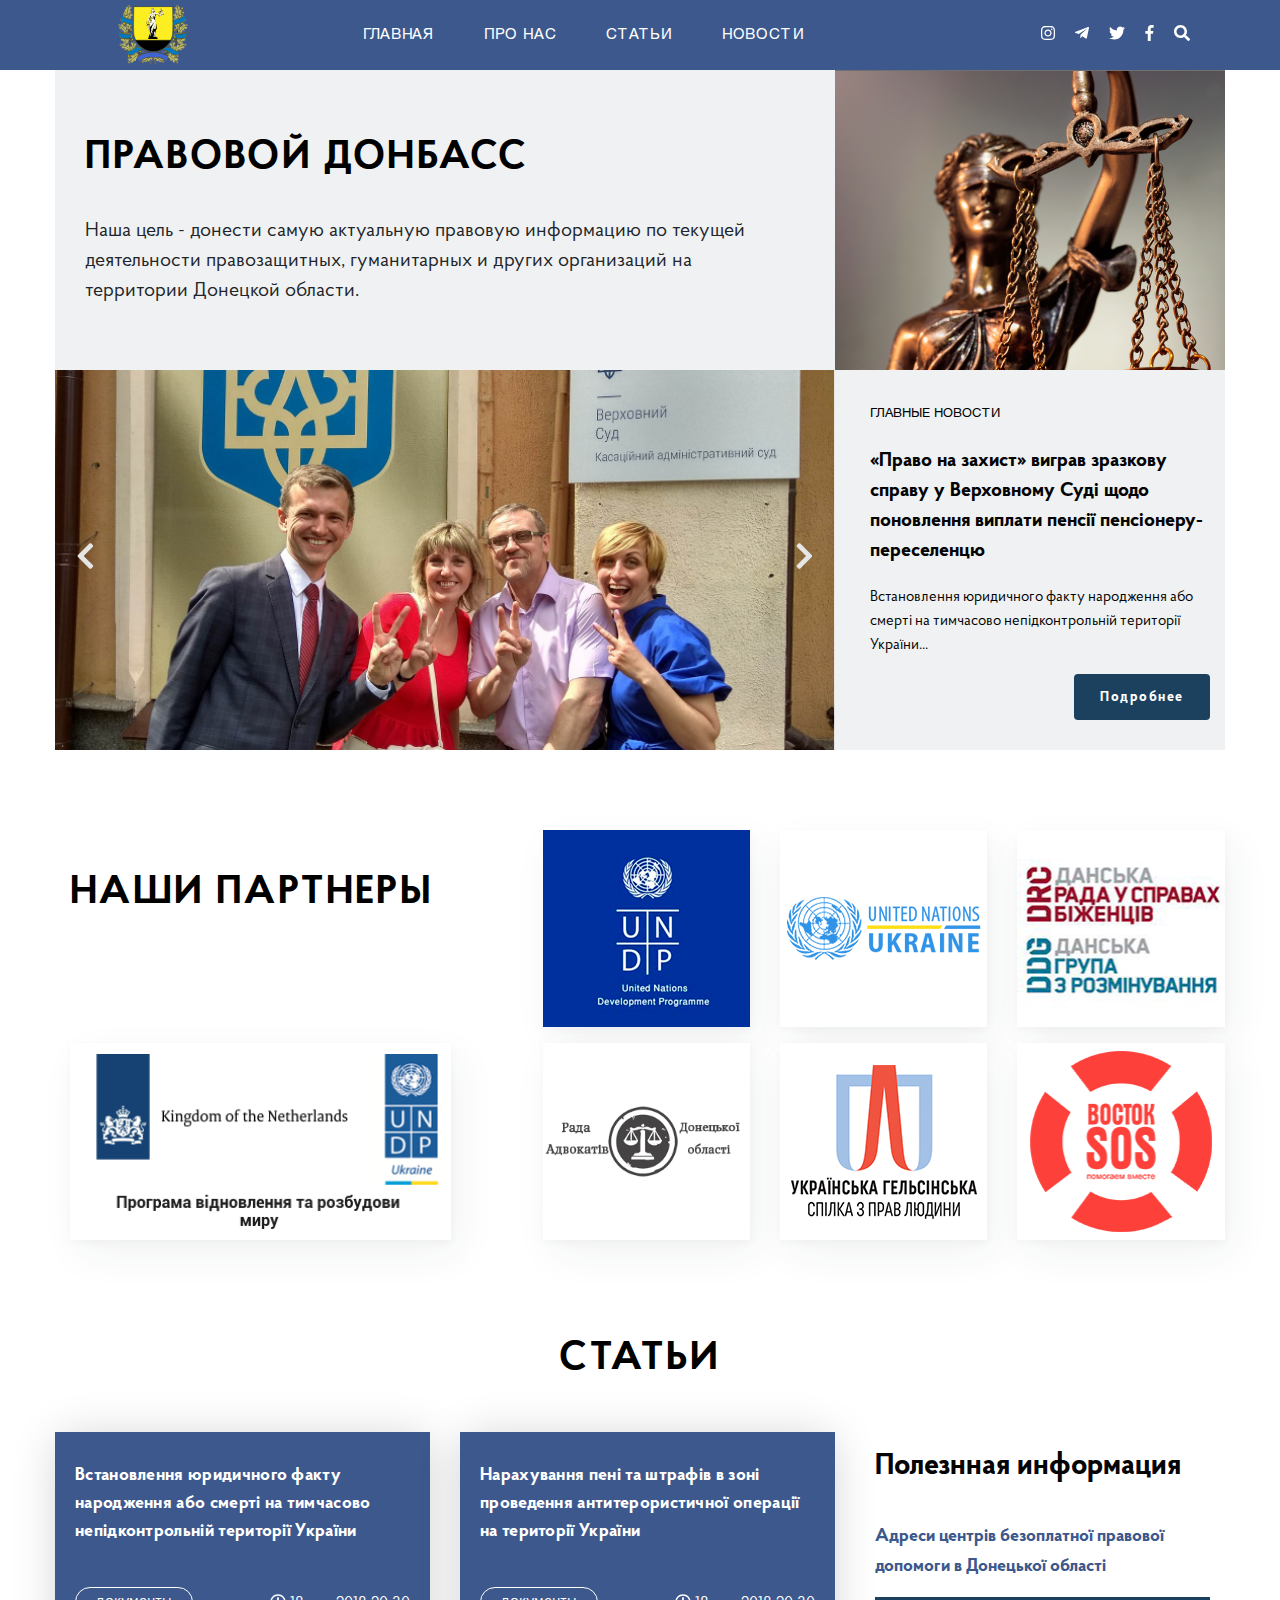
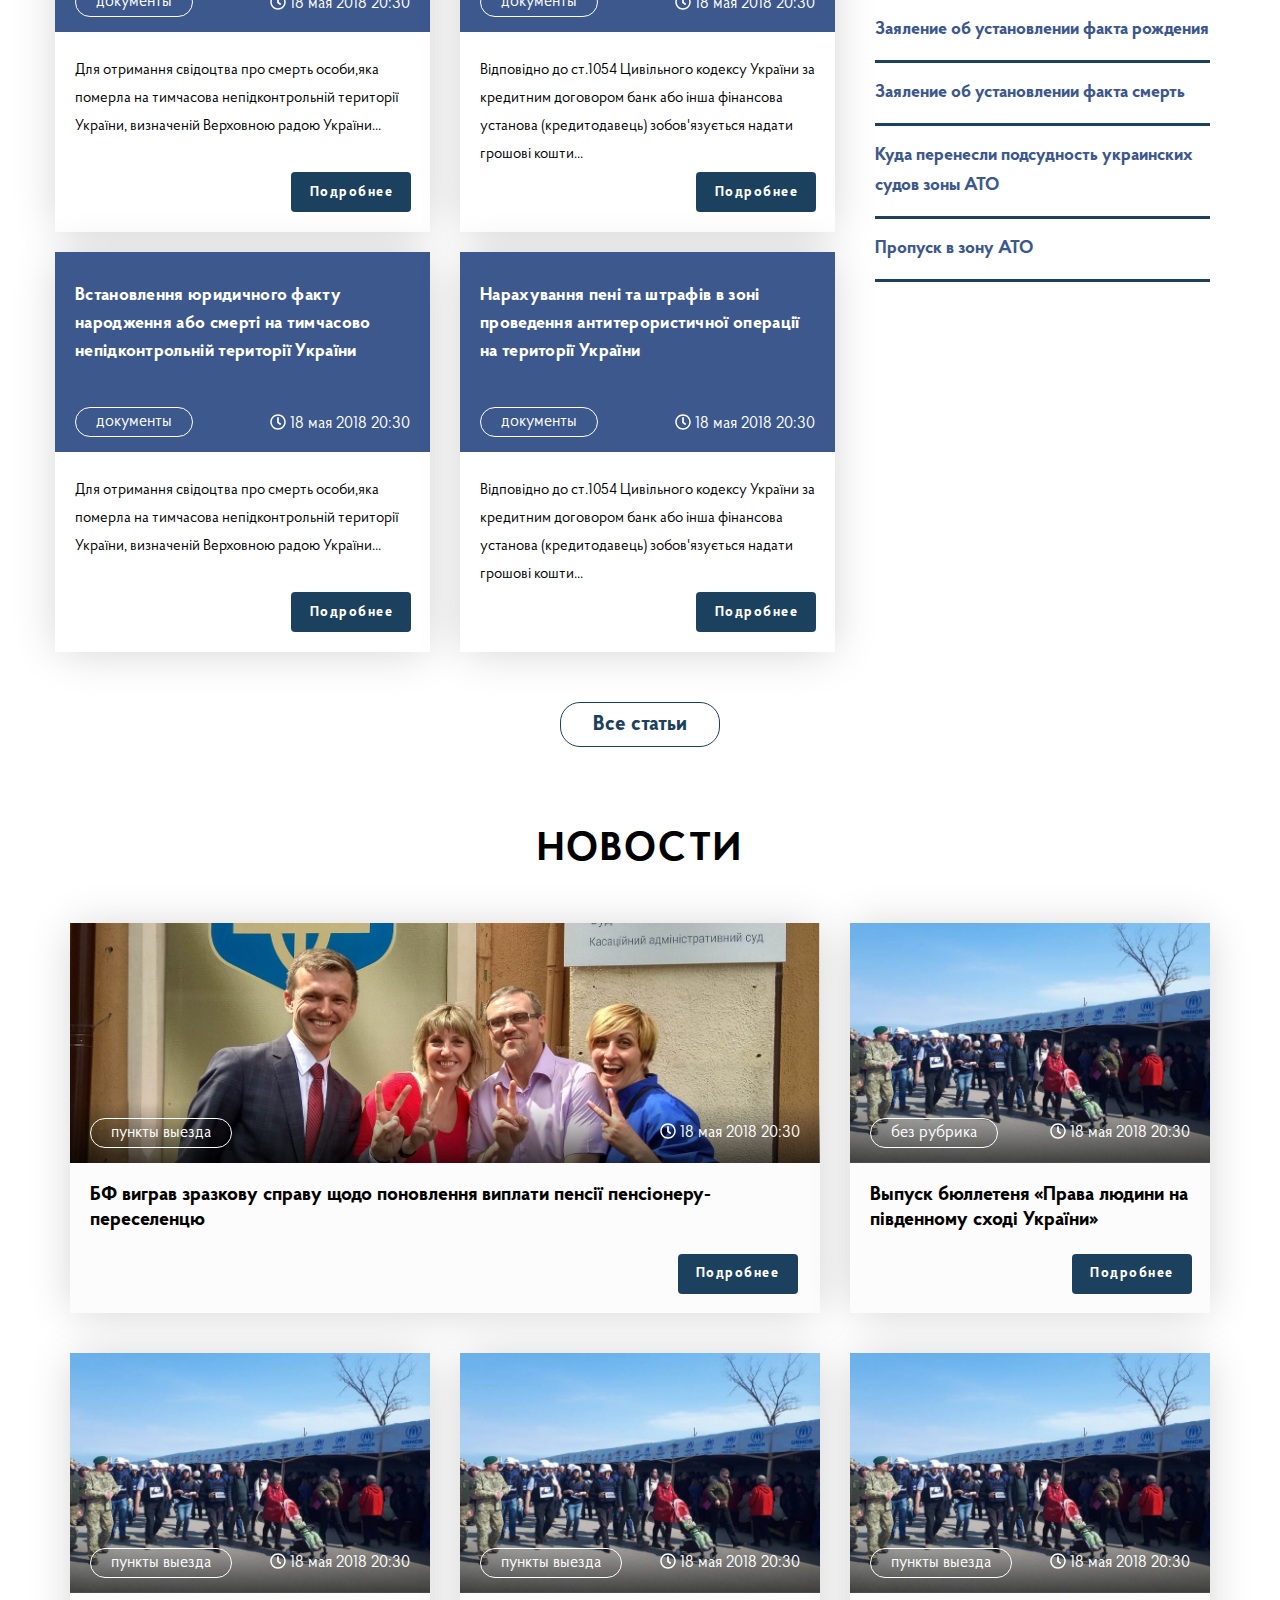
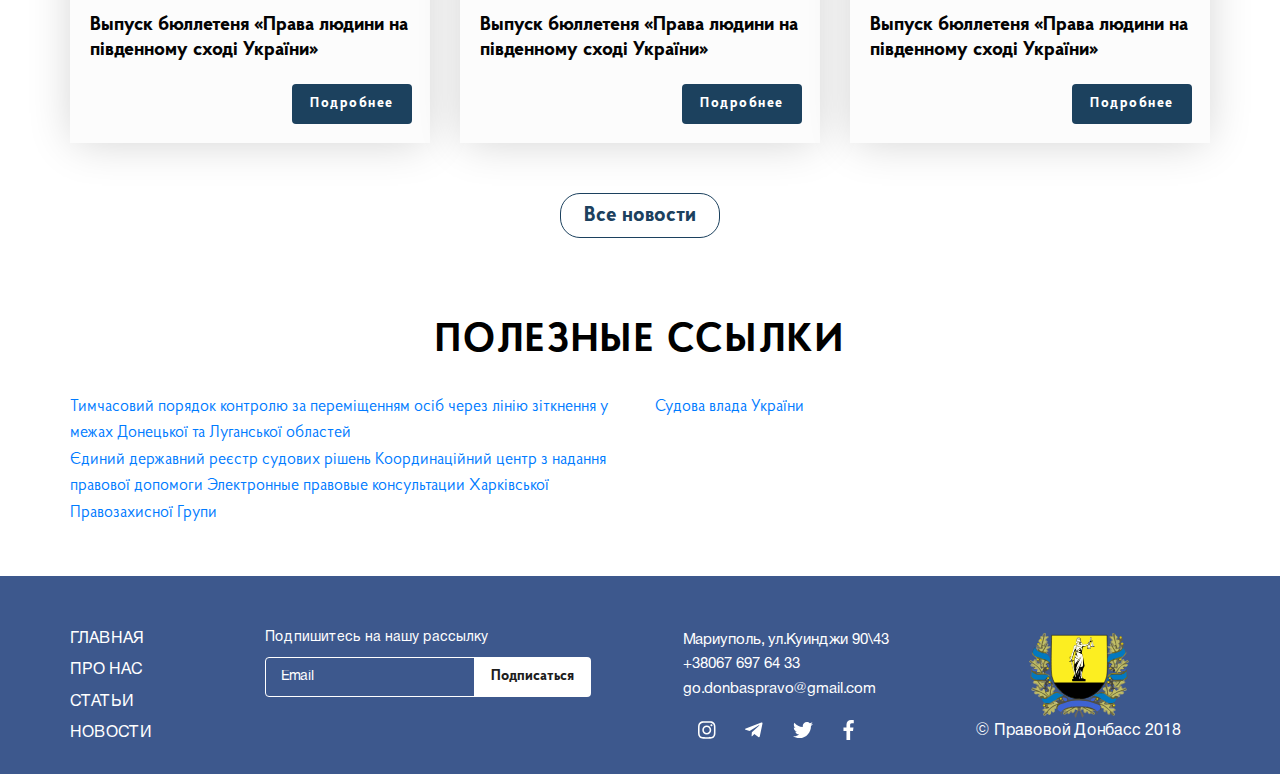
==== commit e73b3c61: "Удалил пункт меню Газета" ====
--- a/index.html
+++ b/index.html
@@ -55,9 +55,7 @@
 								<li>
 									<a href="#">НОВОСТИ</a>
 								</li>
-								<li>
-									<a href="#">ГАЗЕТЫ</a>
-								</li>
+
 							</ul>
 						</nav>
 					</div>
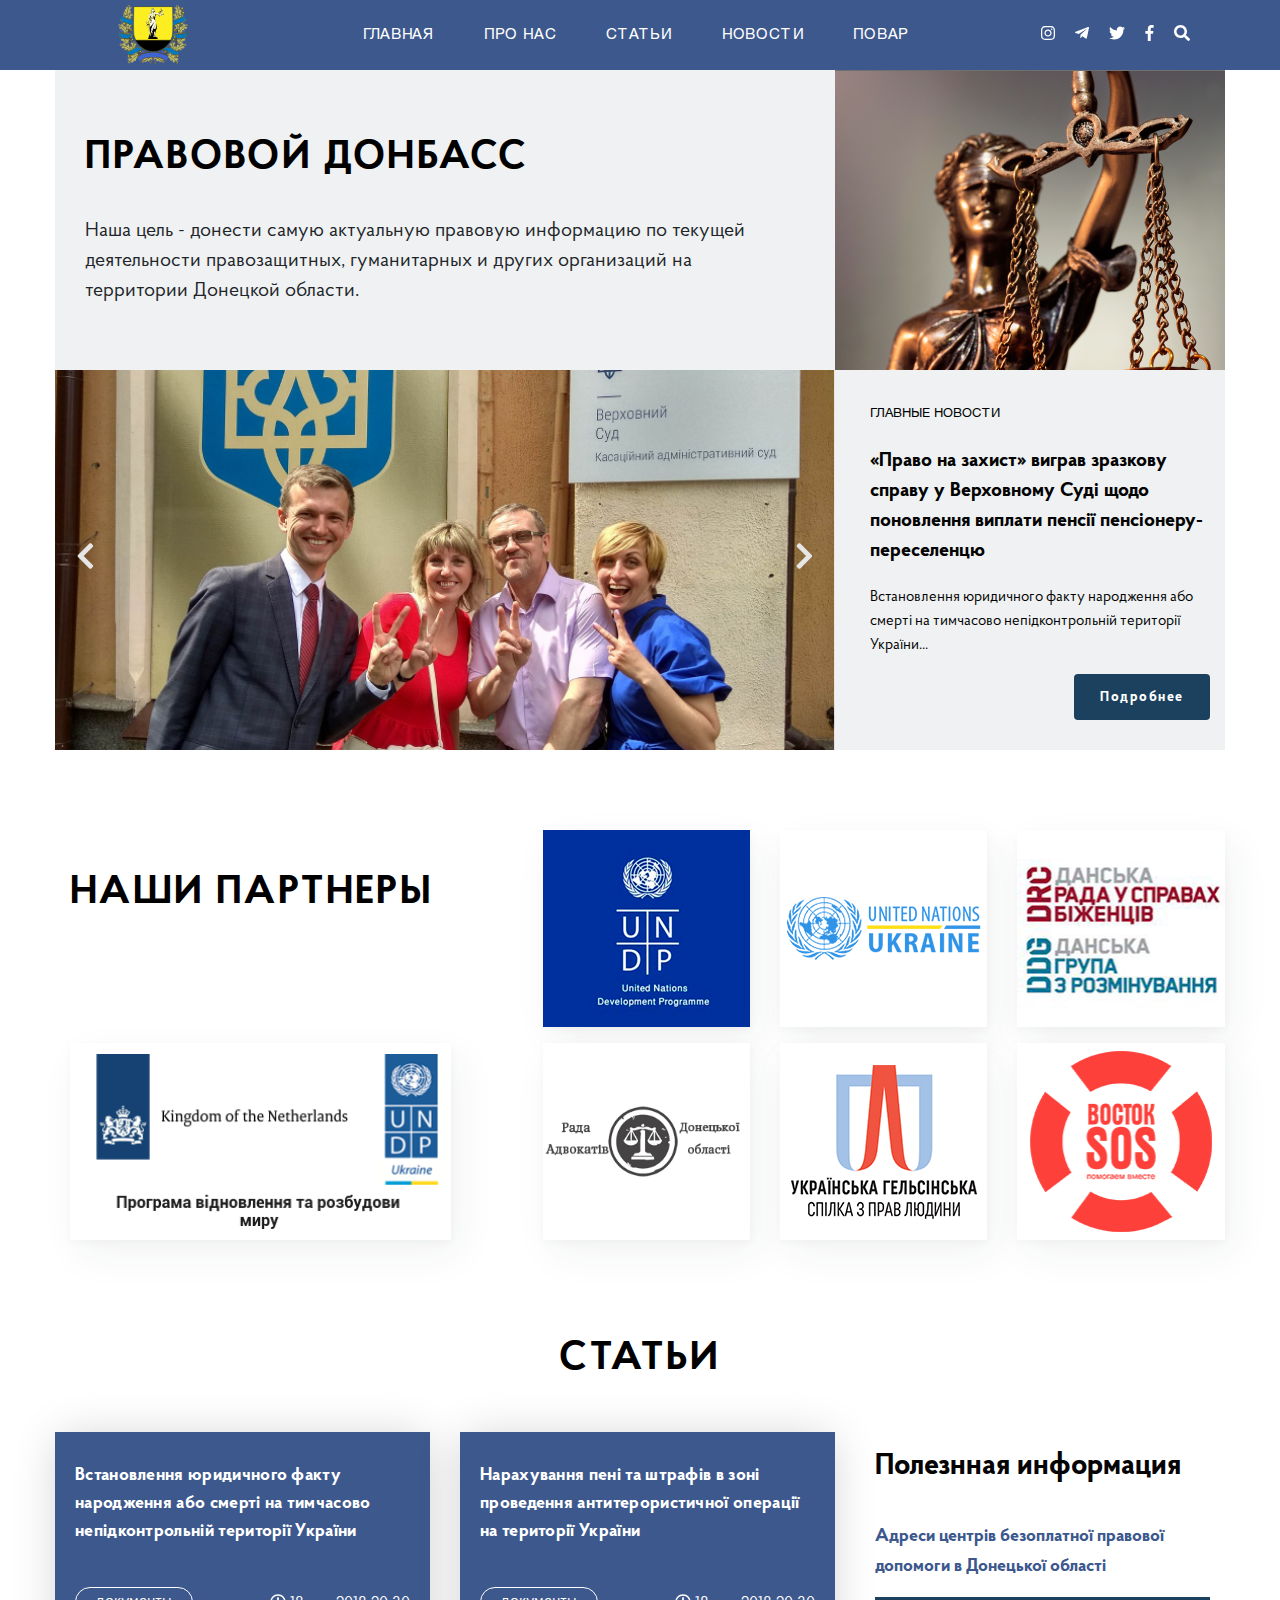
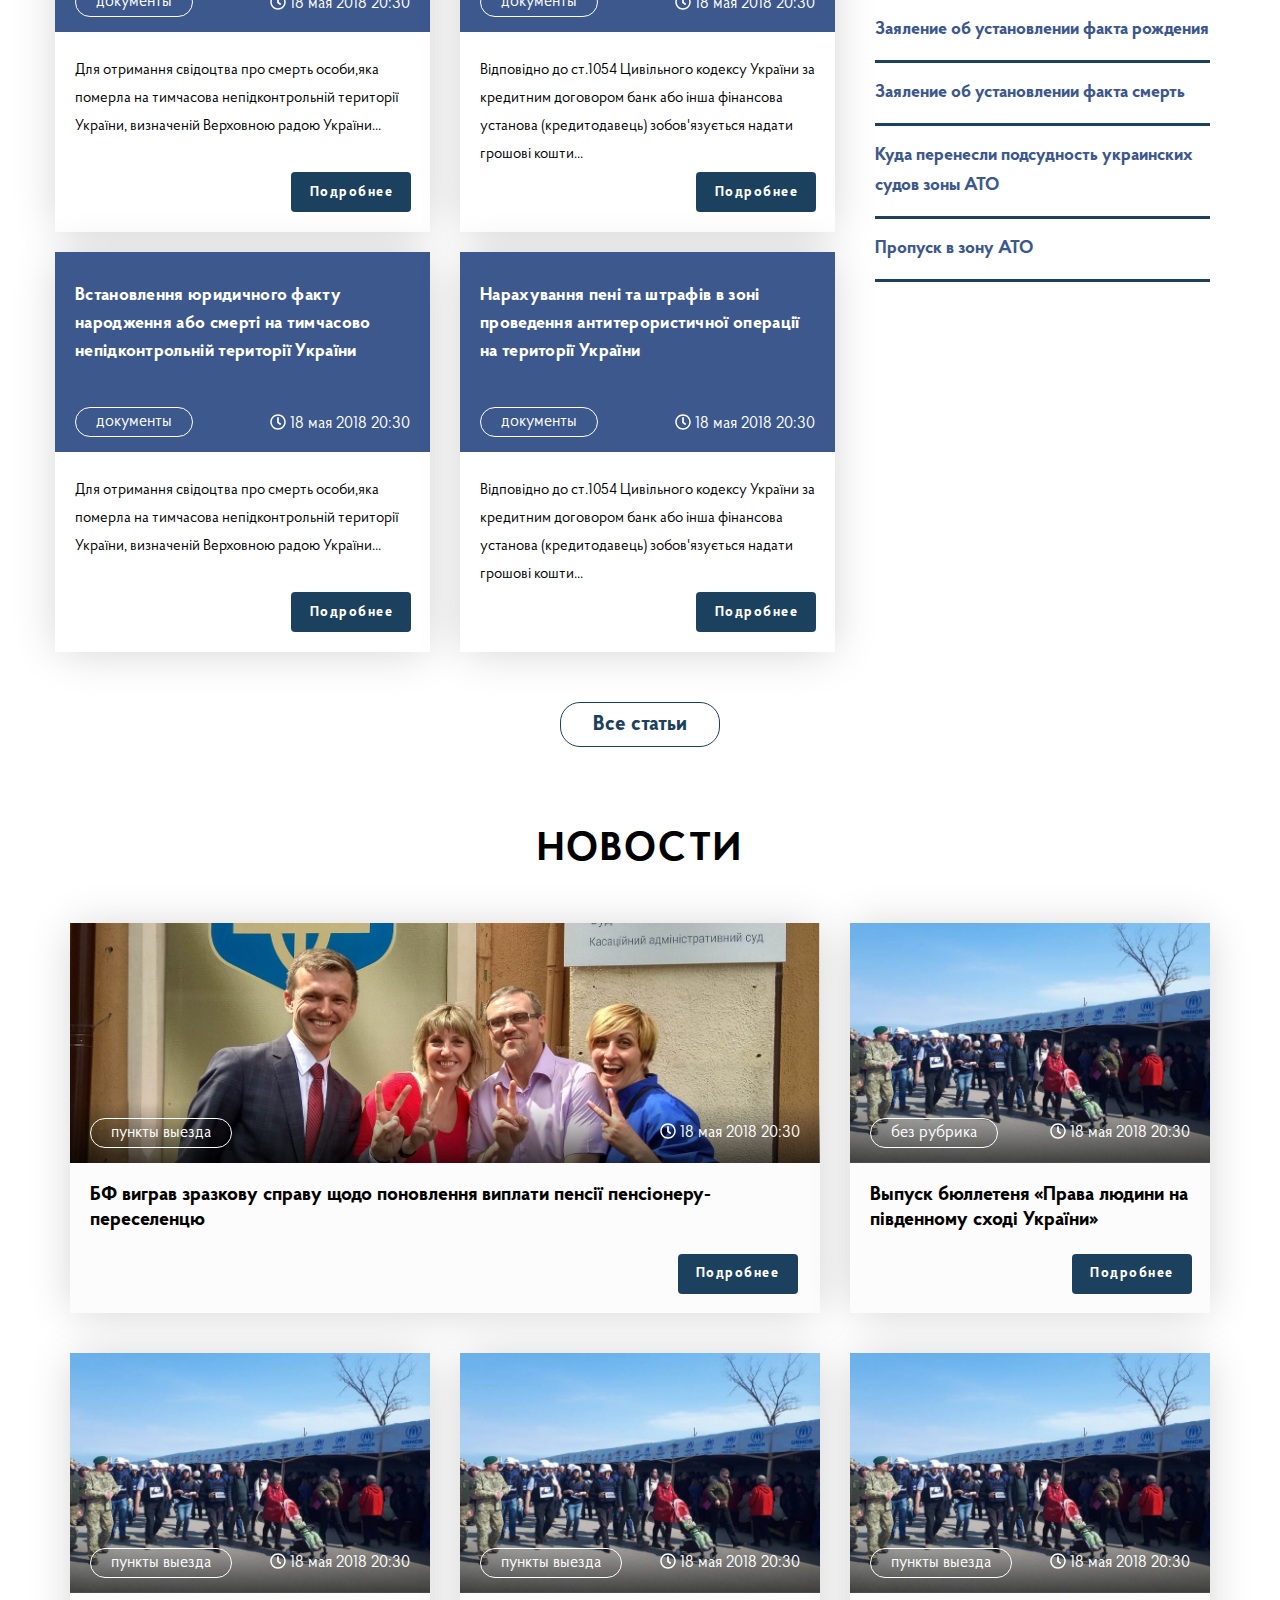
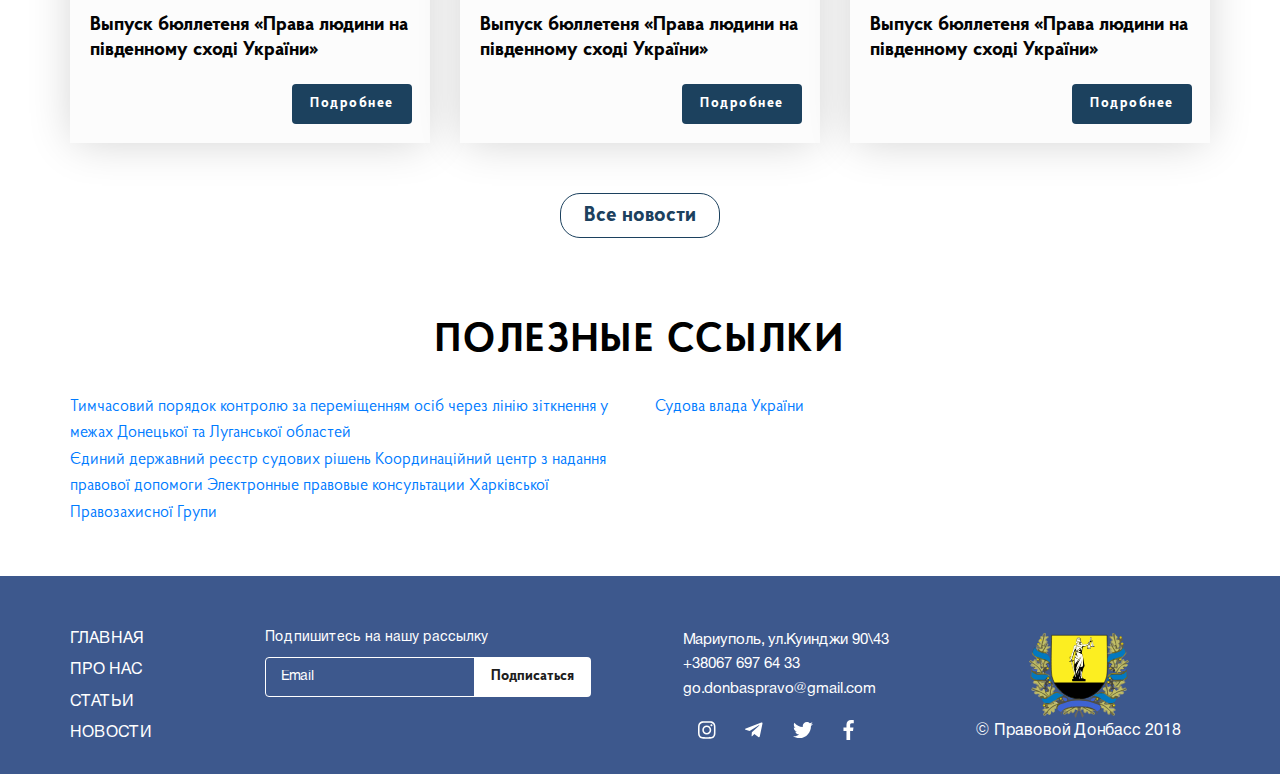
==== commit 51522ce9: "Повар add" ====
--- a/index.html
+++ b/index.html
@@ -55,7 +55,9 @@
 								<li>
 									<a href="#">НОВОСТИ</a>
 								</li>
-
+								<li>
+									<a href="#">ПОВАР</a>
+								</li>
 							</ul>
 						</nav>
 					</div>
